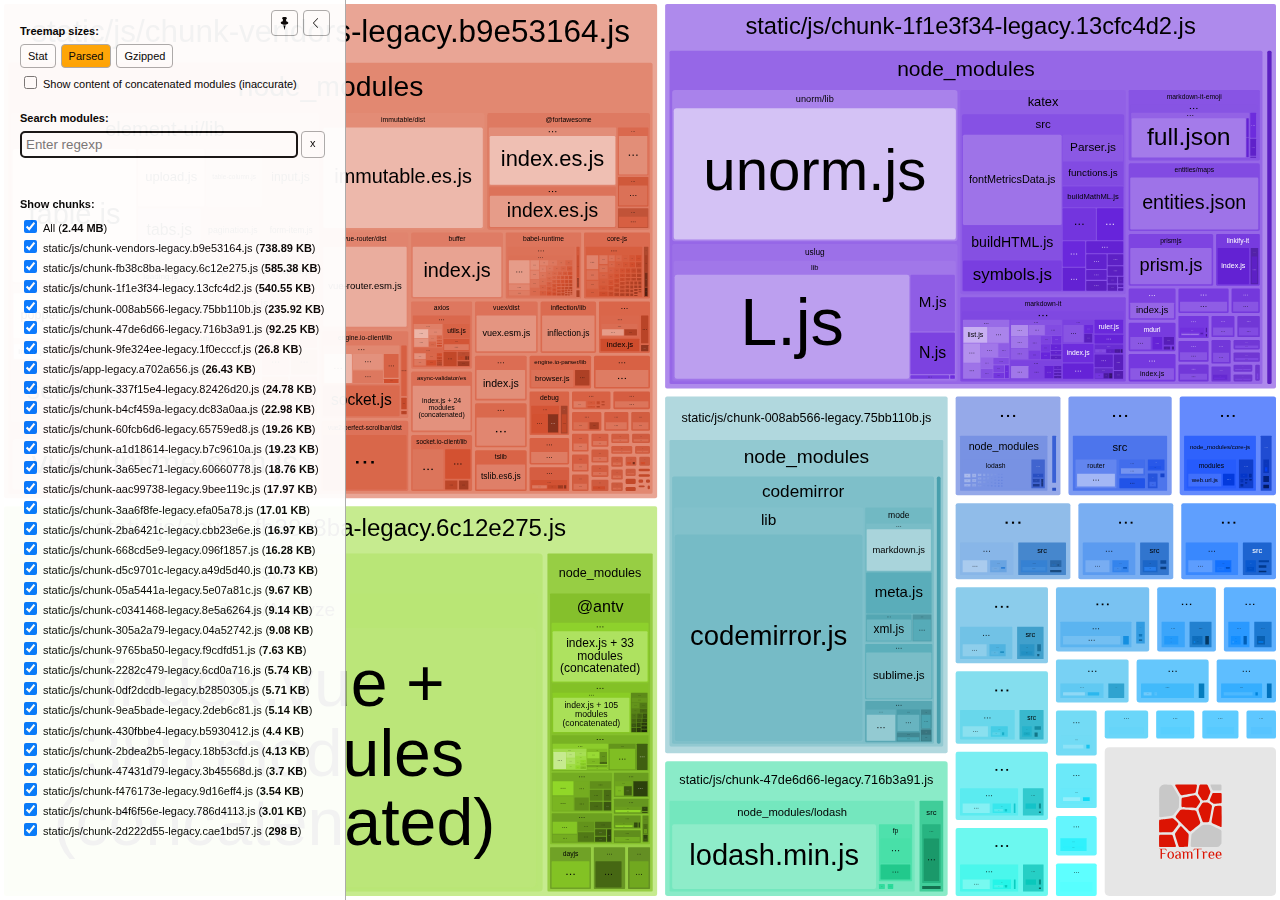
==== legacy-report.html @ 10d317ca "Update: Thu May 21 19:59:02 CST 2020" ====
<!DOCTYPE html>
<html>
  <head>
    <meta charset="UTF-8"/>
    <meta name="viewport" content="width=device-width, initial-scale=1"/>
    <title>mx-admin [21 May 2020 at 19:58]</title>
    <link rel="shortcut icon" href="[data-uri]" type="image/x-icon" />

    <script>
      window.enableWebSocket = false;
    </script>
    
  <!-- viewer.js -->
  <script>
    !function(e){var t={};function n(r){if(t[r])return t[r].exports;var i=t[r]={i:r,l:!1,exports:{}};return e[r].call(i.exports,i,i.exports,n),i.l=!0,i.exports}n.m=e,n.c=t,n.d=function(e,t,r){n.o(e,t)||Object.defineProperty(e,t,{enumerable:!0,get:r})},n.r=function(e){"undefined"!=typeof Symbol&&Symbol.toStringTag&&Object.defineProperty(e,Symbol.toStringTag,{value:"Module"}),Object.defineProperty(e,"__esModule",{value:!0})},n.t=function(e,t){if(1&t&&(e=n(e)),8&t)return e;if(4&t&&"object"==typeof e&&e&&e.__esModule)return e;var r=Object.create(null);if(n.r(r),Object.defineProperty(r,"default",{enumerable:!0,value:e}),2&t&&"string"!=typeof e)for(var i in e)n.d(r,i,function(t){return e[t]}.bind(null,i));return r},n.n=function(e){var t=e&&e.__esModule?function(){return e.default}:function(){return e};return n.d(t,"a",t),t},n.o=function(e,t){return Object.prototype.hasOwnProperty.call(e,t)},n.p="/",n(n.s=69)}([function(e,t,n){var r;
/*!
  Copyright (c) 2017 Jed Watson.
  Licensed under the MIT License (MIT), see
  http://jedwatson.github.io/classnames
*/!function(){"use strict";var n={}.hasOwnProperty;function i(){for(var e=[],t=0;t<arguments.length;t++){var r=arguments[t];if(r){var o=typeof r;if("string"===o||"number"===o)e.push(r);else if(Array.isArray(r)&&r.length){var a=i.apply(null,r);a&&e.push(a)}else if("object"===o)for(var s in r)n.call(r,s)&&r[s]&&e.push(s)}}return e.join(" ")}e.exports?(i.default=i,e.exports=i):void 0===(r=function(){return i}.apply(t,[]))||(e.exports=r)}()},function(e,t,n){var r=n(40);"string"==typeof r&&(r=[[e.i,r,""]]);var i={hmr:!0,transform:void 0,insertInto:void 0};n(3)(r,i);r.locals&&(e.exports=r.locals)},function(e,t,n){"use strict";e.exports=function(e){var t=[];return t.toString=function(){return this.map((function(t){var n=function(e,t){var n=e[1]||"",r=e[3];if(!r)return n;if(t&&"function"==typeof btoa){var i=(a=r,"/*# sourceMappingURL=data:application/json;charset=utf-8;base64,"+btoa(unescape(encodeURIComponent(JSON.stringify(a))))+" */"),o=r.sources.map((function(e){return"/*# sourceURL="+r.sourceRoot+e+" */"}));return[n].concat(o).concat([i]).join("\n")}var a;return[n].join("\n")}(t,e);return t[2]?"@media "+t[2]+"{"+n+"}":n})).join("")},t.i=function(e,n){"string"==typeof e&&(e=[[null,e,""]]);for(var r={},i=0;i<this.length;i++){var o=this[i][0];null!=o&&(r[o]=!0)}for(i=0;i<e.length;i++){var a=e[i];null!=a[0]&&r[a[0]]||(n&&!a[2]?a[2]=n:n&&(a[2]="("+a[2]+") and ("+n+")"),t.push(a))}},t}},function(e,t,n){var r,i,o={},a=(r=function(){return window&&document&&document.all&&!window.atob},function(){return void 0===i&&(i=r.apply(this,arguments)),i}),s=function(e,t){return t?t.querySelector(e):document.querySelector(e)},u=function(e){var t={};return function(e,n){if("function"==typeof e)return e();if(void 0===t[e]){var r=s.call(this,e,n);if(window.HTMLIFrameElement&&r instanceof window.HTMLIFrameElement)try{r=r.contentDocument.head}catch(i){r=null}t[e]=r}return t[e]}}(),l=null,c=0,h=[],f=n(29);function d(e,t){for(var n=0;n<e.length;n++){var r=e[n],i=o[r.id];if(i){i.refs++;for(var a=0;a<i.parts.length;a++)i.parts[a](r.parts[a]);for(;a<r.parts.length;a++)i.parts.push(m(r.parts[a],t))}else{var s=[];for(a=0;a<r.parts.length;a++)s.push(m(r.parts[a],t));o[r.id]={id:r.id,refs:1,parts:s}}}}function p(e,t){for(var n=[],r={},i=0;i<e.length;i++){var o=e[i],a=t.base?o[0]+t.base:o[0],s={css:o[1],media:o[2],sourceMap:o[3]};r[a]?r[a].parts.push(s):n.push(r[a]={id:a,parts:[s]})}return n}function g(e,t){var n=u(e.insertInto);if(!n)throw new Error("Couldn't find a style target. This probably means that the value for the 'insertInto' parameter is invalid.");var r=h[h.length-1];if("top"===e.insertAt)r?r.nextSibling?n.insertBefore(t,r.nextSibling):n.appendChild(t):n.insertBefore(t,n.firstChild),h.push(t);else if("bottom"===e.insertAt)n.appendChild(t);else{if("object"!=typeof e.insertAt||!e.insertAt.before)throw new Error("[Style Loader]\n\n Invalid value for parameter 'insertAt' ('options.insertAt') found.\n Must be 'top', 'bottom', or Object.\n (https://github.com/webpack-contrib/style-loader#insertat)\n");var i=u(e.insertAt.before,n);n.insertBefore(t,i)}}function b(e){if(null===e.parentNode)return!1;e.parentNode.removeChild(e);var t=h.indexOf(e);t>=0&&h.splice(t,1)}function v(e){var t=document.createElement("style");if(void 0===e.attrs.type&&(e.attrs.type="text/css"),void 0===e.attrs.nonce){var r=function(){0;return n.nc}();r&&(e.attrs.nonce=r)}return y(t,e.attrs),g(e,t),t}function y(e,t){Object.keys(t).forEach((function(n){e.setAttribute(n,t[n])}))}function m(e,t){var n,r,i,o;if(t.transform&&e.css){if(!(o="function"==typeof t.transform?t.transform(e.css):t.transform.default(e.css)))return function(){};e.css=o}if(t.singleton){var a=c++;n=l||(l=v(t)),r=C.bind(null,n,a,!1),i=C.bind(null,n,a,!0)}else e.sourceMap&&"function"==typeof URL&&"function"==typeof URL.createObjectURL&&"function"==typeof URL.revokeObjectURL&&"function"==typeof Blob&&"function"==typeof btoa?(n=function(e){var t=document.createElement("link");return void 0===e.attrs.type&&(e.attrs.type="text/css"),e.attrs.rel="stylesheet",y(t,e.attrs),g(e,t),t}(t),r=T.bind(null,n,t),i=function(){b(n),n.href&&URL.revokeObjectURL(n.href)}):(n=v(t),r=S.bind(null,n),i=function(){b(n)});return r(e),function(t){if(t){if(t.css===e.css&&t.media===e.media&&t.sourceMap===e.sourceMap)return;r(e=t)}else i()}}e.exports=function(e,t){if("undefined"!=typeof DEBUG&&DEBUG&&"object"!=typeof document)throw new Error("The style-loader cannot be used in a non-browser environment");(t=t||{}).attrs="object"==typeof t.attrs?t.attrs:{},t.singleton||"boolean"==typeof t.singleton||(t.singleton=a()),t.insertInto||(t.insertInto="head"),t.insertAt||(t.insertAt="bottom");var n=p(e,t);return d(n,t),function(e){for(var r=[],i=0;i<n.length;i++){var a=n[i];(s=o[a.id]).refs--,r.push(s)}e&&d(p(e,t),t);for(i=0;i<r.length;i++){var s;if(0===(s=r[i]).refs){for(var u=0;u<s.parts.length;u++)s.parts[u]();delete o[s.id]}}}};var x,w=(x=[],function(e,t){return x[e]=t,x.filter(Boolean).join("\n")});function C(e,t,n,r){var i=n?"":r.css;if(e.styleSheet)e.styleSheet.cssText=w(t,i);else{var o=document.createTextNode(i),a=e.childNodes;a[t]&&e.removeChild(a[t]),a.length?e.insertBefore(o,a[t]):e.appendChild(o)}}function S(e,t){var n=t.css,r=t.media;if(r&&e.setAttribute("media",r),e.styleSheet)e.styleSheet.cssText=n;else{for(;e.firstChild;)e.removeChild(e.firstChild);e.appendChild(document.createTextNode(n))}}function T(e,t,n){var r=n.css,i=n.sourceMap,o=void 0===t.convertToAbsoluteUrls&&i;(t.convertToAbsoluteUrls||o)&&(r=f(r)),i&&(r+="\n/*# sourceMappingURL=data:application/json;base64,"+btoa(unescape(encodeURIComponent(JSON.stringify(i))))+" */");var a=new Blob([r],{type:"text/css"}),s=e.href;e.href=URL.createObjectURL(a),s&&URL.revokeObjectURL(s)}},function(e,t,n){var r=n(32);"string"==typeof r&&(r=[[e.i,r,""]]);var i={hmr:!0,transform:void 0,insertInto:void 0};n(3)(r,i);r.locals&&(e.exports=r.locals)},function(e,t,n){"use strict";
/**
 * filesize
 *
 * @copyright 2018 Jason Mulligan <jason.mulligan@avoidwork.com>
 * @license BSD-3-Clause
 * @version 3.6.1
 */!function(t){var n=/^(b|B)$/,r={iec:{bits:["b","Kib","Mib","Gib","Tib","Pib","Eib","Zib","Yib"],bytes:["B","KiB","MiB","GiB","TiB","PiB","EiB","ZiB","YiB"]},jedec:{bits:["b","Kb","Mb","Gb","Tb","Pb","Eb","Zb","Yb"],bytes:["B","KB","MB","GB","TB","PB","EB","ZB","YB"]}},i={iec:["","kibi","mebi","gibi","tebi","pebi","exbi","zebi","yobi"],jedec:["","kilo","mega","giga","tera","peta","exa","zetta","yotta"]};function o(e){var t=arguments.length>1&&void 0!==arguments[1]?arguments[1]:{},o=[],a=0,s=void 0,u=void 0,l=void 0,c=void 0,h=void 0,f=void 0,d=void 0,p=void 0,g=void 0,b=void 0,v=void 0,y=void 0,m=void 0,x=void 0,w=void 0;if(isNaN(e))throw new Error("Invalid arguments");return l=!0===t.bits,v=!0===t.unix,u=t.base||2,b=void 0!==t.round?t.round:v?1:2,y=void 0!==t.separator&&t.separator||"",m=void 0!==t.spacer?t.spacer:v?"":" ",w=t.symbols||t.suffixes||{},x=2===u&&t.standard||"jedec",g=t.output||"string",h=!0===t.fullform,f=t.fullforms instanceof Array?t.fullforms:[],s=void 0!==t.exponent?t.exponent:-1,c=u>2?1e3:1024,(d=(p=Number(e))<0)&&(p=-p),(-1===s||isNaN(s))&&(s=Math.floor(Math.log(p)/Math.log(c)))<0&&(s=0),s>8&&(s=8),0===p?(o[0]=0,o[1]=v?"":r[x][l?"bits":"bytes"][s]):(a=p/(2===u?Math.pow(2,10*s):Math.pow(1e3,s)),l&&(a*=8)>=c&&s<8&&(a/=c,s++),o[0]=Number(a.toFixed(s>0?b:0)),o[1]=10===u&&1===s?l?"kb":"kB":r[x][l?"bits":"bytes"][s],v&&(o[1]="jedec"===x?o[1].charAt(0):s>0?o[1].replace(/B$/,""):o[1],n.test(o[1])&&(o[0]=Math.floor(o[0]),o[1]=""))),d&&(o[0]=-o[0]),o[1]=w[o[1]]||o[1],"array"===g?o:"exponent"===g?s:"object"===g?{value:o[0],suffix:o[1],symbol:o[1]}:(h&&(o[1]=f[s]?f[s]:i[x][s]+(l?"bit":"byte")+(1===o[0]?"":"s")),y.length>0&&(o[0]=o[0].toString().replace(".",y)),o.join(m))}o.partial=function(e){return function(t){return o(t,e)}},e.exports=o}("undefined"!=typeof window&&window)},function(e,t,n){var r=n(48);"string"==typeof r&&(r=[[e.i,r,""]]);var i={hmr:!0,transform:void 0,insertInto:void 0};n(3)(r,i);r.locals&&(e.exports=r.locals)},function(e,t,n){var r=n(37);"string"==typeof r&&(r=[[e.i,r,""]]);var i={hmr:!0,transform:void 0,insertInto:void 0};n(3)(r,i);r.locals&&(e.exports=r.locals)},function(e,t,n){var r=n(59),i=n(14),o=/[&<>"']/g,a=RegExp(o.source);e.exports=function(e){return(e=i(e))&&a.test(e)?e.replace(o,r):e}},function(e,t,n){var r=n(30);"string"==typeof r&&(r=[[e.i,r,""]]);var i={hmr:!0,transform:void 0,insertInto:void 0};n(3)(r,i);r.locals&&(e.exports=r.locals)},function(e,t,n){var r=n(31);"string"==typeof r&&(r=[[e.i,r,""]]);var i={hmr:!0,transform:void 0,insertInto:void 0};n(3)(r,i);r.locals&&(e.exports=r.locals)},function(e,t,n){var r=n(36);"string"==typeof r&&(r=[[e.i,r,""]]);var i={hmr:!0,transform:void 0,insertInto:void 0};n(3)(r,i);r.locals&&(e.exports=r.locals)},function(e,t,n){var r=n(61);"string"==typeof r&&(r=[[e.i,r,""]]);var i={hmr:!0,transform:void 0,insertInto:void 0};n(3)(r,i);r.locals&&(e.exports=r.locals)},function(e,t,n){var r=n(19).Symbol;e.exports=r},function(e,t,n){var r=n(56);e.exports=function(e){return null==e?"":r(e)}},function(e,t,n){var r=n(28);"string"==typeof r&&(r=[[e.i,r,""]]);var i={hmr:!0,transform:void 0,insertInto:void 0};n(3)(r,i);r.locals&&(e.exports=r.locals)},function(e,t,n){var r=n(38);"string"==typeof r&&(r=[[e.i,r,""]]);var i={hmr:!0,transform:void 0,insertInto:void 0};n(3)(r,i);r.locals&&(e.exports=r.locals)},function(e,t,n){var r=n(39);"string"==typeof r&&(r=[[e.i,r,""]]);var i={hmr:!0,transform:void 0,insertInto:void 0};n(3)(r,i);r.locals&&(e.exports=r.locals)},function(e,t){e.exports=function(e){var t=typeof e;return null!=e&&("object"==t||"function"==t)}},function(e,t,n){var r=n(42),i="object"==typeof self&&self&&self.Object===Object&&self,o=r||i||Function("return this")();e.exports=o},function(e,t,n){var r=n(44),i=n(47);e.exports=function(e){return"symbol"==typeof e||i(e)&&"[object Symbol]"==r(e)}},function(e,t){var n=RegExp("[\\u200d\\ud800-\\udfff\\u0300-\\u036f\\ufe20-\\ufe2f\\u20d0-\\u20ff\\ufe0e\\ufe0f]");e.exports=function(e){return n.test(e)}},function(e,t){
/**
 * Carrot Search FoamTree HTML5 (demo variant)
 * v3.4.5, 4fa198d722d767b68d0409e88290ea6de98d1eaa/4fa198d7, build FOAMTREE-SOFTWARE4-DIST-39, Jul 26, 2017
 * 
 * Carrot Search confidential.
 * Copyright 2002-2017, Carrot Search s.c, All Rights Reserved.
 */
!function(){var e,t=function(){var e,n=window.navigator.userAgent;try{window.localStorage.setItem("ftap5caavc","ftap5caavc"),window.localStorage.removeItem("ftap5caavc"),e=!0}catch(r){e=!1}return{of:function(){return/webkit/i.test(n)},mf:function(){return/Mac/.test(n)},lf:function(){return/iPad|iPod|iPhone/.test(n)},hf:function(){return/Android/.test(n)},ii:function(){return"ontouchstart"in window||!!window.DocumentTouch&&document instanceof window.DocumentTouch},hi:function(){return e},gi:function(){var e=document.createElement("canvas");return!(!e.getContext||!e.getContext("2d"))},Dd:function(e,n){return[].forEach&&t.gi()?e&&e():n&&n()}}}(),n=function(){function e(){return window.performance&&(window.performance.now||window.performance.mozNow||window.performance.msNow||window.performance.oNow||window.performance.webkitNow)||Date.now}var t=e();return{create:function(){return{now:(t=e(),function(){return t.call(window.performance)})};var t},now:function(){return t.call(window.performance)}}}();function r(){function r(){if(!u)throw"AF0";var e=n.now();0!==l&&(o.Kd=e-l),l=e,s=s.filter((function(e){return null!==e})),o.frames++;for(var t=0;t<s.length;t++){var r=s[t];null!==r&&(!0===r.ye.call(r.Yg)?s[t]=null:m.Sc(r.repeat)&&(r.repeat=r.repeat-1,0>=r.repeat&&(s[t]=null)))}s=s.filter((function(e){return null!==e})),u=!1,i(),0!==(e=n.now()-e)&&(o.Jd=e),o.totalTime+=e,o.Oe=1e3*o.frames/o.totalTime,l=0===s.length?0:n.now()}function i(){0<s.length&&!u&&(u=!0,a(r))}var o=this.rg={frames:0,totalTime:0,Jd:0,Kd:0,Oe:0};e=o;var a=t.lf()?function(e){window.setTimeout(e,0)}:window.requestAnimationFrame||window.webkitRequestAnimationFrame||window.mozRequestAnimationFrame||window.oRequestAnimationFrame||window.msRequestAnimationFrame||function(){var e=n.create();return function(t){var n=0;window.setTimeout((function(){var r=e.now();t(),n=e.now()-r}),16>n?16-n:0)}}(),s=[],u=!1,l=0;this.repeat=function(e,t,n){this.cancel(e),s.push({ye:e,Yg:n,repeat:t}),i()},this.d=function(e,t){this.repeat(e,1,t)},this.cancel=function(e){for(var t=0;t<s.length;t++){var n=s[t];null!==n&&n.ye===e&&(s[t]=null)}},this.k=function(){s=[]}}var i,o=t.Dd((function(){function e(){this.buffer=[],this.oa=0,this.Gc=m.extend({},s)}function t(e){return function(){var t,n=this.buffer,r=this.oa;for(n[r++]="call",n[r++]=e,n[r++]=arguments.length,t=0;t<arguments.length;t++)n[r++]=arguments[t];this.oa=r}}function n(e){return function(){return r[e].apply(r,arguments)}}(i=document.createElement("canvas")).width=1,i.height=1;var r=i.getContext("2d"),i=["font"],a="fillStyle globalAlpha globalCompositeOperation lineCap lineDashOffset lineJoin lineWidth miterLimit shadowBlur shadowColor shadowOffsetX shadowOffsetY strokeStyle textAlign textBaseline".split(" "),s={};return a.concat(i).forEach((function(e){s[e]=r[e]})),e.prototype.clear=function(){this.oa=0},e.prototype.Na=function(){return 0===this.oa},e.prototype.Ta=function(e){e instanceof o?function(e,t,n){for(var r=0,i=e.oa,o=e.buffer;r<n;)o[i++]=t[r++];e.oa=i}(e,this.buffer,this.oa):function(e,t,n,r){for(var i=0;i<n;)switch(t[i++]){case"set":e[t[i++]]=t[i++];break;case"setGlobalAlpha":e[t[i++]]=t[i++]*r;break;case"call":var o=t[i++];switch(t[i++]){case 0:e[o]();break;case 1:e[o](t[i++]);break;case 2:e[o](t[i++],t[i++]);break;case 3:e[o](t[i++],t[i++],t[i++]);break;case 4:e[o](t[i++],t[i++],t[i++],t[i++]);break;case 5:e[o](t[i++],t[i++],t[i++],t[i++],t[i++]);break;case 6:e[o](t[i++],t[i++],t[i++],t[i++],t[i++],t[i++]);break;case 7:e[o](t[i++],t[i++],t[i++],t[i++],t[i++],t[i++],t[i++]);break;case 8:e[o](t[i++],t[i++],t[i++],t[i++],t[i++],t[i++],t[i++],t[i++]);break;case 9:e[o](t[i++],t[i++],t[i++],t[i++],t[i++],t[i++],t[i++],t[i++],t[i++]);break;default:throw"CB0"}}}(e,this.buffer,this.oa,m.B(e.globalAlpha,1))},e.prototype.replay=e.prototype.Ta,e.prototype.d=function(){return new e},e.prototype.scratch=e.prototype.d,"arc arcTo beginPath bezierCurveTo clearRect clip closePath drawImage fill fillRect fillText lineTo moveTo putImageData quadraticCurveTo rect rotate scale setLineDash setTransform stroke strokeRect strokeText transform translate".split(" ").forEach((function(n){e.prototype[n]=t(n)})),["measureText","createLinearGradient","createRadialGradient","createPattern","getLineDash"].forEach((function(t){e.prototype[t]=n(t)})),["save","restore"].forEach((function(r){e.prototype[r]=function(e,t){return function(){e.apply(this,arguments),t.apply(this,arguments)}}(t(r),n(r))})),i.forEach((function(t){Object.defineProperty(e.prototype,t,{set:function(e){r[t]=e,this.Gc[t]=e;var n=this.buffer;n[this.oa++]="set",n[this.oa++]=t,n[this.oa++]=e},get:function(){return this.Gc[t]}})})),a.forEach((function(t){Object.defineProperty(e.prototype,t,{set:function(e){this.Gc[t]=e;var n=this.buffer;n[this.oa++]="globalAlpha"===t?"setGlobalAlpha":"set",n[this.oa++]=t,n[this.oa++]=e},get:function(){return this.Gc[t]}})})),e.prototype.roundRect=function(e,t,n,r,i){this.beginPath(),this.moveTo(e+i,t),this.lineTo(e+n-i,t),this.quadraticCurveTo(e+n,t,e+n,t+i),this.lineTo(e+n,t+r-i),this.quadraticCurveTo(e+n,t+r,e+n-i,t+r),this.lineTo(e+i,t+r),this.quadraticCurveTo(e,t+r,e,t+r-i),this.lineTo(e,t+i),this.quadraticCurveTo(e,t,e+i,t),this.closePath()},e.prototype.fillPolygonWithText=function(e,t,n,r,i){i||(i={});var a={sb:m.B(i.maxFontSize,D.Ea.sb),Zc:m.B(i.minFontSize,D.Ea.Zc),lineHeight:m.B(i.lineHeight,D.Ea.lineHeight),pb:m.B(i.horizontalPadding,D.Ea.pb),eb:m.B(i.verticalPadding,D.Ea.eb),tb:m.B(i.maxTotalTextHeight,D.Ea.tb),fontFamily:m.B(i.fontFamily,D.Ea.fontFamily),fontStyle:m.B(i.fontStyle,D.Ea.fontStyle),fontVariant:m.B(i.fontVariant,D.Ea.fontVariant),fontWeight:m.B(i.fontWeight,D.Ea.fontWeight),verticalAlign:m.B(i.verticalAlign,D.Ea.verticalAlign)},s=i.cache;if(s&&m.Q(i,"area")){s.jd||(s.jd=new o);var u=i.area,l=m.B(i.cacheInvalidationThreshold,.05);e=D.xe(a,this,r,e,z.q(e,{}),{x:t,y:n},i.allowForcedSplit||!1,i.allowEllipsis||!1,s,u,l,i.invalidateCache)}else e=D.Le(a,this,r,e,z.q(e,{}),{x:t,y:n},i.allowForcedSplit||!1,i.allowEllipsis||!1);return e.la?{fit:!0,lineCount:e.mc,fontSize:e.fontSize,box:{x:e.da.x,y:e.da.y,w:e.da.f,h:e.da.i},ellipsis:e.ec}:{fit:!1}},e})),a=t.Dd((function(){function e(e){this.O=e,this.d=[],this.Ib=[void 0],this.Nc=["#SIZE#px sans-serif"],this.Ld=[0],this.Md=[1],this.ie=[0],this.je=[0],this.ke=[0],this.Qd=[10],this.hc=[10],this.Sb=[this.Ib,this.Nc,this.hc,this.Ld,this.Md,this.ie,this.Qd,this.je,this.ke],this.ga=[1,0,0,1,0,0]}function t(e){var t=e.O,n=e.Sb[0].length-1;e.Ib[n]&&(t.setLineDash(e.Ib[n]),t.Tj=e.Ld[n]),t.miterLimit=e.Qd[n],t.lineWidth=e.Md[n],t.shadowBlur=e.ie[n],t.shadowOffsetX=e.je[n],t.shadowOffsetY=e.ke[n],t.font=e.Nc[n].replace("#SIZE#",e.hc[n].toString())}function n(e,t,n){return e*n[0]+t*n[2]+n[4]}function r(e,t,n){return e*n[1]+t*n[3]+n[5]}function i(e,t){for(var n=0;n<e.length;n++)e[n]*=t[0];return e}e.prototype.save=function(){this.d.push(this.ga.slice(0));for(var e=0;e<this.Sb.length;e++){var t=this.Sb[e];t.push(t[t.length-1])}this.O.save()},e.prototype.restore=function(){this.ga=this.d.pop();for(var e=0;e<this.Sb.length;e++)this.Sb[e].pop();this.O.restore(),t(this)},e.prototype.scale=function(e,n){(r=this.ga)[0]*=e,r[1]*=e,r[2]*=n,r[3]*=n;var r=this.ga,o=this.Sb,a=o[0].length-1,s=this.Ib[a];for(s&&i(s,r),s=2;s<o.length;s++){o[s][a]*=r[0]}t(this)},e.prototype.translate=function(e,t){var n=this.ga;n[4]+=n[0]*e+n[2]*t,n[5]+=n[1]*e+n[3]*t},["moveTo","lineTo"].forEach((function(t){e.prototype[t]=function(e){return function(t,i){var o=this.ga;return this.O[e].call(this.O,n(t,i,o),r(t,i,o))}}(t)})),["clearRect","fillRect","strokeRect","rect"].forEach((function(t){e.prototype[t]=function(e){return function(t,i,o,a){var s=this.ga;return this.O[e].call(this.O,n(t,i,s),r(t,i,s),o*s[0],a*s[3])}}(t)})),"fill stroke beginPath closePath clip createImageData createPattern getImageData putImageData getLineDash setLineDash".split(" ").forEach((function(t){e.prototype[t]=function(e){return function(){return this.O[e].apply(this.O,arguments)}}(t)})),[{vb:"lineDashOffset",zb:function(e){return e.Ld}},{vb:"lineWidth",zb:function(e){return e.Md}},{vb:"miterLimit",zb:function(e){return e.Qd}},{vb:"shadowBlur",zb:function(e){return e.ie}},{vb:"shadowOffsetX",zb:function(e){return e.je}},{vb:"shadowOffsetY",zb:function(e){return e.ke}}].forEach((function(t){Object.defineProperty(e.prototype,t.vb,{set:function(e){var n=t.zb(this);e*=this.ga[0],n[n.length-1]=e,this.O[t.vb]=e}})}));var o=/(\d+(?:\.\d+)?)px/;return Object.defineProperty(e.prototype,"font",{set:function(e){var t=o.exec(e);if(1<t.length){var n=this.hc.length-1;this.hc[n]=parseFloat(t[1]),this.Nc[n]=e.replace(o,"#SIZE#px"),this.O.font=this.Nc[n].replace("#SIZE#",(this.hc[n]*this.ga[0]).toString())}}}),"fillStyle globalAlpha globalCompositeOperation lineCap lineJoin shadowColor strokeStyle textAlign textBaseline".split(" ").forEach((function(t){Object.defineProperty(e.prototype,t,{set:function(e){this.O[t]=e}})})),e.prototype.arc=function(e,t,i,o,a,s){var u=this.ga;this.O.arc(n(e,t,u),r(e,t,u),i*u[0],o,a,s)},e.prototype.arcTo=function(e,t,i,o,a){var s=this.ga;this.O.arc(n(e,t,s),r(e,t,s),n(i,o,s),r(i,o,s),a*s[0])},e.prototype.bezierCurveTo=function(e,t,i,o,a,s){var u=this.ga;this.O.bezierCurveTo(n(e,t,u),r(e,t,u),n(i,o,u),r(i,o,u),n(a,s,u),r(a,s,u))},e.prototype.drawImage=function(e,t,i,o,a,s,u,l,c){function h(t,i,o,a){d.push(n(t,i,f)),d.push(r(t,i,f)),o=m.V(o)?e.width:o,a=m.V(a)?e.height:a,d.push(o*f[0]),d.push(a*f[3])}var f=this.ga,d=[e];m.V(s)?h(t,i,o,a):h(s,u,l,c),this.O.drawImage.apply(this.O,d)},e.prototype.quadraticCurveTo=function(e,t,i,o){var a=this.ga;this.O.quadraticCurveTo(n(e,t,a),r(e,t,a),n(i,o,a),r(i,o,a))},e.prototype.fillText=function(e,t,i,o){var a=this.ga;this.O.fillText(e,n(t,i,a),r(t,i,a),m.Sc(o)?o*a[0]:1e20)},e.prototype.setLineDash=function(e){e=i(e.slice(0),this.ga),this.Ib[this.Ib.length-1]=e,this.O.setLineDash(e)},e})),s=(i=!t.of()||t.lf()||t.hf()?1:7,{eh:function(){function e(e){e.beginPath(),u.le(e,l)}(a=document.createElement("canvas")).width=800,a.height=600;var t,r=a.getContext("2d"),o=a.width,a=a.height,s=0,l=[{x:0,y:100}];for(t=1;6>=t;t++)s=2*t*Math.PI/6,l.push({x:0+100*Math.sin(s),y:0+100*Math.cos(s)});t={polygonPlainFill:[e,function(e){e.fillStyle="rgb(255, 0, 0)",e.fill()}],polygonPlainStroke:[e,function(e){e.strokeStyle="rgb(128, 0, 0)",e.lineWidth=2,e.closePath(),e.stroke()}],polygonGradientFill:[e,function(e){var t=e.createRadialGradient(0,0,10,0,0,60);t.addColorStop(0,"rgb(255, 0, 0)"),t.addColorStop(1,"rgb(255, 255, 0)"),e.fillStyle=t,e.fill()}],polygonGradientStroke:[e,function(e){var t=e.createLinearGradient(-100,-100,100,100);t.addColorStop(0,"rgb(224, 0, 0)"),t.addColorStop(1,"rgb(32, 0, 0)"),e.strokeStyle=t,e.lineWidth=2,e.closePath(),e.stroke()}],polygonExposureShadow:[e,function(e){e.shadowBlur=50,e.shadowColor="rgba(0, 0, 0, 1)",e.fillStyle="rgba(0, 0, 0, 1)",e.globalCompositeOperation="source-over",e.fill(),e.shadowBlur=0,e.shadowColor="transparent",e.globalCompositeOperation="destination-out",e.fill()}],labelPlainFill:[function(e){e.fillStyle="#000",e.font="24px sans-serif",e.textAlign="center"},function(e){e.fillText("Some text",0,-16),e.fillText("for testing purposes",0,16)}]},s=100/Object.keys(t).length;var c,h=n.now(),f={};for(c in t){var d,p=t[c],g=n.now(),b=0;do{for(r.save(),r.translate(Math.random()*o,Math.random()*a),d=3*Math.random()+.5,r.scale(d,d),d=0;d<p.length;d++)p[d](r);r.restore(),b++,d=n.now()}while(d-g<s);f[c]=i*(d-g)/b}return f.total=n.now()-h,f}}),u={le:function(e,t){var n=t[0];e.moveTo(n.x,n.y);for(var r=t.length-1;0<r;r--)n=t[r],e.lineTo(n.x,n.y)},rj:function(e,t,n,r){var i,o,a,s,u,l=[],c=0,h=t.length;for(a=0;a<h;a++)i=t[a],o=t[(a+1)%h],i=z.d(i,o),i=Math.sqrt(i),l.push(i),c+=i;n=r*(n+.5*r*c/h),r={};c={};var f={};for(a=0;a<h;a++)i=t[a],o=t[(a+1)%h],s=t[(a+2)%h],u=l[(a+1)%h],u=Math.min(.5,n/u),z.Aa(1-u,o,s,c),z.Aa(u,o,s,f),0==a&&(s=Math.min(.5,n/l[0]),z.Aa(s,i,o,r),e.moveTo(r.x,r.y)),e.quadraticCurveTo(o.x,o.y,c.x,c.y),e.lineTo(f.x,f.y);return!0}};function l(e){function t(e){c[e].style.opacity=f*h[e]}function n(e){e.width=Math.round(o*e.n),e.height=Math.round(a*e.n)}function r(){return/relative|absolute|fixed/.test(window.getComputedStyle(i,null).getPropertyValue("position"))}var i,o,a,s,u,l=[],c={},h={},f=0;this.H=function(t){i=t,r()||(i.style.position="relative"),0!=i.clientWidth&&0!=i.clientHeight||I.Pa("element has zero dimensions: "+i.clientWidth+" x "+i.clientHeight+"."),i.innerHTML="",o=i.clientWidth,a=i.clientHeight,s=0!==o?o:void 0,u=0!==a?a:void 0,"embedded"===i.getAttribute("data-foamtree")&&I.Pa("visualization already embedded in the element."),i.setAttribute("data-foamtree","embedded"),e.c.p("stage:initialized",this,i,o,a)},this.lb=function(){i.removeAttribute("data-foamtree"),l=[],c={},e.c.p("stage:disposed",this,i)},this.k=function(){if(r()||(i.style.position="relative"),o=i.clientWidth,a=i.clientHeight,0!==o&&0!==a&&(o!==s||a!==u)){for(var t=l.length-1;0<=t;t--)n(l[t]);e.c.p("stage:resized",s,u,o,a),s=o,u=a}},this.fj=function(e,t){e.n=t,n(e)},this.oc=function(r,o,a){var s=document.createElement("canvas");return s.setAttribute("style","position: absolute; top: 0; bottom: 0; left: 0; right: 0; width: 100%; height: 100%; -webkit-touch-callout: none; -webkit-user-select: none; -moz-user-select: none; -ms-user-select: none; user-select: none;"),s.n=o,n(s),l.push(s),c[r]=s,h[r]=1,t(r),a||i.appendChild(s),e.c.p("stage:newLayer",r,s),s},this.kc=function(e,n){return m.V(n)||(h[e]=n,t(e)),h[e]},this.d=function(e){return m.V(e)||(f=e,m.Ga(c,(function(e,n){t(n)}))),f}}function c(e){function t(e,t,n){return y=!0,p.x=0,p.y=0,g.x=0,g.y=0,a=f,s.x=d.x,s.y=d.y,t(),u*=e,l=n?u/a:e,l=Math.max(.25/a,l),!0}function n(e,t){return t.x=e.x/f+d.x,t.y=e.y/f+d.y,t}function r(e,t,n,r,i,o,a,s,u){var l=(e-n)*(o-s)-(t-r)*(i-a);return!(1e-5>Math.abs(l))&&(u.x=((e*r-t*n)*(i-a)-(e-n)*(i*s-o*a))/l,u.y=((e*r-t*n)*(o-s)-(t-r)*(i*s-o*a))/l,!0)}var i,o,a=1,s={x:0,y:0},u=1,l=1,c=1,h={x:0,y:0},f=1,d={x:0,y:0},p={x:0,y:0},g={x:0,y:0},b={x:0,y:0,f:0,i:0},v={x:0,y:0,f:0,i:0,scale:1},y=!0;e.c.j("stage:initialized",(function(e,t,n,r){i=n,o=r,b.x=0,b.y=0,b.f=n,b.i=r,v.x=0,v.y=0,v.f=n,v.i=r,v.scale=1})),e.c.j("stage:resized",(function(e,t,n,r){function a(e){e.x*=l,e.y*=c}function u(e){a(e),e.f*=l,e.i*=c}i=n,o=r;var l=n/e,c=r/t;a(s),a(d),a(h),a(p),a(g),u(b),u(v)})),this.Yb=function(e,r){return t(r,(function(){n(e,h)}),!0)},this.Y=function(e,n){if(1==Math.round(1e4*n)/1e4){var i=b.x-d.x,o=b.y-d.y;return t(1,(function(){}),!0),this.d(-i,-o)}return t(n,(function(){for(var t=!1;!t;){t=Math.random();var n=Math.random(),i=Math.random(),o=Math.random();t=r(e.x+t*e.f,e.y+n*e.i,b.x+t*b.f,b.y+n*b.i,e.x+i*e.f,e.y+o*e.i,b.x+i*b.f,b.y+o*b.i,h)}}),!0)},this.sc=function(e,n){var a,s,u,l;return(a=e.f/e.i)<(s=i/o)?(u=e.i*s,l=e.i,a=e.x-.5*(u-e.f),s=e.y):a>s?(u=e.f,l=e.f*o/i,a=e.x,s=e.y-.5*(l-e.i)):(a=e.x,s=e.y,u=e.f,l=e.i),a-=u*n,u*=1+2*n,r(a,s-=l*n,d.x,d.y,a+u,s,d.x+i/f,d.y,h)?t(i/f/u,m.ta,!1):(y=!1,this.d(f*(d.x-a),f*(d.y-s)))},this.d=function(e,t){var n=Math.round(1e4*e)/1e4,r=Math.round(1e4*t)/1e4;return g.x+=n/f,g.y+=r/f,0!==n||0!==r},this.reset=function(e){return e&&this.content(0,0,i,o),this.Y({x:b.x+d.x,y:b.y+d.y,f:b.f/f,i:b.i/f},c/u)},this.Qb=function(e){c=Math.min(1,Math.round(1e4*(e||u))/1e4)},this.k=function(){return d.x<b.x?(b.x-d.x)*f:d.x+i/f>b.x+b.f?-(d.x+i/f-b.x-b.f)*f:0},this.A=function(){return d.y<b.y?(b.y-d.y)*f:d.y+o/f>b.y+b.i?-(d.y+o/f-b.y-b.i)*f:0},this.update=function(e){var t=Math.abs(Math.log(l));6>t?t=2:(t/=4,t+=3*t*(1<l?e:1-e)),t=1<l?Math.pow(e,t):1-Math.pow(1-e,t),f=a*(t=(y?t:1)*(l-1)+1),d.x=h.x-(h.x-s.x)/t,d.y=h.y-(h.y-s.y)/t,d.x-=p.x*(1-e)+g.x*e,d.y-=p.y*(1-e)+g.y*e,1===e&&(p.x=g.x,p.y=g.y),v.x=d.x,v.y=d.y,v.f=i/f,v.i=o/f,v.scale=f},this.S=function(e){return e.x=v.x,e.y=v.y,e.scale=v.scale,e},this.absolute=function(e,t){return n(e,t||{})},this.nd=function(e,t){var n=t||{};return n.x=(e.x-d.x)*f,n.y=(e.y-d.y)*f,n},this.Hc=function(e){return this.scale()<c/e},this.Rd=function(){return m.Fd(f,1)},this.scale=function(){return Math.round(1e4*f)/1e4},this.content=function(e,t,n,r){b.x=e,b.y=t,b.f=n,b.i=r},this.Jc=function(e,t){var n;for(n=e.length-1;0<=n;n--){var r=e[n];r.save(),r.scale(f,f),r.translate(-d.x,-d.y)}for(t(v),n=e.length-1;0<=n;n--)(r=e[n]).restore()}}var h=new function(){function e(e){if("hsl"==e.model||"hsla"==e.model)return e;var t,n=e.r/=255,r=e.g/=255,i=e.b/=255,o=Math.max(n,r,i),a=(o+(u=Math.min(n,r,i)))/2;if(o==u)t=u=0;else{var s=o-u,u=.5<a?s/(2-o-u):s/(o+u);switch(o){case n:t=(r-i)/s+(r<i?6:0);break;case r:t=(i-n)/s+2;break;case i:t=(n-r)/s+4}t/=6}return e.h=360*t,e.s=100*u,e.l=100*a,e.model="hsl",e}var t={h:0,s:0,l:0,a:1,model:"hsla"};this.Ba=function(n){return m.Tc(n)?e(h.Hg(n)):m.jc(n)?e(n):t},this.Hg=function(e){var n;return(n=/rgba\(\s*([^,\s]+)\s*,\s*([^,\s]+)\s*,\s*([^,\s]+)\s*,\s*([^,\s]+)\s*\)/.exec(e))&&5==n.length?{r:parseFloat(n[1]),g:parseFloat(n[2]),b:parseFloat(n[3]),a:parseFloat(n[4]),model:"rgba"}:(n=/hsla\(\s*([^,\s]+)\s*,\s*([^,%\s]+)%\s*,\s*([^,\s%]+)%\s*,\s*([^,\s]+)\s*\)/.exec(e))&&5==n.length?{h:parseFloat(n[1]),s:parseFloat(n[2]),l:parseFloat(n[3]),a:parseFloat(n[4]),model:"hsla"}:(n=/rgb\(\s*([^,\s]+)\s*,\s*([^,\s]+)\s*,\s*([^,\s]+)\s*\)/.exec(e))&&4==n.length?{r:parseFloat(n[1]),g:parseFloat(n[2]),b:parseFloat(n[3]),a:1,model:"rgb"}:(n=/hsl\(\s*([^,\s]+)\s*,\s*([^,\s%]+)%\s*,\s*([^,\s%]+)%\s*\)/.exec(e))&&4==n.length?{h:parseFloat(n[1]),s:parseFloat(n[2]),l:parseFloat(n[3]),a:1,model:"hsl"}:(n=/#([0-9a-fA-F]{2})([0-9a-fA-F]{2})([0-9a-fA-F]{2})/.exec(e))&&4==n.length?{r:parseInt(n[1],16),g:parseInt(n[2],16),b:parseInt(n[3],16),a:1,model:"rgb"}:(n=/#([0-9a-fA-F])([0-9a-fA-F])([0-9a-fA-F])/.exec(e))&&4==n.length?{r:17*parseInt(n[1],16),g:17*parseInt(n[2],16),b:17*parseInt(n[3],16),a:1,model:"rgb"}:t},this.Cg=function(e){function t(e,t,n){return 0>n&&(n+=1),1<n&&(n-=1),n<1/6?e+6*(t-e)*n:.5>n?t:n<2/3?e+(t-e)*(2/3-n)*6:e}if("rgb"==e.model||"rgba"==e.model)return Math.sqrt(e.r*e.r*.241+e.g*e.g*.691+e.b*e.b*.068)/255;var n,r;n=e.l/100;var i=e.s/100;if(r=e.h/360,0==e.Wj)n=e=r=n;else{var o=2*n-(i=.5>n?n*(1+i):n+i-n*i);n=t(o,i,r+1/3),e=t(o,i,r),r=t(o,i,r-1/3)}return Math.sqrt(65025*n*n*.241+65025*e*e*.691+65025*r*r*.068)/255},this.Ng=function(e){if(m.Tc(e))return e;if(!m.jc(e))return"#000";switch(e.model){case"hsla":return h.Ig(e);case"hsl":return h.Ac(e);case"rgba":return h.Lg(e);case"rgb":return h.Kg(e);default:return"#000"}},this.Lg=function(e){return"rgba("+(.5+e.r|0)+","+(.5+e.g|0)+","+(.5+e.b|0)+","+e.a+")"},this.Kg=function(e){return"rgba("+(.5+e.r|0)+","+(.5+e.g|0)+","+(.5+e.b|0)+")"},this.Ig=function(e){return"hsla("+(.5+e.h|0)+","+(.5+e.s|0)+"%,"+(.5+e.l|0)+"%,"+e.a+")"},this.Ac=function(e){return"hsl("+(.5+e.h|0)+","+(.5+e.s|0)+"%,"+(.5+e.l|0)+"%)"},this.Y=function(e,t,n){return"hsl("+(.5+e|0)+","+(.5+t|0)+"%,"+(.5+n|0)+"%)"}};function f(){var e,t=!1,n=[],r=this,i=new function(){this.N=function(i){return i&&(t?i.apply(r,e):n.push(i)),this},this.ih=function(e){return r=e,{then:this.N}}};this.J=function(){e=arguments;for(var i=0;i<n.length;i++)n[i].apply(r,e);return t=!0,this},this.L=function(){return i}}function d(e){var t=new f,n=e.length;if(0<e.length)for(var r=e.length-1;0<=r;r--)e[r].N((function(){0==--n&&t.J()}));else t.J();return t.L()}function p(e){var t=0;this.d=function(){t++},this.k=function(){0===--t&&e()},this.clear=function(){t=0},this.A=function(){return 0===t}}var g=function(e,t,n,r){return r=r||{},e=e.getBoundingClientRect(),r.x=t-e.left,r.y=n-e.top,r};function b(){var e=document,t={};this.addEventListener=function(n,r){var i=t[n];i||(i=[],t[n]=i),i.push(r),e.addEventListener(n,r)},this.d=function(){m.Ga(t,(function(t,n){for(var r=t.length-1;0<=r;r--)e.removeEventListener(n,t[r])}))}}function v(e){function n(e){return function(t){r(t)&&e.apply(this,arguments)}}function r(t){for(t=t.target;t;){if(t===e)return!0;t=t.parentElement}return!1}function i(e,t,n){o(e,n=n||{});for(var r=0;r<t.length;r++)t[r].call(e.target,n);return(void 0===n.Mb&&n.zi||"prevent"===n.Mb)&&e.preventDefault(),n}function o(t,n){return g(e,t.clientX,t.clientY,n),n.altKey=t.altKey,n.metaKey=t.metaKey,n.ctrlKey=t.ctrlKey,n.shiftKey=t.shiftKey,n.xb=3===t.which,n}var a=new b,s=[],u=[],l=[],c=[],h=[],f=[],d=[],p=[],v=[],y=[],m=[];this.d=function(e){s.push(e)},this.k=function(e){h.push(e)},this.ya=function(e){u.push(e)},this.Ba=function(e){l.push(e)},this.Pa=function(e){c.push(e)},this.Aa=function(e){m.push(e)},this.za=function(e){f.push(e)},this.Ja=function(e){d.push(e)},this.Y=function(e){p.push(e)},this.A=function(e){v.push(e)},this.S=function(e){y.push(e)},this.lb=function(){a.d()};var x,w,C,S,T={x:0,y:0},M={x:0,y:0},k=!1,j=!1;a.addEventListener("mousedown",n((function(t){if(t.target!==e){var n=i(t,l);M.x=n.x,M.y=n.y,T.x=n.x,T.y=n.y,k=!0,i(t,p),w=!1,x=window.setTimeout((function(){100>z.d(T,n)&&(window.clearTimeout(S),i(t,u),w=!0)}),400)}}))),a.addEventListener("mouseup",(function(e){if(i(e,c),k){if(j&&i(e,y),window.clearTimeout(x),!w&&!j&&r(e)){var t=function(e){var t={};return t.x=e.pageX,t.y=e.pageY,t}(e);C&&100>z.d(t,C)?i(e,h):i(e,s),C=t,S=window.setTimeout((function(){C=null}),350)}j=k=!1}})),a.addEventListener("mousemove",(function(e){var t=o(e,{});r(e)&&i(e,f,{type:"move"}),T.x=t.x,T.y=t.y,k&&!j&&100<z.d(M,T)&&(j=!0),j&&i(e,v,t)})),a.addEventListener("mouseout",n((function(e){i(e,d,{type:"out"})}))),a.addEventListener(void 0!==document.onmousewheel?"mousewheel":"MozMousePixelScroll",n((function(e){var n=e.wheelDelta,r=e.detail;i(e,m,{wd:(r?n?0<n/r/40*r?1:-1:-r/(t.mf()?40:19):n/40)/3,zi:!0})}))),a.addEventListener("contextmenu",n((function(e){e.preventDefault()})))}var y=function(){function e(e){return function(t){return Math.pow(t,e)}}function t(e){return function(t){return 1-Math.pow(1-t,e)}}function n(e){return function(t){return 1>(t*=2)?.5*Math.pow(t,e):1-.5*Math.abs(Math.pow(2-t,e))}}function r(e){return function(t){for(var n=0;n<e.length;n++)t=(0,e[n])(t);return t}}return{pa:function(e){switch(e){case"linear":return y.Jb;case"bounce":return y.Vg;case"squareIn":return y.og;case"squareOut":return y.Rb;case"squareInOut":return y.pg;case"cubicIn":return y.Zg;case"cubicOut":return y.ze;case"cubicInOut":return y.$g;case"quadIn":return y.Ri;case"quadOut":return y.Ti;case"quadInOut":return y.Si;default:return y.Jb}},Jb:function(e){return e},Vg:r([n(2),function(e){return 0===e?0:1===e?1:e*(e*(e*(e*(25.9425*e-85.88)+105.78)-58.69)+13.8475)}]),og:e(2),Rb:t(2),pg:n(2),Zg:e(3),ze:t(3),$g:n(3),Ri:e(2),Ti:t(2),Si:n(2),d:r}}(),m={V:function(e){return void 0===e},nf:function(e){return null===e},Sc:function(e){return"[object Number]"===Object.prototype.toString.call(e)},Tc:function(e){return"[object String]"===Object.prototype.toString.call(e)},Gd:function(e){return"function"==typeof e},jc:function(e){return e===Object(e)},Fd:function(e,t){return 1e-6>e-t&&-1e-6<e-t},jf:function(e){return m.V(e)||m.nf(e)||m.Tc(e)&&!/\S/.test(e)},Q:function(e,t){return e&&e.hasOwnProperty(t)},ob:function(e,t){if(e)for(var n=t.length-1;0<=n;n--)if(e.hasOwnProperty(t[n]))return!0;return!1},extend:function(e){return m.dh(Array.prototype.slice.call(arguments,1),(function(t){if(t)for(var n in t)t.hasOwnProperty(n)&&(e[n]=t[n])})),e},A:function(e,t){return e.map((function(e){return e[t]}),[])},dh:function(e,t,n){null!=e&&(e.forEach?e.forEach(t,n):m.Ga(e,t,n))},Ga:function(e,t,n){for(var r in e)if(e.hasOwnProperty(r)&&!1===t.call(n,e[r],r,e))break},B:function(){for(var e=0;e<arguments.length;e++){var t=arguments[e];if(!(m.V(t)||m.Sc(t)&&isNaN(t)||m.Tc(t)&&m.jf(t)))return t}},cg:function(e,t){var n=e.indexOf(t);0<=n&&e.splice(n,1)},ah:function(e,t,n){var r;return function(){var i=this,o=arguments,a=n&&!r;clearTimeout(r),r=setTimeout((function(){r=null,n||e.apply(i,o)}),t),a&&e.apply(i,o)}},defer:function(e){setTimeout(e,1)},k:function(e){return e},ta:function(){}},x=function(e,n,r){return t.hi()?function(){var t=n+":"+JSON.stringify(arguments),i=window.localStorage.getItem(t);return i&&(i=JSON.parse(i)),i&&Date.now()-i.t<r?i.v:(i=e.apply(this,arguments),window.localStorage.setItem(t,JSON.stringify({v:i,t:Date.now()})),i)}:e},w=function(e,t){function n(){var n=[];if(Array.isArray(e))for(var r=0;r<e.length;r++){var i=e[r];i&&n.push(i.apply(t,arguments))}else e&&n.push(e.apply(t,arguments));return n}return n.empty=function(){return 0===e.length&&!m.Gd(e)},n};function C(){var e={};this.j=function(t,n){var r=e[t];r||(r=[],e[t]=r),r.push(n)},this.p=function(t,n){var r=e[t];if(r)for(var i=Array.prototype.slice.call(arguments,1),o=0;o<r.length;o++)r[o].apply(this,i)}}var S=function(e){for(var t="",n=0;n<e.length;n++)t+=String.fromCharCode(1^e.charCodeAt(n));return t};function T(e){function t(t,n,r){var l,c=this,h=0;this.id=a++,this.name=r||"{unnamed on "+t+"}",this.target=function(){return t},this.Gb=function(){return-1!=u.indexOf(c)},this.start=function(){if(!c.Gb()){if(-1==u.indexOf(c)){var t=s.now();!0===c.xf(t)&&(u=u.slice()).push(c)}0<u.length&&e.repeat(i)}return this},this.stop=function(){for(o(c);l<n.length;l++){var e=n[l];e.jb&&e.Ya.call()}return this},this.eg=function(){l=void 0},this.xf=function(e){var t;if(h++,0!==n.length)for(m.V(l)?(t=n[l=0]).W&&t.W.call(t,e,h,c):t=n[l];l<n.length;){if(t.Ya&&t.Ya.call(t,e,h,c))return!0;t.Da&&t.Da.call(t,e,h,c),m.V(l)&&(l=-1),++l<n.length&&((t=n[l]).W&&t.W.call(t,e,h,c))}return!1}}function r(e){return m.V(e)?u.slice():u.filter((function(t){return t.target()===e}))}function i(){!function(){var e=s.now();u.forEach((function(t){!0!==t.xf(e)&&o(t)}))}(),0==u.length&&e.cancel(i)}function o(e){u=u.filter((function(t){return t!==e}))}var a=0,s=n.create(),u=[];this.d=function(){for(var e=u.length-1;0<=e;e--)u[e].stop();u=[]},this.D=function(){function e(){}function n(e){var t,n,r=e.target,i=e.duration,o=e.ca;this.W=function(){for(var i in t={},e.G)r.hasOwnProperty(i)&&(t[i]={start:m.V(e.G[i].start)?r[i]:m.Gd(e.G[i].start)?e.G[i].start.call(void 0):e.G[i].start,end:m.V(e.G[i].end)?r[i]:m.Gd(e.G[i].end)?e.G[i].end.call(void 0):e.G[i].end,P:m.V(e.G[i].P)?y.Jb:e.G[i].P});n=s.now()},this.Ya=function(){var e,a=s.now()-n;a=0===i?1:Math.min(i,a)/i;for(e in t){var u=t[e];r[e]=u.start+(u.end-u.start)*u.P(a)}return o&&o.call(r,a),1>a}}function i(e,t,n){this.jb=n,this.Ya=function(){return e.call(t),!1}}function o(e){var t;this.W=function(n,r){t=r+e},this.Ya=function(e,n){return n<t}}function a(e){var t;this.W=function(n){t=n+e},this.Ya=function(e){return e<t}}function u(e){this.W=function(){e.forEach((function(e){e.start()}))},this.Ya=function(){for(var t=0;t<e.length;t++)if(e[t].Gb())return!0;return!1}}return e.m=function(e,r){return new function(){function s(t,n,r,o){return n?(m.V(r)&&(r=e),t.Bb(new i(n,r,o))):t}var l=[];this.Bb=function(e){return l.push(e),this},this.fb=function(e){return this.Bb(new a(e))},this.oe=function(e){return this.Bb(new o(e||1))},this.call=function(e,t){return s(this,e,t,!1)},this.jb=function(e,t){return s(this,e,t,!0)},this.ia=function(t){return m.V(t.target)&&(t.target=e),this.Bb(new n(t))},this.Za=function(e){return this.Bb(new u(e))},this.eg=function(){return this.Bb({Ya:function(e,t){return t.eg(),!0}})},this.xa=function(){return new t(e,l,r)},this.start=function(){return this.xa().start()},this.Fg=function(){var e=new f;return this.oe().call(e.J).xa(),e.L()},this.bb=function(){var e=this.Fg();return this.start(),e}}},e.tc=function(t){return r(t).forEach((function(e){e.stop()})),e.m(t,void 0)},e}()}var M=function(){var e={He:function(e,t){if(e.e)for(var n=e.e,r=0;r<n.length;r++)t(n[r],r)},Kc:function(t,n){if(t.e)for(var r=t.e,i=0;i<r.length;i++)if(!1===e.Kc(r[i],n)||!1===n(r[i],i))return!1}};return e.F=e.Kc,e.Lc=function(t,n){if(t.e)for(var r=t.e,i=0;i<r.length;i++)if(!1===n(r[i],i)||!1===e.Lc(r[i],n))return!1},e.Fa=function(t,n){if(t.e)for(var r=t.e,i=0;i<r.length;i++)if(!1===e.Fa(r[i],n))return!1;return n(t)},e.Nj=e.Fa,e.xd=function(t,n){!1!==n(t)&&e.Lc(t,n)},e.Mc=function(t,n){var r=[];return e.Lc(t,(function(e){r.push(e)})),n?r.filter(n):r},e.Ge=function(e,t){for(var n=e.parent;n&&!1!==t(n);)n=n.parent},e.ki=function(e,t){for(var n=e.parent;n&&n!==t;)n=n.parent;return!!n},e}(),z=new function(){function e(e,t){var n=e.x-t.x,r=e.y-t.y;return n*n+r*r}function t(e,t,n){for(var r=0;r<e.length;r++){var i=z.za(e[r],e[r+1]||e[0],t,n,!0);if(i)return i}}return this.za=function(e,t,n,r,i){var o=e.x;e=e.y;var a=t.x-o;t=t.y-e;var s=n.x,u=n.y;n=r.x-s;var l=r.y-u;if(!(1e-12>=(r=a*l-n*t)&&-1e-12<=r)&&(n=((s-=o)*l-n*(u-=e))/r,0<=(r=(s*t-a*u)/r)&&(i||1>=r)&&0<=n&&1>=n))return{x:o+a*n,y:e+t*n}},this.Jg=function(e,t,n,r){var i=e.x;e=e.y;var o=t.x-i;t=t.y-e;var a=n.x;n=n.y;var s=r.x-a,u=o*(r=r.y-n)-s*t;if(!(1e-12>=u&&-1e-12<=u)&&(0<=(r=((a-i)*r-s*(n-e))/u)&&1>=r))return{x:i+o*r,y:e+t*r}},this.Bc=function(e,n,r){for(var i,o=z.k(n,{}),a=(l=z.k(r,{})).x-o.x,s=l.y-o.y,u=[],l=0;l<r.length;l++)i=r[l],u.push({x:i.x-a,y:i.y-s});for(r=[],i=[],l=0;l<e.length;l++){var c=e[l];(f=t(n,o,c))?(r.push(f),i.push(t(u,o,c))):(r.push(null),i.push(null))}for(l=0;l<e.length;l++)if(f=r[l],c=i[l],f&&c){n=e[l];u=o;var h=f.x-o.x,f=f.y-o.y;if(1e-12<(f=Math.sqrt(h*h+f*f))){h=n.x-o.x;var d=n.y-o.y;f=Math.sqrt(h*h+d*d)/f;n.x=u.x+f*(c.x-u.x),n.y=u.y+f*(c.y-u.y)}else n.x=u.x,n.y=u.y}for(l=0;l<e.length;l++)(i=e[l]).x+=a,i.y+=s},this.q=function(e,t){if(0!==e.length){var n,r,i,o;n=r=e[0].x,i=o=e[0].y;for(var a=e.length;0<--a;)n=Math.min(n,e[a].x),r=Math.max(r,e[a].x),i=Math.min(i,e[a].y),o=Math.max(o,e[a].y);return t.x=n,t.y=i,t.f=r-n,t.i=o-i,t}},this.A=function(e){return[{x:e.x,y:e.y},{x:e.x+e.f,y:e.y},{x:e.x+e.f,y:e.y+e.i},{x:e.x,y:e.y+e.i}]},this.k=function(e,t){for(var n=0,r=0,i=e.length,o=e[0],a=0,s=1;s<i-1;s++){var u=e[s],l=e[s+1],c=o.y+u.y+l.y,h=(u.x-o.x)*(l.y-o.y)-(l.x-o.x)*(u.y-o.y);n=n+h*(o.x+u.x+l.x),r=r+h*c,a=a+h}return t.x=n/(3*a),t.y=r/(3*a),t.ja=a/2,t},this.re=function(e,t){this.k(e,t),t.Ob=Math.sqrt(t.ja/Math.PI)},this.Va=function(e,t){for(var n=0;n<e.length;n++){var r=e[n],i=e[n+1]||e[0];if(0>(t.y-r.y)*(i.x-r.x)-(t.x-r.x)*(i.y-r.y))return!1}return!0},this.Mg=function(e,t,n){var r=e.x,i=t.x;if(e.x>t.x&&(r=t.x,i=e.x),i>n.x+n.f&&(i=n.x+n.f),r<n.x&&(r=n.x),r>i)return!1;var o=e.y,a=t.y,s=t.x-e.x;return 1e-7<Math.abs(s)&&(o=(a=(t.y-e.y)/s)*r+(e=e.y-a*e.x),a=a*i+e),o>a&&(r=a,a=o,o=r),a>n.y+n.i&&(a=n.y+n.i),o<n.y&&(o=n.y),o<=a},this.se=function(n,r,i,o,a){var s,u;function l(i,o,a){if(r.x===f.x&&r.y===f.y)return a;var l=t(n,r,f),h=Math.sqrt(e(l,r)/(i*i+o*o));return h<c?(c=h,s=l.x,u=l.y,0!==o?Math.abs(u-r.y)/Math.abs(o):Math.abs(s-r.x)/Math.abs(i)):a}o=m.B(o,.5),a=m.B(a,.5),i=m.B(i,1);var c=Number.MAX_VALUE;u=s=0;var h,f={x:0,y:0},d=o*i;return i*=1-o,o=1-a,f.x=r.x-d,f.y=r.y-a,h=l(d,a,h),f.x=r.x+i,f.y=r.y-a,h=l(i,a,h),f.x=r.x-d,f.y=r.y+o,h=l(d,o,h),f.x=r.x+i,f.y=r.y+o,l(i,o,h)},this.Eg=function(e,t){function n(e,t,n){var r=t.x,i=n.x;t=t.y;var o=i-r,a=(n=n.y)-t;return Math.abs(a*e.x-o*e.y-r*n+i*t)/Math.sqrt(o*o+a*a)}for(var r=e.length,i=n(t,e[r-1],e[0]),o=0;o<r-1;o++){var a=n(t,e[o],e[o+1]);a<i&&(i=a)}return i},this.Wb=function(e,t,n){var r;n={x:t.x+Math.cos(n),y:t.y-Math.sin(n)};var i=[],o=[],a=e.length;for(r=0;r<a;r++){if((s=z.Jg(e[r],e[(r+1)%a],t,n))&&(i.push(s),2==o.push(r)))break}if(2==i.length){var s=i[0],u=(i=i[1],o[0]),l=(o=o[1],[i,s]);for(r=u+1;r<=o;r++)l.push(e[r]);for(r=[s,i];o!=u;)o=(o+1)%a,r.push(e[o]);return e=[l,r],a=n.x-t.x,r=i.x-s.x,0===a&&(a=n.y-t.y,r=i.y-s.y),(0>a?-1:0<a?1:0)!=(0>r?-1:0<r?1:0)&&e.reverse(),e}},this.Aa=function(e,t,n,r){return r.x=e*(t.x-n.x)+n.x,r.y=e*(t.y-n.y)+n.y,r},this.d=e,this.qe=function(e,n,r){if(m.Sc(n))n=2*Math.PI*n/360;else{var i=z.q(e,{});switch(n){case"random":n=Math.random()*Math.PI*2;break;case"top":n=Math.atan2(-i.i,0);break;case"bottom":n=Math.atan2(i.i,0);break;case"topleft":n=Math.atan2(-i.i,-i.f);break;default:n=Math.atan2(i.i,i.f)}}return i=z.k(e,{}),z.Aa(r,t(e,i,{x:i.x+Math.cos(n),y:i.y+Math.sin(n)}),i,{})},this},k=new function(){function e(e,t){this.face=e,this.kd=t,this.pc=this.dd=null}function t(e,t,n){this.ma=[e,t,n],this.C=Array(3);var r=t.y-e.y,i=n.z-e.z,o=t.x-e.x;t=t.z-e.z;var a=n.x-e.x;e=n.y-e.y,this.Oa={x:r*i-t*e,y:t*a-o*i,z:o*e-r*a},this.kb=[],this.td=this.visible=!1}this.S=function(r){function o(t,n,r){var i,o,a=t.ma[0],u=(h=t.Oa).x,l=h.y,h=h.z,f=Array(c);for(i=(n=n.kb).length,s=0;s<i;s++)f[(o=n[s].kd).index]=!0,0>u*(o.x-a.x)+l*(o.y-a.y)+h*(o.z-a.z)&&e.d(t,o);for(i=(n=r.kb).length,s=0;s<i;s++)!0!==f[(o=n[s].kd).index]&&0>u*(o.x-a.x)+l*(o.y-a.y)+h*(o.z-a.z)&&e.d(t,o)}var a,s,u,l,c=r.length;for(a=0;a<c;a++)r[a].index=a,r[a].$b=null;var h,f=[];if(0<(h=function(){function n(e,n,r,i){var o=(n.y-e.y)*(r.z-e.z)-(n.z-e.z)*(r.y-e.y),a=(n.z-e.z)*(r.x-e.x)-(n.x-e.x)*(r.z-e.z),s=(n.x-e.x)*(r.y-e.y)-(n.y-e.y)*(r.x-e.x);return o*i.x+a*i.y+s*i.z>o*e.x+a*e.y+s*e.z?new t(e,n,r):new t(r,n,e)}function i(e,t,n,r){function i(e,t,n){return(e=e.ma)[((t=e[0]==t?0:e[1]==t?1:2)+1)%3]!=n?(t+2)%3:t}t.C[i(t,n,r)]=e,e.C[i(e,r,n)]=t}if(4>c)return 0;var o=r[0],a=r[1],s=r[2],u=r[3],l=n(o,a,s,u),h=n(o,s,u,a),d=n(o,a,u,s),p=n(a,s,u,o);for(i(l,h,s,o),i(l,d,o,a),i(l,p,a,s),i(h,d,u,o),i(h,p,s,u),i(d,p,u,a),f.push(l,h,d,p),o=4;o<c;o++)for(a=r[o],s=0;4>s;s++)l=(u=f[s]).ma[0],0>(h=u.Oa).x*(a.x-l.x)+h.y*(a.y-l.y)+h.z*(a.z-l.z)&&e.d(u,a);return 4}())){for(;h<c;){if((u=r[h]).$b){for(a=u.$b;null!==a;)a.face.visible=!0,a=a.pc;var d,p;a=0;e:for(;a<f.length;a++)if(l=f[a],!1===l.visible){var g=l.C;for(s=0;3>s;s++)if(!0===g[s].visible){d=l,p=s;break e}}l=[];g=[];var b=d,v=p;do{if(l.push(b),g.push(v),v=(v+1)%3,!1===b.C[v].visible)do{for(a=b.ma[v],b=b.C[v],s=0;3>s;s++)b.ma[s]==a&&(v=s)}while(!1===b.C[v].visible&&(b!==d||v!==p))}while(b!==d||v!==p);var y=null,m=null;for(a=0;a<l.length;a++){b=l[a],v=g[a];var x,w=b.C[v],C=b.ma[(v+1)%3],S=b.ma[v],T=C.y-u.y,M=S.z-u.z,z=C.x-u.x,k=C.z-u.z,j=S.x-u.x,L=S.y-u.y;0<i.length?((x=i.pop()).ma[0]=u,x.ma[1]=C,x.ma[2]=S,x.Oa.x=T*M-k*L,x.Oa.y=k*j-z*M,x.Oa.z=z*L-T*j,x.kb.length=0,x.visible=!1,x.td=!0):x={ma:[u,C,S],C:Array(3),Oa:{x:T*M-k*L,y:k*j-z*M,z:z*L-T*j},kb:[],visible:!1},f.push(x),b.C[v]=x,x.C[1]=b,null!==m&&(m.C[0]=x,x.C[2]=m),m=x,null===y&&(y=x),o(x,b,w)}for(m.C[0]=y,y.C[2]=m,a=[],s=0;s<f.length;s++)if(!0===(l=f[s]).visible){for(b=(g=l.kb).length,u=0;u<b;u++)y=(v=g[u]).dd,m=v.pc,null!==y&&(y.pc=m),null!==m&&(m.dd=y),null===y&&(v.kd.$b=m),n.push(v);l.td&&i.push(l)}else a.push(l);f=a}h++}for(a=0;a<f.length;a++)(l=f[a]).td&&i.push(l)}return{Je:f}},e.d=function(t,r){var i;0<n.length?((i=n.pop()).face=t,i.kd=r,i.pc=null,i.dd=null):i=new e(t,r),t.kb.push(i);var o=r.$b;null!==o&&(o.dd=i),i.pc=o,r.$b=i};for(var n=Array(2e3),r=0;r<n.length;r++)n[r]=new e(null,null);var i=Array(1e3);for(r=0;r<i.length;r++)i[r]={ma:Array(3),C:Array(3),Oa:{x:0,y:0,z:0},kb:[],visible:!1}},j=new function(){function e(e,n,r,i,o,a,s,u){var l=(e-r)*(a-u)-(n-i)*(o-s);return Math.abs(l)<t?void 0:{x:((e*i-n*r)*(o-s)-(e-r)*(o*u-a*s))/l,y:((e*i-n*r)*(a-u)-(n-i)*(o*u-a*s))/l}}var t=1e-12;return this.cb=function(n,r){for(var i=n[0],o=i.x,a=i.y,s=i.x,u=i.y,l=n.length-1;0<l;l--)i=n[l],o=Math.min(o,i.x),a=Math.min(a,i.y),s=Math.max(s,i.x),u=Math.max(u,i.y);if(s-o<3*r||u-a<3*r)i=void 0;else{e:{for(null==(i=!0)&&(i=!1),o=[],a=n.length,s=0;s<=a;s++){u=n[s%a],l=n[(s+1)%a];var c,h,f,d=n[(s+2)%a];c=l.x-u.x,h=l.y-u.y;var p=r*c/(f=Math.sqrt(c*c+h*h)),g=r*h/f;if(c=d.x-l.x,h=d.y-l.y,c=r*c/(f=Math.sqrt(c*c+h*h)),h=r*h/f,(u=e(u.x-g,u.y+p,l.x-g,l.y+p,l.x-h,l.y+c,d.x-h,d.y+c))&&(o.push(u),d=o.length,i&&3<=d&&(u=o[d-3],l=o[d-2],d=o[d-1],0>(l.x-u.x)*(d.y-u.y)-(d.x-u.x)*(l.y-u.y)))){i=void 0;break e}}o.shift(),i=3>o.length?void 0:o}if(!i)e:{for(o=n.slice(0),i=0;i<n.length;i++){if(s=n[i%n.length],d=(l=n[(i+1)%n.length]).x-s.x,a=l.y-s.y,d=r*d/(u=Math.sqrt(d*d+a*a)),u=r*a/u,a=s.x-u,s=s.y+d,u=l.x-u,l=l.y+d,0!=o.length){for(g=a-u,h=s-l,d=[],c=f=!0,p=void 0,p=0;p<o.length;p++){var b=g*(s-o[p].y)-(a-o[p].x)*h;b<=t&&b>=-t&&(b=0),d.push(b),0<b&&(f=!1),0>b&&(c=!1)}if(f)o=[];else if(!c){for(g=[],p=0;p<o.length;p++)h=(p+1)%o.length,f=d[p],c=d[h],0<=f&&g.push(o[p]),(0<f&&0>c||0>f&&0<c)&&g.push(e(o[p].x,o[p].y,o[h].x,o[h].y,a,s,u,l));o=g}}if(3>o.length){i=void 0;break e}}i=o}}return i},this},L=new function(){function e(e){for(var t=o=e[0].x,n=a=e[0].y,r=1;r<e.length;r++){var i=e[r],o=Math.min(o,i.x),a=Math.min(a,i.y);t=Math.max(t,i.x),n=Math.max(n,i.y)}return[{x:o+2*(e=t-o),y:a+2*(n-=a),f:0},{x:o+2*e,y:a-2*n,f:0},{x:o-2*e,y:a+2*n,f:0}]}this.S=function(t,n){function r(e){var t=[e[0]],n=e[0][0],r=e[0][1],i=e.length,o=1;e:for(;o<i;o++)for(var a=1;a<i;a++){var s=e[a];if(null!==s){if(s[1]===n){if(t.unshift(s),n=s[0],e[a]=null,t.length===i)break e;continue}if(s[0]===r&&(t.push(s),r=s[1],e[a]=null,t.length===i))break e}}return t[0][0]!=t[i-1][1]&&t.push([t[i-1][1],t[0][0]]),t}function i(e,t,n,r){var i,o=[],a=[],s=n.length,u=t.length,l=0,c=-1,h=-1,f=-1,d=null,p=r;for(r=0;r<s;r++){var g=(p+1)%s,b=n[p][0],v=n[g][0];if(z.d(b.ha,v.ha)>1e-12)if(b.ub&&v.ub){var y=[],m=[];for(i=0;i<u&&(c=(l+1)%u,!(d=z.za(t[l],t[c],b.ha,v.ha,!1))||(m.push(l),2!==y.push(d)));i++)l=c;if(2===y.length){if(c=y[1],b=(d=z.d(b.ha,y[0]))<(c=z.d(b.ha,c))?0:1,d=d<c?1:0,c=m[b],-1===h&&(h=c),-1!==f)for(;c!=f;)f=(f+1)%u,o.push(t[f]),a.push(null);o.push(y[b],y[d]),a.push(n[p][2],null),f=m[d]}}else if(b.ub&&!v.ub)for(i=0;i<u;i++){if(c=(l+1)%u,d=z.za(t[l],t[c],b.ha,v.ha,!1)){if(-1!==f)for(y=f;l!=y;)y=(y+1)%u,o.push(t[y]),a.push(null);o.push(d),a.push(n[p][2]),-1===h&&(h=l);break}l=c}else if(!b.ub&&v.ub)for(i=0;i<u;i++){if(c=(l+1)%u,d=z.za(t[l],t[c],b.ha,v.ha,!1)){o.push(b.ha,d),a.push(n[p][2],null),f=l;break}l=c}else o.push(b.ha),a.push(n[p][2]);p=g}if(0==o.length)a=o=null;else if(-1!==f)for(;h!=f;)f=(f+1)%u,o.push(t[f]),a.push(null);e.o=o,e.C=a}if(1===t.length)t[0].o=n.slice(0),t[0].C=[];else{var o,a;a=e(n);var s,u=[];for(o=0;o<a.length;o++)s=a[o],u.push({x:s.x,y:s.y,z:s.x*s.x+s.y*s.y-s.f});for(o=0;o<t.length;o++)(s=t[o]).o=null,u.push({x:s.x,y:s.y,z:s.x*s.x+s.y*s.y-s.f});var l=k.S(u).Je;for(function(){for(o=0;o<l.length;o++){var e=l[o],t=(i=e.ma)[0],n=i[1],r=i[2],i=t.x,a=t.y,s=(t=t.z,n.x),u=n.y,c=(n=n.z,r.x),h=r.y,f=(r=r.z,i*(u-h)+s*(h-a)+c*(a-u));e.ha={x:-(a*(n-r)+u*(r-t)+h*(t-n))/f/2,y:-(t*(s-c)+n*(c-i)+r*(i-s))/f/2}}}(),function(e){for(o=0;o<l.length;o++){var t=l[o];t.ub=!z.Va(e,t.ha)}}(n),u=function(e,t){var n,r=Array(t.length);for(n=0;n<r.length;n++)r[n]=[];for(n=0;n<e.length;n++){var i=e[n];if(!(0>i.Oa.z))for(var o=i.C,a=0;a<o.length;a++){var s=o[a];if(!(0>s.Oa.z)){var u=(l=i.ma)[(a+1)%3].index,l=l[a].index;2<u&&r[u-3].push([i,s,2<l?t[l-3]:null])}}}return r}(l,t),o=0;o<t.length;o++)if(0!==(s=u[o]).length){var c=t[o],h=(s=r(s)).length,f=-1;for(a=0;a<h;a++)s[a][0].ub&&(f=a);if(0<=f)i(c,n,s,f);else{f=[];var d=[];for(a=0;a<h;a++)z.d(s[a][0].ha,s[(a+1)%h][0].ha)>1e-12&&(f.push(s[a][0].ha),d.push(s[a][2]));c.o=f,c.C=d}c.o&&3>c.o.length&&(c.o=null,c.C=null)}}},this.zc=function(t,n){var r,i,o=!1,a=t.length;for(i=0;i<a;i++)null===(r=t[i]).o&&(o=!0),r.pe=r.f;if(o){o=e(n);var s,u,l=[];for(i=t.length,r=0;r<o.length;r++)s=o[r],l.push({x:s.x,y:s.y,z:s.x*s.x+s.y*s.y});for(r=0;r<i;r++)s=t[r],l.push({x:s.x,y:s.y,z:s.x*s.x+s.y*s.y});for(s=k.S(l).Je,o=Array(i),r=0;r<i;r++)o[r]={};for(l=s.length,r=0;r<l;r++)if(0<(u=s[r]).Oa.z){var c=u.ma,h=c.length;for(u=0;u<h-1;u++){var f=c[u].index-3,d=c[u+1].index-3;0<=f&&0<=d&&(o[f][d]=!0,o[d][f]=!0)}u=c[0].index-3,0<=d&&0<=u&&(o[d][u]=!0,o[u][d]=!0)}for(r=0;r<i;r++){u=o[r],s=t[r];var p;d=Number.MAX_VALUE,l=null;for(p in u)u=t[p],d>(c=z.d(s,u))&&(d=c,l=u);s.Uj=l,s.vf=Math.sqrt(d)}for(i=0;i<a;i++)r=t[i],p=Math.min(Math.sqrt(r.f),.95*r.vf),r.f=p*p;for(this.S(t,n),i=0;i<a;i++)(r=t[i]).pe!==r.f&&0<r.uc&&(p=Math.min(r.uc,r.pe-r.f),r.f+=p,r.uc-=p)}}},_=new function(){this.Dg=function(e){for(var t=0,n=(e=e.e).length,r=0;r<n;r++){var i=e[r];if(i.o){var o=i.x,a=i.y;z.k(i.o,i),t<(i=(0<(o-=i.x)?o:-o)+(0<(i=a-i.y)?i:-i))&&(t=i)}}return t},this.ya=function(e,t){var n,r,i,o,a=e.e;switch(t){case"random":return e.e[Math.floor(a.length*Math.random())];case"topleft":var s=(n=a[0]).x+n.y;for(o=1;o<a.length;o++)(i=(r=a[o]).x+r.y)<s&&(s=i,n=r);return n;case"bottomright":for(s=(n=a[0]).x+n.y,o=1;o<a.length;o++)(i=(r=a[o]).x+r.y)>s&&(s=i,n=r);return n;default:for(n=a[0],i=r=z.d(e,n),o=a.length-1;1<=o;o--)s=a[o],(r=z.d(e,s))<i&&(i=r,n=s);return n}},this.Ja=function(e,t,n){var r=e.e;if(r[0].C){var i,o,a=r.length;for(e=0;e<a;e++)r[e].ld=!1,r[e].ic=0;for(o=i=0,(a=[])[i++]=t||r[0],t=t.ic=0;o<i;)if(!(r=a[o++]).ld&&r.C){n(r,t++,r.ic),r.ld=!0;var s=r.C,u=s.length;for(e=0;e<u;e++){var l=s[e];l&&!0!==l.ld&&(0===l.ic&&(l.ic=r.ic+1),a[i++]=l)}}}else for(e=0;e<r.length;e++)n(r[e],e,1)}},D=function(){function e(e,o,u,c,d,p,g,b){var w=m.extend({},s,e);1>e.lineHeight&&(e.lineHeight=1),e=w.fontFamily;var C=w.fontStyle+" "+w.fontVariant+" "+w.fontWeight,S=w.sb,T=w.Zc,M=C+" "+e;w.Ne=M;var z={la:!1,mc:0,fontSize:0};if(o.save(),o.font=C+" "+x+"px "+e,o.textBaseline="middle",o.textAlign="center",t(o,w),u=u.trim(),v.text=u,function(e,t,n,r){for(var i,o,a=0;a<e.length;a++)e[a].y===t.y&&(void 0===i?i=a:o=a);void 0===o&&(o=i),i!==o&&e[o].x<e[i].x&&(a=i,i=o,o=a),r.o=e,r.q=t,r.vd=n,r.tf=i,r.uf=o}(c,d,p,y),/[\u3000-\u303f\u3040-\u309f\u30a0-\u30ff\uff00-\uff9f\u4e00-\u9faf\u3400-\u4dbf]/.test(u)?(r(v),n(o,v,M),i(w,v,y,T,S,!0,z)):(n(o,v,M),i(w,v,y,T,S,!1,z),!z.la&&(g&&(r(v),n(o,v,M)),b||g)&&(b&&(z.ec=!0),i(w,v,y,T,T,!0,z))),z.la){var k="",j=0,L=Number.MAX_VALUE,_=Number.MIN_VALUE;a(w,v,z.mc,z.fontSize,y,z.ec,(function(e,t){0<k.length&&t===l&&(k+=l),k+=e}),(function(e,t,n,r,i){r===f&&(k+=h),o.save(),o.translate(p.x,t),e=z.fontSize/x,o.scale(e,e),o.fillText(k,0,0),o.restore(),k=n,j<i&&(j=i),L>t&&(L=t),_<t&&(_=t)})),z.da={x:p.x-j/2,y:L-z.fontSize/2,f:j,i:_-L+z.fontSize},o.restore()}else o.clear&&o.clear();return z}function t(e,t){var n=t.Ne,r=u[n];void 0===r&&(r={},u[n]=r),r[l]=e.measureText(l).width,r[c]=e.measureText(c).width}function n(e,t,n){var r,i=t.text.split(/(\n|[ \f\r\t\v\u2028\u2029]+|\u00ad+|\u200b+)/),o=[],a=[],s=i.length>>>1;for(r=0;r<s;r++)o.push(i[2*r]),a.push(i[2*r+1]);for(2*r<i.length&&(o.push(i[2*r]),a.push(void 0)),n=u[n],r=0;r<o.length;r++)void 0===(s=n[i=o[r]])&&(s=e.measureText(i).width,n[i]=s);t.md=o,t.lg=a}function r(e){for(var t=e.text.split(/\s+/),n=[],r={".":!0,",":!0,";":!0,"?":!0,"!":!0,":":!0,"。":!0},i=0;i<t.length;i++){var o=t[i];if(3<o.length){for(var a=(a=(a="")+o.charAt(0))+o.charAt(1),s=2;s<o.length-2;s++){var u=o.charAt(s);r[u]||(a+=d),a+=u}a+=d,a+=o.charAt(o.length-2),a+=o.charAt(o.length-1),n.push(a)}else n.push(o)}e.text=n.join(l)}function i(e,t,n,r,i,o,s){var u=e.lineHeight,l=Math.max(e.eb,.001),c=e.tb,h=t.md,f=n.vd,d=n.q,p=void 0,g=void 0;switch(e.verticalAlign){case"top":f=d.y+d.i-f.y;break;case"bottom":f=f.y-d.y;break;default:f=2*Math.min(f.y-d.y,d.y+d.i-f.y)}if(0>=(c=Math.min(f,c*n.q.i)))s.la=!1;else{f=r,i=Math.min(i,c),d=Math.min(1,c/Math.max(20,t.md.length));do{var b=(f+i)/2,v=Math.min(h.length,Math.floor((c+b*(u-1-2*l))/(b*u))),y=void 0;if(0<v)for(var m=1,x=v;;){var w=Math.floor((m+x)/2);if(a(e,t,w,b,n,o&&b===r&&w===v,null,null)){if(m===(x=p=y=w))break}else if((m=w+1)>x)break}void 0!==y?f=g=b:i=b}while(i-f>d);void 0===g?(s.la=!1,s.fontSize=0):(s.la=!0,s.fontSize=g,s.mc=p,s.ec=o&&b===f)}}function a(e,t,n,r,i,o,a,s){var h=e.pb,f=r*(e.lineHeight-1),d=e.verticalAlign,v=Math.max(e.eb,.001);e=u[e.Ne];var y=t.md;t=t.lg;var m,w=i.o,C=i.vd,S=i.tf,T=i.uf;switch(d){case"top":i=C.y+r/2+r*v,m=1;break;case"bottom":i=C.y-(r*n+f*(n-1))+r/2-r*v,m=-1;break;default:i=C.y-(r*(n-1)/2+f*(n-1)/2),m=1}for(d=i,v=0;v<n;v++)p[2*v]=i-r/2,p[2*v+1]=i+r/2,i+=m*r,i+=m*f;for(;g.length<p.length;)g.push(Array(2));v=p,i=2*n,m=g;for(var M=w.length,z=S,k=(S=(S-1+M)%M,T),j=(T=(T+1)%M,0);j<i;){for(var L=v[j],_=w[S];_.y<L;)z=S,_=w[S=(S-1+M)%M];for(var D=w[T];D.y<L;)k=T,D=w[T=(T+1)%M];var O=w[z],A=w[k];D=A.x+(D.x-A.x)*(L-A.y)/(D.y-A.y);m[j][0]=O.x+(_.x-O.x)*(L-O.y)/(_.y-O.y),m[j][1]=D,j++}for(v=0;v<n;v++)w=2*v,m=(m=(i=C.x)-g[w][0])<(M=g[w][1]-i)?m:M,w=(M=i-g[w+1][0])<(w=g[w+1][1]-i)?M:w,b[v]=2*(m<w?m:w)-h*r;for(z=e[l]*r/x,m=e[c]*r/x,S=b[h=0],C=0,w=void 0,v=0;v<y.length;v++){if(i=y[v],k=t[v],C+(M=e[i]*r/x)<S&&y.length-v>=n-h&&"\n"!=w)C+=M," "===k&&(C+=z),a&&a(i,w);else{if(M>S&&(h!==n-1||!o))return!1;if(h+1>=n)return!!o&&(((n=S-C-m)>m||M>m)&&(0<(n=Math.floor(i.length*n/M))&&a&&a(i.substring(0,n),w)),a&&a(c,void 0),s&&s(h,d,i,w,C),!0);if(h++,s&&s(h,d,i,w,C),d+=r,d+=f,C=M," "===k&&(C+=z),M>(S=b[h])&&(h!==n||!o))return!1}w=k}return s&&s(h,d,void 0,void 0,C),!0}var s={sb:72,Zc:0,lineHeight:1.05,pb:1,eb:.5,tb:.9,fontFamily:"sans-serif",fontStyle:"normal",fontWeight:"normal",fontVariant:"normal",verticalAlign:"center"},u={},l=" ",c="…",h="‐",f="­",d="​",p=[],g=[],b=[],v={text:"",md:void 0,lg:void 0},y={o:void 0,q:void 0,vd:void 0,tf:0,uf:0},x=100;return{Le:e,xe:function(t,n,r,i,o,a,s,u,l,c,h,f){var d,p=0,g=0;return r=r.toString().trim(),!f&&l.result&&r===l.sg&&Math.abs(c-l.ue)/c<=h&&((d=l.result).la&&(p=a.x-l.zg,g=a.y-l.Ag,h=l.jd,n.save(),n.translate(p,g),h.Ta(n),n.restore())),d||((h=l.jd).clear(),(d=e(t,h,r,i,o,a,s,u)).la&&h.Ta(n),l.ue=c,l.zg=a.x,l.Ag=a.y,l.result=d,l.sg=r),d.la?{la:!0,mc:d.mc,fontSize:d.fontSize,da:{x:d.da.x+p,y:d.da.y+g,f:d.da.f,i:d.da.i},ec:d.ec}:{la:!1}},yi:function(){return{ue:0,zg:0,Ag:0,result:void 0,jd:new o,sg:void 0}},Ea:s}}(),O=new function(){function e(e,t){return function(r,i,o,a){function s(e,t,n,r,i){e.o=[{x:t,y:n},{x:t+r,y:n},{x:t+r,y:n+i},{x:t,y:n+i}]}var u=i.x,l=i.y,c=i.f;if(i=i.i,0!=r.length)if(1==r.length)r[0].x=u+c/2,r[0].y=l+i/2,r[0].Ed=0,o&&s(r[0],u,l,c,i);else{r=r.slice(0);for(var h=0,f=0;f<r.length;f++)h+=r[f].T;for(h=c*i/h,f=0;f<r.length;f++)r[f].vc=r[f].T*h;(function e(r,i,a,u,l){if(0!=r.length){var c,h,f,d,p=r.shift(),g=n(p);if(t(u,l)){c=i,f=g/u;do{d=(h=(g=p.shift()).vc)/f;var b=a,v=f;(h=g).x=c+d/2,h.y=b+v/2,o&&s(g,c,a,d,f),c+=d}while(0<p.length);return e(r,i,a+f,u,l-f)}c=a,d=g/l;do{b=c,v=f=(h=(g=p.shift()).vc)/d,(h=g).x=i+d/2,h.y=b+v/2,o&&s(g,i,c,d,f),c+=f}while(0<p.length);return e(r,i+d,a,u-d,l)}})(a=e(r,c,i,[[r.shift()]],a),u,l,c,i)}}}function t(e,t,r,i){function o(e){return Math.max(Math.pow(u*e/s,r),Math.pow(s/(u*e),i))}var a=n(e),s=a*a,u=t*t;for(t=o(e[0].vc),a=1;a<e.length;a++)t=Math.max(t,o(e[a].vc));return t}function n(e){for(var t=0,n=0;n<e.length;n++)t+=e[n].vc;return t}this.te=e((function(e,r,i,o,a){for(var s=1/(a=Math.pow(2,a)),u=r<i;0<e.length;){var l=o[o.length-1],c=e.shift(),h=u?r:i,f=u?a:s,d=u?s:a,p=t(l,h,f,d);l.push(c),p<(h=t(l,h,f,d))&&(l.pop(),o.push([c]),u?i-=n(l)/r:r-=n(l)/i,u=r<i)}return o}),(function(e,t){return e<t})),this.Xb=e((function(e,n,r,i,o){function a(e){if(1<i.length){for(var r=i[i.length-1],o=i[i.length-2].slice(0),a=0;a<r.length;a++)o.push(r[a]);t(o,n,s,u)<e&&i.splice(-2,2,o)}}for(var s=Math.pow(2,o),u=1/s;0<e.length;){if(o=t(r=i[i.length-1],n,s,u),0==e.length)return;var l=e.shift();r.push(l),o<t(r,n,s,u)&&(r.pop(),a(o),i.push([l]))}return a(t(i[i.length-1],n,s,u)),i}),(function(){return!0}))};function A(e){var t,n={},r=e.Ud;e.c.j("model:loaded",(function(e){t=e})),this.H=function(){e.c.p("api:initialized",this)},this.Dc=function(e,t,i,o){this.pd(n,t),this.qd(n,t),this.od(n,t,!1),o&&o(n),e(r,n,i)},this.ud=function(e,n,r,i,o,a,s){if(e){for(e=n.length-1;0<=e;e--){var u=n[e],l=m.extend({group:u.group},o);l[r]=i(u),a(l)}0<n.length&&s(m.extend({groups:M.Mc(t,i).map((function(e){return e.group}))},o))}},this.qd=function(e,t){return e.selected=t.selected,e.hovered=t.Eb,e.open=t.open,e.openness=t.Lb,e.exposed=t.U,e.exposure=t.ka,e.transitionProgress=t.ua,e.revealed=!t.ba.Na(),e.browseable=t.Qa?t.M:void 0,e.visible=t.ea,e.labelDrawn=t.ra&&t.ra.la,e},this.pd=function(e,t){var n=t.parent;return e.group=t.group,e.parent=n&&n.group,e.weightNormalized=t.xg,e.level=t.R-1,e.siblingCount=n&&n.e.length,e.hasChildren=!t.empty(),e.index=t.index,e.indexByWeight=t.Ed,e.description=t.description,e.attribution=t.na,e},this.od=function(e,t,n){if(e.polygonCenterX=t.K.x,e.polygonCenterY=t.K.y,e.polygonArea=t.K.ja,e.boxLeft=t.q.x,e.boxTop=t.q.y,e.boxWidth=t.q.f,e.boxHeight=t.q.i,t.ra&&t.ra.la){var r=t.ra.da;e.labelBoxLeft=r.x,e.labelBoxTop=r.y,e.labelBoxWidth=r.f,e.labelBoxHeight=r.i,e.labelFontSize=t.ra.fontSize}return n&&t.aa&&(e.polygon=t.aa.map((function(e){return{x:e.x,y:e.y}})),e.neighbors=t.C&&t.C.map((function(e){return e&&e.group}))),e}}var I=new function(){var e=window.console;this.Pa=function(e){throw"FoamTree: "+e},this.info=function(t){e.info("FoamTree: "+t)},this.warn=function(t){e.warn("FoamTree: "+t)}};function N(e){function t(t,r){t.e=[],t.La=!0;var o=i(r),a=0;if("flattened"==e.Ua&&0<r.length&&0<t.R){var s=r.reduce((function(e,t){return e+m.B(t.weight,1)}),0);(u=n(t.group,!1)).description=!0,u.T=s*e.cc,u.index=a++,u.parent=t,u.R=t.R+1,u.id=u.id+"_d",t.e.push(u)}for(s=0;s<r.length;s++){var u,l=r[s];if(0>=(u=m.B(l.weight,1))){if(!e.uj)continue;u=.9*o}(l=n(l,!0)).T=u,l.index=a,l.parent=t,l.R=t.R+1,t.e.push(l),a++}}function n(e,t){var n=new ee;return r(e),n.id=e.__id,n.group=e,t&&(l[e.__id]=n),n}function r(e){m.Q(e,"__id")||(Object.defineProperty(e,"__id",{enumerable:!1,configurable:!1,writable:!1,value:u}),u++)}function i(e){for(var t=Number.MAX_VALUE,n=0;n<e.length;n++){var r=e[n].weight;0<r&&t>r&&(t=r)}return t===Number.MAX_VALUE&&(t=1),t}function o(e){if(!e.empty()){var t,n=0;for(t=(e=e.e).length-1;0<=t;t--){var r=e[t].T;n<r&&(n=r)}for(t=e.length-1;0<=t;t--)(r=e[t]).xg=r.T/n}}function a(e){if(!e.empty()){e=e.e.slice(0).sort((function(e,t){return e.T<t.T?1:e.T>t.T?-1:e.index-t.index}));for(var t=0;t<e.length;t++)e[t].Ed=t}}function s(){for(var t=p.e.reduce((function(e,t){return e+t.T}),0),n=0;n<p.e.length;n++){var r=p.e[n];r.na&&(r.T=Math.max(.025,e.Ug)*t)}}var u,l,c,h,f,d=this,p=new ee;this.H=function(){return p},this.S=function(n){var r=n.group.groups,i=e.qi;return!!(!n.e&&!n.description&&r&&0<r.length&&f+r.length<=i)&&(f+=r.length,t(n,r),o(n),a(n),!0)},this.Y=function(e){p.group=e,p.Ca=!1,p.M=!1,p.Qa=!1,p.open=!0,p.Lb=1,u=function e(t,n){if(!t)return n;var r=Math.max(n,t.__id||0),i=t.groups;if(i&&0<i.length)for(var o=i.length-1;0<=o;o--)r=e(i[o],r);return r}(e,0)+1,l={},c={},h={},f=0,e&&(r(e),l[e.__id]=p,m.V(e.id)||(c[e.id]=e),function e(t){var n=t.groups;if(n)for(var i=0;i<n.length;i++){var o=n[i];r(o);var a=o.__id;l[a]=null,h[a]=t,a=o.id,m.V(a)||(c[a]=o),e(o)}}(e)),t(p,e&&e.groups||[]),function(e){if(!e.empty()){var t=n({attribution:!0});t.index=e.e.length,t.parent=e,t.R=e.R+1,t.na=!0,e.e.push(t)}}(p),o(p),s(),a(p)},this.update=function(){M.Fa(p,(function(e){if(!e.empty())for(var t=i((e=e.e).map((function(e){return e.group}))),n=0;n<e.length;n++){var r=e[n];r.T=0<r.group.weight?r.group.weight:.9*t}})),o(p),s(),a(p)},this.k=function(e){return function(){if(m.V(e)||m.nf(e))return[];if(Array.isArray(e))return e.map(d.d,d);if(m.jc(e)){if(m.Q(e,"__id"))return[d.d(e)];if(m.Q(e,"all")){var t=[];return M.F(p,(function(e){t.push(e)})),t}if(m.Q(e,"groups"))return d.k(e.groups)}return[d.d(e)]}().filter((function(e){return void 0!==e}))},this.d=function(e){if(m.jc(e)&&m.Q(e,"__id")){if(e=e.__id,m.Q(l,e)){if(null===l[e]){for(var t=h[e],n=[];t&&(t=t.__id,n.push(t),!l[t]);)t=h[t];for(t=n.length-1;0<=t;t--)this.S(l[n[t]])}return l[e]}}else if(m.Q(c,e))return this.d(c[e])},this.A=function(e,t,n){return{e:d.k(e),Ia:m.B(e&&e[t],!0),Ha:m.B(e&&e.keepPrevious,n)}}}function P(e,t,n){var r={};t.Ha&&M.F(e,(function(e){n(e)&&(r[e.id]=e)})),e=t.e,t=t.Ia;for(var i=e.length-1;0<=i;i--){var o=e[i];r[o.id]=t?o:void 0}var a=[];return m.Ga(r,(function(e){void 0!==e&&a.push(e)})),a}function E(e){function t(e,t){var n=e.ka;t.opacity=1,t.Ka=1,t.va=0>n?1-k.ei/100*n:1,t.wa=0>n?1-k.fi/100*n:1,t.fa=0>n?1+.5*n:1}function n(e){return e=e.ka,Math.max(.001,0===e?1:1+e*(k.Xa-1))}function r(t,n,r,c){var h=a();if(0===t.length&&!h)return(new f).J().L();var g=t.reduce((function(e,t){return e[t.id]=!0,e}),{}),m=[];if(t=[],C.reduce((function(e,t){return e||g[t.id]&&(!t.U||1!==t.ka)||!g[t.id]&&!t.parent.U&&(t.U||-1!==t.ka)}),!1)){var w=[],T={};C.forEach((function(e){g[e.id]&&(e.U||m.push(e),e.U=!0,M.Fa(e,(function(e){w.push(u(e,1)),T[e.id]=!0})))})),0<w.length?(M.F(p,(function(e){g[e.id]||(e.U&&m.push(e),e.U=!1),T[e.id]||w.push(u(e,-1))})),t.push(x.D.m({}).Za(w).call(l).bb()),i(g),t.push(o(h)),r&&(v.sc(S,k.Qc,k.Wa,y.pa(k.gc)),v.Qb())):(t.push(s(r)),n&&M.F(p,(function(e){e.U&&m.push(e)})))}return d(t).N((function(){b.ud(n,m,"exposed",(function(e){return e.U}),{indirect:c},e.options.Ef,e.options.Df)}))}function i(e){C.reduce(c(!0,void 0,(function(t){return t.U||e[t.id]})),h(S)),S.x-=S.f*(k.Xa-1)/2,S.y-=S.i*(k.Xa-1)/2,S.f*=k.Xa,S.i*=k.Xa}function o(t){return t||!v.Rd()?x.D.m(g).ia({duration:.7*k.Wa,G:{x:{end:S.x+S.f/2,P:y.pa(k.gc)},y:{end:S.y+S.i/2,P:y.pa(k.gc)}},ca:function(){e.c.p("foamtree:dirty",!0)}}).bb():(g.x=S.x+S.f/2,g.y=S.y+S.i/2,(new f).J().L())}function a(){return!!C&&C.reduce((function(e,t){return e||0!==t.ka}),!1)}function s(e){var t=[],n=[];return M.F(p,(function(e){0!==e.ka&&n.push(u(e,0,(function(){this.U=!1})))})),t.push(x.D.m({}).Za(n).bb()),v.content(0,0,T,z),e&&(t.push(v.reset(k.Wa,y.pa(k.gc))),v.Qb()),d(t)}function u(n,r,i){var o=x.D.m(n);return 0===n.ka&&0!==r&&o.call((function(){this.Cc(j),this.Ab(t)})),o.ia({duration:k.Wa,G:{ka:{end:r,P:y.pa(k.gc)}},ca:function(){p.I=!0,p.Ma=!0,e.c.p("foamtree:dirty",!0)}}),0===r&&o.call((function(){this.Nd(),this.nc(),this.fd(j),this.ed(t)})),o.call(i).xa()}function l(){var e=p.e.reduce(c(!1,j.Ub,void 0),h({})).da,t=k.Qc,n=Math.min(e.x,S.x-S.f*t),r=Math.max(e.x+e.f,S.x+S.f*(1+t)),i=Math.min(e.y,S.y-S.i*t);e=Math.max(e.y+e.i,S.y+S.i*(1+t));v.content(n,i,r-n,e-i)}function c(e,t,n){var r={};return function(i,o){if(!n||n(o)){for(var a,s=e&&o.aa||o.o,u=s.length-1;0<=u;u--)a=void 0!==t?t(o,s[u],r):s[u],i.$c=Math.min(i.$c,a.x),i.Od=Math.max(i.Od,a.x),i.ad=Math.min(i.ad,a.y),i.Pd=Math.max(i.Pd,a.y);i.da.x=i.$c,i.da.y=i.ad,i.da.f=i.Od-i.$c,i.da.i=i.Pd-i.ad}return i}}function h(e){return{$c:Number.MAX_VALUE,Od:Number.MIN_VALUE,ad:Number.MAX_VALUE,Pd:Number.MIN_VALUE,da:e}}var p,g,b,v,x,w,C,S,T,z,k=e.options,j={rf:function(e,t){return t.scale=n(e),!1},Tb:function(e,t){var r=n(e),i=g.x,o=g.y;t.translate(i,o),t.scale(r,r),t.translate(-i,-o)},Vb:function(e,t,r){e=n(e);var i=g.x,o=g.y;r.x=(t.x-i)/e+i,r.y=(t.y-o)/e+o},Ub:function(e,t,r){e=n(e);var i=g.x,o=g.y;return r.x=(t.x-i)*e+i,r.y=(t.y-o)*e+o,r}};e.c.j("stage:initialized",(function(e,t,n,r){g={x:n/2,y:r/2},S={x:0,y:0,f:T=n,i:z=r}})),e.c.j("stage:resized",(function(e,t,n,r){g.x*=n/e,g.y*=r/t,T=n,z=r})),e.c.j("api:initialized",(function(e){b=e})),e.c.j("zoom:initialized",(function(e){v=e})),e.c.j("model:loaded",(function(e,t){p=e,C=t})),e.c.j("model:childrenAttached",(function(e){C=e})),e.c.j("timeline:initialized",(function(e){x=e})),e.c.j("openclose:initialized",(function(e){w=e}));var L=["groupExposureScale","groupUnexposureScale","groupExposureZoomMargin"];e.c.j("options:changed",(function(e){m.ob(e,L)&&a()&&(i({}),v.Bj(S,k.Qc),v.Qb())})),this.H=function(){e.c.p("expose:initialized",this)},this.fc=function(e,t,n,i){var o=e.e.reduce((function(e,t){for(var n=t;n=n.parent;)e[n.id]=!0;return e}),{}),a=P(p,e,(function(e){return e.U&&!e.open&&!o[e.id]})),s=new f;return function(e,t){for(var n=e.reduce((function(e,t){return e[t.id]=t,e}),{}),r=e.length-1;0<=r;r--)M.F(e[r],(function(e){n[e.id]=void 0}));var i=[];m.Ga(n,(function(e){e&&M.Ge(e,(function(e){e.open||i.push(e)}))}));var o=[];return m.Ga(n,(function(e){e&&e.open&&o.push(e)})),r=[],0!==i.length&&r.push(w.Kb({e:i,Ia:!0,Ha:!0},t,!0)),d(r)}(a,t).N((function(){r(a.filter((function(e){return e.o&&e.aa})),t,n,i).N(s.J)})),s.L()}}function G(e){function t(t){function n(e,t){var n=Math.min(1,Math.max(0,e.ua));t.opacity=n,t.va=1,t.wa=n,t.Ka=n,t.fa=e.Hb}var i=e.options,u=i.pj,l=i.qj,c=i.mj,h=i.nj,d=i.oj,p=i.fe,g=u+l+c+h+d,b=0<g?p/g:0,v=[];if(s.hb(i.hg,i.gg,i.ig,i.jg,i.fg),0===b&&t.e&&t.M){for(p=t.e,g=0;g<p.length;g++){var m=p[g];m.ua=1,m.Hb=1,m.Ab(n),m.nc(),m.ed(n)}return t.I=!0,e.c.p("foamtree:dirty",0<b),(new f).J().L()}if(t.e&&t.M){_.Ja(t,_.ya(t,e.options.he),(function(t,o,f){t.Cc(s),t.Ab(n),f="groups"===e.options.ge?f:o,o=r.D.m(t).fb(f*b*u).ia({duration:b*l,G:{ua:{end:1,P:y.pa(i.lj)}},ca:function(){this.I=!0,e.c.p("foamtree:dirty",0<b)}}).xa(),f=r.D.m(t).fb(a?b*(c+f*h):0).ia({duration:a?b*d:0,G:{Hb:{end:1,P:y.Jb}},ca:function(){this.I=!0,e.c.p("foamtree:dirty",0<b)}}).xa(),t=r.D.m(t).Za([o,f]).oe().jb((function(){this.Nd(),this.nc(),this.fd(s),this.ed(n)})).xa(),v.push(t)})),o.d();var x=new f;return r.D.m({}).Za(v).call((function(){o.k(),x.J()})).start(),x.L()}return(new f).J().L()}var n,r,i=[],o=new p(m.ta);e.c.j("stage:initialized",(function(){})),e.c.j("stage:resized",(function(){})),e.c.j("stage:newLayer",(function(e,t){i.push(t)})),e.c.j("model:loaded",(function(e){n=e,o.clear()})),e.c.j("zoom:initialized",(function(){})),e.c.j("timeline:initialized",(function(e){r=e}));var a=!1;e.c.j("render:renderers:resolved",(function(e){a=e.labelPlainFill||!1}));var s=new function(){var e=0,t=0,n=0,r=0,i=0,o=0;this.hb=function(a,s,u,l,c){t=1-(e=1+s),n=u,r=l,i=c,o=a},this.rf=function(o,a){return a.scale=e+t*o.ua,0!==i||0!==n||0!==r},this.Tb=function(a,s){var u=e+t*a.ua,l=a.parent,c=o*a.x+(1-o)*l.x,h=o*a.y+(1-o)*l.y;s.translate(c,h),s.scale(u,u),u=1-a.ua,s.rotate(i*Math.PI*u),s.translate(-c,-h),s.translate(l.q.f*n*u,l.q.i*r*u)},this.Vb=function(i,a,s){var u=e+t*i.ua,l=o*i.x+(1-o)*i.parent.x,c=o*i.y+(1-o)*i.parent.y,h=1-i.ua;i=i.parent,s.x=(a.x-l)/u+l-i.q.f*n*h,s.y=(a.y-c)/u+c-i.q.i*r*h},this.Ub=function(i,a,s){var u=e+t*i.ua,l=o*i.x+(1-o)*i.parent.x,c=o*i.y+(1-o)*i.parent.y,h=1-i.ua;i=i.parent,s.x=(a.x-l)*u+l-i.q.f*n*h,s.y=(a.y-c)*u+c-i.q.i*r*h}};this.H=function(){},this.k=function(){function t(e,t){var n=Math.min(1,Math.max(0,e.ua));t.opacity=n,t.va=1,t.wa=n,t.Ka=n,t.fa=e.Hb}function i(e,t){var n=Math.min(1,Math.max(0,e.Zd));t.opacity=n,t.Ka=n,t.va=1,t.wa=1,t.fa=e.Hb}var u=e.options,l=u.Yd,c=u.Ii,h=u.Ji,f=u.Ki,d=u.Ei,p=u.Fi,g=u.Gi,b=u.Ai,v=u.Bi,m=u.Ci,x=d+p+g+b+v+m+c+h+f,w=0<x?l/x:0,C=[];return o.A()?s.hb(u.Oi,u.Mi,u.Pi,u.Qi,u.Li):s.hb(u.hg,u.gg,u.ig,u.jg,u.fg),_.Ja(n,_.ya(n,e.options.Ni),(function(n,o,l){var x="groups"===e.options.Hi?l:o;C.push(r.D.m(n).call((function(){this.Ab(t)})).fb(a?w*(d+x*p):0).ia({duration:a?w*g:0,G:{Hb:{end:0,P:y.Jb}},ca:function(){this.I=!0,e.c.p("foamtree:dirty",!0)}}).xa()),M.F(n,(function(t){C.push(r.D.m(t).call((function(){this.Cc(s),this.Ab(i)})).fb(w*(b+v*x)).ia({duration:w*m,G:{Zd:{end:0,P:y.Jb}},ca:function(){this.I=!0,e.c.p("foamtree:dirty",!0)}}).jb((function(){this.selected=!1,this.fd(s)})).xa())})),C.push(r.D.m(n).call((function(){this.Cc(s)})).fb(w*(c+h*x)).ia({duration:w*f,G:{ua:{end:0,P:y.pa(u.Di)}},ca:function(){this.I=!0,e.c.p("foamtree:dirty",!0)}}).jb((function(){this.selected=!1,this.fd(s)})).xa())})),r.D.m({}).Za(C).bb()},this.d=function(e){return t(e)}}function B(e){function t(e,t){var n,r=[];if(M.F(a,(function(t){if(t.e){var n=m.Q(e,t.id);t.open!==n&&(n||t.U||M.F(t,(function(e){if(e.U)return r.push(t),!1})))}})),0===r.length)return(new f).J().L();for(n=r.length-1;0<=n;n--)r[n].open=!1;var i=o.fc({e:r,Ia:!0,Ha:!0},t,!0,!0);for(n=r.length-1;0<=n;n--)r[n].open=!0;return i}function n(t,n,o){function u(t,n){t.Ab(l);var o=i.D.m(t).ia({duration:e.options.cd,G:{Lb:{end:n?1:0,P:y.ze}},ca:function(){this.I=!0,e.c.p("foamtree:dirty",!0)}}).call((function(){this.open=n,t.gb=!1})).jb((function(){this.nc(),this.ed(l),delete r[this.id]})).xa();return r[t.id]=o}function l(e,t){t.opacity=1-e.Lb,t.va=1,t.wa=1,t.fa=1,t.Ka=1}var c=[],h=[];return M.F(a,(function(e){if(e.M&&e.X){var n=m.Q(t,e.id),i=r[e.id];if(i&&i.Gb())i.stop();else if(e.open===n)return;e.gb=n,n||(e.open=n,e.Td=!1),h.push(e),c.push(u(e,n))}})),0<c.length?(e.c.p("openclose:changing"),i.D.m({}).Za(c).bb().N((function(){s.ud(n,h,"open",(function(e){return e.open}),{indirect:o},e.options.Mf,e.options.Lf)}))):(new f).J().L()}var r,i,o,a,s;e.c.j("api:initialized",(function(e){s=e})),e.c.j("model:loaded",(function(e){a=e,r={}})),e.c.j("timeline:initialized",(function(e){i=e})),e.c.j("expose:initialized",(function(e){o=e})),this.H=function(){e.c.p("openclose:initialized",this)},this.Kb=function(r,i,o){if("flattened"==e.options.Ua)return(new f).J().L();r=P(a,r,(function(e){return e.open||e.gb}));for(var s=new f,u=0;u<r.length;u++)r[u].gb=!0;0<r.length&&e.c.p("foamtree:attachChildren",r);var l=r.reduce((function(e,t){return e[t.id]=!0,e}),{});return t(l,i).N((function(){n(l,i,o).N(s.J)})),s.L()}}function R(e){function t(t,i){var o,a=P(n,t,(function(e){return e.selected}));for(M.F(n,(function(e){!0===e.selected&&(e.selected=!e.selected,e.I=!e.I,e.ab=!e.ab)})),o=a.length-1;0<=o;o--){var s=a[o];s.selected=!s.selected,s.I=!s.I,s.ab=!s.ab}var u=[];M.F(n,(function(e){e.I&&u.push(e)})),0<u.length&&e.c.p("foamtree:dirty",!1),r.ud(i,u,"selected",(function(e){return e.selected}),{},e.options.Of,e.options.Nf)}var n,r;e.c.j("api:initialized",(function(e){r=e})),e.c.j("model:loaded",(function(e){n=e})),this.H=function(){e.c.p("select:initialized",this)},this.select=function(e,n){return t(e,n)}}function F(e){function n(e){return function(t){e.call(this,{x:t.x,y:t.y,scale:t.scale,wd:t.delta,ctrlKey:t.ctrlKey,metaKey:t.metaKey,altKey:t.altKey,shiftKey:t.shiftKey,xb:t.secondary,touches:t.touches})}}function r(){function t(e){return function(t){return t.x*=A/u.clientWidth,t.y*=I/u.clientHeight,e(t)}}"external"!==G.gf&&("hammerjs"===G.gf&&m.Q(window,"Hammer")&&(U.H(u),U.m("tap",t(E.d),!0),U.m("doubletap",t(E.k),!0),U.m("hold",t(E.ya),!0),U.m("touch",t(E.Aa),!1),U.m("release",t(E.Ba),!1),U.m("dragstart",t(E.Y),!0),U.m("drag",t(E.A),!0),U.m("dragend",t(E.S),!0),U.m("transformstart",t(E.Va),!0),U.m("transform",t(E.Ja),!0),U.m("transformend",t(E.cb),!0)),D=new v(u),O=new b,D.d(t(E.d)),D.k(t(E.k)),D.ya(t(E.ya)),D.Ba(t(E.Aa)),D.Pa(t(E.Ba)),D.Y(t(E.Y)),D.A(t(E.A)),D.S(t(E.S)),D.za(t(E.za)),D.Ja(t(E.za)),D.Aa(t(E.Pa)),O.addEventListener("keyup",(function(t){var n=!1,r=void 0,i=G.Sf({keyCode:t.keyCode,preventDefault:function(){n=!0},preventOriginalEventDefault:function(){r="prevent"},allowOriginalEventDefault:function(){r="allow"}});"prevent"===r&&t.preventDefault(),(n=n||0<=i.indexOf(!1))||27===t.keyCode&&e.c.p("interaction:reset")})))}function i(){l.Hc(2)?e.c.p("interaction:reset"):l.normalize(G.wc,y.pa(G.xc))}function o(e){return function(){x.empty()||e.apply(this,arguments)}}function a(e,t,n){var r={},i={};return function(o){var a;switch(e){case"click":a=G.yf;break;case"doubleclick":a=G.zf;break;case"hold":a=G.Ff;break;case"hover":a=G.Gf;break;case"mousemove":a=G.If;break;case"mousewheel":a=G.Kf;break;case"mousedown":a=G.Hf;break;case"mouseup":a=G.Jf;break;case"dragstart":a=G.Cf;break;case"drag":a=G.Af;break;case"dragend":a=G.Bf;break;case"transformstart":a=G.Rf;break;case"transform":a=G.Pf;break;case"transformend":a=G.Qf}var u=!1,c=!a.empty(),h=l.absolute(o,r),f=(t||c)&&s(h),d=(t||c)&&function(e){var t=void 0,n=0;return M.Kc(x,(function(r){!0===r.open&&r.ea&&r.scale>n&&H(r,e)&&(t=r,n=r.scale)})),t}(h);c&&(c=f?f.group:null,h=f?f.Vb(h,i):h,o.Mb=void 0,a=a({type:e,group:c,topmostClosedGroup:c,bottommostOpenGroup:d?d.group:null,x:o.x,y:o.y,xAbsolute:h.x,yAbsolute:h.y,scale:m.B(o.scale,1),secondary:o.xb,touches:m.B(o.touches,1),delta:m.B(o.wd,0),ctrlKey:o.ctrlKey,metaKey:o.metaKey,altKey:o.altKey,shiftKey:o.shiftKey,preventDefault:function(){u=!0},preventOriginalEventDefault:function(){o.Mb="prevent"},allowOriginalEventDefault:function(){o.Mb="allow"}}),u=u||0<=a.indexOf(!1),f&&f.na&&"click"===e&&(u=!1)),u||n&&n({Ec:f,Wg:d},o)}}function s(e,t){var n;if("flattened"==G.Ua)n=function(e){return function e(t,n){var r=n.e;if(r){for(var i,o=-Number.MAX_VALUE,a=0;a<r.length;a++){var s=r[a];!s.description&&s.ea&&H(s,t)&&s.scale>o&&(i=s,o=s.scale)}var u;return i&&(u=e(t,i)),u||i}}(e,x)}(e);else{n=t||0;for(var r=N.length,i=void 0,o=0;o<r;o++){var a=N[o];a.scale>n&&!1===a.open&&a.ea&&H(a,e)&&(i=a,n=a.scale)}n=i}return n}var u,l,c,h,f,d,p,x,w,C,T,k,j,L,_,D,O,A,I,N,P=t.mf(),E=this,G=e.options,B=!1;e.c.j("stage:initialized",(function(e,t,n,i){u=t,A=n,I=i,r()})),e.c.j("stage:resized",(function(e,t,n,r){A=n,I=r})),e.c.j("stage:disposed",(function(){D.lb(),U.lb(),O.d()})),e.c.j("expose:initialized",(function(e){h=e})),e.c.j("zoom:initialized",(function(e){l=e})),e.c.j("openclose:initialized",(function(e){f=e})),e.c.j("select:initialized",(function(e){d=e})),e.c.j("titlebar:initialized",(function(e){p=e})),e.c.j("timeline:initialized",(function(e){c=e})),e.c.j("model:loaded",(function(e,t){x=e,N=t})),e.c.j("model:childrenAttached",(function(e){N=e})),this.H=function(){},this.Aa=o(a("mousedown",!1,(function(){l.vi()}))),this.Ba=o(a("mouseup",!1,void 0)),this.d=o(a("click",!0,(function(e,t){if(!t.xb&&!t.shiftKey){var n=e.Ec;n&&(n.na?document.location.href=S("iuuq;..b`ssnurd`sbi/bnl.gn`lusdd"):d.select({e:[n],Ia:!n.selected,Ha:t.metaKey||t.ctrlKey},!0))}}))),this.k=o(a("doubleclick",!0,(function(t,n){var r,i;n.xb||n.shiftKey?(r=t.Ec)&&(r.parent.U&&(r=r.parent),i={e:r.parent!==x?[r.parent]:[],Ia:!0,Ha:!1},d.select(i,!0),h.fc(i,!0,!0,!1)):(r=t.Ec)&&(i={e:[r],Ia:!0,Ha:!1},r.gb=!0,e.c.p("foamtree:attachChildren",[r]),h.fc(i,!0,!0,!1)),r&&c.D.m({}).fb(G.Wa/2).call((function(){f.Kb({e:M.Mc(x,(function(e){return e.Td&&!M.ki(r,e)})),Ia:!1,Ha:!0},!0,!0),r.Td=!0,f.Kb({e:[r],Ia:!(n.xb||n.shiftKey),Ha:!0},!0,!0)})).start()}))),this.ya=o(a("hold",!0,(function(e,t){var n,r=!(t.metaKey||t.ctrlKey||t.shiftKey||t.xb);(n=r?e.Ec:e.Wg)&&n!==x&&f.Kb({e:[n],Ia:r,Ha:!0},!0,!1)}))),this.Y=o(a("dragstart",!1,(function(e,t){w=t.x,C=t.y,T=Date.now(),B=!0}))),this.A=o(a("drag",!1,(function(e,t){if(B){var n=Date.now();L=Math.min(1,n-T),T=n;n=t.x-w;var r=t.y-C;l.ti(n,r),k=n,j=r,w=t.x,C=t.y}}))),this.S=o(a("dragend",!1,(function(){if(B){B=!1;var e=Math.sqrt(k*k+j*j)/L;4<=e?l.ui(e,k,j):l.wf()}}))),this.Va=o(a("transformstart",!1,(function(e,t){_=1,w=t.x,C=t.y})));var R=1,F=!1;this.Ja=o(a("transform",!1,(function(e,t){var n=t.scale-.01;l.Qg(t,n/_,t.x-w,t.y-C),_=n,w=t.x,C=t.y,R=_,F=F||2<t.touches}))),this.cb=o(a("transformend",!1,(function(){F&&.8>R?e.c.p("interaction:reset"):i(),F=!1}))),this.Pa=o(a("mousewheel",!1,function(){var e=m.ah((function(){i()}),300);return function(t,n){var r=G.Hj;1!==r&&(r=Math.pow(r,n.wd),P?(l.Rg(n,r),e()):l.Yb(n,r,G.wc,y.pa(G.xc)).N(i))}}())),this.za=o(function(){var t,n=void 0,r={},i=!1,o=a("hover",!1,(function(){n&&(n.Eb=!1,n.I=!0),t&&(t.Eb=!0,t.I=!0),p.update(t),e.c.p("foamtree:dirty",!1)})),u=a("mousemove",!1,void 0);return function(e){if("out"===e.type)i=(t=void 0)!==n;else if(l.absolute(e,r),n&&!n.open&&H(n,r)){var a=s(r,n.scale);a&&a!=n?(i=!0,t=a):i=!1}else t=s(r),i=t!==n;i&&(o(e),n=t,i=!1),n&&u(e)}}()),this.hb={click:n(this.d),doubleclick:n(this.k),hold:n(this.ya),mouseup:n(this.Ba),mousedown:n(this.Aa),dragstart:n(this.Y),drag:n(this.A),dragend:n(this.S),transformstart:n(this.Va),transform:n(this.Ja),transformend:n(this.cb),hover:n(this.za),mousewheel:n(this.Pa)};var U=function(){var e,t={};return{H:function(t){e=window.Hammer(t,{doubletap_interval:350,hold_timeout:400,doubletap_distance:10})},m:function(n,r,i){t[n]=r,e.on(n,function(e,t){return function(n){var r=(n=n.gesture).center;(r=g(u,r.pageX,r.pageY,{})).scale=n.scale,r.xb=1<n.touches.length,r.touches=n.touches.length,e.call(u,r),(void 0===r.Mb&&t||"prevent"===r.Mb)&&n.preventDefault()}}(r,i))},lb:function(){e&&m.Ga(t,(function(t,n){e.off(n,t)}))}}}(),H=function(){var e={};return function(t,n){return t.Vb(n,e),t.aa&&z.Va(t.aa,e)}}()}function U(e){function t(e,t,n,r){var i,o=0,a=[];for(i=0;i<t.length;i++){var s=Math.sqrt(z.d(t[i],t[(i+1)%t.length]));a.push(s),o+=s}for(i=0;i<a.length;i++)a[i]/=o;e[0].x=n.x,e[0].y=n.y;var u=s=o=0;for(i=1;i<e.length;i++){var l=e[i],c=.95*Math.pow(i/e.length,r);for(o=o+.3819;s<o;)s+=a[u],u=(u+1)%a.length;var h=1-(s-o)/a[d=(u-1+a.length)%a.length],f=t[d].x,d=t[d].y,p=t[u].x,g=t[u].y;f=(f-n.x)*c+n.x,d=(d-n.y)*c+n.y,p=(p-n.x)*c+n.x,g=(g-n.y)*c+n.y;l.x=f*(1-h)+p*h,l.y=d*(1-h)+g*h}}var n={random:{Fb:function(e,t){for(var n=0;n<e.length;n++){var r=e[n];r.x=t.x+Math.random()*t.f,r.y=t.y+Math.random()*t.i}},Zb:"box"},ordered:{Fb:function(e,t){var n=e.slice(0);r.lc&&n.sort(te),O.Xb(n,t,!1,r.ce)},Zb:"box"},squarified:{Fb:function(e,t){var n=e.slice(0);r.lc&&n.sort(te),O.te(n,t,!1,r.ce)},Zb:"box"},fisheye:{Fb:function(e,n,i){e=e.slice(0),r.lc&&e.sort(te),t(e,n,i,.25)},Zb:"polygon"},blackhole:{Fb:function(e,n,i){e=e.slice(0),r.lc&&e.sort(te).reverse(),t(e,n,i,1)},Zb:"polygon"}};n.order=n.ordered,n.treemap=n.squarified;var r=e.options;this.d=function(e,t,i){if(0<e.length){if("box"===(i=n[i.relaxationInitializer||i.initializer||r.gj||"random"]).Zb){var o=z.q(t,{});i.Fb(e,o),z.Bc(e,z.A(o),t)}else i.Fb(e,t,z.k(t,{}));for(o=e.length-1;0<=o;o--){if((i=e[o]).description){e=z.qe(t,r.Ic,r.bh),i.x=e.x,i.y=e.y;break}if(i.na){e=z.qe(t,r.ve,r.Sg),i.x=e.x,i.y=e.y;break}}}}}function H(e){var t,n=e.options,r=new V(e,this),i=new W(e,this),o={relaxed:r,ordered:i,squarified:i},a=o[e.options.Wc]||r;this.Bg=5e-5,e.c.j("model:loaded",(function(e){t=e})),e.c.j("options:changed",(function(e){e.layout&&m.Q(o,n.Wc)&&(a=o[n.Wc])})),this.step=function(e,t,n,r){return a.step(e,t,n,r)},this.complete=function(e){a.complete(e)},this.kf=function(e){return e===t||2*Math.sqrt(e.K.ja/(Math.PI*e.e.length))>=Math.max(n.Ve,5e-5)},this.yd=function(e,t){for(var r=Math.pow(n.Ra,e.R),i=n.mb*r,o=(r=n.Ad*r,e.e),s=o.length-1;0<=s;s--){var u=o[s];a.we(u,r);var l=u;l.aa=0<i?j.cb(l.o,i):l.o,l.aa&&(z.q(l.aa,l.q),z.re(l.aa,l.K)),u.e&&t.push(u)}},this.qc=function(e){a.qc(e)},this.Nb=function(e){a.Nb(e)}}function V(e,t){function n(e){if(e.e){e=e.e;for(var t=0;t<e.length;t++){var n=e[t];n.uc=n.rc*h.Rh}}}function r(e,r){t.kf(e)&&(e.u||(e.u=j.cb(e.o,h.Ad*Math.pow(h.Ra,e.R-1)),e.u&&"flattened"==h.Ua&&"stab"==h.dc&&s(e)),e.u&&(c.Nb(e),f.d(i(e),e.u,e.group),e.M=!0,r(e)),n(e))}function i(e){return"stab"==h.dc&&0<e.e.length&&e.e[0].description?e.e.slice(1):e.e}function o(e){var t=i(e);return L.S(t,e.u),L.zc(t,e.u),_.Dg(e)*Math.sqrt(l.K.ja/e.K.ja)}function a(e){return e<h.bg||1e-4>e}function s(e){var t=h.cc/(1+h.cc),n=z.q(e.u,{}),r={x:n.x,y:0},i=n.y,o=n.i,a=h.Ce*Math.pow(h.Ra,e.R-1),s=o*h.Be,u=h.Ic;"bottom"==u||0<=u&&180>u?(u=Math.PI,i+=o,o=-1):(u=0,o=1);for(var l,c=e.u,f=u,d=0,p=1,g=z.k(c,{}),b=g.ja,v=(t=b*t,0);d<p&&20>v++;){var y=(d+p)/2;r.y=n.y+n.i*y,l=z.Wb(c,r,f),z.k(l[0],g);var m=g.ja-t;if(.01>=Math.abs(m)/b)break;0<(0==f?1:-1)*m?p=y:d=y}z.q(l[0],n),(n.i<a||n.i>s)&&(r.y=n.i<a?i+o*Math.min(a,s):i+o*s,l=z.Wb(e.u,r,u)),e.e[0].o=l[0],e.u=l[1]}function u(e){e!==l&&2*Math.sqrt(e.K.ja/(Math.PI*e.e.length))<Math.max(.85*h.Ve,t.Bg)&&(e.M=!1,e.Ca=!1,e.Qa=!0,e.u=null)}var l,c=this,h=e.options,f=new U(e),d=0;e.c.j("model:loaded",(function(e){l=e,d=0})),this.step=function(e,n,s,c){function f(n){return n.M&&n.Ca?u(n):n.Qa&&n.o&&r(n,(function(){var t=i(n);L.S(t,n.u),L.zc(t,n.u),e(n)})),n.u&&n.M?(n.parent&&n.parent.Z||n.La?(l=o(n),c&&c(n),n.La=!a(l)&&!s,n.Z=!0):l=0,t.yd(n,g),l):0;var l}for(var p=0,g=[l];0<g.length;)p=Math.max(p,f(g.shift()));var b=a(p);return n&&function(e,t,n){d<e&&(d=e);var r=h.bg;h.Sd(t?1:1-(e-r)/(d-r||1),t,n),t&&(d=0)}(p,b,s),b},this.complete=function(e){for(var n=[l];0<n.length;){var i=n.shift();if(!i.M&&i.Qa&&i.o&&r(i,e),i.u){if(i.parent&&i.parent.Z||i.La){for(var s=1e-4>i.K.ja,u=0;!(a(o(i))||s&&32<u++););i.Z=!0,i.La=!1}t.yd(i,n)}}},this.qc=function(e){M.F(e,n)},this.we=function(e,t){if(e.M){var n=e.u;n&&(e.Xd=n),e.u=j.cb(e.o,t),e.u&&"flattened"==h.Ua&&"stab"==h.dc&&s(e),n&&!e.u&&(e.Z=!0),e.u&&e.Xd&&z.Bc(i(e),e.Xd,e.u)}},this.Nb=function(e){for(var t,n=i(e),r=e.ja,o=t=0;o<n.length;o++)t+=n[o].T;for(e.ak=t,e=0;e<n.length;e++)(o=n[e]).qg=o.f,o.rc=r/Math.PI*(0<t?o.T/t:1/n.length)}}function W(e,t){function n(e,n){if(t.kf(e)){if(!e.u||e.parent&&e.parent.Z){var r=a.Ad*Math.pow(a.Ra,e.R-1);e.u=z.A(function(e,t){var n=2*t;return e.x+=t,e.y+=t,e.f-=n,e.i-=n,e}(z.q(e.o,{}),r))}e.u&&(e.M=!0,n(e))}else e.M=!1,M.Fa(e,(function(e){e.u=null}))}function r(e){var t;"stab"==a.dc&&0<e.e.length&&e.e[0].description?(t=e.e.slice(1),function(e){function t(){r.o=z.A(i),r.x=i.x+i.f/2,r.y=i.y+i.i/2}var n=a.cc/(1+a.cc),r=e.e[0],i=z.q(e.u,{}),o=i.i,s=(n=Math.min(Math.max(o*n,a.Ce*Math.pow(a.Ra,e.R-1)),o*a.Be),a.Ic);"bottom"==s||0<=s&&180>s?(i.i=o-n,e.u=z.A(i),i.y+=o-n,i.i=n,t()):(i.i=n,t(),i.y+=n,i.i=o-n,e.u=z.A(i))}(e)):t=e.e,a.lc&&t.sort(te),"floating"==a.dc&&i(t,a.Ic,(function(e){return e.description})),i(t,a.ve,(function(e){return e.na}));var n=z.q(e.u,{});(s[a.Wc]||O.Xb)(t,n,!0,a.ce),e.La=!1,e.Z=!0,e.I=!0,e.Ma=!0}function i(e,t,n){for(var r=0;r<e.length;r++){var i=e[r];if(n(i)){e.splice(r,1),"topleft"==t||135<=t&&315>t?e.unshift(i):e.push(i);break}}}var o,a=e.options,s={squarified:O.te,ordered:O.Xb};e.c.j("model:loaded",(function(e){o=e})),this.step=function(e,t,n){return this.complete(e),t&&a.Sd(1,!0,n),!0},this.complete=function(e){for(var i=[o];0<i.length;){var a=i.shift();(!a.M||a.parent&&a.parent.Z)&&a.Qa&&a.o&&n(a,e),a.u&&((a.parent&&a.parent.Z||a.La)&&r(a),t.yd(a,i))}},this.Nb=this.qc=this.we=m.ta}var q,K,Y,Z,$=new function(){this.Gg=function(e){e.beginPath(),e.moveTo(3.2,497),e.bezierCurveTo(.1,495.1,0,494.1,0,449.6),e.bezierCurveTo(0,403.5,-.1,404.8,4.1,402.6),e.bezierCurveTo(5.2,402,7.4,401.4,9,401.2),e.bezierCurveTo(10.6,401,31.2,400.6,54.7,400.2),e.bezierCurveTo(99.5,399.4,101,399.5,104.6,402.3),e.bezierCurveTo(107.9,404.9,107.6,404,129.3,473.2),e.bezierCurveTo(131,478.6,132.9,484.4,133.4,486.1),e.bezierCurveTo(135.2,491.4,135.4,494.9,134,496.4),e.bezierCurveTo(132.8,497.7,131.7,497.7,68.6,497.7),e.bezierCurveTo(24.2,497.7,4,497.5,3.2,497),e.closePath(),e.fillStyle="rgba(220,20,3,1)",e.fill(),e.beginPath(),e.moveTo(162.1,497),e.bezierCurveTo(159.5,496.3,157.7,494.6,156.2,491.6),e.bezierCurveTo(155.5,490.3,148.7,469.4,141.1,445.2),e.bezierCurveTo(126.1,397.5,125.6,395.4,128.1,389.8),e.bezierCurveTo(129.5,386.7,164.1,339,168,334.9),e.bezierCurveTo(170.3,332.5,172.2,332.1,175.1,333.7),e.bezierCurveTo(176.1,334.2,189.3,347,204.3,362.1),e.bezierCurveTo(229.4,387.4,231.8,390,233.5,394),e.bezierCurveTo(235.2,397.8,235.4,399.2,235.4,404.3),e.bezierCurveTo(235.3,415,230.5,489.9,229.8,492.5),e.bezierCurveTo(228.4,497.5,229.2,497.4,194.7,497.5),e.bezierCurveTo(177.8,497.6,163.1,497.4,162.1,497),e.closePath(),e.fillStyle="rgba(220,20,3,1)",e.fill(),e.beginPath(),e.moveTo(258.7,497),e.bezierCurveTo(255.8,496.1,252.6,492.3,252,489.1),e.bezierCurveTo(251.4,484.8,256.8,405.2,258.1,401.1),e.bezierCurveTo(260.4,393.4,262.7,391.1,300.4,359.2),e.bezierCurveTo(319.9,342.6,337.7,327.9,339.9,326.5),e.bezierCurveTo(347.4,321.6,350.4,321,372,320.5),e.bezierCurveTo(393.4,320,400.5,320.4,407.5,322.5),e.bezierCurveTo(413.9,324.4,487.4,359.5,490.6,362.1),e.bezierCurveTo(492,363.3,493.9,365.8,495,367.7),e.lineTo(496.8,371.2),e.lineTo(497,419.3),e.bezierCurveTo(497.1,445.7,497,468,496.8,468.8),e.bezierCurveTo(496.2,471.6,489.6,480.8,485,485.3),e.bezierCurveTo(478.6,491.7,474.9,494.1,468.2,496),e.lineTo(462.3,497.7),e.lineTo(361.6,497.7),e.bezierCurveTo(303.1,497.6,259.9,497.3,258.7,497),e.closePath(),e.fillStyle="rgba(200,200,200,1)",e.fill(),e.beginPath(),e.moveTo(4.4,380.8),e.bezierCurveTo(2.9,380.2,1.7,379.8,1.6,379.8),e.bezierCurveTo(1.5,379.8,1.2,378.8,.7,377.6),e.bezierCurveTo(.2,376.1,0,361.6,0,331.2),e.bezierCurveTo(0,281.2,-.2,283.1,4.9,280.9),e.bezierCurveTo(7.1,279.9,19.3,278.2,54.8,274.1),e.bezierCurveTo(80.6,271.1,102.9,268.6,104.4,268.6),e.bezierCurveTo(105.8,268.6,109.1,269.4,111.7,270.4),e.bezierCurveTo(116,272.1,117.2,273.2,133.4,289.3),e.bezierCurveTo(150.9,306.8,153.4,310,153.4,314.5),e.bezierCurveTo(153.4,317.6,151.1,321.3,136.4,341.2),e.bezierCurveTo(109.4,377.8,111.6,375.3,105.4,378.1),e.lineTo(101.3,380),e.lineTo(75.7,380.5),e.bezierCurveTo(6.8,381.8,7.3,381.8,4.4,380.8),e.closePath(),e.fillStyle="rgba(220,20,3,1)",e.fill(),e.beginPath(),e.moveTo(243.5,372.4),e.bezierCurveTo(240.2,370.8,136.6,266.7,134.2,262.6),e.bezierCurveTo(132.1,259,131.7,254.9,133.2,251.3),e.bezierCurveTo(134.5,248.2,166.3,206,169.3,203.4),e.bezierCurveTo(172.6,200.5,178.5,198.4,183.2,198.4),e.bezierCurveTo(187.1,198.4,275.2,204.1,281.6,204.8),e.bezierCurveTo(289.7,205.7,294.6,208.7,297.6,214.6),e.bezierCurveTo(300.5,220.3,327.4,297.4,327.8,301.1),e.bezierCurveTo(328.3,305.7,326.7,310.4,323.4,314),e.bezierCurveTo(322,315.6,307.8,327.9,291.9,341.3),e.bezierCurveTo(256.2,371.4,256.6,371.2,253.9,372.5),e.bezierCurveTo(251.1,373.9,246.5,373.9,243.5,372.4),e.closePath(),e.fillStyle="rgba(220,20,3,1)",e.fill(),e.beginPath(),e.moveTo(489.3,339.1),e.bezierCurveTo(488.6,338.9,473.7,331.9,456.3,323.6),e.bezierCurveTo(435.9,313.9,423.8,307.8,422.4,306.4),e.bezierCurveTo(419.5,303.7,418,300.2,418,296.1),e.bezierCurveTo(418,292.5,438,185,439.3,181.6),e.bezierCurveTo(441.2,176.6,445.5,173.1,450.8,172.1),e.bezierCurveTo(456,171.2,487.1,169.2,489.6,169.7),e.bezierCurveTo(493.1,170.3,495.5,171.9,497,174.7),e.bezierCurveTo(498.1,176.7,498.2,181.7,498.4,253.2),e.bezierCurveTo(498.5,295.3,498.4,330.9,498.2,332.5),e.bezierCurveTo(497.5,337.4,493.7,340.2,489.3,339.1),e.closePath(),e.fillStyle="rgba(220,20,3,1)",e.fill(),e.beginPath(),e.moveTo(353.2,300.7),e.bezierCurveTo(350.4,299.8,347.9,297.9,346.5,295.6),e.bezierCurveTo(345.8,294.5,338.2,273.7,329.6,249.5),e.bezierCurveTo(314.6,207.1,314.1,205.3,314.1,200.4),e.bezierCurveTo(314.1,196.7,314.4,194.6,315.3,193),e.bezierCurveTo(316,191.7,322.5,181.6,329.8,170.6),e.bezierCurveTo(346.8,144.8,345.4,145.8,365.8,144.4),e.bezierCurveTo(380.9,143.4,385.7,143.7,390.6,146.3),e.bezierCurveTo(397.3,149.8,417.4,164.4,419.2,167),e.bezierCurveTo(422.4,171.8,422.4,171.8,410.6,234.4),e.bezierCurveTo(402.3,278.6,399.3,293.2,398.1,295.3),e.bezierCurveTo(395.4,300.1,393.7,300.5,373,300.9),e.bezierCurveTo(363.1,301.1,354.2,301,353.2,300.7),e.closePath(),e.fillStyle="rgba(220,20,3,1)",e.fill(),e.beginPath(),e.moveTo(6.2,259.9),e.bezierCurveTo(4.9,259.2,3.2,257.8,2.4,256.8),e.bezierCurveTo(1,254.9,1,254.8,.8,148.7),e.bezierCurveTo(.7,74,.9,40.8,1.4,36.7),e.bezierCurveTo(2.3,29.6,4.7,24.4,9.8,18.3),e.bezierCurveTo(14.1,13.1,20.9,7.3,25,5.3),e.bezierCurveTo(26.5,4.6,31,3.3,34.9,2.6),e.bezierCurveTo(41.3,1.3,44.2,1.2,68.5,1.4),e.lineTo(95.1,1.6),e.lineTo(99,3.5),e.bezierCurveTo(101.2,4.6,103.9,6.6,105.2,8.1),e.bezierCurveTo(107.7,11,153.1,88.2,155.8,94),e.bezierCurveTo(159.1,101.4,159.6,104.7,159.5,121.6),e.bezierCurveTo(159.5,147.8,158.4,177.2,157.3,181),e.bezierCurveTo(156.8,182.8,155.6,186.1,154.6,188.1),e.bezierCurveTo(152.6,192.2,119.5,237.2,115.1,241.8),e.bezierCurveTo(112.1,244.9,106.3,248.3,102,249.4),e.bezierCurveTo(99.2,250.1,13,261.1,10.1,261.1),e.bezierCurveTo(9.2,261.1,7.5,260.6,6.2,259.9),e.closePath(),e.fillStyle="rgba(200,200,200,1)",e.fill(),e.beginPath(),e.moveTo(234.1,183.4),e.bezierCurveTo(180.2,179.7,182.3,180,179.5,174.5),e.lineTo(178,171.4),e.lineTo(178.7,142.4),e.bezierCurveTo(179.4,114.8,179.5,113.3,180.9,110.4),e.bezierCurveTo(183.5,105,182.7,105.2,237.9,95.3),e.bezierCurveTo(285.1,86.7,287.9,86.3,291,87.1),e.bezierCurveTo(292.8,87.6,295.3,88.8,296.7,89.9),e.bezierCurveTo(299.1,91.8,321.9,124.4,325,130.3),e.bezierCurveTo(326.9,134,327.2,139.1,325.7,142.6),e.bezierCurveTo(324.5,145.5,302.5,179.1,300.2,181.5),e.bezierCurveTo(297,184.9,293.5,186.3,287.4,186.5),e.bezierCurveTo(284.4,186.6,260.4,185.2,234.1,183.4),e.closePath(),e.fillStyle="rgba(220,20,3,1)",e.fill(),e.beginPath(),e.moveTo(435.8,153.4),e.bezierCurveTo(434.8,153.1,433,152.3,431.7,151.6),e.bezierCurveTo(428.4,150,410.1,137.1,407,134.4),e.bezierCurveTo(404.1,131.8,402.7,128.3,403.2,125.1),e.bezierCurveTo(403.6,122.9,420.3,81.3,423,75.9),e.bezierCurveTo(424.7,72.6,426.6,70.4,429.3,68.9),e.bezierCurveTo(431.1,67.9,435,67.7,462.2,67.6),e.lineTo(493.1,67.3),e.lineTo(495.4,69.6),e.bezierCurveTo(497,71.3,497.8,72.8,498.1,75),e.bezierCurveTo(498.4,76.6,498.5,92.9,498.4,111.1),e.bezierCurveTo(498.2,141.2,498.1,144.3,497,146.3),e.bezierCurveTo(494.8,150.3,493.3,150.6,470.3,152.4),e.bezierCurveTo(448.6,154,438.8,154.3,435.8,153.4),e.closePath(),e.fillStyle="rgba(220,20,3,1)",e.fill(),e.beginPath(),e.moveTo(346.6,125.3),e.bezierCurveTo(345,124.5,342.6,122.6,341.4,121),e.bezierCurveTo(337.1,115.7,313,79.8,311.6,76.7),e.bezierCurveTo(309.4,71.7,309.3,68,311.2,58.2),e.bezierCurveTo(319.2,16.9,321.3,7.1,322.4,5.2),e.bezierCurveTo(323.1,4,324.7,2.4,326,1.6),e.bezierCurveTo(328.3,.3,329.4,.3,353.9,.3),e.bezierCurveTo(379.2,.3,379.5,.3,382.4,1.8),e.bezierCurveTo(384,2.7,386,4.5,386.9,5.9),e.bezierCurveTo(388.6,8.6,405.1,46.3,407.2,52.2),e.bezierCurveTo(408.7,56.3,408.8,60.7,407.7,64.1),e.bezierCurveTo(407.3,65.4,402.2,78.2,396.3,92.7),e.bezierCurveTo(382.6,126.3,384.1,124.6,366.6,126),e.bezierCurveTo(353.4,127.1,350,127,346.6,125.3),e.closePath(),e.fillStyle="rgba(220,20,3,1)",e.fill(),e.beginPath(),e.moveTo(179.2,85.6),e.bezierCurveTo(175.7,84.6,171.9,82,170,79.2),e.bezierCurveTo(167.2,75.2,130.6,12.4,129.3,9.3),e.bezierCurveTo(128.2,6.7,128.1,5.9,128.8,4.2),e.bezierCurveTo(130.5,0,125.2,.3,211.7,0),e.bezierCurveTo(255.3,-.1,292.2,0,293.9,.3),e.bezierCurveTo(297.7,.8,301.1,4,301.8,7.6),e.bezierCurveTo(302.3,10.5,293.9,55.2,291.9,59.6),e.bezierCurveTo(290.4,63,286.1,66.9,282.3,68.3),e.bezierCurveTo(279.6,69.3,193.5,85.1,185.5,86.1),e.bezierCurveTo(183.8,86.3,181,86.1,179.2,85.6),e.closePath(),e.fillStyle="rgba(220,20,3,1)",e.fill(),e.beginPath(),e.moveTo(431.9,47.7),e.bezierCurveTo(428.7,46.9,426.4,45.2,424.6,42.3),e.bezierCurveTo(421.8,37.8,409.2,7.7,409.2,5.5),e.bezierCurveTo(409.2,1.2,408,1.3,451.6,1.3),e.bezierCurveTo(495,1.3,494,1.2,496.1,5.4),e.bezierCurveTo(497,7.2,497.2,10.2,497,25.5),e.lineTo(496.8,43.5),e.lineTo(494.9,45.4),e.lineTo(493,47.3),e.lineTo(474.8,47.7),e.bezierCurveTo(450.1,48.3,434.5,48.3,431.9,47.7),e.closePath(),e.fillStyle="rgba(200,200,200,1)",e.fill(),e.beginPath(),e.moveTo(1.3,511.9),e.lineTo(1.3,514.3),e.lineTo(3.7,514.3),e.bezierCurveTo(7.2,514.4,9.5,515.5,10.6,517.6),e.bezierCurveTo(11.7,519.8,12.1,522.7,12,526.3),e.lineTo(12,591),e.lineTo(22.8,591),e.lineTo(22.8,553.2),e.lineTo(49.9,553.2),e.lineTo(49.9,548.5),e.lineTo(22.8,548.5),e.lineTo(22.8,516.7),e.lineTo(41.9,516.7),e.bezierCurveTo(46.7,516.7,50.4,517.8,52.9,520),e.bezierCurveTo(55.5,522.2,56.8,525.7,56.8,530.5),e.lineTo(59.2,530.5),e.lineTo(59.2,521.5),e.bezierCurveTo(59.3,519,58.7,516.8,57.3,514.9),e.bezierCurveTo(55.9,513,53.1,512,49,511.9),e.closePath(),e.fillStyle="rgba(220,20,3,1)",e.fill(),e.beginPath(),e.moveTo(107.6,562.8),e.bezierCurveTo(107.6,569.9,106.2,575.7,103.5,580.3),e.bezierCurveTo(100.8,584.8,97.2,587.2,92.7,587.4),e.bezierCurveTo(88.1,587.2,84.5,584.8,81.8,580.3),e.bezierCurveTo(79.1,575.7,77.8,569.9,77.7,562.8),e.bezierCurveTo(77.8,555.8,79.1,550,81.8,545.4),e.bezierCurveTo(84.5,540.8,88.1,538.4,92.7,538.3),e.bezierCurveTo(97.2,538.4,100.8,540.8,103.5,545.4),e.bezierCurveTo(106.2,550,107.6,555.8,107.6,562.8),e.moveTo(66.3,562.8),e.bezierCurveTo(66.4,571.1,68.7,578,73.2,583.5),e.bezierCurveTo(77.8,589.1,84.2,591.9,92.7,592.1),e.bezierCurveTo(101.1,591.9,107.6,589.1,112.1,583.5),e.bezierCurveTo(116.7,578,118.9,571.1,119,562.8),e.bezierCurveTo(118.9,554.5,116.7,547.6,112.1,542.1),e.bezierCurveTo(107.6,536.6,101.1,533.7,92.7,533.5),e.bezierCurveTo(84.2,533.7,77.8,536.6,73.2,542.1),e.bezierCurveTo(68.7,547.6,66.4,554.5,66.3,562.8),e.closePath(),e.fillStyle="rgba(220,20,3,1)",e.fill(),e.beginPath(),e.moveTo(161.5,579.6),e.bezierCurveTo(160.3,581.4,158.9,583.1,157.2,584.5),e.bezierCurveTo(155.4,585.9,153.1,586.7,150.1,586.8),e.bezierCurveTo(147,586.8,144.4,585.9,142.2,584),e.bezierCurveTo(140,582.1,138.9,579.3,138.8,575.4),e.bezierCurveTo(138.8,571.7,140.5,568.9,143.8,566.7),e.bezierCurveTo(147.2,564.6,151.9,563.5,157.9,563.4),e.lineTo(161.5,563.4),e.moveTo(172.3,591),e.lineTo(172.3,558.6),e.bezierCurveTo(172.1,548.2,169.9,541.3,165.8,538),e.bezierCurveTo(161.7,534.7,156.9,533.2,151.3,533.5),e.bezierCurveTo(147.6,533.5,144.1,533.8,140.8,534.5),e.bezierCurveTo(137.4,535.1,135,536.2,133.4,537.7),e.bezierCurveTo(131.9,539.2,131.1,540.8,130.7,542.6),e.bezierCurveTo(130.4,544.4,130.3,546.4,130.4,548.5),e.lineTo(135.8,548.5),e.bezierCurveTo(136.7,544.6,138.3,542,140.5,540.5),e.bezierCurveTo(142.8,538.9,145.6,538.2,148.9,538.3),e.bezierCurveTo(152.6,538.1,155.6,539.4,157.9,542.2),e.bezierCurveTo(160.2,545,161.4,550.5,161.5,558.6),e.lineTo(157.9,558.6),e.bezierCurveTo(149.6,558.5,142.5,559.7,136.6,562.1),e.bezierCurveTo(130.7,564.5,127.6,568.9,127.4,575.4),e.bezierCurveTo(127.7,581.8,129.8,586.3,133.6,588.7),e.bezierCurveTo(137.4,591.1,141.1,592.3,144.7,592.1),e.bezierCurveTo(149.2,592.1,152.8,591.3,155.6,590),e.bezierCurveTo(158.3,588.6,160.3,587.1,161.5,585.6),e.lineTo(162.1,585.6),e.lineTo(166.3,591),e.closePath(),e.fillStyle="rgba(220,20,3,1)",e.fill(),e.beginPath(),e.moveTo(200.3,539.5),e.bezierCurveTo(199.8,538,198.7,536.8,197,536),e.bezierCurveTo(195.4,535.1,193.1,534.7,190.2,534.7),e.lineTo(179.4,534.7),e.lineTo(179.4,537.1),e.lineTo(181.8,537.1),e.bezierCurveTo(185.3,537.1,187.6,538.2,188.7,540.4),e.bezierCurveTo(189.8,542.5,190.3,545.4,190.2,549.1),e.lineTo(190.2,591),e.lineTo(200.9,591),e.lineTo(200.9,545.2),e.bezierCurveTo(202.4,543.5,204.2,542,206.2,540.8),e.bezierCurveTo(208.3,539.6,210.5,538.9,212.9,538.9),e.bezierCurveTo(215.9,538.8,218.3,540,219.9,542.5),e.bezierCurveTo(221.6,544.9,222.4,549.1,222.5,555),e.lineTo(222.5,591),e.lineTo(233.2,591),e.lineTo(233.2,555),e.bezierCurveTo(233.3,553.8,233.2,552.3,233.2,550.6),e.bezierCurveTo(233.1,549,232.9,547.6,232.6,546.7),e.bezierCurveTo(233.9,544.8,235.7,543,238,541.4),e.bezierCurveTo(240.4,539.8,242.7,539,245.2,538.9),e.bezierCurveTo(248.2,538.8,250.6,540,252.3,542.5),e.bezierCurveTo(253.9,544.9,254.8,549.1,254.8,555),e.lineTo(254.8,591),e.lineTo(265.6,591),e.lineTo(265.6,555),e.bezierCurveTo(265.4,546.5,263.8,540.8,260.6,537.8),e.bezierCurveTo(257.4,534.7,253.4,533.3,248.8,533.5),e.bezierCurveTo(245.4,533.5,242.2,534.2,238.9,535.7),e.bezierCurveTo(235.7,537.1,233,539.2,230.9,541.9),e.bezierCurveTo(229.3,538.6,227.3,536.4,224.8,535.2),e.bezierCurveTo(222.3,534,219.5,533.4,216.5,533.5),e.bezierCurveTo(212.9,533.6,209.8,534.2,207.1,535.4),e.bezierCurveTo(204.5,536.5,202.4,537.9,200.9,539.5),e.closePath(),e.fillStyle="rgba(220,20,3,1)",e.fill(),e.beginPath(),e.moveTo(284,511.9),e.bezierCurveTo(279.9,512,277.2,513,275.8,514.9),e.bezierCurveTo(274.4,516.8,273.7,519,273.8,521.5),e.lineTo(273.8,530.5),e.lineTo(276.2,530.5),e.bezierCurveTo(276.3,525.7,277.6,522.2,280.1,520),e.bezierCurveTo(282.7,517.8,286.4,516.7,291.2,516.7),e.lineTo(302,516.7),e.lineTo(302,590.9),e.lineTo(312.7,590.9),e.lineTo(312.7,516.7),e.lineTo(339.7,516.7),e.lineTo(339.7,511.9),e.closePath(),e.fillStyle="rgba(220,20,3,1)",e.fill(),e.beginPath(),e.moveTo(349.4,590.9),e.lineTo(360.2,590.9),e.lineTo(360.2,546.7),e.bezierCurveTo(361.4,544.8,363,543.4,364.9,542.3),e.bezierCurveTo(366.9,541.2,369.1,540.7,371.5,540.7),e.bezierCurveTo(373.7,540.7,375.5,541,377.2,541.6),e.bezierCurveTo(378.9,542.2,380.2,543.1,381.1,544.3),e.lineTo(385.9,540.7),e.bezierCurveTo(385.3,539.5,384.7,538.4,384,537.5),e.bezierCurveTo(383.4,536.6,382.6,535.9,381.7,535.3),e.bezierCurveTo(380.8,534.7,379.7,534.2,378.3,533.9),e.bezierCurveTo(377,533.6,375.8,533.5,374.5,533.5),e.bezierCurveTo(370.9,533.6,367.9,534.3,365.5,535.7),e.bezierCurveTo(363.2,537,361.4,538.5,360.2,540.1),e.lineTo(359.6,540.1),e.bezierCurveTo(359,538.3,357.9,536.9,356.3,536),e.bezierCurveTo(354.6,535.1,352.4,534.7,349.4,534.7),e.lineTo(339.8,534.7),e.lineTo(339.8,537.1),e.lineTo(341,537.1),e.bezierCurveTo(344.5,537.1,346.8,538.2,347.9,540.4),e.bezierCurveTo(349,542.5,349.5,545.4,349.4,549.1),e.closePath(),e.fillStyle="rgba(220,20,3,1)",e.fill(),e.beginPath(),e.moveTo(440.3,559.8),e.bezierCurveTo(440.3,551.4,438.3,544.9,434.4,540.4),e.bezierCurveTo(430.4,535.8,424.4,533.5,416.3,533.5),e.bezierCurveTo(408.8,533.7,403,536.6,399,542.1),e.bezierCurveTo(395,547.6,393,554.5,393,562.8),e.bezierCurveTo(393,571.1,395.1,578,399.3,583.5),e.bezierCurveTo(403.5,589.1,409.7,591.9,418.1,592.1),e.bezierCurveTo(422.6,592.2,426.7,591.2,430.2,589.2),e.bezierCurveTo(433.8,587.2,437,584,439.7,579.6),e.lineTo(437.3,577.8),e.bezierCurveTo(435.2,580.8,432.9,583.1,430.2,584.8),e.bezierCurveTo(427.6,586.5,424.4,587.3,420.5,587.4),e.bezierCurveTo(415.4,587.2,411.4,585.1,408.6,580.9),e.bezierCurveTo(405.8,576.8,404.4,571.3,404.4,564.6),e.lineTo(440,564.6),e.moveTo(404.4,559.8),e.bezierCurveTo(404.4,553.7,405.6,548.7,407.9,544.9),e.bezierCurveTo(410.3,541,413.3,539,416.9,538.9),e.bezierCurveTo(421.1,538.9,424.3,540.8,426.4,544.4),e.bezierCurveTo(428.4,548.1,429.5,553.2,429.5,559.8),e.closePath(),e.fillStyle="rgba(220,20,3,1)",e.fill(),e.beginPath(),e.moveTo(497.1,559.8),e.bezierCurveTo(497.1,551.4,495.1,544.9,491.2,540.4),e.bezierCurveTo(487.2,535.8,481.2,533.5,473.1,533.5),e.bezierCurveTo(465.6,533.7,459.9,536.6,455.9,542.1),e.bezierCurveTo(451.9,547.6,449.8,554.5,449.8,562.8),e.bezierCurveTo(449.8,571.1,451.9,578,456.1,583.5),e.bezierCurveTo(460.3,589.1,466.6,591.9,474.9,592.1),e.bezierCurveTo(479.4,592.2,483.5,591.2,487.1,589.2),e.bezierCurveTo(490.6,587.2,493.8,584,496.5,579.6),e.lineTo(494.1,577.8),e.bezierCurveTo(492,580.8,489.7,583.1,487.1,584.8),e.bezierCurveTo(484.4,586.5,481.2,587.3,477.3,587.4),e.bezierCurveTo(472.2,587.2,468.2,585.1,465.4,580.9),e.bezierCurveTo(462.6,576.8,461.2,571.3,461.2,564.6),e.lineTo(496.8,564.6),e.moveTo(461.2,559.8),e.bezierCurveTo(461.2,553.7,462.4,548.7,464.8,544.9),e.bezierCurveTo(467.1,541,470.1,539,473.7,538.9),e.bezierCurveTo(477.9,538.9,481.1,540.8,483.2,544.4),e.bezierCurveTo(485.3,548.1,486.3,553.2,486.3,559.8),e.closePath(),e.fillStyle="rgba(220,20,3,1)",e.fill()}};function J(e,n){function r(e,t){var n=(i=e.K.Ob)/15,r=.5*i/15,i=i/5,o=e.K.x,a=e.K.y;t.fillRect(o-r,a-r,n,n),t.fillRect(o-r-i,a-r,n,n),t.fillRect(o-r+i,a-r,n,n)}function i(e,t,n,r){null===e&&n.clearRect(0,0,D,O);var i,o=Array(ne.length);for(i=ne.length-1;0<=i;i--)o[i]=ne[i].qa(n,r);for(i=ne.length-1;0<=i;i--)o[i]&&ne[i].W(n,r);for(I.Jc([n,_],(function(r){var i;if(null!==e){for(n.save(),n.globalCompositeOperation="destination-out",n.fillStyle=n.strokeStyle="rgba(255, 255, 255, 1)",i=e.length-1;0<=i;i--){var a=e[i];(l=a.o)&&(n.save(),n.beginPath(),a.Tb(n),u.le(n,l),n.fill(),0<(a=W.mb*Math.pow(W.Ra,a.R-1))&&(n.lineWidth=a/2,n.stroke()),n.restore())}n.restore()}if(r=r.scale,0!==t.length){for(i={},l=ne.length-1;0<=l;l--)ne[l].Og(i);for(a=te.length-1;0<=a;a--)if(i[(l=te[a]).id])for(var s=l.be,l=0;l<t.length;l++){var c=t[l];!c.parent||c.parent.Ca&&c.parent.M?s(c,r):c.ba.clear()}}for(i=ne.length-1;0<=i;i--)a=ne[i],o[i]&&a.ee(t,n,r)})),i=ne.length-1;0<=i;i--)o[i]&&ne[i].Da(n);W.rd&&(n.canvas.style.opacity=.99,setTimeout((function(){n.canvas.style.opacity=1}),1))}function o(e){v===C?e<.9*U&&(v=w,T=k,f()):e>=U&&(v=C,T=j,f())}function l(){var e=null,t=null,n=null;return I.Jc([],(function(r){o(r.scale);var i=!1;M.F(E,(function(e){e.$&&(i=e.Nd()||i,e.nc(),e.Sa=H.d(e)||e.Sa)})),i&&(E.I=!0);var a="onSurfaceDirty"===W.oh;M.xd(E,(function(e){e.parent&&e.parent.Z&&(e.ba.clear(),e.Sa=!0,a||(e.Fc=!0,e.ac.clear())),a&&(e.Fc=!0,e.ac.clear())}));var s=r.scale*r.scale;if(M.xd(E,(function(e){if(e.M){for(var t=e.e,n=0;n<t.length;n++)if(5<t[n].K.ja*s)return void(e.X=!0);e.X=!1}})),function(e){E.ea=!0,M.xd(E,(function(t){if(t.$&&t.X&&t.Ca&&t.M&&(E.I||t.Z||t.me)){t.me=!1;var n=t.e,r={x:0,y:0,f:0,i:0},i=!!t.u;if(1<D/e.f){var o;for(o=n.length-1;0<=o;o--)n[o].ea=!1;if(t.ea&&i)for(o=n.length-1;0<=o;o--)if(1!==(t=n[o]).scale&&(t.Vb(e,r),r.f=e.f/t.scale,r.i=e.i/t.scale),!1===t.ea&&t.o){var a=(i=t.o).length;if(z.Va(t.o,1===t.scale?e:r))t.ea=!0;else for(var s=0;s<a;s++)if(z.Mg(i[s],i[(s+1)%a],1===t.scale?e:r)){t.ea=!0,t.C&&(t=t.C[s])&&(n[t.index].ea=!0);break}}}else for(o=0;o<n.length;o++)n[o].ea=i}}))}(r),n=[],M.Lc(E,(function(e){if(e.parent.X&&e.ea&&e.$){n.push(e);for(var t=e.parent;t!==E&&(t.open||0===t.opacity);)t=t.parent;t!==E&&.02>Math.abs(t.scale-e.scale)&&(e.scale=Math.min(e.scale,t.scale))}})),function e(t,n,r){t.Cb=Math.floor(1e3*t.scale)-r*n,0<t.opacity&&!t.open&&n++;var i=t.e;if(i)for(var o=i.length-1;0<=o;o--)t.$&&e(i[o],n,r)}(E,0,"flattened"==W.Ua?-1:1),n.sort((function(e,t){return e.Cb-t.Cb})),c())e=n,t=null;else{var u={},l={},h="none"!=W.Cd&&W.mb<W.nb/2,f=W.mb<W.Rc/2+W.Bd*W.Xe.a;M.F(E,(function(e){if(e.$&&!e.description&&(e.Z||e.I||e.Yc&&e.parent.X&&e.Sa)){var t,n,r,i=[e],o=e.C||e.parent.e;if(h)for(t=0;t<o.length;t++)(n=o[t])&&i.push(n);else if(f)if(!e.selected&&e.ab){for(n=!0,t=0;t<o.length;t++)o[t]?i.push(o[t]):n=!1;!n&&1<e.R&&i.push(e.parent)}else for(t=0;t<o.length;t++)(n=o[t])&&n.selected&&i.push(n);for(t=e.parent;t!=E;)t.selected&&(r=t),t=t.parent;for(r&&i.push(r),t=0;t<i.length;t++){for(e=(r=i[t]).parent;e&&e!==E;)0<e.opacity&&(r=e),e=e.parent;l[r.id]=!0,M.Fa(r,(function(e){u[e.id]=!0}))}}})),e=n.filter((function(e){return u[e.id]})),t=e.filter((function(e){return l[e.id]}))}})),function(){var e=!1;W.ag&&M.F(E,(function(t){if(t.$&&0!==t.sa.a&&1!==t.sa.a)return e=!0,!1})),e?(M.Kc(E,(function(e){if(e.$&&(e.opacity!==e.bd||e.Ma)){var t=e.e;if(t){for(var n=0,r=t.length-1;0<=r;r--)n=Math.max(n,t[r].Xc);e.Xc=n+e.opacity*e.sa.a}else e.Xc=e.opacity*e.sa.a}})),M.F(E,(function(e){if(e.$&&(e.opacity!==e.bd||e.Ma)){for(var t=e.Xc,n=e;(n=n.parent)&&n!==E;)t+=n.opacity*n.sa.a*W.Zf;e.sd=0<t?1-Math.pow(1-e.sa.a,1/t):0,e.bd=e.opacity}}))):M.F(E,(function(e){e.$&&(e.sd=1,e.bd=-1)}))}(),{wg:e,vg:t,ea:n}}function c(){var e=E.Z||E.I||"none"==W.ef;if(!e&&!E.empty()){var t=E.e[0].scale;M.F(E,(function(n){if(n.$&&n.ea&&n.scale!==t)return e=!0,!1}))}return!e&&0<W.Re&&1!=W.Xa&&M.F(E,(function(t){if(t.$&&0<t.ka)return e=!0,!1})),"accurate"==W.ef&&(!(e=(e=e||0===W.mb)||"none"!=W.Cd&&W.mb<W.nb/2)&&W.mb<W.Rc/2+W.Bd*W.Xe.a&&M.F(E,(function(t){if(t.$&&(t.selected&&!t.ab||!t.selected&&t.ab))return e=!0,!1}))),e}function f(){function e(e,n,r,i,o){function a(e,t,n,r,i){return e[r]&&(t-=n*g[r],e[r]=!1,i&&(t+=n*g[i],e[i]=!0)),t}switch(e=m.extend({},e),r){case"never":e.labelPlainFill=!1;break;case"always":case"auto":e.labelPlainFill=!0}if(W.Pc)switch(i){case"never":e.contentDecoration=!1;break;case"always":case"auto":e.contentDecoration=!0}else e.contentDecoration=!1;var s=0;return m.Ga(e,(function(e,t){e&&(s+=n*g["contentDecoration"===t?"labelPlainFill":t])})),e.polygonExposureShadow=t,(s+=2*g.polygonExposureShadow)<=o||(s=a(e,s,2,"polygonExposureShadow"))<=o||(s=a(e,s,n,"polygonGradientFill","polygonPlainFill"))<=o||(s=a(e,s,n,"polygonGradientStroke"))<=o||(s=a(e,s,n,"polygonPlainStroke"))<=o||"auto"===i&&(s=a(e,s,n,"contentDecoration"))<=o||"auto"===r&&(s=a(e,s,n,"labelPlainFill")),e}var t=v===w,n=0,r=0;M.He(E,(function(e){var t=1;M.F(e,(function(){t++})),n+=t,r=Math.max(r,t)}));var i={};switch(W.xh){case"plain":i.polygonPlainFill=!0;break;case"gradient":i.polygonPlainFill=!t,i.polygonGradientFill=t}switch(W.Cd){case"plain":i.polygonPlainStroke=!0;break;case"gradient":i.polygonPlainStroke=!t,i.polygonGradientStroke=t}B=e(i,n,W.Fj,W.Dj,W.Ej),F=e(i,2*r,"always","always",W.hh),R=e(i,n,"always","always",W.gh)}function d(e){return function(t,n){return t===v?!0===B[e]:!0===(n?F:R)[e]}}function p(e,t){return function(n,r){return e(n,r)&&t(n,r)}}var g,b,v,w,C,S,T,k,j,L,_,D,O,A,I,N,P,E,G,B,R,F,U=t.of()?50:1e4,H=new Q(e),V=new X(e),W=e.options;e.c.j("stage:initialized",(function(e,t,n,r){D=n,O=r,b=(A=e).oc("wireframe",W.yb,!1),w=b.getContext("2d"),C=new a(w),S=A.oc("hifi",W.n,!1),k=S.getContext("2d"),j=new a(k),v=w,T=k,w.n=W.yb,C.n=W.yb,k.n=W.n,j.n=W.n,L=A.oc("tmp",Math.max(W.n,W.yb),!0),(_=L.getContext("2d")).n=1,[w,k,_].forEach((function(e){e.scale(e.n,e.n)}))})),e.c.j("stage:resized",(function(e,t,n,r){D=n,O=r,[w,k,_].forEach((function(e){e.scale(e.n,e.n)}))})),e.c.j("model:loaded",(function(t){G=!0,function e(t){var n=0;if(!t.empty()){for(var r=t.e,i=r.length-1;0<=i;i--)n=Math.max(n,e(r[i]));n+=1}return t.ng=n}(E=t),f(),e.c.p("render:renderers:resolved",B,F,R)}));var J="groupFillType groupStrokeType wireframeDrawMaxDuration wireframeLabelDrawing wireframeContentDecorationDrawing finalCompleteDrawMaxDuration finalIncrementalDrawMaxDuration groupContentDecorator".split(" "),ee=["groupLabelLightColor","groupLabelDarkColor","groupLabelColorThreshold","groupUnexposureLabelColorThreshold"];e.c.j("options:changed",(function(e){function t(e,t,n,r){A.fj(e,n),t.n=n,r&&t.scale(n,n)}e.dataObject||(m.ob(e,J)&&f(),m.ob(e,ee)&&M.F(E,(function(e){e.zd=-1})));var n=m.Q(e,"pixelRatio");e=m.Q(e,"wireframePixelRatio"),(n||e)&&(n&&t(S,T,W.n,!0),e&&t(b,v,W.yb,!0),t(L,_,Math.max(W.n,W.yb),!1))})),e.c.j("zoom:initialized",(function(e){I=e})),e.c.j("timeline:initialized",(function(e){N=e})),e.c.j("api:initialized",(function(e){P=e}));var te=[{id:"offsetPolygon",be:function(e){if((e.selected||0<e.opacity&&!1===e.open||!e.X)&&e.ba.Na()){var t=e.ba;if(t.clear(),e.aa){var n=e.aa,r=W.jh;0<r?(r=Math.min(1,r*Math.pow(1-W.kh*r,e.ng)),u.rj(t,n,e.parent.K.Ob/32,r)):u.le(t,n)}e.Vd=!0}}},{id:"label",be:function(e){e.Sa&&e.Yc&&H.k(e)}},{id:"custom",be:function(t,n){if(t.aa&&(0<t.opacity&&(!1===t.open||!0===t.selected)||!t.X)&&t.Fc&&e.options.Pc&&!t.na){var r={};P.pd(r,t),P.qd(r,t),P.od(r,t,!0),r.context=t.ac,r.polygonContext=t.ba,r.labelContext=t.Uc,r.shapeDirty=t.Vd,r.viewportScale=n;var i={groupLabelDrawn:!0,groupPolygonDrawn:!0};e.options.nh(e.Ud,r,i),i.groupLabelDrawn||(t.pf=!1),i.groupPolygonDrawn||(t.Wd=!1),t.Vd=!1,t.Fc=!1}}}].reverse(),ne=[new function(e){var t=Array(e.length);this.ee=function(n,r,i){if(0!==n.length){var o,a,s=[],u=n[0].Cb;for(o=0;o<n.length;o++)(a=n[o]).Cb!==u&&(s.push(o),u=a.Cb);s.push(o);for(var l=u=0;l<s.length;l++){for(var c=s[l],h=e.length-1;0<=h;h--)if(t[h]){var f=e[h];for(r.save(),o=u;o<c;o++)a=n[o],r.save(),a.Tb(r),f.wb.call(f,a,r,i),r.restore();f.ib.call(f,r,i),r.restore()}u=c}}},this.qa=function(n,r){for(var i=!1,o=e.length-1;0<=o;o--)t[o]=e[o].qa(n,r),i|=t[o];return i},this.W=function(n,r){for(var i=e.length-1;0<=i;i--)if(t[i]){var o=e[i];o.W.call(o,n,r)}},this.Da=function(n){for(var r=e.length-1;0<=r;r--)if(t[r]){var i=e[r];i.Da.call(i,n)}},this.Og=function(n){for(var r=e.length-1;0<=r;r--){var i=e[r];if(t[r])for(var o=i.$a.length-1;0<=o;o--)n[i.$a[o]]=!0}}}([{$a:["offsetPolygon"],qa:d("polygonExposureShadow"),W:function(e){_.save(),_.scale(e.n,e.n)},Da:function(){_.restore()},d:function(){},ib:function(e){this.mg&&(this.mg=!1,e.save(),e.setTransform(1,0,0,1,0,0),e.drawImage(L,0,0,e.canvas.width,e.canvas.height,0,0,e.canvas.width,e.canvas.height),e.restore(),_.save(),_.setTransform(1,0,0,1,0,0),_.clearRect(0,0,L.width,L.height),_.restore())},wb:function(e,t,n){if(!(e.open&&e.X||e.ba.Na())){var r=W.Re*e.opacity*e.ka*("flattened"==W.Ua?1-e.parent.ka:(1-e.Lb)*e.parent.Lb)*(1.1<=W.Xa?1:(W.Xa-1)/.1);0<r&&(_.save(),_.beginPath(),e.Tb(_),e.ba.Ta(_),_.shadowBlur=n*t.n*r,_.shadowColor=W.ph,_.fillStyle="rgba(0, 0, 0, 1)",_.globalCompositeOperation="source-over",_.globalAlpha=e.opacity,_.fill(),_.shadowBlur=0,_.shadowColor="transparent",_.globalCompositeOperation="destination-out",_.fill(),_.restore(),this.mg=!0)}}},{$a:["offsetPolygon"],qa:function(){return!0},W:function(){function e(e){var n=e.sa,r=e.Eb,i=e.selected,o=t(n.l*e.va+(r?W.Ch:0)+(i?W.Th:0)),a=t(n.s*e.wa+(r?W.Dh:0)+(i?W.Uh:0));return(e=e.Qe).h=(n.h+(r?W.Bh:0)+(i?W.Sh:0))%360,e.s=a,e.l=o,e}function t(e){return 100<e?100:0>e?0:e}var n=[{type:"fill",qa:d("polygonPlainFill"),hd:function(t,n){n.fillStyle=h.Ac(e(t))}},{type:"fill",qa:d("polygonGradientFill"),hd:function(n,r){var i=n.K.Ob,o=e(n);(i=r.createRadialGradient(n.x,n.y,0,n.x,n.y,i*W.th)).addColorStop(0,h.Y((o.h+W.qh)%360,t(o.s+W.sh),t(o.l+W.rh))),i.addColorStop(1,h.Y((o.h+W.uh)%360,t(o.s+W.wh),t(o.l+W.vh))),n.ba.Ta(r),r.fillStyle=i}},{type:"stroke",qa:p(d("polygonPlainStroke"),(function(){return 0<W.nb})),hd:function(e,n){var r=e.sa,i=e.Eb,o=e.selected;n.strokeStyle=h.Y((r.h+W.af+(i?W.Se:0)+(o?W.Ye:0))%360,t(r.s*e.wa+W.cf+(i?W.Ue:0)+(o?W.$e:0)),t(r.l*e.va+W.bf+(i?W.Te:0)+(o?W.Ze:0))),n.lineWidth=W.nb*Math.pow(W.Ra,e.R-1)}},{type:"stroke",qa:p(d("polygonGradientStroke"),(function(){return 0<W.nb})),hd:function(e,n){var r=e.K.Ob*W.$h,i=e.sa,o=Math.PI*W.Wh/180,a=(r=n.createLinearGradient(e.x+r*Math.cos(o),e.y+r*Math.sin(o),e.x+r*Math.cos(o+Math.PI),e.y+r*Math.sin(o+Math.PI)),e.Eb),s=e.selected,u=(o=(i.h+W.af+(a?W.Se:0)+(s?W.Ye:0))%360,t(i.s*e.wa+W.cf+(a?W.Ue:0)+(s?W.$e:0)));i=t(i.l*e.va+W.bf+(a?W.Te:0)+(s?W.Ze:0));r.addColorStop(0,h.Y((o+W.Xh)%360,t(u+W.Zh),t(i+W.Yh))),r.addColorStop(1,h.Y((o+W.ai)%360,t(u+W.ci),t(i+W.bi))),n.strokeStyle=r,n.lineWidth=W.nb*Math.pow(W.Ra,e.R-1)}}],r=Array(n.length);return function(e,t){for(var i=n.length-1;0<=i;i--)r[i]=n[i].qa(e,t);this.vj=n,this.Xg=r}}(),Da:function(){},d:function(){},ib:function(){},wb:function(e,t){if(e.Wd&&!((0===e.opacity||e.open)&&e.X||e.ba.Na()||!W.De&&e.description)){var n=this.vj,r=this.Xg;t.beginPath(),e.ba.Ta(t);for(var i=!1,o=!1,a=n.length-1;0<=a;a--){var s=n[a];if(r[a])switch(s.hd(e,t),s.type){case"fill":i=!0;break;case"stroke":o=!0}}n=(e.X?e.opacity:1)*e.sa.a,r=!e.empty(),a=W.ag?e.sd:1,i&&(i=r&&e.X&&e.M&&e.e[0].$?1-e.e.reduce((function(e,t){return e+t.ua*t.Zd}),0)/e.e.length*(1-W.Zf):1,t.globalAlpha=n*i*a,q(t)),o&&(t.globalAlpha=n*(r?W.wi:1)*a,t.closePath(),K(t),t.stroke())}}},{$a:["offsetPolygon"],qa:function(){return 0<W.Rc},W:function(){},Da:function(){},d:function(){},ib:function(){},wb:function(e,t,n){if(e.Wd&&e.selected&&!e.ba.Na()){t.globalAlpha=e.Ka,t.beginPath();var r=Math.pow(W.Ra,e.R-1);t.lineWidth=W.Rc*r,t.strokeStyle=W.Vh;var i=W.Bd;0<i&&(t.shadowBlur=i*r*n*t.n,t.shadowColor=W.We),e.ba.Ta(t),t.closePath(),t.stroke()}}},{$a:[],qa:function(){return!0},W:function(){},Da:function(){},d:function(){},ib:function(){},wb:function(e,t){e.na&&!e.ba.Na()&&function(n){var r=$.yc.width,i=$.yc.height,o=z.se(e.aa,e.K,r/i);o=Math.min(Math.min(.9*o,.5*e.q.i)/i,.5*e.q.f/r),t.save(),t.translate(e.x,e.y),t.globalAlpha=e.opacity*e.fa,t.scale(o,o),t.translate(-r/2,-i/2),n(t),t.restore()}((function(e){$.Gg(e)}))}},{$a:[],qa:function(e,t){return function(n,r){return e(n,r)||t(n,r)}}(d("labelPlainFill"),p(d("contentDecoration"),(function(){return W.Pc}))),W:function(){},Da:function(){},d:function(){},ib:function(){},wb:function(e,t,n){(0<e.opacity&&0<e.fa&&!e.open||!e.X)&&!e.ba.Na()&&(e.Vc=e.ra&&e.ra.la&&W.n*e.ra.fontSize*e.scale*n>=W.Ph,!W.De&&e.description?e.rb=e.parent.rb:"auto"===e.Hd?(n=(t=e.Qe).h+(t.s<<9)+(t.l<<16),e.zd!==n&&(e.rb=h.Cg(t)>(0>e.ka?W.di:W.Eh)?W.Fh:W.Oh,e.zd=n)):e.rb=e.Hd)}},{$a:["custom"],qa:p(d("contentDecoration"),(function(){return W.Pc})),W:function(){},Da:function(){},d:function(){},ib:function(){},wb:function(e,t){!(0<e.opacity&&0<e.fa&&!e.open||!e.X)||e.ac.Na()||e.ba.Na()||(e.Vc||void 0===e.ra?(t.globalAlpha=e.fa*(e.X?e.opacity:1)*(e.empty()?1:W.$f),t.fillStyle=e.rb,t.strokeStyle=e.rb,e.ac.Ta(t)):r(e,t))}},{$a:["label"],qa:d("labelPlainFill"),W:function(){},Da:function(){},d:function(){},ib:function(){},wb:function(e,t,n){e.pf&&e.Yc&&(0<e.opacity&&0<e.fa&&!e.open||!e.X)&&!e.ba.Na()&&e.ra&&(t.fillStyle=e.rb,t.globalAlpha=e.fa*(e.X?e.opacity:1)*(e.empty()?1:W.$f),e.Vc?Z(e,t,n):r(e,t))}}].reverse())];this.H=function(){g=x((function(){return s.eh()}),"CarrotSearchFoamTree",12096e5)({version:"3.4.5",build:"4fa198d722d767b68d0409e88290ea6de98d1eaa/4fa198d7",brandingAllowed:!1}),V.H()},this.clear=function(){v.clearRect(0,0,D,O),T.clearRect(0,0,D,O)};var re=!1,ie=void 0;this.k=function(e){re?ie=e:e()},this.ee=function(){function e(){window.clearTimeout(t),re=!0,t=setTimeout((function(){if(re=!1,function(){if(W.n!==W.yb)return!0;var e="polygonPlainFill polygonPlainStroke polygonGradientFill polygonGradientStroke labelPlainFill contentDecoration".split(" ");M.F(E,(function(t){if(t.$&&t.U)return e.push("polygonExposureShadow"),!1}));for(var t=e.length-1;0<=t;t--){var n=e[t];if(!!B[n]!=!!F[n])return!0}return!1}()){var e=!c();i(null,r.ea,T,e),m.defer((function(){oe.sj(),ie&&(ie(),ie=void 0)}))}}),Math.max(W.Gj,3*n.rg.Kd,3*n.rg.Jd))}var t,r;return function(t){Y(V);var n=null!==(r=l()).vg,o=0<A.kc("hifi"),a=o&&(n||!t);t=n||G||!t,G=!1,o&&!a&&oe.tj(),i(r.vg,r.wg,a?T:v,t),M.Fa(E,(function(e){e.Z=!1,e.I=!1,e.ab=!1})),a||e(),W.Vf(n)}}(),this.d=function(e){e=e||{},Y(V),E.I=!0;var t=l(),n=W.n;try{var r=m.B(e.pixelRatio,W.n);W.n=r;var o=A.oc("export",r,!0),s=o.getContext("2d");v===C&&(s=new a(s)),s.scale(r,r);var u=m.Q(e,"backgroundColor");u&&(s.save(),s.fillStyle=e.backgroundColor,s.fillRect(0,0,D,O),s.restore()),i(u?[]:null,t.wg,s,!0)}finally{W.n=n}return o.toDataURL(m.B(e.format,"image/png"),m.B(e.quality,.8))};var oe=function(){function e(e,t,r,i){function o(e,t,n,r){return N.D.m({opacity:A.kc(e)}).ia({duration:n,G:{opacity:{end:t,P:r}},ca:function(){A.kc(e,this.opacity)}}).xa()}var a=m.Fd(A.kc(e),1),s=m.Fd(A.kc(r),0);if(!a||!s){for(var u=n.length-1;0<=u;u--)n[u].stop();return n=[],a||n.push(o(e,1,t,y.Rb)),s||n.push(o(r,0,i,y.og)),N.D.m({}).Za(n).start()}}var t,n=[];return{tj:function(){W.rd?1!==b.style.opacity&&(b.style.visibility="visible",S.style.visibility="hidden",b.style.opacity=1,S.style.opacity=0):t&&t.Gb()||(t=e("wireframe",W.Me,"hifi",W.Me))},sj:function(){W.rd?(S.style.visibility="visible",b.style.visibility="hidden",b.style.opacity=0,S.style.opacity=1):e("hifi",W.yg,"wireframe",W.yg)}}}();return Y=function(e){e.apply()},q=function(e){e.fill()},K=function(e){e.stroke()},this}function Q(e){function t(e){return i.Nh?(u.fontFamily=o.fontFamily,u.fontStyle=o.fontStyle,u.fontVariant=o.fontVariant,u.fontWeight=o.fontWeight,u.lineHeight=o.lineHeight,u.horizontalPadding=o.pb,u.verticalPadding=o.eb,u.maxTotalTextHeight=o.tb,u.maxFontSize=o.sb,r.Dc(i.Mh,e,u),a.fontFamily=u.fontFamily,a.fontStyle=u.fontStyle,a.fontVariant=u.fontVariant,a.fontWeight=u.fontWeight,a.lineHeight=u.lineHeight,a.pb=u.horizontalPadding,a.eb=u.verticalPadding,a.tb=u.maxTotalTextHeight,a.sb=u.maxFontSize,a):o}function n(e){void 0!==e.groupLabelFontFamily&&(o.fontFamily=e.groupLabelFontFamily),void 0!==e.groupLabelFontStyle&&(o.fontStyle=e.groupLabelFontStyle),void 0!==e.groupLabelFontVariant&&(o.fontVariant=e.groupLabelFontVariant),void 0!==e.groupLabelFontWeight&&(o.fontWeight=e.groupLabelFontWeight),void 0!==e.groupLabelLineHeight&&(o.lineHeight=e.groupLabelLineHeight),void 0!==e.groupLabelHorizontalPadding&&(o.pb=e.groupLabelHorizontalPadding),void 0!==e.groupLabelVerticalPadding&&(o.eb=e.groupLabelVerticalPadding),void 0!==e.groupLabelMaxTotalHeight&&(o.tb=e.groupLabelMaxTotalHeight),void 0!==e.groupLabelMaxFontSize&&(o.sb=e.groupLabelMaxFontSize)}var r,i=e.options,o={},a={},s={groupLabel:""},u={};e.c.j("api:initialized",(function(e){r=e})),e.c.j("options:changed",n),n(e.Ud),this.d=function(e){if(!e.aa)return!1;var t=e.group.label;return i.Hh&&!e.na&&(s.labelText=t,r.Dc(i.Gh,e,s),t=s.labelText),e.qf=t,e.Id!=t},this.k=function(e){var n=e.qf;e.Id=n,e.Uc.clear(),e.ra=void 0,!e.aa||m.jf(n)||"flattened"==i.Ua&&!e.empty()&&e.M||(e.ra=D.xe(t(e),e.Uc,n,e.aa,e.q,e.K,!1,!1,e.li,e.K.ja,i.Qh,e.Sa)),e.Sa=!1},Z=this.A=function(e,t){e.Uc.Ta(t)}}function X(e){function t(e,t){var n,r,i=e.e,a=i.length,s=o.K.Ob;for(n=0;n<a;n++)(r=i[n]).Db=(180*(Math.atan2(r.x-e.x,r.y-e.y)+t)/Math.PI+180)/360,r.Oc=Math.min(1,Math.sqrt(z.d(r,e))/s)}function n(e,t){var n=e.e,r=n.length;if(1===r||2===r&&n[0].description)n[0].Db=.5;else{var i,o,a=0,s=Number.MAX_VALUE,u=Math.sin(t),l=Math.cos(t);for(i=0;i<r;i++){var c=(o=n[i]).x*u+o.y*l;a<c&&(a=c),s>c&&(s=c),o.Db=c,o.Oc=1}for(i=0;i<r;i++)(o=n[i]).Db=(o.Db-s)/(a-s)}}function r(e,t,n,r){return(t=t[r])+(n[r]-t)*e}var i,o,a={radial:t,linear:n},s=e.options,u={groupColor:null,labelColor:null};return e.c.j("model:loaded",(function(e){o=e})),e.c.j("api:initialized",(function(e){i=e})),this.H=function(){},this.apply=function(){function e(e,t,n,r){var i=0>e+n*r?0:100<e+n*r?100:e+n*r;return i+t*((0>e-n*(1-r)?0:100<e-n*(1-r)?100:e-n*(1-r))-i)}var l=a[s.Ui]||t,c=n,f=s.dj,d=s.Xi,p=s.lh,g=s.mh,b=s.Yi,v=s.bj;!function t(n){if(n.M&&n.Ca){var o,a,y=n.e;if(n.Z||n.Ma||g){for(0===n.R?l(n,s.Vi*Math.PI/180):c(n,s.Zi*Math.PI/180),o=y.length-1;0<=o;o--){(a=y[o]).Ma=!0;var x,w,C,S,T=a.Db,M=a.Pe;0===n.R?(x=r(T,f,d,"h"),w=(v+(1-v)*a.Oc)*r(T,f,d,"s"),C=(1+(0>a.ka?b*(a.ka+1):b)*(1-a.Oc))*r(T,f,d,"l"),S=r(T,f,d,"a")):(x=(C=n.sa).h,w=C.s,C=e(C.l,T,s.$i,s.aj),S=n.Pe.a),M.h=x,M.s=w,M.l=C,M.a=S,x=a.sa,a.na?(x.h=0,x.s=0,x.l="light"==s.Tg?90:10,x.a=1):(x.h=M.h,x.s=M.s,x.l=M.l,x.a=M.a),g&&!a.na&&(u.groupColor=x,u.labelColor="auto",i.Dc(p,a,u,(function(e){e.ratio=T})),a.sa=h.Ba(u.groupColor),a.sa.a=m.Q(u.groupColor,"a")?u.groupColor.a:1,"auto"!==u.labelColor&&(a.Hd=h.Ng(u.labelColor)))}n.Ma=!1}for(o=y.length-1;0<=o;o--)t(y[o])}}(o)},this}function ee(){this.uc=this.pe=this.rc=this.qg=this.f=this.xg=this.T=this.y=this.x=this.id=0,this.o=this.parent=this.e=null,this.q={x:0,y:0,f:0,i:0},this.C=null,this.Id=this.qf=void 0,this.ld=!1,this.Oc=this.Db=0,this.Pe={h:0,s:0,l:0,a:0,model:"hsla"},this.sa={h:0,s:0,l:0,a:0,model:"hsla"},this.Qe={h:0,s:0,l:0,model:"hsl"},this.zd=-1,this.Hd="auto",this.rb="#000",this.ng=this.R=this.Ed=this.index=0,this.na=!1,this.ja=this.vf=0,this.ea=!1,this.aa=null,this.K={x:0,y:0,ja:0,Ob:0},this.Xd=this.u=null,this.Yc=this.$=this.ab=this.Fc=this.me=this.Vd=this.Sa=this.Ma=this.I=this.Z=this.La=this.Ca=this.M=this.Qa=!1,this.wa=this.va=this.Ka=this.fa=this.opacity=this.scale=1,this.ua=0,this.Zd=1,this.Lb=this.ka=this.Hb=0,this.description=this.selected=this.Eb=this.Td=this.open=this.U=!1,this.Cb=0,this.pf=this.Wd=this.X=!0,this.ra=void 0,this.Vc=!1,this.Uc=new o,this.ba=new o,this.ac=new o,this.li=D.yi(),this.Xc=0,this.sd=1,this.bd=-1,this.empty=function(){return!this.e||0===this.e.length};var e=[];this.Cc=function(t){e.push(t)},this.fd=function(t){m.cg(e,t)};var t={scale:1};this.Nd=function(){var n=!1;this.scale=1;for(var r=0;r<e.length;r++)n=e[r].rf(this,t)||n,this.scale*=t.scale;return n},this.Tb=function(t){for(var n=0;n<e.length;n++)e[n].Tb(this,t)},this.Ub=function(t,n){n.x=t.x,n.y=t.y;for(var r=0;r<e.length;r++)e[r].Ub(this,n,n);return n},this.Vb=function(t,n){n.x=t.x,n.y=t.y;for(var r=0;r<e.length;r++)e[r].Vb(this,n,n);return n};var n=[];this.Ab=function(e){n.push(e)},this.ed=function(e){m.cg(n,e)};var r={opacity:1,wa:1,va:1,fa:1,Ka:1};this.nc=function(){if(0!==n.length){this.Ka=this.fa=this.va=this.wa=this.opacity=1;for(var e=n.length-1;0<=e;e--)(0,n[e])(this,r),this.opacity*=r.opacity,this.va*=r.va,this.wa*=r.wa,this.fa*=r.fa,this.Ka*=r.Ka}}}function te(e,t){return t.T>e.T?1:t.T<e.T?-1:e.index-t.index}function ne(e){var t,n,r,i,o,a,s=this,u=e.options;e.c.j("stage:initialized",(function(o,a,l,c){r=l,i=c,t=o.oc("titlebar",u.n,!1),(n=t.getContext("2d")).n=u.n,n.scale(n.n,n.n),e.c.p("titlebar:initialized",s)})),e.c.j("stage:resized",(function(e,t,o,a){r=o,i=a,n.scale(n.n,n.n)})),e.c.j("zoom:initialized",(function(e){a=e})),e.c.j("api:initialized",(function(e){o=e})),e.c.j("model:loaded",(function(){n.clearRect(0,0,r,i)})),this.update=function(e){if(n.clearRect(0,0,r,i),e){!e.empty()&&e.e[0].description&&(e=e.e[0]);var t=u.Aj,s=u.zj,l=Math.min(i/2,u.ne+2*t),c=l-2*t,h=r-2*s;if(!(0>=c||0>=h)){var f,d=e.Vc?e.ra.fontSize*e.scale*a.scale():0,p={titleBarText:e.Id,titleBarTextColor:u.ug,titleBarBackgroundColor:u.tg,titleBarMaxFontSize:u.ne,titleBarShown:d<u.ri};e.na?f=S("B`ssnu!Rd`sbi!Gn`lUsdd!whrt`mh{`uhno/!Bmhbj!uid!mnfn!un!fn!un!iuuq;..b`ssnurd`sbi/bnl.gn`lusdd!gns!lnsd!edu`hmr/"):(o.Dc(u.wj,e,p,(function(e){e.titleBarWidth=h,e.titleBarHeight=c,e.labelFontSize=d,e.viewportScale=a.scale()})),f=p.titleBarText),f&&0!==f.length&&p.titleBarShown&&(t={x:s,y:(e=a.nd(e.Ub(e,{}),{}).y>i/2)?t:i-l+t,f:h,i:c},s=z.A(t),n.fillStyle=u.tg,n.fillRect(0,e?0:i-l,r,l),n.fillStyle=u.ug,D.Le({fontFamily:u.xj||u.Ih,fontStyle:u.Yj||u.Jh,fontWeight:u.$j||u.Lh,fontVariant:u.Zj||u.Kh,sb:u.ne,Zc:u.yj,pb:0,eb:0,tb:1},n,f,s,t,{x:t.x+t.f/2,y:t.y+t.i/2},!0,!0).la||n.clearRect(0,0,r,i))}}}}function re(e){function t(e,t,n){return x=!0,u&&u.stop(),l&&l.stop(),a(p.reset(e),t,n).N((function(){x=!1}))}function n(t){p.update(t),h.I=!0,e.c.p("foamtree:dirty",!0)}function r(e,t){return p.d((0!==p.k()?.35:1)*e,(0!==p.A()?.35:1)*t)}function i(){if(1===g.Pb){var e=Math.round(1e4*p.k())/1e4;0!==e&&(b.$d=e,u=d.D.tc(b).ia({duration:500,G:{x:{start:e,end:0,P:y.Rb}},ca:function(){p.d(b.x-b.$d,0),n(1),b.$d=b.x}}).start())}}function o(){if(1===g.Pb){var e=Math.round(1e4*p.A())/1e4;0!==e&&(v.ae=e,l=d.D.tc(v).ia({duration:500,G:{y:{start:e,end:0,P:y.Rb}},ca:function(){p.d(0,v.y-v.ae),n(1),v.ae=v.y}}).start())}}function a(e,t,r){return e?d.D.tc(g).ia({duration:void 0===t?700:t,G:{Pb:{start:0,end:1,P:r||y.pg}},ca:function(){n(g.Pb)}}).bb():(new f).J().L()}function s(e){return function(){return x?(new f).J().L():e.apply(this,arguments)}}var u,l,h,d,p=new c(e),g={Pb:1},b={Ee:0,x:0,$d:0},v={Fe:0,y:0,ae:0},m=this,x=!1;e.c.j("model:loaded",(function(e){h=e,p.reset(!1),p.update(1)})),e.c.j("timeline:initialized",(function(e){d=e})),this.H=function(){e.c.p("zoom:initialized",this)},this.reset=function(e,n){return p.Qb(1),t(!0,e,n)},this.normalize=s((function(e,n){p.Hc(1)?t(!1,e,n):m.wf()})),this.wf=function(){i(),o()},this.k=s((function(e,t,n,r){return m.sc(e.q,t,n,r)})),this.Yb=s((function(e,t,n,r){return a(p.Yb(e,t),n,r)})),this.sc=s((function(e,t,n,r){return a(p.sc(e,t),n,r)})),this.Bj=s((function(e,t){p.sc(e,t)&&n(1)})),this.ti=s((function(e,t){1===g.Pb&&r(e,t)&&n(1)})),this.Rg=s((function(e,t){p.Yb(e,t)&&n(1)})),this.Qg=s((function(e,t,i,o){e=0|p.Yb(e,t),(e|=r(i,o))&&n(1)})),this.ui=s((function(e,t,a){1===g.Pb&&(u=d.D.tc(b).ia({duration:e/.03,G:{Ee:{start:t,end:0,P:y.Rb}},ca:function(){p.d(b.Ee,0)&&n(1),i()}}).start(),l=d.D.tc(v).ia({duration:e/.03,G:{Fe:{start:a,end:0,P:y.Rb}},ca:function(){r(0,v.Fe)&&n(1),o()}}).start())})),this.vi=function(){u&&0===p.k()&&u.stop(),l&&0===p.A()&&l.stop()},this.Jc=function(e,t){p.Jc(e,t)},this.Qb=function(e){return p.Qb(e)},this.Hc=function(e){return p.Hc(e)},this.Rd=function(){return p.Rd()},this.absolute=function(e,t){return p.absolute(e,t)},this.nd=function(e,t){return p.nd(e,t)},this.scale=function(){return p.scale()},this.d=function(e){return p.S(e)},this.content=function(e,t,n,r){p.content(e,t,n,r)}}function ie(t,i,o){function a(e){var t=[];return M.F(v,(function(n){e(n)&&t.push(n.group)})),{groups:t}}function s(e,t){var n=(i=w.options).kj,r=i.jj,i=i.fe,o=0<n+r?i:0,a=[];return _.Ja(e,_.ya(e,w.options.he),(function(e,i,s){i="groups"===w.options.ge?s:i,e.e&&(e=k.D.m(e).fb(o*(r+n*i)).call(t).xa(),a.push(e))})),k.D.m({}).Za(a).bb()}function u(e){ce||(ce=!0,S.d((function(){ce=!1,w.c.p("repaint:before"),U.ee(this.Pg)}),{Pg:e}))}function c(e){function t(e,i){var o=e.$;if(e.$=i<=n,e.Yc=i<=r,e.$!==o&&M.Ge(e,(function(e){e.me=!0})),e.open||e.gb||i++,o=e.e)for(var a=0;a<o.length;a++)t(o[a],i)}var n=w.options.sf,r=Math.min(w.options.sf,w.options.oi);if(e)for(var i=0;i<e.length;i++){var o=e[i];t(o,b(o))}else t(v,0)}function h(e,t){var n=[],r=g(e,t);r.si&&w.c.p("model:childrenAttached",M.Mc(v)),r.ej&&P.complete((function(e){ue.qb(e),n.push(e)}));for(var i=r=0;i<n.length;i++){var o=n[i];o.e&&(r+=o.e.length),o.Ca=!0,q.d(o)}return r}function g(e,t){function n(e,t){var n=!e.na&&t-(e.gb?1:0)<o;s=s||n,e.Qa=e.Qa||n,e.open||e.gb||t++;var i=e.e;if(!i&&n&&(a=I.S(e)||a,i=e.e,u&&(e.Sa=!0)),i)for(n=0;n<i.length;n++)r.push(i[n],t)}var r,o=t||w.options.pi,a=!1,s=!1,u="flattened"===i.Ua;for(r=e?e.reduce((function(e,t){return e.push(t,1),e}),[]):[v,1];0<r.length;)n(r.shift(),r.shift());return{si:a,ej:s}}function b(e){for(var t=0;e.parent;)e.open||e.gb||t++,e=e.parent;return t}var v,x=this,w={c:new C,options:i,Ud:o},S=new r,k=new T(S),j=n.create(),L=new l(w),D=new re(w),O=new A(w),I=new N(w.options),P=new H(w),U=new J(w,S),V=new F(w);new ne(w);var W=new E(w),q=new G(w),K=new B(w),Y=new R(w);w.c.j("stage:initialized",(function(e,t,n,r){ie.ff(n,r)})),w.c.j("stage:resized",(function(e,t,n,r){ie.ij(e,t,n,r)})),w.c.j("foamtree:attachChildren",h),w.c.j("openclose:changing",c),w.c.j("interaction:reset",(function(){le(!0)})),w.c.j("foamtree:dirty",u),this.H=function(){w.c.p("timeline:initialized",k),v=I.H(),L.H(t),O.H(),U.H(),V.H(),W.H(),q.H(),D.H(),K.H(),Y.H()},this.lb=function(){k.d(),se.stop(),S.k(),L.lb()};var Z="groupLabelFontFamily groupLabelFontStyle groupLabelFontVariant groupLabelFontWeight groupLabelLineHeight groupLabelHorizontalPadding groupLabelVerticalPadding groupLabelDottingThreshold groupLabelMaxTotalHeight groupLabelMinFontSize groupLabelMaxFontSize groupLabelDecorator".split(" "),$="rainbowColorDistribution rainbowLightnessDistribution rainbowColorDistributionAngle rainbowLightnessDistributionAngle rainbowColorModelStartPoint rainbowLightnessCorrection rainbowSaturationCorrection rainbowStartColor rainbowEndColor rainbowHueShift rainbowHueShiftCenter rainbowSaturationShift rainbowSaturationShiftCenter rainbowLightnessShift rainbowLightnessShiftCenter attributionTheme".split(" "),Q=!1,X=["groupBorderRadius","groupBorderRadiusCorrection","groupBorderWidth","groupInsetWidth","groupBorderWidthScaling"],ee=["maxGroupLevelsDrawn","maxGroupLabelLevelsDrawn"];this.Xb=function(e){w.c.p("options:changed",e),m.ob(e,Z)&&M.F(v,(function(e){e.Sa=!0})),m.ob(e,$)&&(v.Ma=!0),m.ob(e,X)&&(Q=!0),m.ob(e,ee)&&(c(),h())},this.reload=function(){oe.reload()},this.yc=function(e,t){m.defer((function(){if(Q)ie.mi(e),Q=!1;else{if(t)for(var n=I.k(t),r=n.length-1;0<=r;r--)n[r].I=!0;else v.I=!0;u(e)}}))},this.Y=function(){L.k()},this.update=function(){I.update(),ie.Cj()},this.reset=function(){return le(!1)},this.S=U.d,this.Ja=function(){var e={};return function(t,n){var r=I.d(t);return r?O.od(e,r,n):null}}(),this.Ba=function(){var e={x:0,y:0},t={x:0,y:0};return function(n,r){var i=I.d(n);return i?(e.x=r.x,e.y=r.y,i.Ub(e,e),D.nd(e,e),t.x=e.x,t.y=e.y,t):null}}(),this.ya=function(){var e={};return function(t){return(t=I.d(t))?O.qd(e,t):null}}(),this.Wb=function(){var e={};return function(t){return(t=I.d(t))?O.pd(e,t):null}}(),this.za=function(){var e={};return function(){return D.d(e)}}(),this.zc=function(){this.A({groups:a((function(e){return e.group.selected})),newState:!0,keepPrevious:!1}),this.k({groups:a((function(e){return e.group.open})),newState:!0,keepPrevious:!1}),this.d({groups:a((function(e){return e.group.exposed})),newState:!0,keepPrevious:!1})},this.Pa=function(){return a((function(e){return e.U}))},this.d=function(e){return oe.submit((function(){return W.fc(I.A(e,"exposed",!1),!1,!0,!1)}))},this.cb=function(){return a((function(e){return e.open}))},this.k=function(e){return oe.submit((function(){return K.Kb(I.A(e,"open",!0),!1,!1)}))},this.Va=function(){return a((function(e){return e.selected}))},this.A=function(e){return oe.submit((function(){return Y.select(I.A(e,"selected",!0),!1),(new f).J().L()}))},this.Bc=function(e){return(e=I.d(e))?e===v?D.reset(i.wc,y.pa(i.xc)):D.k(e,i.Qc,i.wc,y.pa(i.xc)):(new f).J().L()},this.Aa=function(e,t){var n=I.k(e);if(n){var r=h(n,t);return c(n),r}return 0},this.hb=function(e){return V.hb[e]},this.Ac=function(){var t=e;return{frames:t.frames,totalTime:t.totalTime,lastFrameTime:t.Jd,lastInterFrameTime:t.Kd,fps:t.Oe}};var te,ie=function(){function e(e,o){var a=e||n,s=o||r;n=a,r=s;var u=i.bc&&i.bc.boundary;u&&2<u.length?v.o=u.map((function(e){return{x:a*e.x,y:s*e.y}})):v.o=[{x:0,y:0},{x:a,y:0},{x:a,y:s},{x:0,y:s}],t()}function t(){v.Z=!0,v.u=v.o,v.q=z.q(v.o,v.q),v.K=v,z.re(v.o,v.K)}var n,r;return{ff:e,ij:function(t,n,r,i){ue.stop();var o=r/t,a=i/n;M.He(v,(function(e){e.x=e.x*o+(Math.random()-.5)*r/1e3,e.y=e.y*a+(Math.random()-.5)*i/1e3})),e(r,i),v.La=!0,P.step(ue.qb,!0,!1,(function(e){var t=e.e;if(t){P.Nb(e);for(var n=t.length-1;0<=n;n--){var r=t[n];r.f=r.rc}e.La=!0}}))?u(!1):(P.qc(v),w.options.de?(u(!1),se.dg(),se.gd()):(P.complete(ue.qb),v.Ma=!0,u(!1)))},mi:function(e){var n=!1;return v.empty()||(t(),se.Gb()||(n=P.step(ue.qb,!1,!1),u(e))),n},Cj:function(){M.Fa(v,(function(e){e.empty()||P.Nb(e)})),P.qc(v),w.options.de?(se.dg(),M.Fa(v,(function(e){e.empty()||ue.df(e)}))):(M.Fa(v,(function(e){e.empty()||ue.qb(v)})),P.complete(ue.qb),v.Ma=!0,u(!1))}}}(),oe=function(){function e(){var e;0===i.Yd&&D.reset(0),w.options.Uf(i.bc),ie.ff(),I.Y(i.bc),g(),c(),w.c.p("model:loaded",v,M.Mc(v)),v.empty()||(v.open=!0,v.Qa=!0,i.de?e=se.gd():(se.xi(),e=n()),function(){var e=i.Wa,t=i.cd;i.Wa=0,i.cd=0,x.zc(),i.Wa=e,i.cd=t}(),0<i.fe?(U.clear(),L.d(1)):e=d([e,t(1)])),w.options.Tf(i.bc),e&&(w.options.Xf(),e.N((function(){U.k((function(){S.d(w.options.Wf)}))})))}function t(e,t){return 0===i.Ke||t?(L.d(e),(new f).J().L()):k.D.m({opacity:L.d()}).oe(2).ia({duration:i.Ke,G:{opacity:{end:e,P:y.pa(i.fh)}},ca:function(){L.d(this.opacity)}}).bb()}function n(){M.Fa(v,(function(e){e.Ca=!1}));var e=new f,t=new p(e.J);return t.d(),v.Ca=!0,q.d(v).N(t.k),s(v,(function e(){this.M&&this.o&&(this.Z=this.Ca=!0,t.d(),q.d(this).N(t.k),t.d(),s(this,e).N(t.k))})),e.L()}function r(){for(var e=0;e<a.length;e++){var t=a[e],n=t.action();m.Q(n,"then")?n.N(t.Ae.J):t.Ae.J()}a=[]}var o=!1,a=[];return{reload:function(){o||(v.empty()?e():(ue.stop(),k.d(),se.stop(),o=!0,d(0<i.Yd?[q.k(),le(!1)]:[t(0)]).N((function(){t(0,!0),o=!1,e(),m.defer(r)}))))},submit:function(e){if(o){var t=new f;return a.push({action:e,Ae:t}),t.L()}return e()}}}(),ae=new p((function(){te.J()})),se=function(){function e(){return o||(ae.A()&&(te=new f),ae.d(),t(),o=!0,S.repeat(n)),te.L()}function t(){r=j.now()}function n(){var t=j.now()-r>i.hj;t=P.step((function(t){t.Ca=!0,ue.df(t),ae.d(),q.d(t).N(ae.k),ae.d(),s(t,(function(){this.Qa=!0,e()})).N(ae.k)}),!0,t)||t;return u(!0),t&&(o=!1,ae.k()),t}var r,o=!1;return{xi:function(){P.complete(ue.qb)},gd:e,dg:t,Gb:function(){return!ae.A()},stop:function(){S.cancel(n),o=!1,ae.clear()}}}(),ue=function(){function e(e){var t=!e.empty();if(e.Ca=!0,t){for(var n=e.e,r=n.length-1;0<=r;r--){var i=n[r];i.f=i.rc}e.La=!0}return t}var t=[];return{df:function(n){var r=w.options,i=r.zh;0<i?_.Ja(n,_.ya(n,w.options.he),(function(e,n,o){n="groups"===w.options.ge?o:n,ae.d(),t.push(k.D.m(e).fb(n*r.yh*i).ia({duration:i,G:{f:{start:e.qg,end:e.rc,P:y.pa(r.Ah)}},ca:function(){this.f=Math.max(0,this.f),this.parent.La=!0,se.gd()}}).jb(ae.k).start())})):e(n)&&se.gd()},qb:e,stop:function(){for(var e=t.length-1;0<=e;e--)t[e].stop();t=[]}}}(),le=function(){var e=!1;return function(t){if(e)return(new f).J().L();e=!0;var n=[];n.push(D.reset(i.wc,y.pa(i.xc)));var r=new f;return W.fc({e:[],Ia:!1,Ha:!1},t,!1,!0).N((function(){K.Kb({e:[],Ia:!1,Ha:!1},t,!1).N(r.J)})),n.push(r.L()),d(n).N((function(){e=!1,t&&i.Yf()}))}}(),ce=!1}function oe(){return{version:"3.4.5",build:"4fa198d722d767b68d0409e88290ea6de98d1eaa/4fa198d7",brandingAllowed:!1}}$.yc={width:498,height:592},t.Dd((function(){window.CarrotSearchFoamTree=function(e){function t(e,t){if(!s||s.exists(e))switch(e){case"selection":return c.Va();case"open":return c.cb();case"exposure":return c.Pa();case"state":return c.ya.apply(this,t);case"geometry":return c.Ja.apply(this,t);case"hierarchy":return c.Wb.apply(this,t);case"containerCoordinates":return c.Ba.apply(this,t);case"imageData":return c.S.apply(this,t);case"viewport":return c.za();case"times":return c.Ac();case"onModelChanged":case"onRedraw":case"onRolloutStart":case"onRolloutComplete":case"onRelaxationStep":case"onGroupHover":case"onGroupOpenOrCloseChanging":case"onGroupExposureChanging":case"onGroupSelectionChanging":case"onGroupSelectionChanged":case"onGroupClick":case"onGroupDoubleClick":case"onGroupHold":var n=u[e];return Array.isArray(n)?n:[n];default:return u[e]}}function n(e){function t(e,t){return m.Q(n,e)?(t(n[e]),delete n[e],1):0}var n;if(0===arguments.length)return 0;1===arguments.length?n=m.extend({},arguments[0]):2===arguments.length&&((n={})[arguments[0]]=arguments[1]),s&&s.validate(n,l.ni);var r=0;c&&(r+=t("selection",c.A),r+=t("open",c.k),r+=t("exposure",c.d));var o={};return m.Ga(n,(function(e,t){(u[t]!==e||m.jc(e))&&(o[t]=e,r++),u[t]=e})),0<r&&i(o),r}function r(e,t){var n="on"+e.charAt(0).toUpperCase()+e.slice(1),r=u[n];u[n]=t(Array.isArray(r)?r:[r]),(r={})[n]=u[n],i(r)}function i(e){!function(){function t(t,n){return m.Q(e,t)||void 0===n?w(u[t],a):n}l.ni=u.logging,l.bc=u.dataObject,l.n=u.pixelRatio,l.yb=u.wireframePixelRatio,l.Ua=u.stacking,l.dc=u.descriptionGroupType,l.Ic=u.descriptionGroupPosition,l.bh=u.descriptionGroupDistanceFromCenter,l.cc=u.descriptionGroupSize,l.Ce=u.descriptionGroupMinHeight,l.Be=u.descriptionGroupMaxHeight,l.De=u.descriptionGroupPolygonDrawn,l.Wc=u.layout,l.lc=u.layoutByWeightOrder,l.uj=u.showZeroWeightGroups,l.Ve=u.groupMinDiameter,l.ce=u.rectangleAspectRatioPreference,l.gj=u.initializer||u.relaxationInitializer,l.hj=u.relaxationMaxDuration,l.de=u.relaxationVisible,l.bg=u.relaxationQualityThreshold,l.Rh=u.groupResizingBudget,l.zh=u.groupGrowingDuration,l.yh=u.groupGrowingDrag,l.Ah=u.groupGrowingEasing,l.jh=u.groupBorderRadius,l.mb=u.groupBorderWidth,l.Ra=u.groupBorderWidthScaling,l.Ad=u.groupInsetWidth,l.kh=u.groupBorderRadiusCorrection,l.nb=u.groupStrokeWidth,l.Rc=u.groupSelectionOutlineWidth,l.Vh=u.groupSelectionOutlineColor,l.Bd=u.groupSelectionOutlineShadowSize,l.We=u.groupSelectionOutlineShadowColor,l.Sh=u.groupSelectionFillHueShift,l.Uh=u.groupSelectionFillSaturationShift,l.Th=u.groupSelectionFillLightnessShift,l.Ye=u.groupSelectionStrokeHueShift,l.$e=u.groupSelectionStrokeSaturationShift,l.Ze=u.groupSelectionStrokeLightnessShift,l.xh=u.groupFillType,l.th=u.groupFillGradientRadius,l.qh=u.groupFillGradientCenterHueShift,l.sh=u.groupFillGradientCenterSaturationShift,l.rh=u.groupFillGradientCenterLightnessShift,l.uh=u.groupFillGradientRimHueShift,l.wh=u.groupFillGradientRimSaturationShift,l.vh=u.groupFillGradientRimLightnessShift,l.Cd=u.groupStrokeType,l.nb=u.groupStrokeWidth,l.af=u.groupStrokePlainHueShift,l.cf=u.groupStrokePlainSaturationShift,l.bf=u.groupStrokePlainLightnessShift,l.$h=u.groupStrokeGradientRadius,l.Wh=u.groupStrokeGradientAngle,l.ai=u.groupStrokeGradientUpperHueShift,l.ci=u.groupStrokeGradientUpperSaturationShift,l.bi=u.groupStrokeGradientUpperLightnessShift,l.Xh=u.groupStrokeGradientLowerHueShift,l.Zh=u.groupStrokeGradientLowerSaturationShift,l.Yh=u.groupStrokeGradientLowerLightnessShift,l.Bh=u.groupHoverFillHueShift,l.Dh=u.groupHoverFillSaturationShift,l.Ch=u.groupHoverFillLightnessShift,l.Se=u.groupHoverStrokeHueShift,l.Ue=u.groupHoverStrokeSaturationShift,l.Te=u.groupHoverStrokeLightnessShift,l.Xa=u.groupExposureScale,l.ph=u.groupExposureShadowColor,l.Re=u.groupExposureShadowSize,l.Qc=u.groupExposureZoomMargin,l.ei=u.groupUnexposureLightnessShift,l.fi=u.groupUnexposureSaturationShift,l.di=u.groupUnexposureLabelColorThreshold,l.Wa=u.exposeDuration,l.gc=u.exposeEasing,l.cd=u.openCloseDuration,l.lh=w(u.groupColorDecorator,a),l.mh=u.groupColorDecorator!==m.ta,l.Gh=w(u.groupLabelDecorator,a),l.Hh=u.groupLabelDecorator!==m.ta,l.Mh=w(u.groupLabelLayoutDecorator,a),l.Nh=u.groupLabelLayoutDecorator!==m.ta,l.nh=w(u.groupContentDecorator,a),l.Pc=u.groupContentDecorator!==m.ta,l.oh=u.groupContentDecoratorTriggering,l.cj=u.rainbowStartColor,l.Wi=u.rainbowEndColor,l.Ui=u.rainbowColorDistribution,l.Vi=u.rainbowColorDistributionAngle,l.Zi=u.rainbowLightnessDistributionAngle,l.$i=u.rainbowLightnessShift,l.aj=u.rainbowLightnessShiftCenter,l.bj=u.rainbowSaturationCorrection,l.Yi=u.rainbowLightnessCorrection,l.Zf=u.parentFillOpacity,l.wi=u.parentStrokeOpacity,l.$f=u.parentLabelOpacity,l.ag=u.parentOpacityBalancing,l.Qh=u.groupLabelUpdateThreshold,l.Ih=u.groupLabelFontFamily,l.Jh=u.groupLabelFontStyle,l.Kh=u.groupLabelFontVariant,l.Lh=u.groupLabelFontWeight,l.Ph=u.groupLabelMinFontSize,l.Qj=u.groupLabelMaxFontSize,l.Pj=u.groupLabelLineHeight,l.Oj=u.groupLabelHorizontalPadding,l.Sj=u.groupLabelVerticalPadding,l.Rj=u.groupLabelMaxTotalHeight,l.Fh=u.groupLabelDarkColor,l.Oh=u.groupLabelLightColor,l.Eh=u.groupLabelColorThreshold,l.Ej=u.wireframeDrawMaxDuration,l.Fj=u.wireframeLabelDrawing,l.Dj=u.wireframeContentDecorationDrawing,l.yg=u.wireframeToFinalFadeDuration,l.Gj=u.wireframeToFinalFadeDelay,l.gh=u.finalCompleteDrawMaxDuration,l.hh=u.finalIncrementalDrawMaxDuration,l.Me=u.finalToWireframeFadeDuration,l.rd=u.androidStockBrowserWorkaround,l.ef=u.incrementalDraw,l.qi=u.maxGroups,l.pi=u.maxGroupLevelsAttached,l.sf=u.maxGroupLevelsDrawn,l.oi=u.maxGroupLabelLevelsDrawn,l.he=u.rolloutStartPoint,l.ge=u.rolloutMethod,l.lj=u.rolloutEasing,l.fe=u.rolloutDuration,l.gg=u.rolloutScalingStrength,l.ig=u.rolloutTranslationXStrength,l.jg=u.rolloutTranslationYStrength,l.fg=u.rolloutRotationStrength,l.hg=u.rolloutTransformationCenter,l.pj=u.rolloutPolygonDrag,l.qj=u.rolloutPolygonDuration,l.mj=u.rolloutLabelDelay,l.nj=u.rolloutLabelDrag,l.oj=u.rolloutLabelDuration,l.kj=u.rolloutChildGroupsDrag,l.jj=u.rolloutChildGroupsDelay,l.Ni=u.pullbackStartPoint,l.Hi=u.pullbackMethod,l.Di=u.pullbackEasing,l.Vj=u.pullbackType,l.Yd=u.pullbackDuration,l.Mi=u.pullbackScalingStrength,l.Pi=u.pullbackTranslationXStrength,l.Qi=u.pullbackTranslationYStrength,l.Li=u.pullbackRotationStrength,l.Oi=u.pullbackTransformationCenter,l.Ii=u.pullbackPolygonDelay,l.Ji=u.pullbackPolygonDrag,l.Ki=u.pullbackPolygonDuration,l.Ei=u.pullbackLabelDelay,l.Fi=u.pullbackLabelDrag,l.Gi=u.pullbackLabelDuration,l.Ai=u.pullbackChildGroupsDelay,l.Bi=u.pullbackChildGroupsDrag,l.Ci=u.pullbackChildGroupsDuration,l.Ke=u.fadeDuration,l.fh=u.fadeEasing,l.Hj=u.zoomMouseWheelFactor,l.wc=u.zoomMouseWheelDuration,l.xc=u.zoomMouseWheelEasing,l.ri=u.maxLabelSizeForTitleBar,l.xj=u.titleBarFontFamily,l.tg=u.titleBarBackgroundColor,l.ug=u.titleBarTextColor,l.yj=u.titleBarMinFontSize,l.ne=u.titleBarMaxFontSize,l.zj=u.titleBarTextPaddingLeftRight,l.Aj=u.titleBarTextPaddingTopBottom,l.wj=u.titleBarDecorator,l.Lj=u.attributionText,l.Ij=u.attributionLogo,l.Kj=u.attributionLogoScale,l.Mj=u.attributionUrl,l.ve=u.attributionPosition,l.Sg=u.attributionDistanceFromCenter,l.Ug=u.attributionWeight,l.Tg=u.attributionTheme,l.gf=u.interactionHandler,l.Uf=t("onModelChanging",l.Uf),l.Tf=t("onModelChanged",l.Tf),l.Vf=t("onRedraw",l.Vf),l.Xf=t("onRolloutStart",l.Xf),l.Wf=t("onRolloutComplete",l.Wf),l.Sd=t("onRelaxationStep",l.Sd),l.Yf=t("onViewReset",l.Yf),l.Mf=t("onGroupOpenOrCloseChanging",l.Mf),l.Lf=t("onGroupOpenOrCloseChanged",l.Lf),l.Ef=t("onGroupExposureChanging",l.Ef),l.Df=t("onGroupExposureChanged",l.Df),l.Of=t("onGroupSelectionChanging",l.Of),l.Nf=t("onGroupSelectionChanged",l.Nf),l.Gf=t("onGroupHover",l.Gf),l.If=t("onGroupMouseMove",l.If),l.yf=t("onGroupClick",l.yf),l.zf=t("onGroupDoubleClick",l.zf),l.Ff=t("onGroupHold",l.Ff),l.Kf=t("onGroupMouseWheel",l.Kf),l.Jf=t("onGroupMouseUp",l.Jf),l.Hf=t("onGroupMouseDown",l.Hf),l.Cf=t("onGroupDragStart",l.Cf),l.Af=t("onGroupDrag",l.Af),l.Bf=t("onGroupDragEnd",l.Bf),l.Rf=t("onGroupTransformStart",l.Rf),l.Pf=t("onGroupTransform",l.Pf),l.Qf=t("onGroupTransformEnd",l.Qf),l.Sf=t("onKeyUp",l.Sf)}(),l.dj=h.Ba(l.cj),l.Xi=h.Ba(l.Wi),l.Xe=h.Ba(l.We),l.Jj=null,c&&(c.Xb(e),m.Q(e,"dataObject")&&c.reload())}function o(e){return function(){return e.apply(this,arguments).ih(a)}}var a=this,s=window.CarrotSearchFoamTree.asserts,u=m.extend({},window.CarrotSearchFoamTree.defaults),l={};n(e),(e=u.element||document.getElementById(u.id))||I.Pa("Element to embed FoamTree in not found."),u.element=e;var c=new ie(e,l,u);c.H();var f={get:function(e){return 0===arguments.length?m.extend({},u):t(arguments[0],Array.prototype.slice.call(arguments,1))},set:n,on:function(e,t){r(e,(function(e){return e.push(t),e}))},off:function(e,t){r(e,(function(e){return e.filter((function(e){return e!==t}))}))},resize:c.Y,redraw:c.yc,update:c.update,attach:c.Aa,select:o(c.A),expose:o(c.d),open:o(c.k),reset:o(c.reset),zoom:o(c.Bc),trigger:function(e,t){var n=c.hb(e);n&&n(t)},dispose:function(){function e(){throw"FoamTree instance disposed"}c.lb(),m.Ga(f,(function(t,n){"dispose"!==n&&(a[n]=e)}))}};m.Ga(f,(function(e,t){a[t]=e})),c.reload()},window["CarrotSearchFoamTree.asserts"]&&(window.CarrotSearchFoamTree.asserts=window["CarrotSearchFoamTree.asserts"],delete window["CarrotSearchFoamTree.asserts"]),window.CarrotSearchFoamTree.supported=!0,window.CarrotSearchFoamTree.version=oe,window.CarrotSearchFoamTree.defaults=Object.freeze({id:void 0,element:void 0,logging:!1,dataObject:void 0,pixelRatio:1,wireframePixelRatio:1,layout:"relaxed",layoutByWeightOrder:!0,showZeroWeightGroups:!0,groupMinDiameter:10,rectangleAspectRatioPreference:-1,relaxationInitializer:"fisheye",relaxationMaxDuration:3e3,relaxationVisible:!1,relaxationQualityThreshold:1,stacking:"hierarchical",descriptionGroupType:"stab",descriptionGroupPosition:225,descriptionGroupDistanceFromCenter:1,descriptionGroupSize:.125,descriptionGroupMinHeight:35,descriptionGroupMaxHeight:.5,descriptionGroupPolygonDrawn:!1,maxGroups:5e4,maxGroupLevelsAttached:4,maxGroupLevelsDrawn:4,maxGroupLabelLevelsDrawn:3,groupGrowingDuration:0,groupGrowingEasing:"bounce",groupGrowingDrag:0,groupResizingBudget:2,groupBorderRadius:.15,groupBorderWidth:4,groupBorderWidthScaling:.6,groupInsetWidth:6,groupBorderRadiusCorrection:1,groupSelectionOutlineWidth:5,groupSelectionOutlineColor:"#222",groupSelectionOutlineShadowSize:0,groupSelectionOutlineShadowColor:"#fff",groupSelectionFillHueShift:0,groupSelectionFillSaturationShift:0,groupSelectionFillLightnessShift:0,groupSelectionStrokeHueShift:0,groupSelectionStrokeSaturationShift:0,groupSelectionStrokeLightnessShift:-10,groupFillType:"gradient",groupFillGradientRadius:1,groupFillGradientCenterHueShift:0,groupFillGradientCenterSaturationShift:0,groupFillGradientCenterLightnessShift:20,groupFillGradientRimHueShift:0,groupFillGradientRimSaturationShift:0,groupFillGradientRimLightnessShift:-5,groupStrokeType:"plain",groupStrokeWidth:1.5,groupStrokePlainHueShift:0,groupStrokePlainSaturationShift:0,groupStrokePlainLightnessShift:-10,groupStrokeGradientRadius:1,groupStrokeGradientAngle:45,groupStrokeGradientUpperHueShift:0,groupStrokeGradientUpperSaturationShift:0,groupStrokeGradientUpperLightnessShift:20,groupStrokeGradientLowerHueShift:0,groupStrokeGradientLowerSaturationShift:0,groupStrokeGradientLowerLightnessShift:-20,groupHoverFillHueShift:0,groupHoverFillSaturationShift:0,groupHoverFillLightnessShift:20,groupHoverStrokeHueShift:0,groupHoverStrokeSaturationShift:0,groupHoverStrokeLightnessShift:-10,groupExposureScale:1.15,groupExposureShadowColor:"rgba(0, 0, 0, 0.5)",groupExposureShadowSize:50,groupExposureZoomMargin:.1,groupUnexposureLightnessShift:65,groupUnexposureSaturationShift:-65,groupUnexposureLabelColorThreshold:.35,exposeDuration:700,exposeEasing:"squareInOut",groupColorDecorator:m.ta,groupLabelDecorator:m.ta,groupLabelLayoutDecorator:m.ta,groupContentDecorator:m.ta,groupContentDecoratorTriggering:"onLayoutDirty",openCloseDuration:500,rainbowColorDistribution:"radial",rainbowColorDistributionAngle:-45,rainbowLightnessDistributionAngle:45,rainbowSaturationCorrection:.1,rainbowLightnessCorrection:.4,rainbowStartColor:"hsla(0, 100%, 55%, 1)",rainbowEndColor:"hsla(359, 100%, 55%, 1)",rainbowLightnessShift:30,rainbowLightnessShiftCenter:.4,parentFillOpacity:.7,parentStrokeOpacity:1,parentLabelOpacity:1,parentOpacityBalancing:!0,wireframeDrawMaxDuration:15,wireframeLabelDrawing:"auto",wireframeContentDecorationDrawing:"auto",wireframeToFinalFadeDuration:500,wireframeToFinalFadeDelay:300,finalCompleteDrawMaxDuration:80,finalIncrementalDrawMaxDuration:100,finalToWireframeFadeDuration:200,androidStockBrowserWorkaround:t.hf(),incrementalDraw:"fast",groupLabelFontFamily:"sans-serif",groupLabelFontStyle:"normal",groupLabelFontWeight:"normal",groupLabelFontVariant:"normal",groupLabelLineHeight:1.05,groupLabelHorizontalPadding:1,groupLabelVerticalPadding:1,groupLabelMinFontSize:6,groupLabelMaxFontSize:160,groupLabelMaxTotalHeight:.9,groupLabelUpdateThreshold:.05,groupLabelDarkColor:"#000",groupLabelLightColor:"#fff",groupLabelColorThreshold:.35,rolloutStartPoint:"center",rolloutEasing:"squareOut",rolloutMethod:"groups",rolloutDuration:2e3,rolloutScalingStrength:-.7,rolloutTranslationXStrength:0,rolloutTranslationYStrength:0,rolloutRotationStrength:-.7,rolloutTransformationCenter:.7,rolloutPolygonDrag:.1,rolloutPolygonDuration:.5,rolloutLabelDelay:.8,rolloutLabelDrag:.1,rolloutLabelDuration:.5,rolloutChildGroupsDrag:.1,rolloutChildGroupsDelay:.2,pullbackStartPoint:"center",pullbackEasing:"squareIn",pullbackMethod:"groups",pullbackDuration:1500,pullbackScalingStrength:-.7,pullbackTranslationXStrength:0,pullbackTranslationYStrength:0,pullbackRotationStrength:-.7,pullbackTransformationCenter:.7,pullbackPolygonDelay:.3,pullbackPolygonDrag:.1,pullbackPolygonDuration:.8,pullbackLabelDelay:0,pullbackLabelDrag:.1,pullbackLabelDuration:.3,pullbackChildGroupsDelay:.1,pullbackChildGroupsDrag:.1,pullbackChildGroupsDuration:.3,fadeDuration:700,fadeEasing:"cubicInOut",zoomMouseWheelFactor:1.5,zoomMouseWheelDuration:500,zoomMouseWheelEasing:"squareOut",maxLabelSizeForTitleBar:8,titleBarFontFamily:null,titleBarFontStyle:"normal",titleBarFontWeight:"normal",titleBarFontVariant:"normal",titleBarBackgroundColor:"rgba(0, 0, 0, 0.5)",titleBarTextColor:"rgba(255, 255, 255, 1)",titleBarMinFontSize:10,titleBarMaxFontSize:40,titleBarTextPaddingLeftRight:20,titleBarTextPaddingTopBottom:15,titleBarDecorator:m.ta,attributionText:null,attributionLogo:null,attributionLogoScale:.5,attributionUrl:"http://carrotsearch.com/foamtree",attributionPosition:"bottom-right",attributionDistanceFromCenter:1,attributionWeight:.025,attributionTheme:"light",interactionHandler:t.ii()?"hammerjs":"builtin",onModelChanging:[],onModelChanged:[],onRedraw:[],onRolloutStart:[],onRolloutComplete:[],onRelaxationStep:[],onViewReset:[],onGroupOpenOrCloseChanging:[],onGroupOpenOrCloseChanged:[],onGroupExposureChanging:[],onGroupExposureChanged:[],onGroupSelectionChanging:[],onGroupSelectionChanged:[],onGroupHover:[],onGroupMouseMove:[],onGroupClick:[],onGroupDoubleClick:[],onGroupHold:[],onGroupMouseWheel:[],onGroupMouseUp:[],onGroupMouseDown:[],onGroupDragStart:[],onGroupDrag:[],onGroupDragEnd:[],onGroupTransformStart:[],onGroupTransform:[],onGroupTransformEnd:[],onKeyUp:[],selection:null,open:null,exposure:null,imageData:null,hierarchy:null,geometry:null,containerCoordinates:null,state:null,viewport:null,times:null}),window.CarrotSearchFoamTree.geometry=Object.freeze({rectangleInPolygon:function(e,t,n,r,i,o,a){return i=m.B(i,1),o=m.B(o,.5),a=m.B(a,.5),{x:t-(e=z.se(e,{x:t,y:n},r,o,a)*i)*r*o,y:n-e*a,w:e*r,h:e}},circleInPolygon:function(e,t,n){return z.Eg(e,{x:t,y:n})},stabPolygon:function(e,t,n,r){return z.Wb(e,{x:t,y:n},r)},polygonCentroid:function(e){return{x:(e=z.k(e,{})).x,y:e.y,area:e.ja}},boundingBox:function(e){for(var t=e[0].x,n=e[0].y,r=e[0].x,i=e[0].y,o=1;o<e.length;o++){var a=e[o];a.x<t&&(t=a.x),a.y<n&&(n=a.y),a.x>r&&(r=a.x),a.y>i&&(i=a.y)}return{x:t,y:n,w:r-t,h:i-n}}})}),(function(){window.CarrotSearchFoamTree=function(){window.console.error("FoamTree is not supported on this browser.")},window.CarrotSearchFoamTree.Xj=!1}))}(),e.exports=CarrotSearchFoamTree},function(e,t,n){var r=n(33);"string"==typeof r&&(r=[[e.i,r,""]]);var i={hmr:!0,transform:void 0,insertInto:void 0};n(3)(r,i);r.locals&&(e.exports=r.locals)},function(e,t,n){var r=n(18),i=n(41),o=n(43),a=Math.max,s=Math.min;e.exports=function(e,t,n){var u,l,c,h,f,d,p=0,g=!1,b=!1,v=!0;if("function"!=typeof e)throw new TypeError("Expected a function");function y(t){var n=u,r=l;return u=l=void 0,p=t,h=e.apply(r,n)}function m(e){return p=e,f=setTimeout(w,t),g?y(e):h}function x(e){var n=e-d;return void 0===d||n>=t||n<0||b&&e-p>=c}function w(){var e=i();if(x(e))return C(e);f=setTimeout(w,function(e){var n=t-(e-d);return b?s(n,c-(e-p)):n}(e))}function C(e){return f=void 0,v&&u?y(e):(u=l=void 0,h)}function S(){var e=i(),n=x(e);if(u=arguments,l=this,d=e,n){if(void 0===f)return m(d);if(b)return clearTimeout(f),f=setTimeout(w,t),y(d)}return void 0===f&&(f=setTimeout(w,t)),h}return t=o(t)||0,r(n)&&(g=!!n.leading,c=(b="maxWait"in n)?a(o(n.maxWait)||0,t):c,v="trailing"in n?!!n.trailing:v),S.cancel=function(){void 0!==f&&clearTimeout(f),p=0,u=d=l=f=void 0},S.flush=function(){return void 0===f?h:C(i())},S}},function(e,t,n){var r=n(49);"string"==typeof r&&(r=[[e.i,r,""]]);var i={hmr:!0,transform:void 0,insertInto:void 0};n(3)(r,i);r.locals&&(e.exports=r.locals)},function(e,t,n){var r=n(50)("toUpperCase");e.exports=r},function(e,t,n){var r=n(14),i=/[\\^$.*+?()[\]{}|]/g,o=RegExp(i.source);e.exports=function(e){return(e=r(e))&&o.test(e)?e.replace(i,"\\$&"):e}},function(e,t,n){(t=e.exports=n(2)(!1)).push([e.i,".Tooltip__container{font:var(--main-font);position:absolute;padding:5px 10px;border-radius:4px;background:#fff;border:1px solid #aaa;opacity:.9;white-space:nowrap;visibility:visible;transition:opacity .2s ease,visibility .2s ease}.Tooltip__hidden{opacity:0;visibility:hidden}",""]),t.locals={container:"Tooltip__container",hidden:"Tooltip__hidden"}},function(e,t){e.exports=function(e){var t="undefined"!=typeof window&&window.location;if(!t)throw new Error("fixUrls requires window.location");if(!e||"string"!=typeof e)return e;var n=t.protocol+"//"+t.host,r=n+t.pathname.replace(/\/[^\/]*$/,"/");return e.replace(/url\s*\(((?:[^)(]|\((?:[^)(]+|\([^)(]*\))*\))*)\)/gi,(function(e,t){var i,o=t.trim().replace(/^"(.*)"$/,(function(e,t){return t})).replace(/^'(.*)'$/,(function(e,t){return t}));return/^(#|data:|http:\/\/|https:\/\/|file:\/\/\/|\s*$)/i.test(o)?e:(i=0===o.indexOf("//")?o:0===o.indexOf("/")?n+o:r+o.replace(/^\.\//,""),"url("+JSON.stringify(i)+")")}))}},function(e,t,n){(t=e.exports=n(2)(!1)).push([e.i,".Button__button{background:#fff;border:1px solid #aaa;border-radius:4px;cursor:pointer;display:inline-block;font:var(--main-font);outline:none;padding:5px 7px;transition:background .3s ease;white-space:nowrap}.Button__button:focus,.Button__button:hover{background:#ffefd7}.Button__button.Button__active{background:orange;color:#000}.Button__button[disabled]{cursor:default}",""]),t.locals={button:"Button__button",active:"Button__active"}},function(e,t,n){(t=e.exports=n(2)(!1)).push([e.i,".Switcher__container{font:var(--main-font);white-space:nowrap}.Switcher__label{font-weight:700;font-size:11px;margin-bottom:7px}.Switcher__item+.Switcher__item{margin-left:5px}",""]),t.locals={container:"Switcher__container",label:"Switcher__label",item:"Switcher__item"}},function(e,t,n){(t=e.exports=n(2)(!1)).push([e.i,".Sidebar__container{background:#fff;border:none;border-right:1px solid #aaa;box-sizing:border-box;max-width:calc(50% - 10px);opacity:.95;z-index:1}.Sidebar__container:not(.Sidebar__hidden){min-width:200px}.Sidebar__container:not(.Sidebar__pinned){bottom:0;position:absolute;top:0;transition:transform .2s ease}.Sidebar__container.Sidebar__pinned{position:relative}.Sidebar__container.Sidebar__left{left:0}.Sidebar__container.Sidebar__left.Sidebar__hidden{transform:translateX(calc(-100% + 7px))}.Sidebar__content{box-sizing:border-box;height:100%;overflow-y:auto;padding:25px 20px 20px;width:100%}.Sidebar__empty.Sidebar__pinned .Sidebar__content{padding:0}.Sidebar__pinButton,.Sidebar__toggleButton{cursor:pointer;height:26px;line-height:0;position:absolute;top:10px;width:27px}.Sidebar__pinButton{right:47px}.Sidebar__toggleButton{padding-left:6px;right:15px}.Sidebar__hidden .Sidebar__toggleButton{right:-35px;transition:transform .2s ease}.Sidebar__hidden .Sidebar__toggleButton:hover{transform:translateX(4px)}.Sidebar__resizer{bottom:0;cursor:col-resize;position:absolute;right:0;top:0;width:7px}",""]),t.locals={toggleTime:".2s",container:"Sidebar__container",hidden:"Sidebar__hidden",pinned:"Sidebar__pinned",left:"Sidebar__left",content:"Sidebar__content",empty:"Sidebar__empty",pinButton:"Sidebar__pinButton",toggleButton:"Sidebar__toggleButton",resizer:"Sidebar__resizer"}},function(e,t,n){(t=e.exports=n(2)(!1)).push([e.i,".Icon__icon{background:no-repeat 50%/contain;display:inline-block}",""]),t.locals={icon:"Icon__icon"}},function(e,t){e.exports="[data-uri]"},function(e,t){e.exports="[data-uri]"},function(e,t,n){(t=e.exports=n(2)(!1)).push([e.i,".Checkbox__label{display:inline-block}.Checkbox__checkbox,.Checkbox__label{cursor:pointer}.Checkbox__itemText{margin-left:3px;position:relative;top:-2px;vertical-align:middle}",""]),t.locals={label:"Checkbox__label",checkbox:"Checkbox__checkbox",itemText:"Checkbox__itemText"}},function(e,t,n){(t=e.exports=n(2)(!1)).push([e.i,".CheckboxList__container{font:var(--main-font);white-space:nowrap}.CheckboxList__label{font-size:11px;font-weight:700;margin-bottom:7px}.CheckboxList__item+.CheckboxList__item{margin-top:1px}",""]),t.locals={container:"CheckboxList__container",label:"CheckboxList__label",item:"CheckboxList__item"}},function(e,t,n){(t=e.exports=n(2)(!1)).push([e.i,".ContextMenuItem__item{cursor:pointer;margin:0;padding:8px 14px;-webkit-user-select:none;user-select:none}.ContextMenuItem__item:hover{background:#ffefd7}.ContextMenuItem__disabled{cursor:default;color:grey}.ContextMenuItem__item.ContextMenuItem__disabled:hover{background:transparent}",""]),t.locals={item:"ContextMenuItem__item",disabled:"ContextMenuItem__disabled"}},function(e,t,n){(t=e.exports=n(2)(!1)).push([e.i,".ContextMenu__container{font:var(--main-font);position:absolute;padding:0;border-radius:4px;background:#fff;border:1px solid #aaa;list-style:none;opacity:1;white-space:nowrap;visibility:visible;transition:opacity .2s ease,visibility .2s ease}.ContextMenu__hidden{opacity:0;visibility:hidden}",""]),t.locals={container:"ContextMenu__container",hidden:"ContextMenu__hidden"}},function(e,t,n){(t=e.exports=n(2)(!1)).push([e.i,".ModulesTreemap__container{align-items:stretch;display:flex;height:100%;position:relative;width:100%}.ModulesTreemap__map{flex:1}.ModulesTreemap__sidebarGroup{font:var(--main-font);margin-bottom:20px}.ModulesTreemap__showOption{margin-top:5px}.ModulesTreemap__activeSize{font-weight:700}.ModulesTreemap__foundModulesInfo{display:flex;font:var(--main-font);margin:8px 0 0}.ModulesTreemap__foundModulesInfoItem+.ModulesTreemap__foundModulesInfoItem{margin-left:15px}.ModulesTreemap__foundModulesContainer{margin-top:15px;max-height:600px;overflow:auto}.ModulesTreemap__foundModulesChunk+.ModulesTreemap__foundModulesChunk{margin-top:15px}.ModulesTreemap__foundModulesChunkName{cursor:pointer;font:var(--main-font);font-weight:700;margin-bottom:7px}.ModulesTreemap__foundModulesList{margin-left:7px}",""]),t.locals={container:"ModulesTreemap__container",map:"ModulesTreemap__map",sidebarGroup:"ModulesTreemap__sidebarGroup",showOption:"ModulesTreemap__showOption",activeSize:"ModulesTreemap__activeSize",foundModulesInfo:"ModulesTreemap__foundModulesInfo",foundModulesInfoItem:"ModulesTreemap__foundModulesInfoItem",foundModulesContainer:"ModulesTreemap__foundModulesContainer",foundModulesChunk:"ModulesTreemap__foundModulesChunk",foundModulesChunkName:"ModulesTreemap__foundModulesChunkName",foundModulesList:"ModulesTreemap__foundModulesList"}},function(e,t,n){var r=n(19);e.exports=function(){return r.Date.now()}},function(e,t,n){e.exports=!1},function(e,t,n){var r=n(18),i=n(20),o=/^\s+|\s+$/g,a=/^[-+]0x[0-9a-f]+$/i,s=/^0b[01]+$/i,u=/^0o[0-7]+$/i,l=parseInt;e.exports=function(e){if("number"==typeof e)return e;if(i(e))return NaN;if(r(e)){var t="function"==typeof e.valueOf?e.valueOf():e;e=r(t)?t+"":t}if("string"!=typeof e)return 0===e?e:+e;e=e.replace(o,"");var n=s.test(e);return n||u.test(e)?l(e.slice(2),n?2:8):a.test(e)?NaN:+e}},function(e,t,n){var r=n(13),i=n(45),o=n(46),a=r?r.toStringTag:void 0;e.exports=function(e){return null==e?void 0===e?"[object Undefined]":"[object Null]":a&&a in Object(e)?i(e):o(e)}},function(e,t,n){var r=n(13),i=Object.prototype,o=i.hasOwnProperty,a=i.toString,s=r?r.toStringTag:void 0;e.exports=function(e){var t=o.call(e,s),n=e[s];try{e[s]=void 0;var r=!0}catch(u){}var i=a.call(e);return r&&(t?e[s]=n:delete e[s]),i}},function(e,t){var n=Object.prototype.toString;e.exports=function(e){return n.call(e)}},function(e,t){e.exports=function(e){return null!=e&&"object"==typeof e}},function(e,t,n){(t=e.exports=n(2)(!1)).push([e.i,".Search__container{font:var(--main-font);white-space:nowrap}.Search__label{font-weight:700;margin-bottom:7px}.Search__row{display:flex}.Search__input{border:1px solid #aaa;border-radius:4px;display:block;flex:1;padding:5px}.Search__clear{flex:0 0 auto;line-height:1;margin-left:3px;padding:5px 8px 7px}",""]),t.locals={container:"Search__container",label:"Search__label",row:"Search__row",input:"Search__input",clear:"Search__clear"}},function(e,t,n){(t=e.exports=n(2)(!1)).push([e.i,".ModulesList__container{font:var(--main-font)}",""]),t.locals={container:"ModulesList__container"}},function(e,t,n){var r=n(51),i=n(21),o=n(53),a=n(14);e.exports=function(e){return function(t){t=a(t);var n=i(t)?o(t):void 0,s=n?n[0]:t.charAt(0),u=n?r(n,1).join(""):t.slice(1);return s[e]()+u}}},function(e,t,n){var r=n(52);e.exports=function(e,t,n){var i=e.length;return n=void 0===n?i:n,!t&&n>=i?e:r(e,t,n)}},function(e,t){e.exports=function(e,t,n){var r=-1,i=e.length;t<0&&(t=-t>i?0:i+t),(n=n>i?i:n)<0&&(n+=i),i=t>n?0:n-t>>>0,t>>>=0;for(var o=Array(i);++r<i;)o[r]=e[r+t];return o}},function(e,t,n){var r=n(54),i=n(21),o=n(55);e.exports=function(e){return i(e)?o(e):r(e)}},function(e,t){e.exports=function(e){return e.split("")}},function(e,t){var n="[\\ud800-\\udfff]",r="[\\u0300-\\u036f\\ufe20-\\ufe2f\\u20d0-\\u20ff]",i="\\ud83c[\\udffb-\\udfff]",o="[^\\ud800-\\udfff]",a="(?:\\ud83c[\\udde6-\\uddff]){2}",s="[\\ud800-\\udbff][\\udc00-\\udfff]",u="(?:"+r+"|"+i+")"+"?",l="[\\ufe0e\\ufe0f]?"+u+("(?:\\u200d(?:"+[o,a,s].join("|")+")[\\ufe0e\\ufe0f]?"+u+")*"),c="(?:"+[o+r+"?",r,a,s,n].join("|")+")",h=RegExp(i+"(?="+i+")|"+c+l,"g");e.exports=function(e){return e.match(h)||[]}},function(e,t,n){var r=n(13),i=n(57),o=n(58),a=n(20),s=r?r.prototype:void 0,u=s?s.toString:void 0;e.exports=function e(t){if("string"==typeof t)return t;if(o(t))return i(t,e)+"";if(a(t))return u?u.call(t):"";var n=t+"";return"0"==n&&1/t==-1/0?"-0":n}},function(e,t){e.exports=function(e,t){for(var n=-1,r=null==e?0:e.length,i=Array(r);++n<r;)i[n]=t(e[n],n,e);return i}},function(e,t){var n=Array.isArray;e.exports=n},function(e,t,n){var r=n(60)({"&":"&amp;","<":"&lt;",">":"&gt;",'"':"&quot;","'":"&#39;"});e.exports=r},function(e,t){e.exports=function(e){return function(t){return null==e?void 0:e[t]}}},function(e,t,n){t=e.exports=n(2)(!1);var r=n(62),i=r(n(63)),o=r(n(64)),a=r(n(65)),s=r(n(66));t.push([e.i,".ModuleItem__container{background:no-repeat 0;cursor:pointer;margin-bottom:4px;padding-left:18px;position:relative;white-space:nowrap}.ModuleItem__container.ModuleItem__module{background-image:url("+i+");background-position-x:1px}.ModuleItem__container.ModuleItem__folder{background-image:url("+o+")}.ModuleItem__container.ModuleItem__chunk{background-image:url("+a+")}.ModuleItem__container.ModuleItem__invisible:hover:before{background:url("+s+') no-repeat 0;content:"";height:100%;left:0;top:1px;position:absolute;width:13px}',""]),t.locals={container:"ModuleItem__container",module:"ModuleItem__module",folder:"ModuleItem__folder",chunk:"ModuleItem__chunk",invisible:"ModuleItem__invisible"}},function(e,t,n){"use strict";e.exports=function(e,t){return"string"!=typeof e?e:(/^['"].*['"]$/.test(e)&&(e=e.slice(1,-1)),/["'() \t\n]/.test(e)||t?'"'+e.replace(/"/g,'\\"').replace(/\n/g,"\\n")+'"':e)}},function(e,t){e.exports="[data-uri]"},function(e,t){e.exports="[data-uri]"},function(e,t){e.exports="[data-uri]"},function(e,t){e.exports="[data-uri]"},function(e,t,n){var r=n(68);"string"==typeof r&&(r=[[e.i,r,""]]);var i={hmr:!0,transform:void 0,insertInto:void 0};n(3)(r,i);r.locals&&(e.exports=r.locals)},function(e,t,n){(e.exports=n(2)(!1)).push([e.i,":root{--main-font:normal 11px Verdana,sans-serif}#app,body,html{height:100%;margin:0;overflow:hidden;padding:0;width:100%}body.resizing{-webkit-user-select:none!important;user-select:none!important}body.resizing *{pointer-events:none}body.resizing.col{cursor:col-resize!important}",""])},function(e,t,n){"use strict";n.r(t);var r=function(){},i={},o=[],a=[];function s(e,t){var n,s,u,l,c=a;for(l=arguments.length;l-- >2;)o.push(arguments[l]);for(t&&null!=t.children&&(o.length||o.push(t.children),delete t.children);o.length;)if((s=o.pop())&&void 0!==s.pop)for(l=s.length;l--;)o.push(s[l]);else"boolean"==typeof s&&(s=null),(u="function"!=typeof e)&&(null==s?s="":"number"==typeof s?s=String(s):"string"!=typeof s&&(u=!1)),u&&n?c[c.length-1]+=s:c===a?c=[s]:c.push(s),n=u;var h=new r;return h.nodeName=e,h.children=c,h.attributes=null==t?void 0:t,h.key=null==t?void 0:t.key,void 0!==i.vnode&&i.vnode(h),h}function u(e,t){for(var n in t)e[n]=t[n];return e}function l(e,t){null!=e&&("function"==typeof e?e(t):e.current=t)}var c="function"==typeof Promise?Promise.resolve().then.bind(Promise.resolve()):setTimeout;var h=/acit|ex(?:s|g|n|p|$)|rph|ows|mnc|ntw|ine[ch]|zoo|^ord/i,f=[];function d(e){!e._dirty&&(e._dirty=!0)&&1==f.push(e)&&(i.debounceRendering||c)(p)}function p(){for(var e;e=f.pop();)e._dirty&&I(e)}function g(e,t,n){return"string"==typeof t||"number"==typeof t?void 0!==e.splitText:"string"==typeof t.nodeName?!e._componentConstructor&&b(e,t.nodeName):n||e._componentConstructor===t.nodeName}function b(e,t){return e.normalizedNodeName===t||e.nodeName.toLowerCase()===t.toLowerCase()}function v(e){var t=u({},e.attributes);t.children=e.children;var n=e.nodeName.defaultProps;if(void 0!==n)for(var r in n)void 0===t[r]&&(t[r]=n[r]);return t}function y(e){var t=e.parentNode;t&&t.removeChild(e)}function m(e,t,n,r,i){if("className"===t&&(t="class"),"key"===t);else if("ref"===t)l(n,null),l(r,e);else if("class"!==t||i)if("style"===t){if(r&&"string"!=typeof r&&"string"!=typeof n||(e.style.cssText=r||""),r&&"object"==typeof r){if("string"!=typeof n)for(var o in n)o in r||(e.style[o]="");for(var o in r)e.style[o]="number"==typeof r[o]&&!1===h.test(o)?r[o]+"px":r[o]}}else if("dangerouslySetInnerHTML"===t)r&&(e.innerHTML=r.__html||"");else if("o"==t[0]&&"n"==t[1]){var a=t!==(t=t.replace(/Capture$/,""));t=t.toLowerCase().substring(2),r?n||e.addEventListener(t,x,a):e.removeEventListener(t,x,a),(e._listeners||(e._listeners={}))[t]=r}else if("list"!==t&&"type"!==t&&!i&&t in e){try{e[t]=null==r?"":r}catch(u){}null!=r&&!1!==r||"spellcheck"==t||e.removeAttribute(t)}else{var s=i&&t!==(t=t.replace(/^xlink:?/,""));null==r||!1===r?s?e.removeAttributeNS("http://www.w3.org/1999/xlink",t.toLowerCase()):e.removeAttribute(t):"function"!=typeof r&&(s?e.setAttributeNS("http://www.w3.org/1999/xlink",t.toLowerCase(),r):e.setAttribute(t,r))}else e.className=r||""}function x(e){return this._listeners[e.type](i.event&&i.event(e)||e)}var w=[],C=0,S=!1,T=!1;function M(){for(var e;e=w.shift();)i.afterMount&&i.afterMount(e),e.componentDidMount&&e.componentDidMount()}function z(e,t,n,r,i,o){C++||(S=null!=i&&void 0!==i.ownerSVGElement,T=null!=e&&!("__preactattr_"in e));var a=k(e,t,n,r,o);return i&&a.parentNode!==i&&i.appendChild(a),--C||(T=!1,o||M()),a}function k(e,t,n,r,i){var o=e,a=S;if(null!=t&&"boolean"!=typeof t||(t=""),"string"==typeof t||"number"==typeof t)return e&&void 0!==e.splitText&&e.parentNode&&(!e._component||i)?e.nodeValue!=t&&(e.nodeValue=t):(o=document.createTextNode(t),e&&(e.parentNode&&e.parentNode.replaceChild(o,e),j(e,!0))),o.__preactattr_=!0,o;var s,u,l=t.nodeName;if("function"==typeof l)return function(e,t,n,r){var i=e&&e._component,o=i,a=e,s=i&&e._componentConstructor===t.nodeName,u=s,l=v(t);for(;i&&!u&&(i=i._parentComponent);)u=i.constructor===t.nodeName;i&&u&&(!r||i._component)?(A(i,l,3,n,r),e=i.base):(o&&!s&&(N(o),e=a=null),i=D(t.nodeName,l,n),e&&!i.nextBase&&(i.nextBase=e,a=null),A(i,l,1,n,r),e=i.base,a&&e!==a&&(a._component=null,j(a,!1)));return e}(e,t,n,r);if(S="svg"===l||"foreignObject"!==l&&S,l=String(l),(!e||!b(e,l))&&(s=l,(u=S?document.createElementNS("http://www.w3.org/2000/svg",s):document.createElement(s)).normalizedNodeName=s,o=u,e)){for(;e.firstChild;)o.appendChild(e.firstChild);e.parentNode&&e.parentNode.replaceChild(o,e),j(e,!0)}var c=o.firstChild,h=o.__preactattr_,f=t.children;if(null==h){h=o.__preactattr_={};for(var d=o.attributes,p=d.length;p--;)h[d[p].name]=d[p].value}return!T&&f&&1===f.length&&"string"==typeof f[0]&&null!=c&&void 0!==c.splitText&&null==c.nextSibling?c.nodeValue!=f[0]&&(c.nodeValue=f[0]):(f&&f.length||null!=c)&&function(e,t,n,r,i){var o,a,s,u,l,c=e.childNodes,h=[],f={},d=0,p=0,b=c.length,v=0,m=t?t.length:0;if(0!==b)for(var x=0;x<b;x++){var w=c[x],C=w.__preactattr_;null!=(S=m&&C?w._component?w._component.__key:C.key:null)?(d++,f[S]=w):(C||(void 0!==w.splitText?!i||w.nodeValue.trim():i))&&(h[v++]=w)}if(0!==m)for(x=0;x<m;x++){var S;if(u=t[x],l=null,null!=(S=u.key))d&&void 0!==f[S]&&(l=f[S],f[S]=void 0,d--);else if(p<v)for(o=p;o<v;o++)if(void 0!==h[o]&&g(a=h[o],u,i)){l=a,h[o]=void 0,o===v-1&&v--,o===p&&p++;break}l=k(l,u,n,r),s=c[x],l&&l!==e&&l!==s&&(null==s?e.appendChild(l):l===s.nextSibling?y(s):e.insertBefore(l,s))}if(d)for(var x in f)void 0!==f[x]&&j(f[x],!1);for(;p<=v;)void 0!==(l=h[v--])&&j(l,!1)}(o,f,n,r,T||null!=h.dangerouslySetInnerHTML),function(e,t,n){var r;for(r in n)t&&null!=t[r]||null==n[r]||m(e,r,n[r],n[r]=void 0,S);for(r in t)"children"===r||"innerHTML"===r||r in n&&t[r]===("value"===r||"checked"===r?e[r]:n[r])||m(e,r,n[r],n[r]=t[r],S)}(o,t.attributes,h),S=a,o}function j(e,t){var n=e._component;n?N(n):(null!=e.__preactattr_&&l(e.__preactattr_.ref,null),!1!==t&&null!=e.__preactattr_||y(e),L(e))}function L(e){for(e=e.lastChild;e;){var t=e.previousSibling;j(e,!0),e=t}}var _=[];function D(e,t,n){var r,i=_.length;for(e.prototype&&e.prototype.render?(r=new e(t,n),P.call(r,t,n)):((r=new P(t,n)).constructor=e,r.render=O);i--;)if(_[i].constructor===e)return r.nextBase=_[i].nextBase,_.splice(i,1),r;return r}function O(e,t,n){return this.constructor(e,n)}function A(e,t,n,r,o){e._disable||(e._disable=!0,e.__ref=t.ref,e.__key=t.key,delete t.ref,delete t.key,void 0===e.constructor.getDerivedStateFromProps&&(!e.base||o?e.componentWillMount&&e.componentWillMount():e.componentWillReceiveProps&&e.componentWillReceiveProps(t,r)),r&&r!==e.context&&(e.prevContext||(e.prevContext=e.context),e.context=r),e.prevProps||(e.prevProps=e.props),e.props=t,e._disable=!1,0!==n&&(1!==n&&!1===i.syncComponentUpdates&&e.base?d(e):I(e,1,o)),l(e.__ref,e))}function I(e,t,n,r){if(!e._disable){var o,a,s,l=e.props,c=e.state,h=e.context,f=e.prevProps||l,d=e.prevState||c,p=e.prevContext||h,g=e.base,b=e.nextBase,y=g||b,m=e._component,x=!1,S=p;if(e.constructor.getDerivedStateFromProps&&(c=u(u({},c),e.constructor.getDerivedStateFromProps(l,c)),e.state=c),g&&(e.props=f,e.state=d,e.context=p,2!==t&&e.shouldComponentUpdate&&!1===e.shouldComponentUpdate(l,c,h)?x=!0:e.componentWillUpdate&&e.componentWillUpdate(l,c,h),e.props=l,e.state=c,e.context=h),e.prevProps=e.prevState=e.prevContext=e.nextBase=null,e._dirty=!1,!x){o=e.render(l,c,h),e.getChildContext&&(h=u(u({},h),e.getChildContext())),g&&e.getSnapshotBeforeUpdate&&(S=e.getSnapshotBeforeUpdate(f,d));var T,k,L=o&&o.nodeName;if("function"==typeof L){var _=v(o);(a=m)&&a.constructor===L&&_.key==a.__key?A(a,_,1,h,!1):(T=a,e._component=a=D(L,_,h),a.nextBase=a.nextBase||b,a._parentComponent=e,A(a,_,0,h,!1),I(a,1,n,!0)),k=a.base}else s=y,(T=m)&&(s=e._component=null),(y||1===t)&&(s&&(s._component=null),k=z(s,o,h,n||!g,y&&y.parentNode,!0));if(y&&k!==y&&a!==m){var O=y.parentNode;O&&k!==O&&(O.replaceChild(k,y),T||(y._component=null,j(y,!1)))}if(T&&N(T),e.base=k,k&&!r){for(var P=e,E=e;E=E._parentComponent;)(P=E).base=k;k._component=P,k._componentConstructor=P.constructor}}for(!g||n?w.push(e):x||(e.componentDidUpdate&&e.componentDidUpdate(f,d,S),i.afterUpdate&&i.afterUpdate(e));e._renderCallbacks.length;)e._renderCallbacks.pop().call(e);C||r||M()}}function N(e){i.beforeUnmount&&i.beforeUnmount(e);var t=e.base;e._disable=!0,e.componentWillUnmount&&e.componentWillUnmount(),e.base=null;var n=e._component;n?N(n):t&&(null!=t.__preactattr_&&l(t.__preactattr_.ref,null),e.nextBase=t,y(t),_.push(e),L(t)),l(e.__ref,null)}function P(e,t){this._dirty=!0,this.context=t,this.props=e,this.state=this.state||{},this._renderCallbacks=[]}function E(e,t,n){return z(n,e,{},!1,t,!1)}u(P.prototype,{setState:function(e,t){this.prevState||(this.prevState=this.state),this.state=u(u({},this.state),"function"==typeof e?e(this.state,this.props):e),t&&this._renderCallbacks.push(t),d(this)},forceUpdate:function(e){e&&this._renderCallbacks.push(e),I(this,2)},render:function(){}});function G(e,t,n,r){n&&Object.defineProperty(e,t,{enumerable:n.enumerable,configurable:n.configurable,writable:n.writable,value:n.initializer?n.initializer.call(r):void 0})}function B(e,t,n,r,i){var o={};return Object.keys(r).forEach((function(e){o[e]=r[e]})),o.enumerable=!!o.enumerable,o.configurable=!!o.configurable,("value"in o||o.initializer)&&(o.writable=!0),o=n.slice().reverse().reduce((function(n,r){return r(e,t,n)||n}),o),i&&void 0!==o.initializer&&(o.value=o.initializer?o.initializer.call(i):void 0,o.initializer=void 0),void 0===o.initializer&&(Object.defineProperty(e,t,o),o=null),o}const R=[];Object.freeze(R);const F={};function U(){return++Xe.mobxGuid}function H(e){throw V(!1,e),"X"}function V(e,t){if(!e)throw new Error("[mobx] "+(t||"An invariant failed, however the error is obfuscated because this is an production build."))}Object.freeze(F);function W(e){let t=!1;return function(){if(!t)return t=!0,e.apply(this,arguments)}}const q=()=>{};function K(e){return null!==e&&"object"==typeof e}function Y(e){if(null===e||"object"!=typeof e)return!1;const t=Object.getPrototypeOf(e);return t===Object.prototype||null===t}function Z(e,t,n){Object.defineProperty(e,t,{enumerable:!1,writable:!0,configurable:!0,value:n})}function $(e,t){const n="isMobX"+e;return t.prototype[n]=!0,function(e){return K(e)&&!0===e[n]}}function J(e){return e instanceof Map}function Q(e){return e instanceof Set}function X(e){return null===e?null:"object"==typeof e?""+e:e}const ee=Symbol("mobx administration");class te{constructor(e="Atom@"+U()){this.name=e,this.isPendingUnobservation=!1,this.isBeingObserved=!1,this.observers=new Set,this.diffValue=0,this.lastAccessedBy=0,this.lowestObserverState=Ee.NOT_TRACKING}onBecomeObserved(){this.onBecomeObservedListeners&&this.onBecomeObservedListeners.forEach(e=>e())}onBecomeUnobserved(){this.onBecomeUnobservedListeners&&this.onBecomeUnobservedListeners.forEach(e=>e())}reportObserved(){return st(this)}reportChanged(){ot(),function(e){if(e.lowestObserverState===Ee.STALE)return;e.lowestObserverState=Ee.STALE,e.observers.forEach(t=>{t.dependenciesState===Ee.UP_TO_DATE&&(t.isTracing!==Be.NONE&&ut(t,e),t.onBecomeStale()),t.dependenciesState=Ee.STALE})}(this),at()}toString(){return this.name}}const ne=$("Atom",te);function re(e,t=q,n=q){const r=new te(e);var i;return t!==q&&Ct("onBecomeObserved",r,t,i),n!==q&&function(e,t,n){Ct("onBecomeUnobserved",e,t,n)}(r,n),r}const ie={identity:function(e,t){return e===t},structural:function(e,t){return ln(e,t)},default:function(e,t){return Object.is(e,t)}},oe=Symbol("mobx did run lazy initializers"),ae=Symbol("mobx pending decorators"),se={},ue={};function le(e,t){const n=t?se:ue;return n[e]||(n[e]={configurable:!0,enumerable:t,get(){return ce(this),this[e]},set(t){ce(this),this[e]=t}})}function ce(e){if(!0===e[oe])return;const t=e[ae];if(t){Z(e,oe,!0);for(let n in t){const r=t[n];r.propertyCreator(e,r.prop,r.descriptor,r.decoratorTarget,r.decoratorArguments)}}}function he(e,t){return function(){let n;const r=function(r,i,o,a){if(!0===a)return t(r,i,o,r,n),null;if(!Object.prototype.hasOwnProperty.call(r,ae)){const e=r[ae];Z(r,ae,Object.assign({},e))}return r[ae][i]={prop:i,propertyCreator:t,descriptor:o,decoratorTarget:r,decoratorArguments:n},le(i,e)};return fe(arguments)?(n=R,r.apply(null,arguments)):(n=Array.prototype.slice.call(arguments),r)}}function fe(e){return(2===e.length||3===e.length)&&"string"==typeof e[1]||4===e.length&&!0===e[3]}function de(e,t,n){return jt(e)?e:Array.isArray(e)?Te.array(e,{name:n}):Y(e)?Te.object(e,void 0,{name:n}):J(e)?Te.map(e,{name:n}):Q(e)?Te.set(e,{name:n}):e}function pe(e){return e}function ge(e){V(e);const t=he(!0,(t,n,r,i,o)=>{const a=r?r.initializer?r.initializer.call(t):r.value:void 0;Xt(t).addObservableProp(n,a,e)}),n=t;return n.enhancer=e,n}const be={deep:!0,name:void 0,defaultDecorator:void 0,proxy:!0};function ve(e){return null==e?be:"string"==typeof e?{name:e,deep:!0,proxy:!0}:e}Object.freeze(be);const ye=ge(de),me=ge((function(e,t,n){return null==e||on(e)||Ut(e)||Kt(e)||Jt(e)?e:Array.isArray(e)?Te.array(e,{name:n,deep:!1}):Y(e)?Te.object(e,void 0,{name:n,deep:!1}):J(e)?Te.map(e,{name:n,deep:!1}):Q(e)?Te.set(e,{name:n,deep:!1}):H(!1)})),xe=ge(pe),we=ge((function(e,t,n){return ln(e,t)?t:e}));function Ce(e){return e.defaultDecorator?e.defaultDecorator.enhancer:!1===e.deep?pe:de}const Se={box(e,t){arguments.length>2&&Me("box");const n=ve(t);return new Ie(e,Ce(n),n.name,!0,n.equals)},array(e,t){arguments.length>2&&Me("array");const n=ve(t);return function(e,t,n="ObservableArray@"+U(),r=!1){const i=new Bt(n,t,r);o=i.values,a=ee,s=i,Object.defineProperty(o,a,{enumerable:!1,writable:!1,configurable:!0,value:s});var o,a,s;const u=new Proxy(i.values,Gt);if(i.proxy=u,e&&e.length){const t=Oe(!0);i.spliceWithArray(0,0,e),Ae(t)}return u}(e,Ce(n),n.name)},map(e,t){arguments.length>2&&Me("map");const n=ve(t);return new Wt(e,Ce(n),n.name)},set(e,t){arguments.length>2&&Me("set");const n=ve(t);return new $t(e,Ce(n),n.name)},object(e,t,n){"string"==typeof arguments[1]&&Me("object");const r=ve(n);if(!1===r.proxy)return St({},e,t,r);{const n=Tt(r),i=function(e){const t=new Proxy(e,Dt);return e[ee].proxy=t,t}(St({},void 0,void 0,r));return Mt(i,e,t,n),i}},ref:xe,shallow:me,deep:ye,struct:we},Te=function(e,t,n){if("string"==typeof arguments[1])return ye.apply(null,arguments);if(jt(e))return e;const r=Y(e)?Te.object(e,t,n):Array.isArray(e)?Te.array(e,t):J(e)?Te.map(e,t):Q(e)?Te.set(e,t):e;if(r!==e)return r;H(!1)};function Me(e){H(`Expected one or two arguments to observable.${e}. Did you accidentally try to use observable.${e} as decorator?`)}Object.keys(Se).forEach(e=>Te[e]=Se[e]);const ze=he(!1,(e,t,n,r,i)=>{const{get:o,set:a}=n,s=i[0]||{};Xt(e).addComputedProp(e,t,Object.assign({get:o,set:a,context:e},s))}),ke=ze({equals:ie.structural}),je=function(e,t,n){if("string"==typeof t)return ze.apply(null,arguments);if(null!==e&&"object"==typeof e&&1===arguments.length)return ze.apply(null,arguments);const r="object"==typeof t?t:{};return r.get=e,r.set="function"==typeof t?t:r.set,r.name=r.name||e.name||"",new Ne(r)};function Le(e,t,n){const r=function(){return _e(e,t,n||this,arguments)};return r.isMobxAction=!0,r}function _e(e,t,n,r){const i=function(e,t,n,r){let i=0;0;const o=Ke();ot();const a=Oe(!0);return{prevDerivation:o,prevAllowStateChanges:a,notifySpy:!1,startTime:i}}();let o=!0;try{const e=t.apply(n,r);return o=!1,e}finally{o?(Xe.suppressReactionErrors=o,De(i),Xe.suppressReactionErrors=!1):De(i)}}function De(e){Ae(e.prevAllowStateChanges),at(),Ye(e.prevDerivation),e.notifySpy}function Oe(e){const t=Xe.allowStateChanges;return Xe.allowStateChanges=e,t}function Ae(e){Xe.allowStateChanges=e}je.struct=ke;class Ie extends te{constructor(e,t,n="ObservableValue@"+U(),r=!0,i=ie.default){super(n),this.enhancer=t,this.name=n,this.equals=i,this.hasUnreportedChange=!1,this.value=t(e,void 0,n)}dehanceValue(e){return void 0!==this.dehancer?this.dehancer(e):e}set(e){this.value;if((e=this.prepareNewValue(e))!==Xe.UNCHANGED){0,this.setNewValue(e)}}prepareNewValue(e){if(He(this),Ot(this)){const t=It(this,{object:this,type:"update",newValue:e});if(!t)return Xe.UNCHANGED;e=t.newValue}return e=this.enhancer(e,this.value,this.name),this.equals(this.value,e)?Xe.UNCHANGED:e}setNewValue(e){const t=this.value;this.value=e,this.reportChanged(),Nt(this)&&Et(this,{type:"update",object:this,newValue:e,oldValue:t})}get(){return this.reportObserved(),this.dehanceValue(this.value)}intercept(e){return At(this,e)}observe(e,t){return t&&e({object:this,type:"update",newValue:this.value,oldValue:void 0}),Pt(this,e)}toJSON(){return this.get()}toString(){return`${this.name}[${this.value}]`}valueOf(){return X(this.get())}[Symbol.toPrimitive](){return this.valueOf()}}$("ObservableValue",Ie);class Ne{constructor(e){this.dependenciesState=Ee.NOT_TRACKING,this.observing=[],this.newObserving=null,this.isBeingObserved=!1,this.isPendingUnobservation=!1,this.observers=new Set,this.diffValue=0,this.runId=0,this.lastAccessedBy=0,this.lowestObserverState=Ee.UP_TO_DATE,this.unboundDepsCount=0,this.__mapid="#"+U(),this.value=new Re(null),this.isComputing=!1,this.isRunningSetter=!1,this.isTracing=Be.NONE,this.derivation=e.get,this.name=e.name||"ComputedValue@"+U(),e.set&&(this.setter=Le(this.name+"-setter",e.set)),this.equals=e.equals||(e.compareStructural||e.struct?ie.structural:ie.default),this.scope=e.context,this.requiresReaction=!!e.requiresReaction,this.keepAlive=!!e.keepAlive}onBecomeStale(){!function(e){if(e.lowestObserverState!==Ee.UP_TO_DATE)return;e.lowestObserverState=Ee.POSSIBLY_STALE,e.observers.forEach(t=>{t.dependenciesState===Ee.UP_TO_DATE&&(t.dependenciesState=Ee.POSSIBLY_STALE,t.isTracing!==Be.NONE&&ut(t,e),t.onBecomeStale())})}(this)}onBecomeObserved(){this.onBecomeObservedListeners&&this.onBecomeObservedListeners.forEach(e=>e())}onBecomeUnobserved(){this.onBecomeUnobservedListeners&&this.onBecomeUnobservedListeners.forEach(e=>e())}get(){this.isComputing&&H(`Cycle detected in computation ${this.name}: ${this.derivation}`),0!==Xe.inBatch||0!==this.observers.size||this.keepAlive?(st(this),Ue(this)&&this.trackAndCompute()&&function(e){if(e.lowestObserverState===Ee.STALE)return;e.lowestObserverState=Ee.STALE,e.observers.forEach(t=>{t.dependenciesState===Ee.POSSIBLY_STALE?t.dependenciesState=Ee.STALE:t.dependenciesState===Ee.UP_TO_DATE&&(e.lowestObserverState=Ee.UP_TO_DATE)})}(this)):Ue(this)&&(this.warnAboutUntrackedRead(),ot(),this.value=this.computeValue(!1),at());const e=this.value;if(Fe(e))throw e.cause;return e}peek(){const e=this.computeValue(!1);if(Fe(e))throw e.cause;return e}set(e){if(this.setter){V(!this.isRunningSetter,`The setter of computed value '${this.name}' is trying to update itself. Did you intend to update an _observable_ value, instead of the computed property?`),this.isRunningSetter=!0;try{this.setter.call(this.scope,e)}finally{this.isRunningSetter=!1}}else V(!1,!1)}trackAndCompute(){const e=this.value,t=this.dependenciesState===Ee.NOT_TRACKING,n=this.computeValue(!0),r=t||Fe(e)||Fe(n)||!this.equals(e,n);return r&&(this.value=n),r}computeValue(e){let t;if(this.isComputing=!0,Xe.computationDepth++,e)t=Ve(this,this.derivation,this.scope);else if(!0===Xe.disableErrorBoundaries)t=this.derivation.call(this.scope);else try{t=this.derivation.call(this.scope)}catch(n){t=new Re(n)}return Xe.computationDepth--,this.isComputing=!1,t}suspend(){this.keepAlive||(We(this),this.value=void 0)}observe(e,t){let n=!0,r=void 0;return mt(()=>{let i=this.get();if(!n||t){const t=Ke();e({type:"update",object:this,newValue:i,oldValue:r}),Ye(t)}n=!1,r=i})}warnAboutUntrackedRead(){}toJSON(){return this.get()}toString(){return`${this.name}[${this.derivation.toString()}]`}valueOf(){return X(this.get())}[Symbol.toPrimitive](){return this.valueOf()}}const Pe=$("ComputedValue",Ne);var Ee,Ge,Be;(Ge=Ee||(Ee={}))[Ge.NOT_TRACKING=-1]="NOT_TRACKING",Ge[Ge.UP_TO_DATE=0]="UP_TO_DATE",Ge[Ge.POSSIBLY_STALE=1]="POSSIBLY_STALE",Ge[Ge.STALE=2]="STALE",function(e){e[e.NONE=0]="NONE",e[e.LOG=1]="LOG",e[e.BREAK=2]="BREAK"}(Be||(Be={}));class Re{constructor(e){this.cause=e}}function Fe(e){return e instanceof Re}function Ue(e){switch(e.dependenciesState){case Ee.UP_TO_DATE:return!1;case Ee.NOT_TRACKING:case Ee.STALE:return!0;case Ee.POSSIBLY_STALE:{const n=Ke(),r=e.observing,i=r.length;for(let o=0;o<i;o++){const i=r[o];if(Pe(i)){if(Xe.disableErrorBoundaries)i.get();else try{i.get()}catch(t){return Ye(n),!0}if(e.dependenciesState===Ee.STALE)return Ye(n),!0}}return Ze(e),Ye(n),!1}}}function He(e){const t=e.observers.size>0;Xe.computationDepth>0&&t&&H(!1),Xe.allowStateChanges||!t&&"strict"!==Xe.enforceActions||H(!1)}function Ve(e,t,n){Ze(e),e.newObserving=new Array(e.observing.length+100),e.unboundDepsCount=0,e.runId=++Xe.runId;const r=Xe.trackingDerivation;let i;if(Xe.trackingDerivation=e,!0===Xe.disableErrorBoundaries)i=t.call(n);else try{i=t.call(n)}catch(o){i=new Re(o)}return Xe.trackingDerivation=r,function(e){const t=e.observing,n=e.observing=e.newObserving;let r=Ee.UP_TO_DATE,i=0,o=e.unboundDepsCount;for(let a=0;a<o;a++){const e=n[a];0===e.diffValue&&(e.diffValue=1,i!==a&&(n[i]=e),i++),e.dependenciesState>r&&(r=e.dependenciesState)}n.length=i,e.newObserving=null,o=t.length;for(;o--;){const n=t[o];0===n.diffValue&&rt(n,e),n.diffValue=0}for(;i--;){const t=n[i];1===t.diffValue&&(t.diffValue=0,nt(t,e))}r!==Ee.UP_TO_DATE&&(e.dependenciesState=r,e.onBecomeStale())}(e),i}function We(e){const t=e.observing;e.observing=[];let n=t.length;for(;n--;)rt(t[n],e);e.dependenciesState=Ee.NOT_TRACKING}function qe(e){const t=Ke();try{return e()}finally{Ye(t)}}function Ke(){const e=Xe.trackingDerivation;return Xe.trackingDerivation=null,e}function Ye(e){Xe.trackingDerivation=e}function Ze(e){if(e.dependenciesState===Ee.UP_TO_DATE)return;e.dependenciesState=Ee.UP_TO_DATE;const t=e.observing;let n=t.length;for(;n--;)t[n].lowestObserverState=Ee.UP_TO_DATE}class $e{constructor(){this.version=5,this.UNCHANGED={},this.trackingDerivation=null,this.computationDepth=0,this.runId=0,this.mobxGuid=0,this.inBatch=0,this.pendingUnobservations=[],this.pendingReactions=[],this.isRunningReactions=!1,this.allowStateChanges=!0,this.enforceActions=!1,this.spyListeners=[],this.globalReactionErrorHandlers=[],this.computedRequiresReaction=!1,this.disableErrorBoundaries=!1,this.suppressReactionErrors=!1}}let Je=!0,Qe=!1,Xe=function(){const e=tt();return e.__mobxInstanceCount>0&&!e.__mobxGlobals&&(Je=!1),e.__mobxGlobals&&e.__mobxGlobals.version!==(new $e).version&&(Je=!1),Je?e.__mobxGlobals?(e.__mobxInstanceCount+=1,e.__mobxGlobals.UNCHANGED||(e.__mobxGlobals.UNCHANGED={}),e.__mobxGlobals):(e.__mobxInstanceCount=1,e.__mobxGlobals=new $e):(setTimeout(()=>{Qe||H("There are multiple, different versions of MobX active. Make sure MobX is loaded only once or use `configure({ isolateGlobalState: true })`")},1),new $e)}();function et(){return Xe}function tt(){return"undefined"!=typeof window?window:void 0}function nt(e,t){e.observers.add(t),e.lowestObserverState>t.dependenciesState&&(e.lowestObserverState=t.dependenciesState)}function rt(e,t){e.observers.delete(t),0===e.observers.size&&it(e)}function it(e){!1===e.isPendingUnobservation&&(e.isPendingUnobservation=!0,Xe.pendingUnobservations.push(e))}function ot(){Xe.inBatch++}function at(){if(0==--Xe.inBatch){ht();const e=Xe.pendingUnobservations;for(let t=0;t<e.length;t++){const n=e[t];n.isPendingUnobservation=!1,0===n.observers.size&&(n.isBeingObserved&&(n.isBeingObserved=!1,n.onBecomeUnobserved()),n instanceof Ne&&n.suspend())}Xe.pendingUnobservations=[]}}function st(e){const t=Xe.trackingDerivation;return null!==t?(t.runId!==e.lastAccessedBy&&(e.lastAccessedBy=t.runId,t.newObserving[t.unboundDepsCount++]=e,e.isBeingObserved||(e.isBeingObserved=!0,e.onBecomeObserved())),!0):(0===e.observers.size&&Xe.inBatch>0&&it(e),!1)}function ut(e,t){if(console.log(`[mobx.trace] '${e.name}' is invalidated due to a change in: '${t.name}'`),e.isTracing===Be.BREAK){const i=[];!function e(t,n,r){if(n.length>=1e3)return void n.push("(and many more)");n.push(`${new Array(r).join("\t")}${t.name}`),t.dependencies&&t.dependencies.forEach(t=>e(t,n,r+1))}((n=e,zt(an(n,r))),i,1),new Function(`debugger;\n/*\nTracing '${e.name}'\n\nYou are entering this break point because derivation '${e.name}' is being traced and '${t.name}' is now forcing it to update.\nJust follow the stacktrace you should now see in the devtools to see precisely what piece of your code is causing this update\nThe stackframe you are looking for is at least ~6-8 stack-frames up.\n\n${e instanceof Ne?e.derivation.toString().replace(/[*]\//g,"/"):""}\n\nThe dependencies for this derivation are:\n\n${i.join("\n")}\n*/\n    `)()}var n,r}class lt{constructor(e="Reaction@"+U(),t,n){this.name=e,this.onInvalidate=t,this.errorHandler=n,this.observing=[],this.newObserving=[],this.dependenciesState=Ee.NOT_TRACKING,this.diffValue=0,this.runId=0,this.unboundDepsCount=0,this.__mapid="#"+U(),this.isDisposed=!1,this._isScheduled=!1,this._isTrackPending=!1,this._isRunning=!1,this.isTracing=Be.NONE}onBecomeStale(){this.schedule()}schedule(){this._isScheduled||(this._isScheduled=!0,Xe.pendingReactions.push(this),ht())}isScheduled(){return this._isScheduled}runReaction(){if(!this.isDisposed){if(ot(),this._isScheduled=!1,Ue(this)){this._isTrackPending=!0;try{this.onInvalidate(),this._isTrackPending}catch(e){this.reportExceptionInDerivation(e)}}at()}}track(e){this.isDisposed&&H("Reaction already disposed"),ot();this._isRunning=!0;const t=Ve(this,e,void 0);this._isRunning=!1,this._isTrackPending=!1,this.isDisposed&&We(this),Fe(t)&&this.reportExceptionInDerivation(t.cause),at()}reportExceptionInDerivation(e){if(this.errorHandler)return void this.errorHandler(e,this);if(Xe.disableErrorBoundaries)throw e;const t=`[mobx] Encountered an uncaught exception that was thrown by a reaction or observer component, in: '${this}'`;Xe.suppressReactionErrors?console.warn(`[mobx] (error in reaction '${this.name}' suppressed, fix error of causing action below)`):console.error(t,e),Xe.globalReactionErrorHandlers.forEach(t=>t(e,this))}dispose(){this.isDisposed||(this.isDisposed=!0,this._isRunning||(ot(),We(this),at()))}getDisposer(){const e=this.dispose.bind(this);return e[ee]=this,e}toString(){return`Reaction[${this.name}]`}trace(e=!1){!function(...e){let t=!1;"boolean"==typeof e[e.length-1]&&(t=e.pop());const n=function(e){switch(e.length){case 0:return Xe.trackingDerivation;case 1:return an(e[0]);case 2:return an(e[0],e[1])}}(e);if(!n)return H(!1);n.isTracing===Be.NONE&&console.log(`[mobx.trace] '${n.name}' tracing enabled`);n.isTracing=t?Be.BREAK:Be.LOG}(this,e)}}let ct=e=>e();function ht(){Xe.inBatch>0||Xe.isRunningReactions||ct(ft)}function ft(){Xe.isRunningReactions=!0;const e=Xe.pendingReactions;let t=0;for(;e.length>0;){100==++t&&(console.error("Reaction doesn't converge to a stable state after 100 iterations."+` Probably there is a cycle in the reactive function: ${e[0]}`),e.splice(0));let n=e.splice(0);for(let e=0,t=n.length;e<t;e++)n[e].runReaction()}Xe.isRunningReactions=!1}const dt=$("Reaction",lt);function pt(){H(!1)}function gt(e){return function(t,n,r){if(r){if(r.value)return{value:Le(e,r.value),enumerable:!1,configurable:!0,writable:!0};const{initializer:t}=r;return{enumerable:!1,configurable:!0,writable:!0,initializer(){return Le(e,t.call(this))}}}return bt(e).apply(this,arguments)}}function bt(e){return function(t,n,r){Object.defineProperty(t,n,{configurable:!0,enumerable:!1,get(){},set(t){Z(this,n,vt(e,t))}})}}const vt=function(e,t,n,r){return 1===arguments.length&&"function"==typeof e?Le(e.name||"<unnamed action>",e):2===arguments.length&&"function"==typeof t?Le(e,t):1===arguments.length&&"string"==typeof e?gt(e):!0!==r?gt(t).apply(null,arguments):void Z(e,t,Le(e.name||t,n.value,this))};function yt(e,t,n){Z(e,t,Le(t,n.bind(e)))}function mt(e,t=F){const n=t&&t.name||e.name||"Autorun@"+U();let r;if(!t.scheduler&&!t.delay)r=new lt(n,(function(){this.track(i)}),t.onError);else{const e=wt(t);let o=!1;r=new lt(n,()=>{o||(o=!0,e(()=>{o=!1,r.isDisposed||r.track(i)}))},t.onError)}function i(){e(r)}return r.schedule(),r.getDisposer()}vt.bound=function(e,t,n,r){return!0===r?(yt(e,t,n.value),null):n?{configurable:!0,enumerable:!1,get(){return yt(this,t,n.value||n.initializer.call(this)),this[t]},set:pt}:{enumerable:!1,configurable:!0,set(e){yt(this,t,e)},get(){}}};const xt=e=>e();function wt(e){return e.scheduler?e.scheduler:e.delay?t=>setTimeout(t,e.delay):xt}function Ct(e,t,n,r){const i="string"==typeof n?an(t,n):an(t),o="string"==typeof n?r:n,a=`${e}Listeners`;return i[a]?i[a].add(o):i[a]=new Set([o]),"function"!=typeof i[e]?H(!1):function(){const e=i[a];e&&(e.delete(o),0===e.size&&delete i[a])}}function St(e,t,n,r){const i=Tt(r=ve(r));return ce(e),Xt(e,r.name,i.enhancer),t&&Mt(e,t,n,i),e}function Tt(e){return e.defaultDecorator||(!1===e.deep?xe:ye)}function Mt(e,t,n,r){ot();try{for(let i in t){const o=Object.getOwnPropertyDescriptor(t,i);0;const a=(n&&i in n?n[i]:o.get?ze:r)(e,i,o,!0);a&&Object.defineProperty(e,i,a)}}finally{at()}}function zt(e){const t={name:e.name};return e.observing&&e.observing.length>0&&(t.dependencies=function(e){const t=[];return e.forEach(e=>{-1===t.indexOf(e)&&t.push(e)}),t}(e.observing).map(zt)),t}function kt(e,t){return null!=e&&(void 0!==t?!!on(e)&&e[ee].values.has(t):on(e)||!!e[ee]||ne(e)||dt(e)||Pe(e))}function jt(e){return 1!==arguments.length&&H(!1),kt(e)}function Lt(e,t){ot();try{return e.apply(t)}finally{at()}}function _t(e){return e[ee]}const Dt={has(e,t){if(t===ee||"constructor"===t||t===oe)return!0;const n=_t(e);return"string"==typeof t?n.has(t):t in e},get(e,t){if(t===ee||"constructor"===t||t===oe)return e[t];const n=_t(e),r=n.values.get(t);if(r instanceof te){const e=r.get();return void 0===e&&n.has(t),e}return"string"==typeof t&&n.has(t),e[t]},set:(e,t,n)=>"string"==typeof t&&(function e(t,n,r){if(2!==arguments.length)if(on(t)){const e=t[ee];e.values.get(n)?e.write(n,r):e.addObservableProp(n,r,e.defaultEnhancer)}else if(Kt(t))t.set(n,r);else{if(!Ut(t))return H(!1);"number"!=typeof n&&(n=parseInt(n,10)),V(n>=0,`Not a valid index: '${n}'`),ot(),n>=t.length&&(t.length=n+1),t[n]=r,at()}else{ot();const r=n;try{for(let n in r)e(t,n,r[n])}finally{at()}}}(e,t,n),!0),deleteProperty(e,t){if("string"!=typeof t)return!1;return _t(e).remove(t),!0},ownKeys:e=>(_t(e).keysAtom.reportObserved(),Reflect.ownKeys(e)),preventExtensions:e=>(H("Dynamic observable objects cannot be frozen"),!1)};function Ot(e){return void 0!==e.interceptors&&e.interceptors.length>0}function At(e,t){const n=e.interceptors||(e.interceptors=[]);return n.push(t),W(()=>{const e=n.indexOf(t);-1!==e&&n.splice(e,1)})}function It(e,t){const n=Ke();try{const r=e.interceptors;if(r)for(let e=0,n=r.length;e<n&&(V(!(t=r[e](t))||t.type,"Intercept handlers should return nothing or a change object"),t);e++);return t}finally{Ye(n)}}function Nt(e){return void 0!==e.changeListeners&&e.changeListeners.length>0}function Pt(e,t){const n=e.changeListeners||(e.changeListeners=[]);return n.push(t),W(()=>{const e=n.indexOf(t);-1!==e&&n.splice(e,1)})}function Et(e,t){const n=Ke();let r=e.changeListeners;if(r){r=r.slice();for(let e=0,n=r.length;e<n;e++)r[e](t);Ye(n)}}const Gt={get:(e,t)=>t===ee?e[ee]:"length"===t?e[ee].getArrayLength():"number"==typeof t?Rt.get.call(e,t):"string"!=typeof t||isNaN(t)?Rt.hasOwnProperty(t)?Rt[t]:e[t]:Rt.get.call(e,parseInt(t)),set:(e,t,n)=>"length"===t?(e[ee].setArrayLength(n),!0):"number"==typeof t?(Rt.set.call(e,t,n),!0):!isNaN(t)&&(Rt.set.call(e,parseInt(t),n),!0),preventExtensions:e=>(H("Observable arrays cannot be frozen"),!1)};class Bt{constructor(e,t,n){this.owned=n,this.values=[],this.proxy=void 0,this.lastKnownLength=0,this.atom=new te(e||"ObservableArray@"+U()),this.enhancer=(n,r)=>t(n,r,e+"[..]")}dehanceValue(e){return void 0!==this.dehancer?this.dehancer(e):e}dehanceValues(e){return void 0!==this.dehancer&&e.length>0?e.map(this.dehancer):e}intercept(e){return At(this,e)}observe(e,t=!1){return t&&e({object:this.proxy,type:"splice",index:0,added:this.values.slice(),addedCount:this.values.length,removed:[],removedCount:0}),Pt(this,e)}getArrayLength(){return this.atom.reportObserved(),this.values.length}setArrayLength(e){if("number"!=typeof e||e<0)throw new Error("[mobx.array] Out of range: "+e);let t=this.values.length;if(e!==t)if(e>t){const n=new Array(e-t);for(let r=0;r<e-t;r++)n[r]=void 0;this.spliceWithArray(t,0,n)}else this.spliceWithArray(e,t-e)}updateArrayLength(e,t){if(e!==this.lastKnownLength)throw new Error("[mobx] Modification exception: the internal structure of an observable array was changed.");this.lastKnownLength+=t}spliceWithArray(e,t,n){He(this.atom);const r=this.values.length;if(void 0===e?e=0:e>r?e=r:e<0&&(e=Math.max(0,r+e)),t=1===arguments.length?r-e:null==t?0:Math.max(0,Math.min(t,r-e)),void 0===n&&(n=R),Ot(this)){const r=It(this,{object:this.proxy,type:"splice",index:e,removedCount:t,added:n});if(!r)return R;t=r.removedCount,n=r.added}n=0===n.length?n:n.map(e=>this.enhancer(e,void 0));const i=this.spliceItemsIntoValues(e,t,n);return 0===t&&0===n.length||this.notifyArraySplice(e,n,i),this.dehanceValues(i)}spliceItemsIntoValues(e,t,n){if(n.length<1e4)return this.values.splice(e,t,...n);{const r=this.values.slice(e,e+t);return this.values=this.values.slice(0,e).concat(n,this.values.slice(e+t)),r}}notifyArrayChildUpdate(e,t,n){const r=!this.owned&&!1,i=Nt(this),o=i||r?{object:this.proxy,type:"update",index:e,newValue:t,oldValue:n}:null;this.atom.reportChanged(),i&&Et(this,o)}notifyArraySplice(e,t,n){const r=!this.owned&&!1,i=Nt(this),o=i||r?{object:this.proxy,type:"splice",index:e,removed:n,added:t,removedCount:n.length,addedCount:t.length}:null;this.atom.reportChanged(),i&&Et(this,o)}}const Rt={intercept(e){return this[ee].intercept(e)},observe(e,t=!1){return this[ee].observe(e,t)},clear(){return this.splice(0)},replace(e){const t=this[ee];return t.spliceWithArray(0,t.values.length,e)},toJS(){return this.slice()},toJSON(){return this.toJS()},splice(e,t,...n){const r=this[ee];switch(arguments.length){case 0:return[];case 1:return r.spliceWithArray(e);case 2:return r.spliceWithArray(e,t)}return r.spliceWithArray(e,t,n)},spliceWithArray(e,t,n){return this[ee].spliceWithArray(e,t,n)},push(...e){const t=this[ee];return t.spliceWithArray(t.values.length,0,e),t.values.length},pop(){return this.splice(Math.max(this[ee].values.length-1,0),1)[0]},shift(){return this.splice(0,1)[0]},unshift(...e){const t=this[ee];return t.spliceWithArray(0,0,e),t.values.length},reverse(){const e=this.slice();return e.reverse.apply(e,arguments)},sort(e){const t=this.slice();return t.sort.apply(t,arguments)},remove(e){const t=this[ee],n=t.dehanceValues(t.values).indexOf(e);return n>-1&&(this.splice(n,1),!0)},get(e){const t=this[ee];if(t){if(e<t.values.length)return t.atom.reportObserved(),t.dehanceValue(t.values[e]);console.warn(`[mobx.array] Attempt to read an array index (${e}) that is out of bounds (${t.values.length}). Please check length first. Out of bound indices will not be tracked by MobX`)}},set(e,t){const n=this[ee],r=n.values;if(e<r.length){He(n.atom);const i=r[e];if(Ot(n)){const r=It(n,{type:"update",object:this,index:e,newValue:t});if(!r)return;t=r.newValue}(t=n.enhancer(t,i))!==i&&(r[e]=t,n.notifyArrayChildUpdate(e,t,i))}else{if(e!==r.length)throw new Error(`[mobx.array] Index out of bounds, ${e} is larger than ${r.length}`);n.spliceWithArray(e,0,[t])}}};["concat","every","filter","forEach","indexOf","join","lastIndexOf","map","reduce","reduceRight","slice","some","toString","toLocaleString"].forEach(e=>{Rt[e]=function(){const t=this[ee];t.atom.reportObserved();const n=t.dehanceValues(t.values);return n[e].apply(n,arguments)}});const Ft=$("ObservableArrayAdministration",Bt);function Ut(e){return K(e)&&Ft(e[ee])}var Ht;const Vt={};class Wt{constructor(e,t=de,n="ObservableMap@"+U()){if(this.enhancer=t,this.name=n,this[Ht]=Vt,this._keysAtom=re(`${this.name}.keys()`),this[Symbol.toStringTag]="Map","function"!=typeof Map)throw new Error("mobx.map requires Map polyfill for the current browser. Check babel-polyfill or core-js/es6/map.js");this._data=new Map,this._hasMap=new Map,this.merge(e)}_has(e){return this._data.has(e)}has(e){return this._hasMap.has(e)?this._hasMap.get(e).get():this._updateHasMapEntry(e,!1).get()}set(e,t){const n=this._has(e);if(Ot(this)){const r=It(this,{type:n?"update":"add",object:this,newValue:t,name:e});if(!r)return this;t=r.newValue}return n?this._updateValue(e,t):this._addValue(e,t),this}delete(e){if(Ot(this)){if(!It(this,{type:"delete",object:this,name:e}))return!1}if(this._has(e)){const t=!1,n=Nt(this),r=n||t?{type:"delete",object:this,oldValue:this._data.get(e).value,name:e}:null;return Lt(()=>{this._keysAtom.reportChanged(),this._updateHasMapEntry(e,!1),this._data.get(e).setNewValue(void 0),this._data.delete(e)}),n&&Et(this,r),!0}return!1}_updateHasMapEntry(e,t){let n=this._hasMap.get(e);return n?n.setNewValue(t):(n=new Ie(t,pe,`${this.name}.${qt(e)}?`,!1),this._hasMap.set(e,n)),n}_updateValue(e,t){const n=this._data.get(e);if((t=n.prepareNewValue(t))!==Xe.UNCHANGED){const r=!1,i=Nt(this),o=i||r?{type:"update",object:this,oldValue:n.value,name:e,newValue:t}:null;0,n.setNewValue(t),i&&Et(this,o)}}_addValue(e,t){He(this._keysAtom),Lt(()=>{const n=new Ie(t,this.enhancer,`${this.name}.${qt(e)}`,!1);this._data.set(e,n),t=n.value,this._updateHasMapEntry(e,!0),this._keysAtom.reportChanged()});const n=Nt(this),r=n?{type:"add",object:this,name:e,newValue:t}:null;n&&Et(this,r)}get(e){return this.has(e)?this.dehanceValue(this._data.get(e).get()):this.dehanceValue(void 0)}dehanceValue(e){return void 0!==this.dehancer?this.dehancer(e):e}keys(){return this._keysAtom.reportObserved(),this._data.keys()}values(){const e=this;let t=0;const n=Array.from(this.keys());return dn({next:()=>t<n.length?{value:e.get(n[t++]),done:!1}:{done:!0}})}entries(){const e=this;let t=0;const n=Array.from(this.keys());return dn({next:function(){if(t<n.length){const r=n[t++];return{value:[r,e.get(r)],done:!1}}return{done:!0}}})}[(Ht=ee,Symbol.iterator)](){return this.entries()}forEach(e,t){for(const[n,r]of this)e.call(t,r,n,this)}merge(e){return Kt(e)&&(e=e.toJS()),Lt(()=>{Y(e)?Object.keys(e).forEach(t=>this.set(t,e[t])):Array.isArray(e)?e.forEach(([e,t])=>this.set(e,t)):J(e)?(e.constructor!==Map&&H("Cannot initialize from classes that inherit from Map: "+e.constructor.name),e.forEach((e,t)=>this.set(t,e))):null!=e&&H("Cannot initialize map from "+e)}),this}clear(){Lt(()=>{qe(()=>{for(const e of this.keys())this.delete(e)})})}replace(e){return Lt(()=>{const t=Y(n=e)?Object.keys(n):Array.isArray(n)?n.map(([e])=>e):J(n)||Kt(n)?Array.from(n.keys()):H(`Cannot get keys from '${n}'`);var n;Array.from(this.keys()).filter(e=>-1===t.indexOf(e)).forEach(e=>this.delete(e)),this.merge(e)}),this}get size(){return this._keysAtom.reportObserved(),this._data.size}toPOJO(){const e={};for(const[t,n]of this)e["symbol"==typeof t?t:qt(t)]=n;return e}toJS(){return new Map(this)}toJSON(){return this.toPOJO()}toString(){return this.name+"[{ "+Array.from(this.keys()).map(e=>`${qt(e)}: ${""+this.get(e)}`).join(", ")+" }]"}observe(e,t){return Pt(this,e)}intercept(e){return At(this,e)}}function qt(e){return e&&e.toString?e.toString():new String(e).toString()}const Kt=$("ObservableMap",Wt);var Yt;const Zt={};class $t{constructor(e,t=de,n="ObservableSet@"+U()){if(this.name=n,this[Yt]=Zt,this._data=new Set,this._atom=re(this.name),this[Symbol.toStringTag]="Set","function"!=typeof Set)throw new Error("mobx.set requires Set polyfill for the current browser. Check babel-polyfill or core-js/es6/set.js");this.enhancer=(e,r)=>t(e,r,n),e&&this.replace(e)}dehanceValue(e){return void 0!==this.dehancer?this.dehancer(e):e}clear(){Lt(()=>{qe(()=>{for(const e of this._data.values())this.delete(e)})})}forEach(e,t){for(const n of this)e.call(t,n,n,this)}get size(){return this._atom.reportObserved(),this._data.size}add(e){if(He(this._atom),Ot(this)){if(!It(this,{type:"add",object:this,newValue:e}))return this}if(!this.has(e)){Lt(()=>{this._data.add(this.enhancer(e,void 0)),this._atom.reportChanged()});const t=!1,n=Nt(this),r=n||t?{type:"add",object:this,newValue:e}:null;0,n&&Et(this,r)}return this}delete(e){if(Ot(this)){if(!It(this,{type:"delete",object:this,oldValue:e}))return!1}if(this.has(e)){const t=!1,n=Nt(this),r=n||t?{type:"delete",object:this,oldValue:e}:null;return Lt(()=>{this._atom.reportChanged(),this._data.delete(e)}),n&&Et(this,r),!0}return!1}has(e){return this._atom.reportObserved(),this._data.has(this.dehanceValue(e))}entries(){let e=0;const t=Array.from(this.keys()),n=Array.from(this.values());return dn({next(){const r=e;return e+=1,r<n.length?{value:[t[r],n[r]],done:!1}:{done:!0}}})}keys(){return this.values()}values(){this._atom.reportObserved();const e=this;let t=0;const n=Array.from(this._data.values());return dn({next:()=>t<n.length?{value:e.dehanceValue(n[t++]),done:!1}:{done:!0}})}replace(e){return Jt(e)&&(e=e.toJS()),Lt(()=>{Array.isArray(e)||Q(e)?(this.clear(),e.forEach(e=>this.add(e))):null!=e&&H("Cannot initialize set from "+e)}),this}observe(e,t){return Pt(this,e)}intercept(e){return At(this,e)}toJS(){return new Set(this)}toString(){return this.name+"[ "+Array.from(this).join(", ")+" ]"}[(Yt=ee,Symbol.iterator)](){return this.values()}}const Jt=$("ObservableSet",$t);class Qt{constructor(e,t=new Map,n,r){this.target=e,this.values=t,this.name=n,this.defaultEnhancer=r,this.keysAtom=new te(n+".keys")}read(e){return this.values.get(e).get()}write(e,t){const n=this.target,r=this.values.get(e);if(r instanceof Ne)r.set(t);else{if(Ot(this)){const r=It(this,{type:"update",object:this.proxy||n,name:e,newValue:t});if(!r)return;t=r.newValue}if((t=r.prepareNewValue(t))!==Xe.UNCHANGED){const i=Nt(this),o=!1,a=i||o?{type:"update",object:this.proxy||n,oldValue:r.value,name:e,newValue:t}:null;0,r.setNewValue(t),i&&Et(this,a)}}}has(e){const t=this.pendingKeys||(this.pendingKeys=new Map);let n=t.get(e);if(n)return n.get();{const r=!!this.values.get(e);return n=new Ie(r,pe,`${this.name}.${e.toString()}?`,!1),t.set(e,n),n.get()}}addObservableProp(e,t,n=this.defaultEnhancer){const{target:r}=this;if(Ot(this)){const n=It(this,{object:this.proxy||r,name:e,type:"add",newValue:t});if(!n)return;t=n.newValue}const i=new Ie(t,n,`${this.name}.${e}`,!1);this.values.set(e,i),t=i.value,Object.defineProperty(r,e,function(e){return en[e]||(en[e]={configurable:!0,enumerable:!0,get(){return this[ee].read(e)},set(t){this[ee].write(e,t)}})}(e)),this.notifyPropertyAddition(e,t)}addComputedProp(e,t,n){const{target:r}=this;n.name=n.name||`${this.name}.${t}`,this.values.set(t,new Ne(n)),(e===r||function(e,t){const n=Object.getOwnPropertyDescriptor(e,t);return!n||!1!==n.configurable&&!1!==n.writable}(e,t))&&Object.defineProperty(e,t,function(e){return tn[e]||(tn[e]={configurable:!1,enumerable:!1,get(){return nn(this).read(e)},set(t){nn(this).write(e,t)}})}(t))}remove(e){if(!this.values.has(e))return;const{target:t}=this;if(Ot(this)){if(!It(this,{object:this.proxy||t,name:e,type:"remove"}))return}try{ot();const n=Nt(this),r=!1,i=this.values.get(e),o=i&&i.get();if(i&&i.set(void 0),this.keysAtom.reportChanged(),this.values.delete(e),this.pendingKeys){const t=this.pendingKeys.get(e);t&&t.set(!1)}delete this.target[e];const a=n||r?{type:"remove",object:this.proxy||t,oldValue:o,name:e}:null;0,n&&Et(this,a)}finally{at()}}illegalAccess(e,t){console.warn(`Property '${t}' of '${e}' was accessed through the prototype chain. Use 'decorate' instead to declare the prop or access it statically through it's owner`)}observe(e,t){return Pt(this,e)}intercept(e){return At(this,e)}notifyPropertyAddition(e,t){const n=Nt(this),r=n?{type:"add",object:this.proxy||this.target,name:e,newValue:t}:null;if(n&&Et(this,r),this.pendingKeys){const t=this.pendingKeys.get(e);t&&t.set(!0)}this.keysAtom.reportChanged()}getKeys(){this.keysAtom.reportObserved();const e=[];for(const[t,n]of this.values)n instanceof Ie&&e.push(t);return e}}function Xt(e,t="",n=de){if(Object.prototype.hasOwnProperty.call(e,ee))return e[ee];Y(e)||(t=(e.constructor.name||"ObservableObject")+"@"+U()),t||(t="ObservableObject@"+U());const r=new Qt(e,new Map,t,n);return Z(e,ee,r),r}const en=Object.create(null),tn=Object.create(null);function nn(e){const t=e[ee];return t||(ce(e),e[ee])}const rn=$("ObservableObjectAdministration",Qt);function on(e){return!!K(e)&&(ce(e),rn(e[ee]))}function an(e,t){if("object"==typeof e&&null!==e){if(Ut(e))return void 0!==t&&H(!1),e[ee].atom;if(Jt(e))return e[ee];if(Kt(e)){const n=e;if(void 0===t)return n._keysAtom;const r=n._data.get(t)||n._hasMap.get(t);return r||H(!1),r}if(ce(e),t&&!e[ee]&&e[t],on(e)){if(!t)return H(!1);const n=e[ee].values.get(t);return n||H(!1),n}if(ne(e)||Pe(e)||dt(e))return e}else if("function"==typeof e&&dt(e[ee]))return e[ee];return H(!1)}function sn(e,t){return e||H("Expecting some object"),void 0!==t?sn(an(e,t)):ne(e)||Pe(e)||dt(e)||Kt(e)||Jt(e)?e:(ce(e),e[ee]?e[ee]:void H(!1))}const un=Object.prototype.toString;function ln(e,t){return cn(e,t)}function cn(e,t,n,r){if(e===t)return 0!==e||1/e==1/t;if(null==e||null==t)return!1;if(e!=e)return t!=t;const i=typeof e;return("function"===i||"object"===i||"object"==typeof t)&&function(e,t,n,r){e=hn(e),t=hn(t);const i=un.call(e);if(i!==un.call(t))return!1;switch(i){case"[object RegExp]":case"[object String]":return""+e==""+t;case"[object Number]":return+e!=+e?+t!=+t:0==+e?1/+e==1/t:+e==+t;case"[object Date]":case"[object Boolean]":return+e==+t;case"[object Symbol]":return"undefined"!=typeof Symbol&&Symbol.valueOf.call(e)===Symbol.valueOf.call(t)}const o="[object Array]"===i;if(!o){if("object"!=typeof e||"object"!=typeof t)return!1;const n=e.constructor,r=t.constructor;if(n!==r&&!("function"==typeof n&&n instanceof n&&"function"==typeof r&&r instanceof r)&&"constructor"in e&&"constructor"in t)return!1}r=r||[];let a=(n=n||[]).length;for(;a--;)if(n[a]===e)return r[a]===t;if(n.push(e),r.push(t),o){if(a=e.length,a!==t.length)return!1;for(;a--;)if(!cn(e[a],t[a],n,r))return!1}else{const i=Object.keys(e);let o;if(a=i.length,Object.keys(t).length!==a)return!1;for(;a--;)if(o=i[a],!fn(t,o)||!cn(e[o],t[o],n,r))return!1}return n.pop(),r.pop(),!0}(e,t,n,r)}function hn(e){return Ut(e)?e.slice():J(e)||Kt(e)||Q(e)||Jt(e)?Array.from(e.entries()):e}function fn(e,t){return Object.prototype.hasOwnProperty.call(e,t)}function dn(e){return e[Symbol.iterator]=pn,e}function pn(){return this}if("undefined"==typeof Proxy||"undefined"==typeof Symbol)throw new Error("[mobx] MobX 5+ requires Proxy and Symbol objects. If your environment doesn't support Symbol or Proxy objects, please downgrade to MobX 4. For React Native Android, consider upgrading JSCore.");function gn(e){return"number"==typeof e.parsedSize}function bn(e,t){for(const n of e){if(!1===t(n))return!1;if(n.groups&&!1===bn(n.groups,t))return!1}}"object"==typeof __MOBX_DEVTOOLS_GLOBAL_HOOK__&&__MOBX_DEVTOOLS_GLOBAL_HOOK__.injectMobx({spy:function(e){return console.warn("[mobx.spy] Is a no-op in production builds"),function(){}},extras:{getDebugName:function(e,t){let n;return n=void 0!==t?an(e,t):on(e)||Kt(e)||Jt(e)?sn(e):an(e),n.name}},$mobx:ee});var vn,yn,mn,xn,wn,Cn,Sn,Tn,Mn,zn={getItem(e){try{return JSON.parse(window.localStorage.getItem("".concat("wba",".").concat(e)))}catch(t){return null}},setItem(e,t){try{window.localStorage.setItem("".concat("wba",".").concat(e),JSON.stringify(t))}catch(n){}},removeItem(e){try{window.localStorage.removeItem("".concat("wba",".").concat(e))}catch(t){}}};const kn=new(vn=Te.ref,yn=Te.shallow,xn=B((mn=class{constructor(){this.cid=0,this.sizes=new Set(["statSize","parsedSize","gzipSize"]),G(this,"allChunks",xn,this),G(this,"selectedChunks",wn,this),G(this,"searchQuery",Cn,this),G(this,"defaultSize",Sn,this),G(this,"selectedSize",Tn,this),G(this,"showConcatenatedModulesContent",Mn,this)}setModules(e){bn(e,e=>{e.cid=this.cid++}),this.allChunks=e,this.selectedChunks=this.allChunks}get hasParsedSizes(){return this.allChunks.some(gn)}get activeSize(){const e=this.selectedSize||this.defaultSize;return this.hasParsedSizes&&this.sizes.has(e)?e:"statSize"}get visibleChunks(){const e=this.allChunks.filter(e=>this.selectedChunks.includes(e));return this.filterModulesForSize(e,this.activeSize)}get allChunksSelected(){return this.visibleChunks.length===this.allChunks.length}get totalChunksSize(){return this.allChunks.reduce((e,t)=>e+(t[this.activeSize]||0),0)}get searchQueryRegexp(){const e=this.searchQuery.trim();if(!e)return null;try{return new RegExp(e,"iu")}catch(t){return null}}get isSearching(){return!!this.searchQueryRegexp}get foundModulesByChunk(){if(!this.isSearching)return[];const e=this.searchQueryRegexp;return this.visibleChunks.map(t=>{let n=[];bn(t.groups,t=>{let r=0;if(e.test(t.label)?r+=3:t.path&&e.test(t.path)&&r++,!r)return;t.groups||(r+=1),(n[r-1]=n[r-1]||[]).push(t)});const{activeSize:r}=this;return n=n.filter(Boolean).reverse(),n.forEach(e=>e.sort((e,t)=>t[r]-e[r])),{chunk:t,modules:[].concat(...n)}}).filter(e=>e.modules.length>0).sort((e,t)=>e.modules.length-t.modules.length)}get foundModules(){return this.foundModulesByChunk.reduce((e,t)=>e.concat(t.modules),[])}get hasFoundModules(){return this.foundModules.length>0}get hasConcatenatedModules(){let e=!1;return bn(this.visibleChunks,t=>{if(t.concatenated)return e=!0,!1}),e}get foundModulesSize(){return this.foundModules.reduce((e,t)=>e+t[this.activeSize],0)}filterModulesForSize(e,t){return e.reduce((e,n)=>{if(n[t]){if(n.groups){const e=!n.concatenated||this.showConcatenatedModulesContent;n={...n,groups:e?this.filterModulesForSize(n.groups,t):null}}n.weight=n[t],e.push(n)}return e},[])}}).prototype,"allChunks",[vn],{configurable:!0,enumerable:!0,writable:!0,initializer:null}),wn=B(mn.prototype,"selectedChunks",[yn],{configurable:!0,enumerable:!0,writable:!0,initializer:null}),Cn=B(mn.prototype,"searchQuery",[Te],{configurable:!0,enumerable:!0,writable:!0,initializer:function(){return""}}),Sn=B(mn.prototype,"defaultSize",[Te],{configurable:!0,enumerable:!0,writable:!0,initializer:null}),Tn=B(mn.prototype,"selectedSize",[Te],{configurable:!0,enumerable:!0,writable:!0,initializer:null}),Mn=B(mn.prototype,"showConcatenatedModulesContent",[Te],{configurable:!0,enumerable:!0,writable:!0,initializer:function(){return!0===zn.getItem("showConcatenatedModulesContent")}}),B(mn.prototype,"hasParsedSizes",[je],Object.getOwnPropertyDescriptor(mn.prototype,"hasParsedSizes"),mn.prototype),B(mn.prototype,"activeSize",[je],Object.getOwnPropertyDescriptor(mn.prototype,"activeSize"),mn.prototype),B(mn.prototype,"visibleChunks",[je],Object.getOwnPropertyDescriptor(mn.prototype,"visibleChunks"),mn.prototype),B(mn.prototype,"allChunksSelected",[je],Object.getOwnPropertyDescriptor(mn.prototype,"allChunksSelected"),mn.prototype),B(mn.prototype,"totalChunksSize",[je],Object.getOwnPropertyDescriptor(mn.prototype,"totalChunksSize"),mn.prototype),B(mn.prototype,"searchQueryRegexp",[je],Object.getOwnPropertyDescriptor(mn.prototype,"searchQueryRegexp"),mn.prototype),B(mn.prototype,"isSearching",[je],Object.getOwnPropertyDescriptor(mn.prototype,"isSearching"),mn.prototype),B(mn.prototype,"foundModulesByChunk",[je],Object.getOwnPropertyDescriptor(mn.prototype,"foundModulesByChunk"),mn.prototype),B(mn.prototype,"foundModules",[je],Object.getOwnPropertyDescriptor(mn.prototype,"foundModules"),mn.prototype),B(mn.prototype,"hasFoundModules",[je],Object.getOwnPropertyDescriptor(mn.prototype,"hasFoundModules"),mn.prototype),B(mn.prototype,"hasConcatenatedModules",[je],Object.getOwnPropertyDescriptor(mn.prototype,"hasConcatenatedModules"),mn.prototype),B(mn.prototype,"foundModulesSize",[je],Object.getOwnPropertyDescriptor(mn.prototype,"foundModulesSize"),mn.prototype),mn);var jn=n(5),Ln=n.n(jn);function _n(e){return!(e.prototype&&e.prototype.render||P.isPrototypeOf(e))}function Dn(e){var t=arguments.length>1&&void 0!==arguments[1]?arguments[1]:{},n=t.prefix,r=void 0===n?"":n,i=t.suffix,o=void 0===i?"":i,a=e.displayName||e.name||e.constructor&&e.constructor.name||"<component>";return r+a+o}var On="function"==typeof Symbol&&"symbol"==typeof Symbol.iterator?function(e){return typeof e}:function(e){return e&&"function"==typeof Symbol&&e.constructor===Symbol&&e!==Symbol.prototype?"symbol":typeof e},An=function(e,t){if(!(e instanceof t))throw new TypeError("Cannot call a class as a function")},In=function(){function e(e,t){for(var n=0;n<t.length;n++){var r=t[n];r.enumerable=r.enumerable||!1,r.configurable=!0,"value"in r&&(r.writable=!0),Object.defineProperty(e,r.key,r)}}return function(t,n,r){return n&&e(t.prototype,n),r&&e(t,r),t}}(),Nn=function(e,t){if("function"!=typeof t&&null!==t)throw new TypeError("Super expression must either be null or a function, not "+typeof t);e.prototype=Object.create(t&&t.prototype,{constructor:{value:e,enumerable:!1,writable:!0,configurable:!0}}),t&&(Object.setPrototypeOf?Object.setPrototypeOf(e,t):e.__proto__=t)},Pn=function(e,t){if(!e)throw new ReferenceError("this hasn't been initialised - super() hasn't been called");return!t||"object"!=typeof t&&"function"!=typeof t?e:t},En=!1,Gn=console;function Bn(e,t,n,r,i){var o=function(e){var t=et().allowStateChanges;return et().allowStateChanges=e,t}(e),a=void 0;try{a=t(n,r,i)}finally{!function(e){et().allowStateChanges=e}(o)}return a}function Rn(e,t){var n=arguments.length>2&&void 0!==arguments[2]&&arguments[2],r=e[t],i=Un[t],o=r?!0===n?function(){i.apply(this,arguments),r.apply(this,arguments)}:function(){r.apply(this,arguments),i.apply(this,arguments)}:i;e[t]=o}function Fn(e,t){if(null==e||null==t||"object"!==(void 0===e?"undefined":On(e))||"object"!==(void 0===t?"undefined":On(t)))return e!==t;var n=Object.keys(e);if(n.length!==Object.keys(t).length)return!0;for(var r=void 0,i=n.length-1;r=n[i];i--)if(t[r]!==e[r])return!0;return!1}var Un={componentWillMount:function(){var e=this;if(!0!==En){var t=Dn(this),n=!1,r=!1;u.call(this,"props"),u.call(this,"state");var i=this.render.bind(this),o=null,a=!1,s=function(e,t,n){a=!1;var r=void 0,s=void 0;if(o.track((function(){try{s=Bn(!1,i,e,t,n)}catch(o){r=o}})),r)throw r;return s};this.render=function(){return(o=new lt(t+".render()",(function(){if(!a&&(a=!0,"function"==typeof e.componentWillReact&&e.componentWillReact(),!0!==e.__$mobxIsUnmounted)){var t=!0;try{r=!0,n||P.prototype.forceUpdate.call(e),t=!1}finally{r=!1,t&&o.dispose()}}}))).reactComponent=e,s.$mobx=o,e.render=s,s(e.props,e.state,e.context)}}function u(e){var t=this[e],i=re("reactive "+e);Object.defineProperty(this,e,{configurable:!0,enumerable:!0,get:function(){return i.reportObserved(),t},set:function(e){!r&&Fn(t,e)?(t=e,n=!0,i.reportChanged(),n=!1):t=e}})}},componentWillUnmount:function(){!0!==En&&(this.render.$mobx&&this.render.$mobx.dispose(),this.__$mobxIsUnmounted=!0)},componentDidMount:function(){},componentDidUpdate:function(){},shouldComponentUpdate:function(e,t){return En&&Gn.warn("[mobx-preact] It seems that a re-rendering of a React component is triggered while in static (server-side) mode. Please make sure components are rendered only once server-side."),this.state!==t||Fn(this.props,e)}};function Hn(e){var t,n;if(arguments.length>1&&Gn.warn('Mobx observer: Using observer to inject stores is not supported. Use `@connect(["store1", "store2"]) ComponentClass instead or preferably, use `@inject("store1", "store2") @observer ComponentClass` or `inject("store1", "store2")(observer(componentClass))``'),!0===e.isMobxInjector&&Gn.warn("Mobx observer: You are trying to use 'observer' on a component that already has 'inject'. Please apply 'observer' before applying 'inject'"),_n(e))return Hn((n=t=function(t){function n(){return An(this,n),Pn(this,(n.__proto__||Object.getPrototypeOf(n)).apply(this,arguments))}return Nn(n,t),In(n,[{key:"render",value:function(){return e.call(this,this.props,this.context)}}]),n}(P),t.displayName=Dn(e),n));if(!e)throw new Error("Please pass a valid component to 'observer'");var r=e.prototype||e;return Vn(r),e.isMobXReactObserver=!0,e}function Vn(e){Rn(e,"componentWillMount",!0),Rn(e,"componentDidMount"),e.shouldComponentUpdate||(e.shouldComponentUpdate=Un.shouldComponentUpdate)}Hn((function(e){return e.children[0]()})).displayName="Observer";"undefined"!=typeof window?window:"undefined"!=typeof self&&self;!function(e,t){e(t={exports:{}},t.exports)}((function(e,t){
/**
 * Copyright 2015, Yahoo! Inc.
 * Copyrights licensed under the New BSD License. See the accompanying LICENSE file for terms.
 */var n,r,i,o,a,s,u,l;e.exports=(n={childContextTypes:!0,contextTypes:!0,defaultProps:!0,displayName:!0,getDefaultProps:!0,getDerivedStateFromProps:!0,mixins:!0,propTypes:!0,type:!0},r={name:!0,length:!0,prototype:!0,caller:!0,callee:!0,arguments:!0,arity:!0},i=Object.defineProperty,o=Object.getOwnPropertyNames,a=Object.getOwnPropertySymbols,s=Object.getOwnPropertyDescriptor,u=Object.getPrototypeOf,l=u&&u(Object),function e(t,c,h){if("string"!=typeof c){if(l){var f=u(c);f&&f!==l&&e(t,f,h)}var d=o(c);a&&(d=d.concat(a(c)));for(var p=0;p<d.length;++p){var g=d[p];if(!(n[g]||r[g]||h&&h[g])){var b=s(c,g);try{i(t,g,b)}catch(v){}}}return t}return t})}));var Wn={children:!0,key:!0,ref:!0},qn=console;!function(e){function t(){return An(this,t),Pn(this,(t.__proto__||Object.getPrototypeOf(t)).apply(this,arguments))}Nn(t,e),In(t,[{key:"render",value:function(e){var t=e.children;return t.length>1?s("div",null," ",t," "):t[0]}},{key:"getChildContext",value:function(){var e={},t=this.context.mobxStores;if(t)for(var n in t)e[n]=t[n];for(var r in this.props)Wn[r]||"suppressChangedStoreWarning"===r||(e[r]=this.props[r]);return{mobxStores:e}}},{key:"componentWillReceiveProps",value:function(e){if(Object.keys(e).length!==Object.keys(this.props).length&&qn.warn("MobX Provider: The set of provided stores has changed. Please avoid changing stores as the change might not propagate to all children"),!e.suppressChangedStoreWarning)for(var t in e)Wn[t]||this.props[t]===e[t]||qn.warn("MobX Provider: Provided store '"+t+"' has changed. Please avoid replacing stores as the change might not propagate to all children")}}])}(P);if(!P)throw new Error("mobx-preact requires Preact to be available");function Kn(){return(Kn=Object.assign||function(e){for(var t=1;t<arguments.length;t++){var n=arguments[t];for(var r in n)Object.prototype.hasOwnProperty.call(n,r)&&(e[r]=n[r])}return e}).apply(this,arguments)}var Yn=n(22),Zn=n.n(Yn);class $n extends P{constructor(e){super(e),this.saveNodeRef=e=>this.node=e,this.resize=()=>{const{props:e}=this;this.treemap.resize(),e.onResize&&e.onResize()},this.treemap=null,this.zoomOutDisabled=!1}componentDidMount(){this.treemap=this.createTreemap(),window.addEventListener("resize",this.resize)}componentWillReceiveProps(e){if(e.data!==this.props.data)this.treemap.set({dataObject:this.getTreemapDataObject(e.data)});else if(e.highlightGroups!==this.props.highlightGroups){const t=[...e.highlightGroups,...this.props.highlightGroups];setTimeout(()=>this.treemap.redraw(!1,t))}}shouldComponentUpdate(){return!1}componentWillUnmount(){window.removeEventListener("resize",this.resize),this.treemap.dispose()}render(){return s("div",Kn({},this.props,{ref:this.saveNodeRef}))}getTreemapDataObject(e=this.props.data){return{groups:e}}createTreemap(){const e=this,{props:t}=this;return new Zn.a({element:this.node,layout:"squarified",stacking:"flattened",pixelRatio:window.devicePixelRatio||1,maxGroups:1/0,maxGroupLevelsDrawn:1/0,maxGroupLabelLevelsDrawn:1/0,maxGroupLevelsAttached:1/0,groupMinDiameter:0,groupLabelVerticalPadding:.2,rolloutDuration:0,pullbackDuration:0,fadeDuration:0,groupExposureZoomMargin:.2,zoomMouseWheelDuration:300,openCloseDuration:200,dataObject:this.getTreemapDataObject(),titleBarDecorator(e,t,n){n.titleBarShown=!1},groupColorDecorator(t,n,r){const{highlightGroups:i}=e.props,o=n.group;i&&i.has(o)&&(r.groupColor={model:"rgba",r:255,g:0,b:0,a:.8})},onGroupClick(n){Jn(n),(n.ctrlKey||n.secondary)&&t.onGroupSecondaryClick?t.onGroupSecondaryClick.call(e,n):(e.zoomOutDisabled=!1,this.zoom(n.group))},onGroupDoubleClick:Jn,onGroupHover(n){n.group&&n.group.attribution?n.preventDefault():t.onGroupHover&&t.onGroupHover.call(e,n)},onGroupMouseWheel(t){const{scale:n}=this.get("viewport");if(t.delta<0){if(e.zoomOutDisabled)return Jn(t);n<1&&(e.zoomOutDisabled=!0,Jn(t))}else e.zoomOutDisabled=!1}})}zoomToGroup(e){for(this.zoomOutDisabled=!1;e&&!this.treemap.get("state",e).revealed;)e=this.treemap.get("hierarchy",e).parent;e&&this.treemap.zoom(e)}isGroupRendered(e){const t=this.treemap.get("state",e);return!!t&&t.revealed}update(){this.treemap.update()}}function Jn(e){e.preventDefault()}var Qn=n(0),Xn=n.n(Qn),er=n(15),tr=n.n(er);class nr extends P{constructor(...e){super(...e),this.mouseCoords={x:0,y:0},this.state={left:0,top:0},this.handleMouseMove=e=>{Object.assign(this.mouseCoords,{x:e.pageX,y:e.pageY}),this.props.visible&&this.updatePosition()},this.saveNode=e=>this.node=e}componentDidMount(){document.addEventListener("mousemove",this.handleMouseMove,!0)}shouldComponentUpdate(e){return this.props.visible||e.visible}componentWillUnmount(){document.removeEventListener("mousemove",this.handleMouseMove,!0)}render(){const{children:e,visible:t}=this.props,n=Xn()({[tr.a.container]:!0,[tr.a.hidden]:!t});return s("div",{ref:this.saveNode,className:n,style:this.getStyle()},e)}getStyle(){return{left:this.state.left,top:this.state.top}}updatePosition(){if(!this.props.visible)return;const e={left:this.mouseCoords.x+nr.marginX,top:this.mouseCoords.y+nr.marginY},t=this.node.getBoundingClientRect();e.left+t.width>window.innerWidth&&(e.left=window.innerWidth-t.width),e.top+t.height>window.innerHeight&&(e.top=this.mouseCoords.y-nr.marginY-t.height),this.setState(e)}}nr.marginX=10,nr.marginY=30;var rr=n(9),ir=n.n(rr);class or extends P{shouldComponentUpdate(e,t){return!ar(e,this.props)||!ar(this.state,t)}}function ar(e,t){if(e===t)return!0;const n=Object.keys(e);if(n.length!==Object.keys(t).length)return!1;for(let r=0;r<n.length;r++){const i=n[r];if(e[i]!==t[i])return!1}return!0}class sr extends or{constructor(...e){super(...e),this.handleClick=e=>{this.elem.blur(),this.props.onClick(e)},this.saveRef=e=>this.elem=e}render({active:e,toggle:t,className:n,children:r,...i}){const o=Xn()(n,{[ir.a.button]:!0,[ir.a.active]:e,[ir.a.toggle]:t});return s("button",Kn({},i,{ref:this.saveRef,type:"button",className:o,disabled:this.disabled,onClick:this.handleClick}),r)}get disabled(){const{props:e}=this;return e.disabled||e.active&&!e.toggle}}class ur extends or{constructor(...e){super(...e),this.handleClick=()=>{this.props.onClick(this.props.item)}}render({item:e,...t}){return s(sr,Kn({},t,{onClick:this.handleClick}),e.label)}}var lr=n(10),cr=n.n(lr);class hr extends or{render(){const{label:e,items:t,activeItem:n,onSwitch:r}=this.props;return s("div",{className:cr.a.container},s("div",{className:cr.a.label},e,":"),s("div",null,t.map(e=>s(ur,{key:e.label,className:cr.a.item,item:e,active:e===n,onClick:r}))))}}var fr=n(4),dr=n.n(fr),pr=n(23),gr=n.n(pr);const br={"arrow-right":{src:n(34),size:[7,13]},pin:{src:n(35),size:[12,18]}};class vr extends or{render({className:e}){return s("i",{className:Xn()(gr.a.icon,e),style:this.style})}get style(){const{name:e,size:t,rotate:n}=this.props,r=br[e];if(!r)throw new TypeError("Can't find \"".concat(e,'" icon.'));let[i,o]=r.size;if(t){const e=t/Math.max(i,o);i=Math.min(Math.ceil(i*e),t),o=Math.min(Math.ceil(o*e),t)}return{backgroundImage:"url(".concat(r.src,")"),width:"".concat(i,"px"),height:"".concat(o,"px"),transform:n?"rotate(".concat(n,"deg)"):""}}}const yr=parseInt(dr.a.toggleTime);class mr extends P{constructor(...e){super(...e),this.allowHide=!0,this.toggling=!1,this.hideContentTimeout=null,this.width=null,this.state={visible:!0,renderContent:!0},this.handleClick=()=>{this.allowHide=!1},this.handleMouseEnter=()=>{this.toggling||this.props.pinned||(clearTimeout(this.hideTimeoutId),this.toggleVisibility(!0))},this.handleMouseMove=()=>{this.allowHide=!0},this.handleMouseLeave=()=>{!this.allowHide||this.toggling||this.props.pinned||this.toggleVisibility(!1)},this.handleToggleButtonClick=()=>{this.toggleVisibility()},this.handlePinButtonClick=()=>{const e=!this.props.pinned;this.width=e?this.node.getBoundingClientRect().width:null,this.updateNodeWidth(),this.props.onPinStateChange(e)},this.handleResizeStart=e=>{this.resizeInfo={startPageX:e.pageX,initialWidth:this.width},document.body.classList.add("resizing","col"),document.addEventListener("mousemove",this.handleResize,!0),document.addEventListener("mouseup",this.handleResizeEnd,!0)},this.handleResize=e=>{this.width=this.resizeInfo.initialWidth+(e.pageX-this.resizeInfo.startPageX),this.updateNodeWidth()},this.handleResizeEnd=()=>{document.body.classList.remove("resizing","col"),document.removeEventListener("mousemove",this.handleResize,!0),document.removeEventListener("mouseup",this.handleResizeEnd,!0),this.props.onResize()},this.saveNode=e=>this.node=e}componentDidMount(){this.hideTimeoutId=setTimeout(()=>this.toggleVisibility(!1),3e3)}componentWillUnmount(){clearTimeout(this.hideTimeoutId),clearTimeout(this.hideContentTimeout)}render(){const{position:e,pinned:t,children:n}=this.props,{visible:r,renderContent:i}=this.state,o=Xn()({[dr.a.container]:!0,[dr.a.pinned]:t,[dr.a.left]:"left"===e,[dr.a.hidden]:!r,[dr.a.empty]:!i});return s("div",{ref:this.saveNode,className:o,onClick:this.handleClick,onMouseLeave:this.handleMouseLeave},r&&s(sr,{type:"button",title:"Pin",className:dr.a.pinButton,active:t,toggle:!0,onClick:this.handlePinButtonClick},s(vr,{name:"pin",size:13})),s(sr,{type:"button",title:r?"Hide":"Show sidebar",className:dr.a.toggleButton,onClick:this.handleToggleButtonClick},s(vr,{name:"arrow-right",size:10,rotate:r?180:0})),t&&r&&s("div",{className:dr.a.resizer,onMouseDown:this.handleResizeStart}),s("div",{className:dr.a.content,onMouseEnter:this.handleMouseEnter,onMouseMove:this.handleMouseMove},i?n:null))}toggleVisibility(e){clearTimeout(this.hideContentTimeout);const{visible:t}=this.state,{onToggle:n,pinned:r}=this.props;if(void 0===e)e=!t;else if(e===t)return;this.setState({visible:e}),this.toggling=!0,setTimeout(()=>{this.toggling=!1},yr),r&&this.updateNodeWidth(e?this.width:null),e||r?(this.setState({renderContent:e}),n(e)):e||(this.hideContentTimeout=setTimeout(()=>{this.hideContentTimeout=null,this.setState({renderContent:!1}),n(!1)},yr))}updateNodeWidth(e=this.width){this.node.style.width=e?"".concat(e,"px"):""}}mr.defaultProps={pinned:!1,position:"left"};var xr=n(11),wr=n.n(xr);class Cr extends P{constructor(...e){super(...e),this.handleChange=()=>{this.props.onChange(!this.props.checked)}}render(){const{checked:e,className:t,children:n}=this.props;return s("label",{className:Xn()(wr.a.label,t)},s("input",{className:wr.a.checkbox,type:"checkbox",checked:e,onChange:this.handleChange}),s("span",{className:wr.a.itemText},n))}}var Sr=n(7),Tr=n.n(Sr);class Mr extends P{constructor(...e){super(...e),this.handleChange=()=>{this.props.onChange(this.props.item)}}render(){return s("div",{className:Tr.a.item},s(Cr,Kn({},this.props,{onChange:this.handleChange}),this.renderLabel()))}renderLabel(){const{children:e,item:t}=this.props;return e&&e.length?e[0](t):t===kr.ALL_ITEM?"All":t.label}}const zr=Symbol("ALL_ITEM");class kr extends or{constructor(e){super(e),this.handleToggleAllCheck=()=>{const e=this.isAllChecked()?[]:this.props.items;this.setState({checkedItems:e}),this.informAboutChange(e)},this.handleItemCheck=e=>{let t;t=this.isItemChecked(e)?this.state.checkedItems.filter(t=>t!==e):[...this.state.checkedItems,e],this.setState({checkedItems:t}),this.informAboutChange(t)},this.state={checkedItems:e.checkedItems||e.items}}componentWillReceiveProps(e){if(e.items!==this.props.items){if(this.isAllChecked())this.setState({checkedItems:e.items}),this.informAboutChange(e.items);else if(this.state.checkedItems.length){const t=e.items.filter(e=>this.state.checkedItems.find(t=>t.label===e.label));this.setState({checkedItems:t}),this.informAboutChange(t)}}else e.checkedItems!==this.props.checkedItems&&this.setState({checkedItems:e.checkedItems})}render(){const{label:e,items:t,renderLabel:n}=this.props;return s("div",{className:Tr.a.container},s("div",{className:Tr.a.label},e,":"),s("div",null,s(Mr,{item:zr,checked:this.isAllChecked(),onChange:this.handleToggleAllCheck},n),t.map(e=>s(Mr,{key:e.label,item:e,checked:this.isItemChecked(e),onChange:this.handleItemCheck},n))))}isItemChecked(e){return this.state.checkedItems.includes(e)}isAllChecked(){return this.props.items.length===this.state.checkedItems.length}informAboutChange(e){setTimeout(()=>this.props.onChange(e))}}kr.ALL_ITEM=zr;var jr=n(16),Lr=n.n(jr);function _r(){return!1}function Dr({children:e,disabled:t,onClick:n}){return s("li",{className:Xn()({[Lr.a.item]:!0,[Lr.a.disabled]:t}),onClick:t?_r:n},e)}var Or=n(17),Ar=n.n(Or);class Ir extends or{constructor(...e){super(...e),this.handleClickHideChunk=()=>{const{chunk:e}=this.props;if(e&&e.label){const t=kn.selectedChunks.filter(t=>t.label!==e.label);kn.selectedChunks=t}this.hide()},this.handleClickFilterToChunk=()=>{const{chunk:e}=this.props;if(e&&e.label){const t=kn.allChunks.filter(t=>t.label===e.label);kn.selectedChunks=t}this.hide()},this.handleClickShowAllChunks=()=>{kn.selectedChunks=kn.allChunks,this.hide()},this.handleDocumentMousedown=e=>{var t,n;e.ctrlKey||2===e.button||(t=e.target,n=this.node,t===n||n.contains(t))||(e.preventDefault(),e.stopPropagation(),this.hide())},this.saveNode=e=>this.node=e}componentDidMount(){this.boundingRect=this.node.getBoundingClientRect()}componentDidUpdate(e){this.props.visible&&!e.visible?document.addEventListener("mousedown",this.handleDocumentMousedown,!0):e.visible&&!this.props.visible&&document.removeEventListener("mousedown",this.handleDocumentMousedown,!0)}render(){const{visible:e}=this.props,t=Xn()({[Ar.a.container]:!0,[Ar.a.hidden]:!e}),n=kn.selectedChunks.length>1;return s("ul",{ref:this.saveNode,className:t,style:this.getStyle()},s(Dr,{disabled:!n,onClick:this.handleClickHideChunk},"Hide chunk"),s(Dr,{disabled:!n,onClick:this.handleClickFilterToChunk},"Hide all other chunks"),s("hr",null),s(Dr,{disabled:kn.allChunksSelected,onClick:this.handleClickShowAllChunks},"Show all chunks"))}hide(){this.props.onHide&&this.props.onHide()}getStyle(){const{boundingRect:e}=this;if(!e)return;const{coords:t}=this.props,n={left:t.x,top:t.y};return n.left+e.width>window.innerWidth&&(n.left=window.innerWidth-e.width),n.top+e.height>window.innerHeight&&(n.top=t.y-e.height),n}}var Nr=n(1),Pr=n.n(Nr),Er=n(24),Gr=n.n(Er),Br=n(6),Rr=n.n(Br);class Fr extends or{constructor(...e){super(...e),this.handleValueChange=Gr()(e=>{this.informChange(e.target.value)},400),this.handleInputBlur=()=>{this.handleValueChange.flush()},this.handleClearClick=()=>{this.clear(),this.focus()},this.handleKeyDown=e=>{let t=!0;switch(e.key){case"Escape":this.clear();break;case"Enter":this.handleValueChange.flush();break;default:t=!1}t&&e.stopPropagation()},this.saveInputNode=e=>this.input=e}componentDidMount(){this.props.autofocus&&this.focus()}componentWillUnmount(){this.handleValueChange.cancel()}render(){const{label:e,query:t}=this.props;return s("div",{className:Rr.a.container},s("div",{className:Rr.a.label},e,":"),s("div",{className:Rr.a.row},s("input",{ref:this.saveInputNode,className:Rr.a.input,type:"text",value:t,placeholder:"Enter regexp",onInput:this.handleValueChange,onBlur:this.handleInputBlur,onKeyDown:this.handleKeyDown}),s(sr,{className:Rr.a.clear,onClick:this.handleClearClick},"x")))}focus(){this.input&&this.input.focus()}clear(){this.handleValueChange.cancel(),this.informChange(""),this.input.value=""}informChange(e){this.props.onQueryChange(e)}}var Ur,Hr,Vr=n(25),Wr=n.n(Vr),qr=n(26),Kr=n.n(qr),Yr=n(8),Zr=n.n(Yr),$r=n(27),Jr=n.n($r),Qr=n(12),Xr=n.n(Qr);class ei extends or{constructor(...e){super(...e),this.state={visible:!0},this.handleClick=()=>this.props.onClick(this.props.module),this.handleMouseEnter=()=>{this.props.isVisible&&this.setState({visible:this.isVisible})}}render({module:e,showSize:t}){const n=!this.state.visible;return s("div",{className:Xn()(Xr.a.container,Xr.a[this.itemType],{[Xr.a.invisible]:n}),title:n?this.invisibleHint:null,onClick:this.handleClick,onMouseEnter:this.handleMouseEnter,onMouseLeave:this.handleMouseLeave},s("span",{dangerouslySetInnerHTML:{__html:this.titleHtml}}),t&&[" (",s("strong",null,Ln()(e[t])),")"])}get itemType(){const{module:e}=this.props;return e.path?e.groups?"folder":"module":"chunk"}get titleHtml(){let e;const{module:t}=this.props,n=t.path||t.label,r=this.props.highlightedText;if(r){const t=r instanceof RegExp?new RegExp(r.source,"igu"):new RegExp("(?:".concat(Jr()(r),")+"),"iu");let i,o;do{o=i,i=t.exec(n)}while(i);o&&(e=Zr()(n.slice(0,o.index))+"<strong>".concat(Zr()(o[0]),"</strong>")+Zr()(n.slice(o.index+o[0].length)))}return e||(e=Zr()(n)),e}get invisibleHint(){return"".concat(Kr()(this.itemType)," is not rendered in the treemap because it's too small.")}get isVisible(){const{isVisible:e}=this.props;return!e||e(this.props.module)}}class ti extends or{constructor(...e){super(...e),this.handleModuleClick=e=>this.props.onModuleClick(e)}render({modules:e,showSize:t,highlightedText:n,isModuleVisible:r,className:i}){return s("div",{className:Xn()(Wr.a.container,i)},e.map(e=>s(ei,{key:e.cid,module:e,showSize:t,highlightedText:n,isVisible:r,onClick:this.handleModuleClick})))}}const ni=[{label:"Stat",prop:"statSize"},{label:"Parsed",prop:"parsedSize"},{label:"Gzipped",prop:"gzipSize"}];let ri=Hn((B((Hr=class extends P{constructor(...e){super(...e),this.mouseCoords={x:0,y:0},this.state={selectedChunk:null,selectedMouseCoords:{x:0,y:0},sidebarPinned:!1,showChunkContextMenu:!1,showTooltip:!1,tooltipContent:null},this.renderChunkItemLabel=e=>{const t=e===kr.ALL_ITEM,n=t?"All":e.label,r=t?kn.totalChunksSize:e[kn.activeSize];return["".concat(n," ("),s("strong",null,Ln()(r)),")"]},this.handleConcatenatedModulesContentToggle=e=>{kn.showConcatenatedModulesContent=e,e?zn.setItem("showConcatenatedModulesContent",!0):zn.removeItem("showConcatenatedModulesContent")},this.handleChunkContextMenuHide=()=>{this.setState({showChunkContextMenu:!1})},this.handleResize=()=>{this.state.showChunkContextMenu&&this.setState({showChunkContextMenu:!1})},this.handleSidebarToggle=()=>{this.state.sidebarPinned&&setTimeout(()=>this.treemap.resize())},this.handleSidebarPinStateChange=e=>{this.setState({sidebarPinned:e}),setTimeout(()=>this.treemap.resize())},this.handleSidebarResize=()=>{this.treemap.resize()},this.handleSizeSwitch=e=>{kn.selectedSize=e.prop},this.handleQueryChange=e=>{kn.searchQuery=e},this.handleSelectedChunksChange=e=>{kn.selectedChunks=e},this.handleMouseLeaveTreemap=()=>{this.setState({showTooltip:!1})},this.handleTreemapGroupSecondaryClick=e=>{const{group:t}=e;t&&t.isAsset?this.setState({selectedChunk:t,selectedMouseCoords:{...this.mouseCoords},showChunkContextMenu:!0}):this.setState({selectedChunk:null,showChunkContextMenu:!1})},this.handleTreemapGroupHover=e=>{const{group:t}=e;t?this.setState({showTooltip:!0,tooltipContent:this.getTooltipContent(t)}):this.setState({showTooltip:!1})},this.handleFoundModuleClick=e=>this.treemap.zoomToGroup(e),this.handleMouseMove=e=>{Object.assign(this.mouseCoords,{x:e.pageX,y:e.pageY})},this.isModuleVisible=e=>this.treemap.isGroupRendered(e),this.saveTreemapRef=e=>this.treemap=e}componentDidMount(){document.addEventListener("mousemove",this.handleMouseMove,!0)}componentWillUnmount(){document.removeEventListener("mousemove",this.handleMouseMove,!0)}render(){const{selectedChunk:e,selectedMouseCoords:t,sidebarPinned:n,showChunkContextMenu:r,showTooltip:i,tooltipContent:o}=this.state;return s("div",{className:Pr.a.container},s(mr,{pinned:n,onToggle:this.handleSidebarToggle,onPinStateChange:this.handleSidebarPinStateChange,onResize:this.handleSidebarResize},s("div",{className:Pr.a.sidebarGroup},s(hr,{label:"Treemap sizes",items:this.sizeSwitchItems,activeItem:this.activeSizeItem,onSwitch:this.handleSizeSwitch}),kn.hasConcatenatedModules&&s("div",{className:Pr.a.showOption},s(Cr,{checked:kn.showConcatenatedModulesContent,onChange:this.handleConcatenatedModulesContentToggle},"Show content of concatenated modules".concat("statSize"===kn.activeSize?"":" (inaccurate)")))),s("div",{className:Pr.a.sidebarGroup},s(Fr,{label:"Search modules",query:kn.searchQuery,autofocus:!0,onQueryChange:this.handleQueryChange}),s("div",{className:Pr.a.foundModulesInfo},this.foundModulesInfo),kn.isSearching&&kn.hasFoundModules&&s("div",{className:Pr.a.foundModulesContainer},kn.foundModulesByChunk.map(({chunk:e,modules:t})=>s("div",{key:e.cid,className:Pr.a.foundModulesChunk},s("div",{className:Pr.a.foundModulesChunkName,onClick:()=>this.treemap.zoomToGroup(e)},e.label),s(ti,{className:Pr.a.foundModulesList,modules:t,showSize:kn.activeSize,highlightedText:kn.searchQueryRegexp,isModuleVisible:this.isModuleVisible,onModuleClick:this.handleFoundModuleClick}))))),this.chunkItems.length>1&&s("div",{className:Pr.a.sidebarGroup},s(kr,{label:"Show chunks",items:this.chunkItems,checkedItems:kn.selectedChunks,renderLabel:this.renderChunkItemLabel,onChange:this.handleSelectedChunksChange}))),s($n,{ref:this.saveTreemapRef,className:Pr.a.map,data:kn.visibleChunks,highlightGroups:this.highlightedModules,weightProp:kn.activeSize,onMouseLeave:this.handleMouseLeaveTreemap,onGroupHover:this.handleTreemapGroupHover,onGroupSecondaryClick:this.handleTreemapGroupSecondaryClick,onResize:this.handleResize}),s(nr,{visible:i},o),s(Ir,{visible:r,chunk:e,coords:t,onHide:this.handleChunkContextMenuHide}))}renderModuleSize(e,t){const n="".concat(t,"Size"),r=e[n],i=ni.find(e=>e.prop===n).label,o=kn.activeSize===n;return"number"==typeof r?s("div",{className:o?Pr.a.activeSize:""},i," size: ",s("strong",null,Ln()(r))):null}get sizeSwitchItems(){return kn.hasParsedSizes?ni:ni.slice(0,1)}get activeSizeItem(){return this.sizeSwitchItems.find(e=>e.prop===kn.activeSize)}get chunkItems(){const{allChunks:e,activeSize:t}=kn;let n=[...e];return"statSize"!==t&&(n=n.filter(gn)),n.sort((e,n)=>n[t]-e[t]),n}get highlightedModules(){return new Set(kn.foundModules)}get foundModulesInfo(){return kn.isSearching?kn.hasFoundModules?[s("div",{className:Pr.a.foundModulesInfoItem},"Count: ",s("strong",null,kn.foundModules.length)),s("div",{className:Pr.a.foundModulesInfoItem},"Total size: ",s("strong",null,Ln()(kn.foundModulesSize)))]:"Nothing found"+(kn.allChunksSelected?"":" in selected chunks"):" "}getTooltipContent(e){return e?s("div",null,s("div",null,s("strong",null,e.label)),s("br",null),this.renderModuleSize(e,"stat"),!e.inaccurateSizes&&this.renderModuleSize(e,"parsed"),!e.inaccurateSizes&&this.renderModuleSize(e,"gzip"),e.path&&s("div",null,"Path: ",s("strong",null,e.path)),e.isAsset&&s("div",null,s("br",null),s("strong",null,s("em",null,"Right-click to view options related to this chunk")))):null}}).prototype,"sizeSwitchItems",[je],Object.getOwnPropertyDescriptor(Hr.prototype,"sizeSwitchItems"),Hr.prototype),B(Hr.prototype,"activeSizeItem",[je],Object.getOwnPropertyDescriptor(Hr.prototype,"activeSizeItem"),Hr.prototype),B(Hr.prototype,"chunkItems",[je],Object.getOwnPropertyDescriptor(Hr.prototype,"chunkItems"),Hr.prototype),B(Hr.prototype,"highlightedModules",[je],Object.getOwnPropertyDescriptor(Hr.prototype,"highlightedModules"),Hr.prototype),B(Hr.prototype,"foundModulesInfo",[je],Object.getOwnPropertyDescriptor(Hr.prototype,"foundModulesInfo"),Hr.prototype),Ur=Hr))||Ur;n(67);let ii;try{window.enableWebSocket&&(ii=new WebSocket("ws://".concat(location.host)))}catch(oi){console.warn("Couldn't connect to analyzer websocket server so you'll have to reload page manually to see updates in the treemap")}window.addEventListener("load",()=>{kn.defaultSize="".concat(window.defaultSizes,"Size"),kn.setModules(window.chartData),E(s(ri,null),document.getElementById("app")),ii&&ii.addEventListener("message",e=>{const t=JSON.parse(e.data);"chartDataUpdated"===t.event&&kn.setModules(t.data)})},!1)}]);
//# sourceMappingURL=viewer.js.map
  </script>


  </head>

  <body>
    <div id="app"></div>
    <script>
      window.chartData = [{"label":"static/js/app-legacy.a702a656.js","isAsset":true,"statSize":51545,"parsedSize":27061,"gzipSize":9365,"groups":[{"id":0,"label":"multi ./src/main.ts","path":"./multi ./src/main.ts","statSize":28,"parsedSize":36,"gzipSize":56},{"label":"src","path":"./src","statSize":51517,"groups":[{"label":"assets/fonts","path":"./src/assets/fonts","statSize":3021,"groups":[{"id":"","label":"stylesheet.css","path":"./src/assets/fonts/stylesheet.css","statSize":3021,"parsedSize":17,"gzipSize":37}],"parsedSize":17,"gzipSize":37},{"label":"socket","path":"./src/socket","statSize":4137,"groups":[{"id":"018e","label":"index.ts + 2 modules (concatenated)","path":"./src/socket/index.ts + 2 modules (concatenated)","statSize":3844,"parsedSize":1765,"gzipSize":1001,"concatenated":true,"groups":[{"label":"src","path":"./src/socket/index.ts + 2 modules (concatenated)/src","statSize":3784,"groups":[{"label":"socket","path":"./src/socket/index.ts + 2 modules (concatenated)/src/socket","statSize":2945,"groups":[{"id":null,"label":"index.ts","path":"./src/socket/index.ts + 2 modules (concatenated)/src/socket/index.ts","statSize":105,"parsedSize":48,"gzipSize":27,"inaccurateSizes":true},{"id":null,"label":"socket-client.ts","path":"./src/socket/index.ts + 2 modules (concatenated)/src/socket/socket-client.ts","statSize":2840,"parsedSize":1304,"gzipSize":739,"inaccurateSizes":true}],"parsedSize":1352,"gzipSize":766,"inaccurateSizes":true},{"label":"utils","path":"./src/socket/index.ts + 2 modules (concatenated)/src/utils","statSize":839,"groups":[{"id":null,"label":"notice.ts","path":"./src/socket/index.ts + 2 modules (concatenated)/src/utils/notice.ts","statSize":839,"parsedSize":385,"gzipSize":218,"inaccurateSizes":true}],"parsedSize":385,"gzipSize":218,"inaccurateSizes":true}],"parsedSize":1737,"gzipSize":985,"inaccurateSizes":true}]},{"id":"68ca","label":"types.ts","path":"./src/socket/types.ts","statSize":293,"parsedSize":245,"gzipSize":168}],"parsedSize":2010,"gzipSize":1070},{"label":"store","path":"./src/store","statSize":6504,"groups":[{"id":"0613","label":"index.ts + 4 modules (concatenated)","path":"./src/store/index.ts + 4 modules (concatenated)","statSize":6504,"parsedSize":3937,"gzipSize":1259,"concatenated":true,"groups":[{"label":"src/store","path":"./src/store/index.ts + 4 modules (concatenated)/src/store","statSize":6459,"groups":[{"id":null,"label":"index.ts","path":"./src/store/index.ts + 4 modules (concatenated)/src/store/index.ts","statSize":422,"parsedSize":255,"gzipSize":81,"inaccurateSizes":true},{"label":"modules","path":"./src/store/index.ts + 4 modules (concatenated)/src/store/modules","statSize":5493,"groups":[{"id":null,"label":"app.ts","path":"./src/store/index.ts + 4 modules (concatenated)/src/store/modules/app.ts","statSize":2222,"parsedSize":1345,"gzipSize":430,"inaccurateSizes":true},{"id":null,"label":"user.ts","path":"./src/store/index.ts + 4 modules (concatenated)/src/store/modules/user.ts","statSize":2079,"parsedSize":1258,"gzipSize":402,"inaccurateSizes":true},{"id":null,"label":"category.ts","path":"./src/store/index.ts + 4 modules (concatenated)/src/store/modules/category.ts","statSize":1192,"parsedSize":721,"gzipSize":230,"inaccurateSizes":true}],"parsedSize":3325,"gzipSize":1063,"inaccurateSizes":true},{"id":null,"label":"getters.ts","path":"./src/store/index.ts + 4 modules (concatenated)/src/store/getters.ts","statSize":544,"parsedSize":329,"gzipSize":105,"inaccurateSizes":true}],"parsedSize":3909,"gzipSize":1250,"inaccurateSizes":true}]}],"parsedSize":3937,"gzipSize":1259},{"label":"layouts","path":"./src/layouts","statSize":1275,"groups":[{"id":"0c6b","label":"BasicLayout.vue?vue&type=style&index=0&id=5d3b6ca6&lang=scss&scoped=true&","path":"./src/layouts/BasicLayout.vue?vue&type=style&index=0&id=5d3b6ca6&lang=scss&scoped=true&","statSize":1275,"parsedSize":75,"gzipSize":82}],"parsedSize":75,"gzipSize":82},{"label":"components/Sidebar","path":"./src/components/Sidebar","statSize":2620,"groups":[{"id":"2a3d","label":"index.vue?vue&type=style&index=0&id=965016c8&lang=scss&scoped=true&","path":"./src/components/Sidebar/index.vue?vue&type=style&index=0&id=965016c8&lang=scss&scoped=true&","statSize":1311,"parsedSize":75,"gzipSize":82},{"id":"b818","label":"item.vue?vue&type=style&index=0&id=5f3232d4&lang=scss&scoped=true&","path":"./src/components/Sidebar/item.vue?vue&type=style&index=0&id=5f3232d4&lang=scss&scoped=true&","statSize":1309,"parsedSize":75,"gzipSize":82}],"parsedSize":150,"gzipSize":92},{"label":"plugins","path":"./src/plugins","statSize":137,"groups":[{"id":"3ed0","label":"processbar.ts","path":"./src/plugins/processbar.ts","statSize":137,"parsedSize":150,"gzipSize":142}],"parsedSize":150,"gzipSize":142},{"id":"5387","label":"App.vue?vue&type=style&index=0&lang=scss&","path":"./src/App.vue?vue&type=style&index=0&lang=scss&","statSize":1163,"parsedSize":75,"gzipSize":82},{"label":"utils","path":"./src/utils","statSize":394,"groups":[{"id":"6ac5","label":"auth.ts","path":"./src/utils/auth.ts","statSize":394,"parsedSize":344,"gzipSize":208}],"parsedSize":344,"gzipSize":208},{"label":"router","path":"./src/router","statSize":19628,"groups":[{"id":"afbc","label":"index.ts + 19 modules (concatenated)","path":"./src/router/index.ts + 19 modules (concatenated)","statSize":19628,"parsedSize":10186,"gzipSize":3493,"concatenated":true,"groups":[{"label":"src","path":"./src/router/index.ts + 19 modules (concatenated)/src","statSize":19553,"groups":[{"label":"router","path":"./src/router/index.ts + 19 modules (concatenated)/src/router","statSize":6936,"groups":[{"id":null,"label":"index.ts","path":"./src/router/index.ts + 19 modules (concatenated)/src/router/index.ts","statSize":72,"parsedSize":37,"gzipSize":12,"inaccurateSizes":true},{"id":null,"label":"router.ts","path":"./src/router/index.ts + 19 modules (concatenated)/src/router/router.ts","statSize":6293,"parsedSize":3265,"gzipSize":1119,"inaccurateSizes":true},{"id":null,"label":"guards.ts","path":"./src/router/index.ts + 19 modules (concatenated)/src/router/guards.ts","statSize":571,"parsedSize":296,"gzipSize":101,"inaccurateSizes":true}],"parsedSize":3599,"gzipSize":1234,"inaccurateSizes":true},{"label":"layouts","path":"./src/router/index.ts + 19 modules (concatenated)/src/layouts","statSize":2683,"groups":[{"id":null,"label":"BasicLayout.vue","path":"./src/router/index.ts + 19 modules (concatenated)/src/layouts/BasicLayout.vue","statSize":585,"parsedSize":303,"gzipSize":104,"inaccurateSizes":true},{"id":null,"label":"BasicLayout.vue?vue&type=template&id=5d3b6ca6&scoped=true&","path":"./src/router/index.ts + 19 modules (concatenated)/src/layouts/BasicLayout.vue?vue&type=template&id=5d3b6ca6&scoped=true&","statSize":707,"parsedSize":366,"gzipSize":125,"inaccurateSizes":true},{"id":null,"label":"BasicLayout.vue?vue&type=script&lang=js&","path":"./src/router/index.ts + 19 modules (concatenated)/src/layouts/BasicLayout.vue?vue&type=script&lang=js&","statSize":1391,"parsedSize":721,"gzipSize":247,"inaccurateSizes":true}],"parsedSize":1392,"gzipSize":477,"inaccurateSizes":true},{"label":"utils","path":"./src/router/index.ts + 19 modules (concatenated)/src/utils","statSize":1140,"groups":[{"id":null,"label":"get-page-title.ts","path":"./src/router/index.ts + 19 modules (concatenated)/src/utils/get-page-title.ts","statSize":222,"parsedSize":115,"gzipSize":39,"inaccurateSizes":true},{"id":null,"label":"build-menus.ts","path":"./src/router/index.ts + 19 modules (concatenated)/src/utils/build-menus.ts","statSize":918,"parsedSize":476,"gzipSize":163,"inaccurateSizes":true}],"parsedSize":591,"gzipSize":202,"inaccurateSizes":true},{"label":"components/Sidebar","path":"./src/router/index.ts + 19 modules (concatenated)/src/components/Sidebar","statSize":8794,"groups":[{"id":null,"label":"index.vue","path":"./src/router/index.ts + 19 modules (concatenated)/src/components/Sidebar/index.vue","statSize":564,"parsedSize":292,"gzipSize":100,"inaccurateSizes":true},{"id":null,"label":"index.vue?vue&type=template&id=965016c8&scoped=true&","path":"./src/router/index.ts + 19 modules (concatenated)/src/components/Sidebar/index.vue?vue&type=template&id=965016c8&scoped=true&","statSize":1922,"parsedSize":997,"gzipSize":342,"inaccurateSizes":true},{"id":null,"label":"index.vue?vue&type=script&lang=ts&","path":"./src/router/index.ts + 19 modules (concatenated)/src/components/Sidebar/index.vue?vue&type=script&lang=ts&","statSize":2001,"parsedSize":1038,"gzipSize":356,"inaccurateSizes":true},{"id":null,"label":"item.vue","path":"./src/router/index.ts + 19 modules (concatenated)/src/components/Sidebar/item.vue","statSize":560,"parsedSize":290,"gzipSize":99,"inaccurateSizes":true},{"id":null,"label":"item.vue?vue&type=template&id=5f3232d4&scoped=true&","path":"./src/router/index.ts + 19 modules (concatenated)/src/components/Sidebar/item.vue?vue&type=template&id=5f3232d4&scoped=true&","statSize":1482,"parsedSize":769,"gzipSize":263,"inaccurateSizes":true},{"id":null,"label":"item.vue?vue&type=script&lang=js&","path":"./src/router/index.ts + 19 modules (concatenated)/src/components/Sidebar/item.vue?vue&type=script&lang=js&","statSize":2265,"parsedSize":1175,"gzipSize":403,"inaccurateSizes":true}],"parsedSize":4563,"gzipSize":1564,"inaccurateSizes":true}],"parsedSize":10147,"gzipSize":3479,"inaccurateSizes":true}]}],"parsedSize":10186,"gzipSize":3493},{"label":"api","path":"./src/api","statSize":2976,"groups":[{"id":"c31b","label":"rest.ts + 1 modules (concatenated)","path":"./src/api/rest.ts + 1 modules (concatenated)","statSize":2976,"parsedSize":1622,"gzipSize":792,"concatenated":true,"groups":[{"label":"src","path":"./src/api/rest.ts + 1 modules (concatenated)/src","statSize":2946,"groups":[{"label":"api","path":"./src/api/rest.ts + 1 modules (concatenated)/src/api","statSize":1917,"groups":[{"id":null,"label":"rest.ts","path":"./src/api/rest.ts + 1 modules (concatenated)/src/api/rest.ts","statSize":1917,"parsedSize":1044,"gzipSize":510,"inaccurateSizes":true}],"parsedSize":1044,"gzipSize":510,"inaccurateSizes":true},{"label":"utils","path":"./src/api/rest.ts + 1 modules (concatenated)/src/utils","statSize":1029,"groups":[{"id":null,"label":"request.ts","path":"./src/api/rest.ts + 1 modules (concatenated)/src/utils/request.ts","statSize":1029,"parsedSize":560,"gzipSize":273,"inaccurateSizes":true}],"parsedSize":560,"gzipSize":273,"inaccurateSizes":true}],"parsedSize":1605,"gzipSize":784,"inaccurateSizes":true}]}],"parsedSize":1622,"gzipSize":792},{"id":"cd49","label":"main.ts + 8 modules (concatenated)","path":"./src/main.ts + 8 modules (concatenated)","statSize":9611,"parsedSize":2668,"gzipSize":1344,"concatenated":true,"groups":[{"label":"src","path":"./src/main.ts + 8 modules (concatenated)/src","statSize":9226,"groups":[{"id":null,"label":"main.ts","path":"./src/main.ts + 8 modules (concatenated)/src/main.ts","statSize":828,"parsedSize":229,"gzipSize":115,"inaccurateSizes":true},{"id":null,"label":"App.vue","path":"./src/main.ts + 8 modules (concatenated)/src/App.vue","statSize":508,"parsedSize":141,"gzipSize":71,"inaccurateSizes":true},{"label":"plugins","path":"./src/main.ts + 8 modules (concatenated)/src/plugins","statSize":5933,"groups":[{"id":null,"label":"font-awesome.ts","path":"./src/main.ts + 8 modules (concatenated)/src/plugins/font-awesome.ts","statSize":1387,"parsedSize":385,"gzipSize":193,"inaccurateSizes":true},{"id":null,"label":"element-ui.ts","path":"./src/main.ts + 8 modules (concatenated)/src/plugins/element-ui.ts","statSize":4425,"parsedSize":1228,"gzipSize":618,"inaccurateSizes":true},{"id":null,"label":"kico-message.ts","path":"./src/main.ts + 8 modules (concatenated)/src/plugins/kico-message.ts","statSize":121,"parsedSize":33,"gzipSize":16,"inaccurateSizes":true}],"parsedSize":1646,"gzipSize":829,"inaccurateSizes":true},{"id":null,"label":"App.vue?vue&type=template&id=cbff4f84&","path":"./src/main.ts + 8 modules (concatenated)/src/App.vue?vue&type=template&id=cbff4f84&","statSize":606,"parsedSize":168,"gzipSize":84,"inaccurateSizes":true},{"id":null,"label":"App.vue?vue&type=script&lang=ts&","path":"./src/main.ts + 8 modules (concatenated)/src/App.vue?vue&type=script&lang=ts&","statSize":1351,"parsedSize":375,"gzipSize":188,"inaccurateSizes":true}],"parsedSize":2561,"gzipSize":1290,"inaccurateSizes":true}]},{"id":"fb08","label":"configs.ts","path":"./src/configs.ts","statSize":51,"parsedSize":86,"gzipSize":109}],"parsedSize":21320,"gzipSize":7311}]},{"label":"static/js/chunk-008ab566-legacy.75bb110b.js","isAsset":true,"statSize":527234,"parsedSize":241585,"gzipSize":78546,"groups":[{"label":"node_modules","path":"./node_modules","statSize":520317,"groups":[{"label":"codemirror","path":"./node_modules/codemirror","statSize":514251,"groups":[{"label":"addon","path":"./node_modules/codemirror/addon","statSize":25929,"groups":[{"label":"selection","path":"./node_modules/codemirror/addon/selection","statSize":2507,"groups":[{"id":"31c5","label":"active-line.js","path":"./node_modules/codemirror/addon/selection/active-line.js","statSize":2507,"parsedSize":1211,"gzipSize":551}],"parsedSize":1211,"gzipSize":551},{"label":"display","path":"./node_modules/codemirror/addon/display","statSize":1495,"groups":[{"id":"6d78","label":"fullscreen.js","path":"./node_modules/codemirror/addon/display/fullscreen.js","statSize":1495,"parsedSize":755,"gzipSize":375}],"parsedSize":755,"gzipSize":375},{"label":"edit","path":"./node_modules/codemirror/addon/edit","statSize":6445,"groups":[{"id":"8c33","label":"matchbrackets.js","path":"./node_modules/codemirror/addon/edit/matchbrackets.js","statSize":6445,"parsedSize":2856,"gzipSize":1248}],"parsedSize":2856,"gzipSize":1248},{"label":"mode","path":"./node_modules/codemirror/addon/mode","statSize":3241,"groups":[{"id":"9eb9","label":"overlay.js","path":"./node_modules/codemirror/addon/mode/overlay.js","statSize":3241,"parsedSize":1184,"gzipSize":455}],"parsedSize":1184,"gzipSize":455},{"label":"search","path":"./node_modules/codemirror/addon/search","statSize":12241,"groups":[{"id":"b933","label":"searchcursor.js","path":"./node_modules/codemirror/addon/search/searchcursor.js","statSize":12241,"parsedSize":5183,"gzipSize":1874}],"parsedSize":5183,"gzipSize":1874}],"parsedSize":11189,"gzipSize":3874},{"label":"mode","path":"./node_modules/codemirror/mode","statSize":65329,"groups":[{"label":"gfm","path":"./node_modules/codemirror/mode/gfm","statSize":5104,"groups":[{"id":"44a0","label":"gfm.js","path":"./node_modules/codemirror/mode/gfm/gfm.js","statSize":5104,"parsedSize":2510,"gzipSize":1403}],"parsedSize":2510,"gzipSize":1403},{"label":"markdown","path":"./node_modules/codemirror/mode/markdown","statSize":31187,"groups":[{"id":"959b","label":"markdown.js","path":"./node_modules/codemirror/mode/markdown/markdown.js","statSize":31187,"parsedSize":14714,"gzipSize":5255}],"parsedSize":14714,"gzipSize":5255},{"label":"xml","path":"./node_modules/codemirror/mode/xml","statSize":13227,"groups":[{"id":"d5e0","label":"xml.js","path":"./node_modules/codemirror/mode/xml/xml.js","statSize":13227,"parsedSize":5873,"gzipSize":2279}],"parsedSize":5873,"gzipSize":2279},{"id":"f040","label":"meta.js","path":"./node_modules/codemirror/mode/meta.js","statSize":15811,"parsedSize":12592,"gzipSize":3504}],"parsedSize":35689,"gzipSize":11897},{"label":"lib","path":"./node_modules/codemirror/lib","statSize":396690,"groups":[{"id":"56b3","label":"codemirror.js","path":"./node_modules/codemirror/lib/codemirror.js","statSize":396651,"parsedSize":171705,"gzipSize":56344},{"id":"a7be","label":"codemirror.css","path":"./node_modules/codemirror/lib/codemirror.css","statSize":39,"parsedSize":17,"gzipSize":37}],"parsedSize":171722,"gzipSize":56349},{"label":"keymap","path":"./node_modules/codemirror/keymap","statSize":26264,"groups":[{"id":"9a48","label":"sublime.js","path":"./node_modules/codemirror/keymap/sublime.js","statSize":26264,"parsedSize":14918,"gzipSize":4549}],"parsedSize":14918,"gzipSize":4549},{"label":"theme","path":"./node_modules/codemirror/theme","statSize":39,"groups":[{"id":"e27f","label":"3024-day.css","path":"./node_modules/codemirror/theme/3024-day.css","statSize":39,"parsedSize":17,"gzipSize":37}],"parsedSize":17,"gzipSize":37}],"parsedSize":233535,"gzipSize":75562},{"label":"vue-codemirror/dist","path":"./node_modules/vue-codemirror/dist","statSize":6066,"groups":[{"id":"8f94","label":"vue-codemirror.js","path":"./node_modules/vue-codemirror/dist/vue-codemirror.js","statSize":6066,"parsedSize":5857,"gzipSize":2194}],"parsedSize":5857,"gzipSize":2194}],"parsedSize":239392,"gzipSize":77500},{"label":"src","path":"./src","statSize":6917,"groups":[{"label":"components/Button","path":"./src/components/Button","statSize":4571,"groups":[{"id":"528f","label":"LayoutButton.vue?vue&type=style&index=0&id=8b036e9c&lang=scss&scoped=true&","path":"./src/components/Button/LayoutButton.vue?vue&type=style&index=0&id=8b036e9c&lang=scss&scoped=true&","statSize":1832,"parsedSize":75,"gzipSize":82},{"id":"71ac","label":"LayoutButton.vue + 4 modules (concatenated)","path":"./src/components/Button/LayoutButton.vue + 4 modules (concatenated)","statSize":2739,"parsedSize":769,"gzipSize":411,"concatenated":true,"groups":[{"label":"src/components/Button","path":"./src/components/Button/LayoutButton.vue + 4 modules (concatenated)/src/components/Button","statSize":15607,"groups":[{"id":null,"label":"LayoutButton.vue","path":"./src/components/Button/LayoutButton.vue + 4 modules (concatenated)/src/components/Button/LayoutButton.vue","statSize":592,"parsedSize":166,"gzipSize":88,"inaccurateSizes":true},{"id":null,"label":"LayoutButton.vue?vue&type=template&id=8b036e9c&scoped=true&","path":"./src/components/Button/LayoutButton.vue + 4 modules (concatenated)/src/components/Button/LayoutButton.vue?vue&type=template&id=8b036e9c&scoped=true&","statSize":8855,"parsedSize":2486,"gzipSize":1328,"inaccurateSizes":true},{"id":null,"label":"LayoutButton.vue?vue&type=script&lang=js&","path":"./src/components/Button/LayoutButton.vue + 4 modules (concatenated)/src/components/Button/LayoutButton.vue?vue&type=script&lang=js&","statSize":6160,"parsedSize":1729,"gzipSize":924,"inaccurateSizes":true}],"parsedSize":4381,"gzipSize":2341,"inaccurateSizes":true}]}],"parsedSize":844,"gzipSize":434},{"label":"commom","path":"./src/commom","statSize":2346,"groups":[{"id":"f381","label":"editor.ts","path":"./src/commom/editor.ts","statSize":2346,"parsedSize":1098,"gzipSize":444}],"parsedSize":1098,"gzipSize":444}],"parsedSize":1942,"gzipSize":800}]},{"label":"static/js/chunk-05a5441a-legacy.5e07a81c.js","isAsset":true,"statSize":43996,"parsedSize":9898,"gzipSize":4423,"groups":[{"label":"node_modules/core-js","path":"./node_modules/core-js","statSize":16196,"groups":[{"label":"internals","path":"./node_modules/core-js/internals","statSize":10610,"groups":[{"id":"14c3","label":"regexp-exec-abstract.js","path":"./node_modules/core-js/internals/regexp-exec-abstract.js","statSize":598,"parsedSize":345,"gzipSize":230},{"id":"6547","label":"string-multibyte.js","path":"./node_modules/core-js/internals/string-multibyte.js","statSize":1150,"parsedSize":334,"gzipSize":248},{"id":"8aa5","label":"advance-string-index.js","path":"./node_modules/core-js/internals/advance-string-index.js","statSize":287,"parsedSize":108,"gzipSize":111},{"id":"9263","label":"regexp-exec.js","path":"./node_modules/core-js/internals/regexp-exec.js","statSize":2816,"parsedSize":958,"gzipSize":563},{"id":"9f7f","label":"regexp-sticky-helpers.js","path":"./node_modules/core-js/internals/regexp-sticky-helpers.js","statSize":604,"parsedSize":264,"gzipSize":190},{"id":"ad6d","label":"regexp-flags.js","path":"./node_modules/core-js/internals/regexp-flags.js","statSize":492,"parsedSize":217,"gzipSize":164},{"id":"d784","label":"fix-regexp-well-known-symbol-logic.js","path":"./node_modules/core-js/internals/fix-regexp-well-known-symbol-logic.js","statSize":4663,"parsedSize":1258,"gzipSize":654}],"parsedSize":3484,"gzipSize":1571},{"label":"modules","path":"./node_modules/core-js/modules","statSize":5586,"groups":[{"id":"5319","label":"es.string.replace.js","path":"./node_modules/core-js/modules/es.string.replace.js","statSize":5400,"parsedSize":1602,"gzipSize":915},{"id":"ac1f","label":"es.regexp.exec.js","path":"./node_modules/core-js/modules/es.regexp.exec.js","statSize":186,"parsedSize":116,"gzipSize":124}],"parsedSize":1718,"gzipSize":977}],"parsedSize":5202,"gzipSize":2316},{"label":"src","path":"./src","statSize":27800,"groups":[{"label":"views/Setting","path":"./src/views/Setting","statSize":7352,"groups":[{"id":"2db3","label":"import.vue + 5 modules (concatenated)","path":"./src/views/Setting/import.vue + 5 modules (concatenated)","statSize":7352,"parsedSize":3250,"gzipSize":1679,"concatenated":true,"groups":[{"label":"src","path":"./src/views/Setting/import.vue + 5 modules (concatenated)/src","statSize":7312,"groups":[{"label":"views/Setting","path":"./src/views/Setting/import.vue + 5 modules (concatenated)/src/views/Setting","statSize":5483,"groups":[{"id":null,"label":"import.vue","path":"./src/views/Setting/import.vue + 5 modules (concatenated)/src/views/Setting/import.vue","statSize":458,"parsedSize":202,"gzipSize":104,"inaccurateSizes":true},{"id":null,"label":"import.vue?vue&type=template&id=2aa86492&","path":"./src/views/Setting/import.vue + 5 modules (concatenated)/src/views/Setting/import.vue?vue&type=template&id=2aa86492&","statSize":1592,"parsedSize":703,"gzipSize":363,"inaccurateSizes":true},{"id":null,"label":"import.vue?vue&type=script&lang=ts&","path":"./src/views/Setting/import.vue + 5 modules (concatenated)/src/views/Setting/import.vue?vue&type=script&lang=ts&","statSize":3433,"parsedSize":1517,"gzipSize":784,"inaccurateSizes":true}],"parsedSize":2423,"gzipSize":1252,"inaccurateSizes":true},{"label":"utils","path":"./src/views/Setting/import.vue + 5 modules (concatenated)/src/utils","statSize":1829,"groups":[{"id":null,"label":"markdown.ts","path":"./src/views/Setting/import.vue + 5 modules (concatenated)/src/utils/markdown.ts","statSize":1829,"parsedSize":808,"gzipSize":417,"inaccurateSizes":true}],"parsedSize":808,"gzipSize":417,"inaccurateSizes":true}],"parsedSize":3232,"gzipSize":1669,"inaccurateSizes":true}]}],"parsedSize":3250,"gzipSize":1679},{"label":"layouts","path":"./src/layouts","statSize":20448,"groups":[{"id":"45eb","label":"PageLayout.vue + 4 modules (concatenated)","path":"./src/layouts/PageLayout.vue + 4 modules (concatenated)","statSize":3133,"parsedSize":1110,"gzipSize":603,"concatenated":true,"groups":[{"label":"src/layouts","path":"./src/layouts/PageLayout.vue + 4 modules (concatenated)/src/layouts","statSize":21890,"groups":[{"id":null,"label":"PageLayout.vue","path":"./src/layouts/PageLayout.vue + 4 modules (concatenated)/src/layouts/PageLayout.vue","statSize":581,"parsedSize":205,"gzipSize":111,"inaccurateSizes":true},{"id":null,"label":"PageLayout.vue?vue&type=template&id=3ab10d56&scoped=true&","path":"./src/layouts/PageLayout.vue + 4 modules (concatenated)/src/layouts/PageLayout.vue?vue&type=template&id=3ab10d56&scoped=true&","statSize":12509,"parsedSize":4431,"gzipSize":2407,"inaccurateSizes":true},{"id":null,"label":"PageLayout.vue?vue&type=script&lang=js&","path":"./src/layouts/PageLayout.vue + 4 modules (concatenated)/src/layouts/PageLayout.vue?vue&type=script&lang=js&","statSize":8800,"parsedSize":3117,"gzipSize":1693,"inaccurateSizes":true}],"parsedSize":7755,"gzipSize":4213,"inaccurateSizes":true}]},{"id":"a1e9","label":"PageLayout.vue?vue&type=style&index=0&id=3ab10d56&lang=scss&scoped=true&","path":"./src/layouts/PageLayout.vue?vue&type=style&index=0&id=3ab10d56&lang=scss&scoped=true&","statSize":17315,"parsedSize":75,"gzipSize":82}],"parsedSize":1185,"gzipSize":628}],"parsedSize":4435,"gzipSize":2141}]},{"label":"static/js/chunk-0df2dcdb-legacy.b2850305.js","isAsset":true,"statSize":19079,"parsedSize":5843,"gzipSize":2328,"groups":[{"label":"src","path":"./src","statSize":19079,"groups":[{"label":"components","path":"./src/components","statSize":8596,"groups":[{"label":"Input","path":"./src/components/Input","statSize":3467,"groups":[{"id":"0d1b","label":"BlurInput.vue?vue&type=style&index=0&id=339ca40e&lang=scss&scoped=true&","path":"./src/components/Input/BlurInput.vue?vue&type=style&index=0&id=339ca40e&lang=scss&scoped=true&","statSize":1319,"parsedSize":75,"gzipSize":82},{"id":"d768","label":"BaseInputMixin.vue + 2 modules (concatenated)","path":"./src/components/Input/BaseInputMixin.vue + 2 modules (concatenated)","statSize":2148,"parsedSize":312,"gzipSize":240,"concatenated":true,"groups":[{"label":"src/components/Input","path":"./src/components/Input/BaseInputMixin.vue + 2 modules (concatenated)/src/components/Input","statSize":3052,"groups":[{"id":null,"label":"BaseInputMixin.vue","path":"./src/components/Input/BaseInputMixin.vue + 2 modules (concatenated)/src/components/Input/BaseInputMixin.vue","statSize":416,"parsedSize":60,"gzipSize":46,"inaccurateSizes":true},{"id":null,"label":"BaseInputMixin.vue?vue&type=script&lang=ts&","path":"./src/components/Input/BaseInputMixin.vue + 2 modules (concatenated)/src/components/Input/BaseInputMixin.vue?vue&type=script&lang=ts&","statSize":2636,"parsedSize":382,"gzipSize":294,"inaccurateSizes":true}],"parsedSize":443,"gzipSize":341,"inaccurateSizes":true}]}],"parsedSize":387,"gzipSize":268},{"label":"Button","path":"./src/components/Button","statSize":4998,"groups":[{"id":"177f","label":"ParallaxButton.vue?vue&type=style&index=0&lang=scss&","path":"./src/components/Button/ParallaxButton.vue?vue&type=style&index=0&lang=scss&","statSize":1398,"parsedSize":75,"gzipSize":82},{"id":"eba2","label":"ParallaxButton.vue + 4 modules (concatenated)","path":"./src/components/Button/ParallaxButton.vue + 4 modules (concatenated)","statSize":3600,"parsedSize":1280,"gzipSize":601,"concatenated":true,"groups":[{"label":"src/components/Button","path":"./src/components/Button/ParallaxButton.vue + 4 modules (concatenated)/src/components/Button","statSize":9281,"groups":[{"id":null,"label":"ParallaxButton.vue","path":"./src/components/Button/ParallaxButton.vue + 4 modules (concatenated)/src/components/Button/ParallaxButton.vue","statSize":558,"parsedSize":198,"gzipSize":93,"inaccurateSizes":true},{"id":null,"label":"ParallaxButton.vue?vue&type=template&id=7fd909b2&","path":"./src/components/Button/ParallaxButton.vue + 4 modules (concatenated)/src/components/Button/ParallaxButton.vue?vue&type=template&id=7fd909b2&","statSize":2163,"parsedSize":769,"gzipSize":361,"inaccurateSizes":true},{"id":null,"label":"ParallaxButton.vue?vue&type=script&lang=js&","path":"./src/components/Button/ParallaxButton.vue + 4 modules (concatenated)/src/components/Button/ParallaxButton.vue?vue&type=script&lang=js&","statSize":6560,"parsedSize":2332,"gzipSize":1095,"inaccurateSizes":true}],"parsedSize":3299,"gzipSize":1549,"inaccurateSizes":true}]}],"parsedSize":1355,"gzipSize":624},{"label":"Avatar","path":"./src/components/Avatar","statSize":131,"groups":[{"id":"dd8e","label":"index.module.scss","path":"./src/components/Avatar/index.module.scss","statSize":131,"parsedSize":96,"gzipSize":96}],"parsedSize":96,"gzipSize":96}],"parsedSize":1838,"gzipSize":810},{"label":"views/Login","path":"./src/views/Login","statSize":10483,"groups":[{"id":"473f","label":"index.vue?vue&type=style&index=0&id=451ff262&lang=scss&scoped=true&","path":"./src/views/Login/index.vue?vue&type=style&index=0&id=451ff262&lang=scss&scoped=true&","statSize":1311,"parsedSize":75,"gzipSize":82},{"id":"d9c9","label":"index.vue + 10 modules (concatenated)","path":"./src/views/Login/index.vue + 10 modules (concatenated)","statSize":9172,"parsedSize":3755,"gzipSize":1680,"concatenated":true,"groups":[{"label":"src","path":"./src/views/Login/index.vue + 10 modules (concatenated)/src","statSize":9107,"groups":[{"label":"views/Login","path":"./src/views/Login/index.vue + 10 modules (concatenated)/src/views/Login","statSize":4550,"groups":[{"id":null,"label":"index.vue","path":"./src/views/Login/index.vue + 10 modules (concatenated)/src/views/Login/index.vue","statSize":564,"parsedSize":230,"gzipSize":103,"inaccurateSizes":true},{"id":null,"label":"index.vue?vue&type=template&id=451ff262&scoped=true&","path":"./src/views/Login/index.vue + 10 modules (concatenated)/src/views/Login/index.vue?vue&type=template&id=451ff262&scoped=true&","statSize":1554,"parsedSize":636,"gzipSize":284,"inaccurateSizes":true},{"id":null,"label":"index.vue?vue&type=script&lang=js&","path":"./src/views/Login/index.vue + 10 modules (concatenated)/src/views/Login/index.vue?vue&type=script&lang=js&","statSize":2432,"parsedSize":995,"gzipSize":445,"inaccurateSizes":true}],"parsedSize":1862,"gzipSize":833,"inaccurateSizes":true},{"label":"components","path":"./src/views/Login/index.vue + 10 modules (concatenated)/src/components","statSize":4557,"groups":[{"label":"Avatar","path":"./src/views/Login/index.vue + 10 modules (concatenated)/src/components/Avatar","statSize":1131,"groups":[{"id":null,"label":"index.tsx","path":"./src/views/Login/index.vue + 10 modules (concatenated)/src/components/Avatar/index.tsx","statSize":1131,"parsedSize":463,"gzipSize":207,"inaccurateSizes":true}],"parsedSize":463,"gzipSize":207,"inaccurateSizes":true},{"label":"Input","path":"./src/views/Login/index.vue + 10 modules (concatenated)/src/components/Input","statSize":3426,"groups":[{"id":null,"label":"BlurInput.vue","path":"./src/views/Login/index.vue + 10 modules (concatenated)/src/components/Input/BlurInput.vue","statSize":580,"parsedSize":237,"gzipSize":106,"inaccurateSizes":true},{"id":null,"label":"BlurInput.vue?vue&type=template&id=339ca40e&scoped=true&","path":"./src/views/Login/index.vue + 10 modules (concatenated)/src/components/Input/BlurInput.vue?vue&type=template&id=339ca40e&scoped=true&","statSize":1909,"parsedSize":781,"gzipSize":349,"inaccurateSizes":true},{"id":null,"label":"BlurInput.vue?vue&type=script&lang=ts&","path":"./src/views/Login/index.vue + 10 modules (concatenated)/src/components/Input/BlurInput.vue?vue&type=script&lang=ts&","statSize":937,"parsedSize":383,"gzipSize":171,"inaccurateSizes":true}],"parsedSize":1402,"gzipSize":627,"inaccurateSizes":true}],"parsedSize":1865,"gzipSize":834,"inaccurateSizes":true}],"parsedSize":3728,"gzipSize":1668,"inaccurateSizes":true}]}],"parsedSize":3830,"gzipSize":1703}],"parsedSize":5668,"gzipSize":2282}]},{"label":"static/js/chunk-1f1e3f34-legacy.13cfc4d2.js","isAsset":true,"statSize":988616,"parsedSize":553521,"gzipSize":184427,"groups":[{"label":"src","path":"./src","statSize":26005,"groups":[{"label":"components","path":"./src/components","statSize":25510,"groups":[{"label":"Input","path":"./src/components/Input","statSize":9305,"groups":[{"id":"d768","label":"BaseInputMixin.vue + 2 modules (concatenated)","path":"./src/components/Input/BaseInputMixin.vue + 2 modules (concatenated)","statSize":2148,"parsedSize":312,"gzipSize":240,"concatenated":true,"groups":[{"label":"src/components/Input","path":"./src/components/Input/BaseInputMixin.vue + 2 modules (concatenated)/src/components/Input","statSize":3052,"groups":[{"id":null,"label":"BaseInputMixin.vue","path":"./src/components/Input/BaseInputMixin.vue + 2 modules (concatenated)/src/components/Input/BaseInputMixin.vue","statSize":416,"parsedSize":60,"gzipSize":46,"inaccurateSizes":true},{"id":null,"label":"BaseInputMixin.vue?vue&type=script&lang=ts&","path":"./src/components/Input/BaseInputMixin.vue + 2 modules (concatenated)/src/components/Input/BaseInputMixin.vue?vue&type=script&lang=ts&","statSize":2636,"parsedSize":382,"gzipSize":294,"inaccurateSizes":true}],"parsedSize":443,"gzipSize":341,"inaccurateSizes":true}]},{"id":"2d28","label":"NormalInput.vue?vue&type=style&index=0&id=16cdf1f6&lang=scss&scoped=true&","path":"./src/components/Input/NormalInput.vue?vue&type=style&index=0&id=16cdf1f6&lang=scss&scoped=true&","statSize":1323,"parsedSize":75,"gzipSize":82},{"id":"68cd","label":"UnderlineInput.vue?vue&type=style&index=0&id=2144552c&lang=scss&scoped=true&","path":"./src/components/Input/UnderlineInput.vue?vue&type=style&index=0&id=2144552c&lang=scss&scoped=true&","statSize":1329,"parsedSize":75,"gzipSize":82},{"id":"8eab","label":"UnderlineInput.vue + 4 modules (concatenated)","path":"./src/components/Input/UnderlineInput.vue + 4 modules (concatenated)","statSize":3460,"parsedSize":1317,"gzipSize":556,"concatenated":true,"groups":[{"label":"src/components/Input","path":"./src/components/Input/UnderlineInput.vue + 4 modules (concatenated)/src/components/Input","statSize":3440,"groups":[{"id":null,"label":"UnderlineInput.vue","path":"./src/components/Input/UnderlineInput.vue + 4 modules (concatenated)/src/components/Input/UnderlineInput.vue","statSize":600,"parsedSize":228,"gzipSize":96,"inaccurateSizes":true},{"id":null,"label":"UnderlineInput.vue?vue&type=template&id=2144552c&scoped=true&","path":"./src/components/Input/UnderlineInput.vue + 4 modules (concatenated)/src/components/Input/UnderlineInput.vue?vue&type=template&id=2144552c&scoped=true&","statSize":1853,"parsedSize":705,"gzipSize":297,"inaccurateSizes":true},{"id":null,"label":"UnderlineInput.vue?vue&type=script&lang=ts&","path":"./src/components/Input/UnderlineInput.vue + 4 modules (concatenated)/src/components/Input/UnderlineInput.vue?vue&type=script&lang=ts&","statSize":987,"parsedSize":375,"gzipSize":158,"inaccurateSizes":true}],"parsedSize":1309,"gzipSize":552,"inaccurateSizes":true}]},{"id":"91e7","label":"MaterialInput.vue?vue&type=style&index=0&id=244ed6f1&scoped=true&lang=css&","path":"./src/components/Input/MaterialInput.vue?vue&type=style&index=0&id=244ed6f1&scoped=true&lang=css&","statSize":1045,"parsedSize":75,"gzipSize":82}],"parsedSize":1854,"gzipSize":705},{"label":"Writer","path":"./src/components/Writer","statSize":16205,"groups":[{"id":"13cf","label":"index.vue + 14 modules (concatenated)","path":"./src/components/Writer/index.vue + 14 modules (concatenated)","statSize":13631,"parsedSize":5885,"gzipSize":1949,"concatenated":true,"groups":[{"label":"src/components","path":"./src/components/Writer/index.vue + 14 modules (concatenated)/src/components","statSize":13536,"groups":[{"label":"Writer","path":"./src/components/Writer/index.vue + 14 modules (concatenated)/src/components/Writer","statSize":6823,"groups":[{"id":null,"label":"index.vue","path":"./src/components/Writer/index.vue + 14 modules (concatenated)/src/components/Writer/index.vue","statSize":631,"parsedSize":272,"gzipSize":90,"inaccurateSizes":true},{"id":null,"label":"index.vue?vue&type=template&id=4ddd278a&scoped=true&","path":"./src/components/Writer/index.vue + 14 modules (concatenated)/src/components/Writer/index.vue?vue&type=template&id=4ddd278a&scoped=true&","statSize":1702,"parsedSize":734,"gzipSize":243,"inaccurateSizes":true},{"id":null,"label":"index.vue?vue&type=script&lang=ts&","path":"./src/components/Writer/index.vue + 14 modules (concatenated)/src/components/Writer/index.vue?vue&type=script&lang=ts&","statSize":4490,"parsedSize":1938,"gzipSize":641,"inaccurateSizes":true}],"parsedSize":2945,"gzipSize":975,"inaccurateSizes":true},{"label":"Input","path":"./src/components/Writer/index.vue + 14 modules (concatenated)/src/components/Input","statSize":6713,"groups":[{"id":null,"label":"NormalInput.vue","path":"./src/components/Writer/index.vue + 14 modules (concatenated)/src/components/Input/NormalInput.vue","statSize":588,"parsedSize":253,"gzipSize":84,"inaccurateSizes":true},{"id":null,"label":"MaterialInput.vue","path":"./src/components/Writer/index.vue + 14 modules (concatenated)/src/components/Input/MaterialInput.vue","statSize":595,"parsedSize":256,"gzipSize":85,"inaccurateSizes":true},{"id":null,"label":"NormalInput.vue?vue&type=template&id=16cdf1f6&scoped=true&","path":"./src/components/Writer/index.vue + 14 modules (concatenated)/src/components/Input/NormalInput.vue?vue&type=template&id=16cdf1f6&scoped=true&","statSize":1730,"parsedSize":746,"gzipSize":247,"inaccurateSizes":true},{"id":null,"label":"NormalInput.vue?vue&type=script&lang=ts&","path":"./src/components/Writer/index.vue + 14 modules (concatenated)/src/components/Input/NormalInput.vue?vue&type=script&lang=ts&","statSize":941,"parsedSize":406,"gzipSize":134,"inaccurateSizes":true},{"id":null,"label":"MaterialInput.vue?vue&type=template&id=244ed6f1&scoped=true&","path":"./src/components/Writer/index.vue + 14 modules (concatenated)/src/components/Input/MaterialInput.vue?vue&type=template&id=244ed6f1&scoped=true&","statSize":1839,"parsedSize":793,"gzipSize":262,"inaccurateSizes":true},{"id":null,"label":"MaterialInput.vue?vue&type=script&lang=ts&","path":"./src/components/Writer/index.vue + 14 modules (concatenated)/src/components/Input/MaterialInput.vue?vue&type=script&lang=ts&","statSize":1020,"parsedSize":440,"gzipSize":145,"inaccurateSizes":true}],"parsedSize":2898,"gzipSize":959,"inaccurateSizes":true}],"parsedSize":5843,"gzipSize":1935,"inaccurateSizes":true}]},{"id":"30a1","label":"index.vue?vue&type=style&index=1&lang=scss&","path":"./src/components/Writer/index.vue?vue&type=style&index=1&lang=scss&","statSize":1263,"parsedSize":75,"gzipSize":82},{"id":"36c8","label":"index.vue?vue&type=style&index=0&id=4ddd278a&lang=scss&scoped=true&","path":"./src/components/Writer/index.vue?vue&type=style&index=0&id=4ddd278a&lang=scss&scoped=true&","statSize":1311,"parsedSize":75,"gzipSize":82}],"parsedSize":6035,"gzipSize":1980}],"parsedSize":7889,"gzipSize":2200},{"label":"assets/scss","path":"./src/assets/scss","statSize":39,"groups":[{"id":"47d5","label":"shizuku.scss","path":"./src/assets/scss/shizuku.scss","statSize":39,"parsedSize":17,"gzipSize":37}],"parsedSize":17,"gzipSize":37},{"label":"mixins","path":"./src/mixins","statSize":456,"groups":[{"id":"5a00","label":"fullscreen.ts","path":"./src/mixins/fullscreen.ts","statSize":456,"parsedSize":273,"gzipSize":211}],"parsedSize":273,"gzipSize":211}],"parsedSize":8179,"gzipSize":2266},{"label":"node_modules","path":"./node_modules","statSize":962611,"groups":[{"label":"markdown-it","path":"./node_modules/markdown-it","statSize":147413,"groups":[{"label":"lib","path":"./node_modules/markdown-it/lib","statSize":147361,"groups":[{"label":"common","path":"./node_modules/markdown-it/lib/common","statSize":9156,"groups":[{"id":"0068","label":"utils.js","path":"./node_modules/markdown-it/lib/common/utils.js","statSize":7151,"parsedSize":2469,"gzipSize":1213},{"id":"5706","label":"html_re.js","path":"./node_modules/markdown-it/lib/common/html_re.js","statSize":1047,"parsedSize":536,"gzipSize":346},{"id":"bd68","label":"entities.js","path":"./node_modules/markdown-it/lib/common/entities.js","statSize":142,"parsedSize":49,"gzipSize":69},{"id":"e1f3","label":"html_blocks.js","path":"./node_modules/markdown-it/lib/common/html_blocks.js","statSize":816,"parsedSize":517,"gzipSize":274}],"parsedSize":3571,"gzipSize":1730},{"label":"rules_block","path":"./node_modules/markdown-it/lib/rules_block","statSize":39149,"groups":[{"id":"0758","label":"heading.js","path":"./node_modules/markdown-it/lib/rules_block/heading.js","statSize":1414,"parsedSize":648,"gzipSize":372},{"id":"199e","label":"lheading.js","path":"./node_modules/markdown-it/lib/rules_block/lheading.js","statSize":2233,"parsedSize":763,"gzipSize":450},{"id":"44a8","label":"paragraph.js","path":"./node_modules/markdown-it/lib/rules_block/paragraph.js","statSize":1451,"parsedSize":489,"gzipSize":320},{"id":"4b3e","label":"list.js","path":"./node_modules/markdown-it/lib/rules_block/list.js","statSize":7720,"parsedSize":2259,"gzipSize":1046},{"id":"5fbd","label":"html_block.js","path":"./node_modules/markdown-it/lib/rules_block/html_block.js","statSize":2137,"parsedSize":878,"gzipSize":535},{"id":"80d3","label":"table.js","path":"./node_modules/markdown-it/lib/rules_block/table.js","statSize":5027,"parsedSize":1963,"gzipSize":830},{"id":"834f","label":"state_block.js","path":"./node_modules/markdown-it/lib/rules_block/state_block.js","statSize":5057,"parsedSize":1934,"gzipSize":779},{"id":"9c12","label":"code.js","path":"./node_modules/markdown-it/lib/rules_block/code.js","statSize":981,"parsedSize":355,"gzipSize":260},{"id":"bf2b","label":"fence.js","path":"./node_modules/markdown-it/lib/rules_block/fence.js","statSize":2282,"parsedSize":695,"gzipSize":406},{"id":"d670","label":"reference.js","path":"./node_modules/markdown-it/lib/rules_block/reference.js","statSize":5157,"parsedSize":1515,"gzipSize":721},{"id":"e80e","label":"blockquote.js","path":"./node_modules/markdown-it/lib/rules_block/blockquote.js","statSize":4708,"parsedSize":1424,"gzipSize":615},{"id":"fdfe","label":"hr.js","path":"./node_modules/markdown-it/lib/rules_block/hr.js","statSize":982,"parsedSize":391,"gzipSize":281}],"parsedSize":13314,"gzipSize":4411},{"id":"08ae","label":"index.js","path":"./node_modules/markdown-it/lib/index.js","statSize":17797,"parsedSize":2864,"gzipSize":1085},{"id":"096b","label":"token.js","path":"./node_modules/markdown-it/lib/token.js","statSize":3650,"parsedSize":797,"gzipSize":355},{"label":"rules_inline","path":"./node_modules/markdown-it/lib/rules_inline","statSize":28692,"groups":[{"id":"097b","label":"state_inline.js","path":"./node_modules/markdown-it/lib/rules_inline/state_inline.js","statSize":3432,"parsedSize":1134,"gzipSize":553},{"id":"2085","label":"text_collapse.js","path":"./node_modules/markdown-it/lib/rules_inline/text_collapse.js","statSize":768,"parsedSize":276,"gzipSize":188},{"id":"28ec","label":"autolink.js","path":"./node_modules/markdown-it/lib/rules_inline/autolink.js","statSize":2004,"parsedSize":1020,"gzipSize":443},{"id":"4236","label":"newline.js","path":"./node_modules/markdown-it/lib/rules_inline/newline.js","statSize":1036,"parsedSize":433,"gzipSize":246},{"id":"4a94","label":"backticks.js","path":"./node_modules/markdown-it/lib/rules_inline/backticks.js","statSize":1120,"parsedSize":472,"gzipSize":305},{"id":"5b54","label":"entity.js","path":"./node_modules/markdown-it/lib/rules_inline/entity.js","statSize":1432,"parsedSize":631,"gzipSize":377},{"id":"6e00","label":"escape.js","path":"./node_modules/markdown-it/lib/rules_inline/escape.js","statSize":1079,"parsedSize":517,"gzipSize":339},{"id":"838d","label":"balance_pairs.js","path":"./node_modules/markdown-it/lib/rules_inline/balance_pairs.js","statSize":782,"parsedSize":286,"gzipSize":214},{"id":"922c","label":"strikethrough.js","path":"./node_modules/markdown-it/lib/rules_inline/strikethrough.js","statSize":2635,"parsedSize":1029,"gzipSize":508},{"id":"932d","label":"image.js","path":"./node_modules/markdown-it/lib/rules_inline/image.js","statSize":4001,"parsedSize":1213,"gzipSize":593},{"id":"baca","label":"text.js","path":"./node_modules/markdown-it/lib/rules_inline/text.js","statSize":2125,"parsedSize":418,"gzipSize":247},{"id":"c2d8","label":"html_inline.js","path":"./node_modules/markdown-it/lib/rules_inline/html_inline.js","statSize":1013,"parsedSize":415,"gzipSize":296},{"id":"c8a9","label":"emphasis.js","path":"./node_modules/markdown-it/lib/rules_inline/emphasis.js","statSize":3447,"parsedSize":1021,"gzipSize":489},{"id":"cd0f","label":"link.js","path":"./node_modules/markdown-it/lib/rules_inline/link.js","statSize":3818,"parsedSize":1154,"gzipSize":568}],"parsedSize":10019,"gzipSize":3259},{"label":"presets","path":"./node_modules/markdown-it/lib/presets","statSize":4978,"groups":[{"id":"1caa","label":"zero.js","path":"./node_modules/markdown-it/lib/presets/zero.js","statSize":1689,"parsedSize":323,"gzipSize":253},{"id":"428d","label":"commonmark.js","path":"./node_modules/markdown-it/lib/presets/commonmark.js","statSize":1948,"parsedSize":511,"gzipSize":335},{"id":"8a31","label":"default.js","path":"./node_modules/markdown-it/lib/presets/default.js","statSize":1341,"parsedSize":214,"gzipSize":192}],"parsedSize":1048,"gzipSize":376},{"label":"rules_core","path":"./node_modules/markdown-it/lib/rules_core","statSize":13069,"groups":[{"id":"3408","label":"block.js","path":"./node_modules/markdown-it/lib/rules_core/block.js","statSize":360,"parsedSize":205,"gzipSize":171},{"id":"4c26","label":"normalize.js","path":"./node_modules/markdown-it/lib/rules_core/normalize.js","statSize":350,"parsedSize":165,"gzipSize":154},{"id":"7133","label":"state_core.js","path":"./node_modules/markdown-it/lib/rules_core/state_core.js","statSize":349,"parsedSize":161,"gzipSize":144},{"id":"9921","label":"linkify.js","path":"./node_modules/markdown-it/lib/rules_core/linkify.js","statSize":3993,"parsedSize":1421,"gzipSize":676},{"id":"a124","label":"inline.js","path":"./node_modules/markdown-it/lib/rules_core/inline.js","statSize":308,"parsedSize":177,"gzipSize":155},{"id":"af30","label":"smartquotes.js","path":"./node_modules/markdown-it/lib/rules_core/smartquotes.js","statSize":5383,"parsedSize":1648,"gzipSize":812},{"id":"bb4a","label":"replacements.js","path":"./node_modules/markdown-it/lib/rules_core/replacements.js","statSize":2326,"parsedSize":870,"gzipSize":434}],"parsedSize":4647,"gzipSize":1825},{"id":"4883","label":"ruler.js","path":"./node_modules/markdown-it/lib/ruler.js","statSize":8651,"parsedSize":2039,"gzipSize":606},{"id":"4cb4","label":"parser_inline.js","path":"./node_modules/markdown-it/lib/parser_inline.js","statSize":4498,"parsedSize":1359,"gzipSize":648},{"label":"helpers","path":"./node_modules/markdown-it/lib/helpers","statSize":3921,"groups":[{"id":"565b","label":"index.js","path":"./node_modules/markdown-it/lib/helpers/index.js","statSize":243,"parsedSize":116,"gzipSize":109},{"id":"7d91","label":"parse_link_title.js","path":"./node_modules/markdown-it/lib/helpers/parse_link_title.js","statSize":1075,"parsedSize":390,"gzipSize":262},{"id":"df56","label":"parse_link_label.js","path":"./node_modules/markdown-it/lib/helpers/parse_link_label.js","statSize":1013,"parsedSize":302,"gzipSize":225},{"id":"e4ca","label":"parse_link_destination.js","path":"./node_modules/markdown-it/lib/helpers/parse_link_destination.js","statSize":1590,"parsedSize":551,"gzipSize":320}],"parsedSize":1359,"gzipSize":591},{"id":"7696","label":"parser_block.js","path":"./node_modules/markdown-it/lib/parser_block.js","statSize":3606,"parsedSize":1240,"gzipSize":594},{"id":"7cc2","label":"renderer.js","path":"./node_modules/markdown-it/lib/renderer.js","statSize":9010,"parsedSize":2442,"gzipSize":990},{"id":"a915","label":"parser_core.js","path":"./node_modules/markdown-it/lib/parser_core.js","statSize":1184,"parsedSize":423,"gzipSize":289}],"parsedSize":45122,"gzipSize":13932},{"id":"d4cd","label":"index.js","path":"./node_modules/markdown-it/index.js","statSize":52,"parsedSize":49,"gzipSize":69}],"parsedSize":45171,"gzipSize":13941},{"label":"markdown-it-emoji","path":"./node_modules/markdown-it-emoji","statSize":44401,"groups":[{"label":"lib","path":"./node_modules/markdown-it-emoji/lib","statSize":43734,"groups":[{"id":"00bd","label":"render.js","path":"./node_modules/markdown-it-emoji/lib/render.js","statSize":120,"parsedSize":74,"gzipSize":85},{"id":"38c8","label":"normalize_opts.js","path":"./node_modules/markdown-it-emoji/lib/normalize_opts.js","statSize":1498,"parsedSize":628,"gzipSize":350},{"id":"48cc","label":"replace.js","path":"./node_modules/markdown-it-emoji/lib/replace.js","statSize":2712,"parsedSize":909,"gzipSize":506},{"label":"data","path":"./node_modules/markdown-it-emoji/lib/data","statSize":39404,"groups":[{"id":"aa43","label":"shortcuts.js","path":"./node_modules/markdown-it-emoji/lib/data/shortcuts.js","statSize":1589,"parsedSize":713,"gzipSize":394},{"id":"fa38","label":"full.json","path":"./node_modules/markdown-it-emoji/lib/data/full.json","statSize":37815,"parsedSize":27605,"gzipSize":11893}],"parsedSize":28318,"gzipSize":12268}],"parsedSize":29929,"gzipSize":13094},{"id":"362d","label":"index.js","path":"./node_modules/markdown-it-emoji/index.js","statSize":667,"parsedSize":285,"gzipSize":219}],"parsedSize":30214,"gzipSize":13286},{"label":"katex","path":"./node_modules/katex","statSize":277596,"groups":[{"label":"src","path":"./node_modules/katex/src","statSize":275373,"groups":[{"id":"0f09","label":"domTree.js","path":"./node_modules/katex/src/domTree.js","statSize":7224,"parsedSize":2637,"gzipSize":853},{"id":"1349","label":"ParseError.js","path":"./node_modules/katex/src/ParseError.js","statSize":1322,"parsedSize":341,"gzipSize":244},{"id":"15d1","label":"symbols.js","path":"./node_modules/katex/src/symbols.js","statSize":30027,"parsedSize":13120,"gzipSize":3832},{"id":"33dc","label":"buildTree.js","path":"./node_modules/katex/src/buildTree.js","statSize":1090,"parsedSize":318,"gzipSize":246},{"id":"5061","label":"mathMLTree.js","path":"./node_modules/katex/src/mathMLTree.js","statSize":2694,"parsedSize":977,"gzipSize":418},{"id":"5a39","label":"Options.js","path":"./node_modules/katex/src/Options.js","statSize":4911,"parsedSize":2361,"gzipSize":826},{"id":"68d8","label":"Style.js","path":"./node_modules/katex/src/Style.js","statSize":3199,"parsedSize":983,"gzipSize":406},{"id":"6f36","label":"Parser.js","path":"./node_modules/katex/src/Parser.js","statSize":24203,"parsedSize":7065,"gzipSize":2317},{"id":"72cb","label":"fontMetricsData.js","path":"./node_modules/katex/src/fontMetricsData.js","statSize":67282,"parsedSize":38423,"gzipSize":6298},{"id":"7888","label":"functions.js","path":"./node_modules/katex/src/functions.js","statSize":16420,"parsedSize":6324,"gzipSize":1944},{"id":"82f7","label":"environments.js","path":"./node_modules/katex/src/environments.js","statSize":6741,"parsedSize":2089,"gzipSize":1011},{"id":"a240","label":"Settings.js","path":"./node_modules/katex/src/Settings.js","statSize":783,"parsedSize":204,"gzipSize":151},{"id":"b3ce","label":"utils.js","path":"./node_modules/katex/src/utils.js","statSize":2330,"parsedSize":733,"gzipSize":430},{"id":"c9b3","label":"buildCommon.js","path":"./node_modules/katex/src/buildCommon.js","statSize":14362,"parsedSize":3794,"gzipSize":1639},{"id":"caac","label":"parseData.js","path":"./node_modules/katex/src/parseData.js","statSize":221,"parsedSize":93,"gzipSize":96},{"id":"cc98","label":"fontMetrics.js","path":"./node_modules/katex/src/fontMetrics.js","statSize":4274,"parsedSize":833,"gzipSize":531},{"id":"d318","label":"buildHTML.js","path":"./node_modules/katex/src/buildHTML.js","statSize":49168,"parsedSize":14451,"gzipSize":4470},{"id":"e578","label":"Lexer.js","path":"./node_modules/katex/src/Lexer.js","statSize":5285,"parsedSize":1424,"gzipSize":667},{"id":"e686","label":"buildMathML.js","path":"./node_modules/katex/src/buildMathML.js","statSize":14472,"parsedSize":5695,"gzipSize":1609},{"id":"ea56","label":"delimiter.js","path":"./node_modules/katex/src/delimiter.js","statSize":18988,"parsedSize":4727,"gzipSize":1693},{"id":"eac52","label":"parseTree.js","path":"./node_modules/katex/src/parseTree.js","statSize":377,"parsedSize":95,"gzipSize":98}],"parsedSize":106687,"gzipSize":27528},{"id":"c759","label":"katex.js","path":"./node_modules/katex/katex.js","statSize":2223,"parsedSize":625,"gzipSize":373}],"parsedSize":107312,"gzipSize":27776},{"label":"babel-runtime","path":"./node_modules/babel-runtime","statSize":2335,"groups":[{"label":"core-js","path":"./node_modules/babel-runtime/core-js","statSize":185,"groups":[{"id":"1727","label":"get-iterator.js","path":"./node_modules/babel-runtime/core-js/get-iterator.js","statSize":93,"parsedSize":60,"gzipSize":80},{"label":"object","path":"./node_modules/babel-runtime/core-js/object","statSize":92,"groups":[{"id":"1907","label":"keys.js","path":"./node_modules/babel-runtime/core-js/object/keys.js","statSize":92,"parsedSize":60,"gzipSize":80}],"parsedSize":60,"gzipSize":80}],"parsedSize":120,"gzipSize":89},{"label":"node_modules/core-js/library","path":"./node_modules/babel-runtime/node_modules/core-js/library","statSize":2150,"groups":[{"label":"modules","path":"./node_modules/babel-runtime/node_modules/core-js/library/modules","statSize":1906,"groups":[{"id":"23dd","label":"core.get-iterator-method.js","path":"./node_modules/babel-runtime/node_modules/core-js/library/modules/core.get-iterator-method.js","statSize":297,"parsedSize":170,"gzipSize":154},{"id":"6aa8","label":"_classof.js","path":"./node_modules/babel-runtime/node_modules/core-js/library/modules/_classof.js","statSize":718,"parsedSize":339,"gzipSize":241},{"id":"7336","label":"_object-sap.js","path":"./node_modules/babel-runtime/node_modules/core-js/library/modules/_object-sap.js","statSize":370,"parsedSize":175,"gzipSize":151},{"id":"b1b3","label":"core.get-iterator.js","path":"./node_modules/babel-runtime/node_modules/core-js/library/modules/core.get-iterator.js","statSize":296,"parsedSize":183,"gzipSize":162},{"id":"e70e","label":"es6.object.keys.js","path":"./node_modules/babel-runtime/node_modules/core-js/library/modules/es6.object.keys.js","statSize":225,"parsedSize":111,"gzipSize":102}],"parsedSize":978,"gzipSize":485},{"label":"fn","path":"./node_modules/babel-runtime/node_modules/core-js/library/fn","statSize":244,"groups":[{"id":"7d42","label":"get-iterator.js","path":"./node_modules/babel-runtime/node_modules/core-js/library/fn/get-iterator.js","statSize":141,"parsedSize":56,"gzipSize":72},{"label":"object","path":"./node_modules/babel-runtime/node_modules/core-js/library/fn/object","statSize":103,"groups":[{"id":"d46b","label":"keys.js","path":"./node_modules/babel-runtime/node_modules/core-js/library/fn/object/keys.js","statSize":103,"parsedSize":58,"gzipSize":77}],"parsedSize":58,"gzipSize":77}],"parsedSize":114,"gzipSize":100}],"parsedSize":1092,"gzipSize":521}],"parsedSize":1212,"gzipSize":553},{"label":"node-libs-browser/node_modules/punycode","path":"./node_modules/node-libs-browser/node_modules/punycode","statSize":14670,"groups":[{"id":"1985","label":"punycode.js","path":"./node_modules/node-libs-browser/node_modules/punycode/punycode.js","statSize":14670,"parsedSize":2621,"gzipSize":1441}],"parsedSize":2621,"gzipSize":1441},{"label":"uslug","path":"./node_modules/uslug","statSize":148445,"groups":[{"id":"19dd","label":"index.js","path":"./node_modules/uslug/index.js","statSize":40,"parsedSize":36,"gzipSize":56},{"label":"lib","path":"./node_modules/uslug/lib","statSize":148405,"groups":[{"id":"2d93","label":"Z.js","path":"./node_modules/uslug/lib/Z.js","statSize":533,"parsedSize":113,"gzipSize":97},{"id":"3393","label":"L.js","path":"./node_modules/uslug/lib/L.js","statSize":122689,"parsedSize":104295,"gzipSize":43500},{"id":"66d5","label":"N.js","path":"./node_modules/uslug/lib/N.js","statSize":9987,"parsedSize":8158,"gzipSize":2781},{"id":"7f55","label":"M.js","path":"./node_modules/uslug/lib/M.js","statSize":13423,"parsedSize":11060,"gzipSize":4258},{"id":"e4cb","label":"uslug.js","path":"./node_modules/uslug/lib/uslug.js","statSize":1773,"parsedSize":787,"gzipSize":471}],"parsedSize":124413,"gzipSize":52766}],"parsedSize":124449,"gzipSize":52810},{"label":"clone","path":"./node_modules/clone","statSize":7293,"groups":[{"id":"2410","label":"clone.js","path":"./node_modules/clone/clone.js","statSize":7293,"parsedSize":2411,"gzipSize":1011}],"parsedSize":2411,"gzipSize":1011},{"label":"unorm/lib","path":"./node_modules/unorm/lib","statSize":143571,"groups":[{"id":"2ce5","label":"unorm.js","path":"./node_modules/unorm/lib/unorm.js","statSize":143571,"parsedSize":136641,"gzipSize":36951}],"parsedSize":136641,"gzipSize":36951},{"label":"markdown-it-toc-and-anchor/dist","path":"./node_modules/markdown-it-toc-and-anchor/dist","statSize":10827,"groups":[{"id":"33db","label":"index.js","path":"./node_modules/markdown-it-toc-and-anchor/dist/index.js","statSize":10827,"parsedSize":5229,"gzipSize":2077}],"parsedSize":5229,"gzipSize":2077},{"label":"mdurl","path":"./node_modules/mdurl","statSize":15745,"groups":[{"id":"43e0","label":"format.js","path":"./node_modules/mdurl/format.js","statSize":514,"parsedSize":286,"gzipSize":191},{"id":"8f37","label":"decode.js","path":"./node_modules/mdurl/decode.js","statSize":2873,"parsedSize":1196,"gzipSize":607},{"id":"c464","label":"encode.js","path":"./node_modules/mdurl/encode.js","statSize":2270,"parsedSize":833,"gzipSize":507},{"id":"d8a6","label":"index.js","path":"./node_modules/mdurl/index.js","statSize":195,"parsedSize":136,"gzipSize":112},{"id":"da5f","label":"parse.js","path":"./node_modules/mdurl/parse.js","statSize":9893,"parsedSize":2355,"gzipSize":1116}],"parsedSize":4806,"gzipSize":2037},{"label":"markdown-it-mark","path":"./node_modules/markdown-it-mark","statSize":2902,"groups":[{"id":"4bb9","label":"index.js","path":"./node_modules/markdown-it-mark/index.js","statSize":2902,"parsedSize":1113,"gzipSize":534}],"parsedSize":1113,"gzipSize":534},{"label":"uc.micro","path":"./node_modules/uc.micro","statSize":2644,"groups":[{"label":"categories","path":"./node_modules/uc.micro/categories","statSize":2245,"groups":[{"label":"Z","path":"./node_modules/uc.micro/categories/Z","statSize":73,"groups":[{"id":"4fc2","label":"regex.js","path":"./node_modules/uc.micro/categories/Z/regex.js","statSize":73,"parsedSize":83,"gzipSize":84}],"parsedSize":83,"gzipSize":84},{"label":"Cf","path":"./node_modules/uc.micro/categories/Cf","statSize":230,"groups":[{"id":"6fd1","label":"regex.js","path":"./node_modules/uc.micro/categories/Cf/regex.js","statSize":230,"parsedSize":240,"gzipSize":165}],"parsedSize":240,"gzipSize":165},{"label":"P","path":"./node_modules/uc.micro/categories/P","statSize":1907,"groups":[{"id":"7ca0","label":"regex.js","path":"./node_modules/uc.micro/categories/P/regex.js","statSize":1907,"parsedSize":1917,"gzipSize":808}],"parsedSize":1917,"gzipSize":808},{"label":"Cc","path":"./node_modules/uc.micro/categories/Cc","statSize":35,"groups":[{"id":"a7bc","label":"regex.js","path":"./node_modules/uc.micro/categories/Cc/regex.js","statSize":35,"parsedSize":45,"gzipSize":63}],"parsedSize":45,"gzipSize":63}],"parsedSize":2285,"gzipSize":948},{"label":"properties/Any","path":"./node_modules/uc.micro/properties/Any","statSize":145,"groups":[{"id":"cbc7","label":"regex.js","path":"./node_modules/uc.micro/properties/Any/regex.js","statSize":145,"parsedSize":155,"gzipSize":103}],"parsedSize":155,"gzipSize":103},{"id":"d5d1","label":"index.js","path":"./node_modules/uc.micro/index.js","statSize":254,"parsedSize":103,"gzipSize":103}],"parsedSize":2543,"gzipSize":1074},{"label":"markdown-it-abbr","path":"./node_modules/markdown-it-abbr","statSize":4829,"groups":[{"id":"5121","label":"index.js","path":"./node_modules/markdown-it-abbr/index.js","statSize":4829,"parsedSize":2005,"gzipSize":899}],"parsedSize":2005,"gzipSize":899},{"label":"markdown-it-sub","path":"./node_modules/markdown-it-sub","statSize":1506,"groups":[{"id":"54f6","label":"index.js","path":"./node_modules/markdown-it-sub/index.js","statSize":1506,"parsedSize":655,"gzipSize":406}],"parsedSize":655,"gzipSize":406},{"label":"codemirror/addon/display","path":"./node_modules/codemirror/addon/display","statSize":39,"groups":[{"id":"6a70","label":"fullscreen.css","path":"./node_modules/codemirror/addon/display/fullscreen.css","statSize":39,"parsedSize":17,"gzipSize":37}],"parsedSize":17,"gzipSize":37},{"label":"markdown-it-sup","path":"./node_modules/markdown-it-sup","statSize":1511,"groups":[{"id":"7ba6","label":"index.js","path":"./node_modules/markdown-it-sup/index.js","statSize":1511,"parsedSize":653,"gzipSize":406}],"parsedSize":653,"gzipSize":406},{"label":"vue-markdown/dist","path":"./node_modules/vue-markdown/dist","statSize":13649,"groups":[{"id":"9ce6","label":"vue-markdown.common.js","path":"./node_modules/vue-markdown/dist/vue-markdown.common.js","statSize":13649,"parsedSize":4466,"gzipSize":1631}],"parsedSize":4466,"gzipSize":1631},{"label":"markdown-it-katex","path":"./node_modules/markdown-it-katex","statSize":5762,"groups":[{"id":"a68e","label":"index.js","path":"./node_modules/markdown-it-katex/index.js","statSize":5762,"parsedSize":1921,"gzipSize":890}],"parsedSize":1921,"gzipSize":890},{"label":"match-at/lib","path":"./node_modules/match-at/lib","statSize":1280,"groups":[{"id":"aead","label":"matchAt.js","path":"./node_modules/match-at/lib/matchAt.js","statSize":1280,"parsedSize":434,"gzipSize":287}],"parsedSize":434,"gzipSize":287},{"label":"linkify-it","path":"./node_modules/linkify-it","statSize":22911,"groups":[{"label":"lib","path":"./node_modules/linkify-it/lib","statSize":5380,"groups":[{"id":"b117","label":"re.js","path":"./node_modules/linkify-it/lib/re.js","statSize":5380,"parsedSize":1724,"gzipSize":784}],"parsedSize":1724,"gzipSize":784},{"id":"fbcd","label":"index.js","path":"./node_modules/linkify-it/index.js","statSize":17531,"parsedSize":6129,"gzipSize":2171}],"parsedSize":7853,"gzipSize":2819},{"label":"markdown-it-task-lists","path":"./node_modules/markdown-it-task-lists","statSize":3832,"groups":[{"id":"be03","label":"index.js","path":"./node_modules/markdown-it-task-lists/index.js","statSize":3832,"parsedSize":1796,"gzipSize":735}],"parsedSize":1796,"gzipSize":735},{"label":"prismjs","path":"./node_modules/prismjs","statSize":29488,"groups":[{"id":"c197","label":"prism.js","path":"./node_modules/prismjs/prism.js","statSize":29488,"parsedSize":14722,"gzipSize":5668}],"parsedSize":14722,"gzipSize":5668},{"label":"markdown-it-ins","path":"./node_modules/markdown-it-ins","statSize":2895,"groups":[{"id":"cf2b","label":"index.js","path":"./node_modules/markdown-it-ins/index.js","statSize":2895,"parsedSize":1106,"gzipSize":534}],"parsedSize":1106,"gzipSize":534},{"label":"markdown-it-footnote","path":"./node_modules/markdown-it-footnote","statSize":10311,"groups":[{"id":"e6f9","label":"index.js","path":"./node_modules/markdown-it-footnote/index.js","statSize":10311,"parsedSize":4633,"gzipSize":1555}],"parsedSize":4633,"gzipSize":1555},{"label":"entities/maps","path":"./node_modules/entities/maps","statSize":40616,"groups":[{"id":"f0f2","label":"entities.json","path":"./node_modules/entities/maps/entities.json","statSize":40616,"parsedSize":29155,"gzipSize":11378}],"parsedSize":29155,"gzipSize":11378},{"label":"markdown-it-deflist","path":"./node_modules/markdown-it-deflist","statSize":6140,"groups":[{"id":"ff97","label":"index.js","path":"./node_modules/markdown-it-deflist/index.js","statSize":6140,"parsedSize":1881,"gzipSize":873}],"parsedSize":1881,"gzipSize":873}],"parsedSize":535019,"gzipSize":180059}]},{"label":"static/js/chunk-2282c479-legacy.6cd0a716.js","isAsset":true,"statSize":30358,"parsedSize":5882,"gzipSize":2173,"groups":[{"label":"src","path":"./src","statSize":30358,"groups":[{"label":"layouts","path":"./src/layouts","statSize":20448,"groups":[{"id":"45eb","label":"PageLayout.vue + 4 modules (concatenated)","path":"./src/layouts/PageLayout.vue + 4 modules (concatenated)","statSize":3133,"parsedSize":1110,"gzipSize":603,"concatenated":true,"groups":[{"label":"src/layouts","path":"./src/layouts/PageLayout.vue + 4 modules (concatenated)/src/layouts","statSize":21890,"groups":[{"id":null,"label":"PageLayout.vue","path":"./src/layouts/PageLayout.vue + 4 modules (concatenated)/src/layouts/PageLayout.vue","statSize":581,"parsedSize":205,"gzipSize":111,"inaccurateSizes":true},{"id":null,"label":"PageLayout.vue?vue&type=template&id=3ab10d56&scoped=true&","path":"./src/layouts/PageLayout.vue + 4 modules (concatenated)/src/layouts/PageLayout.vue?vue&type=template&id=3ab10d56&scoped=true&","statSize":12509,"parsedSize":4431,"gzipSize":2407,"inaccurateSizes":true},{"id":null,"label":"PageLayout.vue?vue&type=script&lang=js&","path":"./src/layouts/PageLayout.vue + 4 modules (concatenated)/src/layouts/PageLayout.vue?vue&type=script&lang=js&","statSize":8800,"parsedSize":3117,"gzipSize":1693,"inaccurateSizes":true}],"parsedSize":7755,"gzipSize":4213,"inaccurateSizes":true}]},{"id":"a1e9","label":"PageLayout.vue?vue&type=style&index=0&id=3ab10d56&lang=scss&scoped=true&","path":"./src/layouts/PageLayout.vue?vue&type=style&index=0&id=3ab10d56&lang=scss&scoped=true&","statSize":17315,"parsedSize":75,"gzipSize":82}],"parsedSize":1185,"gzipSize":628},{"label":"views/Other/Project","path":"./src/views/Other/Project","statSize":9910,"groups":[{"id":"0f34","label":"Edit.vue + 4 modules (concatenated)","path":"./src/views/Other/Project/Edit.vue + 4 modules (concatenated)","statSize":7832,"parsedSize":4290,"gzipSize":1655,"concatenated":true,"groups":[{"label":"src/views/Other/Project","path":"./src/views/Other/Project/Edit.vue + 4 modules (concatenated)/src/views/Other/Project","statSize":7777,"groups":[{"id":null,"label":"Edit.vue","path":"./src/views/Other/Project/Edit.vue + 4 modules (concatenated)/src/views/Other/Project/Edit.vue","statSize":627,"parsedSize":343,"gzipSize":132,"inaccurateSizes":true},{"id":null,"label":"Edit.vue?vue&type=template&id=4e89b913&scoped=true&","path":"./src/views/Other/Project/Edit.vue + 4 modules (concatenated)/src/views/Other/Project/Edit.vue?vue&type=template&id=4e89b913&scoped=true&","statSize":3520,"parsedSize":1928,"gzipSize":743,"inaccurateSizes":true},{"id":null,"label":"Edit.vue?vue&type=script&lang=ts&","path":"./src/views/Other/Project/Edit.vue + 4 modules (concatenated)/src/views/Other/Project/Edit.vue?vue&type=script&lang=ts&","statSize":3630,"parsedSize":1988,"gzipSize":767,"inaccurateSizes":true}],"parsedSize":4259,"gzipSize":1643,"inaccurateSizes":true}]},{"id":"81fa","label":"Edit.vue?vue&type=style&index=0&lang=css&","path":"./src/views/Other/Project/Edit.vue?vue&type=style&index=0&lang=css&","statSize":1015,"parsedSize":75,"gzipSize":82},{"id":"ceb0","label":"Edit.vue?vue&type=style&index=1&id=4e89b913&scoped=true&lang=css&","path":"./src/views/Other/Project/Edit.vue?vue&type=style&index=1&id=4e89b913&scoped=true&lang=css&","statSize":1063,"parsedSize":75,"gzipSize":82}],"parsedSize":4440,"gzipSize":1690}],"parsedSize":5625,"gzipSize":2162}]},{"label":"static/js/chunk-2ba6421c-legacy.cbb23e6e.js","isAsset":true,"statSize":43592,"parsedSize":17375,"gzipSize":7103,"groups":[{"label":"src","path":"./src","statSize":30666,"groups":[{"label":"components/Button","path":"./src/components/Button","statSize":4571,"groups":[{"id":"528f","label":"LayoutButton.vue?vue&type=style&index=0&id=8b036e9c&lang=scss&scoped=true&","path":"./src/components/Button/LayoutButton.vue?vue&type=style&index=0&id=8b036e9c&lang=scss&scoped=true&","statSize":1832,"parsedSize":75,"gzipSize":82},{"id":"71ac","label":"LayoutButton.vue + 4 modules (concatenated)","path":"./src/components/Button/LayoutButton.vue + 4 modules (concatenated)","statSize":2739,"parsedSize":769,"gzipSize":411,"concatenated":true,"groups":[{"label":"src/components/Button","path":"./src/components/Button/LayoutButton.vue + 4 modules (concatenated)/src/components/Button","statSize":15607,"groups":[{"id":null,"label":"LayoutButton.vue","path":"./src/components/Button/LayoutButton.vue + 4 modules (concatenated)/src/components/Button/LayoutButton.vue","statSize":592,"parsedSize":166,"gzipSize":88,"inaccurateSizes":true},{"id":null,"label":"LayoutButton.vue?vue&type=template&id=8b036e9c&scoped=true&","path":"./src/components/Button/LayoutButton.vue + 4 modules (concatenated)/src/components/Button/LayoutButton.vue?vue&type=template&id=8b036e9c&scoped=true&","statSize":8855,"parsedSize":2486,"gzipSize":1328,"inaccurateSizes":true},{"id":null,"label":"LayoutButton.vue?vue&type=script&lang=js&","path":"./src/components/Button/LayoutButton.vue + 4 modules (concatenated)/src/components/Button/LayoutButton.vue?vue&type=script&lang=js&","statSize":6160,"parsedSize":1729,"gzipSize":924,"inaccurateSizes":true}],"parsedSize":4381,"gzipSize":2341,"inaccurateSizes":true}]}],"parsedSize":844,"gzipSize":434},{"label":"layouts","path":"./src/layouts","statSize":20448,"groups":[{"id":"45eb","label":"PageLayout.vue + 4 modules (concatenated)","path":"./src/layouts/PageLayout.vue + 4 modules (concatenated)","statSize":3133,"parsedSize":1110,"gzipSize":603,"concatenated":true,"groups":[{"label":"src/layouts","path":"./src/layouts/PageLayout.vue + 4 modules (concatenated)/src/layouts","statSize":21890,"groups":[{"id":null,"label":"PageLayout.vue","path":"./src/layouts/PageLayout.vue + 4 modules (concatenated)/src/layouts/PageLayout.vue","statSize":581,"parsedSize":205,"gzipSize":111,"inaccurateSizes":true},{"id":null,"label":"PageLayout.vue?vue&type=template&id=3ab10d56&scoped=true&","path":"./src/layouts/PageLayout.vue + 4 modules (concatenated)/src/layouts/PageLayout.vue?vue&type=template&id=3ab10d56&scoped=true&","statSize":12509,"parsedSize":4431,"gzipSize":2407,"inaccurateSizes":true},{"id":null,"label":"PageLayout.vue?vue&type=script&lang=js&","path":"./src/layouts/PageLayout.vue + 4 modules (concatenated)/src/layouts/PageLayout.vue?vue&type=script&lang=js&","statSize":8800,"parsedSize":3117,"gzipSize":1693,"inaccurateSizes":true}],"parsedSize":7755,"gzipSize":4213,"inaccurateSizes":true}]},{"id":"a1e9","label":"PageLayout.vue?vue&type=style&index=0&id=3ab10d56&lang=scss&scoped=true&","path":"./src/layouts/PageLayout.vue?vue&type=style&index=0&id=3ab10d56&lang=scss&scoped=true&","statSize":17315,"parsedSize":75,"gzipSize":82}],"parsedSize":1185,"gzipSize":628},{"label":"utils","path":"./src/utils","statSize":877,"groups":[{"id":"8607","label":"time.ts","path":"./src/utils/time.ts","statSize":877,"parsedSize":465,"gzipSize":315}],"parsedSize":465,"gzipSize":315},{"label":"views/Other/Say","path":"./src/views/Other/Say","statSize":4770,"groups":[{"id":"9bba","label":"List.vue + 4 modules (concatenated)","path":"./src/views/Other/Say/List.vue + 4 modules (concatenated)","statSize":4770,"parsedSize":2353,"gzipSize":1166,"concatenated":true,"groups":[{"label":"src/views/Other/Say","path":"./src/views/Other/Say/List.vue + 4 modules (concatenated)/src/views/Other/Say","statSize":4730,"groups":[{"id":null,"label":"List.vue","path":"./src/views/Other/Say/List.vue + 4 modules (concatenated)/src/views/Other/Say/List.vue","statSize":455,"parsedSize":224,"gzipSize":111,"inaccurateSizes":true},{"id":null,"label":"List.vue?vue&type=template&id=c68db1e8&","path":"./src/views/Other/Say/List.vue + 4 modules (concatenated)/src/views/Other/Say/List.vue?vue&type=template&id=c68db1e8&","statSize":2263,"parsedSize":1116,"gzipSize":553,"inaccurateSizes":true},{"id":null,"label":"List.vue?vue&type=script&lang=ts&","path":"./src/views/Other/Say/List.vue + 4 modules (concatenated)/src/views/Other/Say/List.vue?vue&type=script&lang=ts&","statSize":2012,"parsedSize":992,"gzipSize":491,"inaccurateSizes":true}],"parsedSize":2333,"gzipSize":1156,"inaccurateSizes":true}]}],"parsedSize":2353,"gzipSize":1166}],"parsedSize":4847,"gzipSize":2015},{"label":"node_modules/dayjs","path":"./node_modules/dayjs","statSize":12926,"groups":[{"label":"plugin","path":"./node_modules/dayjs/plugin","statSize":4958,"groups":[{"id":"23ad","label":"localizedFormat.js","path":"./node_modules/dayjs/plugin/localizedFormat.js","statSize":723,"parsedSize":600,"gzipSize":353},{"id":"4208","label":"relativeTime.js","path":"./node_modules/dayjs/plugin/relativeTime.js","statSize":1255,"parsedSize":1131,"gzipSize":607},{"id":"f906","label":"customParseFormat.js","path":"./node_modules/dayjs/plugin/customParseFormat.js","statSize":2980,"parsedSize":2845,"gzipSize":1362}],"parsedSize":4576,"gzipSize":2052},{"id":"5a0c","label":"dayjs.min.js","path":"./node_modules/dayjs/dayjs.min.js","statSize":6573,"parsedSize":6471,"gzipSize":2737},{"label":"locale","path":"./node_modules/dayjs/locale","statSize":1395,"groups":[{"id":"a471","label":"zh-cn.js","path":"./node_modules/dayjs/locale/zh-cn.js","statSize":1395,"parsedSize":982,"gzipSize":692}],"parsedSize":982,"gzipSize":692}],"parsedSize":12029,"gzipSize":5101}]},{"label":"static/js/chunk-2bdea2b5-legacy.18b53cfd.js","isAsset":true,"statSize":10304,"parsedSize":4224,"gzipSize":1895,"groups":[{"label":"src/views/ManagePost","path":"./src/views/ManagePost","statSize":10304,"groups":[{"id":"666b","label":"EditPost.vue?vue&type=style&index=0&id=2e1bea0e&lang=scss&scoped=true&","path":"./src/views/ManagePost/EditPost.vue?vue&type=style&index=0&id=2e1bea0e&lang=scss&scoped=true&","statSize":1317,"parsedSize":75,"gzipSize":82},{"id":"d7b7","label":"EditPost.vue + 4 modules (concatenated)","path":"./src/views/ManagePost/EditPost.vue + 4 modules (concatenated)","statSize":8987,"parsedSize":3950,"gzipSize":1810,"concatenated":true,"groups":[{"label":"src/views/ManagePost","path":"./src/views/ManagePost/EditPost.vue + 4 modules (concatenated)/src/views/ManagePost","statSize":8922,"groups":[{"id":null,"label":"EditPost.vue","path":"./src/views/ManagePost/EditPost.vue + 4 modules (concatenated)/src/views/ManagePost/EditPost.vue","statSize":576,"parsedSize":253,"gzipSize":116,"inaccurateSizes":true},{"id":null,"label":"EditPost.vue?vue&type=template&id=2e1bea0e&scoped=true&","path":"./src/views/ManagePost/EditPost.vue + 4 modules (concatenated)/src/views/ManagePost/EditPost.vue?vue&type=template&id=2e1bea0e&scoped=true&","statSize":2806,"parsedSize":1233,"gzipSize":565,"inaccurateSizes":true},{"id":null,"label":"EditPost.vue?vue&type=script&lang=ts&","path":"./src/views/ManagePost/EditPost.vue + 4 modules (concatenated)/src/views/ManagePost/EditPost.vue?vue&type=script&lang=ts&","statSize":5540,"parsedSize":2434,"gzipSize":1115,"inaccurateSizes":true}],"parsedSize":3921,"gzipSize":1796,"inaccurateSizes":true}]}],"parsedSize":4025,"gzipSize":1834}]},{"label":"static/js/chunk-2d222d55-legacy.cae1bd57.js","isAsset":true,"statSize":959,"parsedSize":298,"gzipSize":239,"groups":[{"label":"src/layouts","path":"./src/layouts","statSize":959,"groups":[{"id":"cffb","label":"BlankLayout.vue + 2 modules (concatenated)","path":"./src/layouts/BlankLayout.vue + 2 modules (concatenated)","statSize":959,"parsedSize":211,"gzipSize":183,"concatenated":true,"groups":[{"label":"src/layouts","path":"./src/layouts/BlankLayout.vue + 2 modules (concatenated)/src/layouts","statSize":954,"groups":[{"id":null,"label":"BlankLayout.vue","path":"./src/layouts/BlankLayout.vue + 2 modules (concatenated)/src/layouts/BlankLayout.vue","statSize":363,"parsedSize":79,"gzipSize":69,"inaccurateSizes":true},{"id":null,"label":"BlankLayout.vue?vue&type=template&id=40b4f3f1&","path":"./src/layouts/BlankLayout.vue + 2 modules (concatenated)/src/layouts/BlankLayout.vue?vue&type=template&id=40b4f3f1&","statSize":591,"parsedSize":130,"gzipSize":112,"inaccurateSizes":true}],"parsedSize":209,"gzipSize":182,"inaccurateSizes":true}]}],"parsedSize":211,"gzipSize":183}]},{"label":"static/js/chunk-305a2a79-legacy.04a52742.js","isAsset":true,"statSize":35266,"parsedSize":9295,"gzipSize":3390,"groups":[{"label":"src/components/Button","path":"./src/components/Button","statSize":4998,"groups":[{"id":"177f","label":"ParallaxButton.vue?vue&type=style&index=0&lang=scss&","path":"./src/components/Button/ParallaxButton.vue?vue&type=style&index=0&lang=scss&","statSize":1398,"parsedSize":75,"gzipSize":82},{"id":"eba2","label":"ParallaxButton.vue + 4 modules (concatenated)","path":"./src/components/Button/ParallaxButton.vue + 4 modules (concatenated)","statSize":3600,"parsedSize":1280,"gzipSize":601,"concatenated":true,"groups":[{"label":"src/components/Button","path":"./src/components/Button/ParallaxButton.vue + 4 modules (concatenated)/src/components/Button","statSize":9281,"groups":[{"id":null,"label":"ParallaxButton.vue","path":"./src/components/Button/ParallaxButton.vue + 4 modules (concatenated)/src/components/Button/ParallaxButton.vue","statSize":558,"parsedSize":198,"gzipSize":93,"inaccurateSizes":true},{"id":null,"label":"ParallaxButton.vue?vue&type=template&id=7fd909b2&","path":"./src/components/Button/ParallaxButton.vue + 4 modules (concatenated)/src/components/Button/ParallaxButton.vue?vue&type=template&id=7fd909b2&","statSize":2163,"parsedSize":769,"gzipSize":361,"inaccurateSizes":true},{"id":null,"label":"ParallaxButton.vue?vue&type=script&lang=js&","path":"./src/components/Button/ParallaxButton.vue + 4 modules (concatenated)/src/components/Button/ParallaxButton.vue?vue&type=script&lang=js&","statSize":6560,"parsedSize":2332,"gzipSize":1095,"inaccurateSizes":true}],"parsedSize":3299,"gzipSize":1549,"inaccurateSizes":true}]}],"parsedSize":1355,"gzipSize":624},{"label":"node_modules/lodash","path":"./node_modules/lodash","statSize":30268,"groups":[{"id":"0621","label":"_isFlattenable.js","path":"./node_modules/lodash/_isFlattenable.js","statSize":608,"parsedSize":148,"gzipSize":147},{"id":"0f0f","label":"_baseAssignIn.js","path":"./node_modules/lodash/_baseAssignIn.js","statSize":482,"parsedSize":94,"gzipSize":103},{"id":"1041","label":"_copySymbolsIn.js","path":"./node_modules/lodash/_copySymbolsIn.js","statSize":470,"parsedSize":91,"gzipSize":98},{"id":"1a2d","label":"_baseIsMap.js","path":"./node_modules/lodash/_baseIsMap.js","statSize":478,"parsedSize":108,"gzipSize":117},{"id":"1bac","label":"_getAllKeysIn.js","path":"./node_modules/lodash/_getAllKeysIn.js","statSize":488,"parsedSize":98,"gzipSize":105},{"id":"2286","label":"_overRest.js","path":"./node_modules/lodash/_overRest.js","statSize":1096,"parsedSize":270,"gzipSize":203},{"id":"32b3","label":"_assignValue.js","path":"./node_modules/lodash/_assignValue.js","statSize":899,"parsedSize":175,"gzipSize":157},{"id":"3818","label":"_baseClone.js","path":"./node_modules/lodash/_baseClone.js","statSize":5575,"parsedSize":1622,"gzipSize":808},{"id":"3b4a","label":"_defineProperty.js","path":"./node_modules/lodash/_defineProperty.js","statSize":233,"parsedSize":129,"gzipSize":127},{"id":"41c3","label":"_baseKeysIn.js","path":"./node_modules/lodash/_baseKeysIn.js","statSize":870,"parsedSize":228,"gzipSize":191},{"id":"4359","label":"_copyArray.js","path":"./node_modules/lodash/_copyArray.js","statSize":454,"parsedSize":109,"gzipSize":115},{"id":"4d8c","label":"flatten.js","path":"./node_modules/lodash/flatten.js","statSize":489,"parsedSize":102,"gzipSize":112},{"id":"54eb","label":"_copySymbols.js","path":"./node_modules/lodash/_copySymbols.js","statSize":446,"parsedSize":91,"gzipSize":98},{"id":"5b01","label":"_baseAssign.js","path":"./node_modules/lodash/_baseAssign.js","statSize":470,"parsedSize":94,"gzipSize":101},{"id":"5c69","label":"_baseFlatten.js","path":"./node_modules/lodash/_baseFlatten.js","statSize":1201,"parsedSize":205,"gzipSize":173},{"id":"5d89","label":"_cloneDataView.js","path":"./node_modules/lodash/_cloneDataView.js","statSize":507,"parsedSize":143,"gzipSize":129},{"id":"6f6c","label":"_cloneRegExp.js","path":"./node_modules/lodash/_cloneRegExp.js","statSize":439,"parsedSize":130,"gzipSize":124},{"id":"72f0","label":"constant.js","path":"./node_modules/lodash/constant.js","statSize":528,"parsedSize":68,"gzipSize":68},{"id":"85e3","label":"_apply.js","path":"./node_modules/lodash/_apply.js","statSize":714,"parsedSize":207,"gzipSize":135},{"id":"872a","label":"_baseAssignValue.js","path":"./node_modules/lodash/_baseAssignValue.js","statSize":625,"parsedSize":146,"gzipSize":133},{"id":"8eeb","label":"_copyObject.js","path":"./node_modules/lodash/_copyObject.js","statSize":1044,"parsedSize":219,"gzipSize":182},{"id":"9934","label":"keysIn.js","path":"./node_modules/lodash/keysIn.js","statSize":778,"parsedSize":107,"gzipSize":111},{"id":"a029","label":"_getSymbolsIn.js","path":"./node_modules/lodash/_getSymbolsIn.js","statSize":754,"parsedSize":173,"gzipSize":160},{"id":"a2db","label":"_cloneSymbol.js","path":"./node_modules/lodash/_cloneSymbol.js","statSize":524,"parsedSize":132,"gzipSize":132},{"id":"a454","label":"_baseSetToString.js","path":"./node_modules/lodash/_baseSetToString.js","statSize":641,"parsedSize":167,"gzipSize":150},{"id":"c1c9","label":"_setToString.js","path":"./node_modules/lodash/_setToString.js","statSize":392,"parsedSize":63,"gzipSize":79},{"id":"c2b6","label":"_initCloneByTag.js","path":"./node_modules/lodash/_initCloneByTag.js","statSize":2261,"parsedSize":825,"gzipSize":366},{"id":"c3fc","label":"_baseIsSet.js","path":"./node_modules/lodash/_baseIsSet.js","statSize":478,"parsedSize":108,"gzipSize":116},{"id":"c6cf","label":"_flatRest.js","path":"./node_modules/lodash/_flatRest.js","statSize":457,"parsedSize":111,"gzipSize":114},{"id":"c87c","label":"_initCloneArray.js","path":"./node_modules/lodash/_initCloneArray.js","statSize":692,"parsedSize":208,"gzipSize":174},{"id":"c8fe","label":"_cloneTypedArray.js","path":"./node_modules/lodash/_cloneTypedArray.js","statSize":527,"parsedSize":139,"gzipSize":128},{"id":"cc45","label":"isMap.js","path":"./node_modules/lodash/isMap.js","statSize":613,"parsedSize":93,"gzipSize":106},{"id":"d7ee","label":"isSet.js","path":"./node_modules/lodash/isSet.js","statSize":613,"parsedSize":93,"gzipSize":106},{"id":"e538","label":"_cloneBuffer.js","path":"./node_modules/lodash/_cloneBuffer.js","statSize":1056,"parsedSize":312,"gzipSize":236},{"id":"ec8c","label":"_nativeKeysIn.js","path":"./node_modules/lodash/_nativeKeysIn.js","statSize":490,"parsedSize":102,"gzipSize":112},{"id":"f3c1","label":"_shortOut.js","path":"./node_modules/lodash/_shortOut.js","statSize":941,"parsedSize":201,"gzipSize":164},{"id":"f8af","label":"_cloneArrayBuffer.js","path":"./node_modules/lodash/_cloneArrayBuffer.js","statSize":449,"parsedSize":128,"gzipSize":123},{"id":"fa21","label":"_initCloneObject.js","path":"./node_modules/lodash/_initCloneObject.js","statSize":486,"parsedSize":138,"gzipSize":131}],"parsedSize":7577,"gzipSize":2688}]},{"label":"static/js/chunk-337f15e4-legacy.82426d20.js","isAsset":true,"statSize":90929,"parsedSize":25375,"gzipSize":9626,"groups":[{"label":"src","path":"./src","statSize":29728,"groups":[{"label":"components/Button","path":"./src/components/Button","statSize":4571,"groups":[{"id":"528f","label":"LayoutButton.vue?vue&type=style&index=0&id=8b036e9c&lang=scss&scoped=true&","path":"./src/components/Button/LayoutButton.vue?vue&type=style&index=0&id=8b036e9c&lang=scss&scoped=true&","statSize":1832,"parsedSize":75,"gzipSize":82},{"id":"71ac","label":"LayoutButton.vue + 4 modules (concatenated)","path":"./src/components/Button/LayoutButton.vue + 4 modules (concatenated)","statSize":2739,"parsedSize":769,"gzipSize":411,"concatenated":true,"groups":[{"label":"src/components/Button","path":"./src/components/Button/LayoutButton.vue + 4 modules (concatenated)/src/components/Button","statSize":15607,"groups":[{"id":null,"label":"LayoutButton.vue","path":"./src/components/Button/LayoutButton.vue + 4 modules (concatenated)/src/components/Button/LayoutButton.vue","statSize":592,"parsedSize":166,"gzipSize":88,"inaccurateSizes":true},{"id":null,"label":"LayoutButton.vue?vue&type=template&id=8b036e9c&scoped=true&","path":"./src/components/Button/LayoutButton.vue + 4 modules (concatenated)/src/components/Button/LayoutButton.vue?vue&type=template&id=8b036e9c&scoped=true&","statSize":8855,"parsedSize":2486,"gzipSize":1328,"inaccurateSizes":true},{"id":null,"label":"LayoutButton.vue?vue&type=script&lang=js&","path":"./src/components/Button/LayoutButton.vue + 4 modules (concatenated)/src/components/Button/LayoutButton.vue?vue&type=script&lang=js&","statSize":6160,"parsedSize":1729,"gzipSize":924,"inaccurateSizes":true}],"parsedSize":4381,"gzipSize":2341,"inaccurateSizes":true}]}],"parsedSize":844,"gzipSize":434},{"label":"layouts","path":"./src/layouts","statSize":20448,"groups":[{"id":"45eb","label":"PageLayout.vue + 4 modules (concatenated)","path":"./src/layouts/PageLayout.vue + 4 modules (concatenated)","statSize":3133,"parsedSize":1110,"gzipSize":603,"concatenated":true,"groups":[{"label":"src/layouts","path":"./src/layouts/PageLayout.vue + 4 modules (concatenated)/src/layouts","statSize":21890,"groups":[{"id":null,"label":"PageLayout.vue","path":"./src/layouts/PageLayout.vue + 4 modules (concatenated)/src/layouts/PageLayout.vue","statSize":581,"parsedSize":205,"gzipSize":111,"inaccurateSizes":true},{"id":null,"label":"PageLayout.vue?vue&type=template&id=3ab10d56&scoped=true&","path":"./src/layouts/PageLayout.vue + 4 modules (concatenated)/src/layouts/PageLayout.vue?vue&type=template&id=3ab10d56&scoped=true&","statSize":12509,"parsedSize":4431,"gzipSize":2407,"inaccurateSizes":true},{"id":null,"label":"PageLayout.vue?vue&type=script&lang=js&","path":"./src/layouts/PageLayout.vue + 4 modules (concatenated)/src/layouts/PageLayout.vue?vue&type=script&lang=js&","statSize":8800,"parsedSize":3117,"gzipSize":1693,"inaccurateSizes":true}],"parsedSize":7755,"gzipSize":4213,"inaccurateSizes":true}]},{"id":"a1e9","label":"PageLayout.vue?vue&type=style&index=0&id=3ab10d56&lang=scss&scoped=true&","path":"./src/layouts/PageLayout.vue?vue&type=style&index=0&id=3ab10d56&lang=scss&scoped=true&","statSize":17315,"parsedSize":75,"gzipSize":82}],"parsedSize":1185,"gzipSize":628},{"label":"views/Backup","path":"./src/views/Backup","statSize":4709,"groups":[{"id":"ed88","label":"index.vue + 4 modules (concatenated)","path":"./src/views/Backup/index.vue + 4 modules (concatenated)","statSize":4709,"parsedSize":2231,"gzipSize":1145,"concatenated":true,"groups":[{"label":"src/views/Backup","path":"./src/views/Backup/index.vue + 4 modules (concatenated)/src/views/Backup","statSize":4669,"groups":[{"id":null,"label":"index.vue","path":"./src/views/Backup/index.vue + 4 modules (concatenated)/src/views/Backup/index.vue","statSize":455,"parsedSize":215,"gzipSize":110,"inaccurateSizes":true},{"id":null,"label":"index.vue?vue&type=template&id=0a4c54db&","path":"./src/views/Backup/index.vue + 4 modules (concatenated)/src/views/Backup/index.vue?vue&type=template&id=0a4c54db&","statSize":1757,"parsedSize":832,"gzipSize":427,"inaccurateSizes":true},{"id":null,"label":"index.vue?vue&type=script&lang=ts&","path":"./src/views/Backup/index.vue + 4 modules (concatenated)/src/views/Backup/index.vue?vue&type=script&lang=ts&","statSize":2457,"parsedSize":1164,"gzipSize":597,"inaccurateSizes":true}],"parsedSize":2212,"gzipSize":1135,"inaccurateSizes":true}]}],"parsedSize":2231,"gzipSize":1145}],"parsedSize":4260,"gzipSize":1804},{"label":"node_modules/core-js","path":"./node_modules/core-js","statSize":61201,"groups":[{"label":"internals","path":"./node_modules/core-js/internals","statSize":15607,"groups":[{"id":"6547","label":"string-multibyte.js","path":"./node_modules/core-js/internals/string-multibyte.js","statSize":1150,"parsedSize":334,"gzipSize":248},{"id":"00ee","label":"to-string-tag-support.js","path":"./node_modules/core-js/internals/to-string-tag-support.js","statSize":210,"parsedSize":100,"gzipSize":113},{"id":"0366","label":"function-bind-context.js","path":"./node_modules/core-js/internals/function-bind-context.js","statSize":599,"parsedSize":337,"gzipSize":169},{"id":"0d3b","label":"native-url.js","path":"./node_modules/core-js/internals/native-url.js","statSize":1152,"parsedSize":607,"gzipSize":382},{"id":"19aa","label":"an-instance.js","path":"./node_modules/core-js/internals/an-instance.js","statSize":185,"parsedSize":127,"gzipSize":125},{"id":"35a1","label":"get-iterator-method.js","path":"./node_modules/core-js/internals/get-iterator-method.js","statSize":343,"parsedSize":147,"gzipSize":137},{"id":"4df4","label":"array-from.js","path":"./node_modules/core-js/internals/array-from.js","statSize":1843,"parsedSize":526,"gzipSize":351},{"id":"5fb2","label":"string-punycode-to-ascii.js","path":"./node_modules/core-js/internals/string-punycode-to-ascii.js","statSize":5227,"parsedSize":1269,"gzipSize":771},{"id":"60da","label":"object-assign.js","path":"./node_modules/core-js/internals/object-assign.js","statSize":2074,"parsedSize":649,"gzipSize":439},{"id":"8418","label":"create-property.js","path":"./node_modules/core-js/internals/create-property.js","statSize":465,"parsedSize":137,"gzipSize":130},{"id":"9a1f","label":"get-iterator.js","path":"./node_modules/core-js/internals/get-iterator.js","statSize":347,"parsedSize":168,"gzipSize":152},{"id":"9bdd","label":"call-with-safe-iteration-closing.js","path":"./node_modules/core-js/internals/call-with-safe-iteration-closing.js","statSize":456,"parsedSize":156,"gzipSize":146},{"id":"e2cc","label":"redefine-all.js","path":"./node_modules/core-js/internals/redefine-all.js","statSize":186,"parsedSize":97,"gzipSize":99},{"id":"e95a","label":"is-array-iterator-method.js","path":"./node_modules/core-js/internals/is-array-iterator-method.js","statSize":361,"parsedSize":144,"gzipSize":140},{"id":"f5dfe","label":"classof.js","path":"./node_modules/core-js/internals/classof.js","statSize":1009,"parsedSize":359,"gzipSize":252}],"parsedSize":5157,"gzipSize":2381},{"label":"modules","path":"./node_modules/core-js/modules","statSize":45594,"groups":[{"id":"2b3d","label":"web.url.js","path":"./node_modules/core-js/modules/web.url.js","statSize":32665,"parsedSize":11348,"gzipSize":4076},{"id":"3ca3","label":"es.string.iterator.js","path":"./node_modules/core-js/modules/es.string.iterator.js","statSize":1052,"parsedSize":337,"gzipSize":239},{"id":"9861","label":"web.url-search-params.js","path":"./node_modules/core-js/modules/web.url-search-params.js","statSize":11877,"parsedSize":3954,"gzipSize":1765}],"parsedSize":15639,"gzipSize":5693}],"parsedSize":20796,"gzipSize":7782}]},{"label":"static/js/chunk-3a65ec71-legacy.60660778.js","isAsset":true,"statSize":52926,"parsedSize":19215,"gzipSize":7562,"groups":[{"label":"src","path":"./src","statSize":40000,"groups":[{"label":"layouts","path":"./src/layouts","statSize":20448,"groups":[{"id":"45eb","label":"PageLayout.vue + 4 modules (concatenated)","path":"./src/layouts/PageLayout.vue + 4 modules (concatenated)","statSize":3133,"parsedSize":1110,"gzipSize":603,"concatenated":true,"groups":[{"label":"src/layouts","path":"./src/layouts/PageLayout.vue + 4 modules (concatenated)/src/layouts","statSize":21890,"groups":[{"id":null,"label":"PageLayout.vue","path":"./src/layouts/PageLayout.vue + 4 modules (concatenated)/src/layouts/PageLayout.vue","statSize":581,"parsedSize":205,"gzipSize":111,"inaccurateSizes":true},{"id":null,"label":"PageLayout.vue?vue&type=template&id=3ab10d56&scoped=true&","path":"./src/layouts/PageLayout.vue + 4 modules (concatenated)/src/layouts/PageLayout.vue?vue&type=template&id=3ab10d56&scoped=true&","statSize":12509,"parsedSize":4431,"gzipSize":2407,"inaccurateSizes":true},{"id":null,"label":"PageLayout.vue?vue&type=script&lang=js&","path":"./src/layouts/PageLayout.vue + 4 modules (concatenated)/src/layouts/PageLayout.vue?vue&type=script&lang=js&","statSize":8800,"parsedSize":3117,"gzipSize":1693,"inaccurateSizes":true}],"parsedSize":7755,"gzipSize":4213,"inaccurateSizes":true}]},{"id":"a1e9","label":"PageLayout.vue?vue&type=style&index=0&id=3ab10d56&lang=scss&scoped=true&","path":"./src/layouts/PageLayout.vue?vue&type=style&index=0&id=3ab10d56&lang=scss&scoped=true&","statSize":17315,"parsedSize":75,"gzipSize":82}],"parsedSize":1185,"gzipSize":628},{"label":"utils","path":"./src/utils","statSize":877,"groups":[{"id":"8607","label":"time.ts","path":"./src/utils/time.ts","statSize":877,"parsedSize":465,"gzipSize":315}],"parsedSize":465,"gzipSize":315},{"label":"components","path":"./src/components","statSize":2622,"groups":[{"label":"Card","path":"./src/components/Card","statSize":1311,"groups":[{"id":"2fe6","label":"index.vue?vue&type=style&index=0&id=240f1f8a&lang=scss&scoped=true&","path":"./src/components/Card/index.vue?vue&type=style&index=0&id=240f1f8a&lang=scss&scoped=true&","statSize":1311,"parsedSize":75,"gzipSize":82}],"parsedSize":75,"gzipSize":82},{"label":"SvgCard","path":"./src/components/SvgCard","statSize":1311,"groups":[{"id":"a906","label":"index.vue?vue&type=style&index=0&id=48d7baa2&lang=scss&scoped=true&","path":"./src/components/SvgCard/index.vue?vue&type=style&index=0&id=48d7baa2&lang=scss&scoped=true&","statSize":1311,"parsedSize":75,"gzipSize":82}],"parsedSize":75,"gzipSize":82}],"parsedSize":150,"gzipSize":92},{"label":"views/Dashboard","path":"./src/views/Dashboard","statSize":16053,"groups":[{"label":"components","path":"./src/views/Dashboard/components","statSize":1365,"groups":[{"id":"5e1c","label":"GridCard.vue?vue&type=style&index=0&id=e43709a0&lang=scss&scoped=true&","path":"./src/views/Dashboard/components/GridCard.vue?vue&type=style&index=0&id=e43709a0&lang=scss&scoped=true&","statSize":1365,"parsedSize":75,"gzipSize":82}],"parsedSize":75,"gzipSize":82},{"id":"a741","label":"index.vue?vue&type=style&index=0&id=266f55dc&lang=scss&scoped=true&","path":"./src/views/Dashboard/index.vue?vue&type=style&index=0&id=266f55dc&lang=scss&scoped=true&","statSize":1311,"parsedSize":75,"gzipSize":82},{"id":"c937","label":"index.vue + 19 modules (concatenated)","path":"./src/views/Dashboard/index.vue + 19 modules (concatenated)","statSize":13377,"parsedSize":4635,"gzipSize":1838,"concatenated":true,"groups":[{"label":"src","path":"./src/views/Dashboard/index.vue + 19 modules (concatenated)/src","statSize":13302,"groups":[{"label":"views/Dashboard","path":"./src/views/Dashboard/index.vue + 19 modules (concatenated)/src/views/Dashboard","statSize":8815,"groups":[{"id":null,"label":"index.vue","path":"./src/views/Dashboard/index.vue + 19 modules (concatenated)/src/views/Dashboard/index.vue","statSize":564,"parsedSize":195,"gzipSize":77,"inaccurateSizes":true},{"id":null,"label":"index.vue?vue&type=template&id=266f55dc&scoped=true&","path":"./src/views/Dashboard/index.vue + 19 modules (concatenated)/src/views/Dashboard/index.vue?vue&type=template&id=266f55dc&scoped=true&","statSize":2058,"parsedSize":713,"gzipSize":282,"inaccurateSizes":true},{"id":null,"label":"index.vue?vue&type=script&lang=ts&","path":"./src/views/Dashboard/index.vue + 19 modules (concatenated)/src/views/Dashboard/index.vue?vue&type=script&lang=ts&","statSize":2057,"parsedSize":712,"gzipSize":282,"inaccurateSizes":true},{"label":"components","path":"./src/views/Dashboard/index.vue + 19 modules (concatenated)/src/views/Dashboard/components","statSize":4136,"groups":[{"id":null,"label":"GridCard.vue","path":"./src/views/Dashboard/index.vue + 19 modules (concatenated)/src/views/Dashboard/components/GridCard.vue","statSize":579,"parsedSize":200,"gzipSize":79,"inaccurateSizes":true},{"id":null,"label":"GridCard.vue?vue&type=template&id=e43709a0&scoped=true&","path":"./src/views/Dashboard/index.vue + 19 modules (concatenated)/src/views/Dashboard/components/GridCard.vue?vue&type=template&id=e43709a0&scoped=true&","statSize":1809,"parsedSize":626,"gzipSize":248,"inaccurateSizes":true},{"id":null,"label":"GridCard.vue?vue&type=script&lang=ts&","path":"./src/views/Dashboard/index.vue + 19 modules (concatenated)/src/views/Dashboard/components/GridCard.vue?vue&type=script&lang=ts&","statSize":1748,"parsedSize":605,"gzipSize":240,"inaccurateSizes":true}],"parsedSize":1433,"gzipSize":568,"inaccurateSizes":true}],"parsedSize":3054,"gzipSize":1211,"inaccurateSizes":true},{"label":"components","path":"./src/views/Dashboard/index.vue + 19 modules (concatenated)/src/components","statSize":4487,"groups":[{"label":"Card","path":"./src/views/Dashboard/index.vue + 19 modules (concatenated)/src/components/Card","statSize":2255,"groups":[{"id":null,"label":"index.vue","path":"./src/views/Dashboard/index.vue + 19 modules (concatenated)/src/components/Card/index.vue","statSize":564,"parsedSize":195,"gzipSize":77,"inaccurateSizes":true},{"id":null,"label":"index.vue?vue&type=template&id=240f1f8a&scoped=true&","path":"./src/views/Dashboard/index.vue + 19 modules (concatenated)/src/components/Card/index.vue?vue&type=template&id=240f1f8a&scoped=true&","statSize":701,"parsedSize":242,"gzipSize":96,"inaccurateSizes":true},{"id":null,"label":"index.vue?vue&type=script&lang=ts&","path":"./src/views/Dashboard/index.vue + 19 modules (concatenated)/src/components/Card/index.vue?vue&type=script&lang=ts&","statSize":990,"parsedSize":343,"gzipSize":136,"inaccurateSizes":true}],"parsedSize":781,"gzipSize":309,"inaccurateSizes":true},{"label":"SvgCard","path":"./src/views/Dashboard/index.vue + 19 modules (concatenated)/src/components/SvgCard","statSize":2232,"groups":[{"id":null,"label":"index.vue","path":"./src/views/Dashboard/index.vue + 19 modules (concatenated)/src/components/SvgCard/index.vue","statSize":564,"parsedSize":195,"gzipSize":77,"inaccurateSizes":true},{"id":null,"label":"index.vue?vue&type=template&id=48d7baa2&scoped=true&","path":"./src/views/Dashboard/index.vue + 19 modules (concatenated)/src/components/SvgCard/index.vue?vue&type=template&id=48d7baa2&scoped=true&","statSize":847,"parsedSize":293,"gzipSize":116,"inaccurateSizes":true},{"id":null,"label":"index.vue?vue&type=script&lang=js&","path":"./src/views/Dashboard/index.vue + 19 modules (concatenated)/src/components/SvgCard/index.vue?vue&type=script&lang=js&","statSize":821,"parsedSize":284,"gzipSize":112,"inaccurateSizes":true}],"parsedSize":773,"gzipSize":306,"inaccurateSizes":true}],"parsedSize":1554,"gzipSize":616,"inaccurateSizes":true}],"parsedSize":4609,"gzipSize":1827,"inaccurateSizes":true}]}],"parsedSize":4785,"gzipSize":1866}],"parsedSize":6585,"gzipSize":2477},{"label":"node_modules/dayjs","path":"./node_modules/dayjs","statSize":12926,"groups":[{"label":"plugin","path":"./node_modules/dayjs/plugin","statSize":4958,"groups":[{"id":"23ad","label":"localizedFormat.js","path":"./node_modules/dayjs/plugin/localizedFormat.js","statSize":723,"parsedSize":600,"gzipSize":353},{"id":"4208","label":"relativeTime.js","path":"./node_modules/dayjs/plugin/relativeTime.js","statSize":1255,"parsedSize":1131,"gzipSize":607},{"id":"f906","label":"customParseFormat.js","path":"./node_modules/dayjs/plugin/customParseFormat.js","statSize":2980,"parsedSize":2845,"gzipSize":1362}],"parsedSize":4576,"gzipSize":2052},{"id":"5a0c","label":"dayjs.min.js","path":"./node_modules/dayjs/dayjs.min.js","statSize":6573,"parsedSize":6471,"gzipSize":2737},{"label":"locale","path":"./node_modules/dayjs/locale","statSize":1395,"groups":[{"id":"a471","label":"zh-cn.js","path":"./node_modules/dayjs/locale/zh-cn.js","statSize":1395,"parsedSize":982,"gzipSize":692}],"parsedSize":982,"gzipSize":692}],"parsedSize":12029,"gzipSize":5101}]},{"label":"static/js/chunk-3aa6f8fe-legacy.efa05a78.js","isAsset":true,"statSize":43630,"parsedSize":17421,"gzipSize":7053,"groups":[{"label":"src","path":"./src","statSize":30704,"groups":[{"label":"components/Button","path":"./src/components/Button","statSize":4571,"groups":[{"id":"528f","label":"LayoutButton.vue?vue&type=style&index=0&id=8b036e9c&lang=scss&scoped=true&","path":"./src/components/Button/LayoutButton.vue?vue&type=style&index=0&id=8b036e9c&lang=scss&scoped=true&","statSize":1832,"parsedSize":75,"gzipSize":82},{"id":"71ac","label":"LayoutButton.vue + 4 modules (concatenated)","path":"./src/components/Button/LayoutButton.vue + 4 modules (concatenated)","statSize":2739,"parsedSize":769,"gzipSize":411,"concatenated":true,"groups":[{"label":"src/components/Button","path":"./src/components/Button/LayoutButton.vue + 4 modules (concatenated)/src/components/Button","statSize":15607,"groups":[{"id":null,"label":"LayoutButton.vue","path":"./src/components/Button/LayoutButton.vue + 4 modules (concatenated)/src/components/Button/LayoutButton.vue","statSize":592,"parsedSize":166,"gzipSize":88,"inaccurateSizes":true},{"id":null,"label":"LayoutButton.vue?vue&type=template&id=8b036e9c&scoped=true&","path":"./src/components/Button/LayoutButton.vue + 4 modules (concatenated)/src/components/Button/LayoutButton.vue?vue&type=template&id=8b036e9c&scoped=true&","statSize":8855,"parsedSize":2486,"gzipSize":1328,"inaccurateSizes":true},{"id":null,"label":"LayoutButton.vue?vue&type=script&lang=js&","path":"./src/components/Button/LayoutButton.vue + 4 modules (concatenated)/src/components/Button/LayoutButton.vue?vue&type=script&lang=js&","statSize":6160,"parsedSize":1729,"gzipSize":924,"inaccurateSizes":true}],"parsedSize":4381,"gzipSize":2341,"inaccurateSizes":true}]}],"parsedSize":844,"gzipSize":434},{"label":"layouts","path":"./src/layouts","statSize":20448,"groups":[{"id":"45eb","label":"PageLayout.vue + 4 modules (concatenated)","path":"./src/layouts/PageLayout.vue + 4 modules (concatenated)","statSize":3133,"parsedSize":1110,"gzipSize":603,"concatenated":true,"groups":[{"label":"src/layouts","path":"./src/layouts/PageLayout.vue + 4 modules (concatenated)/src/layouts","statSize":21890,"groups":[{"id":null,"label":"PageLayout.vue","path":"./src/layouts/PageLayout.vue + 4 modules (concatenated)/src/layouts/PageLayout.vue","statSize":581,"parsedSize":205,"gzipSize":111,"inaccurateSizes":true},{"id":null,"label":"PageLayout.vue?vue&type=template&id=3ab10d56&scoped=true&","path":"./src/layouts/PageLayout.vue + 4 modules (concatenated)/src/layouts/PageLayout.vue?vue&type=template&id=3ab10d56&scoped=true&","statSize":12509,"parsedSize":4431,"gzipSize":2407,"inaccurateSizes":true},{"id":null,"label":"PageLayout.vue?vue&type=script&lang=js&","path":"./src/layouts/PageLayout.vue + 4 modules (concatenated)/src/layouts/PageLayout.vue?vue&type=script&lang=js&","statSize":8800,"parsedSize":3117,"gzipSize":1693,"inaccurateSizes":true}],"parsedSize":7755,"gzipSize":4213,"inaccurateSizes":true}]},{"id":"a1e9","label":"PageLayout.vue?vue&type=style&index=0&id=3ab10d56&lang=scss&scoped=true&","path":"./src/layouts/PageLayout.vue?vue&type=style&index=0&id=3ab10d56&lang=scss&scoped=true&","statSize":17315,"parsedSize":75,"gzipSize":82}],"parsedSize":1185,"gzipSize":628},{"label":"utils","path":"./src/utils","statSize":877,"groups":[{"id":"8607","label":"time.ts","path":"./src/utils/time.ts","statSize":877,"parsedSize":465,"gzipSize":315}],"parsedSize":465,"gzipSize":315},{"label":"views/Other/Page","path":"./src/views/Other/Page","statSize":4808,"groups":[{"id":"afe7","label":"List.vue + 4 modules (concatenated)","path":"./src/views/Other/Page/List.vue + 4 modules (concatenated)","statSize":4808,"parsedSize":2385,"gzipSize":1115,"concatenated":true,"groups":[{"label":"src/views/Other/Page","path":"./src/views/Other/Page/List.vue + 4 modules (concatenated)/src/views/Other/Page","statSize":4768,"groups":[{"id":null,"label":"List.vue","path":"./src/views/Other/Page/List.vue + 4 modules (concatenated)/src/views/Other/Page/List.vue","statSize":455,"parsedSize":225,"gzipSize":105,"inaccurateSizes":true},{"id":null,"label":"List.vue?vue&type=template&id=747412d3&","path":"./src/views/Other/Page/List.vue + 4 modules (concatenated)/src/views/Other/Page/List.vue?vue&type=template&id=747412d3&","statSize":2361,"parsedSize":1171,"gzipSize":547,"inaccurateSizes":true},{"id":null,"label":"List.vue?vue&type=script&lang=ts&","path":"./src/views/Other/Page/List.vue + 4 modules (concatenated)/src/views/Other/Page/List.vue?vue&type=script&lang=ts&","statSize":1952,"parsedSize":968,"gzipSize":452,"inaccurateSizes":true}],"parsedSize":2365,"gzipSize":1105,"inaccurateSizes":true}]}],"parsedSize":2385,"gzipSize":1115}],"parsedSize":4879,"gzipSize":1968},{"label":"node_modules/dayjs","path":"./node_modules/dayjs","statSize":12926,"groups":[{"label":"plugin","path":"./node_modules/dayjs/plugin","statSize":4958,"groups":[{"id":"23ad","label":"localizedFormat.js","path":"./node_modules/dayjs/plugin/localizedFormat.js","statSize":723,"parsedSize":600,"gzipSize":353},{"id":"4208","label":"relativeTime.js","path":"./node_modules/dayjs/plugin/relativeTime.js","statSize":1255,"parsedSize":1131,"gzipSize":607},{"id":"f906","label":"customParseFormat.js","path":"./node_modules/dayjs/plugin/customParseFormat.js","statSize":2980,"parsedSize":2845,"gzipSize":1362}],"parsedSize":4576,"gzipSize":2052},{"id":"5a0c","label":"dayjs.min.js","path":"./node_modules/dayjs/dayjs.min.js","statSize":6573,"parsedSize":6471,"gzipSize":2737},{"label":"locale","path":"./node_modules/dayjs/locale","statSize":1395,"groups":[{"id":"a471","label":"zh-cn.js","path":"./node_modules/dayjs/locale/zh-cn.js","statSize":1395,"parsedSize":982,"gzipSize":692}],"parsedSize":982,"gzipSize":692}],"parsedSize":12029,"gzipSize":5101}]},{"label":"static/js/chunk-430fbbe4-legacy.b5930412.js","isAsset":true,"statSize":29689,"parsedSize":4509,"gzipSize":1845,"groups":[{"label":"src","path":"./src","statSize":29689,"groups":[{"label":"components/Button","path":"./src/components/Button","statSize":4571,"groups":[{"id":"528f","label":"LayoutButton.vue?vue&type=style&index=0&id=8b036e9c&lang=scss&scoped=true&","path":"./src/components/Button/LayoutButton.vue?vue&type=style&index=0&id=8b036e9c&lang=scss&scoped=true&","statSize":1832,"parsedSize":75,"gzipSize":82},{"id":"71ac","label":"LayoutButton.vue + 4 modules (concatenated)","path":"./src/components/Button/LayoutButton.vue + 4 modules (concatenated)","statSize":2739,"parsedSize":769,"gzipSize":411,"concatenated":true,"groups":[{"label":"src/components/Button","path":"./src/components/Button/LayoutButton.vue + 4 modules (concatenated)/src/components/Button","statSize":15607,"groups":[{"id":null,"label":"LayoutButton.vue","path":"./src/components/Button/LayoutButton.vue + 4 modules (concatenated)/src/components/Button/LayoutButton.vue","statSize":592,"parsedSize":166,"gzipSize":88,"inaccurateSizes":true},{"id":null,"label":"LayoutButton.vue?vue&type=template&id=8b036e9c&scoped=true&","path":"./src/components/Button/LayoutButton.vue + 4 modules (concatenated)/src/components/Button/LayoutButton.vue?vue&type=template&id=8b036e9c&scoped=true&","statSize":8855,"parsedSize":2486,"gzipSize":1328,"inaccurateSizes":true},{"id":null,"label":"LayoutButton.vue?vue&type=script&lang=js&","path":"./src/components/Button/LayoutButton.vue + 4 modules (concatenated)/src/components/Button/LayoutButton.vue?vue&type=script&lang=js&","statSize":6160,"parsedSize":1729,"gzipSize":924,"inaccurateSizes":true}],"parsedSize":4381,"gzipSize":2341,"inaccurateSizes":true}]}],"parsedSize":844,"gzipSize":434},{"label":"layouts","path":"./src/layouts","statSize":20448,"groups":[{"id":"45eb","label":"PageLayout.vue + 4 modules (concatenated)","path":"./src/layouts/PageLayout.vue + 4 modules (concatenated)","statSize":3133,"parsedSize":1110,"gzipSize":603,"concatenated":true,"groups":[{"label":"src/layouts","path":"./src/layouts/PageLayout.vue + 4 modules (concatenated)/src/layouts","statSize":21890,"groups":[{"id":null,"label":"PageLayout.vue","path":"./src/layouts/PageLayout.vue + 4 modules (concatenated)/src/layouts/PageLayout.vue","statSize":581,"parsedSize":205,"gzipSize":111,"inaccurateSizes":true},{"id":null,"label":"PageLayout.vue?vue&type=template&id=3ab10d56&scoped=true&","path":"./src/layouts/PageLayout.vue + 4 modules (concatenated)/src/layouts/PageLayout.vue?vue&type=template&id=3ab10d56&scoped=true&","statSize":12509,"parsedSize":4431,"gzipSize":2407,"inaccurateSizes":true},{"id":null,"label":"PageLayout.vue?vue&type=script&lang=js&","path":"./src/layouts/PageLayout.vue + 4 modules (concatenated)/src/layouts/PageLayout.vue?vue&type=script&lang=js&","statSize":8800,"parsedSize":3117,"gzipSize":1693,"inaccurateSizes":true}],"parsedSize":7755,"gzipSize":4213,"inaccurateSizes":true}]},{"id":"a1e9","label":"PageLayout.vue?vue&type=style&index=0&id=3ab10d56&lang=scss&scoped=true&","path":"./src/layouts/PageLayout.vue?vue&type=style&index=0&id=3ab10d56&lang=scss&scoped=true&","statSize":17315,"parsedSize":75,"gzipSize":82}],"parsedSize":1185,"gzipSize":628},{"label":"views/Other/Project","path":"./src/views/Other/Project","statSize":4670,"groups":[{"id":"9e99","label":"List.vue + 4 modules (concatenated)","path":"./src/views/Other/Project/List.vue + 4 modules (concatenated)","statSize":4670,"parsedSize":2299,"gzipSize":1147,"concatenated":true,"groups":[{"label":"src/views/Other/Project","path":"./src/views/Other/Project/List.vue + 4 modules (concatenated)/src/views/Other/Project","statSize":4635,"groups":[{"id":null,"label":"List.vue","path":"./src/views/Other/Project/List.vue + 4 modules (concatenated)/src/views/Other/Project/List.vue","statSize":455,"parsedSize":223,"gzipSize":111,"inaccurateSizes":true},{"id":null,"label":"List.vue?vue&type=template&id=67cbeca9&","path":"./src/views/Other/Project/List.vue + 4 modules (concatenated)/src/views/Other/Project/List.vue?vue&type=template&id=67cbeca9&","statSize":2261,"parsedSize":1113,"gzipSize":555,"inaccurateSizes":true},{"id":null,"label":"List.vue?vue&type=script&lang=ts&","path":"./src/views/Other/Project/List.vue + 4 modules (concatenated)/src/views/Other/Project/List.vue?vue&type=script&lang=ts&","statSize":1919,"parsedSize":944,"gzipSize":471,"inaccurateSizes":true}],"parsedSize":2281,"gzipSize":1138,"inaccurateSizes":true}]}],"parsedSize":2299,"gzipSize":1147}],"parsedSize":4328,"gzipSize":1776}]},{"label":"static/js/chunk-47431d79-legacy.3b45568d.js","isAsset":true,"statSize":8447,"parsedSize":3791,"gzipSize":1771,"groups":[{"label":"src","path":"./src","statSize":8447,"groups":[{"label":"models","path":"./src/models","statSize":1749,"groups":[{"id":"0d59","label":"index.ts","path":"./src/models/index.ts","statSize":1749,"parsedSize":1015,"gzipSize":548}],"parsedSize":1015,"gzipSize":548},{"label":"views/Other/Page","path":"./src/views/Other/Page","statSize":6698,"groups":[{"id":"9bed","label":"Edit.vue?vue&type=style&index=0&lang=scss&","path":"./src/views/Other/Page/Edit.vue?vue&type=style&index=0&lang=scss&","statSize":1309,"parsedSize":75,"gzipSize":82},{"id":"b22b","label":"Edit.vue + 4 modules (concatenated)","path":"./src/views/Other/Page/Edit.vue + 4 modules (concatenated)","statSize":5389,"parsedSize":2472,"gzipSize":1225,"concatenated":true,"groups":[{"label":"src/views/Other/Page","path":"./src/views/Other/Page/Edit.vue + 4 modules (concatenated)/src/views/Other/Page","statSize":5324,"groups":[{"id":null,"label":"Edit.vue","path":"./src/views/Other/Page/Edit.vue + 4 modules (concatenated)/src/views/Other/Page/Edit.vue","statSize":521,"parsedSize":238,"gzipSize":118,"inaccurateSizes":true},{"id":null,"label":"Edit.vue?vue&type=template&id=bcbdd190&","path":"./src/views/Other/Page/Edit.vue + 4 modules (concatenated)/src/views/Other/Page/Edit.vue?vue&type=template&id=bcbdd190&","statSize":2236,"parsedSize":1025,"gzipSize":508,"inaccurateSizes":true},{"id":null,"label":"Edit.vue?vue&type=script&lang=ts&","path":"./src/views/Other/Page/Edit.vue + 4 modules (concatenated)/src/views/Other/Page/Edit.vue?vue&type=script&lang=ts&","statSize":2567,"parsedSize":1177,"gzipSize":583,"inaccurateSizes":true}],"parsedSize":2442,"gzipSize":1210,"inaccurateSizes":true}]}],"parsedSize":2547,"gzipSize":1246}],"parsedSize":3562,"gzipSize":1708}]},{"label":"static/js/chunk-47de6d66-legacy.716b3a91.js","isAsset":true,"statSize":125140,"parsedSize":94468,"gzipSize":31167,"groups":[{"label":"src","path":"./src","statSize":18698,"groups":[{"label":"components/Button","path":"./src/components/Button","statSize":4571,"groups":[{"id":"528f","label":"LayoutButton.vue?vue&type=style&index=0&id=8b036e9c&lang=scss&scoped=true&","path":"./src/components/Button/LayoutButton.vue?vue&type=style&index=0&id=8b036e9c&lang=scss&scoped=true&","statSize":1832,"parsedSize":75,"gzipSize":82},{"id":"71ac","label":"LayoutButton.vue + 4 modules (concatenated)","path":"./src/components/Button/LayoutButton.vue + 4 modules (concatenated)","statSize":2739,"parsedSize":769,"gzipSize":411,"concatenated":true,"groups":[{"label":"src/components/Button","path":"./src/components/Button/LayoutButton.vue + 4 modules (concatenated)/src/components/Button","statSize":15607,"groups":[{"id":null,"label":"LayoutButton.vue","path":"./src/components/Button/LayoutButton.vue + 4 modules (concatenated)/src/components/Button/LayoutButton.vue","statSize":592,"parsedSize":166,"gzipSize":88,"inaccurateSizes":true},{"id":null,"label":"LayoutButton.vue?vue&type=template&id=8b036e9c&scoped=true&","path":"./src/components/Button/LayoutButton.vue + 4 modules (concatenated)/src/components/Button/LayoutButton.vue?vue&type=template&id=8b036e9c&scoped=true&","statSize":8855,"parsedSize":2486,"gzipSize":1328,"inaccurateSizes":true},{"id":null,"label":"LayoutButton.vue?vue&type=script&lang=js&","path":"./src/components/Button/LayoutButton.vue + 4 modules (concatenated)/src/components/Button/LayoutButton.vue?vue&type=script&lang=js&","statSize":6160,"parsedSize":1729,"gzipSize":924,"inaccurateSizes":true}],"parsedSize":4381,"gzipSize":2341,"inaccurateSizes":true}]}],"parsedSize":844,"gzipSize":434},{"label":"views/Setting","path":"./src/views/Setting","statSize":14127,"groups":[{"id":"8621","label":"system.vue + 4 modules (concatenated)","path":"./src/views/Setting/system.vue + 4 modules (concatenated)","statSize":12814,"parsedSize":8674,"gzipSize":2489,"concatenated":true,"groups":[{"label":"src/views/Setting","path":"./src/views/Setting/system.vue + 4 modules (concatenated)/src/views/Setting","statSize":12754,"groups":[{"id":null,"label":"system.vue","path":"./src/views/Setting/system.vue + 4 modules (concatenated)/src/views/Setting/system.vue","statSize":568,"parsedSize":384,"gzipSize":110,"inaccurateSizes":true},{"id":null,"label":"system.vue?vue&type=template&id=2123c963&scoped=true&","path":"./src/views/Setting/system.vue + 4 modules (concatenated)/src/views/Setting/system.vue?vue&type=template&id=2123c963&scoped=true&","statSize":8294,"parsedSize":5614,"gzipSize":1611,"inaccurateSizes":true},{"id":null,"label":"system.vue?vue&type=script&lang=ts&","path":"./src/views/Setting/system.vue + 4 modules (concatenated)/src/views/Setting/system.vue?vue&type=script&lang=ts&","statSize":3892,"parsedSize":2634,"gzipSize":755,"inaccurateSizes":true}],"parsedSize":8633,"gzipSize":2477,"inaccurateSizes":true}]},{"id":"b210","label":"system.vue?vue&type=style&index=0&id=2123c963&lang=scss&scoped=true&","path":"./src/views/Setting/system.vue?vue&type=style&index=0&id=2123c963&lang=scss&scoped=true&","statSize":1313,"parsedSize":75,"gzipSize":82}],"parsedSize":8749,"gzipSize":2516}],"parsedSize":9593,"gzipSize":2808},{"label":"node_modules/lodash","path":"./node_modules/lodash","statSize":106442,"groups":[{"id":"0644","label":"cloneDeep.js","path":"./node_modules/lodash/cloneDeep.js","statSize":679,"parsedSize":82,"gzipSize":96},{"id":"2b10","label":"_baseSlice.js","path":"./node_modules/lodash/_baseSlice.js","statSize":756,"parsedSize":177,"gzipSize":160},{"id":"3eea","label":"omit.js","path":"./node_modules/lodash/omit.js","statSize":1629,"parsedSize":335,"gzipSize":239},{"id":"4416","label":"last.js","path":"./node_modules/lodash/last.js","statSize":401,"parsedSize":88,"gzipSize":102},{"id":"4bb5d","label":"_baseUnset.js","path":"./node_modules/lodash/_baseUnset.js","statSize":580,"parsedSize":148,"gzipSize":135},{"id":"60ed","label":"isPlainObject.js","path":"./node_modules/lodash/isPlainObject.js","statSize":1650,"parsedSize":352,"gzipSize":248},{"id":"612d","label":"fp.js","path":"./node_modules/lodash/fp.js","statSize":101,"parsedSize":72,"gzipSize":90},{"id":"8296","label":"_parent.js","path":"./node_modules/lodash/_parent.js","statSize":436,"parsedSize":107,"gzipSize":115},{"label":"fp","path":"./node_modules/lodash/fp","statSize":26474,"groups":[{"id":"8860","label":"_mapping.js","path":"./node_modules/lodash/fp/_mapping.js","statSize":9955,"parsedSize":6729,"gzipSize":2267},{"id":"b6da","label":"_baseConvert.js","path":"./node_modules/lodash/fp/_baseConvert.js","statSize":16414,"parsedSize":4320,"gzipSize":1687},{"id":"c2e4","label":"placeholder.js","path":"./node_modules/lodash/fp/placeholder.js","statSize":105,"parsedSize":27,"gzipSize":47}],"parsedSize":11076,"gzipSize":3846},{"id":"89d8","label":"lodash.min.js","path":"./node_modules/lodash/lodash.min.js","statSize":73261,"parsedSize":71707,"gzipSize":24070},{"id":"e0e7","label":"_customOmitClone.js","path":"./node_modules/lodash/_customOmitClone.js","statSize":475,"parsedSize":79,"gzipSize":93}],"parsedSize":84223,"gzipSize":28359}]},{"label":"static/js/chunk-60fcb6d6-legacy.65759ed8.js","isAsset":true,"statSize":28296,"parsedSize":19725,"gzipSize":7973,"groups":[{"label":"src","path":"./src","statSize":15370,"groups":[{"label":"components/Button","path":"./src/components/Button","statSize":4571,"groups":[{"id":"528f","label":"LayoutButton.vue?vue&type=style&index=0&id=8b036e9c&lang=scss&scoped=true&","path":"./src/components/Button/LayoutButton.vue?vue&type=style&index=0&id=8b036e9c&lang=scss&scoped=true&","statSize":1832,"parsedSize":75,"gzipSize":82},{"id":"71ac","label":"LayoutButton.vue + 4 modules (concatenated)","path":"./src/components/Button/LayoutButton.vue + 4 modules (concatenated)","statSize":2739,"parsedSize":769,"gzipSize":411,"concatenated":true,"groups":[{"label":"src/components/Button","path":"./src/components/Button/LayoutButton.vue + 4 modules (concatenated)/src/components/Button","statSize":15607,"groups":[{"id":null,"label":"LayoutButton.vue","path":"./src/components/Button/LayoutButton.vue + 4 modules (concatenated)/src/components/Button/LayoutButton.vue","statSize":592,"parsedSize":166,"gzipSize":88,"inaccurateSizes":true},{"id":null,"label":"LayoutButton.vue?vue&type=template&id=8b036e9c&scoped=true&","path":"./src/components/Button/LayoutButton.vue + 4 modules (concatenated)/src/components/Button/LayoutButton.vue?vue&type=template&id=8b036e9c&scoped=true&","statSize":8855,"parsedSize":2486,"gzipSize":1328,"inaccurateSizes":true},{"id":null,"label":"LayoutButton.vue?vue&type=script&lang=js&","path":"./src/components/Button/LayoutButton.vue + 4 modules (concatenated)/src/components/Button/LayoutButton.vue?vue&type=script&lang=js&","statSize":6160,"parsedSize":1729,"gzipSize":924,"inaccurateSizes":true}],"parsedSize":4381,"gzipSize":2341,"inaccurateSizes":true}]}],"parsedSize":844,"gzipSize":434},{"label":"utils","path":"./src/utils","statSize":877,"groups":[{"id":"8607","label":"time.ts","path":"./src/utils/time.ts","statSize":877,"parsedSize":465,"gzipSize":315}],"parsedSize":465,"gzipSize":315},{"label":"models","path":"./src/models","statSize":1749,"groups":[{"id":"0d59","label":"index.ts","path":"./src/models/index.ts","statSize":1749,"parsedSize":1015,"gzipSize":548}],"parsedSize":1015,"gzipSize":548},{"label":"views/Other/Files","path":"./src/views/Other/Files","statSize":8173,"groups":[{"id":"cd43","label":"index.vue + 5 modules (concatenated)","path":"./src/views/Other/Files/index.vue + 5 modules (concatenated)","statSize":8173,"parsedSize":4715,"gzipSize":2029,"concatenated":true,"groups":[{"label":"src","path":"./src/views/Other/Files/index.vue + 5 modules (concatenated)/src","statSize":8118,"groups":[{"label":"views/Other/Files","path":"./src/views/Other/Files/index.vue + 5 modules (concatenated)/src/views/Other/Files","statSize":7895,"groups":[{"id":null,"label":"index.vue","path":"./src/views/Other/Files/index.vue + 5 modules (concatenated)/src/views/Other/Files/index.vue","statSize":458,"parsedSize":264,"gzipSize":113,"inaccurateSizes":true},{"id":null,"label":"index.vue?vue&type=template&id=7471fb91&","path":"./src/views/Other/Files/index.vue + 5 modules (concatenated)/src/views/Other/Files/index.vue?vue&type=template&id=7471fb91&","statSize":4182,"parsedSize":2412,"gzipSize":1038,"inaccurateSizes":true},{"id":null,"label":"index.vue?vue&type=script&lang=ts&","path":"./src/views/Other/Files/index.vue + 5 modules (concatenated)/src/views/Other/Files/index.vue?vue&type=script&lang=ts&","statSize":3255,"parsedSize":1877,"gzipSize":808,"inaccurateSizes":true}],"parsedSize":4554,"gzipSize":1959,"inaccurateSizes":true},{"label":"utils","path":"./src/views/Other/Files/index.vue + 5 modules (concatenated)/src/utils","statSize":223,"groups":[{"id":null,"label":"file.ts","path":"./src/views/Other/Files/index.vue + 5 modules (concatenated)/src/utils/file.ts","statSize":223,"parsedSize":128,"gzipSize":55,"inaccurateSizes":true}],"parsedSize":128,"gzipSize":55,"inaccurateSizes":true}],"parsedSize":4683,"gzipSize":2015,"inaccurateSizes":true}]}],"parsedSize":4715,"gzipSize":2029}],"parsedSize":7039,"gzipSize":2921},{"label":"node_modules/dayjs","path":"./node_modules/dayjs","statSize":12926,"groups":[{"label":"plugin","path":"./node_modules/dayjs/plugin","statSize":4958,"groups":[{"id":"23ad","label":"localizedFormat.js","path":"./node_modules/dayjs/plugin/localizedFormat.js","statSize":723,"parsedSize":600,"gzipSize":353},{"id":"4208","label":"relativeTime.js","path":"./node_modules/dayjs/plugin/relativeTime.js","statSize":1255,"parsedSize":1131,"gzipSize":607},{"id":"f906","label":"customParseFormat.js","path":"./node_modules/dayjs/plugin/customParseFormat.js","statSize":2980,"parsedSize":2845,"gzipSize":1362}],"parsedSize":4576,"gzipSize":2052},{"id":"5a0c","label":"dayjs.min.js","path":"./node_modules/dayjs/dayjs.min.js","statSize":6573,"parsedSize":6471,"gzipSize":2737},{"label":"locale","path":"./node_modules/dayjs/locale","statSize":1395,"groups":[{"id":"a471","label":"zh-cn.js","path":"./node_modules/dayjs/locale/zh-cn.js","statSize":1395,"parsedSize":982,"gzipSize":692}],"parsedSize":982,"gzipSize":692}],"parsedSize":12029,"gzipSize":5101}]},{"label":"static/js/chunk-668cd5e9-legacy.096f1857.js","isAsset":true,"statSize":59437,"parsedSize":16672,"gzipSize":5406,"groups":[{"label":"src","path":"./src","statSize":22218,"groups":[{"label":"layouts","path":"./src/layouts","statSize":20448,"groups":[{"id":"45eb","label":"PageLayout.vue + 4 modules (concatenated)","path":"./src/layouts/PageLayout.vue + 4 modules (concatenated)","statSize":3133,"parsedSize":1110,"gzipSize":603,"concatenated":true,"groups":[{"label":"src/layouts","path":"./src/layouts/PageLayout.vue + 4 modules (concatenated)/src/layouts","statSize":21890,"groups":[{"id":null,"label":"PageLayout.vue","path":"./src/layouts/PageLayout.vue + 4 modules (concatenated)/src/layouts/PageLayout.vue","statSize":581,"parsedSize":205,"gzipSize":111,"inaccurateSizes":true},{"id":null,"label":"PageLayout.vue?vue&type=template&id=3ab10d56&scoped=true&","path":"./src/layouts/PageLayout.vue + 4 modules (concatenated)/src/layouts/PageLayout.vue?vue&type=template&id=3ab10d56&scoped=true&","statSize":12509,"parsedSize":4431,"gzipSize":2407,"inaccurateSizes":true},{"id":null,"label":"PageLayout.vue?vue&type=script&lang=js&","path":"./src/layouts/PageLayout.vue + 4 modules (concatenated)/src/layouts/PageLayout.vue?vue&type=script&lang=js&","statSize":8800,"parsedSize":3117,"gzipSize":1693,"inaccurateSizes":true}],"parsedSize":7755,"gzipSize":4213,"inaccurateSizes":true}]},{"id":"a1e9","label":"PageLayout.vue?vue&type=style&index=0&id=3ab10d56&lang=scss&scoped=true&","path":"./src/layouts/PageLayout.vue?vue&type=style&index=0&id=3ab10d56&lang=scss&scoped=true&","statSize":17315,"parsedSize":75,"gzipSize":82}],"parsedSize":1185,"gzipSize":628},{"label":"mixins","path":"./src/mixins","statSize":1770,"groups":[{"id":"e464","label":"autosave.ts","path":"./src/mixins/autosave.ts","statSize":1770,"parsedSize":982,"gzipSize":622}],"parsedSize":982,"gzipSize":622}],"parsedSize":2167,"gzipSize":1165},{"label":"buildin","path":"./buildin","statSize":497,"groups":[{"id":"62e4","label":"module.js","path":"./buildin/module.js","statSize":497,"parsedSize":301,"gzipSize":181}],"parsedSize":301,"gzipSize":181},{"label":"node_modules/element-ui/lib","path":"./node_modules/element-ui/lib","statSize":36722,"groups":[{"id":"6ed5","label":"message-box.js","path":"./node_modules/element-ui/lib/message-box.js","statSize":33371,"parsedSize":12284,"gzipSize":3928},{"label":"utils","path":"./node_modules/element-ui/lib/utils","statSize":3312,"groups":[{"id":"722f","label":"aria-dialog.js","path":"./node_modules/element-ui/lib/utils/aria-dialog.js","statSize":3312,"parsedSize":1710,"gzipSize":628}],"parsedSize":1710,"gzipSize":628},{"label":"theme-chalk","path":"./node_modules/element-ui/lib/theme-chalk","statSize":39,"groups":[{"id":"9e1f","label":"message-box.css","path":"./node_modules/element-ui/lib/theme-chalk/message-box.css","statSize":39,"parsedSize":17,"gzipSize":37}],"parsedSize":17,"gzipSize":37}],"parsedSize":14011,"gzipSize":4314}]},{"label":"static/js/chunk-9765ba50-legacy.f9cdfd51.js","isAsset":true,"statSize":19615,"parsedSize":7815,"gzipSize":3034,"groups":[{"label":"src","path":"./src","statSize":13688,"groups":[{"label":"components/Button","path":"./src/components/Button","statSize":4571,"groups":[{"id":"528f","label":"LayoutButton.vue?vue&type=style&index=0&id=8b036e9c&lang=scss&scoped=true&","path":"./src/components/Button/LayoutButton.vue?vue&type=style&index=0&id=8b036e9c&lang=scss&scoped=true&","statSize":1832,"parsedSize":75,"gzipSize":82},{"id":"71ac","label":"LayoutButton.vue + 4 modules (concatenated)","path":"./src/components/Button/LayoutButton.vue + 4 modules (concatenated)","statSize":2739,"parsedSize":769,"gzipSize":411,"concatenated":true,"groups":[{"label":"src/components/Button","path":"./src/components/Button/LayoutButton.vue + 4 modules (concatenated)/src/components/Button","statSize":15607,"groups":[{"id":null,"label":"LayoutButton.vue","path":"./src/components/Button/LayoutButton.vue + 4 modules (concatenated)/src/components/Button/LayoutButton.vue","statSize":592,"parsedSize":166,"gzipSize":88,"inaccurateSizes":true},{"id":null,"label":"LayoutButton.vue?vue&type=template&id=8b036e9c&scoped=true&","path":"./src/components/Button/LayoutButton.vue + 4 modules (concatenated)/src/components/Button/LayoutButton.vue?vue&type=template&id=8b036e9c&scoped=true&","statSize":8855,"parsedSize":2486,"gzipSize":1328,"inaccurateSizes":true},{"id":null,"label":"LayoutButton.vue?vue&type=script&lang=js&","path":"./src/components/Button/LayoutButton.vue + 4 modules (concatenated)/src/components/Button/LayoutButton.vue?vue&type=script&lang=js&","statSize":6160,"parsedSize":1729,"gzipSize":924,"inaccurateSizes":true}],"parsedSize":4381,"gzipSize":2341,"inaccurateSizes":true}]}],"parsedSize":844,"gzipSize":434},{"label":"models","path":"./src/models","statSize":382,"groups":[{"id":"589c","label":"response.dto.ts","path":"./src/models/response.dto.ts","statSize":382,"parsedSize":263,"gzipSize":164}],"parsedSize":263,"gzipSize":164},{"label":"views/Other/Friends","path":"./src/views/Other/Friends","statSize":8735,"groups":[{"id":"ba51","label":"index.vue + 4 modules (concatenated)","path":"./src/views/Other/Friends/index.vue + 4 modules (concatenated)","statSize":8735,"parsedSize":5082,"gzipSize":2036,"concatenated":true,"groups":[{"label":"src/views/Other/Friends","path":"./src/views/Other/Friends/index.vue + 4 modules (concatenated)/src/views/Other/Friends","statSize":8670,"groups":[{"id":null,"label":"index.vue","path":"./src/views/Other/Friends/index.vue + 4 modules (concatenated)/src/views/Other/Friends/index.vue","statSize":458,"parsedSize":266,"gzipSize":106,"inaccurateSizes":true},{"id":null,"label":"index.vue?vue&type=template&id=0c6e8139&","path":"./src/views/Other/Friends/index.vue + 4 modules (concatenated)/src/views/Other/Friends/index.vue?vue&type=template&id=0c6e8139&","statSize":4231,"parsedSize":2461,"gzipSize":986,"inaccurateSizes":true},{"id":null,"label":"index.vue?vue&type=script&lang=ts&","path":"./src/views/Other/Friends/index.vue + 4 modules (concatenated)/src/views/Other/Friends/index.vue?vue&type=script&lang=ts&","statSize":3981,"parsedSize":2316,"gzipSize":927,"inaccurateSizes":true}],"parsedSize":5044,"gzipSize":2020,"inaccurateSizes":true}]}],"parsedSize":5082,"gzipSize":2036}],"parsedSize":6189,"gzipSize":2423},{"label":"node_modules/lodash","path":"./node_modules/lodash","statSize":5927,"groups":[{"id":"2b10","label":"_baseSlice.js","path":"./node_modules/lodash/_baseSlice.js","statSize":756,"parsedSize":177,"gzipSize":160},{"id":"3eea","label":"omit.js","path":"./node_modules/lodash/omit.js","statSize":1629,"parsedSize":335,"gzipSize":239},{"id":"4416","label":"last.js","path":"./node_modules/lodash/last.js","statSize":401,"parsedSize":88,"gzipSize":102},{"id":"4bb5d","label":"_baseUnset.js","path":"./node_modules/lodash/_baseUnset.js","statSize":580,"parsedSize":148,"gzipSize":135},{"id":"60ed","label":"isPlainObject.js","path":"./node_modules/lodash/isPlainObject.js","statSize":1650,"parsedSize":352,"gzipSize":248},{"id":"8296","label":"_parent.js","path":"./node_modules/lodash/_parent.js","statSize":436,"parsedSize":107,"gzipSize":115},{"id":"e0e7","label":"_customOmitClone.js","path":"./node_modules/lodash/_customOmitClone.js","statSize":475,"parsedSize":79,"gzipSize":93}],"parsedSize":1286,"gzipSize":637}]},{"label":"static/js/chunk-9ea5bade-legacy.2deb6c81.js","isAsset":true,"statSize":12453,"parsedSize":5261,"gzipSize":2032,"groups":[{"label":"node_modules/lodash","path":"./node_modules/lodash","statSize":3878,"groups":[{"id":"0644","label":"cloneDeep.js","path":"./node_modules/lodash/cloneDeep.js","statSize":679,"parsedSize":82,"gzipSize":96},{"id":"159a","label":"_baseSet.js","path":"./node_modules/lodash/_baseSet.js","statSize":1278,"parsedSize":314,"gzipSize":244},{"id":"15f3","label":"_basePick.js","path":"./node_modules/lodash/_basePick.js","statSize":501,"parsedSize":117,"gzipSize":108},{"id":"2593","label":"pick.js","path":"./node_modules/lodash/pick.js","statSize":629,"parsedSize":103,"gzipSize":107},{"id":"89d9","label":"_basePickBy.js","path":"./node_modules/lodash/_basePickBy.js","statSize":791,"parsedSize":175,"gzipSize":157}],"parsedSize":791,"gzipSize":415},{"label":"src/views/Setting","path":"./src/views/Setting","statSize":8575,"groups":[{"id":"1900","label":"profile.vue?vue&type=style&index=0&id=0125bf25&lang=scss&scoped=true&","path":"./src/views/Setting/profile.vue?vue&type=style&index=0&id=0125bf25&lang=scss&scoped=true&","statSize":1315,"parsedSize":75,"gzipSize":82},{"id":"d65b","label":"profile.vue + 4 modules (concatenated)","path":"./src/views/Setting/profile.vue + 4 modules (concatenated)","statSize":7260,"parsedSize":4192,"gzipSize":1592,"concatenated":true,"groups":[{"label":"src/views/Setting","path":"./src/views/Setting/profile.vue + 4 modules (concatenated)/src/views/Setting","statSize":7210,"groups":[{"id":null,"label":"profile.vue","path":"./src/views/Setting/profile.vue + 4 modules (concatenated)/src/views/Setting/profile.vue","statSize":572,"parsedSize":330,"gzipSize":125,"inaccurateSizes":true},{"id":null,"label":"profile.vue?vue&type=template&id=0125bf25&scoped=true&","path":"./src/views/Setting/profile.vue + 4 modules (concatenated)/src/views/Setting/profile.vue?vue&type=template&id=0125bf25&scoped=true&","statSize":3956,"parsedSize":2284,"gzipSize":867,"inaccurateSizes":true},{"id":null,"label":"profile.vue?vue&type=script&lang=ts&","path":"./src/views/Setting/profile.vue + 4 modules (concatenated)/src/views/Setting/profile.vue?vue&type=script&lang=ts&","statSize":2682,"parsedSize":1548,"gzipSize":588,"inaccurateSizes":true}],"parsedSize":4163,"gzipSize":1581,"inaccurateSizes":true}]}],"parsedSize":4267,"gzipSize":1615}]},{"label":"static/js/chunk-9fe324ee-legacy.1f0ecccf.js","isAsset":true,"statSize":116589,"parsedSize":27441,"gzipSize":9011,"groups":[{"label":"src","path":"./src","statSize":21825,"groups":[{"label":"layouts","path":"./src/layouts","statSize":20448,"groups":[{"id":"45eb","label":"PageLayout.vue + 4 modules (concatenated)","path":"./src/layouts/PageLayout.vue + 4 modules (concatenated)","statSize":3133,"parsedSize":1110,"gzipSize":603,"concatenated":true,"groups":[{"label":"src/layouts","path":"./src/layouts/PageLayout.vue + 4 modules (concatenated)/src/layouts","statSize":21890,"groups":[{"id":null,"label":"PageLayout.vue","path":"./src/layouts/PageLayout.vue + 4 modules (concatenated)/src/layouts/PageLayout.vue","statSize":581,"parsedSize":205,"gzipSize":111,"inaccurateSizes":true},{"id":null,"label":"PageLayout.vue?vue&type=template&id=3ab10d56&scoped=true&","path":"./src/layouts/PageLayout.vue + 4 modules (concatenated)/src/layouts/PageLayout.vue?vue&type=template&id=3ab10d56&scoped=true&","statSize":12509,"parsedSize":4431,"gzipSize":2407,"inaccurateSizes":true},{"id":null,"label":"PageLayout.vue?vue&type=script&lang=js&","path":"./src/layouts/PageLayout.vue + 4 modules (concatenated)/src/layouts/PageLayout.vue?vue&type=script&lang=js&","statSize":8800,"parsedSize":3117,"gzipSize":1693,"inaccurateSizes":true}],"parsedSize":7755,"gzipSize":4213,"inaccurateSizes":true}]},{"id":"a1e9","label":"PageLayout.vue?vue&type=style&index=0&id=3ab10d56&lang=scss&scoped=true&","path":"./src/layouts/PageLayout.vue?vue&type=style&index=0&id=3ab10d56&lang=scss&scoped=true&","statSize":17315,"parsedSize":75,"gzipSize":82}],"parsedSize":1185,"gzipSize":628},{"label":"utils","path":"./src/utils","statSize":1377,"groups":[{"id":"d257","label":"index.ts","path":"./src/utils/index.ts","statSize":1377,"parsedSize":775,"gzipSize":455}],"parsedSize":775,"gzipSize":455}],"parsedSize":1960,"gzipSize":1003},{"label":"buildin","path":"./buildin","statSize":497,"groups":[{"id":"62e4","label":"module.js","path":"./buildin/module.js","statSize":497,"parsedSize":301,"gzipSize":181}],"parsedSize":301,"gzipSize":181},{"label":"node_modules","path":"./node_modules","statSize":94267,"groups":[{"label":"lodash","path":"./node_modules/lodash","statSize":83096,"groups":[{"id":"03dd","label":"_baseKeys.js","path":"./node_modules/lodash/_baseKeys.js","statSize":776,"parsedSize":211,"gzipSize":177},{"id":"07c7","label":"stubFalse.js","path":"./node_modules/lodash/stubFalse.js","statSize":280,"parsedSize":48,"gzipSize":62},{"id":"087d","label":"_arrayPush.js","path":"./node_modules/lodash/_arrayPush.js","statSize":437,"parsedSize":106,"gzipSize":106},{"id":"08cc","label":"_isStrictComparable.js","path":"./node_modules/lodash/_isStrictComparable.js","statSize":414,"parsedSize":78,"gzipSize":92},{"id":"0b07","label":"_getNative.js","path":"./node_modules/lodash/_getNative.js","statSize":483,"parsedSize":106,"gzipSize":108},{"id":"0d24","label":"isBuffer.js","path":"./node_modules/lodash/isBuffer.js","statSize":1114,"parsedSize":226,"gzipSize":183},{"id":"1290","label":"_isKeyable.js","path":"./node_modules/lodash/_isKeyable.js","statSize":430,"parsedSize":138,"gzipSize":125},{"id":"1368","label":"_isMasked.js","path":"./node_modules/lodash/_isMasked.js","statSize":564,"parsedSize":175,"gzipSize":163},{"id":"1838","label":"_baseMatchesProperty.js","path":"./node_modules/lodash/_baseMatchesProperty.js","statSize":1129,"parsedSize":237,"gzipSize":181},{"id":"18d8","label":"_stringToPath.js","path":"./node_modules/lodash/_stringToPath.js","statSize":840,"parsedSize":296,"gzipSize":231},{"id":"1c3c","label":"_equalByTag.js","path":"./node_modules/lodash/_equalByTag.js","statSize":3746,"parsedSize":910,"gzipSize":503},{"id":"1cec","label":"_Promise.js","path":"./node_modules/lodash/_Promise.js","statSize":207,"parsedSize":73,"gzipSize":88},{"id":"1efc","label":"_hashDelete.js","path":"./node_modules/lodash/_hashDelete.js","statSize":445,"parsedSize":109,"gzipSize":114},{"id":"1fc8","label":"_mapCacheSet.js","path":"./node_modules/lodash/_mapCacheSet.js","statSize":489,"parsedSize":133,"gzipSize":117},{"id":"20ec","label":"_matchesStrictComparable.js","path":"./node_modules/lodash/_matchesStrictComparable.js","statSize":574,"parsedSize":119,"gzipSize":112},{"id":"234d","label":"_memoizeCapped.js","path":"./node_modules/lodash/_memoizeCapped.js","statSize":633,"parsedSize":140,"gzipSize":126},{"id":"242e","label":"_baseForOwn.js","path":"./node_modules/lodash/_baseForOwn.js","statSize":456,"parsedSize":91,"gzipSize":97},{"id":"2474","label":"_Uint8Array.js","path":"./node_modules/lodash/_Uint8Array.js","statSize":130,"parsedSize":59,"gzipSize":79},{"id":"2478","label":"_mapCacheGet.js","path":"./node_modules/lodash/_mapCacheGet.js","statSize":330,"parsedSize":82,"gzipSize":94},{"id":"2524","label":"_hashSet.js","path":"./node_modules/lodash/_hashSet.js","statSize":598,"parsedSize":172,"gzipSize":156},{"id":"253c","label":"_baseIsArguments.js","path":"./node_modules/lodash/_baseIsArguments.js","statSize":488,"parsedSize":114,"gzipSize":123},{"id":"26e8","label":"_baseHasIn.js","path":"./node_modules/lodash/_baseHasIn.js","statSize":374,"parsedSize":73,"gzipSize":83},{"id":"28c9","label":"_listCacheClear.js","path":"./node_modules/lodash/_listCacheClear.js","statSize":218,"parsedSize":68,"gzipSize":79},{"id":"2d7c","label":"_arrayFilter.js","path":"./node_modules/lodash/_arrayFilter.js","statSize":632,"parsedSize":135,"gzipSize":130},{"id":"2dcb","label":"_getPrototype.js","path":"./node_modules/lodash/_getPrototype.js","statSize":163,"parsedSize":78,"gzipSize":94},{"id":"2fcc","label":"_stackDelete.js","path":"./node_modules/lodash/_stackDelete.js","statSize":405,"parsedSize":103,"gzipSize":107},{"id":"30c9","label":"isArrayLike.js","path":"./node_modules/lodash/isArrayLike.js","statSize":830,"parsedSize":105,"gzipSize":117},{"id":"32f4","label":"_getSymbols.js","path":"./node_modules/lodash/_getSymbols.js","statSize":886,"parsedSize":224,"gzipSize":183},{"id":"34ac","label":"_baseIsNative.js","path":"./node_modules/lodash/_baseIsNative.js","statSize":1417,"parsedSize":401,"gzipSize":302},{"id":"3698","label":"_getValue.js","path":"./node_modules/lodash/_getValue.js","statSize":325,"parsedSize":69,"gzipSize":79},{"id":"39ff","label":"_WeakMap.js","path":"./node_modules/lodash/_WeakMap.js","statSize":207,"parsedSize":73,"gzipSize":89},{"id":"3bb4","label":"_getMatchData.js","path":"./node_modules/lodash/_getMatchData.js","statSize":573,"parsedSize":146,"gzipSize":134},{"id":"4245","label":"_getMapData.js","path":"./node_modules/lodash/_getMapData.js","statSize":400,"parsedSize":133,"gzipSize":129},{"id":"4284","label":"_arraySome.js","path":"./node_modules/lodash/_arraySome.js","statSize":594,"parsedSize":117,"gzipSize":117},{"id":"42a2","label":"_getTag.js","path":"./node_modules/lodash/_getTag.js","statSize":1838,"parsedSize":553,"gzipSize":340},{"id":"49f4","label":"_hashClear.js","path":"./node_modules/lodash/_hashClear.js","statSize":281,"parsedSize":96,"gzipSize":107},{"id":"50ca","label":"transform.js","path":"./node_modules/lodash/transform.js","statSize":2280,"parsedSize":334,"gzipSize":242},{"id":"50d8","label":"_baseTimes.js","path":"./node_modules/lodash/_baseTimes.js","statSize":504,"parsedSize":93,"gzipSize":102},{"id":"55a3","label":"_stackHas.js","path":"./node_modules/lodash/_stackHas.js","statSize":323,"parsedSize":68,"gzipSize":81},{"id":"57a5","label":"_nativeKeys.js","path":"./node_modules/lodash/_nativeKeys.js","statSize":204,"parsedSize":68,"gzipSize":83},{"id":"5e2e","label":"_ListCache.js","path":"./node_modules/lodash/_ListCache.js","statSize":869,"parsedSize":292,"gzipSize":204},{"id":"6044","label":"_nativeCreate.js","path":"./node_modules/lodash/_nativeCreate.js","statSize":187,"parsedSize":65,"gzipSize":85},{"id":"63ea","label":"isEqual.js","path":"./node_modules/lodash/isEqual.js","statSize":986,"parsedSize":74,"gzipSize":84},{"id":"642a","label":"_baseMatches.js","path":"./node_modules/lodash/_baseMatches.js","statSize":710,"parsedSize":176,"gzipSize":154},{"id":"656b","label":"_baseGet.js","path":"./node_modules/lodash/_baseGet.js","statSize":616,"parsedSize":158,"gzipSize":150},{"id":"6747","label":"isArray.js","path":"./node_modules/lodash/isArray.js","statSize":488,"parsedSize":46,"gzipSize":62},{"id":"67ca","label":"_listCacheSet.js","path":"./node_modules/lodash/_listCacheSet.js","statSize":553,"parsedSize":143,"gzipSize":137},{"id":"69d5","label":"_listCacheDelete.js","path":"./node_modules/lodash/_listCacheDelete.js","statSize":775,"parsedSize":198,"gzipSize":170},{"id":"6fcd","label":"_arrayLikeKeys.js","path":"./node_modules/lodash/_arrayLikeKeys.js","statSize":1778,"parsedSize":426,"gzipSize":297},{"id":"72af","label":"_baseFor.js","path":"./node_modules/lodash/_baseFor.js","statSize":593,"parsedSize":50,"gzipSize":70},{"id":"73ac","label":"isTypedArray.js","path":"./node_modules/lodash/isTypedArray.js","statSize":695,"parsedSize":100,"gzipSize":112},{"id":"743f","label":"_baseIsTypedArray.js","path":"./node_modules/lodash/_baseIsTypedArray.js","statSize":2222,"parsedSize":781,"gzipSize":372},{"id":"7530","label":"_baseCreate.js","path":"./node_modules/lodash/_baseCreate.js","statSize":686,"parsedSize":199,"gzipSize":152},{"id":"76dd","label":"toString.js","path":"./node_modules/lodash/toString.js","statSize":580,"parsedSize":81,"gzipSize":95},{"id":"7948","label":"_arrayMap.js","path":"./node_modules/lodash/_arrayMap.js","statSize":556,"parsedSize":121,"gzipSize":123},{"id":"79bc","label":"_Map.js","path":"./node_modules/lodash/_Map.js","statSize":195,"parsedSize":69,"gzipSize":85},{"id":"7a48","label":"_hashHas.js","path":"./node_modules/lodash/_hashHas.js","statSize":626,"parsedSize":151,"gzipSize":149},{"id":"7b83","label":"_MapCache.js","path":"./node_modules/lodash/_MapCache.js","statSize":869,"parsedSize":292,"gzipSize":204},{"id":"7b97","label":"_baseIsEqualDeep.js","path":"./node_modules/lodash/_baseIsEqualDeep.js","statSize":3010,"parsedSize":645,"gzipSize":391},{"id":"7c64","label":"_mapCacheClear.js","path":"./node_modules/lodash/_mapCacheClear.js","statSize":393,"parsedSize":147,"gzipSize":138},{"id":"7d1f","label":"_baseGetAllKeys.js","path":"./node_modules/lodash/_baseGetAllKeys.js","statSize":739,"parsedSize":109,"gzipSize":108},{"id":"7e64","label":"_Stack.js","path":"./node_modules/lodash/_Stack.js","statSize":734,"parsedSize":262,"gzipSize":183},{"id":"7ed2","label":"_setCacheAdd.js","path":"./node_modules/lodash/_setCacheAdd.js","statSize":424,"parsedSize":109,"gzipSize":111},{"id":"802a","label":"_stackGet.js","path":"./node_modules/lodash/_stackGet.js","statSize":271,"parsedSize":68,"gzipSize":81},{"id":"8057","label":"_arrayEach.js","path":"./node_modules/lodash/_arrayEach.js","statSize":537,"parsedSize":119,"gzipSize":122},{"id":"8604","label":"hasIn.js","path":"./node_modules/lodash/hasIn.js","statSize":753,"parsedSize":97,"gzipSize":105},{"id":"91e9","label":"_overArg.js","path":"./node_modules/lodash/_overArg.js","statSize":382,"parsedSize":77,"gzipSize":73},{"id":"93ed","label":"_mapCacheDelete.js","path":"./node_modules/lodash/_mapCacheDelete.js","statSize":450,"parsedSize":113,"gzipSize":118},{"id":"9520","label":"isFunction.js","path":"./node_modules/lodash/isFunction.js","statSize":993,"parsedSize":228,"gzipSize":168},{"id":"9638","label":"eq.js","path":"./node_modules/lodash/eq.js","statSize":799,"parsedSize":69,"gzipSize":78},{"id":"966f","label":"_baseIsMatch.js","path":"./node_modules/lodash/_baseIsMatch.js","statSize":1765,"parsedSize":396,"gzipSize":271},{"id":"99cd","label":"_createBaseFor.js","path":"./node_modules/lodash/_createBaseFor.js","statSize":648,"parsedSize":166,"gzipSize":150},{"id":"99d3","label":"_nodeUtil.js","path":"./node_modules/lodash/_nodeUtil.js","statSize":995,"parsedSize":297,"gzipSize":215},{"id":"9b02","label":"get.js","path":"./node_modules/lodash/get.js","statSize":884,"parsedSize":112,"gzipSize":108},{"id":"a2be","label":"_equalArrays.js","path":"./node_modules/lodash/_equalArrays.js","statSize":2595,"parsedSize":548,"gzipSize":350},{"id":"a524","label":"_mapCacheHas.js","path":"./node_modules/lodash/_mapCacheHas.js","statSize":382,"parsedSize":82,"gzipSize":94},{"id":"a994","label":"_getAllKeys.js","path":"./node_modules/lodash/_getAllKeys.js","statSize":455,"parsedSize":98,"gzipSize":105},{"id":"ac41","label":"_setToArray.js","path":"./node_modules/lodash/_setToArray.js","statSize":345,"parsedSize":109,"gzipSize":114},{"id":"b047f","label":"_baseUnary.js","path":"./node_modules/lodash/_baseUnary.js","statSize":332,"parsedSize":72,"gzipSize":72},{"id":"b1e5","label":"_equalObjects.js","path":"./node_modules/lodash/_equalObjects.js","statSize":2903,"parsedSize":698,"gzipSize":423},{"id":"b218","label":"isLength.js","path":"./node_modules/lodash/isLength.js","statSize":802,"parsedSize":108,"gzipSize":118},{"id":"b4c0","label":"_listCacheGet.js","path":"./node_modules/lodash/_listCacheGet.js","statSize":420,"parsedSize":113,"gzipSize":121},{"id":"b5a7","label":"_DataView.js","path":"./node_modules/lodash/_DataView.js","statSize":210,"parsedSize":74,"gzipSize":90},{"id":"badf","label":"_baseIteratee.js","path":"./node_modules/lodash/_baseIteratee.js","statSize":895,"parsedSize":192,"gzipSize":164},{"id":"bbc0","label":"_hashGet.js","path":"./node_modules/lodash/_hashGet.js","statSize":772,"parsedSize":216,"gzipSize":183},{"id":"c05f","label":"_baseIsEqual.js","path":"./node_modules/lodash/_baseIsEqual.js","statSize":1019,"parsedSize":153,"gzipSize":138},{"id":"c0983","label":"_isIndex.js","path":"./node_modules/lodash/_isIndex.js","statSize":759,"parsedSize":184,"gzipSize":172},{"id":"c584","label":"_cacheHas.js","path":"./node_modules/lodash/_cacheHas.js","statSize":337,"parsedSize":58,"gzipSize":68},{"id":"c869","label":"_Set.js","path":"./node_modules/lodash/_Set.js","statSize":195,"parsedSize":69,"gzipSize":85},{"id":"cb5a","label":"_assocIndexOf.js","path":"./node_modules/lodash/_assocIndexOf.js","statSize":487,"parsedSize":119,"gzipSize":121},{"id":"cd9d","label":"identity.js","path":"./node_modules/lodash/identity.js","statSize":370,"parsedSize":49,"gzipSize":63},{"id":"ce86","label":"_baseToString.js","path":"./node_modules/lodash/_baseToString.js","statSize":1154,"parsedSize":271,"gzipSize":209},{"id":"d02c","label":"_stackSet.js","path":"./node_modules/lodash/_stackSet.js","statSize":853,"parsedSize":276,"gzipSize":193},{"id":"d327","label":"stubArray.js","path":"./node_modules/lodash/stubArray.js","statSize":390,"parsedSize":48,"gzipSize":62},{"id":"d370","label":"isArguments.js","path":"./node_modules/lodash/isArguments.js","statSize":1026,"parsedSize":223,"gzipSize":177},{"id":"d612","label":"_SetCache.js","path":"./node_modules/lodash/_SetCache.js","statSize":632,"parsedSize":212,"gzipSize":172},{"id":"da03","label":"_coreJsData.js","path":"./node_modules/lodash/_coreJsData.js","statSize":157,"parsedSize":70,"gzipSize":90},{"id":"dc0f","label":"_setCacheHas.js","path":"./node_modules/lodash/_setCacheHas.js","statSize":316,"parsedSize":68,"gzipSize":81},{"id":"dc57","label":"_toSource.js","path":"./node_modules/lodash/_toSource.js","statSize":556,"parsedSize":157,"gzipSize":132},{"id":"e24b","label":"_Hash.js","path":"./node_modules/lodash/_Hash.js","statSize":747,"parsedSize":292,"gzipSize":205},{"id":"e2c0","label":"_hasPath.js","path":"./node_modules/lodash/_hasPath.js","statSize":1085,"parsedSize":295,"gzipSize":234},{"id":"e2e4","label":"_castPath.js","path":"./node_modules/lodash/_castPath.js","statSize":569,"parsedSize":129,"gzipSize":126},{"id":"e380","label":"memoize.js","path":"./node_modules/lodash/memoize.js","statSize":2224,"parsedSize":355,"gzipSize":238},{"id":"e3f8","label":"_basePropertyDeep.js","path":"./node_modules/lodash/_basePropertyDeep.js","statSize":391,"parsedSize":92,"gzipSize":92},{"id":"eac5","label":"_isPrototype.js","path":"./node_modules/lodash/_isPrototype.js","statSize":480,"parsedSize":138,"gzipSize":124},{"id":"ec69","label":"keys.js","path":"./node_modules/lodash/keys.js","statSize":884,"parsedSize":104,"gzipSize":108},{"id":"edfa","label":"_mapToArray.js","path":"./node_modules/lodash/_mapToArray.js","statSize":363,"parsedSize":115,"gzipSize":118},{"id":"ef5d","label":"_baseProperty.js","path":"./node_modules/lodash/_baseProperty.js","statSize":360,"parsedSize":87,"gzipSize":88},{"id":"efb6","label":"_stackClear.js","path":"./node_modules/lodash/_stackClear.js","statSize":254,"parsedSize":89,"gzipSize":100},{"id":"f4d6","label":"_toKey.js","path":"./node_modules/lodash/_toKey.js","statSize":523,"parsedSize":141,"gzipSize":136},{"id":"f608","label":"_isKey.js","path":"./node_modules/lodash/_isKey.js","statSize":880,"parsedSize":281,"gzipSize":226},{"id":"f9ce","label":"property.js","path":"./node_modules/lodash/property.js","statSize":793,"parsedSize":119,"gzipSize":116},{"id":"fba5","label":"_listCacheHas.js","path":"./node_modules/lodash/_listCacheHas.js","statSize":403,"parsedSize":87,"gzipSize":101}],"parsedSize":19587,"gzipSize":5995},{"label":"validator/lib","path":"./node_modules/validator/lib","statSize":11171,"groups":[{"id":"6ccf","label":"isURL.js","path":"./node_modules/validator/lib/isURL.js","statSize":3809,"parsedSize":1703,"gzipSize":843},{"id":"7f64","label":"isFQDN.js","path":"./node_modules/validator/lib/isFQDN.js","statSize":1718,"parsedSize":893,"gzipSize":503},{"id":"8476","label":"isIP.js","path":"./node_modules/validator/lib/isIP.js","statSize":4027,"parsedSize":1099,"gzipSize":575},{"label":"util","path":"./node_modules/validator/lib/util","statSize":1617,"groups":[{"id":"d887","label":"assertString.js","path":"./node_modules/validator/lib/util/assertString.js","statSize":1133,"parsedSize":636,"gzipSize":334},{"id":"e409","label":"merge.js","path":"./node_modules/validator/lib/util/merge.js","statSize":484,"parsedSize":319,"gzipSize":219}],"parsedSize":955,"gzipSize":425}],"parsedSize":4650,"gzipSize":1734}],"parsedSize":24237,"gzipSize":7500}]},{"label":"static/js/chunk-a1d18614-legacy.b7c9610a.js","isAsset":true,"statSize":49553,"parsedSize":19696,"gzipSize":7811,"groups":[{"label":"src","path":"./src","statSize":36627,"groups":[{"label":"components/Button","path":"./src/components/Button","statSize":4571,"groups":[{"id":"528f","label":"LayoutButton.vue?vue&type=style&index=0&id=8b036e9c&lang=scss&scoped=true&","path":"./src/components/Button/LayoutButton.vue?vue&type=style&index=0&id=8b036e9c&lang=scss&scoped=true&","statSize":1832,"parsedSize":75,"gzipSize":82},{"id":"71ac","label":"LayoutButton.vue + 4 modules (concatenated)","path":"./src/components/Button/LayoutButton.vue + 4 modules (concatenated)","statSize":2739,"parsedSize":769,"gzipSize":411,"concatenated":true,"groups":[{"label":"src/components/Button","path":"./src/components/Button/LayoutButton.vue + 4 modules (concatenated)/src/components/Button","statSize":15607,"groups":[{"id":null,"label":"LayoutButton.vue","path":"./src/components/Button/LayoutButton.vue + 4 modules (concatenated)/src/components/Button/LayoutButton.vue","statSize":592,"parsedSize":166,"gzipSize":88,"inaccurateSizes":true},{"id":null,"label":"LayoutButton.vue?vue&type=template&id=8b036e9c&scoped=true&","path":"./src/components/Button/LayoutButton.vue + 4 modules (concatenated)/src/components/Button/LayoutButton.vue?vue&type=template&id=8b036e9c&scoped=true&","statSize":8855,"parsedSize":2486,"gzipSize":1328,"inaccurateSizes":true},{"id":null,"label":"LayoutButton.vue?vue&type=script&lang=js&","path":"./src/components/Button/LayoutButton.vue + 4 modules (concatenated)/src/components/Button/LayoutButton.vue?vue&type=script&lang=js&","statSize":6160,"parsedSize":1729,"gzipSize":924,"inaccurateSizes":true}],"parsedSize":4381,"gzipSize":2341,"inaccurateSizes":true}]}],"parsedSize":844,"gzipSize":434},{"label":"layouts","path":"./src/layouts","statSize":20448,"groups":[{"id":"45eb","label":"PageLayout.vue + 4 modules (concatenated)","path":"./src/layouts/PageLayout.vue + 4 modules (concatenated)","statSize":3133,"parsedSize":1110,"gzipSize":603,"concatenated":true,"groups":[{"label":"src/layouts","path":"./src/layouts/PageLayout.vue + 4 modules (concatenated)/src/layouts","statSize":21890,"groups":[{"id":null,"label":"PageLayout.vue","path":"./src/layouts/PageLayout.vue + 4 modules (concatenated)/src/layouts/PageLayout.vue","statSize":581,"parsedSize":205,"gzipSize":111,"inaccurateSizes":true},{"id":null,"label":"PageLayout.vue?vue&type=template&id=3ab10d56&scoped=true&","path":"./src/layouts/PageLayout.vue + 4 modules (concatenated)/src/layouts/PageLayout.vue?vue&type=template&id=3ab10d56&scoped=true&","statSize":12509,"parsedSize":4431,"gzipSize":2407,"inaccurateSizes":true},{"id":null,"label":"PageLayout.vue?vue&type=script&lang=js&","path":"./src/layouts/PageLayout.vue + 4 modules (concatenated)/src/layouts/PageLayout.vue?vue&type=script&lang=js&","statSize":8800,"parsedSize":3117,"gzipSize":1693,"inaccurateSizes":true}],"parsedSize":7755,"gzipSize":4213,"inaccurateSizes":true}]},{"id":"a1e9","label":"PageLayout.vue?vue&type=style&index=0&id=3ab10d56&lang=scss&scoped=true&","path":"./src/layouts/PageLayout.vue?vue&type=style&index=0&id=3ab10d56&lang=scss&scoped=true&","statSize":17315,"parsedSize":75,"gzipSize":82}],"parsedSize":1185,"gzipSize":628},{"label":"utils","path":"./src/utils","statSize":877,"groups":[{"id":"8607","label":"time.ts","path":"./src/utils/time.ts","statSize":877,"parsedSize":465,"gzipSize":315}],"parsedSize":465,"gzipSize":315},{"label":"models","path":"./src/models","statSize":1749,"groups":[{"id":"0d59","label":"index.ts","path":"./src/models/index.ts","statSize":1749,"parsedSize":1015,"gzipSize":548}],"parsedSize":1015,"gzipSize":548},{"label":"views/ManageNote","path":"./src/views/ManageNote","statSize":8982,"groups":[{"id":"549e","label":"ListNotes.vue?vue&type=style&index=1&lang=scss&","path":"./src/views/ManageNote/ListNotes.vue?vue&type=style&index=1&lang=scss&","statSize":1271,"parsedSize":75,"gzipSize":82},{"id":"5def","label":"ListNotes.vue?vue&type=style&index=0&id=191462bc&lang=scss&scoped=true&","path":"./src/views/ManageNote/ListNotes.vue?vue&type=style&index=0&id=191462bc&lang=scss&scoped=true&","statSize":1319,"parsedSize":75,"gzipSize":82},{"id":"c807","label":"ListNotes.vue + 4 modules (concatenated)","path":"./src/views/ManageNote/ListNotes.vue + 4 modules (concatenated)","statSize":6392,"parsedSize":3399,"gzipSize":1421,"concatenated":true,"groups":[{"label":"src/views/ManageNote","path":"./src/views/ManageNote/ListNotes.vue + 4 modules (concatenated)/src/views/ManageNote","statSize":6342,"groups":[{"id":null,"label":"ListNotes.vue","path":"./src/views/ManageNote/ListNotes.vue + 4 modules (concatenated)/src/views/ManageNote/ListNotes.vue","statSize":651,"parsedSize":346,"gzipSize":144,"inaccurateSizes":true},{"id":null,"label":"ListNotes.vue?vue&type=template&id=191462bc&scoped=true&","path":"./src/views/ManageNote/ListNotes.vue + 4 modules (concatenated)/src/views/ManageNote/ListNotes.vue?vue&type=template&id=191462bc&scoped=true&","statSize":3138,"parsedSize":1668,"gzipSize":697,"inaccurateSizes":true},{"id":null,"label":"ListNotes.vue?vue&type=script&lang=ts&","path":"./src/views/ManageNote/ListNotes.vue + 4 modules (concatenated)/src/views/ManageNote/ListNotes.vue?vue&type=script&lang=ts&","statSize":2553,"parsedSize":1357,"gzipSize":567,"inaccurateSizes":true}],"parsedSize":3372,"gzipSize":1409,"inaccurateSizes":true}]}],"parsedSize":3549,"gzipSize":1451}],"parsedSize":7058,"gzipSize":2729},{"label":"node_modules/dayjs","path":"./node_modules/dayjs","statSize":12926,"groups":[{"label":"plugin","path":"./node_modules/dayjs/plugin","statSize":4958,"groups":[{"id":"23ad","label":"localizedFormat.js","path":"./node_modules/dayjs/plugin/localizedFormat.js","statSize":723,"parsedSize":600,"gzipSize":353},{"id":"4208","label":"relativeTime.js","path":"./node_modules/dayjs/plugin/relativeTime.js","statSize":1255,"parsedSize":1131,"gzipSize":607},{"id":"f906","label":"customParseFormat.js","path":"./node_modules/dayjs/plugin/customParseFormat.js","statSize":2980,"parsedSize":2845,"gzipSize":1362}],"parsedSize":4576,"gzipSize":2052},{"id":"5a0c","label":"dayjs.min.js","path":"./node_modules/dayjs/dayjs.min.js","statSize":6573,"parsedSize":6471,"gzipSize":2737},{"label":"locale","path":"./node_modules/dayjs/locale","statSize":1395,"groups":[{"id":"a471","label":"zh-cn.js","path":"./node_modules/dayjs/locale/zh-cn.js","statSize":1395,"parsedSize":982,"gzipSize":692}],"parsedSize":982,"gzipSize":692}],"parsedSize":12029,"gzipSize":5101}]},{"label":"static/js/chunk-aac99738-legacy.9bee119c.js","isAsset":true,"statSize":47725,"parsedSize":18403,"gzipSize":7289,"groups":[{"label":"src","path":"./src","statSize":34799,"groups":[{"label":"components/Button","path":"./src/components/Button","statSize":4571,"groups":[{"id":"528f","label":"LayoutButton.vue?vue&type=style&index=0&id=8b036e9c&lang=scss&scoped=true&","path":"./src/components/Button/LayoutButton.vue?vue&type=style&index=0&id=8b036e9c&lang=scss&scoped=true&","statSize":1832,"parsedSize":75,"gzipSize":82},{"id":"71ac","label":"LayoutButton.vue + 4 modules (concatenated)","path":"./src/components/Button/LayoutButton.vue + 4 modules (concatenated)","statSize":2739,"parsedSize":769,"gzipSize":411,"concatenated":true,"groups":[{"label":"src/components/Button","path":"./src/components/Button/LayoutButton.vue + 4 modules (concatenated)/src/components/Button","statSize":15607,"groups":[{"id":null,"label":"LayoutButton.vue","path":"./src/components/Button/LayoutButton.vue + 4 modules (concatenated)/src/components/Button/LayoutButton.vue","statSize":592,"parsedSize":166,"gzipSize":88,"inaccurateSizes":true},{"id":null,"label":"LayoutButton.vue?vue&type=template&id=8b036e9c&scoped=true&","path":"./src/components/Button/LayoutButton.vue + 4 modules (concatenated)/src/components/Button/LayoutButton.vue?vue&type=template&id=8b036e9c&scoped=true&","statSize":8855,"parsedSize":2486,"gzipSize":1328,"inaccurateSizes":true},{"id":null,"label":"LayoutButton.vue?vue&type=script&lang=js&","path":"./src/components/Button/LayoutButton.vue + 4 modules (concatenated)/src/components/Button/LayoutButton.vue?vue&type=script&lang=js&","statSize":6160,"parsedSize":1729,"gzipSize":924,"inaccurateSizes":true}],"parsedSize":4381,"gzipSize":2341,"inaccurateSizes":true}]}],"parsedSize":844,"gzipSize":434},{"label":"layouts","path":"./src/layouts","statSize":20448,"groups":[{"id":"45eb","label":"PageLayout.vue + 4 modules (concatenated)","path":"./src/layouts/PageLayout.vue + 4 modules (concatenated)","statSize":3133,"parsedSize":1110,"gzipSize":603,"concatenated":true,"groups":[{"label":"src/layouts","path":"./src/layouts/PageLayout.vue + 4 modules (concatenated)/src/layouts","statSize":21890,"groups":[{"id":null,"label":"PageLayout.vue","path":"./src/layouts/PageLayout.vue + 4 modules (concatenated)/src/layouts/PageLayout.vue","statSize":581,"parsedSize":205,"gzipSize":111,"inaccurateSizes":true},{"id":null,"label":"PageLayout.vue?vue&type=template&id=3ab10d56&scoped=true&","path":"./src/layouts/PageLayout.vue + 4 modules (concatenated)/src/layouts/PageLayout.vue?vue&type=template&id=3ab10d56&scoped=true&","statSize":12509,"parsedSize":4431,"gzipSize":2407,"inaccurateSizes":true},{"id":null,"label":"PageLayout.vue?vue&type=script&lang=js&","path":"./src/layouts/PageLayout.vue + 4 modules (concatenated)/src/layouts/PageLayout.vue?vue&type=script&lang=js&","statSize":8800,"parsedSize":3117,"gzipSize":1693,"inaccurateSizes":true}],"parsedSize":7755,"gzipSize":4213,"inaccurateSizes":true}]},{"id":"a1e9","label":"PageLayout.vue?vue&type=style&index=0&id=3ab10d56&lang=scss&scoped=true&","path":"./src/layouts/PageLayout.vue?vue&type=style&index=0&id=3ab10d56&lang=scss&scoped=true&","statSize":17315,"parsedSize":75,"gzipSize":82}],"parsedSize":1185,"gzipSize":628},{"label":"utils","path":"./src/utils","statSize":877,"groups":[{"id":"8607","label":"time.ts","path":"./src/utils/time.ts","statSize":877,"parsedSize":465,"gzipSize":315}],"parsedSize":465,"gzipSize":315},{"label":"views/ManagePost","path":"./src/views/ManagePost","statSize":8903,"groups":[{"id":"4424","label":"ListPosts.vue?vue&type=style&index=0&id=26f76d04&lang=scss&scoped=true&","path":"./src/views/ManagePost/ListPosts.vue?vue&type=style&index=0&id=26f76d04&lang=scss&scoped=true&","statSize":1319,"parsedSize":75,"gzipSize":82},{"id":"652d","label":"ListPosts.vue + 4 modules (concatenated)","path":"./src/views/ManagePost/ListPosts.vue + 4 modules (concatenated)","statSize":6313,"parsedSize":3195,"gzipSize":1354,"concatenated":true,"groups":[{"label":"src/views/ManagePost","path":"./src/views/ManagePost/ListPosts.vue + 4 modules (concatenated)/src/views/ManagePost","statSize":6278,"groups":[{"id":null,"label":"ListPosts.vue","path":"./src/views/ManagePost/ListPosts.vue + 4 modules (concatenated)/src/views/ManagePost/ListPosts.vue","statSize":651,"parsedSize":329,"gzipSize":139,"inaccurateSizes":true},{"id":null,"label":"ListPosts.vue?vue&type=template&id=26f76d04&scoped=true&","path":"./src/views/ManagePost/ListPosts.vue + 4 modules (concatenated)/src/views/ManagePost/ListPosts.vue?vue&type=template&id=26f76d04&scoped=true&","statSize":2937,"parsedSize":1486,"gzipSize":629,"inaccurateSizes":true},{"id":null,"label":"ListPosts.vue?vue&type=script&lang=js&","path":"./src/views/ManagePost/ListPosts.vue + 4 modules (concatenated)/src/views/ManagePost/ListPosts.vue?vue&type=script&lang=js&","statSize":2690,"parsedSize":1361,"gzipSize":576,"inaccurateSizes":true}],"parsedSize":3177,"gzipSize":1346,"inaccurateSizes":true}]},{"id":"a1d2","label":"ListPosts.vue?vue&type=style&index=1&lang=scss&","path":"./src/views/ManagePost/ListPosts.vue?vue&type=style&index=1&lang=scss&","statSize":1271,"parsedSize":75,"gzipSize":82}],"parsedSize":3345,"gzipSize":1388}],"parsedSize":5839,"gzipSize":2195},{"label":"node_modules/dayjs","path":"./node_modules/dayjs","statSize":12926,"groups":[{"label":"plugin","path":"./node_modules/dayjs/plugin","statSize":4958,"groups":[{"id":"23ad","label":"localizedFormat.js","path":"./node_modules/dayjs/plugin/localizedFormat.js","statSize":723,"parsedSize":600,"gzipSize":353},{"id":"4208","label":"relativeTime.js","path":"./node_modules/dayjs/plugin/relativeTime.js","statSize":1255,"parsedSize":1131,"gzipSize":607},{"id":"f906","label":"customParseFormat.js","path":"./node_modules/dayjs/plugin/customParseFormat.js","statSize":2980,"parsedSize":2845,"gzipSize":1362}],"parsedSize":4576,"gzipSize":2052},{"id":"5a0c","label":"dayjs.min.js","path":"./node_modules/dayjs/dayjs.min.js","statSize":6573,"parsedSize":6471,"gzipSize":2737},{"label":"locale","path":"./node_modules/dayjs/locale","statSize":1395,"groups":[{"id":"a471","label":"zh-cn.js","path":"./node_modules/dayjs/locale/zh-cn.js","statSize":1395,"parsedSize":982,"gzipSize":692}],"parsedSize":982,"gzipSize":692}],"parsedSize":12029,"gzipSize":5101}]},{"label":"static/js/chunk-b4cf459a-legacy.dc83a0aa.js","isAsset":true,"statSize":55980,"parsedSize":23531,"gzipSize":8794,"groups":[{"label":"src","path":"./src","statSize":43054,"groups":[{"label":"components/Button","path":"./src/components/Button","statSize":9569,"groups":[{"id":"528f","label":"LayoutButton.vue?vue&type=style&index=0&id=8b036e9c&lang=scss&scoped=true&","path":"./src/components/Button/LayoutButton.vue?vue&type=style&index=0&id=8b036e9c&lang=scss&scoped=true&","statSize":1832,"parsedSize":75,"gzipSize":82},{"id":"71ac","label":"LayoutButton.vue + 4 modules (concatenated)","path":"./src/components/Button/LayoutButton.vue + 4 modules (concatenated)","statSize":2739,"parsedSize":769,"gzipSize":411,"concatenated":true,"groups":[{"label":"src/components/Button","path":"./src/components/Button/LayoutButton.vue + 4 modules (concatenated)/src/components/Button","statSize":15607,"groups":[{"id":null,"label":"LayoutButton.vue","path":"./src/components/Button/LayoutButton.vue + 4 modules (concatenated)/src/components/Button/LayoutButton.vue","statSize":592,"parsedSize":166,"gzipSize":88,"inaccurateSizes":true},{"id":null,"label":"LayoutButton.vue?vue&type=template&id=8b036e9c&scoped=true&","path":"./src/components/Button/LayoutButton.vue + 4 modules (concatenated)/src/components/Button/LayoutButton.vue?vue&type=template&id=8b036e9c&scoped=true&","statSize":8855,"parsedSize":2486,"gzipSize":1328,"inaccurateSizes":true},{"id":null,"label":"LayoutButton.vue?vue&type=script&lang=js&","path":"./src/components/Button/LayoutButton.vue + 4 modules (concatenated)/src/components/Button/LayoutButton.vue?vue&type=script&lang=js&","statSize":6160,"parsedSize":1729,"gzipSize":924,"inaccurateSizes":true}],"parsedSize":4381,"gzipSize":2341,"inaccurateSizes":true}]},{"id":"177f","label":"ParallaxButton.vue?vue&type=style&index=0&lang=scss&","path":"./src/components/Button/ParallaxButton.vue?vue&type=style&index=0&lang=scss&","statSize":1398,"parsedSize":75,"gzipSize":82},{"id":"eba2","label":"ParallaxButton.vue + 4 modules (concatenated)","path":"./src/components/Button/ParallaxButton.vue + 4 modules (concatenated)","statSize":3600,"parsedSize":1280,"gzipSize":601,"concatenated":true,"groups":[{"label":"src/components/Button","path":"./src/components/Button/ParallaxButton.vue + 4 modules (concatenated)/src/components/Button","statSize":9281,"groups":[{"id":null,"label":"ParallaxButton.vue","path":"./src/components/Button/ParallaxButton.vue + 4 modules (concatenated)/src/components/Button/ParallaxButton.vue","statSize":558,"parsedSize":198,"gzipSize":93,"inaccurateSizes":true},{"id":null,"label":"ParallaxButton.vue?vue&type=template&id=7fd909b2&","path":"./src/components/Button/ParallaxButton.vue + 4 modules (concatenated)/src/components/Button/ParallaxButton.vue?vue&type=template&id=7fd909b2&","statSize":2163,"parsedSize":769,"gzipSize":361,"inaccurateSizes":true},{"id":null,"label":"ParallaxButton.vue?vue&type=script&lang=js&","path":"./src/components/Button/ParallaxButton.vue + 4 modules (concatenated)/src/components/Button/ParallaxButton.vue?vue&type=script&lang=js&","statSize":6560,"parsedSize":2332,"gzipSize":1095,"inaccurateSizes":true}],"parsedSize":3299,"gzipSize":1549,"inaccurateSizes":true}]}],"parsedSize":2199,"gzipSize":851},{"label":"layouts","path":"./src/layouts","statSize":20448,"groups":[{"id":"45eb","label":"PageLayout.vue + 4 modules (concatenated)","path":"./src/layouts/PageLayout.vue + 4 modules (concatenated)","statSize":3133,"parsedSize":1110,"gzipSize":603,"concatenated":true,"groups":[{"label":"src/layouts","path":"./src/layouts/PageLayout.vue + 4 modules (concatenated)/src/layouts","statSize":21890,"groups":[{"id":null,"label":"PageLayout.vue","path":"./src/layouts/PageLayout.vue + 4 modules (concatenated)/src/layouts/PageLayout.vue","statSize":581,"parsedSize":205,"gzipSize":111,"inaccurateSizes":true},{"id":null,"label":"PageLayout.vue?vue&type=template&id=3ab10d56&scoped=true&","path":"./src/layouts/PageLayout.vue + 4 modules (concatenated)/src/layouts/PageLayout.vue?vue&type=template&id=3ab10d56&scoped=true&","statSize":12509,"parsedSize":4431,"gzipSize":2407,"inaccurateSizes":true},{"id":null,"label":"PageLayout.vue?vue&type=script&lang=js&","path":"./src/layouts/PageLayout.vue + 4 modules (concatenated)/src/layouts/PageLayout.vue?vue&type=script&lang=js&","statSize":8800,"parsedSize":3117,"gzipSize":1693,"inaccurateSizes":true}],"parsedSize":7755,"gzipSize":4213,"inaccurateSizes":true}]},{"id":"a1e9","label":"PageLayout.vue?vue&type=style&index=0&id=3ab10d56&lang=scss&scoped=true&","path":"./src/layouts/PageLayout.vue?vue&type=style&index=0&id=3ab10d56&lang=scss&scoped=true&","statSize":17315,"parsedSize":75,"gzipSize":82}],"parsedSize":1185,"gzipSize":628},{"label":"utils","path":"./src/utils","statSize":877,"groups":[{"id":"8607","label":"time.ts","path":"./src/utils/time.ts","statSize":877,"parsedSize":465,"gzipSize":315}],"parsedSize":465,"gzipSize":315},{"label":"views/CommentList","path":"./src/views/CommentList","statSize":12160,"groups":[{"id":"3f68","label":"index.vue?vue&type=style&index=0&id=3ee97e06&lang=scss&scoped=true&","path":"./src/views/CommentList/index.vue?vue&type=style&index=0&id=3ee97e06&lang=scss&scoped=true&","statSize":1311,"parsedSize":75,"gzipSize":82},{"id":"d6d9","label":"index.vue + 4 modules (concatenated)","path":"./src/views/CommentList/index.vue + 4 modules (concatenated)","statSize":10849,"parsedSize":6937,"gzipSize":2459,"concatenated":true,"groups":[{"label":"src/views/CommentList","path":"./src/views/CommentList/index.vue + 4 modules (concatenated)/src/views/CommentList","statSize":10789,"groups":[{"id":null,"label":"index.vue","path":"./src/views/CommentList/index.vue + 4 modules (concatenated)/src/views/CommentList/index.vue","statSize":564,"parsedSize":360,"gzipSize":127,"inaccurateSizes":true},{"id":null,"label":"index.vue?vue&type=template&id=3ee97e06&scoped=true&","path":"./src/views/CommentList/index.vue + 4 modules (concatenated)/src/views/CommentList/index.vue?vue&type=template&id=3ee97e06&scoped=true&","statSize":5943,"parsedSize":3800,"gzipSize":1347,"inaccurateSizes":true},{"id":null,"label":"index.vue?vue&type=script&lang=ts&","path":"./src/views/CommentList/index.vue + 4 modules (concatenated)/src/views/CommentList/index.vue?vue&type=script&lang=ts&","statSize":4282,"parsedSize":2737,"gzipSize":970,"inaccurateSizes":true}],"parsedSize":6898,"gzipSize":2445,"inaccurateSizes":true}]}],"parsedSize":7012,"gzipSize":2482}],"parsedSize":10861,"gzipSize":3668},{"label":"node_modules/dayjs","path":"./node_modules/dayjs","statSize":12926,"groups":[{"label":"plugin","path":"./node_modules/dayjs/plugin","statSize":4958,"groups":[{"id":"23ad","label":"localizedFormat.js","path":"./node_modules/dayjs/plugin/localizedFormat.js","statSize":723,"parsedSize":600,"gzipSize":353},{"id":"4208","label":"relativeTime.js","path":"./node_modules/dayjs/plugin/relativeTime.js","statSize":1255,"parsedSize":1131,"gzipSize":607},{"id":"f906","label":"customParseFormat.js","path":"./node_modules/dayjs/plugin/customParseFormat.js","statSize":2980,"parsedSize":2845,"gzipSize":1362}],"parsedSize":4576,"gzipSize":2052},{"id":"5a0c","label":"dayjs.min.js","path":"./node_modules/dayjs/dayjs.min.js","statSize":6573,"parsedSize":6471,"gzipSize":2737},{"label":"locale","path":"./node_modules/dayjs/locale","statSize":1395,"groups":[{"id":"a471","label":"zh-cn.js","path":"./node_modules/dayjs/locale/zh-cn.js","statSize":1395,"parsedSize":982,"gzipSize":692}],"parsedSize":982,"gzipSize":692}],"parsedSize":12029,"gzipSize":5101}]},{"label":"static/js/chunk-b4f6f56e-legacy.786d4113.js","isAsset":true,"statSize":24572,"parsedSize":3082,"gzipSize":1396,"groups":[{"label":"src","path":"./src","statSize":24572,"groups":[{"label":"layouts","path":"./src/layouts","statSize":20448,"groups":[{"id":"45eb","label":"PageLayout.vue + 4 modules (concatenated)","path":"./src/layouts/PageLayout.vue + 4 modules (concatenated)","statSize":3133,"parsedSize":1110,"gzipSize":603,"concatenated":true,"groups":[{"label":"src/layouts","path":"./src/layouts/PageLayout.vue + 4 modules (concatenated)/src/layouts","statSize":21890,"groups":[{"id":null,"label":"PageLayout.vue","path":"./src/layouts/PageLayout.vue + 4 modules (concatenated)/src/layouts/PageLayout.vue","statSize":581,"parsedSize":205,"gzipSize":111,"inaccurateSizes":true},{"id":null,"label":"PageLayout.vue?vue&type=template&id=3ab10d56&scoped=true&","path":"./src/layouts/PageLayout.vue + 4 modules (concatenated)/src/layouts/PageLayout.vue?vue&type=template&id=3ab10d56&scoped=true&","statSize":12509,"parsedSize":4431,"gzipSize":2407,"inaccurateSizes":true},{"id":null,"label":"PageLayout.vue?vue&type=script&lang=js&","path":"./src/layouts/PageLayout.vue + 4 modules (concatenated)/src/layouts/PageLayout.vue?vue&type=script&lang=js&","statSize":8800,"parsedSize":3117,"gzipSize":1693,"inaccurateSizes":true}],"parsedSize":7755,"gzipSize":4213,"inaccurateSizes":true}]},{"id":"a1e9","label":"PageLayout.vue?vue&type=style&index=0&id=3ab10d56&lang=scss&scoped=true&","path":"./src/layouts/PageLayout.vue?vue&type=style&index=0&id=3ab10d56&lang=scss&scoped=true&","statSize":17315,"parsedSize":75,"gzipSize":82}],"parsedSize":1185,"gzipSize":628},{"label":"views/Setting","path":"./src/views/Setting","statSize":4124,"groups":[{"id":"ff89","label":"reset.vue + 4 modules (concatenated)","path":"./src/views/Setting/reset.vue + 4 modules (concatenated)","statSize":4124,"parsedSize":1724,"gzipSize":891,"concatenated":true,"groups":[{"label":"src/views/Setting","path":"./src/views/Setting/reset.vue + 4 modules (concatenated)/src/views/Setting","statSize":4094,"groups":[{"id":null,"label":"reset.vue","path":"./src/views/Setting/reset.vue + 4 modules (concatenated)/src/views/Setting/reset.vue","statSize":455,"parsedSize":190,"gzipSize":98,"inaccurateSizes":true},{"id":null,"label":"reset.vue?vue&type=template&id=25f5aad8&","path":"./src/views/Setting/reset.vue + 4 modules (concatenated)/src/views/Setting/reset.vue?vue&type=template&id=25f5aad8&","statSize":1619,"parsedSize":676,"gzipSize":349,"inaccurateSizes":true},{"id":null,"label":"reset.vue?vue&type=script&lang=ts&","path":"./src/views/Setting/reset.vue + 4 modules (concatenated)/src/views/Setting/reset.vue?vue&type=script&lang=ts&","statSize":2020,"parsedSize":844,"gzipSize":436,"inaccurateSizes":true}],"parsedSize":1711,"gzipSize":884,"inaccurateSizes":true}]}],"parsedSize":1724,"gzipSize":891}],"parsedSize":2909,"gzipSize":1371}]},{"label":"static/js/chunk-c0341468-legacy.8e5a6264.js","isAsset":true,"statSize":29012,"parsedSize":9360,"gzipSize":3577,"groups":[{"label":"src","path":"./src","statSize":16989,"groups":[{"label":"components/Button","path":"./src/components/Button","statSize":9569,"groups":[{"id":"528f","label":"LayoutButton.vue?vue&type=style&index=0&id=8b036e9c&lang=scss&scoped=true&","path":"./src/components/Button/LayoutButton.vue?vue&type=style&index=0&id=8b036e9c&lang=scss&scoped=true&","statSize":1832,"parsedSize":75,"gzipSize":82},{"id":"71ac","label":"LayoutButton.vue + 4 modules (concatenated)","path":"./src/components/Button/LayoutButton.vue + 4 modules (concatenated)","statSize":2739,"parsedSize":769,"gzipSize":411,"concatenated":true,"groups":[{"label":"src/components/Button","path":"./src/components/Button/LayoutButton.vue + 4 modules (concatenated)/src/components/Button","statSize":15607,"groups":[{"id":null,"label":"LayoutButton.vue","path":"./src/components/Button/LayoutButton.vue + 4 modules (concatenated)/src/components/Button/LayoutButton.vue","statSize":592,"parsedSize":166,"gzipSize":88,"inaccurateSizes":true},{"id":null,"label":"LayoutButton.vue?vue&type=template&id=8b036e9c&scoped=true&","path":"./src/components/Button/LayoutButton.vue + 4 modules (concatenated)/src/components/Button/LayoutButton.vue?vue&type=template&id=8b036e9c&scoped=true&","statSize":8855,"parsedSize":2486,"gzipSize":1328,"inaccurateSizes":true},{"id":null,"label":"LayoutButton.vue?vue&type=script&lang=js&","path":"./src/components/Button/LayoutButton.vue + 4 modules (concatenated)/src/components/Button/LayoutButton.vue?vue&type=script&lang=js&","statSize":6160,"parsedSize":1729,"gzipSize":924,"inaccurateSizes":true}],"parsedSize":4381,"gzipSize":2341,"inaccurateSizes":true}]},{"id":"177f","label":"ParallaxButton.vue?vue&type=style&index=0&lang=scss&","path":"./src/components/Button/ParallaxButton.vue?vue&type=style&index=0&lang=scss&","statSize":1398,"parsedSize":75,"gzipSize":82},{"id":"eba2","label":"ParallaxButton.vue + 4 modules (concatenated)","path":"./src/components/Button/ParallaxButton.vue + 4 modules (concatenated)","statSize":3600,"parsedSize":1280,"gzipSize":601,"concatenated":true,"groups":[{"label":"src/components/Button","path":"./src/components/Button/ParallaxButton.vue + 4 modules (concatenated)/src/components/Button","statSize":9281,"groups":[{"id":null,"label":"ParallaxButton.vue","path":"./src/components/Button/ParallaxButton.vue + 4 modules (concatenated)/src/components/Button/ParallaxButton.vue","statSize":558,"parsedSize":198,"gzipSize":93,"inaccurateSizes":true},{"id":null,"label":"ParallaxButton.vue?vue&type=template&id=7fd909b2&","path":"./src/components/Button/ParallaxButton.vue + 4 modules (concatenated)/src/components/Button/ParallaxButton.vue?vue&type=template&id=7fd909b2&","statSize":2163,"parsedSize":769,"gzipSize":361,"inaccurateSizes":true},{"id":null,"label":"ParallaxButton.vue?vue&type=script&lang=js&","path":"./src/components/Button/ParallaxButton.vue + 4 modules (concatenated)/src/components/Button/ParallaxButton.vue?vue&type=script&lang=js&","statSize":6560,"parsedSize":2332,"gzipSize":1095,"inaccurateSizes":true}],"parsedSize":3299,"gzipSize":1549,"inaccurateSizes":true}]}],"parsedSize":2199,"gzipSize":851},{"label":"models","path":"./src/models","statSize":382,"groups":[{"id":"589c","label":"response.dto.ts","path":"./src/models/response.dto.ts","statSize":382,"parsedSize":263,"gzipSize":164}],"parsedSize":263,"gzipSize":164},{"label":"views/Other/Categories","path":"./src/views/Other/Categories","statSize":7038,"groups":[{"id":"c576","label":"index.vue + 4 modules (concatenated)","path":"./src/views/Other/Categories/index.vue + 4 modules (concatenated)","statSize":7038,"parsedSize":3808,"gzipSize":1649,"concatenated":true,"groups":[{"label":"src/views/Other/Categories","path":"./src/views/Other/Categories/index.vue + 4 modules (concatenated)/src/views/Other/Categories","statSize":6978,"groups":[{"id":null,"label":"index.vue","path":"./src/views/Other/Categories/index.vue + 4 modules (concatenated)/src/views/Other/Categories/index.vue","statSize":458,"parsedSize":247,"gzipSize":107,"inaccurateSizes":true},{"id":null,"label":"index.vue?vue&type=template&id=1bcb912c&","path":"./src/views/Other/Categories/index.vue + 4 modules (concatenated)/src/views/Other/Categories/index.vue?vue&type=template&id=1bcb912c&","statSize":3008,"parsedSize":1627,"gzipSize":704,"inaccurateSizes":true},{"id":null,"label":"index.vue?vue&type=script&lang=ts&","path":"./src/views/Other/Categories/index.vue + 4 modules (concatenated)/src/views/Other/Categories/index.vue?vue&type=script&lang=ts&","statSize":3512,"parsedSize":1900,"gzipSize":822,"inaccurateSizes":true}],"parsedSize":3775,"gzipSize":1634,"inaccurateSizes":true}]}],"parsedSize":3808,"gzipSize":1649}],"parsedSize":6270,"gzipSize":2389},{"label":"node_modules/lodash","path":"./node_modules/lodash","statSize":12023,"groups":[{"id":"0621","label":"_isFlattenable.js","path":"./node_modules/lodash/_isFlattenable.js","statSize":608,"parsedSize":148,"gzipSize":147},{"id":"2286","label":"_overRest.js","path":"./node_modules/lodash/_overRest.js","statSize":1096,"parsedSize":270,"gzipSize":203},{"id":"32b3","label":"_assignValue.js","path":"./node_modules/lodash/_assignValue.js","statSize":899,"parsedSize":175,"gzipSize":157},{"id":"3b4a","label":"_defineProperty.js","path":"./node_modules/lodash/_defineProperty.js","statSize":233,"parsedSize":129,"gzipSize":127},{"id":"4d8c","label":"flatten.js","path":"./node_modules/lodash/flatten.js","statSize":489,"parsedSize":102,"gzipSize":112},{"id":"5c69","label":"_baseFlatten.js","path":"./node_modules/lodash/_baseFlatten.js","statSize":1201,"parsedSize":205,"gzipSize":173},{"id":"72f0","label":"constant.js","path":"./node_modules/lodash/constant.js","statSize":528,"parsedSize":68,"gzipSize":68},{"id":"85e3","label":"_apply.js","path":"./node_modules/lodash/_apply.js","statSize":714,"parsedSize":207,"gzipSize":135},{"id":"872a","label":"_baseAssignValue.js","path":"./node_modules/lodash/_baseAssignValue.js","statSize":625,"parsedSize":146,"gzipSize":133},{"id":"a454","label":"_baseSetToString.js","path":"./node_modules/lodash/_baseSetToString.js","statSize":641,"parsedSize":167,"gzipSize":150},{"id":"c1c9","label":"_setToString.js","path":"./node_modules/lodash/_setToString.js","statSize":392,"parsedSize":63,"gzipSize":79},{"id":"c6cf","label":"_flatRest.js","path":"./node_modules/lodash/_flatRest.js","statSize":457,"parsedSize":111,"gzipSize":114},{"id":"f3c1","label":"_shortOut.js","path":"./node_modules/lodash/_shortOut.js","statSize":941,"parsedSize":201,"gzipSize":164},{"id":"159a","label":"_baseSet.js","path":"./node_modules/lodash/_baseSet.js","statSize":1278,"parsedSize":314,"gzipSize":244},{"id":"15f3","label":"_basePick.js","path":"./node_modules/lodash/_basePick.js","statSize":501,"parsedSize":117,"gzipSize":108},{"id":"2593","label":"pick.js","path":"./node_modules/lodash/pick.js","statSize":629,"parsedSize":103,"gzipSize":107},{"id":"89d9","label":"_basePickBy.js","path":"./node_modules/lodash/_basePickBy.js","statSize":791,"parsedSize":175,"gzipSize":157}],"parsedSize":2701,"gzipSize":1105}]},{"label":"static/js/chunk-d5c9701c-legacy.a49d5d40.js","isAsset":true,"statSize":27192,"parsedSize":10989,"gzipSize":4699,"groups":[{"label":"node_modules/core-js","path":"./node_modules/core-js","statSize":16196,"groups":[{"label":"internals","path":"./node_modules/core-js/internals","statSize":10610,"groups":[{"id":"14c3","label":"regexp-exec-abstract.js","path":"./node_modules/core-js/internals/regexp-exec-abstract.js","statSize":598,"parsedSize":345,"gzipSize":230},{"id":"6547","label":"string-multibyte.js","path":"./node_modules/core-js/internals/string-multibyte.js","statSize":1150,"parsedSize":334,"gzipSize":248},{"id":"8aa5","label":"advance-string-index.js","path":"./node_modules/core-js/internals/advance-string-index.js","statSize":287,"parsedSize":108,"gzipSize":111},{"id":"9263","label":"regexp-exec.js","path":"./node_modules/core-js/internals/regexp-exec.js","statSize":2816,"parsedSize":958,"gzipSize":563},{"id":"9f7f","label":"regexp-sticky-helpers.js","path":"./node_modules/core-js/internals/regexp-sticky-helpers.js","statSize":604,"parsedSize":264,"gzipSize":190},{"id":"ad6d","label":"regexp-flags.js","path":"./node_modules/core-js/internals/regexp-flags.js","statSize":492,"parsedSize":217,"gzipSize":164},{"id":"d784","label":"fix-regexp-well-known-symbol-logic.js","path":"./node_modules/core-js/internals/fix-regexp-well-known-symbol-logic.js","statSize":4663,"parsedSize":1258,"gzipSize":654}],"parsedSize":3484,"gzipSize":1571},{"label":"modules","path":"./node_modules/core-js/modules","statSize":5586,"groups":[{"id":"5319","label":"es.string.replace.js","path":"./node_modules/core-js/modules/es.string.replace.js","statSize":5400,"parsedSize":1602,"gzipSize":915},{"id":"ac1f","label":"es.regexp.exec.js","path":"./node_modules/core-js/modules/es.regexp.exec.js","statSize":186,"parsedSize":116,"gzipSize":124}],"parsedSize":1718,"gzipSize":977}],"parsedSize":5202,"gzipSize":2316},{"label":"src","path":"./src","statSize":10996,"groups":[{"label":"models","path":"./src/models","statSize":1749,"groups":[{"id":"0d59","label":"index.ts","path":"./src/models/index.ts","statSize":1749,"parsedSize":1015,"gzipSize":548}],"parsedSize":1015,"gzipSize":548},{"label":"views/ManageNote","path":"./src/views/ManageNote","statSize":9247,"groups":[{"id":"0d73","label":"EditNote.vue + 4 modules (concatenated)","path":"./src/views/ManageNote/EditNote.vue + 4 modules (concatenated)","statSize":7930,"parsedSize":4358,"gzipSize":1908,"concatenated":true,"groups":[{"label":"src/views/ManageNote","path":"./src/views/ManageNote/EditNote.vue + 4 modules (concatenated)/src/views/ManageNote","statSize":7860,"groups":[{"id":null,"label":"EditNote.vue","path":"./src/views/ManageNote/EditNote.vue + 4 modules (concatenated)/src/views/ManageNote/EditNote.vue","statSize":576,"parsedSize":316,"gzipSize":138,"inaccurateSizes":true},{"id":null,"label":"EditNote.vue?vue&type=template&id=4eaa0070&scoped=true&","path":"./src/views/ManageNote/EditNote.vue + 4 modules (concatenated)/src/views/ManageNote/EditNote.vue?vue&type=template&id=4eaa0070&scoped=true&","statSize":3628,"parsedSize":1993,"gzipSize":872,"inaccurateSizes":true},{"id":null,"label":"EditNote.vue?vue&type=script&lang=ts&","path":"./src/views/ManageNote/EditNote.vue + 4 modules (concatenated)/src/views/ManageNote/EditNote.vue?vue&type=script&lang=ts&","statSize":3656,"parsedSize":2009,"gzipSize":879,"inaccurateSizes":true}],"parsedSize":4319,"gzipSize":1891,"inaccurateSizes":true}]},{"id":"7872","label":"EditNote.vue?vue&type=style&index=0&id=4eaa0070&lang=scss&scoped=true&","path":"./src/views/ManageNote/EditNote.vue?vue&type=style&index=0&id=4eaa0070&lang=scss&scoped=true&","statSize":1317,"parsedSize":75,"gzipSize":82}],"parsedSize":4433,"gzipSize":1933}],"parsedSize":5448,"gzipSize":2382}]},{"label":"static/js/chunk-f476173e-legacy.9d16eff4.js","isAsset":true,"statSize":9875,"parsedSize":3627,"gzipSize":1529,"groups":[{"label":"src","path":"./src","statSize":9875,"groups":[{"label":"components/Button","path":"./src/components/Button","statSize":4571,"groups":[{"id":"528f","label":"LayoutButton.vue?vue&type=style&index=0&id=8b036e9c&lang=scss&scoped=true&","path":"./src/components/Button/LayoutButton.vue?vue&type=style&index=0&id=8b036e9c&lang=scss&scoped=true&","statSize":1832,"parsedSize":75,"gzipSize":82},{"id":"71ac","label":"LayoutButton.vue + 4 modules (concatenated)","path":"./src/components/Button/LayoutButton.vue + 4 modules (concatenated)","statSize":2739,"parsedSize":769,"gzipSize":411,"concatenated":true,"groups":[{"label":"src/components/Button","path":"./src/components/Button/LayoutButton.vue + 4 modules (concatenated)/src/components/Button","statSize":15607,"groups":[{"id":null,"label":"LayoutButton.vue","path":"./src/components/Button/LayoutButton.vue + 4 modules (concatenated)/src/components/Button/LayoutButton.vue","statSize":592,"parsedSize":166,"gzipSize":88,"inaccurateSizes":true},{"id":null,"label":"LayoutButton.vue?vue&type=template&id=8b036e9c&scoped=true&","path":"./src/components/Button/LayoutButton.vue + 4 modules (concatenated)/src/components/Button/LayoutButton.vue?vue&type=template&id=8b036e9c&scoped=true&","statSize":8855,"parsedSize":2486,"gzipSize":1328,"inaccurateSizes":true},{"id":null,"label":"LayoutButton.vue?vue&type=script&lang=js&","path":"./src/components/Button/LayoutButton.vue + 4 modules (concatenated)/src/components/Button/LayoutButton.vue?vue&type=script&lang=js&","statSize":6160,"parsedSize":1729,"gzipSize":924,"inaccurateSizes":true}],"parsedSize":4381,"gzipSize":2341,"inaccurateSizes":true}]}],"parsedSize":844,"gzipSize":434},{"label":"views/Other/Say","path":"./src/views/Other/Say","statSize":5304,"groups":[{"id":"5b1c","label":"Edit.vue + 4 modules (concatenated)","path":"./src/views/Other/Say/Edit.vue + 4 modules (concatenated)","statSize":5304,"parsedSize":2608,"gzipSize":1198,"concatenated":true,"groups":[{"label":"src/views/Other/Say","path":"./src/views/Other/Say/Edit.vue + 4 modules (concatenated)/src/views/Other/Say","statSize":5264,"groups":[{"id":null,"label":"Edit.vue","path":"./src/views/Other/Say/Edit.vue + 4 modules (concatenated)/src/views/Other/Say/Edit.vue","statSize":455,"parsedSize":223,"gzipSize":102,"inaccurateSizes":true},{"id":null,"label":"Edit.vue?vue&type=template&id=b0ebe2c2&","path":"./src/views/Other/Say/Edit.vue + 4 modules (concatenated)/src/views/Other/Say/Edit.vue?vue&type=template&id=b0ebe2c2&","statSize":1980,"parsedSize":973,"gzipSize":447,"inaccurateSizes":true},{"id":null,"label":"Edit.vue?vue&type=script&lang=ts&","path":"./src/views/Other/Say/Edit.vue + 4 modules (concatenated)/src/views/Other/Say/Edit.vue?vue&type=script&lang=ts&","statSize":2829,"parsedSize":1391,"gzipSize":638,"inaccurateSizes":true}],"parsedSize":2588,"gzipSize":1188,"inaccurateSizes":true}]}],"parsedSize":2608,"gzipSize":1198}],"parsedSize":3452,"gzipSize":1482}]},{"label":"static/js/chunk-fb38c8ba-legacy.6c12e275.js","isAsset":true,"statSize":1779363,"parsedSize":599431,"gzipSize":162374,"groups":[{"label":"src","path":"./src","statSize":1517660,"groups":[{"label":"components/Button","path":"./src/components/Button","statSize":4571,"groups":[{"id":"528f","label":"LayoutButton.vue?vue&type=style&index=0&id=8b036e9c&lang=scss&scoped=true&","path":"./src/components/Button/LayoutButton.vue?vue&type=style&index=0&id=8b036e9c&lang=scss&scoped=true&","statSize":1832,"parsedSize":75,"gzipSize":82},{"id":"71ac","label":"LayoutButton.vue + 4 modules (concatenated)","path":"./src/components/Button/LayoutButton.vue + 4 modules (concatenated)","statSize":2739,"parsedSize":769,"gzipSize":411,"concatenated":true,"groups":[{"label":"src/components/Button","path":"./src/components/Button/LayoutButton.vue + 4 modules (concatenated)/src/components/Button","statSize":15607,"groups":[{"id":null,"label":"LayoutButton.vue","path":"./src/components/Button/LayoutButton.vue + 4 modules (concatenated)/src/components/Button/LayoutButton.vue","statSize":592,"parsedSize":166,"gzipSize":88,"inaccurateSizes":true},{"id":null,"label":"LayoutButton.vue?vue&type=template&id=8b036e9c&scoped=true&","path":"./src/components/Button/LayoutButton.vue + 4 modules (concatenated)/src/components/Button/LayoutButton.vue?vue&type=template&id=8b036e9c&scoped=true&","statSize":8855,"parsedSize":2486,"gzipSize":1328,"inaccurateSizes":true},{"id":null,"label":"LayoutButton.vue?vue&type=script&lang=js&","path":"./src/components/Button/LayoutButton.vue + 4 modules (concatenated)/src/components/Button/LayoutButton.vue?vue&type=script&lang=js&","statSize":6160,"parsedSize":1729,"gzipSize":924,"inaccurateSizes":true}],"parsedSize":4381,"gzipSize":2341,"inaccurateSizes":true}]}],"parsedSize":844,"gzipSize":434},{"label":"layouts","path":"./src/layouts","statSize":20448,"groups":[{"id":"45eb","label":"PageLayout.vue + 4 modules (concatenated)","path":"./src/layouts/PageLayout.vue + 4 modules (concatenated)","statSize":3133,"parsedSize":1110,"gzipSize":603,"concatenated":true,"groups":[{"label":"src/layouts","path":"./src/layouts/PageLayout.vue + 4 modules (concatenated)/src/layouts","statSize":21890,"groups":[{"id":null,"label":"PageLayout.vue","path":"./src/layouts/PageLayout.vue + 4 modules (concatenated)/src/layouts/PageLayout.vue","statSize":581,"parsedSize":205,"gzipSize":111,"inaccurateSizes":true},{"id":null,"label":"PageLayout.vue?vue&type=template&id=3ab10d56&scoped=true&","path":"./src/layouts/PageLayout.vue + 4 modules (concatenated)/src/layouts/PageLayout.vue?vue&type=template&id=3ab10d56&scoped=true&","statSize":12509,"parsedSize":4431,"gzipSize":2407,"inaccurateSizes":true},{"id":null,"label":"PageLayout.vue?vue&type=script&lang=js&","path":"./src/layouts/PageLayout.vue + 4 modules (concatenated)/src/layouts/PageLayout.vue?vue&type=script&lang=js&","statSize":8800,"parsedSize":3117,"gzipSize":1693,"inaccurateSizes":true}],"parsedSize":7755,"gzipSize":4213,"inaccurateSizes":true}]},{"id":"a1e9","label":"PageLayout.vue?vue&type=style&index=0&id=3ab10d56&lang=scss&scoped=true&","path":"./src/layouts/PageLayout.vue?vue&type=style&index=0&id=3ab10d56&lang=scss&scoped=true&","statSize":17315,"parsedSize":75,"gzipSize":82}],"parsedSize":1185,"gzipSize":628},{"label":"views/Analyze","path":"./src/views/Analyze","statSize":1492641,"groups":[{"id":"5bd2","label":"index.vue?vue&type=style&index=0&id=3c854b6e&lang=scss&scoped=true&","path":"./src/views/Analyze/index.vue?vue&type=style&index=0&id=3c854b6e&lang=scss&scoped=true&","statSize":1311,"parsedSize":75,"gzipSize":82},{"id":"bf63","label":"index.vue + 388 modules (concatenated)","path":"./src/views/Analyze/index.vue + 388 modules (concatenated)","statSize":1491330,"parsedSize":494914,"gzipSize":130089,"concatenated":true,"groups":[{"label":"src/views/Analyze","path":"./src/views/Analyze/index.vue + 388 modules (concatenated)/src/views/Analyze","statSize":12076,"groups":[{"id":null,"label":"index.vue","path":"./src/views/Analyze/index.vue + 388 modules (concatenated)/src/views/Analyze/index.vue","statSize":564,"parsedSize":187,"gzipSize":49,"inaccurateSizes":true},{"id":null,"label":"index.vue?vue&type=template&id=3c854b6e&scoped=true&","path":"./src/views/Analyze/index.vue + 388 modules (concatenated)/src/views/Analyze/index.vue?vue&type=template&id=3c854b6e&scoped=true&","statSize":3906,"parsedSize":1296,"gzipSize":340,"inaccurateSizes":true},{"id":null,"label":"index.vue?vue&type=script&lang=ts&","path":"./src/views/Analyze/index.vue + 388 modules (concatenated)/src/views/Analyze/index.vue?vue&type=script&lang=ts&","statSize":7606,"parsedSize":2524,"gzipSize":663,"inaccurateSizes":true}],"parsedSize":4007,"gzipSize":1053,"inaccurateSizes":true},{"label":"node_modules","path":"./src/views/Analyze/index.vue + 388 modules (concatenated)/node_modules","statSize":1479009,"groups":[{"label":"@antv","path":"./src/views/Analyze/index.vue + 388 modules (concatenated)/node_modules/@antv","statSize":1413301,"groups":[{"label":"g2","path":"./src/views/Analyze/index.vue + 388 modules (concatenated)/node_modules/@antv/g2","statSize":754393,"groups":[{"label":"esm","path":"./src/views/Analyze/index.vue + 388 modules (concatenated)/node_modules/@antv/g2/esm","statSize":743714,"groups":[{"id":null,"label":"index.js","path":"./src/views/Analyze/index.vue + 388 modules (concatenated)/node_modules/@antv/g2/esm/index.js","statSize":20800,"parsedSize":6902,"gzipSize":1814,"inaccurateSizes":true},{"label":"util","path":"./src/views/Analyze/index.vue + 388 modules (concatenated)/node_modules/@antv/g2/esm/util","statSize":103958,"groups":[{"id":null,"label":"graphics.js","path":"./src/views/Analyze/index.vue + 388 modules (concatenated)/node_modules/@antv/g2/esm/util/graphics.js","statSize":6315,"parsedSize":2095,"gzipSize":550,"inaccurateSizes":true},{"id":null,"label":"theme.js","path":"./src/views/Analyze/index.vue + 388 modules (concatenated)/node_modules/@antv/g2/esm/util/theme.js","statSize":46277,"parsedSize":15357,"gzipSize":4036,"inaccurateSizes":true},{"id":null,"label":"transform.js","path":"./src/views/Analyze/index.vue + 388 modules (concatenated)/node_modules/@antv/g2/esm/util/transform.js","statSize":1401,"parsedSize":464,"gzipSize":122,"inaccurateSizes":true},{"id":null,"label":"scale.js","path":"./src/views/Analyze/index.vue + 388 modules (concatenated)/node_modules/@antv/g2/esm/util/scale.js","statSize":2448,"parsedSize":812,"gzipSize":213,"inaccurateSizes":true},{"id":null,"label":"axis.js","path":"./src/views/Analyze/index.vue + 388 modules (concatenated)/node_modules/@antv/g2/esm/util/axis.js","statSize":5753,"parsedSize":1909,"gzipSize":501,"inaccurateSizes":true},{"id":null,"label":"helper.js","path":"./src/views/Analyze/index.vue + 388 modules (concatenated)/node_modules/@antv/g2/esm/util/helper.js","statSize":1775,"parsedSize":589,"gzipSize":154,"inaccurateSizes":true},{"id":null,"label":"coordinate.js","path":"./src/views/Analyze/index.vue + 388 modules (concatenated)/node_modules/@antv/g2/esm/util/coordinate.js","statSize":4208,"parsedSize":1396,"gzipSize":367,"inaccurateSizes":true},{"id":null,"label":"padding.js","path":"./src/views/Analyze/index.vue + 388 modules (concatenated)/node_modules/@antv/g2/esm/util/padding.js","statSize":1125,"parsedSize":373,"gzipSize":98,"inaccurateSizes":true},{"id":null,"label":"bbox.js","path":"./src/views/Analyze/index.vue + 388 modules (concatenated)/node_modules/@antv/g2/esm/util/bbox.js","statSize":7538,"parsedSize":2501,"gzipSize":657,"inaccurateSizes":true},{"id":null,"label":"tooltip.js","path":"./src/views/Analyze/index.vue + 388 modules (concatenated)/node_modules/@antv/g2/esm/util/tooltip.js","statSize":12350,"parsedSize":4098,"gzipSize":1077,"inaccurateSizes":true},{"id":null,"label":"marker.js","path":"./src/views/Analyze/index.vue + 388 modules (concatenated)/node_modules/@antv/g2/esm/util/marker.js","statSize":1531,"parsedSize":508,"gzipSize":133,"inaccurateSizes":true},{"id":null,"label":"facet.js","path":"./src/views/Analyze/index.vue + 388 modules (concatenated)/node_modules/@antv/g2/esm/util/facet.js","statSize":1174,"parsedSize":389,"gzipSize":102,"inaccurateSizes":true},{"id":null,"label":"grid.js","path":"./src/views/Analyze/index.vue + 388 modules (concatenated)/node_modules/@antv/g2/esm/util/grid.js","statSize":3543,"parsedSize":1175,"gzipSize":309,"inaccurateSizes":true},{"id":null,"label":"direction.js","path":"./src/views/Analyze/index.vue + 388 modules (concatenated)/node_modules/@antv/g2/esm/util/direction.js","statSize":3439,"parsedSize":1141,"gzipSize":299,"inaccurateSizes":true},{"id":null,"label":"legend.js","path":"./src/views/Analyze/index.vue + 388 modules (concatenated)/node_modules/@antv/g2/esm/util/legend.js","statSize":2751,"parsedSize":912,"gzipSize":239,"inaccurateSizes":true},{"id":null,"label":"attr.js","path":"./src/views/Analyze/index.vue + 388 modules (concatenated)/node_modules/@antv/g2/esm/util/attr.js","statSize":679,"parsedSize":225,"gzipSize":59,"inaccurateSizes":true},{"id":null,"label":"dom.js","path":"./src/views/Analyze/index.vue + 388 modules (concatenated)/node_modules/@antv/g2/esm/util/dom.js","statSize":1651,"parsedSize":547,"gzipSize":144,"inaccurateSizes":true}],"parsedSize":34499,"gzipSize":9068,"inaccurateSizes":true},{"label":"geometry","path":"./src/views/Analyze/index.vue + 388 modules (concatenated)/node_modules/@antv/g2/esm/geometry","statSize":201144,"groups":[{"label":"label","path":"./src/views/Analyze/index.vue + 388 modules (concatenated)/node_modules/@antv/g2/esm/geometry/label","statSize":42819,"groups":[{"id":null,"label":"base.js","path":"./src/views/Analyze/index.vue + 388 modules (concatenated)/node_modules/@antv/g2/esm/geometry/label/base.js","statSize":14532,"parsedSize":4822,"gzipSize":1267,"inaccurateSizes":true},{"id":null,"label":"interval.js","path":"./src/views/Analyze/index.vue + 388 modules (concatenated)/node_modules/@antv/g2/esm/geometry/label/interval.js","statSize":2844,"parsedSize":943,"gzipSize":248,"inaccurateSizes":true},{"id":null,"label":"polar.js","path":"./src/views/Analyze/index.vue + 388 modules (concatenated)/node_modules/@antv/g2/esm/geometry/label/polar.js","statSize":6014,"parsedSize":1995,"gzipSize":524,"inaccurateSizes":true},{"id":null,"label":"pie.js","path":"./src/views/Analyze/index.vue + 388 modules (concatenated)/node_modules/@antv/g2/esm/geometry/label/pie.js","statSize":3099,"parsedSize":1028,"gzipSize":270,"inaccurateSizes":true},{"label":"layout","path":"./src/views/Analyze/index.vue + 388 modules (concatenated)/node_modules/@antv/g2/esm/geometry/label/layout","statSize":15339,"groups":[{"id":null,"label":"distribute.js","path":"./src/views/Analyze/index.vue + 388 modules (concatenated)/node_modules/@antv/g2/esm/geometry/label/layout/distribute.js","statSize":6243,"parsedSize":2071,"gzipSize":544,"inaccurateSizes":true},{"id":null,"label":"limit-in-canvas.js","path":"./src/views/Analyze/index.vue + 388 modules (concatenated)/node_modules/@antv/g2/esm/geometry/label/layout/limit-in-canvas.js","statSize":1558,"parsedSize":517,"gzipSize":135,"inaccurateSizes":true},{"id":null,"label":"limit-in-shape.js","path":"./src/views/Analyze/index.vue + 388 modules (concatenated)/node_modules/@antv/g2/esm/geometry/label/layout/limit-in-shape.js","statSize":699,"parsedSize":231,"gzipSize":60,"inaccurateSizes":true},{"id":null,"label":"overlap.js","path":"./src/views/Analyze/index.vue + 388 modules (concatenated)/node_modules/@antv/g2/esm/geometry/label/layout/overlap.js","statSize":6839,"parsedSize":2269,"gzipSize":596,"inaccurateSizes":true}],"parsedSize":5090,"gzipSize":1338,"inaccurateSizes":true},{"id":null,"label":"index.js","path":"./src/views/Analyze/index.vue + 388 modules (concatenated)/node_modules/@antv/g2/esm/geometry/label/index.js","statSize":991,"parsedSize":328,"gzipSize":86,"inaccurateSizes":true}],"parsedSize":14209,"gzipSize":3735,"inaccurateSizes":true},{"id":null,"label":"path.js","path":"./src/views/Analyze/index.vue + 388 modules (concatenated)/node_modules/@antv/g2/esm/geometry/path.js","statSize":3511,"parsedSize":1165,"gzipSize":306,"inaccurateSizes":true},{"id":null,"label":"area.js","path":"./src/views/Analyze/index.vue + 388 modules (concatenated)/node_modules/@antv/g2/esm/geometry/area.js","statSize":2091,"parsedSize":693,"gzipSize":182,"inaccurateSizes":true},{"id":null,"label":"edge.js","path":"./src/views/Analyze/index.vue + 388 modules (concatenated)/node_modules/@antv/g2/esm/geometry/edge.js","statSize":637,"parsedSize":211,"gzipSize":55,"inaccurateSizes":true},{"id":null,"label":"heatmap.js","path":"./src/views/Analyze/index.vue + 388 modules (concatenated)/node_modules/@antv/g2/esm/geometry/heatmap.js","statSize":7299,"parsedSize":2422,"gzipSize":636,"inaccurateSizes":true},{"id":null,"label":"interval.js","path":"./src/views/Analyze/index.vue + 388 modules (concatenated)/node_modules/@antv/g2/esm/geometry/interval.js","statSize":3257,"parsedSize":1080,"gzipSize":284,"inaccurateSizes":true},{"id":null,"label":"line.js","path":"./src/views/Analyze/index.vue + 388 modules (concatenated)/node_modules/@antv/g2/esm/geometry/line.js","statSize":643,"parsedSize":213,"gzipSize":56,"inaccurateSizes":true},{"id":null,"label":"point.js","path":"./src/views/Analyze/index.vue + 388 modules (concatenated)/node_modules/@antv/g2/esm/geometry/point.js","statSize":940,"parsedSize":311,"gzipSize":81,"inaccurateSizes":true},{"id":null,"label":"polygon.js","path":"./src/views/Analyze/index.vue + 388 modules (concatenated)/node_modules/@antv/g2/esm/geometry/polygon.js","statSize":2168,"parsedSize":719,"gzipSize":189,"inaccurateSizes":true},{"id":null,"label":"schema.js","path":"./src/views/Analyze/index.vue + 388 modules (concatenated)/node_modules/@antv/g2/esm/geometry/schema.js","statSize":1590,"parsedSize":527,"gzipSize":138,"inaccurateSizes":true},{"label":"shape","path":"./src/views/Analyze/index.vue + 388 modules (concatenated)/node_modules/@antv/g2/esm/geometry/shape","statSize":65821,"groups":[{"label":"area","path":"./src/views/Analyze/index.vue + 388 modules (concatenated)/node_modules/@antv/g2/esm/geometry/shape/area","statSize":6568,"groups":[{"id":null,"label":"line.js","path":"./src/views/Analyze/index.vue + 388 modules (concatenated)/node_modules/@antv/g2/esm/geometry/shape/area/line.js","statSize":894,"parsedSize":296,"gzipSize":77,"inaccurateSizes":true},{"id":null,"label":"smooth.js","path":"./src/views/Analyze/index.vue + 388 modules (concatenated)/node_modules/@antv/g2/esm/geometry/shape/area/smooth.js","statSize":946,"parsedSize":313,"gzipSize":82,"inaccurateSizes":true},{"id":null,"label":"smooth-line.js","path":"./src/views/Analyze/index.vue + 388 modules (concatenated)/node_modules/@antv/g2/esm/geometry/shape/area/smooth-line.js","statSize":981,"parsedSize":325,"gzipSize":85,"inaccurateSizes":true},{"id":null,"label":"util.js","path":"./src/views/Analyze/index.vue + 388 modules (concatenated)/node_modules/@antv/g2/esm/geometry/shape/area/util.js","statSize":2306,"parsedSize":765,"gzipSize":201,"inaccurateSizes":true},{"id":null,"label":"index.js","path":"./src/views/Analyze/index.vue + 388 modules (concatenated)/node_modules/@antv/g2/esm/geometry/shape/area/index.js","statSize":1441,"parsedSize":478,"gzipSize":125,"inaccurateSizes":true}],"parsedSize":2179,"gzipSize":572,"inaccurateSizes":true},{"label":"edge","path":"./src/views/Analyze/index.vue + 388 modules (concatenated)/node_modules/@antv/g2/esm/geometry/shape/edge","statSize":7267,"groups":[{"id":null,"label":"arc.js","path":"./src/views/Analyze/index.vue + 388 modules (concatenated)/node_modules/@antv/g2/esm/geometry/shape/edge/arc.js","statSize":3219,"parsedSize":1068,"gzipSize":280,"inaccurateSizes":true},{"id":null,"label":"smooth.js","path":"./src/views/Analyze/index.vue + 388 modules (concatenated)/node_modules/@antv/g2/esm/geometry/shape/edge/smooth.js","statSize":924,"parsedSize":306,"gzipSize":80,"inaccurateSizes":true},{"id":null,"label":"vhv.js","path":"./src/views/Analyze/index.vue + 388 modules (concatenated)/node_modules/@antv/g2/esm/geometry/shape/edge/vhv.js","statSize":1236,"parsedSize":410,"gzipSize":107,"inaccurateSizes":true},{"id":null,"label":"index.js","path":"./src/views/Analyze/index.vue + 388 modules (concatenated)/node_modules/@antv/g2/esm/geometry/shape/edge/index.js","statSize":1036,"parsedSize":343,"gzipSize":90,"inaccurateSizes":true},{"id":null,"label":"util.js","path":"./src/views/Analyze/index.vue + 388 modules (concatenated)/node_modules/@antv/g2/esm/geometry/shape/edge/util.js","statSize":852,"parsedSize":282,"gzipSize":74,"inaccurateSizes":true}],"parsedSize":2411,"gzipSize":633,"inaccurateSizes":true},{"label":"interval","path":"./src/views/Analyze/index.vue + 388 modules (concatenated)/node_modules/@antv/g2/esm/geometry/shape/interval","statSize":11321,"groups":[{"id":null,"label":"funnel.js","path":"./src/views/Analyze/index.vue + 388 modules (concatenated)/node_modules/@antv/g2/esm/geometry/shape/interval/funnel.js","statSize":1031,"parsedSize":342,"gzipSize":89,"inaccurateSizes":true},{"id":null,"label":"hollow-rect.js","path":"./src/views/Analyze/index.vue + 388 modules (concatenated)/node_modules/@antv/g2/esm/geometry/shape/interval/hollow-rect.js","statSize":1134,"parsedSize":376,"gzipSize":98,"inaccurateSizes":true},{"id":null,"label":"line.js","path":"./src/views/Analyze/index.vue + 388 modules (concatenated)/node_modules/@antv/g2/esm/geometry/shape/interval/line.js","statSize":1513,"parsedSize":502,"gzipSize":131,"inaccurateSizes":true},{"id":null,"label":"pyramid.js","path":"./src/views/Analyze/index.vue + 388 modules (concatenated)/node_modules/@antv/g2/esm/geometry/shape/interval/pyramid.js","statSize":1059,"parsedSize":351,"gzipSize":92,"inaccurateSizes":true},{"id":null,"label":"tick.js","path":"./src/views/Analyze/index.vue + 388 modules (concatenated)/node_modules/@antv/g2/esm/geometry/shape/interval/tick.js","statSize":2240,"parsedSize":743,"gzipSize":195,"inaccurateSizes":true},{"id":null,"label":"util.js","path":"./src/views/Analyze/index.vue + 388 modules (concatenated)/node_modules/@antv/g2/esm/geometry/shape/interval/util.js","statSize":2968,"parsedSize":984,"gzipSize":258,"inaccurateSizes":true},{"id":null,"label":"index.js","path":"./src/views/Analyze/index.vue + 388 modules (concatenated)/node_modules/@antv/g2/esm/geometry/shape/interval/index.js","statSize":1376,"parsedSize":456,"gzipSize":120,"inaccurateSizes":true}],"parsedSize":3756,"gzipSize":987,"inaccurateSizes":true},{"label":"line","path":"./src/views/Analyze/index.vue + 388 modules (concatenated)/node_modules/@antv/g2/esm/geometry/shape/line","statSize":8072,"groups":[{"id":null,"label":"step.js","path":"./src/views/Analyze/index.vue + 388 modules (concatenated)/node_modules/@antv/g2/esm/geometry/shape/line/step.js","statSize":2735,"parsedSize":907,"gzipSize":238,"inaccurateSizes":true},{"id":null,"label":"util.js","path":"./src/views/Analyze/index.vue + 388 modules (concatenated)/node_modules/@antv/g2/esm/geometry/shape/line/util.js","statSize":1975,"parsedSize":655,"gzipSize":172,"inaccurateSizes":true},{"id":null,"label":"index.js","path":"./src/views/Analyze/index.vue + 388 modules (concatenated)/node_modules/@antv/g2/esm/geometry/shape/line/index.js","statSize":3362,"parsedSize":1115,"gzipSize":293,"inaccurateSizes":true}],"parsedSize":2678,"gzipSize":704,"inaccurateSizes":true},{"label":"point","path":"./src/views/Analyze/index.vue + 388 modules (concatenated)/node_modules/@antv/g2/esm/geometry/shape/point","statSize":5516,"groups":[{"id":null,"label":"hollow.js","path":"./src/views/Analyze/index.vue + 388 modules (concatenated)/node_modules/@antv/g2/esm/geometry/shape/point/hollow.js","statSize":775,"parsedSize":257,"gzipSize":67,"inaccurateSizes":true},{"id":null,"label":"image.js","path":"./src/views/Analyze/index.vue + 388 modules (concatenated)/node_modules/@antv/g2/esm/geometry/shape/point/image.js","statSize":1506,"parsedSize":499,"gzipSize":131,"inaccurateSizes":true},{"id":null,"label":"solid.js","path":"./src/views/Analyze/index.vue + 388 modules (concatenated)/node_modules/@antv/g2/esm/geometry/shape/point/solid.js","statSize":754,"parsedSize":250,"gzipSize":65,"inaccurateSizes":true},{"id":null,"label":"util.js","path":"./src/views/Analyze/index.vue + 388 modules (concatenated)/node_modules/@antv/g2/esm/geometry/shape/point/util.js","statSize":1374,"parsedSize":455,"gzipSize":119,"inaccurateSizes":true},{"id":null,"label":"index.js","path":"./src/views/Analyze/index.vue + 388 modules (concatenated)/node_modules/@antv/g2/esm/geometry/shape/point/index.js","statSize":1107,"parsedSize":367,"gzipSize":96,"inaccurateSizes":true}],"parsedSize":1830,"gzipSize":481,"inaccurateSizes":true},{"label":"schema","path":"./src/views/Analyze/index.vue + 388 modules (concatenated)/node_modules/@antv/g2/esm/geometry/shape/schema","statSize":7605,"groups":[{"id":null,"label":"box.js","path":"./src/views/Analyze/index.vue + 388 modules (concatenated)/node_modules/@antv/g2/esm/geometry/shape/schema/box.js","statSize":4616,"parsedSize":1531,"gzipSize":402,"inaccurateSizes":true},{"id":null,"label":"candle.js","path":"./src/views/Analyze/index.vue + 388 modules (concatenated)/node_modules/@antv/g2/esm/geometry/shape/schema/candle.js","statSize":2785,"parsedSize":924,"gzipSize":242,"inaccurateSizes":true},{"id":null,"label":"index.js","path":"./src/views/Analyze/index.vue + 388 modules (concatenated)/node_modules/@antv/g2/esm/geometry/shape/schema/index.js","statSize":204,"parsedSize":67,"gzipSize":17,"inaccurateSizes":true}],"parsedSize":2523,"gzipSize":663,"inaccurateSizes":true},{"id":null,"label":"base.js","path":"./src/views/Analyze/index.vue + 388 modules (concatenated)/node_modules/@antv/g2/esm/geometry/shape/base.js","statSize":4882,"parsedSize":1620,"gzipSize":425,"inaccurateSizes":true},{"label":"util","path":"./src/views/Analyze/index.vue + 388 modules (concatenated)/node_modules/@antv/g2/esm/geometry/shape/util","statSize":12613,"groups":[{"id":null,"label":"get-path-points.js","path":"./src/views/Analyze/index.vue + 388 modules (concatenated)/node_modules/@antv/g2/esm/geometry/shape/util/get-path-points.js","statSize":2154,"parsedSize":714,"gzipSize":187,"inaccurateSizes":true},{"id":null,"label":"get-style.js","path":"./src/views/Analyze/index.vue + 388 modules (concatenated)/node_modules/@antv/g2/esm/geometry/shape/util/get-style.js","statSize":1235,"parsedSize":409,"gzipSize":107,"inaccurateSizes":true},{"id":null,"label":"path.js","path":"./src/views/Analyze/index.vue + 388 modules (concatenated)/node_modules/@antv/g2/esm/geometry/shape/util/path.js","statSize":8521,"parsedSize":2827,"gzipSize":743,"inaccurateSizes":true},{"id":null,"label":"split-points.js","path":"./src/views/Analyze/index.vue + 388 modules (concatenated)/node_modules/@antv/g2/esm/geometry/shape/util/split-points.js","statSize":703,"parsedSize":233,"gzipSize":61,"inaccurateSizes":true}],"parsedSize":4185,"gzipSize":1100,"inaccurateSizes":true},{"label":"polygon","path":"./src/views/Analyze/index.vue + 388 modules (concatenated)/node_modules/@antv/g2/esm/geometry/shape/polygon","statSize":1977,"groups":[{"id":null,"label":"index.js","path":"./src/views/Analyze/index.vue + 388 modules (concatenated)/node_modules/@antv/g2/esm/geometry/shape/polygon/index.js","statSize":1977,"parsedSize":656,"gzipSize":172,"inaccurateSizes":true}],"parsedSize":656,"gzipSize":172,"inaccurateSizes":true}],"parsedSize":21843,"gzipSize":5741,"inaccurateSizes":true},{"label":"element","path":"./src/views/Analyze/index.vue + 388 modules (concatenated)/node_modules/@antv/g2/esm/geometry/element","statSize":15031,"groups":[{"id":null,"label":"index.js","path":"./src/views/Analyze/index.vue + 388 modules (concatenated)/node_modules/@antv/g2/esm/geometry/element/index.js","statSize":15031,"parsedSize":4988,"gzipSize":1311,"inaccurateSizes":true}],"parsedSize":4988,"gzipSize":1311,"inaccurateSizes":true},{"label":"util","path":"./src/views/Analyze/index.vue + 388 modules (concatenated)/node_modules/@antv/g2/esm/geometry/util","statSize":4859,"groups":[{"id":null,"label":"is-model-change.js","path":"./src/views/Analyze/index.vue + 388 modules (concatenated)/node_modules/@antv/g2/esm/geometry/util/is-model-change.js","statSize":561,"parsedSize":186,"gzipSize":48,"inaccurateSizes":true},{"id":null,"label":"shape-size.js","path":"./src/views/Analyze/index.vue + 388 modules (concatenated)/node_modules/@antv/g2/esm/geometry/util/shape-size.js","statSize":3080,"parsedSize":1022,"gzipSize":268,"inaccurateSizes":true},{"id":null,"label":"group-data.js","path":"./src/views/Analyze/index.vue + 388 modules (concatenated)/node_modules/@antv/g2/esm/geometry/util/group-data.js","statSize":1003,"parsedSize":332,"gzipSize":87,"inaccurateSizes":true},{"id":null,"label":"parse-fields.js","path":"./src/views/Analyze/index.vue + 388 modules (concatenated)/node_modules/@antv/g2/esm/geometry/util/parse-fields.js","statSize":215,"parsedSize":71,"gzipSize":18,"inaccurateSizes":true}],"parsedSize":1612,"gzipSize":423,"inaccurateSizes":true},{"id":null,"label":"base.js","path":"./src/views/Analyze/index.vue + 388 modules (concatenated)/node_modules/@antv/g2/esm/geometry/base.js","statSize":50478,"parsedSize":16751,"gzipSize":4403,"inaccurateSizes":true}],"parsedSize":66751,"gzipSize":17545,"inaccurateSizes":true},{"id":null,"label":"core.js","path":"./src/views/Analyze/index.vue + 388 modules (concatenated)/node_modules/@antv/g2/esm/core.js","statSize":1765,"parsedSize":585,"gzipSize":153,"inaccurateSizes":true},{"label":"theme","path":"./src/views/Analyze/index.vue + 388 modules (concatenated)/node_modules/@antv/g2/esm/theme","statSize":27885,"groups":[{"label":"style-sheet","path":"./src/views/Analyze/index.vue + 388 modules (concatenated)/node_modules/@antv/g2/esm/theme/style-sheet","statSize":27143,"groups":[{"id":null,"label":"dark.js","path":"./src/views/Analyze/index.vue + 388 modules (concatenated)/node_modules/@antv/g2/esm/theme/style-sheet/dark.js","statSize":13568,"parsedSize":4502,"gzipSize":1183,"inaccurateSizes":true},{"id":null,"label":"light.js","path":"./src/views/Analyze/index.vue + 388 modules (concatenated)/node_modules/@antv/g2/esm/theme/style-sheet/light.js","statSize":13575,"parsedSize":4505,"gzipSize":1184,"inaccurateSizes":true}],"parsedSize":9007,"gzipSize":2367,"inaccurateSizes":true},{"id":null,"label":"index.js","path":"./src/views/Analyze/index.vue + 388 modules (concatenated)/node_modules/@antv/g2/esm/theme/index.js","statSize":742,"parsedSize":246,"gzipSize":64,"inaccurateSizes":true}],"parsedSize":9253,"gzipSize":2432,"inaccurateSizes":true},{"label":"animate","path":"./src/views/Analyze/index.vue + 388 modules (concatenated)/node_modules/@antv/g2/esm/animate","statSize":23103,"groups":[{"label":"animation","path":"./src/views/Analyze/index.vue + 388 modules (concatenated)/node_modules/@antv/g2/esm/animate/animation","statSize":16284,"groups":[{"id":null,"label":"fade.js","path":"./src/views/Analyze/index.vue + 388 modules (concatenated)/node_modules/@antv/g2/esm/animate/animation/fade.js","statSize":1211,"parsedSize":401,"gzipSize":105,"inaccurateSizes":true},{"id":null,"label":"grow-in.js","path":"./src/views/Analyze/index.vue + 388 modules (concatenated)/node_modules/@antv/g2/esm/animate/animation/grow-in.js","statSize":1129,"parsedSize":374,"gzipSize":98,"inaccurateSizes":true},{"id":null,"label":"path-in.js","path":"./src/views/Analyze/index.vue + 388 modules (concatenated)/node_modules/@antv/g2/esm/animate/animation/path-in.js","statSize":555,"parsedSize":184,"gzipSize":48,"inaccurateSizes":true},{"id":null,"label":"position-update.js","path":"./src/views/Analyze/index.vue + 388 modules (concatenated)/node_modules/@antv/g2/esm/animate/animation/position-update.js","statSize":487,"parsedSize":161,"gzipSize":42,"inaccurateSizes":true},{"id":null,"label":"scale-in.js","path":"./src/views/Analyze/index.vue + 388 modules (concatenated)/node_modules/@antv/g2/esm/animate/animation/scale-in.js","statSize":1776,"parsedSize":589,"gzipSize":154,"inaccurateSizes":true},{"id":null,"label":"sector-path-update.js","path":"./src/views/Analyze/index.vue + 388 modules (concatenated)/node_modules/@antv/g2/esm/animate/animation/sector-path-update.js","statSize":4954,"parsedSize":1644,"gzipSize":432,"inaccurateSizes":true},{"id":null,"label":"wave-in.js","path":"./src/views/Analyze/index.vue + 388 modules (concatenated)/node_modules/@antv/g2/esm/animate/animation/wave-in.js","statSize":1059,"parsedSize":351,"gzipSize":92,"inaccurateSizes":true},{"id":null,"label":"zoom.js","path":"./src/views/Analyze/index.vue + 388 modules (concatenated)/node_modules/@antv/g2/esm/animate/animation/zoom.js","statSize":2020,"parsedSize":670,"gzipSize":176,"inaccurateSizes":true},{"id":null,"label":"index.js","path":"./src/views/Analyze/index.vue + 388 modules (concatenated)/node_modules/@antv/g2/esm/animate/animation/index.js","statSize":457,"parsedSize":151,"gzipSize":39,"inaccurateSizes":true},{"id":null,"label":"util.js","path":"./src/views/Analyze/index.vue + 388 modules (concatenated)/node_modules/@antv/g2/esm/animate/animation/util.js","statSize":2636,"parsedSize":874,"gzipSize":229,"inaccurateSizes":true}],"parsedSize":5404,"gzipSize":1420,"inaccurateSizes":true},{"id":null,"label":"index.js","path":"./src/views/Analyze/index.vue + 388 modules (concatenated)/node_modules/@antv/g2/esm/animate/index.js","statSize":6819,"parsedSize":2262,"gzipSize":594,"inaccurateSizes":true}],"parsedSize":7666,"gzipSize":2015,"inaccurateSizes":true},{"label":"facet","path":"./src/views/Analyze/index.vue + 388 modules (concatenated)/node_modules/@antv/g2/esm/facet","statSize":41149,"groups":[{"id":null,"label":"circle.js","path":"./src/views/Analyze/index.vue + 388 modules (concatenated)/node_modules/@antv/g2/esm/facet/circle.js","statSize":4017,"parsedSize":1333,"gzipSize":350,"inaccurateSizes":true},{"id":null,"label":"list.js","path":"./src/views/Analyze/index.vue + 388 modules (concatenated)/node_modules/@antv/g2/esm/facet/list.js","statSize":4546,"parsedSize":1508,"gzipSize":396,"inaccurateSizes":true},{"id":null,"label":"matrix.js","path":"./src/views/Analyze/index.vue + 388 modules (concatenated)/node_modules/@antv/g2/esm/facet/matrix.js","statSize":4303,"parsedSize":1427,"gzipSize":375,"inaccurateSizes":true},{"id":null,"label":"mirror.js","path":"./src/views/Analyze/index.vue + 388 modules (concatenated)/node_modules/@antv/g2/esm/facet/mirror.js","statSize":5055,"parsedSize":1677,"gzipSize":440,"inaccurateSizes":true},{"id":null,"label":"rect.js","path":"./src/views/Analyze/index.vue + 388 modules (concatenated)/node_modules/@antv/g2/esm/facet/rect.js","statSize":5247,"parsedSize":1741,"gzipSize":457,"inaccurateSizes":true},{"id":null,"label":"tree.js","path":"./src/views/Analyze/index.vue + 388 modules (concatenated)/node_modules/@antv/g2/esm/facet/tree.js","statSize":9962,"parsedSize":3305,"gzipSize":868,"inaccurateSizes":true},{"id":null,"label":"facet.js","path":"./src/views/Analyze/index.vue + 388 modules (concatenated)/node_modules/@antv/g2/esm/facet/facet.js","statSize":7541,"parsedSize":2502,"gzipSize":657,"inaccurateSizes":true},{"id":null,"label":"index.js","path":"./src/views/Analyze/index.vue + 388 modules (concatenated)/node_modules/@antv/g2/esm/facet/index.js","statSize":478,"parsedSize":158,"gzipSize":41,"inaccurateSizes":true}],"parsedSize":13655,"gzipSize":3589,"inaccurateSizes":true},{"label":"chart","path":"./src/views/Analyze/index.vue + 388 modules (concatenated)/node_modules/@antv/g2/esm/chart","statSize":178237,"groups":[{"label":"controller","path":"./src/views/Analyze/index.vue + 388 modules (concatenated)/node_modules/@antv/g2/esm/chart/controller","statSize":104896,"groups":[{"id":null,"label":"annotation.js","path":"./src/views/Analyze/index.vue + 388 modules (concatenated)/node_modules/@antv/g2/esm/chart/controller/annotation.js","statSize":20181,"parsedSize":6697,"gzipSize":1760,"inaccurateSizes":true},{"id":null,"label":"axis.js","path":"./src/views/Analyze/index.vue + 388 modules (concatenated)/node_modules/@antv/g2/esm/chart/controller/axis.js","statSize":28750,"parsedSize":9540,"gzipSize":2507,"inaccurateSizes":true},{"id":null,"label":"legend.js","path":"./src/views/Analyze/index.vue + 388 modules (concatenated)/node_modules/@antv/g2/esm/chart/controller/legend.js","statSize":18739,"parsedSize":6218,"gzipSize":1634,"inaccurateSizes":true},{"id":null,"label":"slider.js","path":"./src/views/Analyze/index.vue + 388 modules (concatenated)/node_modules/@antv/g2/esm/chart/controller/slider.js","statSize":6439,"parsedSize":2136,"gzipSize":561,"inaccurateSizes":true},{"id":null,"label":"tooltip.js","path":"./src/views/Analyze/index.vue + 388 modules (concatenated)/node_modules/@antv/g2/esm/chart/controller/tooltip.js","statSize":23882,"parsedSize":7925,"gzipSize":2083,"inaccurateSizes":true},{"id":null,"label":"base.js","path":"./src/views/Analyze/index.vue + 388 modules (concatenated)/node_modules/@antv/g2/esm/chart/controller/base.js","statSize":1556,"parsedSize":516,"gzipSize":135,"inaccurateSizes":true},{"id":null,"label":"index.js","path":"./src/views/Analyze/index.vue + 388 modules (concatenated)/node_modules/@antv/g2/esm/chart/controller/index.js","statSize":857,"parsedSize":284,"gzipSize":74,"inaccurateSizes":true},{"id":null,"label":"coordinate.js","path":"./src/views/Analyze/index.vue + 388 modules (concatenated)/node_modules/@antv/g2/esm/chart/controller/coordinate.js","statSize":4492,"parsedSize":1490,"gzipSize":391,"inaccurateSizes":true}],"parsedSize":34810,"gzipSize":9150,"inaccurateSizes":true},{"id":null,"label":"index.js","path":"./src/views/Analyze/index.vue + 388 modules (concatenated)/node_modules/@antv/g2/esm/chart/index.js","statSize":241,"parsedSize":79,"gzipSize":21,"inaccurateSizes":true},{"id":null,"label":"event.js","path":"./src/views/Analyze/index.vue + 388 modules (concatenated)/node_modules/@antv/g2/esm/chart/event.js","statSize":2392,"parsedSize":793,"gzipSize":208,"inaccurateSizes":true},{"id":null,"label":"view.js","path":"./src/views/Analyze/index.vue + 388 modules (concatenated)/node_modules/@antv/g2/esm/chart/view.js","statSize":52877,"parsedSize":17547,"gzipSize":4612,"inaccurateSizes":true},{"id":null,"label":"chart.js","path":"./src/views/Analyze/index.vue + 388 modules (concatenated)/node_modules/@antv/g2/esm/chart/chart.js","statSize":5140,"parsedSize":1705,"gzipSize":448,"inaccurateSizes":true},{"label":"layout","path":"./src/views/Analyze/index.vue + 388 modules (concatenated)/node_modules/@antv/g2/esm/chart/layout","statSize":5864,"groups":[{"id":null,"label":"index.js","path":"./src/views/Analyze/index.vue + 388 modules (concatenated)/node_modules/@antv/g2/esm/chart/layout/index.js","statSize":1582,"parsedSize":525,"gzipSize":137,"inaccurateSizes":true},{"id":null,"label":"auto.js","path":"./src/views/Analyze/index.vue + 388 modules (concatenated)/node_modules/@antv/g2/esm/chart/layout/auto.js","statSize":2088,"parsedSize":692,"gzipSize":182,"inaccurateSizes":true},{"id":null,"label":"padding-cal.js","path":"./src/views/Analyze/index.vue + 388 modules (concatenated)/node_modules/@antv/g2/esm/chart/layout/padding-cal.js","statSize":2194,"parsedSize":728,"gzipSize":191,"inaccurateSizes":true}],"parsedSize":1946,"gzipSize":511,"inaccurateSizes":true},{"label":"util","path":"./src/views/Analyze/index.vue + 388 modules (concatenated)/node_modules/@antv/g2/esm/chart/util","statSize":6827,"groups":[{"id":null,"label":"scale-pool.js","path":"./src/views/Analyze/index.vue + 388 modules (concatenated)/node_modules/@antv/g2/esm/chart/util/scale-pool.js","statSize":6827,"parsedSize":2265,"gzipSize":595,"inaccurateSizes":true}],"parsedSize":2265,"gzipSize":595,"inaccurateSizes":true}],"parsedSize":59149,"gzipSize":15547,"inaccurateSizes":true},{"label":"interaction","path":"./src/views/Analyze/index.vue + 388 modules (concatenated)/node_modules/@antv/g2/esm/interaction","statSize":128230,"groups":[{"label":"action","path":"./src/views/Analyze/index.vue + 388 modules (concatenated)/node_modules/@antv/g2/esm/interaction/action","statSize":110999,"groups":[{"id":null,"label":"active-region.js","path":"./src/views/Analyze/index.vue + 388 modules (concatenated)/node_modules/@antv/g2/esm/interaction/action/active-region.js","statSize":6487,"parsedSize":2152,"gzipSize":565,"inaccurateSizes":true},{"label":"component","path":"./src/views/Analyze/index.vue + 388 modules (concatenated)/node_modules/@antv/g2/esm/interaction/action/component","statSize":16286,"groups":[{"id":null,"label":"tooltip.js","path":"./src/views/Analyze/index.vue + 388 modules (concatenated)/node_modules/@antv/g2/esm/interaction/action/component/tooltip.js","statSize":2865,"parsedSize":950,"gzipSize":249,"inaccurateSizes":true},{"id":null,"label":"sibling-tooltp.js","path":"./src/views/Analyze/index.vue + 388 modules (concatenated)/node_modules/@antv/g2/esm/interaction/action/component/sibling-tooltp.js","statSize":1238,"parsedSize":410,"gzipSize":107,"inaccurateSizes":true},{"id":null,"label":"list-active.js","path":"./src/views/Analyze/index.vue + 388 modules (concatenated)/node_modules/@antv/g2/esm/interaction/action/component/list-active.js","statSize":641,"parsedSize":212,"gzipSize":55,"inaccurateSizes":true},{"id":null,"label":"list-highlight.js","path":"./src/views/Analyze/index.vue + 388 modules (concatenated)/node_modules/@antv/g2/esm/interaction/action/component/list-highlight.js","statSize":3800,"parsedSize":1261,"gzipSize":331,"inaccurateSizes":true},{"id":null,"label":"list-selected.js","path":"./src/views/Analyze/index.vue + 388 modules (concatenated)/node_modules/@antv/g2/esm/interaction/action/component/list-selected.js","statSize":598,"parsedSize":198,"gzipSize":52,"inaccurateSizes":true},{"id":null,"label":"list-unchecked.js","path":"./src/views/Analyze/index.vue + 388 modules (concatenated)/node_modules/@antv/g2/esm/interaction/action/component/list-unchecked.js","statSize":631,"parsedSize":209,"gzipSize":55,"inaccurateSizes":true},{"id":null,"label":"list-state.js","path":"./src/views/Analyze/index.vue + 388 modules (concatenated)/node_modules/@antv/g2/esm/interaction/action/component/list-state.js","statSize":5907,"parsedSize":1960,"gzipSize":515,"inaccurateSizes":true},{"id":null,"label":"list-highlight-util.js","path":"./src/views/Analyze/index.vue + 388 modules (concatenated)/node_modules/@antv/g2/esm/interaction/action/component/list-highlight-util.js","statSize":606,"parsedSize":201,"gzipSize":52,"inaccurateSizes":true}],"parsedSize":5404,"gzipSize":1420,"inaccurateSizes":true},{"label":"element","path":"./src/views/Analyze/index.vue + 388 modules (concatenated)/node_modules/@antv/g2/esm/interaction/action/element","statSize":36962,"groups":[{"id":null,"label":"active.js","path":"./src/views/Analyze/index.vue + 388 modules (concatenated)/node_modules/@antv/g2/esm/interaction/action/element/active.js","statSize":655,"parsedSize":217,"gzipSize":57,"inaccurateSizes":true},{"id":null,"label":"link-by-color.js","path":"./src/views/Analyze/index.vue + 388 modules (concatenated)/node_modules/@antv/g2/esm/interaction/action/element/link-by-color.js","statSize":4052,"parsedSize":1344,"gzipSize":353,"inaccurateSizes":true},{"id":null,"label":"range-active.js","path":"./src/views/Analyze/index.vue + 388 modules (concatenated)/node_modules/@antv/g2/esm/interaction/action/element/range-active.js","statSize":682,"parsedSize":226,"gzipSize":59,"inaccurateSizes":true},{"id":null,"label":"single-active.js","path":"./src/views/Analyze/index.vue + 388 modules (concatenated)/node_modules/@antv/g2/esm/interaction/action/element/single-active.js","statSize":714,"parsedSize":236,"gzipSize":62,"inaccurateSizes":true},{"id":null,"label":"highlight.js","path":"./src/views/Analyze/index.vue + 388 modules (concatenated)/node_modules/@antv/g2/esm/interaction/action/element/highlight.js","statSize":3644,"parsedSize":1209,"gzipSize":317,"inaccurateSizes":true},{"id":null,"label":"highlight-by-color.js","path":"./src/views/Analyze/index.vue + 388 modules (concatenated)/node_modules/@antv/g2/esm/interaction/action/element/highlight-by-color.js","statSize":1147,"parsedSize":380,"gzipSize":100,"inaccurateSizes":true},{"id":null,"label":"highlight-by-x.js","path":"./src/views/Analyze/index.vue + 388 modules (concatenated)/node_modules/@antv/g2/esm/interaction/action/element/highlight-by-x.js","statSize":965,"parsedSize":320,"gzipSize":84,"inaccurateSizes":true},{"id":null,"label":"range-highlight.js","path":"./src/views/Analyze/index.vue + 388 modules (concatenated)/node_modules/@antv/g2/esm/interaction/action/element/range-highlight.js","statSize":1124,"parsedSize":373,"gzipSize":98,"inaccurateSizes":true},{"id":null,"label":"single-highlight.js","path":"./src/views/Analyze/index.vue + 388 modules (concatenated)/node_modules/@antv/g2/esm/interaction/action/element/single-highlight.js","statSize":1260,"parsedSize":418,"gzipSize":109,"inaccurateSizes":true},{"id":null,"label":"range-selected.js","path":"./src/views/Analyze/index.vue + 388 modules (concatenated)/node_modules/@antv/g2/esm/interaction/action/element/range-selected.js","statSize":673,"parsedSize":223,"gzipSize":58,"inaccurateSizes":true},{"id":null,"label":"selected.js","path":"./src/views/Analyze/index.vue + 388 modules (concatenated)/node_modules/@antv/g2/esm/interaction/action/element/selected.js","statSize":698,"parsedSize":231,"gzipSize":60,"inaccurateSizes":true},{"id":null,"label":"single-selected.js","path":"./src/views/Analyze/index.vue + 388 modules (concatenated)/node_modules/@antv/g2/esm/interaction/action/element/single-selected.js","statSize":677,"parsedSize":224,"gzipSize":59,"inaccurateSizes":true},{"id":null,"label":"filter.js","path":"./src/views/Analyze/index.vue + 388 modules (concatenated)/node_modules/@antv/g2/esm/interaction/action/element/filter.js","statSize":3173,"parsedSize":1052,"gzipSize":276,"inaccurateSizes":true},{"id":null,"label":"sibling-filter.js","path":"./src/views/Analyze/index.vue + 388 modules (concatenated)/node_modules/@antv/g2/esm/interaction/action/element/sibling-filter.js","statSize":3117,"parsedSize":1034,"gzipSize":271,"inaccurateSizes":true},{"id":null,"label":"state.js","path":"./src/views/Analyze/index.vue + 388 modules (concatenated)/node_modules/@antv/g2/esm/interaction/action/element/state.js","statSize":3881,"parsedSize":1287,"gzipSize":338,"inaccurateSizes":true},{"id":null,"label":"range-state.js","path":"./src/views/Analyze/index.vue + 388 modules (concatenated)/node_modules/@antv/g2/esm/interaction/action/element/range-state.js","statSize":5858,"parsedSize":1944,"gzipSize":510,"inaccurateSizes":true},{"id":null,"label":"single-state.js","path":"./src/views/Analyze/index.vue + 388 modules (concatenated)/node_modules/@antv/g2/esm/interaction/action/element/single-state.js","statSize":1750,"parsedSize":580,"gzipSize":152,"inaccurateSizes":true},{"id":null,"label":"highlight-util.js","path":"./src/views/Analyze/index.vue + 388 modules (concatenated)/node_modules/@antv/g2/esm/interaction/action/element/highlight-util.js","statSize":1290,"parsedSize":428,"gzipSize":112,"inaccurateSizes":true},{"id":null,"label":"state-base.js","path":"./src/views/Analyze/index.vue + 388 modules (concatenated)/node_modules/@antv/g2/esm/interaction/action/element/state-base.js","statSize":1602,"parsedSize":531,"gzipSize":139,"inaccurateSizes":true}],"parsedSize":12266,"gzipSize":3224,"inaccurateSizes":true},{"label":"mask","path":"./src/views/Analyze/index.vue + 388 modules (concatenated)/node_modules/@antv/g2/esm/interaction/action/mask","statSize":10440,"groups":[{"id":null,"label":"circle.js","path":"./src/views/Analyze/index.vue + 388 modules (concatenated)/node_modules/@antv/g2/esm/interaction/action/mask/circle.js","statSize":1037,"parsedSize":344,"gzipSize":90,"inaccurateSizes":true},{"id":null,"label":"rect.js","path":"./src/views/Analyze/index.vue + 388 modules (concatenated)/node_modules/@antv/g2/esm/interaction/action/mask/rect.js","statSize":1119,"parsedSize":371,"gzipSize":97,"inaccurateSizes":true},{"id":null,"label":"dim-rect.js","path":"./src/views/Analyze/index.vue + 388 modules (concatenated)/node_modules/@antv/g2/esm/interaction/action/mask/dim-rect.js","statSize":1711,"parsedSize":567,"gzipSize":149,"inaccurateSizes":true},{"id":null,"label":"path.js","path":"./src/views/Analyze/index.vue + 388 modules (concatenated)/node_modules/@antv/g2/esm/interaction/action/mask/path.js","statSize":1218,"parsedSize":404,"gzipSize":106,"inaccurateSizes":true},{"id":null,"label":"smooth-path.js","path":"./src/views/Analyze/index.vue + 388 modules (concatenated)/node_modules/@antv/g2/esm/interaction/action/mask/smooth-path.js","statSize":626,"parsedSize":207,"gzipSize":54,"inaccurateSizes":true},{"id":null,"label":"base.js","path":"./src/views/Analyze/index.vue + 388 modules (concatenated)/node_modules/@antv/g2/esm/interaction/action/mask/base.js","statSize":4729,"parsedSize":1569,"gzipSize":412,"inaccurateSizes":true}],"parsedSize":3464,"gzipSize":910,"inaccurateSizes":true},{"id":null,"label":"cursor.js","path":"./src/views/Analyze/index.vue + 388 modules (concatenated)/node_modules/@antv/g2/esm/interaction/action/cursor.js","statSize":3462,"parsedSize":1148,"gzipSize":301,"inaccurateSizes":true},{"label":"data","path":"./src/views/Analyze/index.vue + 388 modules (concatenated)/node_modules/@antv/g2/esm/interaction/action/data","statSize":8364,"groups":[{"id":null,"label":"filter.js","path":"./src/views/Analyze/index.vue + 388 modules (concatenated)/node_modules/@antv/g2/esm/interaction/action/data/filter.js","statSize":2447,"parsedSize":812,"gzipSize":213,"inaccurateSizes":true},{"id":null,"label":"range-filter.js","path":"./src/views/Analyze/index.vue + 388 modules (concatenated)/node_modules/@antv/g2/esm/interaction/action/data/range-filter.js","statSize":4702,"parsedSize":1560,"gzipSize":410,"inaccurateSizes":true},{"id":null,"label":"sibling-filter.js","path":"./src/views/Analyze/index.vue + 388 modules (concatenated)/node_modules/@antv/g2/esm/interaction/action/data/sibling-filter.js","statSize":1215,"parsedSize":403,"gzipSize":105,"inaccurateSizes":true}],"parsedSize":2775,"gzipSize":729,"inaccurateSizes":true},{"label":"view","path":"./src/views/Analyze/index.vue + 388 modules (concatenated)/node_modules/@antv/g2/esm/interaction/action/view","statSize":15678,"groups":[{"id":null,"label":"button.js","path":"./src/views/Analyze/index.vue + 388 modules (concatenated)/node_modules/@antv/g2/esm/interaction/action/view/button.js","statSize":3665,"parsedSize":1216,"gzipSize":319,"inaccurateSizes":true},{"id":null,"label":"drag.js","path":"./src/views/Analyze/index.vue + 388 modules (concatenated)/node_modules/@antv/g2/esm/interaction/action/view/drag.js","statSize":1999,"parsedSize":663,"gzipSize":174,"inaccurateSizes":true},{"id":null,"label":"move.js","path":"./src/views/Analyze/index.vue + 388 modules (concatenated)/node_modules/@antv/g2/esm/interaction/action/view/move.js","statSize":2327,"parsedSize":772,"gzipSize":202,"inaccurateSizes":true},{"id":null,"label":"scale-translate.js","path":"./src/views/Analyze/index.vue + 388 modules (concatenated)/node_modules/@antv/g2/esm/interaction/action/view/scale-translate.js","statSize":3564,"parsedSize":1182,"gzipSize":310,"inaccurateSizes":true},{"id":null,"label":"scale-zoom.js","path":"./src/views/Analyze/index.vue + 388 modules (concatenated)/node_modules/@antv/g2/esm/interaction/action/view/scale-zoom.js","statSize":2611,"parsedSize":866,"gzipSize":227,"inaccurateSizes":true},{"id":null,"label":"scale-transform.js","path":"./src/views/Analyze/index.vue + 388 modules (concatenated)/node_modules/@antv/g2/esm/interaction/action/view/scale-transform.js","statSize":1512,"parsedSize":501,"gzipSize":131,"inaccurateSizes":true}],"parsedSize":5202,"gzipSize":1367,"inaccurateSizes":true},{"id":null,"label":"base.js","path":"./src/views/Analyze/index.vue + 388 modules (concatenated)/node_modules/@antv/g2/esm/interaction/action/base.js","statSize":822,"parsedSize":272,"gzipSize":71,"inaccurateSizes":true},{"id":null,"label":"util.js","path":"./src/views/Analyze/index.vue + 388 modules (concatenated)/node_modules/@antv/g2/esm/interaction/action/util.js","statSize":9941,"parsedSize":3299,"gzipSize":867,"inaccurateSizes":true},{"id":null,"label":"index.js","path":"./src/views/Analyze/index.vue + 388 modules (concatenated)/node_modules/@antv/g2/esm/interaction/action/index.js","statSize":176,"parsedSize":58,"gzipSize":15,"inaccurateSizes":true},{"id":null,"label":"register.js","path":"./src/views/Analyze/index.vue + 388 modules (concatenated)/node_modules/@antv/g2/esm/interaction/action/register.js","statSize":1634,"parsedSize":542,"gzipSize":142,"inaccurateSizes":true},{"id":null,"label":"callback.js","path":"./src/views/Analyze/index.vue + 388 modules (concatenated)/node_modules/@antv/g2/esm/interaction/action/callback.js","statSize":747,"parsedSize":247,"gzipSize":65,"inaccurateSizes":true}],"parsedSize":36836,"gzipSize":9682,"inaccurateSizes":true},{"id":null,"label":"index.js","path":"./src/views/Analyze/index.vue + 388 modules (concatenated)/node_modules/@antv/g2/esm/interaction/index.js","statSize":1289,"parsedSize":427,"gzipSize":112,"inaccurateSizes":true},{"id":null,"label":"interaction.js","path":"./src/views/Analyze/index.vue + 388 modules (concatenated)/node_modules/@antv/g2/esm/interaction/interaction.js","statSize":688,"parsedSize":228,"gzipSize":60,"inaccurateSizes":true},{"id":null,"label":"grammar-interaction.js","path":"./src/views/Analyze/index.vue + 388 modules (concatenated)/node_modules/@antv/g2/esm/interaction/grammar-interaction.js","statSize":11187,"parsedSize":3712,"gzipSize":975,"inaccurateSizes":true},{"id":null,"label":"context.js","path":"./src/views/Analyze/index.vue + 388 modules (concatenated)/node_modules/@antv/g2/esm/interaction/context.js","statSize":4067,"parsedSize":1349,"gzipSize":354,"inaccurateSizes":true}],"parsedSize":42554,"gzipSize":11185,"inaccurateSizes":true},{"id":null,"label":"constant.js","path":"./src/views/Analyze/index.vue + 388 modules (concatenated)/node_modules/@antv/g2/esm/constant.js","statSize":3826,"parsedSize":1269,"gzipSize":333,"inaccurateSizes":true},{"label":"engine","path":"./src/views/Analyze/index.vue + 388 modules (concatenated)/node_modules/@antv/g2/esm/engine","statSize":480,"groups":[{"id":null,"label":"index.js","path":"./src/views/Analyze/index.vue + 388 modules (concatenated)/node_modules/@antv/g2/esm/engine/index.js","statSize":480,"parsedSize":159,"gzipSize":41,"inaccurateSizes":true}],"parsedSize":159,"gzipSize":41,"inaccurateSizes":true},{"id":null,"label":"dependents.js","path":"./src/views/Analyze/index.vue + 388 modules (concatenated)/node_modules/@antv/g2/esm/dependents.js","statSize":1183,"parsedSize":392,"gzipSize":103,"inaccurateSizes":true},{"label":"component","path":"./src/views/Analyze/index.vue + 388 modules (concatenated)/node_modules/@antv/g2/esm/component","statSize":10516,"groups":[{"id":null,"label":"labels.js","path":"./src/views/Analyze/index.vue + 388 modules (concatenated)/node_modules/@antv/g2/esm/component/labels.js","statSize":10516,"parsedSize":3489,"gzipSize":917,"inaccurateSizes":true}],"parsedSize":3489,"gzipSize":917,"inaccurateSizes":true},{"id":null,"label":"base.js","path":"./src/views/Analyze/index.vue + 388 modules (concatenated)/node_modules/@antv/g2/esm/base.js","statSize":1438,"parsedSize":477,"gzipSize":125,"inaccurateSizes":true}],"parsedSize":246809,"gzipSize":64874,"inaccurateSizes":true},{"label":"node_modules/tslib","path":"./src/views/Analyze/index.vue + 388 modules (concatenated)/node_modules/@antv/g2/node_modules/tslib","statSize":10679,"groups":[{"id":null,"label":"tslib.es6.js","path":"./src/views/Analyze/index.vue + 388 modules (concatenated)/node_modules/@antv/g2/node_modules/tslib/tslib.es6.js","statSize":10679,"parsedSize":3543,"gzipSize":931,"inaccurateSizes":true}],"parsedSize":3543,"gzipSize":931,"inaccurateSizes":true}],"parsedSize":250353,"gzipSize":65805,"inaccurateSizes":true},{"label":"g-canvas/esm","path":"./src/views/Analyze/index.vue + 388 modules (concatenated)/node_modules/@antv/g-canvas/esm","statSize":98830,"groups":[{"id":null,"label":"index.js","path":"./src/views/Analyze/index.vue + 388 modules (concatenated)/node_modules/@antv/g-canvas/esm/index.js","statSize":285,"parsedSize":94,"gzipSize":24,"inaccurateSizes":true},{"id":null,"label":"group.js","path":"./src/views/Analyze/index.vue + 388 modules (concatenated)/node_modules/@antv/g-canvas/esm/group.js","statSize":2224,"parsedSize":738,"gzipSize":193,"inaccurateSizes":true},{"label":"shape","path":"./src/views/Analyze/index.vue + 388 modules (concatenated)/node_modules/@antv/g-canvas/esm/shape","statSize":50602,"groups":[{"id":null,"label":"index.js","path":"./src/views/Analyze/index.vue + 388 modules (concatenated)/node_modules/@antv/g-canvas/esm/shape/index.js","statSize":525,"parsedSize":174,"gzipSize":45,"inaccurateSizes":true},{"id":null,"label":"base.js","path":"./src/views/Analyze/index.vue + 388 modules (concatenated)/node_modules/@antv/g-canvas/esm/shape/base.js","statSize":6949,"parsedSize":2306,"gzipSize":606,"inaccurateSizes":true},{"id":null,"label":"circle.js","path":"./src/views/Analyze/index.vue + 388 modules (concatenated)/node_modules/@antv/g-canvas/esm/shape/circle.js","statSize":1783,"parsedSize":591,"gzipSize":155,"inaccurateSizes":true},{"id":null,"label":"ellipse.js","path":"./src/views/Analyze/index.vue + 388 modules (concatenated)/node_modules/@antv/g-canvas/esm/shape/ellipse.js","statSize":2577,"parsedSize":855,"gzipSize":224,"inaccurateSizes":true},{"id":null,"label":"image.js","path":"./src/views/Analyze/index.vue + 388 modules (concatenated)/node_modules/@antv/g-canvas/esm/shape/image.js","statSize":4635,"parsedSize":1538,"gzipSize":404,"inaccurateSizes":true},{"id":null,"label":"line.js","path":"./src/views/Analyze/index.vue + 388 modules (concatenated)/node_modules/@antv/g-canvas/esm/shape/line.js","statSize":3770,"parsedSize":1251,"gzipSize":328,"inaccurateSizes":true},{"id":null,"label":"marker.js","path":"./src/views/Analyze/index.vue + 388 modules (concatenated)/node_modules/@antv/g-canvas/esm/shape/marker.js","statSize":3810,"parsedSize":1264,"gzipSize":332,"inaccurateSizes":true},{"id":null,"label":"path.js","path":"./src/views/Analyze/index.vue + 388 modules (concatenated)/node_modules/@antv/g-canvas/esm/shape/path.js","statSize":9884,"parsedSize":3280,"gzipSize":862,"inaccurateSizes":true},{"id":null,"label":"polygon.js","path":"./src/views/Analyze/index.vue + 388 modules (concatenated)/node_modules/@antv/g-canvas/esm/shape/polygon.js","statSize":1440,"parsedSize":477,"gzipSize":125,"inaccurateSizes":true},{"id":null,"label":"polyline.js","path":"./src/views/Analyze/index.vue + 388 modules (concatenated)/node_modules/@antv/g-canvas/esm/shape/polyline.js","statSize":6746,"parsedSize":2238,"gzipSize":588,"inaccurateSizes":true},{"id":null,"label":"rect.js","path":"./src/views/Analyze/index.vue + 388 modules (concatenated)/node_modules/@antv/g-canvas/esm/shape/rect.js","statSize":3307,"parsedSize":1097,"gzipSize":288,"inaccurateSizes":true},{"id":null,"label":"text.js","path":"./src/views/Analyze/index.vue + 388 modules (concatenated)/node_modules/@antv/g-canvas/esm/shape/text.js","statSize":5176,"parsedSize":1717,"gzipSize":451,"inaccurateSizes":true}],"parsedSize":16792,"gzipSize":4414,"inaccurateSizes":true},{"id":null,"label":"canvas.js","path":"./src/views/Analyze/index.vue + 388 modules (concatenated)/node_modules/@antv/g-canvas/esm/canvas.js","statSize":7978,"parsedSize":2647,"gzipSize":695,"inaccurateSizes":true},{"label":"util","path":"./src/views/Analyze/index.vue + 388 modules (concatenated)/node_modules/@antv/g-canvas/esm/util","statSize":37741,"groups":[{"id":null,"label":"util.js","path":"./src/views/Analyze/index.vue + 388 modules (concatenated)/node_modules/@antv/g-canvas/esm/util/util.js","statSize":2299,"parsedSize":762,"gzipSize":200,"inaccurateSizes":true},{"id":null,"label":"draw.js","path":"./src/views/Analyze/index.vue + 388 modules (concatenated)/node_modules/@antv/g-canvas/esm/util/draw.js","statSize":9179,"parsedSize":3046,"gzipSize":800,"inaccurateSizes":true},{"id":null,"label":"hit.js","path":"./src/views/Analyze/index.vue + 388 modules (concatenated)/node_modules/@antv/g-canvas/esm/util/hit.js","statSize":2217,"parsedSize":735,"gzipSize":193,"inaccurateSizes":true},{"id":null,"label":"parse.js","path":"./src/views/Analyze/index.vue + 388 modules (concatenated)/node_modules/@antv/g-canvas/esm/util/parse.js","statSize":6420,"parsedSize":2130,"gzipSize":560,"inaccurateSizes":true},{"id":null,"label":"arc-params.js","path":"./src/views/Analyze/index.vue + 388 modules (concatenated)/node_modules/@antv/g-canvas/esm/util/arc-params.js","statSize":3031,"parsedSize":1005,"gzipSize":264,"inaccurateSizes":true},{"id":null,"label":"arrow.js","path":"./src/views/Analyze/index.vue + 388 modules (concatenated)/node_modules/@antv/g-canvas/esm/util/arrow.js","statSize":4203,"parsedSize":1394,"gzipSize":366,"inaccurateSizes":true},{"label":"in-stroke","path":"./src/views/Analyze/index.vue + 388 modules (concatenated)/node_modules/@antv/g-canvas/esm/util/in-stroke","statSize":3785,"groups":[{"id":null,"label":"line.js","path":"./src/views/Analyze/index.vue + 388 modules (concatenated)/node_modules/@antv/g-canvas/esm/util/in-stroke/line.js","statSize":874,"parsedSize":290,"gzipSize":76,"inaccurateSizes":true},{"id":null,"label":"polyline.js","path":"./src/views/Analyze/index.vue + 388 modules (concatenated)/node_modules/@antv/g-canvas/esm/util/in-stroke/polyline.js","statSize":771,"parsedSize":255,"gzipSize":67,"inaccurateSizes":true},{"id":null,"label":"rect.js","path":"./src/views/Analyze/index.vue + 388 modules (concatenated)/node_modules/@antv/g-canvas/esm/util/in-stroke/rect.js","statSize":620,"parsedSize":205,"gzipSize":54,"inaccurateSizes":true},{"id":null,"label":"rect-radius.js","path":"./src/views/Analyze/index.vue + 388 modules (concatenated)/node_modules/@antv/g-canvas/esm/util/in-stroke/rect-radius.js","statSize":1020,"parsedSize":338,"gzipSize":88,"inaccurateSizes":true},{"id":null,"label":"arc.js","path":"./src/views/Analyze/index.vue + 388 modules (concatenated)/node_modules/@antv/g-canvas/esm/util/in-stroke/arc.js","statSize":500,"parsedSize":165,"gzipSize":43,"inaccurateSizes":true}],"parsedSize":1256,"gzipSize":330,"inaccurateSizes":true},{"label":"in-path","path":"./src/views/Analyze/index.vue + 388 modules (concatenated)/node_modules/@antv/g-canvas/esm/util/in-path","statSize":1873,"groups":[{"id":null,"label":"point-in-path.js","path":"./src/views/Analyze/index.vue + 388 modules (concatenated)/node_modules/@antv/g-canvas/esm/util/in-path/point-in-path.js","statSize":267,"parsedSize":88,"gzipSize":23,"inaccurateSizes":true},{"id":null,"label":"polygon.js","path":"./src/views/Analyze/index.vue + 388 modules (concatenated)/node_modules/@antv/g-canvas/esm/util/in-path/polygon.js","statSize":1606,"parsedSize":532,"gzipSize":140,"inaccurateSizes":true}],"parsedSize":621,"gzipSize":163,"inaccurateSizes":true},{"id":null,"label":"path.js","path":"./src/views/Analyze/index.vue + 388 modules (concatenated)/node_modules/@antv/g-canvas/esm/util/path.js","statSize":4734,"parsedSize":1571,"gzipSize":412,"inaccurateSizes":true}],"parsedSize":12524,"gzipSize":3292,"inaccurateSizes":true}],"parsedSize":32797,"gzipSize":8620,"inaccurateSizes":true},{"label":"g-svg/esm","path":"./src/views/Analyze/index.vue + 388 modules (concatenated)/node_modules/@antv/g-svg/esm","statSize":67833,"groups":[{"id":null,"label":"index.js","path":"./src/views/Analyze/index.vue + 388 modules (concatenated)/node_modules/@antv/g-svg/esm/index.js","statSize":285,"parsedSize":94,"gzipSize":24,"inaccurateSizes":true},{"id":null,"label":"group.js","path":"./src/views/Analyze/index.vue + 388 modules (concatenated)/node_modules/@antv/g-svg/esm/group.js","statSize":3200,"parsedSize":1061,"gzipSize":279,"inaccurateSizes":true},{"label":"shape","path":"./src/views/Analyze/index.vue + 388 modules (concatenated)/node_modules/@antv/g-svg/esm/shape","statSize":37772,"groups":[{"id":null,"label":"index.js","path":"./src/views/Analyze/index.vue + 388 modules (concatenated)/node_modules/@antv/g-svg/esm/shape/index.js","statSize":565,"parsedSize":187,"gzipSize":49,"inaccurateSizes":true},{"id":null,"label":"base.js","path":"./src/views/Analyze/index.vue + 388 modules (concatenated)/node_modules/@antv/g-svg/esm/shape/base.js","statSize":8733,"parsedSize":2898,"gzipSize":761,"inaccurateSizes":true},{"id":null,"label":"circle.js","path":"./src/views/Analyze/index.vue + 388 modules (concatenated)/node_modules/@antv/g-svg/esm/shape/circle.js","statSize":1329,"parsedSize":441,"gzipSize":115,"inaccurateSizes":true},{"id":null,"label":"dom.js","path":"./src/views/Analyze/index.vue + 388 modules (concatenated)/node_modules/@antv/g-svg/esm/shape/dom.js","statSize":964,"parsedSize":319,"gzipSize":84,"inaccurateSizes":true},{"id":null,"label":"ellipse.js","path":"./src/views/Analyze/index.vue + 388 modules (concatenated)/node_modules/@antv/g-svg/esm/shape/ellipse.js","statSize":1347,"parsedSize":447,"gzipSize":117,"inaccurateSizes":true},{"id":null,"label":"image.js","path":"./src/views/Analyze/index.vue + 388 modules (concatenated)/node_modules/@antv/g-svg/esm/shape/image.js","statSize":2915,"parsedSize":967,"gzipSize":254,"inaccurateSizes":true},{"id":null,"label":"line.js","path":"./src/views/Analyze/index.vue + 388 modules (concatenated)/node_modules/@antv/g-svg/esm/shape/line.js","statSize":2351,"parsedSize":780,"gzipSize":205,"inaccurateSizes":true},{"label":"marker","path":"./src/views/Analyze/index.vue + 388 modules (concatenated)/node_modules/@antv/g-svg/esm/shape/marker","statSize":2950,"groups":[{"id":null,"label":"index.js","path":"./src/views/Analyze/index.vue + 388 modules (concatenated)/node_modules/@antv/g-svg/esm/shape/marker/index.js","statSize":1720,"parsedSize":570,"gzipSize":150,"inaccurateSizes":true},{"id":null,"label":"symbols.js","path":"./src/views/Analyze/index.vue + 388 modules (concatenated)/node_modules/@antv/g-svg/esm/shape/marker/symbols.js","statSize":1230,"parsedSize":408,"gzipSize":107,"inaccurateSizes":true}],"parsedSize":978,"gzipSize":257,"inaccurateSizes":true},{"id":null,"label":"path.js","path":"./src/views/Analyze/index.vue + 388 modules (concatenated)/node_modules/@antv/g-svg/esm/shape/path.js","statSize":2951,"parsedSize":979,"gzipSize":257,"inaccurateSizes":true},{"id":null,"label":"polygon.js","path":"./src/views/Analyze/index.vue + 388 modules (concatenated)/node_modules/@antv/g-svg/esm/shape/polygon.js","statSize":1167,"parsedSize":387,"gzipSize":101,"inaccurateSizes":true},{"id":null,"label":"polyline.js","path":"./src/views/Analyze/index.vue + 388 modules (concatenated)/node_modules/@antv/g-svg/esm/shape/polyline.js","statSize":4574,"parsedSize":1517,"gzipSize":398,"inaccurateSizes":true},{"id":null,"label":"rect.js","path":"./src/views/Analyze/index.vue + 388 modules (concatenated)/node_modules/@antv/g-svg/esm/shape/rect.js","statSize":3319,"parsedSize":1101,"gzipSize":289,"inaccurateSizes":true},{"id":null,"label":"text.js","path":"./src/views/Analyze/index.vue + 388 modules (concatenated)/node_modules/@antv/g-svg/esm/shape/text.js","statSize":4607,"parsedSize":1528,"gzipSize":401,"inaccurateSizes":true}],"parsedSize":12535,"gzipSize":3294,"inaccurateSizes":true},{"id":null,"label":"canvas.js","path":"./src/views/Analyze/index.vue + 388 modules (concatenated)/node_modules/@antv/g-svg/esm/canvas.js","statSize":3542,"parsedSize":1175,"gzipSize":308,"inaccurateSizes":true},{"id":null,"label":"constant.js","path":"./src/views/Analyze/index.vue + 388 modules (concatenated)/node_modules/@antv/g-svg/esm/constant.js","statSize":1436,"parsedSize":476,"gzipSize":125,"inaccurateSizes":true},{"label":"util","path":"./src/views/Analyze/index.vue + 388 modules (concatenated)/node_modules/@antv/g-svg/esm/util","statSize":8954,"groups":[{"id":null,"label":"dom.js","path":"./src/views/Analyze/index.vue + 388 modules (concatenated)/node_modules/@antv/g-svg/esm/util/dom.js","statSize":3153,"parsedSize":1046,"gzipSize":275,"inaccurateSizes":true},{"id":null,"label":"svg.js","path":"./src/views/Analyze/index.vue + 388 modules (concatenated)/node_modules/@antv/g-svg/esm/util/svg.js","statSize":1520,"parsedSize":504,"gzipSize":132,"inaccurateSizes":true},{"id":null,"label":"draw.js","path":"./src/views/Analyze/index.vue + 388 modules (concatenated)/node_modules/@antv/g-svg/esm/util/draw.js","statSize":2699,"parsedSize":895,"gzipSize":235,"inaccurateSizes":true},{"id":null,"label":"format.js","path":"./src/views/Analyze/index.vue + 388 modules (concatenated)/node_modules/@antv/g-svg/esm/util/format.js","statSize":1582,"parsedSize":525,"gzipSize":137,"inaccurateSizes":true}],"parsedSize":2971,"gzipSize":781,"inaccurateSizes":true},{"label":"defs","path":"./src/views/Analyze/index.vue + 388 modules (concatenated)/node_modules/@antv/g-svg/esm/defs","statSize":12644,"groups":[{"id":null,"label":"index.js","path":"./src/views/Analyze/index.vue + 388 modules (concatenated)/node_modules/@antv/g-svg/esm/defs/index.js","statSize":2840,"parsedSize":942,"gzipSize":247,"inaccurateSizes":true},{"id":null,"label":"gradient.js","path":"./src/views/Analyze/index.vue + 388 modules (concatenated)/node_modules/@antv/g-svg/esm/defs/gradient.js","statSize":3226,"parsedSize":1070,"gzipSize":281,"inaccurateSizes":true},{"id":null,"label":"shadow.js","path":"./src/views/Analyze/index.vue + 388 modules (concatenated)/node_modules/@antv/g-svg/esm/defs/shadow.js","statSize":2038,"parsedSize":676,"gzipSize":177,"inaccurateSizes":true},{"id":null,"label":"arrow.js","path":"./src/views/Analyze/index.vue + 388 modules (concatenated)/node_modules/@antv/g-svg/esm/defs/arrow.js","statSize":2346,"parsedSize":778,"gzipSize":204,"inaccurateSizes":true},{"id":null,"label":"clip.js","path":"./src/views/Analyze/index.vue + 388 modules (concatenated)/node_modules/@antv/g-svg/esm/defs/clip.js","statSize":780,"parsedSize":258,"gzipSize":68,"inaccurateSizes":true},{"id":null,"label":"pattern.js","path":"./src/views/Analyze/index.vue + 388 modules (concatenated)/node_modules/@antv/g-svg/esm/defs/pattern.js","statSize":1414,"parsedSize":469,"gzipSize":123,"inaccurateSizes":true}],"parsedSize":4196,"gzipSize":1102,"inaccurateSizes":true}],"parsedSize":22511,"gzipSize":5917,"inaccurateSizes":true},{"label":"matrix-util/esm","path":"./src/views/Analyze/index.vue + 388 modules (concatenated)/node_modules/@antv/matrix-util/esm","statSize":2646,"groups":[{"id":null,"label":"index.js","path":"./src/views/Analyze/index.vue + 388 modules (concatenated)/node_modules/@antv/matrix-util/esm/index.js","statSize":143,"parsedSize":47,"gzipSize":12,"inaccurateSizes":true},{"id":null,"label":"ext.js","path":"./src/views/Analyze/index.vue + 388 modules (concatenated)/node_modules/@antv/matrix-util/esm/ext.js","statSize":2503,"parsedSize":830,"gzipSize":218,"inaccurateSizes":true}],"parsedSize":878,"gzipSize":230,"inaccurateSizes":true},{"label":"g-base/esm","path":"./src/views/Analyze/index.vue + 388 modules (concatenated)/node_modules/@antv/g-base/esm","statSize":132218,"groups":[{"id":null,"label":"index.js","path":"./src/views/Analyze/index.vue + 388 modules (concatenated)/node_modules/@antv/g-base/esm/index.js","statSize":557,"parsedSize":184,"gzipSize":48,"inaccurateSizes":true},{"label":"util","path":"./src/views/Analyze/index.vue + 388 modules (concatenated)/node_modules/@antv/g-base/esm/util","statSize":46140,"groups":[{"id":null,"label":"path.js","path":"./src/views/Analyze/index.vue + 388 modules (concatenated)/node_modules/@antv/g-base/esm/util/path.js","statSize":42157,"parsedSize":13990,"gzipSize":3677,"inaccurateSizes":true},{"id":null,"label":"util.js","path":"./src/views/Analyze/index.vue + 388 modules (concatenated)/node_modules/@antv/g-base/esm/util/util.js","statSize":1299,"parsedSize":431,"gzipSize":113,"inaccurateSizes":true},{"id":null,"label":"matrix.js","path":"./src/views/Analyze/index.vue + 388 modules (concatenated)/node_modules/@antv/g-base/esm/util/matrix.js","statSize":2445,"parsedSize":811,"gzipSize":213,"inaccurateSizes":true},{"id":null,"label":"color.js","path":"./src/views/Analyze/index.vue + 388 modules (concatenated)/node_modules/@antv/g-base/esm/util/color.js","statSize":239,"parsedSize":79,"gzipSize":20,"inaccurateSizes":true}],"parsedSize":15312,"gzipSize":4024,"inaccurateSizes":true},{"label":"event","path":"./src/views/Analyze/index.vue + 388 modules (concatenated)/node_modules/@antv/g-base/esm/event","statSize":21977,"groups":[{"id":null,"label":"graph-event.js","path":"./src/views/Analyze/index.vue + 388 modules (concatenated)/node_modules/@antv/g-base/esm/event/graph-event.js","statSize":2274,"parsedSize":754,"gzipSize":198,"inaccurateSizes":true},{"id":null,"label":"event-contoller.js","path":"./src/views/Analyze/index.vue + 388 modules (concatenated)/node_modules/@antv/g-base/esm/event/event-contoller.js","statSize":19703,"parsedSize":6538,"gzipSize":1718,"inaccurateSizes":true}],"parsedSize":7293,"gzipSize":1917,"inaccurateSizes":true},{"label":"abstract","path":"./src/views/Analyze/index.vue + 388 modules (concatenated)/node_modules/@antv/g-base/esm/abstract","statSize":54731,"groups":[{"id":null,"label":"base.js","path":"./src/views/Analyze/index.vue + 388 modules (concatenated)/node_modules/@antv/g-base/esm/abstract/base.js","statSize":1161,"parsedSize":385,"gzipSize":101,"inaccurateSizes":true},{"id":null,"label":"canvas.js","path":"./src/views/Analyze/index.vue + 388 modules (concatenated)/node_modules/@antv/g-base/esm/abstract/canvas.js","statSize":6673,"parsedSize":2214,"gzipSize":582,"inaccurateSizes":true},{"id":null,"label":"group.js","path":"./src/views/Analyze/index.vue + 388 modules (concatenated)/node_modules/@antv/g-base/esm/abstract/group.js","statSize":890,"parsedSize":295,"gzipSize":77,"inaccurateSizes":true},{"id":null,"label":"shape.js","path":"./src/views/Analyze/index.vue + 388 modules (concatenated)/node_modules/@antv/g-base/esm/abstract/shape.js","statSize":6010,"parsedSize":1994,"gzipSize":524,"inaccurateSizes":true},{"id":null,"label":"element.js","path":"./src/views/Analyze/index.vue + 388 modules (concatenated)/node_modules/@antv/g-base/esm/abstract/element.js","statSize":24874,"parsedSize":8254,"gzipSize":2169,"inaccurateSizes":true},{"id":null,"label":"container.js","path":"./src/views/Analyze/index.vue + 388 modules (concatenated)/node_modules/@antv/g-base/esm/abstract/container.js","statSize":15123,"parsedSize":5018,"gzipSize":1319,"inaccurateSizes":true}],"parsedSize":18163,"gzipSize":4774,"inaccurateSizes":true},{"label":"animate","path":"./src/views/Analyze/index.vue + 388 modules (concatenated)/node_modules/@antv/g-base/esm/animate","statSize":8813,"groups":[{"id":null,"label":"timeline.js","path":"./src/views/Analyze/index.vue + 388 modules (concatenated)/node_modules/@antv/g-base/esm/animate/timeline.js","statSize":8813,"parsedSize":2924,"gzipSize":768,"inaccurateSizes":true}],"parsedSize":2924,"gzipSize":768,"inaccurateSizes":true}],"parsedSize":43877,"gzipSize":11533,"inaccurateSizes":true},{"label":"color-util/esm","path":"./src/views/Analyze/index.vue + 388 modules (concatenated)/node_modules/@antv/color-util/esm","statSize":4194,"groups":[{"id":null,"label":"index.js","path":"./src/views/Analyze/index.vue + 388 modules (concatenated)/node_modules/@antv/color-util/esm/index.js","statSize":4194,"parsedSize":1391,"gzipSize":365,"inaccurateSizes":true}],"parsedSize":1391,"gzipSize":365,"inaccurateSizes":true},{"label":"attr/esm","path":"./src/views/Analyze/index.vue + 388 modules (concatenated)/node_modules/@antv/attr/esm","statSize":9979,"groups":[{"id":null,"label":"index.js","path":"./src/views/Analyze/index.vue + 388 modules (concatenated)/node_modules/@antv/attr/esm/index.js","statSize":713,"parsedSize":236,"gzipSize":62,"inaccurateSizes":true},{"label":"attributes","path":"./src/views/Analyze/index.vue + 388 modules (concatenated)/node_modules/@antv/attr/esm/attributes","statSize":8520,"groups":[{"id":null,"label":"base.js","path":"./src/views/Analyze/index.vue + 388 modules (concatenated)/node_modules/@antv/attr/esm/attributes/base.js","statSize":5480,"parsedSize":1818,"gzipSize":478,"inaccurateSizes":true},{"id":null,"label":"color.js","path":"./src/views/Analyze/index.vue + 388 modules (concatenated)/node_modules/@antv/attr/esm/attributes/color.js","statSize":759,"parsedSize":251,"gzipSize":66,"inaccurateSizes":true},{"id":null,"label":"opacity.js","path":"./src/views/Analyze/index.vue + 388 modules (concatenated)/node_modules/@antv/attr/esm/attributes/opacity.js","statSize":417,"parsedSize":138,"gzipSize":36,"inaccurateSizes":true},{"id":null,"label":"position.js","path":"./src/views/Analyze/index.vue + 388 modules (concatenated)/node_modules/@antv/attr/esm/attributes/position.js","statSize":873,"parsedSize":289,"gzipSize":76,"inaccurateSizes":true},{"id":null,"label":"shape.js","path":"./src/views/Analyze/index.vue + 388 modules (concatenated)/node_modules/@antv/attr/esm/attributes/shape.js","statSize":598,"parsedSize":198,"gzipSize":52,"inaccurateSizes":true},{"id":null,"label":"size.js","path":"./src/views/Analyze/index.vue + 388 modules (concatenated)/node_modules/@antv/attr/esm/attributes/size.js","statSize":393,"parsedSize":130,"gzipSize":34,"inaccurateSizes":true}],"parsedSize":2827,"gzipSize":743,"inaccurateSizes":true},{"id":null,"label":"interface.js","path":"./src/views/Analyze/index.vue + 388 modules (concatenated)/node_modules/@antv/attr/esm/interface.js","statSize":92,"parsedSize":30,"gzipSize":8,"inaccurateSizes":true},{"id":null,"label":"factory.js","path":"./src/views/Analyze/index.vue + 388 modules (concatenated)/node_modules/@antv/attr/esm/factory.js","statSize":654,"parsedSize":217,"gzipSize":57,"inaccurateSizes":true}],"parsedSize":3311,"gzipSize":870,"inaccurateSizes":true},{"label":"coord/esm","path":"./src/views/Analyze/index.vue + 388 modules (concatenated)/node_modules/@antv/coord/esm","statSize":17743,"groups":[{"id":null,"label":"index.js","path":"./src/views/Analyze/index.vue + 388 modules (concatenated)/node_modules/@antv/coord/esm/index.js","statSize":461,"parsedSize":152,"gzipSize":40,"inaccurateSizes":true},{"label":"coord","path":"./src/views/Analyze/index.vue + 388 modules (concatenated)/node_modules/@antv/coord/esm/coord","statSize":16845,"groups":[{"id":null,"label":"base.js","path":"./src/views/Analyze/index.vue + 388 modules (concatenated)/node_modules/@antv/coord/esm/coord/base.js","statSize":6842,"parsedSize":2270,"gzipSize":596,"inaccurateSizes":true},{"id":null,"label":"cartesian.js","path":"./src/views/Analyze/index.vue + 388 modules (concatenated)/node_modules/@antv/coord/esm/coord/cartesian.js","statSize":1477,"parsedSize":490,"gzipSize":128,"inaccurateSizes":true},{"id":null,"label":"helix.js","path":"./src/views/Analyze/index.vue + 388 modules (concatenated)/node_modules/@antv/coord/esm/coord/helix.js","statSize":3541,"parsedSize":1175,"gzipSize":308,"inaccurateSizes":true},{"id":null,"label":"polar.js","path":"./src/views/Analyze/index.vue + 388 modules (concatenated)/node_modules/@antv/coord/esm/coord/polar.js","statSize":4985,"parsedSize":1654,"gzipSize":434,"inaccurateSizes":true}],"parsedSize":5590,"gzipSize":1469,"inaccurateSizes":true},{"id":null,"label":"factory.js","path":"./src/views/Analyze/index.vue + 388 modules (concatenated)/node_modules/@antv/coord/esm/factory.js","statSize":437,"parsedSize":145,"gzipSize":38,"inaccurateSizes":true}],"parsedSize":5888,"gzipSize":1547,"inaccurateSizes":true},{"label":"path-util/esm","path":"./src/views/Analyze/index.vue + 388 modules (concatenated)/node_modules/@antv/path-util/esm","statSize":59181,"groups":[{"id":null,"label":"index.js","path":"./src/views/Analyze/index.vue + 388 modules (concatenated)/node_modules/@antv/path-util/esm/index.js","statSize":1025,"parsedSize":340,"gzipSize":89,"inaccurateSizes":true},{"id":null,"label":"parse-path.js","path":"./src/views/Analyze/index.vue + 388 modules (concatenated)/node_modules/@antv/path-util/esm/parse-path.js","statSize":1103,"parsedSize":366,"gzipSize":96,"inaccurateSizes":true},{"id":null,"label":"catmull-rom-2-bezier.js","path":"./src/views/Analyze/index.vue + 388 modules (concatenated)/node_modules/@antv/path-util/esm/catmull-rom-2-bezier.js","statSize":1742,"parsedSize":578,"gzipSize":151,"inaccurateSizes":true},{"id":null,"label":"fill-path.js","path":"./src/views/Analyze/index.vue + 388 modules (concatenated)/node_modules/@antv/path-util/esm/fill-path.js","statSize":3773,"parsedSize":1252,"gzipSize":329,"inaccurateSizes":true},{"id":null,"label":"fill-path-by-diff.js","path":"./src/views/Analyze/index.vue + 388 modules (concatenated)/node_modules/@antv/path-util/esm/fill-path-by-diff.js","statSize":3335,"parsedSize":1106,"gzipSize":290,"inaccurateSizes":true},{"id":null,"label":"format-path.js","path":"./src/views/Analyze/index.vue + 388 modules (concatenated)/node_modules/@antv/path-util/esm/format-path.js","statSize":4612,"parsedSize":1530,"gzipSize":402,"inaccurateSizes":true},{"id":null,"label":"rect-path.js","path":"./src/views/Analyze/index.vue + 388 modules (concatenated)/node_modules/@antv/path-util/esm/rect-path.js","statSize":648,"parsedSize":215,"gzipSize":56,"inaccurateSizes":true},{"id":null,"label":"parse-path-string.js","path":"./src/views/Analyze/index.vue + 388 modules (concatenated)/node_modules/@antv/path-util/esm/parse-path-string.js","statSize":1847,"parsedSize":612,"gzipSize":161,"inaccurateSizes":true},{"id":null,"label":"path-2-absolute.js","path":"./src/views/Analyze/index.vue + 388 modules (concatenated)/node_modules/@antv/path-util/esm/path-2-absolute.js","statSize":4222,"parsedSize":1401,"gzipSize":368,"inaccurateSizes":true},{"id":null,"label":"path-2-curve.js","path":"./src/views/Analyze/index.vue + 388 modules (concatenated)/node_modules/@antv/path-util/esm/path-2-curve.js","statSize":9572,"parsedSize":3176,"gzipSize":834,"inaccurateSizes":true},{"id":null,"label":"path-intersection.js","path":"./src/views/Analyze/index.vue + 388 modules (concatenated)/node_modules/@antv/path-util/esm/path-intersection.js","statSize":11683,"parsedSize":3877,"gzipSize":1019,"inaccurateSizes":true},{"id":null,"label":"parse-path-array.js","path":"./src/views/Analyze/index.vue + 388 modules (concatenated)/node_modules/@antv/path-util/esm/parse-path-array.js","statSize":166,"parsedSize":55,"gzipSize":14,"inaccurateSizes":true},{"id":null,"label":"get-arc-params.js","path":"./src/views/Analyze/index.vue + 388 modules (concatenated)/node_modules/@antv/path-util/esm/get-arc-params.js","statSize":3326,"parsedSize":1103,"gzipSize":290,"inaccurateSizes":true},{"id":null,"label":"path-2-segments.js","path":"./src/views/Analyze/index.vue + 388 modules (concatenated)/node_modules/@antv/path-util/esm/path-2-segments.js","statSize":6536,"parsedSize":2169,"gzipSize":570,"inaccurateSizes":true},{"id":null,"label":"get-line-intersect.js","path":"./src/views/Analyze/index.vue + 388 modules (concatenated)/node_modules/@antv/path-util/esm/get-line-intersect.js","statSize":972,"parsedSize":322,"gzipSize":84,"inaccurateSizes":true},{"id":null,"label":"point-in-polygon.js","path":"./src/views/Analyze/index.vue + 388 modules (concatenated)/node_modules/@antv/path-util/esm/point-in-polygon.js","statSize":1615,"parsedSize":535,"gzipSize":140,"inaccurateSizes":true},{"id":null,"label":"is-polygons-intersect.js","path":"./src/views/Analyze/index.vue + 388 modules (concatenated)/node_modules/@antv/path-util/esm/is-polygons-intersect.js","statSize":3004,"parsedSize":996,"gzipSize":262,"inaccurateSizes":true}],"parsedSize":19639,"gzipSize":5162,"inaccurateSizes":true},{"label":"component/esm","path":"./src/views/Analyze/index.vue + 388 modules (concatenated)/node_modules/@antv/component/esm","statSize":239930,"groups":[{"id":null,"label":"index.js","path":"./src/views/Analyze/index.vue + 388 modules (concatenated)/node_modules/@antv/component/esm/index.js","statSize":599,"parsedSize":198,"gzipSize":52,"inaccurateSizes":true},{"label":"abstract","path":"./src/views/Analyze/index.vue + 388 modules (concatenated)/node_modules/@antv/component/esm/abstract","statSize":31578,"groups":[{"id":null,"label":"component.js","path":"./src/views/Analyze/index.vue + 388 modules (concatenated)/node_modules/@antv/component/esm/abstract/component.js","statSize":4924,"parsedSize":1634,"gzipSize":429,"inaccurateSizes":true},{"id":null,"label":"group-component.js","path":"./src/views/Analyze/index.vue + 388 modules (concatenated)/node_modules/@antv/component/esm/abstract/group-component.js","statSize":20174,"parsedSize":6694,"gzipSize":1759,"inaccurateSizes":true},{"id":null,"label":"html-component.js","path":"./src/views/Analyze/index.vue + 388 modules (concatenated)/node_modules/@antv/component/esm/abstract/html-component.js","statSize":6480,"parsedSize":2150,"gzipSize":565,"inaccurateSizes":true}],"parsedSize":10479,"gzipSize":2754,"inaccurateSizes":true},{"label":"annotation","path":"./src/views/Analyze/index.vue + 388 modules (concatenated)/node_modules/@antv/component/esm/annotation","statSize":24096,"groups":[{"id":null,"label":"index.js","path":"./src/views/Analyze/index.vue + 388 modules (concatenated)/node_modules/@antv/component/esm/annotation/index.js","statSize":416,"parsedSize":138,"gzipSize":36,"inaccurateSizes":true},{"id":null,"label":"line.js","path":"./src/views/Analyze/index.vue + 388 modules (concatenated)/node_modules/@antv/component/esm/annotation/line.js","statSize":4026,"parsedSize":1336,"gzipSize":351,"inaccurateSizes":true},{"id":null,"label":"text.js","path":"./src/views/Analyze/index.vue + 388 modules (concatenated)/node_modules/@antv/component/esm/annotation/text.js","statSize":2639,"parsedSize":875,"gzipSize":230,"inaccurateSizes":true},{"id":null,"label":"arc.js","path":"./src/views/Analyze/index.vue + 388 modules (concatenated)/node_modules/@antv/component/esm/annotation/arc.js","statSize":2444,"parsedSize":811,"gzipSize":213,"inaccurateSizes":true},{"id":null,"label":"region.js","path":"./src/views/Analyze/index.vue + 388 modules (concatenated)/node_modules/@antv/component/esm/annotation/region.js","statSize":1679,"parsedSize":557,"gzipSize":146,"inaccurateSizes":true},{"id":null,"label":"image.js","path":"./src/views/Analyze/index.vue + 388 modules (concatenated)/node_modules/@antv/component/esm/annotation/image.js","statSize":1625,"parsedSize":539,"gzipSize":141,"inaccurateSizes":true},{"id":null,"label":"data-marker.js","path":"./src/views/Analyze/index.vue + 388 modules (concatenated)/node_modules/@antv/component/esm/annotation/data-marker.js","statSize":6152,"parsedSize":2041,"gzipSize":536,"inaccurateSizes":true},{"id":null,"label":"data-region.js","path":"./src/views/Analyze/index.vue + 388 modules (concatenated)/node_modules/@antv/component/esm/annotation/data-region.js","statSize":2796,"parsedSize":927,"gzipSize":243,"inaccurateSizes":true},{"id":null,"label":"region-filter.js","path":"./src/views/Analyze/index.vue + 388 modules (concatenated)/node_modules/@antv/component/esm/annotation/region-filter.js","statSize":2319,"parsedSize":769,"gzipSize":202,"inaccurateSizes":true}],"parsedSize":7996,"gzipSize":2101,"inaccurateSizes":true},{"label":"axis","path":"./src/views/Analyze/index.vue + 388 modules (concatenated)/node_modules/@antv/component/esm/axis","statSize":42105,"groups":[{"id":null,"label":"index.js","path":"./src/views/Analyze/index.vue + 388 modules (concatenated)/node_modules/@antv/component/esm/axis/index.js","statSize":163,"parsedSize":54,"gzipSize":14,"inaccurateSizes":true},{"id":null,"label":"base.js","path":"./src/views/Analyze/index.vue + 388 modules (concatenated)/node_modules/@antv/component/esm/axis/base.js","statSize":18472,"parsedSize":6130,"gzipSize":1611,"inaccurateSizes":true},{"id":null,"label":"line.js","path":"./src/views/Analyze/index.vue + 388 modules (concatenated)/node_modules/@antv/component/esm/axis/line.js","statSize":6788,"parsedSize":2252,"gzipSize":592,"inaccurateSizes":true},{"id":null,"label":"circle.js","path":"./src/views/Analyze/index.vue + 388 modules (concatenated)/node_modules/@antv/component/esm/axis/circle.js","statSize":2989,"parsedSize":991,"gzipSize":260,"inaccurateSizes":true},{"label":"overlap","path":"./src/views/Analyze/index.vue + 388 modules (concatenated)/node_modules/@antv/component/esm/axis/overlap","statSize":13693,"groups":[{"id":null,"label":"index.js","path":"./src/views/Analyze/index.vue + 388 modules (concatenated)/node_modules/@antv/component/esm/axis/overlap/index.js","statSize":215,"parsedSize":71,"gzipSize":18,"inaccurateSizes":true},{"id":null,"label":"auto-ellipsis.js","path":"./src/views/Analyze/index.vue + 388 modules (concatenated)/node_modules/@antv/component/esm/axis/overlap/auto-ellipsis.js","statSize":4195,"parsedSize":1392,"gzipSize":365,"inaccurateSizes":true},{"id":null,"label":"auto-hide.js","path":"./src/views/Analyze/index.vue + 388 modules (concatenated)/node_modules/@antv/component/esm/axis/overlap/auto-hide.js","statSize":6162,"parsedSize":2044,"gzipSize":537,"inaccurateSizes":true},{"id":null,"label":"auto-rotate.js","path":"./src/views/Analyze/index.vue + 388 modules (concatenated)/node_modules/@antv/component/esm/axis/overlap/auto-rotate.js","statSize":3121,"parsedSize":1035,"gzipSize":272,"inaccurateSizes":true}],"parsedSize":4544,"gzipSize":1194,"inaccurateSizes":true}],"parsedSize":13972,"gzipSize":3672,"inaccurateSizes":true},{"label":"crosshair","path":"./src/views/Analyze/index.vue + 388 modules (concatenated)/node_modules/@antv/component/esm/crosshair","statSize":14634,"groups":[{"id":null,"label":"index.js","path":"./src/views/Analyze/index.vue + 388 modules (concatenated)/node_modules/@antv/component/esm/crosshair/index.js","statSize":205,"parsedSize":68,"gzipSize":17,"inaccurateSizes":true},{"id":null,"label":"base.js","path":"./src/views/Analyze/index.vue + 388 modules (concatenated)/node_modules/@antv/component/esm/crosshair/base.js","statSize":4071,"parsedSize":1351,"gzipSize":355,"inaccurateSizes":true},{"id":null,"label":"line.js","path":"./src/views/Analyze/index.vue + 388 modules (concatenated)/node_modules/@antv/component/esm/crosshair/line.js","statSize":1590,"parsedSize":527,"gzipSize":138,"inaccurateSizes":true},{"id":null,"label":"circle.js","path":"./src/views/Analyze/index.vue + 388 modules (concatenated)/node_modules/@antv/component/esm/crosshair/circle.js","statSize":3063,"parsedSize":1016,"gzipSize":267,"inaccurateSizes":true},{"id":null,"label":"html.js","path":"./src/views/Analyze/index.vue + 388 modules (concatenated)/node_modules/@antv/component/esm/crosshair/html.js","statSize":4939,"parsedSize":1639,"gzipSize":430,"inaccurateSizes":true},{"id":null,"label":"css-const.js","path":"./src/views/Analyze/index.vue + 388 modules (concatenated)/node_modules/@antv/component/esm/crosshair/css-const.js","statSize":192,"parsedSize":63,"gzipSize":16,"inaccurateSizes":true},{"id":null,"label":"html-theme.js","path":"./src/views/Analyze/index.vue + 388 modules (concatenated)/node_modules/@antv/component/esm/crosshair/html-theme.js","statSize":574,"parsedSize":190,"gzipSize":50,"inaccurateSizes":true}],"parsedSize":4856,"gzipSize":1276,"inaccurateSizes":true},{"label":"grid","path":"./src/views/Analyze/index.vue + 388 modules (concatenated)/node_modules/@antv/component/esm/grid","statSize":7998,"groups":[{"id":null,"label":"index.js","path":"./src/views/Analyze/index.vue + 388 modules (concatenated)/node_modules/@antv/component/esm/grid/index.js","statSize":163,"parsedSize":54,"gzipSize":14,"inaccurateSizes":true},{"id":null,"label":"base.js","path":"./src/views/Analyze/index.vue + 388 modules (concatenated)/node_modules/@antv/component/esm/grid/base.js","statSize":4166,"parsedSize":1382,"gzipSize":363,"inaccurateSizes":true},{"id":null,"label":"circle.js","path":"./src/views/Analyze/index.vue + 388 modules (concatenated)/node_modules/@antv/component/esm/grid/circle.js","statSize":2774,"parsedSize":920,"gzipSize":241,"inaccurateSizes":true},{"id":null,"label":"line.js","path":"./src/views/Analyze/index.vue + 388 modules (concatenated)/node_modules/@antv/component/esm/grid/line.js","statSize":895,"parsedSize":297,"gzipSize":78,"inaccurateSizes":true}],"parsedSize":2654,"gzipSize":697,"inaccurateSizes":true},{"label":"legend","path":"./src/views/Analyze/index.vue + 388 modules (concatenated)/node_modules/@antv/component/esm/legend","statSize":55271,"groups":[{"id":null,"label":"index.js","path":"./src/views/Analyze/index.vue + 388 modules (concatenated)/node_modules/@antv/component/esm/legend/index.js","statSize":179,"parsedSize":59,"gzipSize":15,"inaccurateSizes":true},{"id":null,"label":"base.js","path":"./src/views/Analyze/index.vue + 388 modules (concatenated)/node_modules/@antv/component/esm/legend/base.js","statSize":4752,"parsedSize":1577,"gzipSize":414,"inaccurateSizes":true},{"id":null,"label":"category.js","path":"./src/views/Analyze/index.vue + 388 modules (concatenated)/node_modules/@antv/component/esm/legend/category.js","statSize":25407,"parsedSize":8431,"gzipSize":2216,"inaccurateSizes":true},{"id":null,"label":"continuous.js","path":"./src/views/Analyze/index.vue + 388 modules (concatenated)/node_modules/@antv/component/esm/legend/continuous.js","statSize":24933,"parsedSize":8274,"gzipSize":2174,"inaccurateSizes":true}],"parsedSize":18342,"gzipSize":4821,"inaccurateSizes":true},{"label":"tooltip","path":"./src/views/Analyze/index.vue + 388 modules (concatenated)/node_modules/@antv/component/esm/tooltip","statSize":14893,"groups":[{"id":null,"label":"index.js","path":"./src/views/Analyze/index.vue + 388 modules (concatenated)/node_modules/@antv/component/esm/tooltip/index.js","statSize":75,"parsedSize":24,"gzipSize":6,"inaccurateSizes":true},{"id":null,"label":"html.js","path":"./src/views/Analyze/index.vue + 388 modules (concatenated)/node_modules/@antv/component/esm/tooltip/html.js","statSize":12509,"parsedSize":4151,"gzipSize":1091,"inaccurateSizes":true},{"id":null,"label":"css-const.js","path":"./src/views/Analyze/index.vue + 388 modules (concatenated)/node_modules/@antv/component/esm/tooltip/css-const.js","statSize":458,"parsedSize":151,"gzipSize":39,"inaccurateSizes":true},{"id":null,"label":"html-theme.js","path":"./src/views/Analyze/index.vue + 388 modules (concatenated)/node_modules/@antv/component/esm/tooltip/html-theme.js","statSize":1851,"parsedSize":614,"gzipSize":161,"inaccurateSizes":true}],"parsedSize":4942,"gzipSize":1299,"inaccurateSizes":true},{"label":"slider","path":"./src/views/Analyze/index.vue + 388 modules (concatenated)/node_modules/@antv/component/esm/slider","statSize":19084,"groups":[{"id":null,"label":"index.js","path":"./src/views/Analyze/index.vue + 388 modules (concatenated)/node_modules/@antv/component/esm/slider/index.js","statSize":68,"parsedSize":22,"gzipSize":5,"inaccurateSizes":true},{"id":null,"label":"slider.js","path":"./src/views/Analyze/index.vue + 388 modules (concatenated)/node_modules/@antv/component/esm/slider/slider.js","statSize":15223,"parsedSize":5051,"gzipSize":1327,"inaccurateSizes":true},{"id":null,"label":"constant.js","path":"./src/views/Analyze/index.vue + 388 modules (concatenated)/node_modules/@antv/component/esm/slider/constant.js","statSize":503,"parsedSize":166,"gzipSize":43,"inaccurateSizes":true},{"id":null,"label":"handler.js","path":"./src/views/Analyze/index.vue + 388 modules (concatenated)/node_modules/@antv/component/esm/slider/handler.js","statSize":3290,"parsedSize":1091,"gzipSize":286,"inaccurateSizes":true}],"parsedSize":6333,"gzipSize":1664,"inaccurateSizes":true},{"label":"scrollbar","path":"./src/views/Analyze/index.vue + 388 modules (concatenated)/node_modules/@antv/component/esm/scrollbar","statSize":11367,"groups":[{"id":null,"label":"index.js","path":"./src/views/Analyze/index.vue + 388 modules (concatenated)/node_modules/@antv/component/esm/scrollbar/index.js","statSize":62,"parsedSize":20,"gzipSize":5,"inaccurateSizes":true},{"id":null,"label":"scrollbar.js","path":"./src/views/Analyze/index.vue + 388 modules (concatenated)/node_modules/@antv/component/esm/scrollbar/scrollbar.js","statSize":11305,"parsedSize":3751,"gzipSize":986,"inaccurateSizes":true}],"parsedSize":3772,"gzipSize":991,"inaccurateSizes":true},{"label":"util","path":"./src/views/Analyze/index.vue + 388 modules (concatenated)/node_modules/@antv/component/esm/util","statSize":13633,"groups":[{"id":null,"label":"event.js","path":"./src/views/Analyze/index.vue + 388 modules (concatenated)/node_modules/@antv/component/esm/util/event.js","statSize":721,"parsedSize":239,"gzipSize":62,"inaccurateSizes":true},{"id":null,"label":"matrix.js","path":"./src/views/Analyze/index.vue + 388 modules (concatenated)/node_modules/@antv/component/esm/util/matrix.js","statSize":1881,"parsedSize":624,"gzipSize":164,"inaccurateSizes":true},{"id":null,"label":"util.js","path":"./src/views/Analyze/index.vue + 388 modules (concatenated)/node_modules/@antv/component/esm/util/util.js","statSize":6878,"parsedSize":2282,"gzipSize":599,"inaccurateSizes":true},{"id":null,"label":"theme.js","path":"./src/views/Analyze/index.vue + 388 modules (concatenated)/node_modules/@antv/component/esm/util/theme.js","statSize":476,"parsedSize":157,"gzipSize":41,"inaccurateSizes":true},{"id":null,"label":"state.js","path":"./src/views/Analyze/index.vue + 388 modules (concatenated)/node_modules/@antv/component/esm/util/state.js","statSize":507,"parsedSize":168,"gzipSize":44,"inaccurateSizes":true},{"id":null,"label":"align.js","path":"./src/views/Analyze/index.vue + 388 modules (concatenated)/node_modules/@antv/component/esm/util/align.js","statSize":2850,"parsedSize":945,"gzipSize":248,"inaccurateSizes":true},{"id":null,"label":"label.js","path":"./src/views/Analyze/index.vue + 388 modules (concatenated)/node_modules/@antv/component/esm/util/label.js","statSize":320,"parsedSize":106,"gzipSize":27,"inaccurateSizes":true}],"parsedSize":4524,"gzipSize":1189,"inaccurateSizes":true},{"label":"trend","path":"./src/views/Analyze/index.vue + 388 modules (concatenated)/node_modules/@antv/component/esm/trend","statSize":4672,"groups":[{"id":null,"label":"trend.js","path":"./src/views/Analyze/index.vue + 388 modules (concatenated)/node_modules/@antv/component/esm/trend/trend.js","statSize":2221,"parsedSize":737,"gzipSize":193,"inaccurateSizes":true},{"id":null,"label":"constant.js","path":"./src/views/Analyze/index.vue + 388 modules (concatenated)/node_modules/@antv/component/esm/trend/constant.js","statSize":253,"parsedSize":83,"gzipSize":22,"inaccurateSizes":true},{"id":null,"label":"path.js","path":"./src/views/Analyze/index.vue + 388 modules (concatenated)/node_modules/@antv/component/esm/trend/path.js","statSize":2198,"parsedSize":729,"gzipSize":191,"inaccurateSizes":true}],"parsedSize":1550,"gzipSize":407,"inaccurateSizes":true}],"parsedSize":79623,"gzipSize":20929,"inaccurateSizes":true},{"label":"adjust/esm","path":"./src/views/Analyze/index.vue + 388 modules (concatenated)/node_modules/@antv/adjust/esm","statSize":17935,"groups":[{"id":null,"label":"index.js","path":"./src/views/Analyze/index.vue + 388 modules (concatenated)/node_modules/@antv/adjust/esm/index.js","statSize":529,"parsedSize":175,"gzipSize":46,"inaccurateSizes":true},{"label":"adjusts","path":"./src/views/Analyze/index.vue + 388 modules (concatenated)/node_modules/@antv/adjust/esm/adjusts","statSize":16538,"groups":[{"id":null,"label":"adjust.js","path":"./src/views/Analyze/index.vue + 388 modules (concatenated)/node_modules/@antv/adjust/esm/adjusts/adjust.js","statSize":4104,"parsedSize":1361,"gzipSize":357,"inaccurateSizes":true},{"id":null,"label":"dodge.js","path":"./src/views/Analyze/index.vue + 388 modules (concatenated)/node_modules/@antv/adjust/esm/adjusts/dodge.js","statSize":3769,"parsedSize":1250,"gzipSize":328,"inaccurateSizes":true},{"id":null,"label":"jitter.js","path":"./src/views/Analyze/index.vue + 388 modules (concatenated)/node_modules/@antv/adjust/esm/adjusts/jitter.js","statSize":2083,"parsedSize":691,"gzipSize":181,"inaccurateSizes":true},{"id":null,"label":"stack.js","path":"./src/views/Analyze/index.vue + 388 modules (concatenated)/node_modules/@antv/adjust/esm/adjusts/stack.js","statSize":4083,"parsedSize":1354,"gzipSize":356,"inaccurateSizes":true},{"id":null,"label":"symmetric.js","path":"./src/views/Analyze/index.vue + 388 modules (concatenated)/node_modules/@antv/adjust/esm/adjusts/symmetric.js","statSize":2499,"parsedSize":829,"gzipSize":217,"inaccurateSizes":true}],"parsedSize":5488,"gzipSize":1442,"inaccurateSizes":true},{"id":null,"label":"factory.js","path":"./src/views/Analyze/index.vue + 388 modules (concatenated)/node_modules/@antv/adjust/esm/factory.js","statSize":625,"parsedSize":207,"gzipSize":54,"inaccurateSizes":true},{"id":null,"label":"constant.js","path":"./src/views/Analyze/index.vue + 388 modules (concatenated)/node_modules/@antv/adjust/esm/constant.js","statSize":243,"parsedSize":80,"gzipSize":21,"inaccurateSizes":true}],"parsedSize":5951,"gzipSize":1564,"inaccurateSizes":true},{"label":"event-emitter/esm","path":"./src/views/Analyze/index.vue + 388 modules (concatenated)/node_modules/@antv/event-emitter/esm","statSize":3098,"groups":[{"id":null,"label":"index.js","path":"./src/views/Analyze/index.vue + 388 modules (concatenated)/node_modules/@antv/event-emitter/esm/index.js","statSize":3098,"parsedSize":1028,"gzipSize":270,"inaccurateSizes":true}],"parsedSize":1028,"gzipSize":270,"inaccurateSizes":true},{"label":"dom-util/esm","path":"./src/views/Analyze/index.vue + 388 modules (concatenated)/node_modules/@antv/dom-util/esm","statSize":5321,"groups":[{"id":null,"label":"index.js","path":"./src/views/Analyze/index.vue + 388 modules (concatenated)/node_modules/@antv/dom-util/esm/index.js","statSize":546,"parsedSize":181,"gzipSize":47,"inaccurateSizes":true},{"id":null,"label":"add-event-listener.js","path":"./src/views/Analyze/index.vue + 388 modules (concatenated)/node_modules/@antv/dom-util/esm/add-event-listener.js","statSize":822,"parsedSize":272,"gzipSize":71,"inaccurateSizes":true},{"id":null,"label":"create-dom.js","path":"./src/views/Analyze/index.vue + 388 modules (concatenated)/node_modules/@antv/dom-util/esm/create-dom.js","statSize":1003,"parsedSize":332,"gzipSize":87,"inaccurateSizes":true},{"id":null,"label":"get-style.js","path":"./src/views/Analyze/index.vue + 388 modules (concatenated)/node_modules/@antv/dom-util/esm/get-style.js","statSize":630,"parsedSize":209,"gzipSize":54,"inaccurateSizes":true},{"id":null,"label":"get-height.js","path":"./src/views/Analyze/index.vue + 388 modules (concatenated)/node_modules/@antv/dom-util/esm/get-height.js","statSize":285,"parsedSize":94,"gzipSize":24,"inaccurateSizes":true},{"id":null,"label":"get-outer-height.js","path":"./src/views/Analyze/index.vue + 388 modules (concatenated)/node_modules/@antv/dom-util/esm/get-outer-height.js","statSize":679,"parsedSize":225,"gzipSize":59,"inaccurateSizes":true},{"id":null,"label":"get-width.js","path":"./src/views/Analyze/index.vue + 388 modules (concatenated)/node_modules/@antv/dom-util/esm/get-width.js","statSize":278,"parsedSize":92,"gzipSize":24,"inaccurateSizes":true},{"id":null,"label":"get-outer-width.js","path":"./src/views/Analyze/index.vue + 388 modules (concatenated)/node_modules/@antv/dom-util/esm/get-outer-width.js","statSize":672,"parsedSize":223,"gzipSize":58,"inaccurateSizes":true},{"id":null,"label":"get-ratio.js","path":"./src/views/Analyze/index.vue + 388 modules (concatenated)/node_modules/@antv/dom-util/esm/get-ratio.js","statSize":142,"parsedSize":47,"gzipSize":12,"inaccurateSizes":true},{"id":null,"label":"modify-css.js","path":"./src/views/Analyze/index.vue + 388 modules (concatenated)/node_modules/@antv/dom-util/esm/modify-css.js","statSize":264,"parsedSize":87,"gzipSize":23,"inaccurateSizes":true}],"parsedSize":1765,"gzipSize":464,"inaccurateSizes":true}],"parsedSize":469019,"gzipSize":123282,"inaccurateSizes":true},{"label":"gl-matrix/esm","path":"./src/views/Analyze/index.vue + 388 modules (concatenated)/node_modules/gl-matrix/esm","statSize":39096,"groups":[{"id":null,"label":"index.js","path":"./src/views/Analyze/index.vue + 388 modules (concatenated)/node_modules/gl-matrix/esm/index.js","statSize":436,"parsedSize":144,"gzipSize":38,"inaccurateSizes":true},{"id":null,"label":"mat3.js","path":"./src/views/Analyze/index.vue + 388 modules (concatenated)/node_modules/gl-matrix/esm/mat3.js","statSize":19130,"parsedSize":6348,"gzipSize":1668,"inaccurateSizes":true},{"id":null,"label":"vec3.js","path":"./src/views/Analyze/index.vue + 388 modules (concatenated)/node_modules/gl-matrix/esm/vec3.js","statSize":19530,"parsedSize":6481,"gzipSize":1703,"inaccurateSizes":true}],"parsedSize":12974,"gzipSize":3410,"inaccurateSizes":true},{"label":"d3-ease/src","path":"./src/views/Analyze/index.vue + 388 modules (concatenated)/node_modules/d3-ease/src","statSize":5582,"groups":[{"id":null,"label":"index.js","path":"./src/views/Analyze/index.vue + 388 modules (concatenated)/node_modules/d3-ease/src/index.js","statSize":1310,"parsedSize":434,"gzipSize":114,"inaccurateSizes":true},{"id":null,"label":"linear.js","path":"./src/views/Analyze/index.vue + 388 modules (concatenated)/node_modules/d3-ease/src/linear.js","statSize":43,"parsedSize":14,"gzipSize":3,"inaccurateSizes":true},{"id":null,"label":"quad.js","path":"./src/views/Analyze/index.vue + 388 modules (concatenated)/node_modules/d3-ease/src/quad.js","statSize":192,"parsedSize":63,"gzipSize":16,"inaccurateSizes":true},{"id":null,"label":"cubic.js","path":"./src/views/Analyze/index.vue + 388 modules (concatenated)/node_modules/d3-ease/src/cubic.js","statSize":210,"parsedSize":69,"gzipSize":18,"inaccurateSizes":true},{"id":null,"label":"poly.js","path":"./src/views/Analyze/index.vue + 388 modules (concatenated)/node_modules/d3-ease/src/poly.js","statSize":596,"parsedSize":197,"gzipSize":51,"inaccurateSizes":true},{"id":null,"label":"sin.js","path":"./src/views/Analyze/index.vue + 388 modules (concatenated)/node_modules/d3-ease/src/sin.js","statSize":236,"parsedSize":78,"gzipSize":20,"inaccurateSizes":true},{"id":null,"label":"exp.js","path":"./src/views/Analyze/index.vue + 388 modules (concatenated)/node_modules/d3-ease/src/exp.js","statSize":251,"parsedSize":83,"gzipSize":21,"inaccurateSizes":true},{"id":null,"label":"circle.js","path":"./src/views/Analyze/index.vue + 388 modules (concatenated)/node_modules/d3-ease/src/circle.js","statSize":261,"parsedSize":86,"gzipSize":22,"inaccurateSizes":true},{"id":null,"label":"bounce.js","path":"./src/views/Analyze/index.vue + 388 modules (concatenated)/node_modules/d3-ease/src/bounce.js","statSize":521,"parsedSize":172,"gzipSize":45,"inaccurateSizes":true},{"id":null,"label":"back.js","path":"./src/views/Analyze/index.vue + 388 modules (concatenated)/node_modules/d3-ease/src/back.js","statSize":653,"parsedSize":216,"gzipSize":56,"inaccurateSizes":true},{"id":null,"label":"elastic.js","path":"./src/views/Analyze/index.vue + 388 modules (concatenated)/node_modules/d3-ease/src/elastic.js","statSize":1309,"parsedSize":434,"gzipSize":114,"inaccurateSizes":true}],"parsedSize":1852,"gzipSize":486,"inaccurateSizes":true},{"label":"d3-timer/src","path":"./src/views/Analyze/index.vue + 388 modules (concatenated)/node_modules/d3-timer/src","statSize":2905,"groups":[{"id":null,"label":"timer.js","path":"./src/views/Analyze/index.vue + 388 modules (concatenated)/node_modules/d3-timer/src/timer.js","statSize":2905,"parsedSize":964,"gzipSize":253,"inaccurateSizes":true}],"parsedSize":964,"gzipSize":253,"inaccurateSizes":true},{"label":"d3-interpolate/src","path":"./src/views/Analyze/index.vue + 388 modules (concatenated)/node_modules/d3-interpolate/src","statSize":7118,"groups":[{"id":null,"label":"basis.js","path":"./src/views/Analyze/index.vue + 388 modules (concatenated)/node_modules/d3-interpolate/src/basis.js","statSize":600,"parsedSize":199,"gzipSize":52,"inaccurateSizes":true},{"id":null,"label":"basisClosed.js","path":"./src/views/Analyze/index.vue + 388 modules (concatenated)/node_modules/d3-interpolate/src/basisClosed.js","statSize":363,"parsedSize":120,"gzipSize":31,"inaccurateSizes":true},{"id":null,"label":"rgb.js","path":"./src/views/Analyze/index.vue + 388 modules (concatenated)/node_modules/d3-interpolate/src/rgb.js","statSize":1297,"parsedSize":430,"gzipSize":113,"inaccurateSizes":true},{"id":null,"label":"numberArray.js","path":"./src/views/Analyze/index.vue + 388 modules (concatenated)/node_modules/d3-interpolate/src/numberArray.js","statSize":332,"parsedSize":110,"gzipSize":28,"inaccurateSizes":true},{"id":null,"label":"array.js","path":"./src/views/Analyze/index.vue + 388 modules (concatenated)/node_modules/d3-interpolate/src/array.js","statSize":540,"parsedSize":179,"gzipSize":47,"inaccurateSizes":true},{"id":null,"label":"date.js","path":"./src/views/Analyze/index.vue + 388 modules (concatenated)/node_modules/d3-interpolate/src/date.js","statSize":144,"parsedSize":47,"gzipSize":12,"inaccurateSizes":true},{"id":null,"label":"number.js","path":"./src/views/Analyze/index.vue + 388 modules (concatenated)/node_modules/d3-interpolate/src/number.js","statSize":110,"parsedSize":36,"gzipSize":9,"inaccurateSizes":true},{"id":null,"label":"object.js","path":"./src/views/Analyze/index.vue + 388 modules (concatenated)/node_modules/d3-interpolate/src/object.js","statSize":393,"parsedSize":130,"gzipSize":34,"inaccurateSizes":true},{"id":null,"label":"string.js","path":"./src/views/Analyze/index.vue + 388 modules (concatenated)/node_modules/d3-interpolate/src/string.js","statSize":1761,"parsedSize":584,"gzipSize":153,"inaccurateSizes":true},{"id":null,"label":"value.js","path":"./src/views/Analyze/index.vue + 388 modules (concatenated)/node_modules/d3-interpolate/src/value.js","statSize":806,"parsedSize":267,"gzipSize":70,"inaccurateSizes":true},{"id":null,"label":"constant.js","path":"./src/views/Analyze/index.vue + 388 modules (concatenated)/node_modules/d3-interpolate/src/constant.js","statSize":72,"parsedSize":23,"gzipSize":6,"inaccurateSizes":true},{"id":null,"label":"color.js","path":"./src/views/Analyze/index.vue + 388 modules (concatenated)/node_modules/d3-interpolate/src/color.js","statSize":700,"parsedSize":232,"gzipSize":61,"inaccurateSizes":true}],"parsedSize":2362,"gzipSize":620,"inaccurateSizes":true},{"label":"d3-color/src","path":"./src/views/Analyze/index.vue + 388 modules (concatenated)/node_modules/d3-color/src","statSize":11007,"groups":[{"id":null,"label":"color.js","path":"./src/views/Analyze/index.vue + 388 modules (concatenated)/node_modules/d3-color/src/color.js","statSize":10667,"parsedSize":3539,"gzipSize":930,"inaccurateSizes":true},{"id":null,"label":"define.js","path":"./src/views/Analyze/index.vue + 388 modules (concatenated)/node_modules/d3-color/src/define.js","statSize":340,"parsedSize":112,"gzipSize":29,"inaccurateSizes":true}],"parsedSize":3652,"gzipSize":960,"inaccurateSizes":true}],"parsedSize":490825,"gzipSize":129014,"inaccurateSizes":true}]}],"parsedSize":494989,"gzipSize":130111}],"parsedSize":497018,"gzipSize":130738},{"label":"node_modules","path":"./node_modules","statSize":261703,"groups":[{"label":"dayjs","path":"./node_modules/dayjs","statSize":6573,"groups":[{"id":"5a0c","label":"dayjs.min.js","path":"./node_modules/dayjs/dayjs.min.js","statSize":6573,"parsedSize":6471,"gzipSize":2737}],"parsedSize":6471,"gzipSize":2737},{"label":"@antv","path":"./node_modules/@antv","statSize":232972,"groups":[{"label":"g-base","path":"./node_modules/@antv/g-base","statSize":32452,"groups":[{"label":"lib","path":"./node_modules/@antv/g-base/lib","statSize":22852,"groups":[{"label":"bbox","path":"./node_modules/@antv/g-base/lib/bbox","statSize":13539,"groups":[{"id":"00c0","label":"register.js","path":"./node_modules/@antv/g-base/lib/bbox/register.js","statSize":476,"parsedSize":176,"gzipSize":154},{"id":"1322","label":"index.js","path":"./node_modules/@antv/g-base/lib/bbox/index.js","statSize":1035,"parsedSize":527,"gzipSize":269},{"id":"29d7","label":"rect.js","path":"./node_modules/@antv/g-base/lib/bbox/rect.js","statSize":370,"parsedSize":185,"gzipSize":163},{"id":"2b23","label":"polyline.js","path":"./node_modules/@antv/g-base/lib/bbox/polyline.js","statSize":894,"parsedSize":418,"gzipSize":313},{"id":"2d1f","label":"path.js","path":"./node_modules/@antv/g-base/lib/bbox/path.js","statSize":6134,"parsedSize":2061,"gzipSize":995},{"id":"3d7d","label":"util.js","path":"./node_modules/@antv/g-base/lib/bbox/util.js","statSize":1038,"parsedSize":425,"gzipSize":263},{"id":"6cac","label":"circle.js","path":"./node_modules/@antv/g-base/lib/bbox/circle.js","statSize":328,"parsedSize":178,"gzipSize":163},{"id":"71f5","label":"ellipse.js","path":"./node_modules/@antv/g-base/lib/bbox/ellipse.js","statSize":370,"parsedSize":186,"gzipSize":169},{"id":"79cf","label":"polygon.js","path":"./node_modules/@antv/g-base/lib/bbox/polygon.js","statSize":504,"parsedSize":246,"gzipSize":213},{"id":"83bc","label":"text.js","path":"./node_modules/@antv/g-base/lib/bbox/text.js","statSize":1668,"parsedSize":509,"gzipSize":350},{"id":"d5f3","label":"line.js","path":"./node_modules/@antv/g-base/lib/bbox/line.js","statSize":722,"parsedSize":351,"gzipSize":256}],"parsedSize":5262,"gzipSize":1812},{"label":"util","path":"./node_modules/@antv/g-base/lib/util","statSize":6959,"groups":[{"id":"5d64","label":"text.js","path":"./node_modules/@antv/g-base/lib/util/text.js","statSize":2157,"parsedSize":730,"gzipSize":447},{"id":"a00f","label":"matrix.js","path":"./node_modules/@antv/g-base/lib/util/matrix.js","statSize":2604,"parsedSize":821,"gzipSize":471},{"id":"d080","label":"util.js","path":"./node_modules/@antv/g-base/lib/util/util.js","statSize":1691,"parsedSize":724,"gzipSize":425},{"id":"f4c8","label":"offscreen.js","path":"./node_modules/@antv/g-base/lib/util/offscreen.js","statSize":507,"parsedSize":223,"gzipSize":193}],"parsedSize":2498,"gzipSize":1189},{"label":"event","path":"./node_modules/@antv/g-base/lib/event","statSize":2354,"groups":[{"id":"9332","label":"graph-event.js","path":"./node_modules/@antv/g-base/lib/event/graph-event.js","statSize":2354,"parsedSize":787,"gzipSize":344}],"parsedSize":787,"gzipSize":344}],"parsedSize":8547,"gzipSize":3037},{"id":"2a37","label":"package.json","path":"./node_modules/@antv/g-base/package.json","statSize":2088,"parsedSize":1797,"gzipSize":851},{"label":"node_modules/detect-browser","path":"./node_modules/@antv/g-base/node_modules/detect-browser","statSize":7512,"groups":[{"id":"6f47","label":"index.js","path":"./node_modules/@antv/g-base/node_modules/detect-browser/index.js","statSize":7512,"parsedSize":4210,"gzipSize":1732}],"parsedSize":4210,"gzipSize":1732}],"parsedSize":14554,"gzipSize":5403},{"label":"util","path":"./node_modules/@antv/util","statSize":56917,"groups":[{"label":"lib","path":"./node_modules/@antv/util/lib","statSize":7889,"groups":[{"id":"01f9","label":"is-array.js","path":"./node_modules/@antv/util/lib/is-array.js","statSize":294,"parsedSize":176,"gzipSize":154},{"id":"06ef","label":"is-object-like.js","path":"./node_modules/@antv/util/lib/is-object-like.js","statSize":409,"parsedSize":145,"gzipSize":141},{"id":"2047","label":"is-function.js","path":"./node_modules/@antv/util/lib/is-function.js","statSize":332,"parsedSize":148,"gzipSize":138},{"id":"28f9","label":"is-nil.js","path":"./node_modules/@antv/util/lib/is-nil.js","statSize":299,"parsedSize":137,"gzipSize":134},{"id":"29f4","label":"is-number-equal.js","path":"./node_modules/@antv/util/lib/is-number-equal.js","statSize":368,"parsedSize":160,"gzipSize":153},{"id":"3753","label":"to-radian.js","path":"./node_modules/@antv/util/lib/to-radian.js","statSize":236,"parsedSize":134,"gzipSize":138},{"id":"3c5c","label":"upper-first.js","path":"./node_modules/@antv/util/lib/upper-first.js","statSize":328,"parsedSize":188,"gzipSize":171},{"id":"503e","label":"mix.js","path":"./node_modules/@antv/util/lib/mix.js","statSize":565,"parsedSize":247,"gzipSize":191},{"id":"5b8d","label":"is-array-like.js","path":"./node_modules/@antv/util/lib/is-array-like.js","statSize":450,"parsedSize":168,"gzipSize":154},{"id":"61d8","label":"is-string.js","path":"./node_modules/@antv/util/lib/is-string.js","statSize":237,"parsedSize":146,"gzipSize":141},{"id":"72fb","label":"each.js","path":"./node_modules/@antv/util/lib/each.js","statSize":816,"parsedSize":309,"gzipSize":229},{"id":"739e","label":"to-string.js","path":"./node_modules/@antv/util/lib/to-string.js","statSize":273,"parsedSize":153,"gzipSize":147},{"id":"83be","label":"clear-animation-frame.js","path":"./node_modules/@antv/util/lib/clear-animation-frame.js","statSize":474,"parsedSize":255,"gzipSize":169},{"id":"91de","label":"is-equal.js","path":"./node_modules/@antv/util/lib/is-equal.js","statSize":1423,"parsedSize":534,"gzipSize":284},{"id":"9ab4f","label":"is-object.js","path":"./node_modules/@antv/util/lib/is-object.js","statSize":400,"parsedSize":162,"gzipSize":147},{"id":"bd8b","label":"is-type.js","path":"./node_modules/@antv/util/lib/is-type.js","statSize":264,"parsedSize":161,"gzipSize":151},{"id":"df01","label":"mod.js","path":"./node_modules/@antv/util/lib/mod.js","statSize":192,"parsedSize":127,"gzipSize":128},{"id":"f105","label":"request-animation-frame.js","path":"./node_modules/@antv/util/lib/request-animation-frame.js","statSize":529,"parsedSize":290,"gzipSize":186}],"parsedSize":3640,"gzipSize":877},{"label":"esm","path":"./node_modules/@antv/util/esm","statSize":49028,"groups":[{"id":"8937","label":"index.js + 105 modules (concatenated)","path":"./node_modules/@antv/util/esm/index.js + 105 modules (concatenated)","statSize":49028,"parsedSize":16246,"gzipSize":4915,"concatenated":true,"groups":[{"label":"node_modules/@antv/util/esm","path":"./node_modules/@antv/util/esm/index.js + 105 modules (concatenated)/node_modules/@antv/util/esm","statSize":49028,"groups":[{"id":null,"label":"index.js","path":"./node_modules/@antv/util/esm/index.js + 105 modules (concatenated)/node_modules/@antv/util/esm/index.js","statSize":5478,"parsedSize":1815,"gzipSize":549,"inaccurateSizes":true},{"id":null,"label":"is-array-like.js","path":"./node_modules/@antv/util/esm/index.js + 105 modules (concatenated)/node_modules/@antv/util/esm/is-array-like.js","statSize":370,"parsedSize":122,"gzipSize":37,"inaccurateSizes":true},{"id":null,"label":"contains.js","path":"./node_modules/@antv/util/esm/index.js + 105 modules (concatenated)/node_modules/@antv/util/esm/contains.js","statSize":239,"parsedSize":79,"gzipSize":23,"inaccurateSizes":true},{"id":null,"label":"filter.js","path":"./node_modules/@antv/util/esm/index.js + 105 modules (concatenated)/node_modules/@antv/util/esm/filter.js","statSize":403,"parsedSize":133,"gzipSize":40,"inaccurateSizes":true},{"id":null,"label":"difference.js","path":"./node_modules/@antv/util/esm/index.js + 105 modules (concatenated)/node_modules/@antv/util/esm/difference.js","statSize":558,"parsedSize":184,"gzipSize":55,"inaccurateSizes":true},{"id":null,"label":"is-type.js","path":"./node_modules/@antv/util/esm/index.js + 105 modules (concatenated)/node_modules/@antv/util/esm/is-type.js","statSize":184,"parsedSize":60,"gzipSize":18,"inaccurateSizes":true},{"id":null,"label":"is-function.js","path":"./node_modules/@antv/util/esm/index.js + 105 modules (concatenated)/node_modules/@antv/util/esm/is-function.js","statSize":235,"parsedSize":77,"gzipSize":23,"inaccurateSizes":true},{"id":null,"label":"is-nil.js","path":"./node_modules/@antv/util/esm/index.js + 105 modules (concatenated)/node_modules/@antv/util/esm/is-nil.js","statSize":219,"parsedSize":72,"gzipSize":21,"inaccurateSizes":true},{"id":null,"label":"is-array.js","path":"./node_modules/@antv/util/esm/index.js + 105 modules (concatenated)/node_modules/@antv/util/esm/is-array.js","statSize":197,"parsedSize":65,"gzipSize":19,"inaccurateSizes":true},{"id":null,"label":"is-object.js","path":"./node_modules/@antv/util/esm/index.js + 105 modules (concatenated)/node_modules/@antv/util/esm/is-object.js","statSize":320,"parsedSize":106,"gzipSize":32,"inaccurateSizes":true},{"id":null,"label":"each.js","path":"./node_modules/@antv/util/esm/index.js + 105 modules (concatenated)/node_modules/@antv/util/esm/each.js","statSize":702,"parsedSize":232,"gzipSize":70,"inaccurateSizes":true},{"id":null,"label":"keys.js","path":"./node_modules/@antv/util/esm/index.js + 105 modules (concatenated)/node_modules/@antv/util/esm/keys.js","statSize":394,"parsedSize":130,"gzipSize":39,"inaccurateSizes":true},{"id":null,"label":"is-match.js","path":"./node_modules/@antv/util/esm/index.js + 105 modules (concatenated)/node_modules/@antv/util/esm/is-match.js","statSize":439,"parsedSize":145,"gzipSize":44,"inaccurateSizes":true},{"id":null,"label":"is-object-like.js","path":"./node_modules/@antv/util/esm/index.js + 105 modules (concatenated)/node_modules/@antv/util/esm/is-object-like.js","statSize":329,"parsedSize":109,"gzipSize":32,"inaccurateSizes":true},{"id":null,"label":"is-plain-object.js","path":"./node_modules/@antv/util/esm/index.js + 105 modules (concatenated)/node_modules/@antv/util/esm/is-plain-object.js","statSize":721,"parsedSize":238,"gzipSize":72,"inaccurateSizes":true},{"id":null,"label":"find.js","path":"./node_modules/@antv/util/esm/index.js + 105 modules (concatenated)/node_modules/@antv/util/esm/find.js","statSize":676,"parsedSize":224,"gzipSize":67,"inaccurateSizes":true},{"id":null,"label":"find-index.js","path":"./node_modules/@antv/util/esm/index.js + 105 modules (concatenated)/node_modules/@antv/util/esm/find-index.js","statSize":337,"parsedSize":111,"gzipSize":33,"inaccurateSizes":true},{"id":null,"label":"first-value.js","path":"./node_modules/@antv/util/esm/index.js + 105 modules (concatenated)/node_modules/@antv/util/esm/first-value.js","statSize":585,"parsedSize":193,"gzipSize":58,"inaccurateSizes":true},{"id":null,"label":"flatten.js","path":"./node_modules/@antv/util/esm/index.js + 105 modules (concatenated)/node_modules/@antv/util/esm/flatten.js","statSize":519,"parsedSize":171,"gzipSize":52,"inaccurateSizes":true},{"id":null,"label":"flatten-deep.js","path":"./node_modules/@antv/util/esm/index.js + 105 modules (concatenated)/node_modules/@antv/util/esm/flatten-deep.js","statSize":657,"parsedSize":217,"gzipSize":65,"inaccurateSizes":true},{"id":null,"label":"get-range.js","path":"./node_modules/@antv/util/esm/index.js + 105 modules (concatenated)/node_modules/@antv/util/esm/get-range.js","statSize":746,"parsedSize":247,"gzipSize":74,"inaccurateSizes":true},{"id":null,"label":"pull.js","path":"./node_modules/@antv/util/esm/index.js + 105 modules (concatenated)/node_modules/@antv/util/esm/pull.js","statSize":552,"parsedSize":182,"gzipSize":55,"inaccurateSizes":true},{"id":null,"label":"pull-at.js","path":"./node_modules/@antv/util/esm/index.js + 105 modules (concatenated)/node_modules/@antv/util/esm/pull-at.js","statSize":556,"parsedSize":184,"gzipSize":55,"inaccurateSizes":true},{"id":null,"label":"reduce.js","path":"./node_modules/@antv/util/esm/index.js + 105 modules (concatenated)/node_modules/@antv/util/esm/reduce.js","statSize":405,"parsedSize":134,"gzipSize":40,"inaccurateSizes":true},{"id":null,"label":"remove.js","path":"./node_modules/@antv/util/esm/index.js + 105 modules (concatenated)/node_modules/@antv/util/esm/remove.js","statSize":713,"parsedSize":236,"gzipSize":71,"inaccurateSizes":true},{"id":null,"label":"is-string.js","path":"./node_modules/@antv/util/esm/index.js + 105 modules (concatenated)/node_modules/@antv/util/esm/is-string.js","statSize":140,"parsedSize":46,"gzipSize":14,"inaccurateSizes":true},{"id":null,"label":"sort-by.js","path":"./node_modules/@antv/util/esm/index.js + 105 modules (concatenated)/node_modules/@antv/util/esm/sort-by.js","statSize":891,"parsedSize":295,"gzipSize":89,"inaccurateSizes":true},{"id":null,"label":"uniq.js","path":"./node_modules/@antv/util/esm/index.js + 105 modules (concatenated)/node_modules/@antv/util/esm/uniq.js","statSize":318,"parsedSize":105,"gzipSize":31,"inaccurateSizes":true},{"id":null,"label":"union.js","path":"./node_modules/@antv/util/esm/index.js + 105 modules (concatenated)/node_modules/@antv/util/esm/union.js","statSize":275,"parsedSize":91,"gzipSize":27,"inaccurateSizes":true},{"id":null,"label":"values-of-key.js","path":"./node_modules/@antv/util/esm/index.js + 105 modules (concatenated)/node_modules/@antv/util/esm/values-of-key.js","statSize":714,"parsedSize":236,"gzipSize":71,"inaccurateSizes":true},{"id":null,"label":"head.js","path":"./node_modules/@antv/util/esm/index.js + 105 modules (concatenated)/node_modules/@antv/util/esm/head.js","statSize":186,"parsedSize":61,"gzipSize":18,"inaccurateSizes":true},{"id":null,"label":"last.js","path":"./node_modules/@antv/util/esm/index.js + 105 modules (concatenated)/node_modules/@antv/util/esm/last.js","statSize":222,"parsedSize":73,"gzipSize":22,"inaccurateSizes":true},{"id":null,"label":"starts-with.js","path":"./node_modules/@antv/util/esm/index.js + 105 modules (concatenated)/node_modules/@antv/util/esm/starts-with.js","statSize":235,"parsedSize":77,"gzipSize":23,"inaccurateSizes":true},{"id":null,"label":"ends-with.js","path":"./node_modules/@antv/util/esm/index.js + 105 modules (concatenated)/node_modules/@antv/util/esm/ends-with.js","statSize":242,"parsedSize":80,"gzipSize":24,"inaccurateSizes":true},{"id":null,"label":"every.js","path":"./node_modules/@antv/util/esm/index.js + 105 modules (concatenated)/node_modules/@antv/util/esm/every.js","statSize":301,"parsedSize":99,"gzipSize":30,"inaccurateSizes":true},{"id":null,"label":"some.js","path":"./node_modules/@antv/util/esm/index.js + 105 modules (concatenated)/node_modules/@antv/util/esm/some.js","statSize":293,"parsedSize":97,"gzipSize":29,"inaccurateSizes":true},{"id":null,"label":"group-by.js","path":"./node_modules/@antv/util/esm/index.js + 105 modules (concatenated)/node_modules/@antv/util/esm/group-by.js","statSize":749,"parsedSize":248,"gzipSize":75,"inaccurateSizes":true},{"id":null,"label":"group-to-map.js","path":"./node_modules/@antv/util/esm/index.js + 105 modules (concatenated)/node_modules/@antv/util/esm/group-to-map.js","statSize":867,"parsedSize":287,"gzipSize":86,"inaccurateSizes":true},{"id":null,"label":"group.js","path":"./node_modules/@antv/util/esm/index.js + 105 modules (concatenated)/node_modules/@antv/util/esm/group.js","statSize":371,"parsedSize":122,"gzipSize":37,"inaccurateSizes":true},{"id":null,"label":"get-wrap-behavior.js","path":"./node_modules/@antv/util/esm/index.js + 105 modules (concatenated)/node_modules/@antv/util/esm/get-wrap-behavior.js","statSize":328,"parsedSize":108,"gzipSize":32,"inaccurateSizes":true},{"id":null,"label":"wrap-behavior.js","path":"./node_modules/@antv/util/esm/index.js + 105 modules (concatenated)/node_modules/@antv/util/esm/wrap-behavior.js","statSize":531,"parsedSize":175,"gzipSize":53,"inaccurateSizes":true},{"id":null,"label":"number2color.js","path":"./node_modules/@antv/util/esm/index.js + 105 modules (concatenated)/node_modules/@antv/util/esm/number2color.js","statSize":409,"parsedSize":135,"gzipSize":41,"inaccurateSizes":true},{"id":null,"label":"parse-radius.js","path":"./node_modules/@antv/util/esm/index.js + 105 modules (concatenated)/node_modules/@antv/util/esm/parse-radius.js","statSize":824,"parsedSize":273,"gzipSize":82,"inaccurateSizes":true},{"id":null,"label":"clamp.js","path":"./node_modules/@antv/util/esm/index.js + 105 modules (concatenated)/node_modules/@antv/util/esm/clamp.js","statSize":204,"parsedSize":67,"gzipSize":20,"inaccurateSizes":true},{"id":null,"label":"fixed-base.js","path":"./node_modules/@antv/util/esm/index.js + 105 modules (concatenated)/node_modules/@antv/util/esm/fixed-base.js","statSize":368,"parsedSize":121,"gzipSize":36,"inaccurateSizes":true},{"id":null,"label":"is-number.js","path":"./node_modules/@antv/util/esm/index.js + 105 modules (concatenated)/node_modules/@antv/util/esm/is-number.js","statSize":231,"parsedSize":76,"gzipSize":23,"inaccurateSizes":true},{"id":null,"label":"is-decimal.js","path":"./node_modules/@antv/util/esm/index.js + 105 modules (concatenated)/node_modules/@antv/util/esm/is-decimal.js","statSize":179,"parsedSize":59,"gzipSize":17,"inaccurateSizes":true},{"id":null,"label":"is-even.js","path":"./node_modules/@antv/util/esm/index.js + 105 modules (concatenated)/node_modules/@antv/util/esm/is-even.js","statSize":170,"parsedSize":56,"gzipSize":17,"inaccurateSizes":true},{"id":null,"label":"is-integer.js","path":"./node_modules/@antv/util/esm/index.js + 105 modules (concatenated)/node_modules/@antv/util/esm/is-integer.js","statSize":217,"parsedSize":71,"gzipSize":21,"inaccurateSizes":true},{"id":null,"label":"is-negative.js","path":"./node_modules/@antv/util/esm/index.js + 105 modules (concatenated)/node_modules/@antv/util/esm/is-negative.js","statSize":176,"parsedSize":58,"gzipSize":17,"inaccurateSizes":true},{"id":null,"label":"is-number-equal.js","path":"./node_modules/@antv/util/esm/index.js + 105 modules (concatenated)/node_modules/@antv/util/esm/is-number-equal.js","statSize":273,"parsedSize":90,"gzipSize":27,"inaccurateSizes":true},{"id":null,"label":"is-odd.js","path":"./node_modules/@antv/util/esm/index.js + 105 modules (concatenated)/node_modules/@antv/util/esm/is-odd.js","statSize":167,"parsedSize":55,"gzipSize":16,"inaccurateSizes":true},{"id":null,"label":"is-positive.js","path":"./node_modules/@antv/util/esm/index.js + 105 modules (concatenated)/node_modules/@antv/util/esm/is-positive.js","statSize":176,"parsedSize":58,"gzipSize":17,"inaccurateSizes":true},{"id":null,"label":"max-by.js","path":"./node_modules/@antv/util/esm/index.js + 105 modules (concatenated)/node_modules/@antv/util/esm/max-by.js","statSize":997,"parsedSize":330,"gzipSize":99,"inaccurateSizes":true},{"id":null,"label":"min-by.js","path":"./node_modules/@antv/util/esm/index.js + 105 modules (concatenated)/node_modules/@antv/util/esm/min-by.js","statSize":997,"parsedSize":330,"gzipSize":99,"inaccurateSizes":true},{"id":null,"label":"mod.js","path":"./node_modules/@antv/util/esm/index.js + 105 modules (concatenated)/node_modules/@antv/util/esm/mod.js","statSize":112,"parsedSize":37,"gzipSize":11,"inaccurateSizes":true},{"id":null,"label":"to-degree.js","path":"./node_modules/@antv/util/esm/index.js + 105 modules (concatenated)/node_modules/@antv/util/esm/to-degree.js","statSize":156,"parsedSize":51,"gzipSize":15,"inaccurateSizes":true},{"id":null,"label":"to-integer.js","path":"./node_modules/@antv/util/esm/index.js + 105 modules (concatenated)/node_modules/@antv/util/esm/to-integer.js","statSize":63,"parsedSize":20,"gzipSize":6,"inaccurateSizes":true},{"id":null,"label":"to-radian.js","path":"./node_modules/@antv/util/esm/index.js + 105 modules (concatenated)/node_modules/@antv/util/esm/to-radian.js","statSize":156,"parsedSize":51,"gzipSize":15,"inaccurateSizes":true},{"id":null,"label":"for-in.js","path":"./node_modules/@antv/util/esm/index.js + 105 modules (concatenated)/node_modules/@antv/util/esm/for-in.js","statSize":82,"parsedSize":27,"gzipSize":8,"inaccurateSizes":true},{"id":null,"label":"has.js","path":"./node_modules/@antv/util/esm/index.js + 105 modules (concatenated)/node_modules/@antv/util/esm/has.js","statSize":105,"parsedSize":34,"gzipSize":10,"inaccurateSizes":true},{"id":null,"label":"has-key.js","path":"./node_modules/@antv/util/esm/index.js + 105 modules (concatenated)/node_modules/@antv/util/esm/has-key.js","statSize":80,"parsedSize":26,"gzipSize":8,"inaccurateSizes":true},{"id":null,"label":"values.js","path":"./node_modules/@antv/util/esm/index.js + 105 modules (concatenated)/node_modules/@antv/util/esm/values.js","statSize":420,"parsedSize":139,"gzipSize":42,"inaccurateSizes":true},{"id":null,"label":"has-value.js","path":"./node_modules/@antv/util/esm/index.js + 105 modules (concatenated)/node_modules/@antv/util/esm/has-value.js","statSize":184,"parsedSize":60,"gzipSize":18,"inaccurateSizes":true},{"id":null,"label":"to-string.js","path":"./node_modules/@antv/util/esm/index.js + 105 modules (concatenated)/node_modules/@antv/util/esm/to-string.js","statSize":176,"parsedSize":58,"gzipSize":17,"inaccurateSizes":true},{"id":null,"label":"lower-case.js","path":"./node_modules/@antv/util/esm/index.js + 105 modules (concatenated)/node_modules/@antv/util/esm/lower-case.js","statSize":176,"parsedSize":58,"gzipSize":17,"inaccurateSizes":true},{"id":null,"label":"lower-first.js","path":"./node_modules/@antv/util/esm/index.js + 105 modules (concatenated)/node_modules/@antv/util/esm/lower-first.js","statSize":231,"parsedSize":76,"gzipSize":23,"inaccurateSizes":true},{"id":null,"label":"substitute.js","path":"./node_modules/@antv/util/esm/index.js + 105 modules (concatenated)/node_modules/@antv/util/esm/substitute.js","statSize":361,"parsedSize":119,"gzipSize":36,"inaccurateSizes":true},{"id":null,"label":"upper-case.js","path":"./node_modules/@antv/util/esm/index.js + 105 modules (concatenated)/node_modules/@antv/util/esm/upper-case.js","statSize":176,"parsedSize":58,"gzipSize":17,"inaccurateSizes":true},{"id":null,"label":"upper-first.js","path":"./node_modules/@antv/util/esm/index.js + 105 modules (concatenated)/node_modules/@antv/util/esm/upper-first.js","statSize":231,"parsedSize":76,"gzipSize":23,"inaccurateSizes":true},{"id":null,"label":"get-type.js","path":"./node_modules/@antv/util/esm/index.js + 105 modules (concatenated)/node_modules/@antv/util/esm/get-type.js","statSize":201,"parsedSize":66,"gzipSize":20,"inaccurateSizes":true},{"id":null,"label":"is-arguments.js","path":"./node_modules/@antv/util/esm/index.js + 105 modules (concatenated)/node_modules/@antv/util/esm/is-arguments.js","statSize":274,"parsedSize":90,"gzipSize":27,"inaccurateSizes":true},{"id":null,"label":"is-boolean.js","path":"./node_modules/@antv/util/esm/index.js + 105 modules (concatenated)/node_modules/@antv/util/esm/is-boolean.js","statSize":266,"parsedSize":88,"gzipSize":26,"inaccurateSizes":true},{"id":null,"label":"is-date.js","path":"./node_modules/@antv/util/esm/index.js + 105 modules (concatenated)/node_modules/@antv/util/esm/is-date.js","statSize":159,"parsedSize":52,"gzipSize":15,"inaccurateSizes":true},{"id":null,"label":"is-error.js","path":"./node_modules/@antv/util/esm/index.js + 105 modules (concatenated)/node_modules/@antv/util/esm/is-error.js","statSize":258,"parsedSize":85,"gzipSize":25,"inaccurateSizes":true},{"id":null,"label":"is-finite.js","path":"./node_modules/@antv/util/esm/index.js + 105 modules (concatenated)/node_modules/@antv/util/esm/is-finite.js","statSize":213,"parsedSize":70,"gzipSize":21,"inaccurateSizes":true},{"id":null,"label":"is-null.js","path":"./node_modules/@antv/util/esm/index.js + 105 modules (concatenated)/node_modules/@antv/util/esm/is-null.js","statSize":120,"parsedSize":39,"gzipSize":12,"inaccurateSizes":true},{"id":null,"label":"is-prototype.js","path":"./node_modules/@antv/util/esm/index.js + 105 modules (concatenated)/node_modules/@antv/util/esm/is-prototype.js","statSize":294,"parsedSize":97,"gzipSize":29,"inaccurateSizes":true},{"id":null,"label":"is-reg-exp.js","path":"./node_modules/@antv/util/esm/index.js + 105 modules (concatenated)/node_modules/@antv/util/esm/is-reg-exp.js","statSize":164,"parsedSize":54,"gzipSize":16,"inaccurateSizes":true},{"id":null,"label":"is-undefined.js","path":"./node_modules/@antv/util/esm/index.js + 105 modules (concatenated)/node_modules/@antv/util/esm/is-undefined.js","statSize":140,"parsedSize":46,"gzipSize":14,"inaccurateSizes":true},{"id":null,"label":"is-element.js","path":"./node_modules/@antv/util/esm/index.js + 105 modules (concatenated)/node_modules/@antv/util/esm/is-element.js","statSize":232,"parsedSize":76,"gzipSize":23,"inaccurateSizes":true},{"id":null,"label":"request-animation-frame.js","path":"./node_modules/@antv/util/esm/index.js + 105 modules (concatenated)/node_modules/@antv/util/esm/request-animation-frame.js","statSize":426,"parsedSize":141,"gzipSize":42,"inaccurateSizes":true},{"id":null,"label":"clear-animation-frame.js","path":"./node_modules/@antv/util/esm/index.js + 105 modules (concatenated)/node_modules/@antv/util/esm/clear-animation-frame.js","statSize":372,"parsedSize":123,"gzipSize":37,"inaccurateSizes":true},{"id":null,"label":"mix.js","path":"./node_modules/@antv/util/esm/index.js + 105 modules (concatenated)/node_modules/@antv/util/esm/mix.js","statSize":480,"parsedSize":159,"gzipSize":48,"inaccurateSizes":true},{"id":null,"label":"augment.js","path":"./node_modules/@antv/util/esm/index.js + 105 modules (concatenated)/node_modules/@antv/util/esm/augment.js","statSize":469,"parsedSize":155,"gzipSize":47,"inaccurateSizes":true},{"id":null,"label":"clone.js","path":"./node_modules/@antv/util/esm/index.js + 105 modules (concatenated)/node_modules/@antv/util/esm/clone.js","statSize":781,"parsedSize":258,"gzipSize":78,"inaccurateSizes":true},{"id":null,"label":"debounce.js","path":"./node_modules/@antv/util/esm/index.js + 105 modules (concatenated)/node_modules/@antv/util/esm/debounce.js","statSize":552,"parsedSize":182,"gzipSize":55,"inaccurateSizes":true},{"id":null,"label":"memoize.js","path":"./node_modules/@antv/util/esm/index.js + 105 modules (concatenated)/node_modules/@antv/util/esm/memoize.js","statSize":933,"parsedSize":309,"gzipSize":93,"inaccurateSizes":true},{"id":null,"label":"deep-mix.js","path":"./node_modules/@antv/util/esm/index.js + 105 modules (concatenated)/node_modules/@antv/util/esm/deep-mix.js","statSize":1277,"parsedSize":423,"gzipSize":128,"inaccurateSizes":true},{"id":null,"label":"extend.js","path":"./node_modules/@antv/util/esm/index.js + 105 modules (concatenated)/node_modules/@antv/util/esm/extend.js","statSize":1183,"parsedSize":392,"gzipSize":118,"inaccurateSizes":true},{"id":null,"label":"index-of.js","path":"./node_modules/@antv/util/esm/index.js + 105 modules (concatenated)/node_modules/@antv/util/esm/index-of.js","statSize":454,"parsedSize":150,"gzipSize":45,"inaccurateSizes":true},{"id":null,"label":"is-empty.js","path":"./node_modules/@antv/util/esm/index.js + 105 modules (concatenated)/node_modules/@antv/util/esm/is-empty.js","statSize":956,"parsedSize":316,"gzipSize":95,"inaccurateSizes":true},{"id":null,"label":"is-equal.js","path":"./node_modules/@antv/util/esm/index.js + 105 modules (concatenated)/node_modules/@antv/util/esm/is-equal.js","statSize":1253,"parsedSize":415,"gzipSize":125,"inaccurateSizes":true},{"id":null,"label":"is-equal-with.js","path":"./node_modules/@antv/util/esm/index.js + 105 modules (concatenated)/node_modules/@antv/util/esm/is-equal-with.js","statSize":872,"parsedSize":288,"gzipSize":87,"inaccurateSizes":true},{"id":null,"label":"map.js","path":"./node_modules/@antv/util/esm/index.js + 105 modules (concatenated)/node_modules/@antv/util/esm/map.js","statSize":381,"parsedSize":126,"gzipSize":38,"inaccurateSizes":true},{"id":null,"label":"map-values.js","path":"./node_modules/@antv/util/esm/index.js + 105 modules (concatenated)/node_modules/@antv/util/esm/map-values.js","statSize":457,"parsedSize":151,"gzipSize":45,"inaccurateSizes":true},{"id":null,"label":"get.js","path":"./node_modules/@antv/util/esm/index.js + 105 modules (concatenated)/node_modules/@antv/util/esm/get.js","statSize":460,"parsedSize":152,"gzipSize":46,"inaccurateSizes":true},{"id":null,"label":"set.js","path":"./node_modules/@antv/util/esm/index.js + 105 modules (concatenated)/node_modules/@antv/util/esm/set.js","statSize":708,"parsedSize":234,"gzipSize":70,"inaccurateSizes":true},{"id":null,"label":"pick.js","path":"./node_modules/@antv/util/esm/index.js + 105 modules (concatenated)/node_modules/@antv/util/esm/pick.js","statSize":461,"parsedSize":152,"gzipSize":46,"inaccurateSizes":true},{"id":null,"label":"throttle.js","path":"./node_modules/@antv/util/esm/index.js + 105 modules (concatenated)/node_modules/@antv/util/esm/throttle.js","statSize":1283,"parsedSize":425,"gzipSize":128,"inaccurateSizes":true},{"id":null,"label":"to-array.js","path":"./node_modules/@antv/util/esm/index.js + 105 modules (concatenated)/node_modules/@antv/util/esm/to-array.js","statSize":190,"parsedSize":62,"gzipSize":19,"inaccurateSizes":true},{"id":null,"label":"unique-id.js","path":"./node_modules/@antv/util/esm/index.js + 105 modules (concatenated)/node_modules/@antv/util/esm/unique-id.js","statSize":250,"parsedSize":82,"gzipSize":25,"inaccurateSizes":true},{"id":null,"label":"noop.js","path":"./node_modules/@antv/util/esm/index.js + 105 modules (concatenated)/node_modules/@antv/util/esm/noop.js","statSize":66,"parsedSize":21,"gzipSize":6,"inaccurateSizes":true},{"id":null,"label":"identity.js","path":"./node_modules/@antv/util/esm/index.js + 105 modules (concatenated)/node_modules/@antv/util/esm/identity.js","statSize":81,"parsedSize":26,"gzipSize":8,"inaccurateSizes":true},{"id":null,"label":"size.js","path":"./node_modules/@antv/util/esm/index.js + 105 modules (concatenated)/node_modules/@antv/util/esm/size.js","statSize":276,"parsedSize":91,"gzipSize":27,"inaccurateSizes":true},{"id":null,"label":"cache.js","path":"./node_modules/@antv/util/esm/index.js + 105 modules (concatenated)/node_modules/@antv/util/esm/cache.js","statSize":792,"parsedSize":262,"gzipSize":79,"inaccurateSizes":true}],"parsedSize":16246,"gzipSize":4915,"inaccurateSizes":true}]}],"parsedSize":16246,"gzipSize":4915}],"parsedSize":19886,"gzipSize":5365},{"label":"attr/lib","path":"./node_modules/@antv/attr/lib","statSize":6599,"groups":[{"id":"050e","label":"factory.js","path":"./node_modules/@antv/attr/lib/factory.js","statSize":854,"parsedSize":346,"gzipSize":254},{"label":"attributes","path":"./node_modules/@antv/attr/lib/attributes","statSize":5562,"groups":[{"id":"dc1b","label":"base.js","path":"./node_modules/@antv/attr/lib/attributes/base.js","statSize":5562,"parsedSize":1926,"gzipSize":769}],"parsedSize":1926,"gzipSize":769},{"id":"f813","label":"interface.js","path":"./node_modules/@antv/attr/lib/interface.js","statSize":183,"parsedSize":110,"gzipSize":122}],"parsedSize":2382,"gzipSize":913},{"label":"component/lib","path":"./node_modules/@antv/component/lib","statSize":1618,"groups":[{"label":"util","path":"./node_modules/@antv/component/lib/util","statSize":897,"groups":[{"id":"0fe1","label":"event.js","path":"./node_modules/@antv/component/lib/util/event.js","statSize":897,"parsedSize":341,"gzipSize":220}],"parsedSize":341,"gzipSize":220},{"label":"tooltip","path":"./node_modules/@antv/component/lib/tooltip","statSize":721,"groups":[{"id":"9e49","label":"css-const.js","path":"./node_modules/@antv/component/lib/tooltip/css-const.js","statSize":721,"parsedSize":531,"gzipSize":261}],"parsedSize":531,"gzipSize":261}],"parsedSize":872,"gzipSize":380},{"label":"adjust/lib","path":"./node_modules/@antv/adjust/lib","statSize":5280,"groups":[{"id":"17b6","label":"constant.js","path":"./node_modules/@antv/adjust/lib/constant.js","statSize":308,"parsedSize":137,"gzipSize":143},{"label":"adjusts","path":"./node_modules/@antv/adjust/lib/adjusts","statSize":4204,"groups":[{"id":"2892","label":"adjust.js","path":"./node_modules/@antv/adjust/lib/adjusts/adjust.js","statSize":4204,"parsedSize":1233,"gzipSize":618}],"parsedSize":1233,"gzipSize":618},{"id":"dc4d","label":"factory.js","path":"./node_modules/@antv/adjust/lib/factory.js","statSize":768,"parsedSize":294,"gzipSize":223}],"parsedSize":1664,"gzipSize":753},{"label":"path-util/lib","path":"./node_modules/@antv/path-util/lib","statSize":23662,"groups":[{"id":"18f2","label":"parse-path.js","path":"./node_modules/@antv/path-util/lib/parse-path.js","statSize":1242,"parsedSize":440,"gzipSize":312},{"id":"1d5c","label":"parse-path-string.js","path":"./node_modules/@antv/path-util/lib/parse-path-string.js","statSize":1961,"parsedSize":799,"gzipSize":532},{"id":"2a7d","label":"point-in-polygon.js","path":"./node_modules/@antv/path-util/lib/point-in-polygon.js","statSize":1708,"parsedSize":543,"gzipSize":337},{"id":"90f6","label":"get-arc-params.js","path":"./node_modules/@antv/path-util/lib/get-arc-params.js","statSize":3480,"parsedSize":1110,"gzipSize":615},{"id":"be6e","label":"path-2-segments.js","path":"./node_modules/@antv/path-util/lib/path-2-segments.js","statSize":6686,"parsedSize":2015,"gzipSize":874},{"id":"d301","label":"is-polygons-intersect.js","path":"./node_modules/@antv/path-util/lib/is-polygons-intersect.js","statSize":3178,"parsedSize":1093,"gzipSize":512},{"id":"e3ad","label":"path-2-absolute.js","path":"./node_modules/@antv/path-util/lib/path-2-absolute.js","statSize":4337,"parsedSize":1246,"gzipSize":665},{"id":"ff8c","label":"get-line-intersect.js","path":"./node_modules/@antv/path-util/lib/get-line-intersect.js","statSize":1070,"parsedSize":420,"gzipSize":279}],"parsedSize":7666,"gzipSize":3072},{"label":"g-math/lib","path":"./node_modules/@antv/g-math/lib","statSize":33042,"groups":[{"id":"2412","label":"segments.js","path":"./node_modules/@antv/g-math/lib/segments.js","statSize":3542,"parsedSize":1182,"gzipSize":606},{"id":"493b","label":"bezier.js","path":"./node_modules/@antv/g-math/lib/bezier.js","statSize":2609,"parsedSize":900,"gzipSize":473},{"id":"7d16","label":"cubic.js","path":"./node_modules/@antv/g-math/lib/cubic.js","statSize":4398,"parsedSize":1831,"gzipSize":842},{"id":"7ec0","label":"ellipse.js","path":"./node_modules/@antv/g-math/lib/ellipse.js","statSize":5562,"parsedSize":1071,"gzipSize":575},{"id":"a12b","label":"arc.js","path":"./node_modules/@antv/g-math/lib/arc.js","statSize":7080,"parsedSize":1829,"gzipSize":775},{"id":"b455","label":"util.js","path":"./node_modules/@antv/g-math/lib/util.js","statSize":1337,"parsedSize":562,"gzipSize":340},{"id":"c31be","label":"quadratic.js","path":"./node_modules/@antv/g-math/lib/quadratic.js","statSize":3354,"parsedSize":1375,"gzipSize":662},{"id":"c3e2","label":"line.js","path":"./node_modules/@antv/g-math/lib/line.js","statSize":3250,"parsedSize":746,"gzipSize":409},{"id":"d6a3","label":"polyline.js","path":"./node_modules/@antv/g-math/lib/polyline.js","statSize":1910,"parsedSize":463,"gzipSize":282}],"parsedSize":9959,"gzipSize":3252},{"label":"g-canvas","path":"./node_modules/@antv/g-canvas","statSize":7985,"groups":[{"label":"lib/util","path":"./node_modules/@antv/g-canvas/lib/util","statSize":6014,"groups":[{"id":"516b","label":"util.js","path":"./node_modules/@antv/g-canvas/lib/util/util.js","statSize":2882,"parsedSize":1013,"gzipSize":536},{"id":"9351","label":"arc-params.js","path":"./node_modules/@antv/g-canvas/lib/util/arc-params.js","statSize":3132,"parsedSize":1055,"gzipSize":597}],"parsedSize":2068,"gzipSize":997},{"id":"6813","label":"package.json","path":"./node_modules/@antv/g-canvas/package.json","statSize":1971,"parsedSize":1695,"gzipSize":823}],"parsedSize":3763,"gzipSize":1778},{"label":"g2/esm","path":"./node_modules/@antv/g2/esm","statSize":39,"groups":[{"id":"5977","label":"interface.js","path":"./node_modules/@antv/g2/esm/interface.js","statSize":39,"parsedSize":15,"gzipSize":35}],"parsedSize":15,"gzipSize":35},{"label":"g-svg","path":"./node_modules/@antv/g-svg","statSize":1871,"groups":[{"id":"f1d9","label":"package.json","path":"./node_modules/@antv/g-svg/package.json","statSize":1871,"parsedSize":1607,"gzipSize":810}],"parsedSize":1607,"gzipSize":810},{"label":"scale/esm","path":"./node_modules/@antv/scale/esm","statSize":63507,"groups":[{"id":"f2fb","label":"index.js + 33 modules (concatenated)","path":"./node_modules/@antv/scale/esm/index.js + 33 modules (concatenated)","statSize":63507,"parsedSize":23935,"gzipSize":7648,"concatenated":true,"groups":[{"label":"node_modules","path":"./node_modules/@antv/scale/esm/index.js + 33 modules (concatenated)/node_modules","statSize":63497,"groups":[{"label":"@antv/scale/esm","path":"./node_modules/@antv/scale/esm/index.js + 33 modules (concatenated)/node_modules/@antv/scale/esm","statSize":54628,"groups":[{"id":null,"label":"index.js","path":"./node_modules/@antv/scale/esm/index.js + 33 modules (concatenated)/node_modules/@antv/scale/esm/index.js","statSize":994,"parsedSize":374,"gzipSize":119,"inaccurateSizes":true},{"id":null,"label":"base.js","path":"./node_modules/@antv/scale/esm/index.js + 33 modules (concatenated)/node_modules/@antv/scale/esm/base.js","statSize":3933,"parsedSize":1482,"gzipSize":473,"inaccurateSizes":true},{"label":"category","path":"./node_modules/@antv/scale/esm/index.js + 33 modules (concatenated)/node_modules/@antv/scale/esm/category","statSize":4370,"groups":[{"id":null,"label":"base.js","path":"./node_modules/@antv/scale/esm/index.js + 33 modules (concatenated)/node_modules/@antv/scale/esm/category/base.js","statSize":2399,"parsedSize":904,"gzipSize":288,"inaccurateSizes":true},{"id":null,"label":"time.js","path":"./node_modules/@antv/scale/esm/index.js + 33 modules (concatenated)/node_modules/@antv/scale/esm/category/time.js","statSize":1971,"parsedSize":742,"gzipSize":237,"inaccurateSizes":true}],"parsedSize":1646,"gzipSize":526,"inaccurateSizes":true},{"label":"continuous","path":"./node_modules/@antv/scale/esm/index.js + 33 modules (concatenated)/node_modules/@antv/scale/esm/continuous","statSize":14126,"groups":[{"id":null,"label":"linear.js","path":"./node_modules/@antv/scale/esm/index.js + 33 modules (concatenated)/node_modules/@antv/scale/esm/continuous/linear.js","statSize":759,"parsedSize":286,"gzipSize":91,"inaccurateSizes":true},{"id":null,"label":"log.js","path":"./node_modules/@antv/scale/esm/index.js + 33 modules (concatenated)/node_modules/@antv/scale/esm/continuous/log.js","statSize":2967,"parsedSize":1118,"gzipSize":357,"inaccurateSizes":true},{"id":null,"label":"pow.js","path":"./node_modules/@antv/scale/esm/index.js + 33 modules (concatenated)/node_modules/@antv/scale/esm/continuous/pow.js","statSize":1461,"parsedSize":550,"gzipSize":175,"inaccurateSizes":true},{"id":null,"label":"time.js","path":"./node_modules/@antv/scale/esm/index.js + 33 modules (concatenated)/node_modules/@antv/scale/esm/continuous/time.js","statSize":3265,"parsedSize":1230,"gzipSize":393,"inaccurateSizes":true},{"id":null,"label":"quantize.js","path":"./node_modules/@antv/scale/esm/index.js + 33 modules (concatenated)/node_modules/@antv/scale/esm/continuous/quantize.js","statSize":2480,"parsedSize":934,"gzipSize":298,"inaccurateSizes":true},{"id":null,"label":"quantile.js","path":"./node_modules/@antv/scale/esm/index.js + 33 modules (concatenated)/node_modules/@antv/scale/esm/continuous/quantile.js","statSize":560,"parsedSize":211,"gzipSize":67,"inaccurateSizes":true},{"id":null,"label":"base.js","path":"./node_modules/@antv/scale/esm/index.js + 33 modules (concatenated)/node_modules/@antv/scale/esm/continuous/base.js","statSize":2634,"parsedSize":992,"gzipSize":317,"inaccurateSizes":true}],"parsedSize":5323,"gzipSize":1701,"inaccurateSizes":true},{"id":null,"label":"factory.js","path":"./node_modules/@antv/scale/esm/index.js + 33 modules (concatenated)/node_modules/@antv/scale/esm/factory.js","statSize":341,"parsedSize":128,"gzipSize":41,"inaccurateSizes":true},{"label":"identity","path":"./node_modules/@antv/scale/esm/index.js + 33 modules (concatenated)/node_modules/@antv/scale/esm/identity","statSize":1337,"groups":[{"id":null,"label":"index.js","path":"./node_modules/@antv/scale/esm/index.js + 33 modules (concatenated)/node_modules/@antv/scale/esm/identity/index.js","statSize":1337,"parsedSize":503,"gzipSize":161,"inaccurateSizes":true}],"parsedSize":503,"gzipSize":161,"inaccurateSizes":true},{"label":"tick-method","path":"./node_modules/@antv/scale/esm/index.js + 33 modules (concatenated)/node_modules/@antv/scale/esm/tick-method","statSize":13201,"groups":[{"id":null,"label":"index.js","path":"./node_modules/@antv/scale/esm/index.js + 33 modules (concatenated)/node_modules/@antv/scale/esm/tick-method/index.js","statSize":830,"parsedSize":312,"gzipSize":99,"inaccurateSizes":true},{"id":null,"label":"register.js","path":"./node_modules/@antv/scale/esm/index.js + 33 modules (concatenated)/node_modules/@antv/scale/esm/tick-method/register.js","statSize":390,"parsedSize":146,"gzipSize":46,"inaccurateSizes":true},{"id":null,"label":"cat.js","path":"./node_modules/@antv/scale/esm/index.js + 33 modules (concatenated)/node_modules/@antv/scale/esm/tick-method/cat.js","statSize":1143,"parsedSize":430,"gzipSize":137,"inaccurateSizes":true},{"id":null,"label":"d3-linear.js","path":"./node_modules/@antv/scale/esm/index.js + 33 modules (concatenated)/node_modules/@antv/scale/esm/tick-method/d3-linear.js","statSize":636,"parsedSize":239,"gzipSize":76,"inaccurateSizes":true},{"id":null,"label":"linear.js","path":"./node_modules/@antv/scale/esm/index.js + 33 modules (concatenated)/node_modules/@antv/scale/esm/tick-method/linear.js","statSize":824,"parsedSize":310,"gzipSize":99,"inaccurateSizes":true},{"id":null,"label":"log.js","path":"./node_modules/@antv/scale/esm/index.js + 33 modules (concatenated)/node_modules/@antv/scale/esm/tick-method/log.js","statSize":932,"parsedSize":351,"gzipSize":112,"inaccurateSizes":true},{"id":null,"label":"pow.js","path":"./node_modules/@antv/scale/esm/index.js + 33 modules (concatenated)/node_modules/@antv/scale/esm/tick-method/pow.js","statSize":611,"parsedSize":230,"gzipSize":73,"inaccurateSizes":true},{"id":null,"label":"quantile.js","path":"./node_modules/@antv/scale/esm/index.js + 33 modules (concatenated)/node_modules/@antv/scale/esm/tick-method/quantile.js","statSize":1655,"parsedSize":623,"gzipSize":199,"inaccurateSizes":true},{"id":null,"label":"r-prettry.js","path":"./node_modules/@antv/scale/esm/index.js + 33 modules (concatenated)/node_modules/@antv/scale/esm/tick-method/r-prettry.js","statSize":796,"parsedSize":300,"gzipSize":95,"inaccurateSizes":true},{"id":null,"label":"time.js","path":"./node_modules/@antv/scale/esm/index.js + 33 modules (concatenated)/node_modules/@antv/scale/esm/tick-method/time.js","statSize":1025,"parsedSize":386,"gzipSize":123,"inaccurateSizes":true},{"id":null,"label":"time-cat.js","path":"./node_modules/@antv/scale/esm/index.js + 33 modules (concatenated)/node_modules/@antv/scale/esm/tick-method/time-cat.js","statSize":437,"parsedSize":164,"gzipSize":52,"inaccurateSizes":true},{"id":null,"label":"time-pretty.js","path":"./node_modules/@antv/scale/esm/index.js + 33 modules (concatenated)/node_modules/@antv/scale/esm/tick-method/time-pretty.js","statSize":3922,"parsedSize":1478,"gzipSize":472,"inaccurateSizes":true}],"parsedSize":4975,"gzipSize":1589,"inaccurateSizes":true},{"label":"util","path":"./node_modules/@antv/scale/esm/index.js + 33 modules (concatenated)/node_modules/@antv/scale/esm/util","statSize":16326,"groups":[{"id":null,"label":"time.js","path":"./node_modules/@antv/scale/esm/index.js + 33 modules (concatenated)/node_modules/@antv/scale/esm/util/time.js","statSize":2036,"parsedSize":767,"gzipSize":245,"inaccurateSizes":true},{"id":null,"label":"math.js","path":"./node_modules/@antv/scale/esm/index.js + 33 modules (concatenated)/node_modules/@antv/scale/esm/util/math.js","statSize":1044,"parsedSize":393,"gzipSize":125,"inaccurateSizes":true},{"id":null,"label":"bisector.js","path":"./node_modules/@antv/scale/esm/index.js + 33 modules (concatenated)/node_modules/@antv/scale/esm/util/bisector.js","statSize":651,"parsedSize":245,"gzipSize":78,"inaccurateSizes":true},{"id":null,"label":"extended.js","path":"./node_modules/@antv/scale/esm/index.js + 33 modules (concatenated)/node_modules/@antv/scale/esm/util/extended.js","statSize":5292,"parsedSize":1994,"gzipSize":637,"inaccurateSizes":true},{"id":null,"label":"d3-linear.js","path":"./node_modules/@antv/scale/esm/index.js + 33 modules (concatenated)/node_modules/@antv/scale/esm/util/d3-linear.js","statSize":3767,"parsedSize":1419,"gzipSize":453,"inaccurateSizes":true},{"id":null,"label":"interval.js","path":"./node_modules/@antv/scale/esm/index.js + 33 modules (concatenated)/node_modules/@antv/scale/esm/util/interval.js","statSize":968,"parsedSize":364,"gzipSize":116,"inaccurateSizes":true},{"id":null,"label":"strict-limit.js","path":"./node_modules/@antv/scale/esm/index.js + 33 modules (concatenated)/node_modules/@antv/scale/esm/util/strict-limit.js","statSize":957,"parsedSize":360,"gzipSize":115,"inaccurateSizes":true},{"id":null,"label":"pretty.js","path":"./node_modules/@antv/scale/esm/index.js + 33 modules (concatenated)/node_modules/@antv/scale/esm/util/pretty.js","statSize":1611,"parsedSize":607,"gzipSize":194,"inaccurateSizes":true}],"parsedSize":6153,"gzipSize":1966,"inaccurateSizes":true}],"parsedSize":20588,"gzipSize":6578,"inaccurateSizes":true},{"label":"fecha/src","path":"./node_modules/@antv/scale/esm/index.js + 33 modules (concatenated)/node_modules/fecha/src","statSize":8869,"groups":[{"id":null,"label":"fecha.js","path":"./node_modules/@antv/scale/esm/index.js + 33 modules (concatenated)/node_modules/fecha/src/fecha.js","statSize":8869,"parsedSize":3342,"gzipSize":1068,"inaccurateSizes":true}],"parsedSize":3342,"gzipSize":1068,"inaccurateSizes":true}],"parsedSize":23931,"gzipSize":7646,"inaccurateSizes":true}]}],"parsedSize":23935,"gzipSize":7648}],"parsedSize":86303,"gzipSize":26576},{"label":"detect-browser","path":"./node_modules/detect-browser","statSize":6258,"groups":[{"id":"4a35","label":"index.js","path":"./node_modules/detect-browser/index.js","statSize":6258,"parsedSize":3686,"gzipSize":1594}],"parsedSize":3686,"gzipSize":1594},{"label":"gl-matrix/esm","path":"./node_modules/gl-matrix/esm","statSize":15900,"groups":[{"id":"6711","label":"vec2.js","path":"./node_modules/gl-matrix/esm/vec2.js","statSize":14515,"parsedSize":4709,"gzipSize":1280},{"id":"c94d","label":"common.js","path":"./node_modules/gl-matrix/esm/common.js","statSize":1385,"parsedSize":342,"gzipSize":220}],"parsedSize":5051,"gzipSize":1389}],"parsedSize":101511,"gzipSize":31779}]},{"label":"static/js/chunk-vendors-legacy.b9e53164.js","isAsset":true,"statSize":3259971,"parsedSize":756623,"gzipSize":223025,"groups":[{"label":"node_modules","path":"./node_modules","statSize":3259499,"groups":[{"label":"lodash","path":"./node_modules/lodash","statSize":13308,"groups":[{"id":"00fd","label":"_getRawTag.js","path":"./node_modules/lodash/_getRawTag.js","statSize":1139,"parsedSize":245,"gzipSize":198},{"id":"1310","label":"isObjectLike.js","path":"./node_modules/lodash/isObjectLike.js","statSize":614,"parsedSize":75,"gzipSize":87},{"id":"1a8c","label":"isObject.js","path":"./node_modules/lodash/isObject.js","statSize":733,"parsedSize":100,"gzipSize":103},{"id":"29f3","label":"_objectToString.js","path":"./node_modules/lodash/_objectToString.js","statSize":565,"parsedSize":93,"gzipSize":104},{"id":"2b3e","label":"_root.js","path":"./node_modules/lodash/_root.js","statSize":300,"parsedSize":136,"gzipSize":129},{"id":"3729","label":"_baseGetTag.js","path":"./node_modules/lodash/_baseGetTag.js","statSize":792,"parsedSize":206,"gzipSize":178},{"id":"408c","label":"now.js","path":"./node_modules/lodash/now.js","statSize":520,"parsedSize":78,"gzipSize":92},{"id":"585a","label":"_freeGlobal.js","path":"./node_modules/lodash/_freeGlobal.js","statSize":173,"parsedSize":114,"gzipSize":114},{"id":"9e69","label":"_Symbol.js","path":"./node_modules/lodash/_Symbol.js","statSize":118,"parsedSize":55,"gzipSize":75},{"id":"b047","label":"debounce.js","path":"./node_modules/lodash/debounce.js","statSize":6100,"parsedSize":988,"gzipSize":516},{"id":"b4b0","label":"toNumber.js","path":"./node_modules/lodash/toNumber.js","statSize":1572,"parsedSize":405,"gzipSize":280},{"id":"ffd6","label":"isSymbol.js","path":"./node_modules/lodash/isSymbol.js","statSize":682,"parsedSize":130,"gzipSize":134}],"parsedSize":2625,"gzipSize":1122},{"label":"engine.io-client/lib","path":"./node_modules/engine.io-client/lib","statSize":50258,"groups":[{"id":"01d3","label":"xmlhttprequest.js","path":"./node_modules/engine.io-client/lib/xmlhttprequest.js","statSize":1241,"parsedSize":379,"gzipSize":252},{"label":"transports","path":"./node_modules/engine.io-client/lib/transports","statSize":26597,"groups":[{"id":"0882","label":"websocket.js","path":"./node_modules/engine.io-client/lib/transports/websocket.js","statSize":6366,"parsedSize":2847,"gzipSize":1213},{"id":"0949","label":"polling.js","path":"./node_modules/engine.io-client/lib/transports/polling.js","statSize":4947,"parsedSize":2163,"gzipSize":943},{"id":"0a5e","label":"polling-jsonp.js","path":"./node_modules/engine.io-client/lib/transports/polling-jsonp.js","statSize":4896,"parsedSize":2283,"gzipSize":983},{"id":"6a44","label":"index.js","path":"./node_modules/engine.io-client/lib/transports/index.js","statSize":1103,"parsedSize":436,"gzipSize":305},{"id":"d33e","label":"polling-xhr.js","path":"./node_modules/engine.io-client/lib/transports/polling-xhr.js","statSize":9285,"parsedSize":4770,"gzipSize":1640}],"parsedSize":12499,"gzipSize":3991},{"id":"19b7","label":"transport.js","path":"./node_modules/engine.io-client/lib/transport.js","statSize":2929,"parsedSize":1494,"gzipSize":595},{"id":"94ac","label":"index.js","path":"./node_modules/engine.io-client/lib/index.js","statSize":140,"parsedSize":63,"gzipSize":73},{"id":"d941","label":"globalThis.browser.js","path":"./node_modules/engine.io-client/lib/globalThis.browser.js","statSize":245,"parsedSize":136,"gzipSize":113},{"id":"da92","label":"socket.js","path":"./node_modules/engine.io-client/lib/socket.js","statSize":19106,"parsedSize":10130,"gzipSize":3180}],"parsedSize":24701,"gzipSize":7087},{"label":"yeast","path":"./node_modules/yeast","statSize":1352,"groups":[{"id":"0299","label":"index.js","path":"./node_modules/yeast/index.js","statSize":1352,"parsedSize":407,"gzipSize":319}],"parsedSize":407,"gzipSize":319},{"label":"babel-runtime","path":"./node_modules/babel-runtime","statSize":37706,"groups":[{"label":"node_modules/core-js/library","path":"./node_modules/babel-runtime/node_modules/core-js/library","statSize":35816,"groups":[{"label":"modules","path":"./node_modules/babel-runtime/node_modules/core-js/library/modules","statSize":35314,"groups":[{"id":"03d6","label":"_object-keys-internal.js","path":"./node_modules/babel-runtime/node_modules/core-js/library/modules/_object-keys-internal.js","statSize":537,"parsedSize":228,"gzipSize":198},{"id":"051b","label":"_hide.js","path":"./node_modules/babel-runtime/node_modules/core-js/library/modules/_hide.js","statSize":286,"parsedSize":137,"gzipSize":113},{"id":"05f5","label":"_dom-create.js","path":"./node_modules/babel-runtime/node_modules/core-js/library/modules/_dom-create.js","statSize":289,"parsedSize":134,"gzipSize":127},{"id":"072d","label":"_object-assign.js","path":"./node_modules/babel-runtime/node_modules/core-js/library/modules/_object-assign.js","statSize":1281,"parsedSize":514,"gzipSize":366},{"id":"0983","label":"_to-object.js","path":"./node_modules/babel-runtime/node_modules/core-js/library/modules/_to-object.js","statSize":132,"parsedSize":75,"gzipSize":87},{"id":"0ae2","label":"_enum-keys.js","path":"./node_modules/babel-runtime/node_modules/core-js/library/modules/_enum-keys.js","statSize":469,"parsedSize":181,"gzipSize":163},{"id":"0b99","label":"es6.string.iterator.js","path":"./node_modules/babel-runtime/node_modules/core-js/library/modules/es6.string.iterator.js","statSize":531,"parsedSize":248,"gzipSize":180},{"id":"0bad","label":"_descriptors.js","path":"./node_modules/babel-runtime/node_modules/core-js/library/modules/_descriptors.js","statSize":184,"parsedSize":121,"gzipSize":115},{"id":"10db","label":"_property-desc.js","path":"./node_modules/babel-runtime/node_modules/core-js/library/modules/_property-desc.js","statSize":173,"parsedSize":109,"gzipSize":102},{"id":"1609","label":"_a-function.js","path":"./node_modules/babel-runtime/node_modules/core-js/library/modules/_a-function.js","statSize":125,"parsedSize":111,"gzipSize":107},{"id":"1836","label":"_object-gopn-ext.js","path":"./node_modules/babel-runtime/node_modules/core-js/library/modules/_object-gopn-ext.js","statSize":604,"parsedSize":295,"gzipSize":216},{"id":"1917","label":"_object-pie.js","path":"./node_modules/babel-runtime/node_modules/core-js/library/modules/_object-pie.js","statSize":37,"parsedSize":42,"gzipSize":62},{"id":"19fa","label":"_string-at.js","path":"./node_modules/babel-runtime/node_modules/core-js/library/modules/_string-at.js","statSize":620,"parsedSize":304,"gzipSize":232},{"id":"1a14","label":"_object-dp.js","path":"./node_modules/babel-runtime/node_modules/core-js/library/modules/_object-dp.js","statSize":600,"parsedSize":292,"gzipSize":221},{"id":"26dd","label":"_iter-create.js","path":"./node_modules/babel-runtime/node_modules/core-js/library/modules/_iter-create.js","statSize":526,"parsedSize":212,"gzipSize":170},{"id":"2f9a","label":"_add-to-unscopables.js","path":"./node_modules/babel-runtime/node_modules/core-js/library/modules/_add-to-unscopables.js","statSize":46,"parsedSize":37,"gzipSize":51},{"id":"301c","label":"es7.symbol.async-iterator.js","path":"./node_modules/babel-runtime/node_modules/core-js/library/modules/es7.symbol.async-iterator.js","statSize":43,"parsedSize":43,"gzipSize":63},{"id":"3397","label":"_to-primitive.js","path":"./node_modules/babel-runtime/node_modules/core-js/library/modules/_to-primitive.js","statSize":655,"parsedSize":334,"gzipSize":194},{"id":"393a","label":"_iter-define.js","path":"./node_modules/babel-runtime/node_modules/core-js/library/modules/_iter-define.js","statSize":2779,"parsedSize":941,"gzipSize":567},{"id":"39ad","label":"_array-includes.js","path":"./node_modules/babel-runtime/node_modules/core-js/library/modules/_array-includes.js","statSize":924,"parsedSize":258,"gzipSize":200},{"id":"4b8b","label":"_fails.js","path":"./node_modules/babel-runtime/node_modules/core-js/library/modules/_fails.js","statSize":104,"parsedSize":72,"gzipSize":77},{"id":"4d20","label":"_object-gopd.js","path":"./node_modules/babel-runtime/node_modules/core-js/library/modules/_object-gopd.js","statSize":577,"parsedSize":247,"gzipSize":197},{"id":"4d88","label":"_cof.js","path":"./node_modules/babel-runtime/node_modules/core-js/library/modules/_cof.js","statSize":106,"parsedSize":84,"gzipSize":96},{"id":"4e71","label":"es7.symbol.observable.js","path":"./node_modules/babel-runtime/node_modules/core-js/library/modules/es7.symbol.observable.js","statSize":40,"parsedSize":40,"gzipSize":60},{"id":"4ebc","label":"_is-array.js","path":"./node_modules/babel-runtime/node_modules/core-js/library/modules/_is-array.js","statSize":147,"parsedSize":90,"gzipSize":95},{"id":"512c","label":"_export.js","path":"./node_modules/babel-runtime/node_modules/core-js/library/modules/_export.js","statSize":2349,"parsedSize":755,"gzipSize":463},{"id":"5524","label":"_core.js","path":"./node_modules/babel-runtime/node_modules/core-js/library/modules/_core.js","statSize":123,"parsedSize":79,"gzipSize":96},{"id":"5a94","label":"_shared-key.js","path":"./node_modules/babel-runtime/node_modules/core-js/library/modules/_shared-key.js","statSize":159,"parsedSize":100,"gzipSize":107},{"id":"6438","label":"_object-gopn.js","path":"./node_modules/babel-runtime/node_modules/core-js/library/modules/_object-gopn.js","statSize":288,"parsedSize":132,"gzipSize":135},{"id":"658f","label":"web.dom.iterable.js","path":"./node_modules/babel-runtime/node_modules/core-js/library/modules/web.dom.iterable.js","statSize":969,"parsedSize":638,"gzipSize":396},{"id":"6858","label":"es6.array.iterator.js","path":"./node_modules/babel-runtime/node_modules/core-js/library/modules/es6.array.iterator.js","statSize":1116,"parsedSize":367,"gzipSize":248},{"id":"693d","label":"es6.symbol.js","path":"./node_modules/babel-runtime/node_modules/core-js/library/modules/es6.symbol.js","statSize":9284,"parsedSize":3430,"gzipSize":1697},{"id":"6ca1","label":"_to-iobject.js","path":"./node_modules/babel-runtime/node_modules/core-js/library/modules/_to-iobject.js","statSize":217,"parsedSize":82,"gzipSize":91},{"id":"6f4f","label":"_object-create.js","path":"./node_modules/babel-runtime/node_modules/core-js/library/modules/_object-create.js","statSize":1505,"parsedSize":514,"gzipSize":367},{"id":"77e9","label":"_an-object.js","path":"./node_modules/babel-runtime/node_modules/core-js/library/modules/_an-object.js","statSize":154,"parsedSize":113,"gzipSize":122},{"id":"7a41","label":"_is-object.js","path":"./node_modules/babel-runtime/node_modules/core-js/library/modules/_is-object.js","statSize":110,"parsedSize":94,"gzipSize":89},{"id":"85e7","label":"_object-dps.js","path":"./node_modules/babel-runtime/node_modules/core-js/library/modules/_object-dps.js","statSize":404,"parsedSize":188,"gzipSize":172},{"id":"8a0d","label":"_iterators.js","path":"./node_modules/babel-runtime/node_modules/core-js/library/modules/_iterators.js","statSize":21,"parsedSize":27,"gzipSize":47},{"id":"8b1a","label":"_uid.js","path":"./node_modules/babel-runtime/node_modules/core-js/library/modules/_uid.js","statSize":162,"parsedSize":127,"gzipSize":132},{"id":"9141","label":"_html.js","path":"./node_modules/babel-runtime/node_modules/core-js/library/modules/_html.js","statSize":101,"parsedSize":72,"gzipSize":82},{"id":"92f0","label":"_set-to-string-tag.js","path":"./node_modules/babel-runtime/node_modules/core-js/library/modules/_set-to-string-tag.js","statSize":262,"parsedSize":161,"gzipSize":149},{"id":"9742","label":"_enum-bug-keys.js","path":"./node_modules/babel-runtime/node_modules/core-js/library/modules/_enum-bug-keys.js","statSize":160,"parsedSize":131,"gzipSize":128},{"id":"9876","label":"_object-keys.js","path":"./node_modules/babel-runtime/node_modules/core-js/library/modules/_object-keys.js","statSize":222,"parsedSize":94,"gzipSize":104},{"id":"9c0c","label":"_ctx.js","path":"./node_modules/babel-runtime/node_modules/core-js/library/modules/_ctx.js","statSize":520,"parsedSize":294,"gzipSize":161},{"id":"9c0e","label":"_has.js","path":"./node_modules/babel-runtime/node_modules/core-js/library/modules/_has.js","statSize":120,"parsedSize":82,"gzipSize":88},{"id":"9d11","label":"_to-absolute-index.js","path":"./node_modules/babel-runtime/node_modules/core-js/library/modules/_to-absolute-index.js","statSize":223,"parsedSize":113,"gzipSize":116},{"id":"9fbb","label":"_iobject.js","path":"./node_modules/babel-runtime/node_modules/core-js/library/modules/_iobject.js","statSize":289,"parsedSize":141,"gzipSize":140},{"id":"b367","label":"_shared.js","path":"./node_modules/babel-runtime/node_modules/core-js/library/modules/_shared.js","statSize":428,"parsedSize":269,"gzipSize":231},{"id":"ba01","label":"_redefine.js","path":"./node_modules/babel-runtime/node_modules/core-js/library/modules/_redefine.js","statSize":37,"parsedSize":36,"gzipSize":56},{"id":"c901","label":"_defined.js","path":"./node_modules/babel-runtime/node_modules/core-js/library/modules/_defined.js","statSize":162,"parsedSize":103,"gzipSize":113},{"id":"cc15","label":"_wks.js","path":"./node_modules/babel-runtime/node_modules/core-js/library/modules/_wks.js","statSize":358,"parsedSize":178,"gzipSize":160},{"id":"ce7a","label":"_object-gpo.js","path":"./node_modules/babel-runtime/node_modules/core-js/library/modules/_object-gpo.js","statSize":493,"parsedSize":271,"gzipSize":193},{"id":"d16a","label":"_to-length.js","path":"./node_modules/babel-runtime/node_modules/core-js/library/modules/_to-length.js","statSize":215,"parsedSize":104,"gzipSize":115},{"id":"dfe5","label":"es6.object.to-string.js","path":"./node_modules/babel-runtime/node_modules/core-js/library/modules/es6.object.to-string.js","statSize":0,"parsedSize":15,"gzipSize":35},{"id":"e198","label":"_wks-define.js","path":"./node_modules/babel-runtime/node_modules/core-js/library/modules/_wks-define.js","statSize":417,"parsedSize":198,"gzipSize":162},{"id":"e34a","label":"_meta.js","path":"./node_modules/babel-runtime/node_modules/core-js/library/modules/_meta.js","statSize":1558,"parsedSize":586,"gzipSize":355},{"id":"e444","label":"_library.js","path":"./node_modules/babel-runtime/node_modules/core-js/library/modules/_library.js","statSize":23,"parsedSize":27,"gzipSize":47},{"id":"e507","label":"es6.object.assign.js","path":"./node_modules/babel-runtime/node_modules/core-js/library/modules/es6.object.assign.js","statSize":162,"parsedSize":71,"gzipSize":90},{"id":"ea34","label":"_iter-step.js","path":"./node_modules/babel-runtime/node_modules/core-js/library/modules/_iter-step.js","statSize":86,"parsedSize":64,"gzipSize":73},{"id":"ef08","label":"_global.js","path":"./node_modules/babel-runtime/node_modules/core-js/library/modules/_global.js","statSize":369,"parsedSize":186,"gzipSize":147},{"id":"faf5","label":"_ie8-dom-define.js","path":"./node_modules/babel-runtime/node_modules/core-js/library/modules/_ie8-dom-define.js","statSize":199,"parsedSize":147,"gzipSize":136},{"id":"fc5e","label":"_to-integer.js","path":"./node_modules/babel-runtime/node_modules/core-js/library/modules/_to-integer.js","statSize":161,"parsedSize":100,"gzipSize":107},{"id":"fcd4","label":"_wks-ext.js","path":"./node_modules/babel-runtime/node_modules/core-js/library/modules/_wks-ext.js","statSize":31,"parsedSize":30,"gzipSize":50},{"id":"fed5","label":"_object-gops.js","path":"./node_modules/babel-runtime/node_modules/core-js/library/modules/_object-gops.js","statSize":42,"parsedSize":47,"gzipSize":67}],"parsedSize":15315,"gzipSize":5718},{"label":"fn","path":"./node_modules/babel-runtime/node_modules/core-js/library/fn","statSize":502,"groups":[{"label":"symbol","path":"./node_modules/babel-runtime/node_modules/core-js/library/fn/symbol","statSize":395,"groups":[{"id":"511f","label":"iterator.js","path":"./node_modules/babel-runtime/node_modules/core-js/library/fn/symbol/iterator.js","statSize":155,"parsedSize":70,"gzipSize":86},{"id":"8119","label":"index.js","path":"./node_modules/babel-runtime/node_modules/core-js/library/fn/symbol/index.js","statSize":240,"parsedSize":83,"gzipSize":91}],"parsedSize":153,"gzipSize":125},{"label":"object","path":"./node_modules/babel-runtime/node_modules/core-js/library/fn/object","statSize":107,"groups":[{"id":"b9c7","label":"assign.js","path":"./node_modules/babel-runtime/node_modules/core-js/library/fn/object/assign.js","statSize":107,"parsedSize":60,"gzipSize":79}],"parsedSize":60,"gzipSize":79}],"parsedSize":213,"gzipSize":146}],"parsedSize":15528,"gzipSize":5782},{"label":"helpers","path":"./node_modules/babel-runtime/helpers","statSize":1613,"groups":[{"id":"1098","label":"typeof.js","path":"./node_modules/babel-runtime/helpers/typeof.js","statSize":1069,"parsedSize":629,"gzipSize":239},{"id":"41b2","label":"extends.js","path":"./node_modules/babel-runtime/helpers/extends.js","statSize":544,"parsedSize":287,"gzipSize":222}],"parsedSize":916,"gzipSize":345},{"label":"core-js","path":"./node_modules/babel-runtime/core-js","statSize":277,"groups":[{"label":"symbol","path":"./node_modules/babel-runtime/core-js/symbol","statSize":96,"groups":[{"id":"17ed","label":"iterator.js","path":"./node_modules/babel-runtime/core-js/symbol/iterator.js","statSize":96,"parsedSize":60,"gzipSize":80}],"parsedSize":60,"gzipSize":80},{"label":"object","path":"./node_modules/babel-runtime/core-js/object","statSize":94,"groups":[{"id":"3f6b","label":"assign.js","path":"./node_modules/babel-runtime/core-js/object/assign.js","statSize":94,"parsedSize":60,"gzipSize":80}],"parsedSize":60,"gzipSize":80},{"id":"f893","label":"symbol.js","path":"./node_modules/babel-runtime/core-js/symbol.js","statSize":87,"parsedSize":60,"gzipSize":80}],"parsedSize":180,"gzipSize":96}],"parsedSize":16624,"gzipSize":6010},{"label":"core-js","path":"./node_modules/core-js","statSize":42518,"groups":[{"label":"internals","path":"./node_modules/core-js/internals","statSize":37172,"groups":[{"id":"06cf","label":"object-get-own-property-descriptor.js","path":"./node_modules/core-js/internals/object-get-own-property-descriptor.js","statSize":1001,"parsedSize":251,"gzipSize":198},{"id":"0cfb","label":"ie8-dom-define.js","path":"./node_modules/core-js/internals/ie8-dom-define.js","statSize":378,"parsedSize":163,"gzipSize":146},{"id":"1be4","label":"html.js","path":"./node_modules/core-js/internals/html.js","statSize":116,"parsedSize":74,"gzipSize":82},{"id":"1c0b","label":"a-function.js","path":"./node_modules/core-js/internals/a-function.js","statSize":140,"parsedSize":118,"gzipSize":111},{"id":"1d80","label":"require-object-coercible.js","path":"./node_modules/core-js/internals/require-object-coercible.js","statSize":228,"parsedSize":102,"gzipSize":112},{"id":"23cb","label":"to-absolute-index.js","path":"./node_modules/core-js/internals/to-absolute-index.js","statSize":439,"parsedSize":117,"gzipSize":118},{"id":"23e7","label":"export.js","path":"./node_modules/core-js/internals/export.js","statSize":2519,"parsedSize":430,"gzipSize":317},{"id":"241c","label":"object-get-own-property-names.js","path":"./node_modules/core-js/internals/object-get-own-property-names.js","statSize":418,"parsedSize":136,"gzipSize":136},{"id":"37e8","label":"object-define-properties.js","path":"./node_modules/core-js/internals/object-define-properties.js","statSize":647,"parsedSize":192,"gzipSize":173},{"id":"3bbe","label":"a-possible-prototype.js","path":"./node_modules/core-js/internals/a-possible-prototype.js","statSize":208,"parsedSize":141,"gzipSize":141},{"id":"3f8c","label":"iterators.js","path":"./node_modules/core-js/internals/iterators.js","statSize":21,"parsedSize":27,"gzipSize":47},{"id":"428f","label":"path.js","path":"./node_modules/core-js/internals/path.js","statSize":71,"parsedSize":44,"gzipSize":64},{"id":"44ad","label":"indexed-object.js","path":"./node_modules/core-js/internals/indexed-object.js","statSize":503,"parsedSize":189,"gzipSize":163},{"id":"44d2","label":"add-to-unscopables.js","path":"./node_modules/core-js/internals/add-to-unscopables.js","statSize":673,"parsedSize":182,"gzipSize":167},{"id":"4840","label":"species-constructor.js","path":"./node_modules/core-js/internals/species-constructor.js","statSize":516,"parsedSize":167,"gzipSize":148},{"id":"4930","label":"native-symbol.js","path":"./node_modules/core-js/internals/native-symbol.js","statSize":243,"parsedSize":116,"gzipSize":124},{"id":"4d64","label":"array-includes.js","path":"./node_modules/core-js/internals/array-includes.js","statSize":1283,"parsedSize":291,"gzipSize":226},{"id":"50c4","label":"to-length.js","path":"./node_modules/core-js/internals/to-length.js","statSize":304,"parsedSize":104,"gzipSize":115},{"id":"5135","label":"has.js","path":"./node_modules/core-js/internals/has.js","statSize":121,"parsedSize":82,"gzipSize":88},{"id":"5692","label":"shared.js","path":"./node_modules/core-js/internals/shared.js","statSize":352,"parsedSize":218,"gzipSize":198},{"id":"56ef","label":"own-keys.js","path":"./node_modules/core-js/internals/own-keys.js","statSize":616,"parsedSize":163,"gzipSize":151},{"id":"5c6c","label":"create-property-descriptor.js","path":"./node_modules/core-js/internals/create-property-descriptor.js","statSize":173,"parsedSize":109,"gzipSize":102},{"id":"69f3","label":"internal-state.js","path":"./node_modules/core-js/internals/internal-state.js","statSize":1546,"parsedSize":634,"gzipSize":359},{"id":"6eeb","label":"redefine.js","path":"./node_modules/core-js/internals/redefine.js","statSize":1510,"parsedSize":531,"gzipSize":326},{"id":"7418","label":"object-get-own-property-symbols.js","path":"./node_modules/core-js/internals/object-get-own-property-symbols.js","statSize":42,"parsedSize":47,"gzipSize":67},{"id":"7839","label":"enum-bug-keys.js","path":"./node_modules/core-js/internals/enum-bug-keys.js","statSize":178,"parsedSize":134,"gzipSize":129},{"id":"7b0b","label":"to-object.js","path":"./node_modules/core-js/internals/to-object.js","statSize":254,"parsedSize":75,"gzipSize":87},{"id":"7c73","label":"object-create.js","path":"./node_modules/core-js/internals/object-create.js","statSize":2882,"parsedSize":769,"gzipSize":494},{"id":"7dd0","label":"define-iterator.js","path":"./node_modules/core-js/internals/define-iterator.js","statSize":4042,"parsedSize":1082,"gzipSize":627},{"id":"7f9a","label":"native-weak-map.js","path":"./node_modules/core-js/internals/native-weak-map.js","statSize":231,"parsedSize":114,"gzipSize":123},{"id":"825a","label":"an-object.js","path":"./node_modules/core-js/internals/an-object.js","statSize":180,"parsedSize":120,"gzipSize":126},{"id":"83ab","label":"descriptors.js","path":"./node_modules/core-js/internals/descriptors.js","statSize":213,"parsedSize":128,"gzipSize":124},{"id":"861d","label":"is-object.js","path":"./node_modules/core-js/internals/is-object.js","statSize":110,"parsedSize":94,"gzipSize":89},{"id":"8925","label":"inspect-source.js","path":"./node_modules/core-js/internals/inspect-source.js","statSize":338,"parsedSize":162,"gzipSize":134},{"id":"90e3","label":"uid.js","path":"./node_modules/core-js/internals/uid.js","statSize":177,"parsedSize":127,"gzipSize":130},{"id":"9112","label":"create-non-enumerable-property.js","path":"./node_modules/core-js/internals/create-non-enumerable-property.js","statSize":438,"parsedSize":141,"gzipSize":117},{"id":"94ca","label":"is-forced.js","path":"./node_modules/core-js/internals/is-forced.js","statSize":573,"parsedSize":263,"gzipSize":221},{"id":"9bf2","label":"object-define-property.js","path":"./node_modules/core-js/internals/object-define-property.js","statSize":805,"parsedSize":275,"gzipSize":219},{"id":"9ed3","label":"create-iterator-constructor.js","path":"./node_modules/core-js/internals/create-iterator-constructor.js","statSize":746,"parsedSize":244,"gzipSize":188},{"id":"a691","label":"to-integer.js","path":"./node_modules/core-js/internals/to-integer.js","statSize":256,"parsedSize":100,"gzipSize":107},{"id":"ae93","label":"iterators-core.js","path":"./node_modules/core-js/internals/iterators-core.js","statSize":1351,"parsedSize":320,"gzipSize":262},{"id":"b622","label":"well-known-symbol.js","path":"./node_modules/core-js/internals/well-known-symbol.js","statSize":752,"parsedSize":227,"gzipSize":189},{"id":"c04e","label":"to-primitive.js","path":"./node_modules/core-js/internals/to-primitive.js","statSize":779,"parsedSize":334,"gzipSize":190},{"id":"c430","label":"is-pure.js","path":"./node_modules/core-js/internals/is-pure.js","statSize":24,"parsedSize":27,"gzipSize":47},{"id":"c6b6","label":"classof-raw.js","path":"./node_modules/core-js/internals/classof-raw.js","statSize":106,"parsedSize":84,"gzipSize":96},{"id":"c6cd","label":"shared-store.js","path":"./node_modules/core-js/internals/shared-store.js","statSize":211,"parsedSize":95,"gzipSize":108},{"id":"ca84","label":"object-keys-internal.js","path":"./node_modules/core-js/internals/object-keys-internal.js","statSize":582,"parsedSize":223,"gzipSize":188},{"id":"cc12","label":"document-create-element.js","path":"./node_modules/core-js/internals/document-create-element.js","statSize":340,"parsedSize":138,"gzipSize":130},{"id":"cdf9","label":"promise-resolve.js","path":"./node_modules/core-js/internals/promise-resolve.js","statSize":427,"parsedSize":169,"gzipSize":148},{"id":"ce4e","label":"set-global.js","path":"./node_modules/core-js/internals/set-global.js","statSize":304,"parsedSize":107,"gzipSize":112},{"id":"d012","label":"hidden-keys.js","path":"./node_modules/core-js/internals/hidden-keys.js","statSize":21,"parsedSize":27,"gzipSize":47},{"id":"d039","label":"fails.js","path":"./node_modules/core-js/internals/fails.js","statSize":108,"parsedSize":72,"gzipSize":77},{"id":"d066","label":"get-built-in.js","path":"./node_modules/core-js/internals/get-built-in.js","statSize":434,"parsedSize":192,"gzipSize":158},{"id":"d1e7","label":"object-property-is-enumerable.js","path":"./node_modules/core-js/internals/object-property-is-enumerable.js","statSize":590,"parsedSize":176,"gzipSize":158},{"id":"d2bb","label":"object-set-prototype-of.js","path":"./node_modules/core-js/internals/object-set-prototype-of.js","statSize":859,"parsedSize":317,"gzipSize":231},{"id":"d44e","label":"set-to-string-tag.js","path":"./node_modules/core-js/internals/set-to-string-tag.js","statSize":425,"parsedSize":165,"gzipSize":154},{"id":"da84","label":"global.js","path":"./node_modules/core-js/internals/global.js","statSize":465,"parsedSize":271,"gzipSize":171},{"id":"df75","label":"object-keys.js","path":"./node_modules/core-js/internals/object-keys.js","statSize":303,"parsedSize":94,"gzipSize":104},{"id":"e163","label":"object-get-prototype-of.js","path":"./node_modules/core-js/internals/object-get-prototype-of.js","statSize":713,"parsedSize":288,"gzipSize":202},{"id":"e177","label":"correct-prototype-getter.js","path":"./node_modules/core-js/internals/correct-prototype-getter.js","statSize":208,"parsedSize":153,"gzipSize":135},{"id":"e893","label":"copy-constructor-properties.js","path":"./node_modules/core-js/internals/copy-constructor-properties.js","statSize":616,"parsedSize":174,"gzipSize":153},{"id":"f069","label":"new-promise-capability.js","path":"./node_modules/core-js/internals/new-promise-capability.js","statSize":522,"parsedSize":258,"gzipSize":194},{"id":"f772","label":"shared-key.js","path":"./node_modules/core-js/internals/shared-key.js","statSize":196,"parsedSize":104,"gzipSize":110},{"id":"fc6a","label":"to-indexed-object.js","path":"./node_modules/core-js/internals/to-indexed-object.js","statSize":285,"parsedSize":82,"gzipSize":91},{"id":"fdbc","label":"dom-iterables.js","path":"./node_modules/core-js/internals/dom-iterables.js","statSize":753,"parsedSize":526,"gzipSize":280},{"id":"fdbf","label":"use-symbol-as-uid.js","path":"./node_modules/core-js/internals/use-symbol-as-uid.js","statSize":228,"parsedSize":92,"gzipSize":103},{"id":"fea9","label":"native-promise-constructor.js","path":"./node_modules/core-js/internals/native-promise-constructor.js","statSize":79,"parsedSize":52,"gzipSize":72}],"parsedSize":13223,"gzipSize":4751},{"label":"modules","path":"./node_modules/core-js/modules","statSize":5346,"groups":[{"id":"a79d","label":"es.promise.finally.js","path":"./node_modules/core-js/modules/es.promise.finally.js","statSize":1565,"parsedSize":587,"gzipSize":304},{"id":"ddb0","label":"web.dom-collections.iterator.js","path":"./node_modules/core-js/modules/web.dom-collections.iterator.js","statSize":1565,"parsedSize":308,"gzipSize":226},{"id":"e260","label":"es.array.iterator.js","path":"./node_modules/core-js/modules/es.array.iterator.js","statSize":2216,"parsedSize":498,"gzipSize":313}],"parsedSize":1393,"gzipSize":685}],"parsedSize":14616,"gzipSize":5228},{"label":"element-ui/lib","path":"./node_modules/element-ui/lib","statSize":782151,"groups":[{"label":"theme-chalk","path":"./node_modules/element-ui/lib/theme-chalk","statSize":1131,"groups":[{"id":"06f1","label":"popover.css","path":"./node_modules/element-ui/lib/theme-chalk/popover.css","statSize":39,"parsedSize":17,"gzipSize":37},{"id":"075a","label":"tabs.css","path":"./node_modules/element-ui/lib/theme-chalk/tabs.css","statSize":39,"parsedSize":17,"gzipSize":37},{"id":"0fae","label":"index.css","path":"./node_modules/element-ui/lib/theme-chalk/index.css","statSize":39,"parsedSize":17,"gzipSize":37},{"id":"0fb4","label":"drawer.css","path":"./node_modules/element-ui/lib/theme-chalk/drawer.css","statSize":39,"parsedSize":17,"gzipSize":37},{"id":"10cb","label":"input.css","path":"./node_modules/element-ui/lib/theme-chalk/input.css","statSize":39,"parsedSize":17,"gzipSize":37},{"id":"1951","label":"button.css","path":"./node_modules/element-ui/lib/theme-chalk/button.css","statSize":39,"parsedSize":17,"gzipSize":37},{"id":"1f1a","label":"select.css","path":"./node_modules/element-ui/lib/theme-chalk/select.css","statSize":39,"parsedSize":17,"gzipSize":37},{"id":"38a0","label":"table.css","path":"./node_modules/element-ui/lib/theme-chalk/table.css","statSize":39,"parsedSize":17,"gzipSize":37},{"id":"425f","label":"form.css","path":"./node_modules/element-ui/lib/theme-chalk/form.css","statSize":39,"parsedSize":17,"gzipSize":37},{"id":"450d","label":"base.css","path":"./node_modules/element-ui/lib/theme-chalk/base.css","statSize":39,"parsedSize":17,"gzipSize":37},{"id":"46a1","label":"notification.css","path":"./node_modules/element-ui/lib/theme-chalk/notification.css","statSize":39,"parsedSize":17,"gzipSize":37},{"id":"4fdb","label":"popconfirm.css","path":"./node_modules/element-ui/lib/theme-chalk/popconfirm.css","statSize":39,"parsedSize":17,"gzipSize":37},{"id":"5466","label":"table-column.css","path":"./node_modules/element-ui/lib/theme-chalk/table-column.css","statSize":39,"parsedSize":17,"gzipSize":37},{"id":"560b","label":"checkbox.css","path":"./node_modules/element-ui/lib/theme-chalk/checkbox.css","statSize":39,"parsedSize":17,"gzipSize":37},{"id":"6611","label":"option.css","path":"./node_modules/element-ui/lib/theme-chalk/option.css","statSize":39,"parsedSize":17,"gzipSize":37},{"id":"672e","label":"pagination.css","path":"./node_modules/element-ui/lib/theme-chalk/pagination.css","statSize":39,"parsedSize":17,"gzipSize":37},{"id":"7a0f","label":"row.css","path":"./node_modules/element-ui/lib/theme-chalk/row.css","statSize":39,"parsedSize":17,"gzipSize":37},{"id":"920a","label":"avatar.css","path":"./node_modules/element-ui/lib/theme-chalk/avatar.css","statSize":39,"parsedSize":17,"gzipSize":37},{"id":"a335","label":"collapse.css","path":"./node_modules/element-ui/lib/theme-chalk/collapse.css","statSize":39,"parsedSize":17,"gzipSize":37},{"id":"a7cc","label":"dialog.css","path":"./node_modules/element-ui/lib/theme-chalk/dialog.css","statSize":39,"parsedSize":17,"gzipSize":37},{"id":"b0ee","label":"collapse-item.css","path":"./node_modules/element-ui/lib/theme-chalk/collapse-item.css","statSize":39,"parsedSize":17,"gzipSize":37},{"id":"b8e0","label":"card.css","path":"./node_modules/element-ui/lib/theme-chalk/card.css","statSize":39,"parsedSize":17,"gzipSize":37},{"id":"be4f","label":"loading.css","path":"./node_modules/element-ui/lib/theme-chalk/loading.css","statSize":39,"parsedSize":17,"gzipSize":37},{"id":"cbb5","label":"tag.css","path":"./node_modules/element-ui/lib/theme-chalk/tag.css","statSize":39,"parsedSize":17,"gzipSize":37},{"id":"e612","label":"tab-pane.css","path":"./node_modules/element-ui/lib/theme-chalk/tab-pane.css","statSize":39,"parsedSize":17,"gzipSize":37},{"id":"e960","label":"switch.css","path":"./node_modules/element-ui/lib/theme-chalk/switch.css","statSize":39,"parsedSize":17,"gzipSize":37},{"id":"eca7","label":"form-item.css","path":"./node_modules/element-ui/lib/theme-chalk/form-item.css","statSize":39,"parsedSize":17,"gzipSize":37},{"id":"f225","label":"upload.css","path":"./node_modules/element-ui/lib/theme-chalk/upload.css","statSize":39,"parsedSize":17,"gzipSize":37},{"id":"f4f9","label":"col.css","path":"./node_modules/element-ui/lib/theme-chalk/col.css","statSize":39,"parsedSize":17,"gzipSize":37}],"parsedSize":493,"gzipSize":42},{"id":"0f6c","label":"row.js","path":"./node_modules/element-ui/lib/row.js","statSize":4915,"parsedSize":1591,"gzipSize":736},{"id":"101e","label":"pagination.js","path":"./node_modules/element-ui/lib/pagination.js","statSize":25772,"parsedSize":10433,"gzipSize":3336},{"label":"mixins","path":"./node_modules/element-ui/lib/mixins","statSize":3539,"groups":[{"id":"12f2","label":"focus.js","path":"./node_modules/element-ui/lib/mixins/focus.js","statSize":193,"parsedSize":126,"gzipSize":122},{"id":"2bb5","label":"migrating.js","path":"./node_modules/element-ui/lib/mixins/migrating.js","statSize":1997,"parsedSize":156,"gzipSize":143},{"id":"6b7c","label":"locale.js","path":"./node_modules/element-ui/lib/mixins/locale.js","statSize":341,"parsedSize":190,"gzipSize":172},{"id":"d010","label":"emitter.js","path":"./node_modules/element-ui/lib/mixins/emitter.js","statSize":1008,"parsedSize":450,"gzipSize":264}],"parsedSize":922,"gzipSize":425},{"id":"14e9","label":"scrollbar.js","path":"./node_modules/element-ui/lib/scrollbar.js","statSize":12193,"parsedSize":5150,"gzipSize":1902},{"id":"299c","label":"tooltip.js","path":"./node_modules/element-ui/lib/tooltip.js","statSize":12053,"parsedSize":5119,"gzipSize":1847},{"label":"utils","path":"./node_modules/element-ui/lib/utils","statSize":93994,"groups":[{"id":"2a5e","label":"scroll-into-view.js","path":"./node_modules/element-ui/lib/utils/scroll-into-view.js","statSize":1051,"parsedSize":464,"gzipSize":288},{"id":"4010","label":"resize-event.js","path":"./node_modules/element-ui/lib/utils/resize-event.js","statSize":1758,"parsedSize":800,"gzipSize":416},{"id":"417f","label":"clickoutside.js","path":"./node_modules/element-ui/lib/utils/clickoutside.js","statSize":2314,"parsedSize":1231,"gzipSize":553},{"id":"41f8","label":"vdom.js","path":"./node_modules/element-ui/lib/utils/vdom.js","statSize":567,"parsedSize":405,"gzipSize":246},{"label":"popup","path":"./node_modules/element-ui/lib/utils/popup","statSize":11295,"groups":[{"id":"4b26","label":"popup-manager.js","path":"./node_modules/element-ui/lib/utils/popup/popup-manager.js","statSize":5270,"parsedSize":2554,"gzipSize":1078},{"id":"5128","label":"index.js","path":"./node_modules/element-ui/lib/utils/popup/index.js","statSize":6025,"parsedSize":3330,"gzipSize":1180}],"parsedSize":5884,"gzipSize":2039},{"id":"5924","label":"dom.js","path":"./node_modules/element-ui/lib/utils/dom.js","statSize":6826,"parsedSize":3116,"gzipSize":1301},{"id":"6167","label":"popper.js","path":"./node_modules/element-ui/lib/utils/popper.js","statSize":50286,"parsedSize":12830,"gzipSize":4156},{"id":"7f4d","label":"merge.js","path":"./node_modules/element-ui/lib/utils/merge.js","statSize":396,"parsedSize":212,"gzipSize":179},{"id":"8122","label":"util.js","path":"./node_modules/element-ui/lib/utils/util.js","statSize":7319,"parsedSize":3741,"gzipSize":1562},{"id":"a742","label":"types.js","path":"./node_modules/element-ui/lib/utils/types.js","statSize":817,"parsedSize":476,"gzipSize":252},{"id":"c56a","label":"after-leave.js","path":"./node_modules/element-ui/lib/utils/after-leave.js","statSize":1129,"parsedSize":400,"gzipSize":262},{"id":"d397","label":"shared.js","path":"./node_modules/element-ui/lib/utils/shared.js","statSize":268,"parsedSize":188,"gzipSize":170},{"id":"e452","label":"aria-utils.js","path":"./node_modules/element-ui/lib/utils/aria-utils.js","statSize":3049,"parsedSize":1381,"gzipSize":682},{"id":"e62d","label":"scrollbar-width.js","path":"./node_modules/element-ui/lib/utils/scrollbar-width.js","statSize":990,"parsedSize":600,"gzipSize":354},{"id":"e974","label":"vue-popper.js","path":"./node_modules/element-ui/lib/utils/vue-popper.js","statSize":5929,"parsedSize":3139,"gzipSize":1232}],"parsedSize":34867,"gzipSize":10522},{"id":"3787","label":"form-item.js","path":"./node_modules/element-ui/lib/form-item.js","statSize":23139,"parsedSize":8938,"gzipSize":3168},{"id":"4105","label":"form.js","path":"./node_modules/element-ui/lib/form.js","statSize":13750,"parsedSize":4805,"gzipSize":1904},{"label":"locale","path":"./node_modules/element-ui/lib/locale","statSize":5935,"groups":[{"id":"4897","label":"index.js","path":"./node_modules/element-ui/lib/locale/index.js","statSize":1716,"parsedSize":798,"gzipSize":449},{"id":"9d7e","label":"format.js","path":"./node_modules/element-ui/lib/locale/format.js","statSize":1436,"parsedSize":650,"gzipSize":396},{"label":"lang","path":"./node_modules/element-ui/lib/locale/lang","statSize":2783,"groups":[{"id":"f0d9","label":"zh-CN.js","path":"./node_modules/element-ui/lib/locale/lang/zh-CN.js","statSize":2783,"parsedSize":1431,"gzipSize":979}],"parsedSize":1431,"gzipSize":979}],"parsedSize":2879,"gzipSize":1647},{"id":"4e4b","label":"select.js","path":"./node_modules/element-ui/lib/select.js","statSize":63640,"parsedSize":27060,"gzipSize":7463},{"id":"4f0c","label":"avatar.js","path":"./node_modules/element-ui/lib/avatar.js","statSize":10330,"parsedSize":3150,"gzipSize":1388},{"label":"transitions","path":"./node_modules/element-ui/lib/transitions","statSize":2728,"groups":[{"id":"5488","label":"collapse-transition.js","path":"./node_modules/element-ui/lib/transitions/collapse-transition.js","statSize":2728,"parsedSize":1729,"gzipSize":503}],"parsedSize":1729,"gzipSize":503},{"id":"6ac9","label":"popover.js","path":"./node_modules/element-ui/lib/popover.js","statSize":18138,"parsedSize":7350,"gzipSize":2500},{"id":"72aa","label":"tabs.js","path":"./node_modules/element-ui/lib/tabs.js","statSize":28134,"parsedSize":10677,"gzipSize":3782},{"id":"7fc1","label":"checkbox-group.js","path":"./node_modules/element-ui/lib/checkbox-group.js","statSize":9676,"parsedSize":2691,"gzipSize":1238},{"id":"896a","label":"loading.js","path":"./node_modules/element-ui/lib/loading.js","statSize":19565,"parsedSize":7701,"gzipSize":2641},{"id":"89a9","label":"upload.js","path":"./node_modules/element-ui/lib/upload.js","statSize":36745,"parsedSize":14411,"gzipSize":4900},{"id":"8bbc","label":"tag.js","path":"./node_modules/element-ui/lib/tag.js","statSize":9375,"parsedSize":2837,"gzipSize":1295},{"id":"9944","label":"drawer.js","path":"./node_modules/element-ui/lib/drawer.js","statSize":16561,"parsedSize":5210,"gzipSize":2080},{"id":"a4c4","label":"card.js","path":"./node_modules/element-ui/lib/card.js","statSize":8985,"parsedSize":2414,"gzipSize":1110},{"id":"ad41","label":"table.js","path":"./node_modules/element-ui/lib/table.js","statSize":145791,"parsedSize":60408,"gzipSize":16309},{"id":"b076","label":"popconfirm.js","path":"./node_modules/element-ui/lib/popconfirm.js","statSize":11851,"parsedSize":3621,"gzipSize":1496},{"id":"b35b","label":"switch.js","path":"./node_modules/element-ui/lib/switch.js","statSize":15450,"parsedSize":5672,"gzipSize":2030},{"id":"c0bb","label":"collapse.js","path":"./node_modules/element-ui/lib/collapse.js","statSize":10010,"parsedSize":2948,"gzipSize":1313},{"id":"c284","label":"progress.js","path":"./node_modules/element-ui/lib/progress.js","statSize":16555,"parsedSize":6212,"gzipSize":2310},{"id":"c2cc","label":"col.js","path":"./node_modules/element-ui/lib/col.js","statSize":5999,"parsedSize":2179,"gzipSize":949},{"id":"d180","label":"collapse-item.js","path":"./node_modules/element-ui/lib/collapse-item.js","statSize":13524,"parsedSize":4186,"gzipSize":1767},{"id":"dcdc","label":"checkbox.js","path":"./node_modules/element-ui/lib/checkbox.js","statSize":18590,"parsedSize":6655,"gzipSize":2307},{"id":"dd87","label":"tab-pane.js","path":"./node_modules/element-ui/lib/tab-pane.js","statSize":9778,"parsedSize":2822,"gzipSize":1283},{"id":"df33","label":"dialog.js","path":"./node_modules/element-ui/lib/dialog.js","statSize":15545,"parsedSize":5142,"gzipSize":2042},{"id":"e5f2","label":"notification.js","path":"./node_modules/element-ui/lib/notification.js","statSize":16983,"parsedSize":6032,"gzipSize":2468},{"id":"e772","label":"option.js","path":"./node_modules/element-ui/lib/option.js","statSize":14585,"parsedSize":5421,"gzipSize":2088},{"id":"ecdf","label":"table-column.js","path":"./node_modules/element-ui/lib/table-column.js","statSize":28014,"parsedSize":12214,"gzipSize":4164},{"id":"eedf","label":"button.js","path":"./node_modules/element-ui/lib/button.js","statSize":10235,"parsedSize":3163,"gzipSize":1362},{"id":"f3ad","label":"input.js","path":"./node_modules/element-ui/lib/input.js","statSize":28943,"parsedSize":11649,"gzipSize":3857}],"parsedSize":298751,"gzipSize":68591},{"label":"axios","path":"./node_modules/axios","statSize":41116,"groups":[{"label":"lib","path":"./node_modules/axios/lib","statSize":41076,"groups":[{"label":"core","path":"./node_modules/axios/lib/core","statSize":11808,"groups":[{"id":"0a06","label":"Axios.js","path":"./node_modules/axios/lib/core/Axios.js","statSize":2615,"parsedSize":1084,"gzipSize":513},{"id":"2d83","label":"createError.js","path":"./node_modules/axios/lib/core/createError.js","statSize":625,"parsedSize":115,"gzipSize":110},{"id":"387f","label":"enhanceError.js","path":"./node_modules/axios/lib/core/enhanceError.js","statSize":1042,"parsedSize":382,"gzipSize":224},{"id":"467f","label":"settle.js","path":"./node_modules/axios/lib/core/settle.js","statSize":686,"parsedSize":199,"gzipSize":162},{"id":"4a7b","label":"mergeConfig.js","path":"./node_modules/axios/lib/core/mergeConfig.js","statSize":2410,"parsedSize":1021,"gzipSize":493},{"id":"5270","label":"dispatchRequest.js","path":"./node_modules/axios/lib/core/dispatchRequest.js","statSize":1934,"parsedSize":680,"gzipSize":349},{"id":"83b9","label":"buildFullPath.js","path":"./node_modules/axios/lib/core/buildFullPath.js","statSize":695,"parsedSize":107,"gzipSize":112},{"id":"c401","label":"transformData.js","path":"./node_modules/axios/lib/core/transformData.js","statSize":550,"parsedSize":118,"gzipSize":111},{"id":"f6b4","label":"InterceptorManager.js","path":"./node_modules/axios/lib/core/InterceptorManager.js","statSize":1251,"parsedSize":354,"gzipSize":210}],"parsedSize":4060,"gzipSize":1455},{"label":"helpers","path":"./node_modules/axios/lib/helpers","statSize":8924,"groups":[{"id":"0df6","label":"spread.js","path":"./node_modules/axios/lib/helpers/spread.js","statSize":564,"parsedSize":95,"gzipSize":92},{"id":"1d2b","label":"bind.js","path":"./node_modules/axios/lib/helpers/bind.js","statSize":256,"parsedSize":168,"gzipSize":142},{"id":"30b5","label":"buildURL.js","path":"./node_modules/axios/lib/helpers/buildURL.js","statSize":1671,"parsedSize":673,"gzipSize":419},{"id":"3934","label":"isURLSameOrigin.js","path":"./node_modules/axios/lib/helpers/isURLSameOrigin.js","statSize":2305,"parsedSize":688,"gzipSize":375},{"id":"7aac","label":"cookies.js","path":"./node_modules/axios/lib/helpers/cookies.js","statSize":1435,"parsedSize":627,"gzipSize":370},{"id":"c345","label":"parseHeaders.js","path":"./node_modules/axios/lib/helpers/parseHeaders.js","statSize":1393,"parsedSize":556,"gzipSize":352},{"id":"c8af","label":"normalizeHeaderName.js","path":"./node_modules/axios/lib/helpers/normalizeHeaderName.js","statSize":357,"parsedSize":163,"gzipSize":142},{"id":"d925","label":"isAbsoluteURL.js","path":"./node_modules/axios/lib/helpers/isAbsoluteURL.js","statSize":563,"parsedSize":98,"gzipSize":107},{"id":"e683","label":"combineURLs.js","path":"./node_modules/axios/lib/helpers/combineURLs.js","statSize":380,"parsedSize":111,"gzipSize":107}],"parsedSize":3179,"gzipSize":1336},{"id":"2444","label":"defaults.js","path":"./node_modules/axios/lib/defaults.js","statSize":2542,"parsedSize":1232,"gzipSize":656},{"label":"cancel","path":"./node_modules/axios/lib/cancel","statSize":1727,"groups":[{"id":"2e67","label":"isCancel.js","path":"./node_modules/axios/lib/cancel/isCancel.js","statSize":102,"parsedSize":79,"gzipSize":92},{"id":"7a77","label":"Cancel.js","path":"./node_modules/axios/lib/cancel/Cancel.js","statSize":385,"parsedSize":180,"gzipSize":150},{"id":"8df4","label":"CancelToken.js","path":"./node_modules/axios/lib/cancel/CancelToken.js","statSize":1240,"parsedSize":424,"gzipSize":263}],"parsedSize":683,"gzipSize":348},{"label":"adapters","path":"./node_modules/axios/lib/adapters","statSize":5837,"groups":[{"id":"b50d","label":"xhr.js","path":"./node_modules/axios/lib/adapters/xhr.js","statSize":5837,"parsedSize":1908,"gzipSize":961}],"parsedSize":1908,"gzipSize":961},{"id":"c532","label":"utils.js","path":"./node_modules/axios/lib/utils.js","statSize":8815,"parsedSize":2268,"gzipSize":799},{"id":"cee4","label":"axios.js","path":"./node_modules/axios/lib/axios.js","statSize":1423,"parsedSize":423,"gzipSize":272}],"parsedSize":13753,"gzipSize":4620},{"id":"bc3a","label":"index.js","path":"./node_modules/axios/index.js","statSize":40,"parsedSize":36,"gzipSize":56}],"parsedSize":13789,"gzipSize":4630},{"label":"backo2","path":"./node_modules/backo2","statSize":1399,"groups":[{"id":"0b64","label":"index.js","path":"./node_modules/backo2/index.js","statSize":1399,"parsedSize":569,"gzipSize":280}],"parsedSize":569,"gzipSize":280},{"label":"kico-message/dist","path":"./node_modules/kico-message/dist","statSize":6051,"groups":[{"id":"0b94","label":"message.vue?vue&type=style&index=0&id=b78ba4c4&lang=scss&scoped=true&","path":"./node_modules/kico-message/dist/message.vue?vue&type=style&index=0&id=b78ba4c4&lang=scss&scoped=true&","statSize":1059,"parsedSize":75,"gzipSize":82},{"id":"1893","label":"index.js","path":"./node_modules/kico-message/dist/index.js","statSize":2328,"parsedSize":1229,"gzipSize":660},{"id":"8cbb","label":"message.vue + 4 modules (concatenated)","path":"./node_modules/kico-message/dist/message.vue + 4 modules (concatenated)","statSize":2664,"parsedSize":852,"gzipSize":509,"concatenated":true,"groups":[{"label":"node_modules/kico-message/dist","path":"./node_modules/kico-message/dist/message.vue + 4 modules (concatenated)/node_modules/kico-message/dist","statSize":2649,"groups":[{"id":null,"label":"message.vue","path":"./node_modules/kico-message/dist/message.vue + 4 modules (concatenated)/node_modules/kico-message/dist/message.vue","statSize":556,"parsedSize":177,"gzipSize":106,"inaccurateSizes":true},{"id":null,"label":"message.vue?vue&type=template&id=b78ba4c4&scoped=true&","path":"./node_modules/kico-message/dist/message.vue + 4 modules (concatenated)/node_modules/kico-message/dist/message.vue?vue&type=template&id=b78ba4c4&scoped=true&","statSize":864,"parsedSize":276,"gzipSize":165,"inaccurateSizes":true},{"id":null,"label":"message.vue?vue&type=script&lang=ts&","path":"./node_modules/kico-message/dist/message.vue + 4 modules (concatenated)/node_modules/kico-message/dist/message.vue?vue&type=script&lang=ts&","statSize":1229,"parsedSize":393,"gzipSize":234,"inaccurateSizes":true}],"parsedSize":847,"gzipSize":506,"inaccurateSizes":true}]}],"parsedSize":2156,"gzipSize":1058},{"label":"throttle-debounce","path":"./node_modules/throttle-debounce","statSize":5046,"groups":[{"id":"0e15","label":"debounce.js","path":"./node_modules/throttle-debounce/debounce.js","statSize":1376,"parsedSize":101,"gzipSize":101},{"id":"597f","label":"throttle.js","path":"./node_modules/throttle-debounce/throttle.js","statSize":3530,"parsedSize":323,"gzipSize":224},{"id":"9619","label":"index.js","path":"./node_modules/throttle-debounce/index.js","statSize":140,"parsedSize":78,"gzipSize":95}],"parsedSize":502,"gzipSize":293},{"label":"ms","path":"./node_modules/ms","statSize":2764,"groups":[{"id":"1468","label":"index.js","path":"./node_modules/ms/index.js","statSize":2764,"parsedSize":1240,"gzipSize":602}],"parsedSize":1240,"gzipSize":602},{"label":"base64-js","path":"./node_modules/base64-js","statSize":3944,"groups":[{"id":"1fb5","label":"index.js","path":"./node_modules/base64-js/index.js","statSize":3944,"parsedSize":1443,"gzipSize":756}],"parsedSize":1443,"gzipSize":756},{"label":"socket.io-client/lib","path":"./node_modules/socket.io-client/lib","statSize":24546,"groups":[{"id":"2851","label":"socket.js","path":"./node_modules/socket.io-client/lib/socket.js","statSize":8266,"parsedSize":3929,"gzipSize":1374},{"id":"78eb","label":"manager.js","path":"./node_modules/socket.io-client/lib/manager.js","statSize":12520,"parsedSize":6327,"gzipSize":1903},{"id":"8055","label":"index.js","path":"./node_modules/socket.io-client/lib/index.js","statSize":1743,"parsedSize":550,"gzipSize":367},{"id":"cc9e","label":"url.js","path":"./node_modules/socket.io-client/lib/url.js","statSize":1644,"parsedSize":693,"gzipSize":388},{"id":"d838","label":"on.js","path":"./node_modules/socket.io-client/lib/on.js","statSize":373,"parsedSize":105,"gzipSize":102}],"parsedSize":11604,"gzipSize":3522},{"label":"vue-loader/lib/runtime","path":"./node_modules/vue-loader/lib/runtime","statSize":2690,"groups":[{"id":"2877","label":"componentNormalizer.js","path":"./node_modules/vue-loader/lib/runtime/componentNormalizer.js","statSize":2690,"parsedSize":780,"gzipSize":441}],"parsedSize":780,"gzipSize":441},{"label":"vue/dist","path":"./node_modules/vue/dist","statSize":227323,"groups":[{"id":"2b0e","label":"vue.runtime.esm.js","path":"./node_modules/vue/dist/vue.runtime.esm.js","statSize":227323,"parsedSize":65898,"gzipSize":23614}],"parsedSize":65898,"gzipSize":23614},{"label":"vuex/dist","path":"./node_modules/vuex/dist","statSize":32675,"groups":[{"id":"2f62","label":"vuex.esm.js","path":"./node_modules/vuex/dist/vuex.esm.js","statSize":32675,"parsedSize":10990,"gzipSize":3304}],"parsedSize":10990,"gzipSize":3304},{"label":"vue-class-component/dist","path":"./node_modules/vue-class-component/dist","statSize":9960,"groups":[{"id":"2fe1","label":"vue-class-component.esm.js","path":"./node_modules/vue-class-component/dist/vue-class-component.esm.js","statSize":9960,"parsedSize":3849,"gzipSize":1490}],"parsedSize":3849,"gzipSize":1490},{"label":"immutable/dist","path":"./node_modules/immutable/dist","statSize":155370,"groups":[{"id":"329b","label":"immutable.es.js","path":"./node_modules/immutable/dist/immutable.es.js","statSize":155370,"parsedSize":60963,"gzipSize":16433}],"parsedSize":60963,"gzipSize":16433},{"label":"debug","path":"./node_modules/debug","statSize":14784,"groups":[{"label":"src","path":"./node_modules/debug/src","statSize":11761,"groups":[{"id":"34eb","label":"browser.js","path":"./node_modules/debug/src/browser.js","statSize":5831,"parsedSize":2762,"gzipSize":1162},{"id":"dc90","label":"common.js","path":"./node_modules/debug/src/common.js","statSize":5930,"parsedSize":1974,"gzipSize":969}],"parsedSize":4736,"gzipSize":1986},{"label":"node_modules/ms","path":"./node_modules/debug/node_modules/ms","statSize":3023,"groups":[{"id":"9363","label":"index.js","path":"./node_modules/debug/node_modules/ms/index.js","statSize":3023,"parsedSize":1342,"gzipSize":629}],"parsedSize":1342,"gzipSize":629}],"parsedSize":6078,"gzipSize":2499},{"label":"socket.io-parser","path":"./node_modules/socket.io-parser","statSize":23435,"groups":[{"label":"node_modules","path":"./node_modules/socket.io-parser/node_modules","statSize":10728,"groups":[{"label":"debug/src","path":"./node_modules/socket.io-parser/node_modules/debug/src","statSize":10596,"groups":[{"id":"36ae","label":"debug.js","path":"./node_modules/socket.io-parser/node_modules/debug/src/debug.js","statSize":4889,"parsedSize":1662,"gzipSize":836},{"id":"e4cd","label":"browser.js","path":"./node_modules/socket.io-parser/node_modules/debug/src/browser.js","statSize":5707,"parsedSize":2809,"gzipSize":1185}],"parsedSize":4471,"gzipSize":1878},{"label":"isarray","path":"./node_modules/socket.io-parser/node_modules/isarray","statSize":132,"groups":[{"id":"a23b","label":"index.js","path":"./node_modules/socket.io-parser/node_modules/isarray/index.js","statSize":132,"parsedSize":104,"gzipSize":109}],"parsedSize":104,"gzipSize":109}],"parsedSize":4575,"gzipSize":1919},{"id":"568d","label":"index.js","path":"./node_modules/socket.io-parser/index.js","statSize":8041,"parsedSize":2806,"gzipSize":1153},{"id":"703e","label":"binary.js","path":"./node_modules/socket.io-parser/binary.js","statSize":4090,"parsedSize":1292,"gzipSize":603},{"id":"f922","label":"is-buffer.js","path":"./node_modules/socket.io-parser/is-buffer.js","statSize":576,"parsedSize":355,"gzipSize":187}],"parsedSize":9028,"gzipSize":3472},{"label":"deepmerge/dist","path":"./node_modules/deepmerge/dist","statSize":3309,"groups":[{"id":"3c4e","label":"cjs.js","path":"./node_modules/deepmerge/dist/cjs.js","statSize":3309,"parsedSize":1172,"gzipSize":581}],"parsedSize":1172,"gzipSize":581},{"label":"component-bind","path":"./node_modules/component-bind","statSize":474,"groups":[{"id":"40de","label":"index.js","path":"./node_modules/component-bind/index.js","statSize":474,"parsedSize":244,"gzipSize":179}],"parsedSize":244,"gzipSize":179},{"label":"node-libs-browser/mock","path":"./node_modules/node-libs-browser/mock","statSize":841,"groups":[{"id":"4362","label":"process.js","path":"./node_modules/node-libs-browser/mock/process.js","statSize":841,"parsedSize":511,"gzipSize":343}],"parsedSize":511,"gzipSize":343},{"label":"vuex-class/lib","path":"./node_modules/vuex-class/lib","statSize":2673,"groups":[{"id":"4bb5","label":"index.js + 1 modules (concatenated)","path":"./node_modules/vuex-class/lib/index.js + 1 modules (concatenated)","statSize":2673,"parsedSize":569,"gzipSize":324,"concatenated":true,"groups":[{"label":"node_modules/vuex-class/lib","path":"./node_modules/vuex-class/lib/index.js + 1 modules (concatenated)/node_modules/vuex-class/lib","statSize":2663,"groups":[{"id":null,"label":"index.js","path":"./node_modules/vuex-class/lib/index.js + 1 modules (concatenated)/node_modules/vuex-class/lib/index.js","statSize":73,"parsedSize":15,"gzipSize":8,"inaccurateSizes":true},{"id":null,"label":"bindings.js","path":"./node_modules/vuex-class/lib/index.js + 1 modules (concatenated)/node_modules/vuex-class/lib/bindings.js","statSize":2590,"parsedSize":551,"gzipSize":313,"inaccurateSizes":true}],"parsedSize":566,"gzipSize":322,"inaccurateSizes":true}]}],"parsedSize":569,"gzipSize":324},{"label":"parseqs","path":"./node_modules/parseqs","statSize":745,"groups":[{"id":"4f2a","label":"index.js","path":"./node_modules/parseqs/index.js","statSize":745,"parsedSize":323,"gzipSize":210}],"parsedSize":323,"gzipSize":210},{"label":"parseuri","path":"./node_modules/parseuri","statSize":1233,"groups":[{"id":"5317","label":"index.js","path":"./node_modules/parseuri/index.js","statSize":1233,"parsedSize":786,"gzipSize":454}],"parsedSize":786,"gzipSize":454},{"label":"@babel/runtime/helpers/esm","path":"./node_modules/@babel/runtime/helpers/esm","statSize":779,"groups":[{"id":"5364","label":"classPrivateFieldGet.js","path":"./node_modules/@babel/runtime/helpers/esm/classPrivateFieldGet.js","statSize":316,"parsedSize":205,"gzipSize":169},{"id":"9bd1","label":"classPrivateFieldSet.js","path":"./node_modules/@babel/runtime/helpers/esm/classPrivateFieldSet.js","statSize":463,"parsedSize":300,"gzipSize":199}],"parsedSize":505,"gzipSize":233},{"label":"has-binary2","path":"./node_modules/has-binary2","statSize":1640,"groups":[{"id":"58b1","label":"index.js","path":"./node_modules/has-binary2/index.js","statSize":1508,"parsedSize":767,"gzipSize":380},{"label":"node_modules/isarray","path":"./node_modules/has-binary2/node_modules/isarray","statSize":132,"groups":[{"id":"e82e","label":"index.js","path":"./node_modules/has-binary2/node_modules/isarray/index.js","statSize":132,"parsedSize":104,"gzipSize":109}],"parsedSize":104,"gzipSize":109}],"parsedSize":871,"gzipSize":415},{"label":"engine.io-parser/lib","path":"./node_modules/engine.io-parser/lib","statSize":20134,"groups":[{"id":"5a6e","label":"browser.js","path":"./node_modules/engine.io-parser/lib/browser.js","statSize":14692,"parsedSize":5178,"gzipSize":1881},{"id":"764b","label":"keys.js","path":"./node_modules/engine.io-parser/lib/keys.js","statSize":297,"parsedSize":140,"gzipSize":134},{"id":"a081","label":"utf8.js","path":"./node_modules/engine.io-parser/lib/utf8.js","statSize":5145,"parsedSize":1763,"gzipSize":878}],"parsedSize":7081,"gzipSize":2733},{"label":"vue-property-decorator/lib","path":"./node_modules/vue-property-decorator/lib","statSize":10105,"groups":[{"id":"60a3","label":"vue-property-decorator.js","path":"./node_modules/vue-property-decorator/lib/vue-property-decorator.js","statSize":10105,"parsedSize":965,"gzipSize":429}],"parsedSize":965,"gzipSize":429},{"label":"component-inherit","path":"./node_modules/component-inherit","statSize":146,"groups":[{"id":"62fa","label":"index.js","path":"./node_modules/component-inherit/index.js","statSize":146,"parsedSize":126,"gzipSize":95}],"parsedSize":126,"gzipSize":95},{"label":"resize-observer-polyfill/dist","path":"./node_modules/resize-observer-polyfill/dist","statSize":33654,"groups":[{"id":"6dd8","label":"ResizeObserver.es.js","path":"./node_modules/resize-observer-polyfill/dist/ResizeObserver.es.js","statSize":33654,"parsedSize":7891,"gzipSize":2505}],"parsedSize":7891,"gzipSize":2505},{"label":"vuex-module-decorators/dist/esm","path":"./node_modules/vuex-module-decorators/dist/esm","statSize":22416,"groups":[{"id":"6fc5","label":"index.js","path":"./node_modules/vuex-module-decorators/dist/esm/index.js","statSize":22416,"parsedSize":8009,"gzipSize":3203}],"parsedSize":8009,"gzipSize":3203},{"label":"component-emitter","path":"./node_modules/component-emitter","statSize":3181,"groups":[{"id":"7297","label":"index.js","path":"./node_modules/component-emitter/index.js","statSize":3181,"parsedSize":1201,"gzipSize":440}],"parsedSize":1201,"gzipSize":440},{"label":"normalize-wheel","path":"./node_modules/normalize-wheel","statSize":17234,"groups":[{"label":"src","path":"./node_modules/normalize-wheel/src","statSize":17181,"groups":[{"id":"7b3e","label":"isEventSupported.js","path":"./node_modules/normalize-wheel/src/isEventSupported.js","statSize":1984,"parsedSize":967,"gzipSize":552},{"id":"8eb7","label":"UserAgent_DEPRECATED.js","path":"./node_modules/normalize-wheel/src/UserAgent_DEPRECATED.js","statSize":7369,"parsedSize":1550,"gzipSize":689},{"id":"a3de","label":"ExecutionEnvironment.js","path":"./node_modules/normalize-wheel/src/ExecutionEnvironment.js","statSize":1130,"parsedSize":307,"gzipSize":204},{"id":"d4af","label":"normalizeWheel.js","path":"./node_modules/normalize-wheel/src/normalizeWheel.js","statSize":6698,"parsedSize":625,"gzipSize":376}],"parsedSize":3449,"gzipSize":1553},{"id":"c098","label":"index.js","path":"./node_modules/normalize-wheel/index.js","statSize":53,"parsedSize":36,"gzipSize":56}],"parsedSize":3485,"gzipSize":1564},{"label":"base64-arraybuffer/lib","path":"./node_modules/base64-arraybuffer/lib","statSize":1896,"groups":[{"id":"8390","label":"base64-arraybuffer.js","path":"./node_modules/base64-arraybuffer/lib/base64-arraybuffer.js","statSize":1896,"parsedSize":784,"gzipSize":463}],"parsedSize":784,"gzipSize":463},{"label":"vue-router/dist","path":"./node_modules/vue-router/dist","statSize":75666,"groups":[{"id":"8c4f","label":"vue-router.esm.js","path":"./node_modules/vue-router/dist/vue-router.esm.js","statSize":75666,"parsedSize":27251,"gzipSize":9501}],"parsedSize":27251,"gzipSize":9501},{"label":"to-array","path":"./node_modules/to-array","statSize":216,"groups":[{"id":"9121","label":"index.js","path":"./node_modules/to-array/index.js","statSize":216,"parsedSize":109,"gzipSize":108}],"parsedSize":109,"gzipSize":108},{"label":"ieee754","path":"./node_modules/ieee754","statSize":2064,"groups":[{"id":"9152","label":"index.js","path":"./node_modules/ieee754/index.js","statSize":2064,"parsedSize":881,"gzipSize":494}],"parsedSize":881,"gzipSize":494},{"label":"babel-helper-vue-jsx-merge-props","path":"./node_modules/babel-helper-vue-jsx-merge-props","statSize":1282,"groups":[{"id":"92fa","label":"index.js","path":"./node_modules/babel-helper-vue-jsx-merge-props/index.js","statSize":1282,"parsedSize":581,"gzipSize":322}],"parsedSize":581,"gzipSize":322},{"label":"tslib","path":"./node_modules/tslib","statSize":10148,"groups":[{"id":"9ab4","label":"tslib.es6.js","path":"./node_modules/tslib/tslib.es6.js","statSize":10148,"parsedSize":7375,"gzipSize":2754}],"parsedSize":7375,"gzipSize":2754},{"label":"vue-tsx-support","path":"./node_modules/vue-tsx-support","statSize":34,"groups":[{"id":"9f29","label":"enable-check.js","path":"./node_modules/vue-tsx-support/enable-check.js","statSize":34,"parsedSize":15,"gzipSize":35}],"parsedSize":15,"gzipSize":35},{"label":"async-validator/es","path":"./node_modules/async-validator/es","statSize":35833,"groups":[{"id":"a15e","label":"index.js + 24 modules (concatenated)","path":"./node_modules/async-validator/es/index.js + 24 modules (concatenated)","statSize":35833,"parsedSize":12485,"gzipSize":3914,"concatenated":true,"groups":[{"label":"node_modules/async-validator/es","path":"./node_modules/async-validator/es/index.js + 24 modules (concatenated)/node_modules/async-validator/es","statSize":35823,"groups":[{"id":null,"label":"index.js","path":"./node_modules/async-validator/es/index.js + 24 modules (concatenated)/node_modules/async-validator/es/index.js","statSize":7869,"parsedSize":2741,"gzipSize":859,"inaccurateSizes":true},{"id":null,"label":"util.js","path":"./node_modules/async-validator/es/index.js + 24 modules (concatenated)/node_modules/async-validator/es/util.js","statSize":4437,"parsedSize":1545,"gzipSize":484,"inaccurateSizes":true},{"label":"validator","path":"./node_modules/async-validator/es/index.js + 24 modules (concatenated)/node_modules/async-validator/es/validator","statSize":12839,"groups":[{"id":null,"label":"index.js","path":"./node_modules/async-validator/es/index.js + 24 modules (concatenated)/node_modules/async-validator/es/validator/index.js","statSize":740,"parsedSize":257,"gzipSize":80,"inaccurateSizes":true},{"id":null,"label":"string.js","path":"./node_modules/async-validator/es/index.js + 24 modules (concatenated)/node_modules/async-validator/es/validator/string.js","statSize":1134,"parsedSize":395,"gzipSize":123,"inaccurateSizes":true},{"id":null,"label":"method.js","path":"./node_modules/async-validator/es/index.js + 24 modules (concatenated)/node_modules/async-validator/es/validator/method.js","statSize":861,"parsedSize":299,"gzipSize":94,"inaccurateSizes":true},{"id":null,"label":"number.js","path":"./node_modules/async-validator/es/index.js + 24 modules (concatenated)/node_modules/async-validator/es/validator/number.js","statSize":916,"parsedSize":319,"gzipSize":100,"inaccurateSizes":true},{"id":null,"label":"boolean.js","path":"./node_modules/async-validator/es/index.js + 24 modules (concatenated)/node_modules/async-validator/es/validator/boolean.js","statSize":862,"parsedSize":300,"gzipSize":94,"inaccurateSizes":true},{"id":null,"label":"regexp.js","path":"./node_modules/async-validator/es/index.js + 24 modules (concatenated)/node_modules/async-validator/es/validator/regexp.js","statSize":879,"parsedSize":306,"gzipSize":96,"inaccurateSizes":true},{"id":null,"label":"integer.js","path":"./node_modules/async-validator/es/index.js + 24 modules (concatenated)/node_modules/async-validator/es/validator/integer.js","statSize":932,"parsedSize":324,"gzipSize":101,"inaccurateSizes":true},{"id":null,"label":"float.js","path":"./node_modules/async-validator/es/index.js + 24 modules (concatenated)/node_modules/async-validator/es/validator/float.js","statSize":945,"parsedSize":329,"gzipSize":103,"inaccurateSizes":true},{"id":null,"label":"array.js","path":"./node_modules/async-validator/es/index.js + 24 modules (concatenated)/node_modules/async-validator/es/validator/array.js","statSize":941,"parsedSize":327,"gzipSize":102,"inaccurateSizes":true},{"id":null,"label":"object.js","path":"./node_modules/async-validator/es/index.js + 24 modules (concatenated)/node_modules/async-validator/es/validator/object.js","statSize":860,"parsedSize":299,"gzipSize":93,"inaccurateSizes":true},{"id":null,"label":"enum.js","path":"./node_modules/async-validator/es/index.js + 24 modules (concatenated)/node_modules/async-validator/es/validator/enum.js","statSize":883,"parsedSize":307,"gzipSize":96,"inaccurateSizes":true},{"id":null,"label":"pattern.js","path":"./node_modules/async-validator/es/index.js + 24 modules (concatenated)/node_modules/async-validator/es/validator/pattern.js","statSize":1019,"parsedSize":355,"gzipSize":111,"inaccurateSizes":true},{"id":null,"label":"date.js","path":"./node_modules/async-validator/es/index.js + 24 modules (concatenated)/node_modules/async-validator/es/validator/date.js","statSize":901,"parsedSize":313,"gzipSize":98,"inaccurateSizes":true},{"id":null,"label":"required.js","path":"./node_modules/async-validator/es/index.js + 24 modules (concatenated)/node_modules/async-validator/es/validator/required.js","statSize":378,"parsedSize":131,"gzipSize":41,"inaccurateSizes":true},{"id":null,"label":"type.js","path":"./node_modules/async-validator/es/index.js + 24 modules (concatenated)/node_modules/async-validator/es/validator/type.js","statSize":588,"parsedSize":204,"gzipSize":64,"inaccurateSizes":true}],"parsedSize":4473,"gzipSize":1402,"inaccurateSizes":true},{"id":null,"label":"messages.js","path":"./node_modules/async-validator/es/index.js + 24 modules (concatenated)/node_modules/async-validator/es/messages.js","statSize":1722,"parsedSize":599,"gzipSize":188,"inaccurateSizes":true},{"label":"rule","path":"./node_modules/async-validator/es/index.js + 24 modules (concatenated)/node_modules/async-validator/es/rule","statSize":8956,"groups":[{"id":null,"label":"index.js","path":"./node_modules/async-validator/es/index.js + 24 modules (concatenated)/node_modules/async-validator/es/rule/index.js","statSize":331,"parsedSize":115,"gzipSize":36,"inaccurateSizes":true},{"id":null,"label":"required.js","path":"./node_modules/async-validator/es/index.js + 24 modules (concatenated)/node_modules/async-validator/es/rule/required.js","statSize":698,"parsedSize":243,"gzipSize":76,"inaccurateSizes":true},{"id":null,"label":"whitespace.js","path":"./node_modules/async-validator/es/index.js + 24 modules (concatenated)/node_modules/async-validator/es/rule/whitespace.js","statSize":628,"parsedSize":218,"gzipSize":68,"inaccurateSizes":true},{"id":null,"label":"type.js","path":"./node_modules/async-validator/es/index.js + 24 modules (concatenated)/node_modules/async-validator/es/rule/type.js","statSize":3282,"parsedSize":1143,"gzipSize":358,"inaccurateSizes":true},{"id":null,"label":"range.js","path":"./node_modules/async-validator/es/index.js + 24 modules (concatenated)/node_modules/async-validator/es/rule/range.js","statSize":2028,"parsedSize":706,"gzipSize":221,"inaccurateSizes":true},{"id":null,"label":"enum.js","path":"./node_modules/async-validator/es/index.js + 24 modules (concatenated)/node_modules/async-validator/es/rule/enum.js","statSize":748,"parsedSize":260,"gzipSize":81,"inaccurateSizes":true},{"id":null,"label":"pattern.js","path":"./node_modules/async-validator/es/index.js + 24 modules (concatenated)/node_modules/async-validator/es/rule/pattern.js","statSize":1241,"parsedSize":432,"gzipSize":135,"inaccurateSizes":true}],"parsedSize":3120,"gzipSize":978,"inaccurateSizes":true}],"parsedSize":12481,"gzipSize":3912,"inaccurateSizes":true}]}],"parsedSize":12485,"gzipSize":3914},{"label":"vue2-perfect-scrollbar/dist","path":"./node_modules/vue2-perfect-scrollbar/dist","statSize":41334,"groups":[{"id":"a4a1","label":"vue2-perfect-scrollbar.umd.js","path":"./node_modules/vue2-perfect-scrollbar/dist/vue2-perfect-scrollbar.umd.js","statSize":41295,"parsedSize":20178,"gzipSize":5964},{"id":"f6b9","label":"vue2-perfect-scrollbar.css","path":"./node_modules/vue2-perfect-scrollbar/dist/vue2-perfect-scrollbar.css","statSize":39,"parsedSize":17,"gzipSize":37}],"parsedSize":20195,"gzipSize":5969},{"label":"js-cookie/src","path":"./node_modules/js-cookie/src","statSize":3883,"groups":[{"id":"a78e","label":"js.cookie.js","path":"./node_modules/js-cookie/src/js.cookie.js","statSize":3883,"parsedSize":1807,"gzipSize":953}],"parsedSize":1807,"gzipSize":953},{"label":"@fortawesome","path":"./node_modules/@fortawesome","statSize":1390630,"groups":[{"label":"vue-fontawesome","path":"./node_modules/@fortawesome/vue-fontawesome","statSize":13928,"groups":[{"id":"ad3d","label":"index.es.js","path":"./node_modules/@fortawesome/vue-fontawesome/index.es.js","statSize":13928,"parsedSize":5890,"gzipSize":2241}],"parsedSize":5890,"gzipSize":2241},{"label":"free-regular-svg-icons","path":"./node_modules/@fortawesome/free-regular-svg-icons","statSize":118223,"groups":[{"id":"b702","label":"index.es.js","path":"./node_modules/@fortawesome/free-regular-svg-icons/index.es.js","statSize":118223,"parsedSize":3690,"gzipSize":1617}],"parsedSize":3690,"gzipSize":1617},{"label":"free-solid-svg-icons","path":"./node_modules/@fortawesome/free-solid-svg-icons","statSize":703697,"groups":[{"id":"c074","label":"index.es.js","path":"./node_modules/@fortawesome/free-solid-svg-icons/index.es.js","statSize":703697,"parsedSize":20243,"gzipSize":7598}],"parsedSize":20243,"gzipSize":7598},{"label":"fontawesome-svg-core","path":"./node_modules/@fortawesome/fontawesome-svg-core","statSize":76309,"groups":[{"id":"ecee","label":"index.es.js","path":"./node_modules/@fortawesome/fontawesome-svg-core/index.es.js","statSize":76309,"parsedSize":28540,"gzipSize":9415}],"parsedSize":28540,"gzipSize":9415},{"label":"free-brands-svg-icons","path":"./node_modules/@fortawesome/free-brands-svg-icons","statSize":478473,"groups":[{"id":"f2d1","label":"index.es.js","path":"./node_modules/@fortawesome/free-brands-svg-icons/index.es.js","statSize":478473,"parsedSize":2571,"gzipSize":1106}],"parsedSize":2571,"gzipSize":1106}],"parsedSize":60934,"gzipSize":21688},{"label":"buffer","path":"./node_modules/buffer","statSize":48590,"groups":[{"id":"b639","label":"index.js","path":"./node_modules/buffer/index.js","statSize":48590,"parsedSize":20098,"gzipSize":5908}],"parsedSize":20098,"gzipSize":5908},{"label":"has-cors","path":"./node_modules/has-cors","statSize":396,"groups":[{"id":"c9eb","label":"index.js","path":"./node_modules/has-cors/index.js","statSize":396,"parsedSize":127,"gzipSize":124}],"parsedSize":127,"gzipSize":124},{"label":"arraybuffer.slice","path":"./node_modules/arraybuffer.slice","statSize":725,"groups":[{"id":"ca99","label":"index.js","path":"./node_modules/arraybuffer.slice/index.js","statSize":725,"parsedSize":283,"gzipSize":208}],"parsedSize":283,"gzipSize":208},{"label":"after","path":"./node_modules/after","statSize":685,"groups":[{"id":"ccc1","label":"index.js","path":"./node_modules/after/index.js","statSize":685,"parsedSize":235,"gzipSize":181}],"parsedSize":235,"gzipSize":181},{"label":"qier-progress/dist","path":"./node_modules/qier-progress/dist","statSize":6585,"groups":[{"id":"ce93","label":"QProgress.umd.js","path":"./node_modules/qier-progress/dist/QProgress.umd.js","statSize":6585,"parsedSize":6473,"gzipSize":2737}],"parsedSize":6473,"gzipSize":2737},{"label":"blob","path":"./node_modules/blob","statSize":2531,"groups":[{"id":"d780","label":"index.js","path":"./node_modules/blob/index.js","statSize":2531,"parsedSize":970,"gzipSize":420}],"parsedSize":970,"gzipSize":420},{"label":"path-browserify","path":"./node_modules/path-browserify","statSize":8742,"groups":[{"id":"df7c","label":"index.js","path":"./node_modules/path-browserify/index.js","statSize":8742,"parsedSize":2507,"gzipSize":1066}],"parsedSize":2507,"gzipSize":1066},{"label":"isarray","path":"./node_modules/isarray","statSize":132,"groups":[{"id":"e3db","label":"index.js","path":"./node_modules/isarray/index.js","statSize":132,"parsedSize":104,"gzipSize":109}],"parsedSize":104,"gzipSize":109},{"label":"indexof","path":"./node_modules/indexof","statSize":199,"groups":[{"id":"ee34","label":"index.js","path":"./node_modules/indexof/index.js","statSize":199,"parsedSize":138,"gzipSize":126}],"parsedSize":138,"gzipSize":126},{"label":"inflection/lib","path":"./node_modules/inflection/lib","statSize":30929,"groups":[{"id":"ee71","label":"inflection.js","path":"./node_modules/inflection/lib/inflection.js","statSize":30929,"parsedSize":9783,"gzipSize":3305}],"parsedSize":9783,"gzipSize":3305},{"label":"normalize.css","path":"./node_modules/normalize.css","statSize":39,"groups":[{"id":"f5df","label":"normalize.css","path":"./node_modules/normalize.css/normalize.css","statSize":39,"parsedSize":17,"gzipSize":37}],"parsedSize":17,"gzipSize":37}],"parsedSize":753504,"gzipSize":210987},{"label":"buildin","path":"./buildin","statSize":472,"groups":[{"id":"c8ba","label":"global.js","path":"./buildin/global.js","statSize":472,"parsedSize":145,"gzipSize":130}],"parsedSize":145,"gzipSize":130}]}];
      window.defaultSizes = "parsed";
    </script>
  </body>
</html>
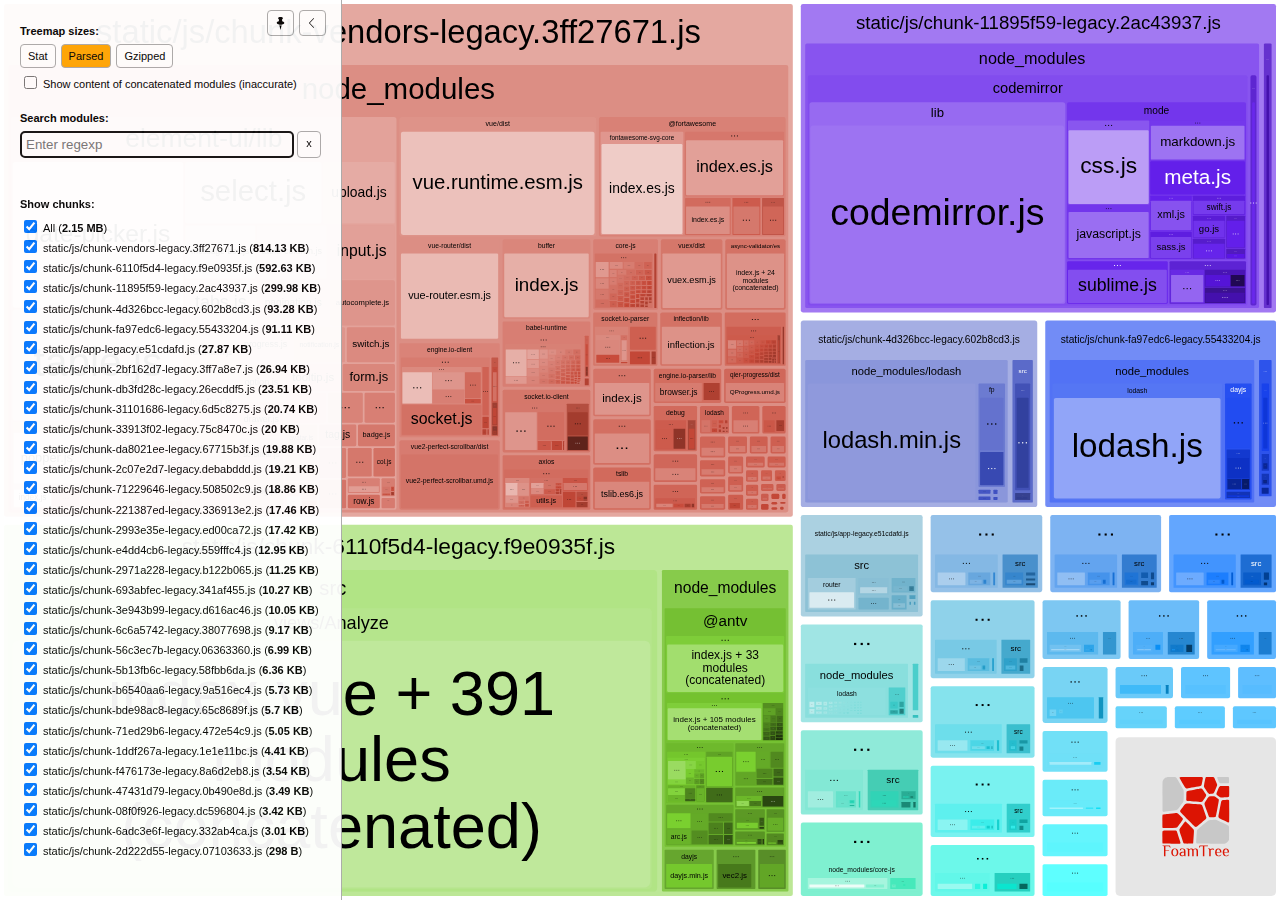
==== commit b04d2e93: "Update: Mon 16 Nov 2020 03:56:32 PM CST" ====
--- a/legacy-report.html
+++ b/legacy-report.html
@@ -3,7 +3,7 @@
   <head>
     <meta charset="UTF-8"/>
     <meta name="viewport" content="width=device-width, initial-scale=1"/>
-    <title>mx-admin [21 May 2020 at 19:58]</title>
+    <title>mx-admin [16 Nov 2020 at 15:52]</title>
     <link rel="shortcut icon" href="[data-uri]" type="image/x-icon" />
 
     <script>
@@ -46,7 +46,7 @@
   <body>
     <div id="app"></div>
     <script>
-      window.chartData = [{"label":"static/js/app-legacy.a702a656.js","isAsset":true,"statSize":51545,"parsedSize":27061,"gzipSize":9365,"groups":[{"id":0,"label":"multi ./src/main.ts","path":"./multi ./src/main.ts","statSize":28,"parsedSize":36,"gzipSize":56},{"label":"src","path":"./src","statSize":51517,"groups":[{"label":"assets/fonts","path":"./src/assets/fonts","statSize":3021,"groups":[{"id":"","label":"stylesheet.css","path":"./src/assets/fonts/stylesheet.css","statSize":3021,"parsedSize":17,"gzipSize":37}],"parsedSize":17,"gzipSize":37},{"label":"socket","path":"./src/socket","statSize":4137,"groups":[{"id":"018e","label":"index.ts + 2 modules (concatenated)","path":"./src/socket/index.ts + 2 modules (concatenated)","statSize":3844,"parsedSize":1765,"gzipSize":1001,"concatenated":true,"groups":[{"label":"src","path":"./src/socket/index.ts + 2 modules (concatenated)/src","statSize":3784,"groups":[{"label":"socket","path":"./src/socket/index.ts + 2 modules (concatenated)/src/socket","statSize":2945,"groups":[{"id":null,"label":"index.ts","path":"./src/socket/index.ts + 2 modules (concatenated)/src/socket/index.ts","statSize":105,"parsedSize":48,"gzipSize":27,"inaccurateSizes":true},{"id":null,"label":"socket-client.ts","path":"./src/socket/index.ts + 2 modules (concatenated)/src/socket/socket-client.ts","statSize":2840,"parsedSize":1304,"gzipSize":739,"inaccurateSizes":true}],"parsedSize":1352,"gzipSize":766,"inaccurateSizes":true},{"label":"utils","path":"./src/socket/index.ts + 2 modules (concatenated)/src/utils","statSize":839,"groups":[{"id":null,"label":"notice.ts","path":"./src/socket/index.ts + 2 modules (concatenated)/src/utils/notice.ts","statSize":839,"parsedSize":385,"gzipSize":218,"inaccurateSizes":true}],"parsedSize":385,"gzipSize":218,"inaccurateSizes":true}],"parsedSize":1737,"gzipSize":985,"inaccurateSizes":true}]},{"id":"68ca","label":"types.ts","path":"./src/socket/types.ts","statSize":293,"parsedSize":245,"gzipSize":168}],"parsedSize":2010,"gzipSize":1070},{"label":"store","path":"./src/store","statSize":6504,"groups":[{"id":"0613","label":"index.ts + 4 modules (concatenated)","path":"./src/store/index.ts + 4 modules (concatenated)","statSize":6504,"parsedSize":3937,"gzipSize":1259,"concatenated":true,"groups":[{"label":"src/store","path":"./src/store/index.ts + 4 modules (concatenated)/src/store","statSize":6459,"groups":[{"id":null,"label":"index.ts","path":"./src/store/index.ts + 4 modules (concatenated)/src/store/index.ts","statSize":422,"parsedSize":255,"gzipSize":81,"inaccurateSizes":true},{"label":"modules","path":"./src/store/index.ts + 4 modules (concatenated)/src/store/modules","statSize":5493,"groups":[{"id":null,"label":"app.ts","path":"./src/store/index.ts + 4 modules (concatenated)/src/store/modules/app.ts","statSize":2222,"parsedSize":1345,"gzipSize":430,"inaccurateSizes":true},{"id":null,"label":"user.ts","path":"./src/store/index.ts + 4 modules (concatenated)/src/store/modules/user.ts","statSize":2079,"parsedSize":1258,"gzipSize":402,"inaccurateSizes":true},{"id":null,"label":"category.ts","path":"./src/store/index.ts + 4 modules (concatenated)/src/store/modules/category.ts","statSize":1192,"parsedSize":721,"gzipSize":230,"inaccurateSizes":true}],"parsedSize":3325,"gzipSize":1063,"inaccurateSizes":true},{"id":null,"label":"getters.ts","path":"./src/store/index.ts + 4 modules (concatenated)/src/store/getters.ts","statSize":544,"parsedSize":329,"gzipSize":105,"inaccurateSizes":true}],"parsedSize":3909,"gzipSize":1250,"inaccurateSizes":true}]}],"parsedSize":3937,"gzipSize":1259},{"label":"layouts","path":"./src/layouts","statSize":1275,"groups":[{"id":"0c6b","label":"BasicLayout.vue?vue&type=style&index=0&id=5d3b6ca6&lang=scss&scoped=true&","path":"./src/layouts/BasicLayout.vue?vue&type=style&index=0&id=5d3b6ca6&lang=scss&scoped=true&","statSize":1275,"parsedSize":75,"gzipSize":82}],"parsedSize":75,"gzipSize":82},{"label":"components/Sidebar","path":"./src/components/Sidebar","statSize":2620,"groups":[{"id":"2a3d","label":"index.vue?vue&type=style&index=0&id=965016c8&lang=scss&scoped=true&","path":"./src/components/Sidebar/index.vue?vue&type=style&index=0&id=965016c8&lang=scss&scoped=true&","statSize":1311,"parsedSize":75,"gzipSize":82},{"id":"b818","label":"item.vue?vue&type=style&index=0&id=5f3232d4&lang=scss&scoped=true&","path":"./src/components/Sidebar/item.vue?vue&type=style&index=0&id=5f3232d4&lang=scss&scoped=true&","statSize":1309,"parsedSize":75,"gzipSize":82}],"parsedSize":150,"gzipSize":92},{"label":"plugins","path":"./src/plugins","statSize":137,"groups":[{"id":"3ed0","label":"processbar.ts","path":"./src/plugins/processbar.ts","statSize":137,"parsedSize":150,"gzipSize":142}],"parsedSize":150,"gzipSize":142},{"id":"5387","label":"App.vue?vue&type=style&index=0&lang=scss&","path":"./src/App.vue?vue&type=style&index=0&lang=scss&","statSize":1163,"parsedSize":75,"gzipSize":82},{"label":"utils","path":"./src/utils","statSize":394,"groups":[{"id":"6ac5","label":"auth.ts","path":"./src/utils/auth.ts","statSize":394,"parsedSize":344,"gzipSize":208}],"parsedSize":344,"gzipSize":208},{"label":"router","path":"./src/router","statSize":19628,"groups":[{"id":"afbc","label":"index.ts + 19 modules (concatenated)","path":"./src/router/index.ts + 19 modules (concatenated)","statSize":19628,"parsedSize":10186,"gzipSize":3493,"concatenated":true,"groups":[{"label":"src","path":"./src/router/index.ts + 19 modules (concatenated)/src","statSize":19553,"groups":[{"label":"router","path":"./src/router/index.ts + 19 modules (concatenated)/src/router","statSize":6936,"groups":[{"id":null,"label":"index.ts","path":"./src/router/index.ts + 19 modules (concatenated)/src/router/index.ts","statSize":72,"parsedSize":37,"gzipSize":12,"inaccurateSizes":true},{"id":null,"label":"router.ts","path":"./src/router/index.ts + 19 modules (concatenated)/src/router/router.ts","statSize":6293,"parsedSize":3265,"gzipSize":1119,"inaccurateSizes":true},{"id":null,"label":"guards.ts","path":"./src/router/index.ts + 19 modules (concatenated)/src/router/guards.ts","statSize":571,"parsedSize":296,"gzipSize":101,"inaccurateSizes":true}],"parsedSize":3599,"gzipSize":1234,"inaccurateSizes":true},{"label":"layouts","path":"./src/router/index.ts + 19 modules (concatenated)/src/layouts","statSize":2683,"groups":[{"id":null,"label":"BasicLayout.vue","path":"./src/router/index.ts + 19 modules (concatenated)/src/layouts/BasicLayout.vue","statSize":585,"parsedSize":303,"gzipSize":104,"inaccurateSizes":true},{"id":null,"label":"BasicLayout.vue?vue&type=template&id=5d3b6ca6&scoped=true&","path":"./src/router/index.ts + 19 modules (concatenated)/src/layouts/BasicLayout.vue?vue&type=template&id=5d3b6ca6&scoped=true&","statSize":707,"parsedSize":366,"gzipSize":125,"inaccurateSizes":true},{"id":null,"label":"BasicLayout.vue?vue&type=script&lang=js&","path":"./src/router/index.ts + 19 modules (concatenated)/src/layouts/BasicLayout.vue?vue&type=script&lang=js&","statSize":1391,"parsedSize":721,"gzipSize":247,"inaccurateSizes":true}],"parsedSize":1392,"gzipSize":477,"inaccurateSizes":true},{"label":"utils","path":"./src/router/index.ts + 19 modules (concatenated)/src/utils","statSize":1140,"groups":[{"id":null,"label":"get-page-title.ts","path":"./src/router/index.ts + 19 modules (concatenated)/src/utils/get-page-title.ts","statSize":222,"parsedSize":115,"gzipSize":39,"inaccurateSizes":true},{"id":null,"label":"build-menus.ts","path":"./src/router/index.ts + 19 modules (concatenated)/src/utils/build-menus.ts","statSize":918,"parsedSize":476,"gzipSize":163,"inaccurateSizes":true}],"parsedSize":591,"gzipSize":202,"inaccurateSizes":true},{"label":"components/Sidebar","path":"./src/router/index.ts + 19 modules (concatenated)/src/components/Sidebar","statSize":8794,"groups":[{"id":null,"label":"index.vue","path":"./src/router/index.ts + 19 modules (concatenated)/src/components/Sidebar/index.vue","statSize":564,"parsedSize":292,"gzipSize":100,"inaccurateSizes":true},{"id":null,"label":"index.vue?vue&type=template&id=965016c8&scoped=true&","path":"./src/router/index.ts + 19 modules (concatenated)/src/components/Sidebar/index.vue?vue&type=template&id=965016c8&scoped=true&","statSize":1922,"parsedSize":997,"gzipSize":342,"inaccurateSizes":true},{"id":null,"label":"index.vue?vue&type=script&lang=ts&","path":"./src/router/index.ts + 19 modules (concatenated)/src/components/Sidebar/index.vue?vue&type=script&lang=ts&","statSize":2001,"parsedSize":1038,"gzipSize":356,"inaccurateSizes":true},{"id":null,"label":"item.vue","path":"./src/router/index.ts + 19 modules (concatenated)/src/components/Sidebar/item.vue","statSize":560,"parsedSize":290,"gzipSize":99,"inaccurateSizes":true},{"id":null,"label":"item.vue?vue&type=template&id=5f3232d4&scoped=true&","path":"./src/router/index.ts + 19 modules (concatenated)/src/components/Sidebar/item.vue?vue&type=template&id=5f3232d4&scoped=true&","statSize":1482,"parsedSize":769,"gzipSize":263,"inaccurateSizes":true},{"id":null,"label":"item.vue?vue&type=script&lang=js&","path":"./src/router/index.ts + 19 modules (concatenated)/src/components/Sidebar/item.vue?vue&type=script&lang=js&","statSize":2265,"parsedSize":1175,"gzipSize":403,"inaccurateSizes":true}],"parsedSize":4563,"gzipSize":1564,"inaccurateSizes":true}],"parsedSize":10147,"gzipSize":3479,"inaccurateSizes":true}]}],"parsedSize":10186,"gzipSize":3493},{"label":"api","path":"./src/api","statSize":2976,"groups":[{"id":"c31b","label":"rest.ts + 1 modules (concatenated)","path":"./src/api/rest.ts + 1 modules (concatenated)","statSize":2976,"parsedSize":1622,"gzipSize":792,"concatenated":true,"groups":[{"label":"src","path":"./src/api/rest.ts + 1 modules (concatenated)/src","statSize":2946,"groups":[{"label":"api","path":"./src/api/rest.ts + 1 modules (concatenated)/src/api","statSize":1917,"groups":[{"id":null,"label":"rest.ts","path":"./src/api/rest.ts + 1 modules (concatenated)/src/api/rest.ts","statSize":1917,"parsedSize":1044,"gzipSize":510,"inaccurateSizes":true}],"parsedSize":1044,"gzipSize":510,"inaccurateSizes":true},{"label":"utils","path":"./src/api/rest.ts + 1 modules (concatenated)/src/utils","statSize":1029,"groups":[{"id":null,"label":"request.ts","path":"./src/api/rest.ts + 1 modules (concatenated)/src/utils/request.ts","statSize":1029,"parsedSize":560,"gzipSize":273,"inaccurateSizes":true}],"parsedSize":560,"gzipSize":273,"inaccurateSizes":true}],"parsedSize":1605,"gzipSize":784,"inaccurateSizes":true}]}],"parsedSize":1622,"gzipSize":792},{"id":"cd49","label":"main.ts + 8 modules (concatenated)","path":"./src/main.ts + 8 modules (concatenated)","statSize":9611,"parsedSize":2668,"gzipSize":1344,"concatenated":true,"groups":[{"label":"src","path":"./src/main.ts + 8 modules (concatenated)/src","statSize":9226,"groups":[{"id":null,"label":"main.ts","path":"./src/main.ts + 8 modules (concatenated)/src/main.ts","statSize":828,"parsedSize":229,"gzipSize":115,"inaccurateSizes":true},{"id":null,"label":"App.vue","path":"./src/main.ts + 8 modules (concatenated)/src/App.vue","statSize":508,"parsedSize":141,"gzipSize":71,"inaccurateSizes":true},{"label":"plugins","path":"./src/main.ts + 8 modules (concatenated)/src/plugins","statSize":5933,"groups":[{"id":null,"label":"font-awesome.ts","path":"./src/main.ts + 8 modules (concatenated)/src/plugins/font-awesome.ts","statSize":1387,"parsedSize":385,"gzipSize":193,"inaccurateSizes":true},{"id":null,"label":"element-ui.ts","path":"./src/main.ts + 8 modules (concatenated)/src/plugins/element-ui.ts","statSize":4425,"parsedSize":1228,"gzipSize":618,"inaccurateSizes":true},{"id":null,"label":"kico-message.ts","path":"./src/main.ts + 8 modules (concatenated)/src/plugins/kico-message.ts","statSize":121,"parsedSize":33,"gzipSize":16,"inaccurateSizes":true}],"parsedSize":1646,"gzipSize":829,"inaccurateSizes":true},{"id":null,"label":"App.vue?vue&type=template&id=cbff4f84&","path":"./src/main.ts + 8 modules (concatenated)/src/App.vue?vue&type=template&id=cbff4f84&","statSize":606,"parsedSize":168,"gzipSize":84,"inaccurateSizes":true},{"id":null,"label":"App.vue?vue&type=script&lang=ts&","path":"./src/main.ts + 8 modules (concatenated)/src/App.vue?vue&type=script&lang=ts&","statSize":1351,"parsedSize":375,"gzipSize":188,"inaccurateSizes":true}],"parsedSize":2561,"gzipSize":1290,"inaccurateSizes":true}]},{"id":"fb08","label":"configs.ts","path":"./src/configs.ts","statSize":51,"parsedSize":86,"gzipSize":109}],"parsedSize":21320,"gzipSize":7311}]},{"label":"static/js/chunk-008ab566-legacy.75bb110b.js","isAsset":true,"statSize":527234,"parsedSize":241585,"gzipSize":78546,"groups":[{"label":"node_modules","path":"./node_modules","statSize":520317,"groups":[{"label":"codemirror","path":"./node_modules/codemirror","statSize":514251,"groups":[{"label":"addon","path":"./node_modules/codemirror/addon","statSize":25929,"groups":[{"label":"selection","path":"./node_modules/codemirror/addon/selection","statSize":2507,"groups":[{"id":"31c5","label":"active-line.js","path":"./node_modules/codemirror/addon/selection/active-line.js","statSize":2507,"parsedSize":1211,"gzipSize":551}],"parsedSize":1211,"gzipSize":551},{"label":"display","path":"./node_modules/codemirror/addon/display","statSize":1495,"groups":[{"id":"6d78","label":"fullscreen.js","path":"./node_modules/codemirror/addon/display/fullscreen.js","statSize":1495,"parsedSize":755,"gzipSize":375}],"parsedSize":755,"gzipSize":375},{"label":"edit","path":"./node_modules/codemirror/addon/edit","statSize":6445,"groups":[{"id":"8c33","label":"matchbrackets.js","path":"./node_modules/codemirror/addon/edit/matchbrackets.js","statSize":6445,"parsedSize":2856,"gzipSize":1248}],"parsedSize":2856,"gzipSize":1248},{"label":"mode","path":"./node_modules/codemirror/addon/mode","statSize":3241,"groups":[{"id":"9eb9","label":"overlay.js","path":"./node_modules/codemirror/addon/mode/overlay.js","statSize":3241,"parsedSize":1184,"gzipSize":455}],"parsedSize":1184,"gzipSize":455},{"label":"search","path":"./node_modules/codemirror/addon/search","statSize":12241,"groups":[{"id":"b933","label":"searchcursor.js","path":"./node_modules/codemirror/addon/search/searchcursor.js","statSize":12241,"parsedSize":5183,"gzipSize":1874}],"parsedSize":5183,"gzipSize":1874}],"parsedSize":11189,"gzipSize":3874},{"label":"mode","path":"./node_modules/codemirror/mode","statSize":65329,"groups":[{"label":"gfm","path":"./node_modules/codemirror/mode/gfm","statSize":5104,"groups":[{"id":"44a0","label":"gfm.js","path":"./node_modules/codemirror/mode/gfm/gfm.js","statSize":5104,"parsedSize":2510,"gzipSize":1403}],"parsedSize":2510,"gzipSize":1403},{"label":"markdown","path":"./node_modules/codemirror/mode/markdown","statSize":31187,"groups":[{"id":"959b","label":"markdown.js","path":"./node_modules/codemirror/mode/markdown/markdown.js","statSize":31187,"parsedSize":14714,"gzipSize":5255}],"parsedSize":14714,"gzipSize":5255},{"label":"xml","path":"./node_modules/codemirror/mode/xml","statSize":13227,"groups":[{"id":"d5e0","label":"xml.js","path":"./node_modules/codemirror/mode/xml/xml.js","statSize":13227,"parsedSize":5873,"gzipSize":2279}],"parsedSize":5873,"gzipSize":2279},{"id":"f040","label":"meta.js","path":"./node_modules/codemirror/mode/meta.js","statSize":15811,"parsedSize":12592,"gzipSize":3504}],"parsedSize":35689,"gzipSize":11897},{"label":"lib","path":"./node_modules/codemirror/lib","statSize":396690,"groups":[{"id":"56b3","label":"codemirror.js","path":"./node_modules/codemirror/lib/codemirror.js","statSize":396651,"parsedSize":171705,"gzipSize":56344},{"id":"a7be","label":"codemirror.css","path":"./node_modules/codemirror/lib/codemirror.css","statSize":39,"parsedSize":17,"gzipSize":37}],"parsedSize":171722,"gzipSize":56349},{"label":"keymap","path":"./node_modules/codemirror/keymap","statSize":26264,"groups":[{"id":"9a48","label":"sublime.js","path":"./node_modules/codemirror/keymap/sublime.js","statSize":26264,"parsedSize":14918,"gzipSize":4549}],"parsedSize":14918,"gzipSize":4549},{"label":"theme","path":"./node_modules/codemirror/theme","statSize":39,"groups":[{"id":"e27f","label":"3024-day.css","path":"./node_modules/codemirror/theme/3024-day.css","statSize":39,"parsedSize":17,"gzipSize":37}],"parsedSize":17,"gzipSize":37}],"parsedSize":233535,"gzipSize":75562},{"label":"vue-codemirror/dist","path":"./node_modules/vue-codemirror/dist","statSize":6066,"groups":[{"id":"8f94","label":"vue-codemirror.js","path":"./node_modules/vue-codemirror/dist/vue-codemirror.js","statSize":6066,"parsedSize":5857,"gzipSize":2194}],"parsedSize":5857,"gzipSize":2194}],"parsedSize":239392,"gzipSize":77500},{"label":"src","path":"./src","statSize":6917,"groups":[{"label":"components/Button","path":"./src/components/Button","statSize":4571,"groups":[{"id":"528f","label":"LayoutButton.vue?vue&type=style&index=0&id=8b036e9c&lang=scss&scoped=true&","path":"./src/components/Button/LayoutButton.vue?vue&type=style&index=0&id=8b036e9c&lang=scss&scoped=true&","statSize":1832,"parsedSize":75,"gzipSize":82},{"id":"71ac","label":"LayoutButton.vue + 4 modules (concatenated)","path":"./src/components/Button/LayoutButton.vue + 4 modules (concatenated)","statSize":2739,"parsedSize":769,"gzipSize":411,"concatenated":true,"groups":[{"label":"src/components/Button","path":"./src/components/Button/LayoutButton.vue + 4 modules (concatenated)/src/components/Button","statSize":15607,"groups":[{"id":null,"label":"LayoutButton.vue","path":"./src/components/Button/LayoutButton.vue + 4 modules (concatenated)/src/components/Button/LayoutButton.vue","statSize":592,"parsedSize":166,"gzipSize":88,"inaccurateSizes":true},{"id":null,"label":"LayoutButton.vue?vue&type=template&id=8b036e9c&scoped=true&","path":"./src/components/Button/LayoutButton.vue + 4 modules (concatenated)/src/components/Button/LayoutButton.vue?vue&type=template&id=8b036e9c&scoped=true&","statSize":8855,"parsedSize":2486,"gzipSize":1328,"inaccurateSizes":true},{"id":null,"label":"LayoutButton.vue?vue&type=script&lang=js&","path":"./src/components/Button/LayoutButton.vue + 4 modules (concatenated)/src/components/Button/LayoutButton.vue?vue&type=script&lang=js&","statSize":6160,"parsedSize":1729,"gzipSize":924,"inaccurateSizes":true}],"parsedSize":4381,"gzipSize":2341,"inaccurateSizes":true}]}],"parsedSize":844,"gzipSize":434},{"label":"commom","path":"./src/commom","statSize":2346,"groups":[{"id":"f381","label":"editor.ts","path":"./src/commom/editor.ts","statSize":2346,"parsedSize":1098,"gzipSize":444}],"parsedSize":1098,"gzipSize":444}],"parsedSize":1942,"gzipSize":800}]},{"label":"static/js/chunk-05a5441a-legacy.5e07a81c.js","isAsset":true,"statSize":43996,"parsedSize":9898,"gzipSize":4423,"groups":[{"label":"node_modules/core-js","path":"./node_modules/core-js","statSize":16196,"groups":[{"label":"internals","path":"./node_modules/core-js/internals","statSize":10610,"groups":[{"id":"14c3","label":"regexp-exec-abstract.js","path":"./node_modules/core-js/internals/regexp-exec-abstract.js","statSize":598,"parsedSize":345,"gzipSize":230},{"id":"6547","label":"string-multibyte.js","path":"./node_modules/core-js/internals/string-multibyte.js","statSize":1150,"parsedSize":334,"gzipSize":248},{"id":"8aa5","label":"advance-string-index.js","path":"./node_modules/core-js/internals/advance-string-index.js","statSize":287,"parsedSize":108,"gzipSize":111},{"id":"9263","label":"regexp-exec.js","path":"./node_modules/core-js/internals/regexp-exec.js","statSize":2816,"parsedSize":958,"gzipSize":563},{"id":"9f7f","label":"regexp-sticky-helpers.js","path":"./node_modules/core-js/internals/regexp-sticky-helpers.js","statSize":604,"parsedSize":264,"gzipSize":190},{"id":"ad6d","label":"regexp-flags.js","path":"./node_modules/core-js/internals/regexp-flags.js","statSize":492,"parsedSize":217,"gzipSize":164},{"id":"d784","label":"fix-regexp-well-known-symbol-logic.js","path":"./node_modules/core-js/internals/fix-regexp-well-known-symbol-logic.js","statSize":4663,"parsedSize":1258,"gzipSize":654}],"parsedSize":3484,"gzipSize":1571},{"label":"modules","path":"./node_modules/core-js/modules","statSize":5586,"groups":[{"id":"5319","label":"es.string.replace.js","path":"./node_modules/core-js/modules/es.string.replace.js","statSize":5400,"parsedSize":1602,"gzipSize":915},{"id":"ac1f","label":"es.regexp.exec.js","path":"./node_modules/core-js/modules/es.regexp.exec.js","statSize":186,"parsedSize":116,"gzipSize":124}],"parsedSize":1718,"gzipSize":977}],"parsedSize":5202,"gzipSize":2316},{"label":"src","path":"./src","statSize":27800,"groups":[{"label":"views/Setting","path":"./src/views/Setting","statSize":7352,"groups":[{"id":"2db3","label":"import.vue + 5 modules (concatenated)","path":"./src/views/Setting/import.vue + 5 modules (concatenated)","statSize":7352,"parsedSize":3250,"gzipSize":1679,"concatenated":true,"groups":[{"label":"src","path":"./src/views/Setting/import.vue + 5 modules (concatenated)/src","statSize":7312,"groups":[{"label":"views/Setting","path":"./src/views/Setting/import.vue + 5 modules (concatenated)/src/views/Setting","statSize":5483,"groups":[{"id":null,"label":"import.vue","path":"./src/views/Setting/import.vue + 5 modules (concatenated)/src/views/Setting/import.vue","statSize":458,"parsedSize":202,"gzipSize":104,"inaccurateSizes":true},{"id":null,"label":"import.vue?vue&type=template&id=2aa86492&","path":"./src/views/Setting/import.vue + 5 modules (concatenated)/src/views/Setting/import.vue?vue&type=template&id=2aa86492&","statSize":1592,"parsedSize":703,"gzipSize":363,"inaccurateSizes":true},{"id":null,"label":"import.vue?vue&type=script&lang=ts&","path":"./src/views/Setting/import.vue + 5 modules (concatenated)/src/views/Setting/import.vue?vue&type=script&lang=ts&","statSize":3433,"parsedSize":1517,"gzipSize":784,"inaccurateSizes":true}],"parsedSize":2423,"gzipSize":1252,"inaccurateSizes":true},{"label":"utils","path":"./src/views/Setting/import.vue + 5 modules (concatenated)/src/utils","statSize":1829,"groups":[{"id":null,"label":"markdown.ts","path":"./src/views/Setting/import.vue + 5 modules (concatenated)/src/utils/markdown.ts","statSize":1829,"parsedSize":808,"gzipSize":417,"inaccurateSizes":true}],"parsedSize":808,"gzipSize":417,"inaccurateSizes":true}],"parsedSize":3232,"gzipSize":1669,"inaccurateSizes":true}]}],"parsedSize":3250,"gzipSize":1679},{"label":"layouts","path":"./src/layouts","statSize":20448,"groups":[{"id":"45eb","label":"PageLayout.vue + 4 modules (concatenated)","path":"./src/layouts/PageLayout.vue + 4 modules (concatenated)","statSize":3133,"parsedSize":1110,"gzipSize":603,"concatenated":true,"groups":[{"label":"src/layouts","path":"./src/layouts/PageLayout.vue + 4 modules (concatenated)/src/layouts","statSize":21890,"groups":[{"id":null,"label":"PageLayout.vue","path":"./src/layouts/PageLayout.vue + 4 modules (concatenated)/src/layouts/PageLayout.vue","statSize":581,"parsedSize":205,"gzipSize":111,"inaccurateSizes":true},{"id":null,"label":"PageLayout.vue?vue&type=template&id=3ab10d56&scoped=true&","path":"./src/layouts/PageLayout.vue + 4 modules (concatenated)/src/layouts/PageLayout.vue?vue&type=template&id=3ab10d56&scoped=true&","statSize":12509,"parsedSize":4431,"gzipSize":2407,"inaccurateSizes":true},{"id":null,"label":"PageLayout.vue?vue&type=script&lang=js&","path":"./src/layouts/PageLayout.vue + 4 modules (concatenated)/src/layouts/PageLayout.vue?vue&type=script&lang=js&","statSize":8800,"parsedSize":3117,"gzipSize":1693,"inaccurateSizes":true}],"parsedSize":7755,"gzipSize":4213,"inaccurateSizes":true}]},{"id":"a1e9","label":"PageLayout.vue?vue&type=style&index=0&id=3ab10d56&lang=scss&scoped=true&","path":"./src/layouts/PageLayout.vue?vue&type=style&index=0&id=3ab10d56&lang=scss&scoped=true&","statSize":17315,"parsedSize":75,"gzipSize":82}],"parsedSize":1185,"gzipSize":628}],"parsedSize":4435,"gzipSize":2141}]},{"label":"static/js/chunk-0df2dcdb-legacy.b2850305.js","isAsset":true,"statSize":19079,"parsedSize":5843,"gzipSize":2328,"groups":[{"label":"src","path":"./src","statSize":19079,"groups":[{"label":"components","path":"./src/components","statSize":8596,"groups":[{"label":"Input","path":"./src/components/Input","statSize":3467,"groups":[{"id":"0d1b","label":"BlurInput.vue?vue&type=style&index=0&id=339ca40e&lang=scss&scoped=true&","path":"./src/components/Input/BlurInput.vue?vue&type=style&index=0&id=339ca40e&lang=scss&scoped=true&","statSize":1319,"parsedSize":75,"gzipSize":82},{"id":"d768","label":"BaseInputMixin.vue + 2 modules (concatenated)","path":"./src/components/Input/BaseInputMixin.vue + 2 modules (concatenated)","statSize":2148,"parsedSize":312,"gzipSize":240,"concatenated":true,"groups":[{"label":"src/components/Input","path":"./src/components/Input/BaseInputMixin.vue + 2 modules (concatenated)/src/components/Input","statSize":3052,"groups":[{"id":null,"label":"BaseInputMixin.vue","path":"./src/components/Input/BaseInputMixin.vue + 2 modules (concatenated)/src/components/Input/BaseInputMixin.vue","statSize":416,"parsedSize":60,"gzipSize":46,"inaccurateSizes":true},{"id":null,"label":"BaseInputMixin.vue?vue&type=script&lang=ts&","path":"./src/components/Input/BaseInputMixin.vue + 2 modules (concatenated)/src/components/Input/BaseInputMixin.vue?vue&type=script&lang=ts&","statSize":2636,"parsedSize":382,"gzipSize":294,"inaccurateSizes":true}],"parsedSize":443,"gzipSize":341,"inaccurateSizes":true}]}],"parsedSize":387,"gzipSize":268},{"label":"Button","path":"./src/components/Button","statSize":4998,"groups":[{"id":"177f","label":"ParallaxButton.vue?vue&type=style&index=0&lang=scss&","path":"./src/components/Button/ParallaxButton.vue?vue&type=style&index=0&lang=scss&","statSize":1398,"parsedSize":75,"gzipSize":82},{"id":"eba2","label":"ParallaxButton.vue + 4 modules (concatenated)","path":"./src/components/Button/ParallaxButton.vue + 4 modules (concatenated)","statSize":3600,"parsedSize":1280,"gzipSize":601,"concatenated":true,"groups":[{"label":"src/components/Button","path":"./src/components/Button/ParallaxButton.vue + 4 modules (concatenated)/src/components/Button","statSize":9281,"groups":[{"id":null,"label":"ParallaxButton.vue","path":"./src/components/Button/ParallaxButton.vue + 4 modules (concatenated)/src/components/Button/ParallaxButton.vue","statSize":558,"parsedSize":198,"gzipSize":93,"inaccurateSizes":true},{"id":null,"label":"ParallaxButton.vue?vue&type=template&id=7fd909b2&","path":"./src/components/Button/ParallaxButton.vue + 4 modules (concatenated)/src/components/Button/ParallaxButton.vue?vue&type=template&id=7fd909b2&","statSize":2163,"parsedSize":769,"gzipSize":361,"inaccurateSizes":true},{"id":null,"label":"ParallaxButton.vue?vue&type=script&lang=js&","path":"./src/components/Button/ParallaxButton.vue + 4 modules (concatenated)/src/components/Button/ParallaxButton.vue?vue&type=script&lang=js&","statSize":6560,"parsedSize":2332,"gzipSize":1095,"inaccurateSizes":true}],"parsedSize":3299,"gzipSize":1549,"inaccurateSizes":true}]}],"parsedSize":1355,"gzipSize":624},{"label":"Avatar","path":"./src/components/Avatar","statSize":131,"groups":[{"id":"dd8e","label":"index.module.scss","path":"./src/components/Avatar/index.module.scss","statSize":131,"parsedSize":96,"gzipSize":96}],"parsedSize":96,"gzipSize":96}],"parsedSize":1838,"gzipSize":810},{"label":"views/Login","path":"./src/views/Login","statSize":10483,"groups":[{"id":"473f","label":"index.vue?vue&type=style&index=0&id=451ff262&lang=scss&scoped=true&","path":"./src/views/Login/index.vue?vue&type=style&index=0&id=451ff262&lang=scss&scoped=true&","statSize":1311,"parsedSize":75,"gzipSize":82},{"id":"d9c9","label":"index.vue + 10 modules (concatenated)","path":"./src/views/Login/index.vue + 10 modules (concatenated)","statSize":9172,"parsedSize":3755,"gzipSize":1680,"concatenated":true,"groups":[{"label":"src","path":"./src/views/Login/index.vue + 10 modules (concatenated)/src","statSize":9107,"groups":[{"label":"views/Login","path":"./src/views/Login/index.vue + 10 modules (concatenated)/src/views/Login","statSize":4550,"groups":[{"id":null,"label":"index.vue","path":"./src/views/Login/index.vue + 10 modules (concatenated)/src/views/Login/index.vue","statSize":564,"parsedSize":230,"gzipSize":103,"inaccurateSizes":true},{"id":null,"label":"index.vue?vue&type=template&id=451ff262&scoped=true&","path":"./src/views/Login/index.vue + 10 modules (concatenated)/src/views/Login/index.vue?vue&type=template&id=451ff262&scoped=true&","statSize":1554,"parsedSize":636,"gzipSize":284,"inaccurateSizes":true},{"id":null,"label":"index.vue?vue&type=script&lang=js&","path":"./src/views/Login/index.vue + 10 modules (concatenated)/src/views/Login/index.vue?vue&type=script&lang=js&","statSize":2432,"parsedSize":995,"gzipSize":445,"inaccurateSizes":true}],"parsedSize":1862,"gzipSize":833,"inaccurateSizes":true},{"label":"components","path":"./src/views/Login/index.vue + 10 modules (concatenated)/src/components","statSize":4557,"groups":[{"label":"Avatar","path":"./src/views/Login/index.vue + 10 modules (concatenated)/src/components/Avatar","statSize":1131,"groups":[{"id":null,"label":"index.tsx","path":"./src/views/Login/index.vue + 10 modules (concatenated)/src/components/Avatar/index.tsx","statSize":1131,"parsedSize":463,"gzipSize":207,"inaccurateSizes":true}],"parsedSize":463,"gzipSize":207,"inaccurateSizes":true},{"label":"Input","path":"./src/views/Login/index.vue + 10 modules (concatenated)/src/components/Input","statSize":3426,"groups":[{"id":null,"label":"BlurInput.vue","path":"./src/views/Login/index.vue + 10 modules (concatenated)/src/components/Input/BlurInput.vue","statSize":580,"parsedSize":237,"gzipSize":106,"inaccurateSizes":true},{"id":null,"label":"BlurInput.vue?vue&type=template&id=339ca40e&scoped=true&","path":"./src/views/Login/index.vue + 10 modules (concatenated)/src/components/Input/BlurInput.vue?vue&type=template&id=339ca40e&scoped=true&","statSize":1909,"parsedSize":781,"gzipSize":349,"inaccurateSizes":true},{"id":null,"label":"BlurInput.vue?vue&type=script&lang=ts&","path":"./src/views/Login/index.vue + 10 modules (concatenated)/src/components/Input/BlurInput.vue?vue&type=script&lang=ts&","statSize":937,"parsedSize":383,"gzipSize":171,"inaccurateSizes":true}],"parsedSize":1402,"gzipSize":627,"inaccurateSizes":true}],"parsedSize":1865,"gzipSize":834,"inaccurateSizes":true}],"parsedSize":3728,"gzipSize":1668,"inaccurateSizes":true}]}],"parsedSize":3830,"gzipSize":1703}],"parsedSize":5668,"gzipSize":2282}]},{"label":"static/js/chunk-1f1e3f34-legacy.13cfc4d2.js","isAsset":true,"statSize":988616,"parsedSize":553521,"gzipSize":184427,"groups":[{"label":"src","path":"./src","statSize":26005,"groups":[{"label":"components","path":"./src/components","statSize":25510,"groups":[{"label":"Input","path":"./src/components/Input","statSize":9305,"groups":[{"id":"d768","label":"BaseInputMixin.vue + 2 modules (concatenated)","path":"./src/components/Input/BaseInputMixin.vue + 2 modules (concatenated)","statSize":2148,"parsedSize":312,"gzipSize":240,"concatenated":true,"groups":[{"label":"src/components/Input","path":"./src/components/Input/BaseInputMixin.vue + 2 modules (concatenated)/src/components/Input","statSize":3052,"groups":[{"id":null,"label":"BaseInputMixin.vue","path":"./src/components/Input/BaseInputMixin.vue + 2 modules (concatenated)/src/components/Input/BaseInputMixin.vue","statSize":416,"parsedSize":60,"gzipSize":46,"inaccurateSizes":true},{"id":null,"label":"BaseInputMixin.vue?vue&type=script&lang=ts&","path":"./src/components/Input/BaseInputMixin.vue + 2 modules (concatenated)/src/components/Input/BaseInputMixin.vue?vue&type=script&lang=ts&","statSize":2636,"parsedSize":382,"gzipSize":294,"inaccurateSizes":true}],"parsedSize":443,"gzipSize":341,"inaccurateSizes":true}]},{"id":"2d28","label":"NormalInput.vue?vue&type=style&index=0&id=16cdf1f6&lang=scss&scoped=true&","path":"./src/components/Input/NormalInput.vue?vue&type=style&index=0&id=16cdf1f6&lang=scss&scoped=true&","statSize":1323,"parsedSize":75,"gzipSize":82},{"id":"68cd","label":"UnderlineInput.vue?vue&type=style&index=0&id=2144552c&lang=scss&scoped=true&","path":"./src/components/Input/UnderlineInput.vue?vue&type=style&index=0&id=2144552c&lang=scss&scoped=true&","statSize":1329,"parsedSize":75,"gzipSize":82},{"id":"8eab","label":"UnderlineInput.vue + 4 modules (concatenated)","path":"./src/components/Input/UnderlineInput.vue + 4 modules (concatenated)","statSize":3460,"parsedSize":1317,"gzipSize":556,"concatenated":true,"groups":[{"label":"src/components/Input","path":"./src/components/Input/UnderlineInput.vue + 4 modules (concatenated)/src/components/Input","statSize":3440,"groups":[{"id":null,"label":"UnderlineInput.vue","path":"./src/components/Input/UnderlineInput.vue + 4 modules (concatenated)/src/components/Input/UnderlineInput.vue","statSize":600,"parsedSize":228,"gzipSize":96,"inaccurateSizes":true},{"id":null,"label":"UnderlineInput.vue?vue&type=template&id=2144552c&scoped=true&","path":"./src/components/Input/UnderlineInput.vue + 4 modules (concatenated)/src/components/Input/UnderlineInput.vue?vue&type=template&id=2144552c&scoped=true&","statSize":1853,"parsedSize":705,"gzipSize":297,"inaccurateSizes":true},{"id":null,"label":"UnderlineInput.vue?vue&type=script&lang=ts&","path":"./src/components/Input/UnderlineInput.vue + 4 modules (concatenated)/src/components/Input/UnderlineInput.vue?vue&type=script&lang=ts&","statSize":987,"parsedSize":375,"gzipSize":158,"inaccurateSizes":true}],"parsedSize":1309,"gzipSize":552,"inaccurateSizes":true}]},{"id":"91e7","label":"MaterialInput.vue?vue&type=style&index=0&id=244ed6f1&scoped=true&lang=css&","path":"./src/components/Input/MaterialInput.vue?vue&type=style&index=0&id=244ed6f1&scoped=true&lang=css&","statSize":1045,"parsedSize":75,"gzipSize":82}],"parsedSize":1854,"gzipSize":705},{"label":"Writer","path":"./src/components/Writer","statSize":16205,"groups":[{"id":"13cf","label":"index.vue + 14 modules (concatenated)","path":"./src/components/Writer/index.vue + 14 modules (concatenated)","statSize":13631,"parsedSize":5885,"gzipSize":1949,"concatenated":true,"groups":[{"label":"src/components","path":"./src/components/Writer/index.vue + 14 modules (concatenated)/src/components","statSize":13536,"groups":[{"label":"Writer","path":"./src/components/Writer/index.vue + 14 modules (concatenated)/src/components/Writer","statSize":6823,"groups":[{"id":null,"label":"index.vue","path":"./src/components/Writer/index.vue + 14 modules (concatenated)/src/components/Writer/index.vue","statSize":631,"parsedSize":272,"gzipSize":90,"inaccurateSizes":true},{"id":null,"label":"index.vue?vue&type=template&id=4ddd278a&scoped=true&","path":"./src/components/Writer/index.vue + 14 modules (concatenated)/src/components/Writer/index.vue?vue&type=template&id=4ddd278a&scoped=true&","statSize":1702,"parsedSize":734,"gzipSize":243,"inaccurateSizes":true},{"id":null,"label":"index.vue?vue&type=script&lang=ts&","path":"./src/components/Writer/index.vue + 14 modules (concatenated)/src/components/Writer/index.vue?vue&type=script&lang=ts&","statSize":4490,"parsedSize":1938,"gzipSize":641,"inaccurateSizes":true}],"parsedSize":2945,"gzipSize":975,"inaccurateSizes":true},{"label":"Input","path":"./src/components/Writer/index.vue + 14 modules (concatenated)/src/components/Input","statSize":6713,"groups":[{"id":null,"label":"NormalInput.vue","path":"./src/components/Writer/index.vue + 14 modules (concatenated)/src/components/Input/NormalInput.vue","statSize":588,"parsedSize":253,"gzipSize":84,"inaccurateSizes":true},{"id":null,"label":"MaterialInput.vue","path":"./src/components/Writer/index.vue + 14 modules (concatenated)/src/components/Input/MaterialInput.vue","statSize":595,"parsedSize":256,"gzipSize":85,"inaccurateSizes":true},{"id":null,"label":"NormalInput.vue?vue&type=template&id=16cdf1f6&scoped=true&","path":"./src/components/Writer/index.vue + 14 modules (concatenated)/src/components/Input/NormalInput.vue?vue&type=template&id=16cdf1f6&scoped=true&","statSize":1730,"parsedSize":746,"gzipSize":247,"inaccurateSizes":true},{"id":null,"label":"NormalInput.vue?vue&type=script&lang=ts&","path":"./src/components/Writer/index.vue + 14 modules (concatenated)/src/components/Input/NormalInput.vue?vue&type=script&lang=ts&","statSize":941,"parsedSize":406,"gzipSize":134,"inaccurateSizes":true},{"id":null,"label":"MaterialInput.vue?vue&type=template&id=244ed6f1&scoped=true&","path":"./src/components/Writer/index.vue + 14 modules (concatenated)/src/components/Input/MaterialInput.vue?vue&type=template&id=244ed6f1&scoped=true&","statSize":1839,"parsedSize":793,"gzipSize":262,"inaccurateSizes":true},{"id":null,"label":"MaterialInput.vue?vue&type=script&lang=ts&","path":"./src/components/Writer/index.vue + 14 modules (concatenated)/src/components/Input/MaterialInput.vue?vue&type=script&lang=ts&","statSize":1020,"parsedSize":440,"gzipSize":145,"inaccurateSizes":true}],"parsedSize":2898,"gzipSize":959,"inaccurateSizes":true}],"parsedSize":5843,"gzipSize":1935,"inaccurateSizes":true}]},{"id":"30a1","label":"index.vue?vue&type=style&index=1&lang=scss&","path":"./src/components/Writer/index.vue?vue&type=style&index=1&lang=scss&","statSize":1263,"parsedSize":75,"gzipSize":82},{"id":"36c8","label":"index.vue?vue&type=style&index=0&id=4ddd278a&lang=scss&scoped=true&","path":"./src/components/Writer/index.vue?vue&type=style&index=0&id=4ddd278a&lang=scss&scoped=true&","statSize":1311,"parsedSize":75,"gzipSize":82}],"parsedSize":6035,"gzipSize":1980}],"parsedSize":7889,"gzipSize":2200},{"label":"assets/scss","path":"./src/assets/scss","statSize":39,"groups":[{"id":"47d5","label":"shizuku.scss","path":"./src/assets/scss/shizuku.scss","statSize":39,"parsedSize":17,"gzipSize":37}],"parsedSize":17,"gzipSize":37},{"label":"mixins","path":"./src/mixins","statSize":456,"groups":[{"id":"5a00","label":"fullscreen.ts","path":"./src/mixins/fullscreen.ts","statSize":456,"parsedSize":273,"gzipSize":211}],"parsedSize":273,"gzipSize":211}],"parsedSize":8179,"gzipSize":2266},{"label":"node_modules","path":"./node_modules","statSize":962611,"groups":[{"label":"markdown-it","path":"./node_modules/markdown-it","statSize":147413,"groups":[{"label":"lib","path":"./node_modules/markdown-it/lib","statSize":147361,"groups":[{"label":"common","path":"./node_modules/markdown-it/lib/common","statSize":9156,"groups":[{"id":"0068","label":"utils.js","path":"./node_modules/markdown-it/lib/common/utils.js","statSize":7151,"parsedSize":2469,"gzipSize":1213},{"id":"5706","label":"html_re.js","path":"./node_modules/markdown-it/lib/common/html_re.js","statSize":1047,"parsedSize":536,"gzipSize":346},{"id":"bd68","label":"entities.js","path":"./node_modules/markdown-it/lib/common/entities.js","statSize":142,"parsedSize":49,"gzipSize":69},{"id":"e1f3","label":"html_blocks.js","path":"./node_modules/markdown-it/lib/common/html_blocks.js","statSize":816,"parsedSize":517,"gzipSize":274}],"parsedSize":3571,"gzipSize":1730},{"label":"rules_block","path":"./node_modules/markdown-it/lib/rules_block","statSize":39149,"groups":[{"id":"0758","label":"heading.js","path":"./node_modules/markdown-it/lib/rules_block/heading.js","statSize":1414,"parsedSize":648,"gzipSize":372},{"id":"199e","label":"lheading.js","path":"./node_modules/markdown-it/lib/rules_block/lheading.js","statSize":2233,"parsedSize":763,"gzipSize":450},{"id":"44a8","label":"paragraph.js","path":"./node_modules/markdown-it/lib/rules_block/paragraph.js","statSize":1451,"parsedSize":489,"gzipSize":320},{"id":"4b3e","label":"list.js","path":"./node_modules/markdown-it/lib/rules_block/list.js","statSize":7720,"parsedSize":2259,"gzipSize":1046},{"id":"5fbd","label":"html_block.js","path":"./node_modules/markdown-it/lib/rules_block/html_block.js","statSize":2137,"parsedSize":878,"gzipSize":535},{"id":"80d3","label":"table.js","path":"./node_modules/markdown-it/lib/rules_block/table.js","statSize":5027,"parsedSize":1963,"gzipSize":830},{"id":"834f","label":"state_block.js","path":"./node_modules/markdown-it/lib/rules_block/state_block.js","statSize":5057,"parsedSize":1934,"gzipSize":779},{"id":"9c12","label":"code.js","path":"./node_modules/markdown-it/lib/rules_block/code.js","statSize":981,"parsedSize":355,"gzipSize":260},{"id":"bf2b","label":"fence.js","path":"./node_modules/markdown-it/lib/rules_block/fence.js","statSize":2282,"parsedSize":695,"gzipSize":406},{"id":"d670","label":"reference.js","path":"./node_modules/markdown-it/lib/rules_block/reference.js","statSize":5157,"parsedSize":1515,"gzipSize":721},{"id":"e80e","label":"blockquote.js","path":"./node_modules/markdown-it/lib/rules_block/blockquote.js","statSize":4708,"parsedSize":1424,"gzipSize":615},{"id":"fdfe","label":"hr.js","path":"./node_modules/markdown-it/lib/rules_block/hr.js","statSize":982,"parsedSize":391,"gzipSize":281}],"parsedSize":13314,"gzipSize":4411},{"id":"08ae","label":"index.js","path":"./node_modules/markdown-it/lib/index.js","statSize":17797,"parsedSize":2864,"gzipSize":1085},{"id":"096b","label":"token.js","path":"./node_modules/markdown-it/lib/token.js","statSize":3650,"parsedSize":797,"gzipSize":355},{"label":"rules_inline","path":"./node_modules/markdown-it/lib/rules_inline","statSize":28692,"groups":[{"id":"097b","label":"state_inline.js","path":"./node_modules/markdown-it/lib/rules_inline/state_inline.js","statSize":3432,"parsedSize":1134,"gzipSize":553},{"id":"2085","label":"text_collapse.js","path":"./node_modules/markdown-it/lib/rules_inline/text_collapse.js","statSize":768,"parsedSize":276,"gzipSize":188},{"id":"28ec","label":"autolink.js","path":"./node_modules/markdown-it/lib/rules_inline/autolink.js","statSize":2004,"parsedSize":1020,"gzipSize":443},{"id":"4236","label":"newline.js","path":"./node_modules/markdown-it/lib/rules_inline/newline.js","statSize":1036,"parsedSize":433,"gzipSize":246},{"id":"4a94","label":"backticks.js","path":"./node_modules/markdown-it/lib/rules_inline/backticks.js","statSize":1120,"parsedSize":472,"gzipSize":305},{"id":"5b54","label":"entity.js","path":"./node_modules/markdown-it/lib/rules_inline/entity.js","statSize":1432,"parsedSize":631,"gzipSize":377},{"id":"6e00","label":"escape.js","path":"./node_modules/markdown-it/lib/rules_inline/escape.js","statSize":1079,"parsedSize":517,"gzipSize":339},{"id":"838d","label":"balance_pairs.js","path":"./node_modules/markdown-it/lib/rules_inline/balance_pairs.js","statSize":782,"parsedSize":286,"gzipSize":214},{"id":"922c","label":"strikethrough.js","path":"./node_modules/markdown-it/lib/rules_inline/strikethrough.js","statSize":2635,"parsedSize":1029,"gzipSize":508},{"id":"932d","label":"image.js","path":"./node_modules/markdown-it/lib/rules_inline/image.js","statSize":4001,"parsedSize":1213,"gzipSize":593},{"id":"baca","label":"text.js","path":"./node_modules/markdown-it/lib/rules_inline/text.js","statSize":2125,"parsedSize":418,"gzipSize":247},{"id":"c2d8","label":"html_inline.js","path":"./node_modules/markdown-it/lib/rules_inline/html_inline.js","statSize":1013,"parsedSize":415,"gzipSize":296},{"id":"c8a9","label":"emphasis.js","path":"./node_modules/markdown-it/lib/rules_inline/emphasis.js","statSize":3447,"parsedSize":1021,"gzipSize":489},{"id":"cd0f","label":"link.js","path":"./node_modules/markdown-it/lib/rules_inline/link.js","statSize":3818,"parsedSize":1154,"gzipSize":568}],"parsedSize":10019,"gzipSize":3259},{"label":"presets","path":"./node_modules/markdown-it/lib/presets","statSize":4978,"groups":[{"id":"1caa","label":"zero.js","path":"./node_modules/markdown-it/lib/presets/zero.js","statSize":1689,"parsedSize":323,"gzipSize":253},{"id":"428d","label":"commonmark.js","path":"./node_modules/markdown-it/lib/presets/commonmark.js","statSize":1948,"parsedSize":511,"gzipSize":335},{"id":"8a31","label":"default.js","path":"./node_modules/markdown-it/lib/presets/default.js","statSize":1341,"parsedSize":214,"gzipSize":192}],"parsedSize":1048,"gzipSize":376},{"label":"rules_core","path":"./node_modules/markdown-it/lib/rules_core","statSize":13069,"groups":[{"id":"3408","label":"block.js","path":"./node_modules/markdown-it/lib/rules_core/block.js","statSize":360,"parsedSize":205,"gzipSize":171},{"id":"4c26","label":"normalize.js","path":"./node_modules/markdown-it/lib/rules_core/normalize.js","statSize":350,"parsedSize":165,"gzipSize":154},{"id":"7133","label":"state_core.js","path":"./node_modules/markdown-it/lib/rules_core/state_core.js","statSize":349,"parsedSize":161,"gzipSize":144},{"id":"9921","label":"linkify.js","path":"./node_modules/markdown-it/lib/rules_core/linkify.js","statSize":3993,"parsedSize":1421,"gzipSize":676},{"id":"a124","label":"inline.js","path":"./node_modules/markdown-it/lib/rules_core/inline.js","statSize":308,"parsedSize":177,"gzipSize":155},{"id":"af30","label":"smartquotes.js","path":"./node_modules/markdown-it/lib/rules_core/smartquotes.js","statSize":5383,"parsedSize":1648,"gzipSize":812},{"id":"bb4a","label":"replacements.js","path":"./node_modules/markdown-it/lib/rules_core/replacements.js","statSize":2326,"parsedSize":870,"gzipSize":434}],"parsedSize":4647,"gzipSize":1825},{"id":"4883","label":"ruler.js","path":"./node_modules/markdown-it/lib/ruler.js","statSize":8651,"parsedSize":2039,"gzipSize":606},{"id":"4cb4","label":"parser_inline.js","path":"./node_modules/markdown-it/lib/parser_inline.js","statSize":4498,"parsedSize":1359,"gzipSize":648},{"label":"helpers","path":"./node_modules/markdown-it/lib/helpers","statSize":3921,"groups":[{"id":"565b","label":"index.js","path":"./node_modules/markdown-it/lib/helpers/index.js","statSize":243,"parsedSize":116,"gzipSize":109},{"id":"7d91","label":"parse_link_title.js","path":"./node_modules/markdown-it/lib/helpers/parse_link_title.js","statSize":1075,"parsedSize":390,"gzipSize":262},{"id":"df56","label":"parse_link_label.js","path":"./node_modules/markdown-it/lib/helpers/parse_link_label.js","statSize":1013,"parsedSize":302,"gzipSize":225},{"id":"e4ca","label":"parse_link_destination.js","path":"./node_modules/markdown-it/lib/helpers/parse_link_destination.js","statSize":1590,"parsedSize":551,"gzipSize":320}],"parsedSize":1359,"gzipSize":591},{"id":"7696","label":"parser_block.js","path":"./node_modules/markdown-it/lib/parser_block.js","statSize":3606,"parsedSize":1240,"gzipSize":594},{"id":"7cc2","label":"renderer.js","path":"./node_modules/markdown-it/lib/renderer.js","statSize":9010,"parsedSize":2442,"gzipSize":990},{"id":"a915","label":"parser_core.js","path":"./node_modules/markdown-it/lib/parser_core.js","statSize":1184,"parsedSize":423,"gzipSize":289}],"parsedSize":45122,"gzipSize":13932},{"id":"d4cd","label":"index.js","path":"./node_modules/markdown-it/index.js","statSize":52,"parsedSize":49,"gzipSize":69}],"parsedSize":45171,"gzipSize":13941},{"label":"markdown-it-emoji","path":"./node_modules/markdown-it-emoji","statSize":44401,"groups":[{"label":"lib","path":"./node_modules/markdown-it-emoji/lib","statSize":43734,"groups":[{"id":"00bd","label":"render.js","path":"./node_modules/markdown-it-emoji/lib/render.js","statSize":120,"parsedSize":74,"gzipSize":85},{"id":"38c8","label":"normalize_opts.js","path":"./node_modules/markdown-it-emoji/lib/normalize_opts.js","statSize":1498,"parsedSize":628,"gzipSize":350},{"id":"48cc","label":"replace.js","path":"./node_modules/markdown-it-emoji/lib/replace.js","statSize":2712,"parsedSize":909,"gzipSize":506},{"label":"data","path":"./node_modules/markdown-it-emoji/lib/data","statSize":39404,"groups":[{"id":"aa43","label":"shortcuts.js","path":"./node_modules/markdown-it-emoji/lib/data/shortcuts.js","statSize":1589,"parsedSize":713,"gzipSize":394},{"id":"fa38","label":"full.json","path":"./node_modules/markdown-it-emoji/lib/data/full.json","statSize":37815,"parsedSize":27605,"gzipSize":11893}],"parsedSize":28318,"gzipSize":12268}],"parsedSize":29929,"gzipSize":13094},{"id":"362d","label":"index.js","path":"./node_modules/markdown-it-emoji/index.js","statSize":667,"parsedSize":285,"gzipSize":219}],"parsedSize":30214,"gzipSize":13286},{"label":"katex","path":"./node_modules/katex","statSize":277596,"groups":[{"label":"src","path":"./node_modules/katex/src","statSize":275373,"groups":[{"id":"0f09","label":"domTree.js","path":"./node_modules/katex/src/domTree.js","statSize":7224,"parsedSize":2637,"gzipSize":853},{"id":"1349","label":"ParseError.js","path":"./node_modules/katex/src/ParseError.js","statSize":1322,"parsedSize":341,"gzipSize":244},{"id":"15d1","label":"symbols.js","path":"./node_modules/katex/src/symbols.js","statSize":30027,"parsedSize":13120,"gzipSize":3832},{"id":"33dc","label":"buildTree.js","path":"./node_modules/katex/src/buildTree.js","statSize":1090,"parsedSize":318,"gzipSize":246},{"id":"5061","label":"mathMLTree.js","path":"./node_modules/katex/src/mathMLTree.js","statSize":2694,"parsedSize":977,"gzipSize":418},{"id":"5a39","label":"Options.js","path":"./node_modules/katex/src/Options.js","statSize":4911,"parsedSize":2361,"gzipSize":826},{"id":"68d8","label":"Style.js","path":"./node_modules/katex/src/Style.js","statSize":3199,"parsedSize":983,"gzipSize":406},{"id":"6f36","label":"Parser.js","path":"./node_modules/katex/src/Parser.js","statSize":24203,"parsedSize":7065,"gzipSize":2317},{"id":"72cb","label":"fontMetricsData.js","path":"./node_modules/katex/src/fontMetricsData.js","statSize":67282,"parsedSize":38423,"gzipSize":6298},{"id":"7888","label":"functions.js","path":"./node_modules/katex/src/functions.js","statSize":16420,"parsedSize":6324,"gzipSize":1944},{"id":"82f7","label":"environments.js","path":"./node_modules/katex/src/environments.js","statSize":6741,"parsedSize":2089,"gzipSize":1011},{"id":"a240","label":"Settings.js","path":"./node_modules/katex/src/Settings.js","statSize":783,"parsedSize":204,"gzipSize":151},{"id":"b3ce","label":"utils.js","path":"./node_modules/katex/src/utils.js","statSize":2330,"parsedSize":733,"gzipSize":430},{"id":"c9b3","label":"buildCommon.js","path":"./node_modules/katex/src/buildCommon.js","statSize":14362,"parsedSize":3794,"gzipSize":1639},{"id":"caac","label":"parseData.js","path":"./node_modules/katex/src/parseData.js","statSize":221,"parsedSize":93,"gzipSize":96},{"id":"cc98","label":"fontMetrics.js","path":"./node_modules/katex/src/fontMetrics.js","statSize":4274,"parsedSize":833,"gzipSize":531},{"id":"d318","label":"buildHTML.js","path":"./node_modules/katex/src/buildHTML.js","statSize":49168,"parsedSize":14451,"gzipSize":4470},{"id":"e578","label":"Lexer.js","path":"./node_modules/katex/src/Lexer.js","statSize":5285,"parsedSize":1424,"gzipSize":667},{"id":"e686","label":"buildMathML.js","path":"./node_modules/katex/src/buildMathML.js","statSize":14472,"parsedSize":5695,"gzipSize":1609},{"id":"ea56","label":"delimiter.js","path":"./node_modules/katex/src/delimiter.js","statSize":18988,"parsedSize":4727,"gzipSize":1693},{"id":"eac52","label":"parseTree.js","path":"./node_modules/katex/src/parseTree.js","statSize":377,"parsedSize":95,"gzipSize":98}],"parsedSize":106687,"gzipSize":27528},{"id":"c759","label":"katex.js","path":"./node_modules/katex/katex.js","statSize":2223,"parsedSize":625,"gzipSize":373}],"parsedSize":107312,"gzipSize":27776},{"label":"babel-runtime","path":"./node_modules/babel-runtime","statSize":2335,"groups":[{"label":"core-js","path":"./node_modules/babel-runtime/core-js","statSize":185,"groups":[{"id":"1727","label":"get-iterator.js","path":"./node_modules/babel-runtime/core-js/get-iterator.js","statSize":93,"parsedSize":60,"gzipSize":80},{"label":"object","path":"./node_modules/babel-runtime/core-js/object","statSize":92,"groups":[{"id":"1907","label":"keys.js","path":"./node_modules/babel-runtime/core-js/object/keys.js","statSize":92,"parsedSize":60,"gzipSize":80}],"parsedSize":60,"gzipSize":80}],"parsedSize":120,"gzipSize":89},{"label":"node_modules/core-js/library","path":"./node_modules/babel-runtime/node_modules/core-js/library","statSize":2150,"groups":[{"label":"modules","path":"./node_modules/babel-runtime/node_modules/core-js/library/modules","statSize":1906,"groups":[{"id":"23dd","label":"core.get-iterator-method.js","path":"./node_modules/babel-runtime/node_modules/core-js/library/modules/core.get-iterator-method.js","statSize":297,"parsedSize":170,"gzipSize":154},{"id":"6aa8","label":"_classof.js","path":"./node_modules/babel-runtime/node_modules/core-js/library/modules/_classof.js","statSize":718,"parsedSize":339,"gzipSize":241},{"id":"7336","label":"_object-sap.js","path":"./node_modules/babel-runtime/node_modules/core-js/library/modules/_object-sap.js","statSize":370,"parsedSize":175,"gzipSize":151},{"id":"b1b3","label":"core.get-iterator.js","path":"./node_modules/babel-runtime/node_modules/core-js/library/modules/core.get-iterator.js","statSize":296,"parsedSize":183,"gzipSize":162},{"id":"e70e","label":"es6.object.keys.js","path":"./node_modules/babel-runtime/node_modules/core-js/library/modules/es6.object.keys.js","statSize":225,"parsedSize":111,"gzipSize":102}],"parsedSize":978,"gzipSize":485},{"label":"fn","path":"./node_modules/babel-runtime/node_modules/core-js/library/fn","statSize":244,"groups":[{"id":"7d42","label":"get-iterator.js","path":"./node_modules/babel-runtime/node_modules/core-js/library/fn/get-iterator.js","statSize":141,"parsedSize":56,"gzipSize":72},{"label":"object","path":"./node_modules/babel-runtime/node_modules/core-js/library/fn/object","statSize":103,"groups":[{"id":"d46b","label":"keys.js","path":"./node_modules/babel-runtime/node_modules/core-js/library/fn/object/keys.js","statSize":103,"parsedSize":58,"gzipSize":77}],"parsedSize":58,"gzipSize":77}],"parsedSize":114,"gzipSize":100}],"parsedSize":1092,"gzipSize":521}],"parsedSize":1212,"gzipSize":553},{"label":"node-libs-browser/node_modules/punycode","path":"./node_modules/node-libs-browser/node_modules/punycode","statSize":14670,"groups":[{"id":"1985","label":"punycode.js","path":"./node_modules/node-libs-browser/node_modules/punycode/punycode.js","statSize":14670,"parsedSize":2621,"gzipSize":1441}],"parsedSize":2621,"gzipSize":1441},{"label":"uslug","path":"./node_modules/uslug","statSize":148445,"groups":[{"id":"19dd","label":"index.js","path":"./node_modules/uslug/index.js","statSize":40,"parsedSize":36,"gzipSize":56},{"label":"lib","path":"./node_modules/uslug/lib","statSize":148405,"groups":[{"id":"2d93","label":"Z.js","path":"./node_modules/uslug/lib/Z.js","statSize":533,"parsedSize":113,"gzipSize":97},{"id":"3393","label":"L.js","path":"./node_modules/uslug/lib/L.js","statSize":122689,"parsedSize":104295,"gzipSize":43500},{"id":"66d5","label":"N.js","path":"./node_modules/uslug/lib/N.js","statSize":9987,"parsedSize":8158,"gzipSize":2781},{"id":"7f55","label":"M.js","path":"./node_modules/uslug/lib/M.js","statSize":13423,"parsedSize":11060,"gzipSize":4258},{"id":"e4cb","label":"uslug.js","path":"./node_modules/uslug/lib/uslug.js","statSize":1773,"parsedSize":787,"gzipSize":471}],"parsedSize":124413,"gzipSize":52766}],"parsedSize":124449,"gzipSize":52810},{"label":"clone","path":"./node_modules/clone","statSize":7293,"groups":[{"id":"2410","label":"clone.js","path":"./node_modules/clone/clone.js","statSize":7293,"parsedSize":2411,"gzipSize":1011}],"parsedSize":2411,"gzipSize":1011},{"label":"unorm/lib","path":"./node_modules/unorm/lib","statSize":143571,"groups":[{"id":"2ce5","label":"unorm.js","path":"./node_modules/unorm/lib/unorm.js","statSize":143571,"parsedSize":136641,"gzipSize":36951}],"parsedSize":136641,"gzipSize":36951},{"label":"markdown-it-toc-and-anchor/dist","path":"./node_modules/markdown-it-toc-and-anchor/dist","statSize":10827,"groups":[{"id":"33db","label":"index.js","path":"./node_modules/markdown-it-toc-and-anchor/dist/index.js","statSize":10827,"parsedSize":5229,"gzipSize":2077}],"parsedSize":5229,"gzipSize":2077},{"label":"mdurl","path":"./node_modules/mdurl","statSize":15745,"groups":[{"id":"43e0","label":"format.js","path":"./node_modules/mdurl/format.js","statSize":514,"parsedSize":286,"gzipSize":191},{"id":"8f37","label":"decode.js","path":"./node_modules/mdurl/decode.js","statSize":2873,"parsedSize":1196,"gzipSize":607},{"id":"c464","label":"encode.js","path":"./node_modules/mdurl/encode.js","statSize":2270,"parsedSize":833,"gzipSize":507},{"id":"d8a6","label":"index.js","path":"./node_modules/mdurl/index.js","statSize":195,"parsedSize":136,"gzipSize":112},{"id":"da5f","label":"parse.js","path":"./node_modules/mdurl/parse.js","statSize":9893,"parsedSize":2355,"gzipSize":1116}],"parsedSize":4806,"gzipSize":2037},{"label":"markdown-it-mark","path":"./node_modules/markdown-it-mark","statSize":2902,"groups":[{"id":"4bb9","label":"index.js","path":"./node_modules/markdown-it-mark/index.js","statSize":2902,"parsedSize":1113,"gzipSize":534}],"parsedSize":1113,"gzipSize":534},{"label":"uc.micro","path":"./node_modules/uc.micro","statSize":2644,"groups":[{"label":"categories","path":"./node_modules/uc.micro/categories","statSize":2245,"groups":[{"label":"Z","path":"./node_modules/uc.micro/categories/Z","statSize":73,"groups":[{"id":"4fc2","label":"regex.js","path":"./node_modules/uc.micro/categories/Z/regex.js","statSize":73,"parsedSize":83,"gzipSize":84}],"parsedSize":83,"gzipSize":84},{"label":"Cf","path":"./node_modules/uc.micro/categories/Cf","statSize":230,"groups":[{"id":"6fd1","label":"regex.js","path":"./node_modules/uc.micro/categories/Cf/regex.js","statSize":230,"parsedSize":240,"gzipSize":165}],"parsedSize":240,"gzipSize":165},{"label":"P","path":"./node_modules/uc.micro/categories/P","statSize":1907,"groups":[{"id":"7ca0","label":"regex.js","path":"./node_modules/uc.micro/categories/P/regex.js","statSize":1907,"parsedSize":1917,"gzipSize":808}],"parsedSize":1917,"gzipSize":808},{"label":"Cc","path":"./node_modules/uc.micro/categories/Cc","statSize":35,"groups":[{"id":"a7bc","label":"regex.js","path":"./node_modules/uc.micro/categories/Cc/regex.js","statSize":35,"parsedSize":45,"gzipSize":63}],"parsedSize":45,"gzipSize":63}],"parsedSize":2285,"gzipSize":948},{"label":"properties/Any","path":"./node_modules/uc.micro/properties/Any","statSize":145,"groups":[{"id":"cbc7","label":"regex.js","path":"./node_modules/uc.micro/properties/Any/regex.js","statSize":145,"parsedSize":155,"gzipSize":103}],"parsedSize":155,"gzipSize":103},{"id":"d5d1","label":"index.js","path":"./node_modules/uc.micro/index.js","statSize":254,"parsedSize":103,"gzipSize":103}],"parsedSize":2543,"gzipSize":1074},{"label":"markdown-it-abbr","path":"./node_modules/markdown-it-abbr","statSize":4829,"groups":[{"id":"5121","label":"index.js","path":"./node_modules/markdown-it-abbr/index.js","statSize":4829,"parsedSize":2005,"gzipSize":899}],"parsedSize":2005,"gzipSize":899},{"label":"markdown-it-sub","path":"./node_modules/markdown-it-sub","statSize":1506,"groups":[{"id":"54f6","label":"index.js","path":"./node_modules/markdown-it-sub/index.js","statSize":1506,"parsedSize":655,"gzipSize":406}],"parsedSize":655,"gzipSize":406},{"label":"codemirror/addon/display","path":"./node_modules/codemirror/addon/display","statSize":39,"groups":[{"id":"6a70","label":"fullscreen.css","path":"./node_modules/codemirror/addon/display/fullscreen.css","statSize":39,"parsedSize":17,"gzipSize":37}],"parsedSize":17,"gzipSize":37},{"label":"markdown-it-sup","path":"./node_modules/markdown-it-sup","statSize":1511,"groups":[{"id":"7ba6","label":"index.js","path":"./node_modules/markdown-it-sup/index.js","statSize":1511,"parsedSize":653,"gzipSize":406}],"parsedSize":653,"gzipSize":406},{"label":"vue-markdown/dist","path":"./node_modules/vue-markdown/dist","statSize":13649,"groups":[{"id":"9ce6","label":"vue-markdown.common.js","path":"./node_modules/vue-markdown/dist/vue-markdown.common.js","statSize":13649,"parsedSize":4466,"gzipSize":1631}],"parsedSize":4466,"gzipSize":1631},{"label":"markdown-it-katex","path":"./node_modules/markdown-it-katex","statSize":5762,"groups":[{"id":"a68e","label":"index.js","path":"./node_modules/markdown-it-katex/index.js","statSize":5762,"parsedSize":1921,"gzipSize":890}],"parsedSize":1921,"gzipSize":890},{"label":"match-at/lib","path":"./node_modules/match-at/lib","statSize":1280,"groups":[{"id":"aead","label":"matchAt.js","path":"./node_modules/match-at/lib/matchAt.js","statSize":1280,"parsedSize":434,"gzipSize":287}],"parsedSize":434,"gzipSize":287},{"label":"linkify-it","path":"./node_modules/linkify-it","statSize":22911,"groups":[{"label":"lib","path":"./node_modules/linkify-it/lib","statSize":5380,"groups":[{"id":"b117","label":"re.js","path":"./node_modules/linkify-it/lib/re.js","statSize":5380,"parsedSize":1724,"gzipSize":784}],"parsedSize":1724,"gzipSize":784},{"id":"fbcd","label":"index.js","path":"./node_modules/linkify-it/index.js","statSize":17531,"parsedSize":6129,"gzipSize":2171}],"parsedSize":7853,"gzipSize":2819},{"label":"markdown-it-task-lists","path":"./node_modules/markdown-it-task-lists","statSize":3832,"groups":[{"id":"be03","label":"index.js","path":"./node_modules/markdown-it-task-lists/index.js","statSize":3832,"parsedSize":1796,"gzipSize":735}],"parsedSize":1796,"gzipSize":735},{"label":"prismjs","path":"./node_modules/prismjs","statSize":29488,"groups":[{"id":"c197","label":"prism.js","path":"./node_modules/prismjs/prism.js","statSize":29488,"parsedSize":14722,"gzipSize":5668}],"parsedSize":14722,"gzipSize":5668},{"label":"markdown-it-ins","path":"./node_modules/markdown-it-ins","statSize":2895,"groups":[{"id":"cf2b","label":"index.js","path":"./node_modules/markdown-it-ins/index.js","statSize":2895,"parsedSize":1106,"gzipSize":534}],"parsedSize":1106,"gzipSize":534},{"label":"markdown-it-footnote","path":"./node_modules/markdown-it-footnote","statSize":10311,"groups":[{"id":"e6f9","label":"index.js","path":"./node_modules/markdown-it-footnote/index.js","statSize":10311,"parsedSize":4633,"gzipSize":1555}],"parsedSize":4633,"gzipSize":1555},{"label":"entities/maps","path":"./node_modules/entities/maps","statSize":40616,"groups":[{"id":"f0f2","label":"entities.json","path":"./node_modules/entities/maps/entities.json","statSize":40616,"parsedSize":29155,"gzipSize":11378}],"parsedSize":29155,"gzipSize":11378},{"label":"markdown-it-deflist","path":"./node_modules/markdown-it-deflist","statSize":6140,"groups":[{"id":"ff97","label":"index.js","path":"./node_modules/markdown-it-deflist/index.js","statSize":6140,"parsedSize":1881,"gzipSize":873}],"parsedSize":1881,"gzipSize":873}],"parsedSize":535019,"gzipSize":180059}]},{"label":"static/js/chunk-2282c479-legacy.6cd0a716.js","isAsset":true,"statSize":30358,"parsedSize":5882,"gzipSize":2173,"groups":[{"label":"src","path":"./src","statSize":30358,"groups":[{"label":"layouts","path":"./src/layouts","statSize":20448,"groups":[{"id":"45eb","label":"PageLayout.vue + 4 modules (concatenated)","path":"./src/layouts/PageLayout.vue + 4 modules (concatenated)","statSize":3133,"parsedSize":1110,"gzipSize":603,"concatenated":true,"groups":[{"label":"src/layouts","path":"./src/layouts/PageLayout.vue + 4 modules (concatenated)/src/layouts","statSize":21890,"groups":[{"id":null,"label":"PageLayout.vue","path":"./src/layouts/PageLayout.vue + 4 modules (concatenated)/src/layouts/PageLayout.vue","statSize":581,"parsedSize":205,"gzipSize":111,"inaccurateSizes":true},{"id":null,"label":"PageLayout.vue?vue&type=template&id=3ab10d56&scoped=true&","path":"./src/layouts/PageLayout.vue + 4 modules (concatenated)/src/layouts/PageLayout.vue?vue&type=template&id=3ab10d56&scoped=true&","statSize":12509,"parsedSize":4431,"gzipSize":2407,"inaccurateSizes":true},{"id":null,"label":"PageLayout.vue?vue&type=script&lang=js&","path":"./src/layouts/PageLayout.vue + 4 modules (concatenated)/src/layouts/PageLayout.vue?vue&type=script&lang=js&","statSize":8800,"parsedSize":3117,"gzipSize":1693,"inaccurateSizes":true}],"parsedSize":7755,"gzipSize":4213,"inaccurateSizes":true}]},{"id":"a1e9","label":"PageLayout.vue?vue&type=style&index=0&id=3ab10d56&lang=scss&scoped=true&","path":"./src/layouts/PageLayout.vue?vue&type=style&index=0&id=3ab10d56&lang=scss&scoped=true&","statSize":17315,"parsedSize":75,"gzipSize":82}],"parsedSize":1185,"gzipSize":628},{"label":"views/Other/Project","path":"./src/views/Other/Project","statSize":9910,"groups":[{"id":"0f34","label":"Edit.vue + 4 modules (concatenated)","path":"./src/views/Other/Project/Edit.vue + 4 modules (concatenated)","statSize":7832,"parsedSize":4290,"gzipSize":1655,"concatenated":true,"groups":[{"label":"src/views/Other/Project","path":"./src/views/Other/Project/Edit.vue + 4 modules (concatenated)/src/views/Other/Project","statSize":7777,"groups":[{"id":null,"label":"Edit.vue","path":"./src/views/Other/Project/Edit.vue + 4 modules (concatenated)/src/views/Other/Project/Edit.vue","statSize":627,"parsedSize":343,"gzipSize":132,"inaccurateSizes":true},{"id":null,"label":"Edit.vue?vue&type=template&id=4e89b913&scoped=true&","path":"./src/views/Other/Project/Edit.vue + 4 modules (concatenated)/src/views/Other/Project/Edit.vue?vue&type=template&id=4e89b913&scoped=true&","statSize":3520,"parsedSize":1928,"gzipSize":743,"inaccurateSizes":true},{"id":null,"label":"Edit.vue?vue&type=script&lang=ts&","path":"./src/views/Other/Project/Edit.vue + 4 modules (concatenated)/src/views/Other/Project/Edit.vue?vue&type=script&lang=ts&","statSize":3630,"parsedSize":1988,"gzipSize":767,"inaccurateSizes":true}],"parsedSize":4259,"gzipSize":1643,"inaccurateSizes":true}]},{"id":"81fa","label":"Edit.vue?vue&type=style&index=0&lang=css&","path":"./src/views/Other/Project/Edit.vue?vue&type=style&index=0&lang=css&","statSize":1015,"parsedSize":75,"gzipSize":82},{"id":"ceb0","label":"Edit.vue?vue&type=style&index=1&id=4e89b913&scoped=true&lang=css&","path":"./src/views/Other/Project/Edit.vue?vue&type=style&index=1&id=4e89b913&scoped=true&lang=css&","statSize":1063,"parsedSize":75,"gzipSize":82}],"parsedSize":4440,"gzipSize":1690}],"parsedSize":5625,"gzipSize":2162}]},{"label":"static/js/chunk-2ba6421c-legacy.cbb23e6e.js","isAsset":true,"statSize":43592,"parsedSize":17375,"gzipSize":7103,"groups":[{"label":"src","path":"./src","statSize":30666,"groups":[{"label":"components/Button","path":"./src/components/Button","statSize":4571,"groups":[{"id":"528f","label":"LayoutButton.vue?vue&type=style&index=0&id=8b036e9c&lang=scss&scoped=true&","path":"./src/components/Button/LayoutButton.vue?vue&type=style&index=0&id=8b036e9c&lang=scss&scoped=true&","statSize":1832,"parsedSize":75,"gzipSize":82},{"id":"71ac","label":"LayoutButton.vue + 4 modules (concatenated)","path":"./src/components/Button/LayoutButton.vue + 4 modules (concatenated)","statSize":2739,"parsedSize":769,"gzipSize":411,"concatenated":true,"groups":[{"label":"src/components/Button","path":"./src/components/Button/LayoutButton.vue + 4 modules (concatenated)/src/components/Button","statSize":15607,"groups":[{"id":null,"label":"LayoutButton.vue","path":"./src/components/Button/LayoutButton.vue + 4 modules (concatenated)/src/components/Button/LayoutButton.vue","statSize":592,"parsedSize":166,"gzipSize":88,"inaccurateSizes":true},{"id":null,"label":"LayoutButton.vue?vue&type=template&id=8b036e9c&scoped=true&","path":"./src/components/Button/LayoutButton.vue + 4 modules (concatenated)/src/components/Button/LayoutButton.vue?vue&type=template&id=8b036e9c&scoped=true&","statSize":8855,"parsedSize":2486,"gzipSize":1328,"inaccurateSizes":true},{"id":null,"label":"LayoutButton.vue?vue&type=script&lang=js&","path":"./src/components/Button/LayoutButton.vue + 4 modules (concatenated)/src/components/Button/LayoutButton.vue?vue&type=script&lang=js&","statSize":6160,"parsedSize":1729,"gzipSize":924,"inaccurateSizes":true}],"parsedSize":4381,"gzipSize":2341,"inaccurateSizes":true}]}],"parsedSize":844,"gzipSize":434},{"label":"layouts","path":"./src/layouts","statSize":20448,"groups":[{"id":"45eb","label":"PageLayout.vue + 4 modules (concatenated)","path":"./src/layouts/PageLayout.vue + 4 modules (concatenated)","statSize":3133,"parsedSize":1110,"gzipSize":603,"concatenated":true,"groups":[{"label":"src/layouts","path":"./src/layouts/PageLayout.vue + 4 modules (concatenated)/src/layouts","statSize":21890,"groups":[{"id":null,"label":"PageLayout.vue","path":"./src/layouts/PageLayout.vue + 4 modules (concatenated)/src/layouts/PageLayout.vue","statSize":581,"parsedSize":205,"gzipSize":111,"inaccurateSizes":true},{"id":null,"label":"PageLayout.vue?vue&type=template&id=3ab10d56&scoped=true&","path":"./src/layouts/PageLayout.vue + 4 modules (concatenated)/src/layouts/PageLayout.vue?vue&type=template&id=3ab10d56&scoped=true&","statSize":12509,"parsedSize":4431,"gzipSize":2407,"inaccurateSizes":true},{"id":null,"label":"PageLayout.vue?vue&type=script&lang=js&","path":"./src/layouts/PageLayout.vue + 4 modules (concatenated)/src/layouts/PageLayout.vue?vue&type=script&lang=js&","statSize":8800,"parsedSize":3117,"gzipSize":1693,"inaccurateSizes":true}],"parsedSize":7755,"gzipSize":4213,"inaccurateSizes":true}]},{"id":"a1e9","label":"PageLayout.vue?vue&type=style&index=0&id=3ab10d56&lang=scss&scoped=true&","path":"./src/layouts/PageLayout.vue?vue&type=style&index=0&id=3ab10d56&lang=scss&scoped=true&","statSize":17315,"parsedSize":75,"gzipSize":82}],"parsedSize":1185,"gzipSize":628},{"label":"utils","path":"./src/utils","statSize":877,"groups":[{"id":"8607","label":"time.ts","path":"./src/utils/time.ts","statSize":877,"parsedSize":465,"gzipSize":315}],"parsedSize":465,"gzipSize":315},{"label":"views/Other/Say","path":"./src/views/Other/Say","statSize":4770,"groups":[{"id":"9bba","label":"List.vue + 4 modules (concatenated)","path":"./src/views/Other/Say/List.vue + 4 modules (concatenated)","statSize":4770,"parsedSize":2353,"gzipSize":1166,"concatenated":true,"groups":[{"label":"src/views/Other/Say","path":"./src/views/Other/Say/List.vue + 4 modules (concatenated)/src/views/Other/Say","statSize":4730,"groups":[{"id":null,"label":"List.vue","path":"./src/views/Other/Say/List.vue + 4 modules (concatenated)/src/views/Other/Say/List.vue","statSize":455,"parsedSize":224,"gzipSize":111,"inaccurateSizes":true},{"id":null,"label":"List.vue?vue&type=template&id=c68db1e8&","path":"./src/views/Other/Say/List.vue + 4 modules (concatenated)/src/views/Other/Say/List.vue?vue&type=template&id=c68db1e8&","statSize":2263,"parsedSize":1116,"gzipSize":553,"inaccurateSizes":true},{"id":null,"label":"List.vue?vue&type=script&lang=ts&","path":"./src/views/Other/Say/List.vue + 4 modules (concatenated)/src/views/Other/Say/List.vue?vue&type=script&lang=ts&","statSize":2012,"parsedSize":992,"gzipSize":491,"inaccurateSizes":true}],"parsedSize":2333,"gzipSize":1156,"inaccurateSizes":true}]}],"parsedSize":2353,"gzipSize":1166}],"parsedSize":4847,"gzipSize":2015},{"label":"node_modules/dayjs","path":"./node_modules/dayjs","statSize":12926,"groups":[{"label":"plugin","path":"./node_modules/dayjs/plugin","statSize":4958,"groups":[{"id":"23ad","label":"localizedFormat.js","path":"./node_modules/dayjs/plugin/localizedFormat.js","statSize":723,"parsedSize":600,"gzipSize":353},{"id":"4208","label":"relativeTime.js","path":"./node_modules/dayjs/plugin/relativeTime.js","statSize":1255,"parsedSize":1131,"gzipSize":607},{"id":"f906","label":"customParseFormat.js","path":"./node_modules/dayjs/plugin/customParseFormat.js","statSize":2980,"parsedSize":2845,"gzipSize":1362}],"parsedSize":4576,"gzipSize":2052},{"id":"5a0c","label":"dayjs.min.js","path":"./node_modules/dayjs/dayjs.min.js","statSize":6573,"parsedSize":6471,"gzipSize":2737},{"label":"locale","path":"./node_modules/dayjs/locale","statSize":1395,"groups":[{"id":"a471","label":"zh-cn.js","path":"./node_modules/dayjs/locale/zh-cn.js","statSize":1395,"parsedSize":982,"gzipSize":692}],"parsedSize":982,"gzipSize":692}],"parsedSize":12029,"gzipSize":5101}]},{"label":"static/js/chunk-2bdea2b5-legacy.18b53cfd.js","isAsset":true,"statSize":10304,"parsedSize":4224,"gzipSize":1895,"groups":[{"label":"src/views/ManagePost","path":"./src/views/ManagePost","statSize":10304,"groups":[{"id":"666b","label":"EditPost.vue?vue&type=style&index=0&id=2e1bea0e&lang=scss&scoped=true&","path":"./src/views/ManagePost/EditPost.vue?vue&type=style&index=0&id=2e1bea0e&lang=scss&scoped=true&","statSize":1317,"parsedSize":75,"gzipSize":82},{"id":"d7b7","label":"EditPost.vue + 4 modules (concatenated)","path":"./src/views/ManagePost/EditPost.vue + 4 modules (concatenated)","statSize":8987,"parsedSize":3950,"gzipSize":1810,"concatenated":true,"groups":[{"label":"src/views/ManagePost","path":"./src/views/ManagePost/EditPost.vue + 4 modules (concatenated)/src/views/ManagePost","statSize":8922,"groups":[{"id":null,"label":"EditPost.vue","path":"./src/views/ManagePost/EditPost.vue + 4 modules (concatenated)/src/views/ManagePost/EditPost.vue","statSize":576,"parsedSize":253,"gzipSize":116,"inaccurateSizes":true},{"id":null,"label":"EditPost.vue?vue&type=template&id=2e1bea0e&scoped=true&","path":"./src/views/ManagePost/EditPost.vue + 4 modules (concatenated)/src/views/ManagePost/EditPost.vue?vue&type=template&id=2e1bea0e&scoped=true&","statSize":2806,"parsedSize":1233,"gzipSize":565,"inaccurateSizes":true},{"id":null,"label":"EditPost.vue?vue&type=script&lang=ts&","path":"./src/views/ManagePost/EditPost.vue + 4 modules (concatenated)/src/views/ManagePost/EditPost.vue?vue&type=script&lang=ts&","statSize":5540,"parsedSize":2434,"gzipSize":1115,"inaccurateSizes":true}],"parsedSize":3921,"gzipSize":1796,"inaccurateSizes":true}]}],"parsedSize":4025,"gzipSize":1834}]},{"label":"static/js/chunk-2d222d55-legacy.cae1bd57.js","isAsset":true,"statSize":959,"parsedSize":298,"gzipSize":239,"groups":[{"label":"src/layouts","path":"./src/layouts","statSize":959,"groups":[{"id":"cffb","label":"BlankLayout.vue + 2 modules (concatenated)","path":"./src/layouts/BlankLayout.vue + 2 modules (concatenated)","statSize":959,"parsedSize":211,"gzipSize":183,"concatenated":true,"groups":[{"label":"src/layouts","path":"./src/layouts/BlankLayout.vue + 2 modules (concatenated)/src/layouts","statSize":954,"groups":[{"id":null,"label":"BlankLayout.vue","path":"./src/layouts/BlankLayout.vue + 2 modules (concatenated)/src/layouts/BlankLayout.vue","statSize":363,"parsedSize":79,"gzipSize":69,"inaccurateSizes":true},{"id":null,"label":"BlankLayout.vue?vue&type=template&id=40b4f3f1&","path":"./src/layouts/BlankLayout.vue + 2 modules (concatenated)/src/layouts/BlankLayout.vue?vue&type=template&id=40b4f3f1&","statSize":591,"parsedSize":130,"gzipSize":112,"inaccurateSizes":true}],"parsedSize":209,"gzipSize":182,"inaccurateSizes":true}]}],"parsedSize":211,"gzipSize":183}]},{"label":"static/js/chunk-305a2a79-legacy.04a52742.js","isAsset":true,"statSize":35266,"parsedSize":9295,"gzipSize":3390,"groups":[{"label":"src/components/Button","path":"./src/components/Button","statSize":4998,"groups":[{"id":"177f","label":"ParallaxButton.vue?vue&type=style&index=0&lang=scss&","path":"./src/components/Button/ParallaxButton.vue?vue&type=style&index=0&lang=scss&","statSize":1398,"parsedSize":75,"gzipSize":82},{"id":"eba2","label":"ParallaxButton.vue + 4 modules (concatenated)","path":"./src/components/Button/ParallaxButton.vue + 4 modules (concatenated)","statSize":3600,"parsedSize":1280,"gzipSize":601,"concatenated":true,"groups":[{"label":"src/components/Button","path":"./src/components/Button/ParallaxButton.vue + 4 modules (concatenated)/src/components/Button","statSize":9281,"groups":[{"id":null,"label":"ParallaxButton.vue","path":"./src/components/Button/ParallaxButton.vue + 4 modules (concatenated)/src/components/Button/ParallaxButton.vue","statSize":558,"parsedSize":198,"gzipSize":93,"inaccurateSizes":true},{"id":null,"label":"ParallaxButton.vue?vue&type=template&id=7fd909b2&","path":"./src/components/Button/ParallaxButton.vue + 4 modules (concatenated)/src/components/Button/ParallaxButton.vue?vue&type=template&id=7fd909b2&","statSize":2163,"parsedSize":769,"gzipSize":361,"inaccurateSizes":true},{"id":null,"label":"ParallaxButton.vue?vue&type=script&lang=js&","path":"./src/components/Button/ParallaxButton.vue + 4 modules (concatenated)/src/components/Button/ParallaxButton.vue?vue&type=script&lang=js&","statSize":6560,"parsedSize":2332,"gzipSize":1095,"inaccurateSizes":true}],"parsedSize":3299,"gzipSize":1549,"inaccurateSizes":true}]}],"parsedSize":1355,"gzipSize":624},{"label":"node_modules/lodash","path":"./node_modules/lodash","statSize":30268,"groups":[{"id":"0621","label":"_isFlattenable.js","path":"./node_modules/lodash/_isFlattenable.js","statSize":608,"parsedSize":148,"gzipSize":147},{"id":"0f0f","label":"_baseAssignIn.js","path":"./node_modules/lodash/_baseAssignIn.js","statSize":482,"parsedSize":94,"gzipSize":103},{"id":"1041","label":"_copySymbolsIn.js","path":"./node_modules/lodash/_copySymbolsIn.js","statSize":470,"parsedSize":91,"gzipSize":98},{"id":"1a2d","label":"_baseIsMap.js","path":"./node_modules/lodash/_baseIsMap.js","statSize":478,"parsedSize":108,"gzipSize":117},{"id":"1bac","label":"_getAllKeysIn.js","path":"./node_modules/lodash/_getAllKeysIn.js","statSize":488,"parsedSize":98,"gzipSize":105},{"id":"2286","label":"_overRest.js","path":"./node_modules/lodash/_overRest.js","statSize":1096,"parsedSize":270,"gzipSize":203},{"id":"32b3","label":"_assignValue.js","path":"./node_modules/lodash/_assignValue.js","statSize":899,"parsedSize":175,"gzipSize":157},{"id":"3818","label":"_baseClone.js","path":"./node_modules/lodash/_baseClone.js","statSize":5575,"parsedSize":1622,"gzipSize":808},{"id":"3b4a","label":"_defineProperty.js","path":"./node_modules/lodash/_defineProperty.js","statSize":233,"parsedSize":129,"gzipSize":127},{"id":"41c3","label":"_baseKeysIn.js","path":"./node_modules/lodash/_baseKeysIn.js","statSize":870,"parsedSize":228,"gzipSize":191},{"id":"4359","label":"_copyArray.js","path":"./node_modules/lodash/_copyArray.js","statSize":454,"parsedSize":109,"gzipSize":115},{"id":"4d8c","label":"flatten.js","path":"./node_modules/lodash/flatten.js","statSize":489,"parsedSize":102,"gzipSize":112},{"id":"54eb","label":"_copySymbols.js","path":"./node_modules/lodash/_copySymbols.js","statSize":446,"parsedSize":91,"gzipSize":98},{"id":"5b01","label":"_baseAssign.js","path":"./node_modules/lodash/_baseAssign.js","statSize":470,"parsedSize":94,"gzipSize":101},{"id":"5c69","label":"_baseFlatten.js","path":"./node_modules/lodash/_baseFlatten.js","statSize":1201,"parsedSize":205,"gzipSize":173},{"id":"5d89","label":"_cloneDataView.js","path":"./node_modules/lodash/_cloneDataView.js","statSize":507,"parsedSize":143,"gzipSize":129},{"id":"6f6c","label":"_cloneRegExp.js","path":"./node_modules/lodash/_cloneRegExp.js","statSize":439,"parsedSize":130,"gzipSize":124},{"id":"72f0","label":"constant.js","path":"./node_modules/lodash/constant.js","statSize":528,"parsedSize":68,"gzipSize":68},{"id":"85e3","label":"_apply.js","path":"./node_modules/lodash/_apply.js","statSize":714,"parsedSize":207,"gzipSize":135},{"id":"872a","label":"_baseAssignValue.js","path":"./node_modules/lodash/_baseAssignValue.js","statSize":625,"parsedSize":146,"gzipSize":133},{"id":"8eeb","label":"_copyObject.js","path":"./node_modules/lodash/_copyObject.js","statSize":1044,"parsedSize":219,"gzipSize":182},{"id":"9934","label":"keysIn.js","path":"./node_modules/lodash/keysIn.js","statSize":778,"parsedSize":107,"gzipSize":111},{"id":"a029","label":"_getSymbolsIn.js","path":"./node_modules/lodash/_getSymbolsIn.js","statSize":754,"parsedSize":173,"gzipSize":160},{"id":"a2db","label":"_cloneSymbol.js","path":"./node_modules/lodash/_cloneSymbol.js","statSize":524,"parsedSize":132,"gzipSize":132},{"id":"a454","label":"_baseSetToString.js","path":"./node_modules/lodash/_baseSetToString.js","statSize":641,"parsedSize":167,"gzipSize":150},{"id":"c1c9","label":"_setToString.js","path":"./node_modules/lodash/_setToString.js","statSize":392,"parsedSize":63,"gzipSize":79},{"id":"c2b6","label":"_initCloneByTag.js","path":"./node_modules/lodash/_initCloneByTag.js","statSize":2261,"parsedSize":825,"gzipSize":366},{"id":"c3fc","label":"_baseIsSet.js","path":"./node_modules/lodash/_baseIsSet.js","statSize":478,"parsedSize":108,"gzipSize":116},{"id":"c6cf","label":"_flatRest.js","path":"./node_modules/lodash/_flatRest.js","statSize":457,"parsedSize":111,"gzipSize":114},{"id":"c87c","label":"_initCloneArray.js","path":"./node_modules/lodash/_initCloneArray.js","statSize":692,"parsedSize":208,"gzipSize":174},{"id":"c8fe","label":"_cloneTypedArray.js","path":"./node_modules/lodash/_cloneTypedArray.js","statSize":527,"parsedSize":139,"gzipSize":128},{"id":"cc45","label":"isMap.js","path":"./node_modules/lodash/isMap.js","statSize":613,"parsedSize":93,"gzipSize":106},{"id":"d7ee","label":"isSet.js","path":"./node_modules/lodash/isSet.js","statSize":613,"parsedSize":93,"gzipSize":106},{"id":"e538","label":"_cloneBuffer.js","path":"./node_modules/lodash/_cloneBuffer.js","statSize":1056,"parsedSize":312,"gzipSize":236},{"id":"ec8c","label":"_nativeKeysIn.js","path":"./node_modules/lodash/_nativeKeysIn.js","statSize":490,"parsedSize":102,"gzipSize":112},{"id":"f3c1","label":"_shortOut.js","path":"./node_modules/lodash/_shortOut.js","statSize":941,"parsedSize":201,"gzipSize":164},{"id":"f8af","label":"_cloneArrayBuffer.js","path":"./node_modules/lodash/_cloneArrayBuffer.js","statSize":449,"parsedSize":128,"gzipSize":123},{"id":"fa21","label":"_initCloneObject.js","path":"./node_modules/lodash/_initCloneObject.js","statSize":486,"parsedSize":138,"gzipSize":131}],"parsedSize":7577,"gzipSize":2688}]},{"label":"static/js/chunk-337f15e4-legacy.82426d20.js","isAsset":true,"statSize":90929,"parsedSize":25375,"gzipSize":9626,"groups":[{"label":"src","path":"./src","statSize":29728,"groups":[{"label":"components/Button","path":"./src/components/Button","statSize":4571,"groups":[{"id":"528f","label":"LayoutButton.vue?vue&type=style&index=0&id=8b036e9c&lang=scss&scoped=true&","path":"./src/components/Button/LayoutButton.vue?vue&type=style&index=0&id=8b036e9c&lang=scss&scoped=true&","statSize":1832,"parsedSize":75,"gzipSize":82},{"id":"71ac","label":"LayoutButton.vue + 4 modules (concatenated)","path":"./src/components/Button/LayoutButton.vue + 4 modules (concatenated)","statSize":2739,"parsedSize":769,"gzipSize":411,"concatenated":true,"groups":[{"label":"src/components/Button","path":"./src/components/Button/LayoutButton.vue + 4 modules (concatenated)/src/components/Button","statSize":15607,"groups":[{"id":null,"label":"LayoutButton.vue","path":"./src/components/Button/LayoutButton.vue + 4 modules (concatenated)/src/components/Button/LayoutButton.vue","statSize":592,"parsedSize":166,"gzipSize":88,"inaccurateSizes":true},{"id":null,"label":"LayoutButton.vue?vue&type=template&id=8b036e9c&scoped=true&","path":"./src/components/Button/LayoutButton.vue + 4 modules (concatenated)/src/components/Button/LayoutButton.vue?vue&type=template&id=8b036e9c&scoped=true&","statSize":8855,"parsedSize":2486,"gzipSize":1328,"inaccurateSizes":true},{"id":null,"label":"LayoutButton.vue?vue&type=script&lang=js&","path":"./src/components/Button/LayoutButton.vue + 4 modules (concatenated)/src/components/Button/LayoutButton.vue?vue&type=script&lang=js&","statSize":6160,"parsedSize":1729,"gzipSize":924,"inaccurateSizes":true}],"parsedSize":4381,"gzipSize":2341,"inaccurateSizes":true}]}],"parsedSize":844,"gzipSize":434},{"label":"layouts","path":"./src/layouts","statSize":20448,"groups":[{"id":"45eb","label":"PageLayout.vue + 4 modules (concatenated)","path":"./src/layouts/PageLayout.vue + 4 modules (concatenated)","statSize":3133,"parsedSize":1110,"gzipSize":603,"concatenated":true,"groups":[{"label":"src/layouts","path":"./src/layouts/PageLayout.vue + 4 modules (concatenated)/src/layouts","statSize":21890,"groups":[{"id":null,"label":"PageLayout.vue","path":"./src/layouts/PageLayout.vue + 4 modules (concatenated)/src/layouts/PageLayout.vue","statSize":581,"parsedSize":205,"gzipSize":111,"inaccurateSizes":true},{"id":null,"label":"PageLayout.vue?vue&type=template&id=3ab10d56&scoped=true&","path":"./src/layouts/PageLayout.vue + 4 modules (concatenated)/src/layouts/PageLayout.vue?vue&type=template&id=3ab10d56&scoped=true&","statSize":12509,"parsedSize":4431,"gzipSize":2407,"inaccurateSizes":true},{"id":null,"label":"PageLayout.vue?vue&type=script&lang=js&","path":"./src/layouts/PageLayout.vue + 4 modules (concatenated)/src/layouts/PageLayout.vue?vue&type=script&lang=js&","statSize":8800,"parsedSize":3117,"gzipSize":1693,"inaccurateSizes":true}],"parsedSize":7755,"gzipSize":4213,"inaccurateSizes":true}]},{"id":"a1e9","label":"PageLayout.vue?vue&type=style&index=0&id=3ab10d56&lang=scss&scoped=true&","path":"./src/layouts/PageLayout.vue?vue&type=style&index=0&id=3ab10d56&lang=scss&scoped=true&","statSize":17315,"parsedSize":75,"gzipSize":82}],"parsedSize":1185,"gzipSize":628},{"label":"views/Backup","path":"./src/views/Backup","statSize":4709,"groups":[{"id":"ed88","label":"index.vue + 4 modules (concatenated)","path":"./src/views/Backup/index.vue + 4 modules (concatenated)","statSize":4709,"parsedSize":2231,"gzipSize":1145,"concatenated":true,"groups":[{"label":"src/views/Backup","path":"./src/views/Backup/index.vue + 4 modules (concatenated)/src/views/Backup","statSize":4669,"groups":[{"id":null,"label":"index.vue","path":"./src/views/Backup/index.vue + 4 modules (concatenated)/src/views/Backup/index.vue","statSize":455,"parsedSize":215,"gzipSize":110,"inaccurateSizes":true},{"id":null,"label":"index.vue?vue&type=template&id=0a4c54db&","path":"./src/views/Backup/index.vue + 4 modules (concatenated)/src/views/Backup/index.vue?vue&type=template&id=0a4c54db&","statSize":1757,"parsedSize":832,"gzipSize":427,"inaccurateSizes":true},{"id":null,"label":"index.vue?vue&type=script&lang=ts&","path":"./src/views/Backup/index.vue + 4 modules (concatenated)/src/views/Backup/index.vue?vue&type=script&lang=ts&","statSize":2457,"parsedSize":1164,"gzipSize":597,"inaccurateSizes":true}],"parsedSize":2212,"gzipSize":1135,"inaccurateSizes":true}]}],"parsedSize":2231,"gzipSize":1145}],"parsedSize":4260,"gzipSize":1804},{"label":"node_modules/core-js","path":"./node_modules/core-js","statSize":61201,"groups":[{"label":"internals","path":"./node_modules/core-js/internals","statSize":15607,"groups":[{"id":"6547","label":"string-multibyte.js","path":"./node_modules/core-js/internals/string-multibyte.js","statSize":1150,"parsedSize":334,"gzipSize":248},{"id":"00ee","label":"to-string-tag-support.js","path":"./node_modules/core-js/internals/to-string-tag-support.js","statSize":210,"parsedSize":100,"gzipSize":113},{"id":"0366","label":"function-bind-context.js","path":"./node_modules/core-js/internals/function-bind-context.js","statSize":599,"parsedSize":337,"gzipSize":169},{"id":"0d3b","label":"native-url.js","path":"./node_modules/core-js/internals/native-url.js","statSize":1152,"parsedSize":607,"gzipSize":382},{"id":"19aa","label":"an-instance.js","path":"./node_modules/core-js/internals/an-instance.js","statSize":185,"parsedSize":127,"gzipSize":125},{"id":"35a1","label":"get-iterator-method.js","path":"./node_modules/core-js/internals/get-iterator-method.js","statSize":343,"parsedSize":147,"gzipSize":137},{"id":"4df4","label":"array-from.js","path":"./node_modules/core-js/internals/array-from.js","statSize":1843,"parsedSize":526,"gzipSize":351},{"id":"5fb2","label":"string-punycode-to-ascii.js","path":"./node_modules/core-js/internals/string-punycode-to-ascii.js","statSize":5227,"parsedSize":1269,"gzipSize":771},{"id":"60da","label":"object-assign.js","path":"./node_modules/core-js/internals/object-assign.js","statSize":2074,"parsedSize":649,"gzipSize":439},{"id":"8418","label":"create-property.js","path":"./node_modules/core-js/internals/create-property.js","statSize":465,"parsedSize":137,"gzipSize":130},{"id":"9a1f","label":"get-iterator.js","path":"./node_modules/core-js/internals/get-iterator.js","statSize":347,"parsedSize":168,"gzipSize":152},{"id":"9bdd","label":"call-with-safe-iteration-closing.js","path":"./node_modules/core-js/internals/call-with-safe-iteration-closing.js","statSize":456,"parsedSize":156,"gzipSize":146},{"id":"e2cc","label":"redefine-all.js","path":"./node_modules/core-js/internals/redefine-all.js","statSize":186,"parsedSize":97,"gzipSize":99},{"id":"e95a","label":"is-array-iterator-method.js","path":"./node_modules/core-js/internals/is-array-iterator-method.js","statSize":361,"parsedSize":144,"gzipSize":140},{"id":"f5dfe","label":"classof.js","path":"./node_modules/core-js/internals/classof.js","statSize":1009,"parsedSize":359,"gzipSize":252}],"parsedSize":5157,"gzipSize":2381},{"label":"modules","path":"./node_modules/core-js/modules","statSize":45594,"groups":[{"id":"2b3d","label":"web.url.js","path":"./node_modules/core-js/modules/web.url.js","statSize":32665,"parsedSize":11348,"gzipSize":4076},{"id":"3ca3","label":"es.string.iterator.js","path":"./node_modules/core-js/modules/es.string.iterator.js","statSize":1052,"parsedSize":337,"gzipSize":239},{"id":"9861","label":"web.url-search-params.js","path":"./node_modules/core-js/modules/web.url-search-params.js","statSize":11877,"parsedSize":3954,"gzipSize":1765}],"parsedSize":15639,"gzipSize":5693}],"parsedSize":20796,"gzipSize":7782}]},{"label":"static/js/chunk-3a65ec71-legacy.60660778.js","isAsset":true,"statSize":52926,"parsedSize":19215,"gzipSize":7562,"groups":[{"label":"src","path":"./src","statSize":40000,"groups":[{"label":"layouts","path":"./src/layouts","statSize":20448,"groups":[{"id":"45eb","label":"PageLayout.vue + 4 modules (concatenated)","path":"./src/layouts/PageLayout.vue + 4 modules (concatenated)","statSize":3133,"parsedSize":1110,"gzipSize":603,"concatenated":true,"groups":[{"label":"src/layouts","path":"./src/layouts/PageLayout.vue + 4 modules (concatenated)/src/layouts","statSize":21890,"groups":[{"id":null,"label":"PageLayout.vue","path":"./src/layouts/PageLayout.vue + 4 modules (concatenated)/src/layouts/PageLayout.vue","statSize":581,"parsedSize":205,"gzipSize":111,"inaccurateSizes":true},{"id":null,"label":"PageLayout.vue?vue&type=template&id=3ab10d56&scoped=true&","path":"./src/layouts/PageLayout.vue + 4 modules (concatenated)/src/layouts/PageLayout.vue?vue&type=template&id=3ab10d56&scoped=true&","statSize":12509,"parsedSize":4431,"gzipSize":2407,"inaccurateSizes":true},{"id":null,"label":"PageLayout.vue?vue&type=script&lang=js&","path":"./src/layouts/PageLayout.vue + 4 modules (concatenated)/src/layouts/PageLayout.vue?vue&type=script&lang=js&","statSize":8800,"parsedSize":3117,"gzipSize":1693,"inaccurateSizes":true}],"parsedSize":7755,"gzipSize":4213,"inaccurateSizes":true}]},{"id":"a1e9","label":"PageLayout.vue?vue&type=style&index=0&id=3ab10d56&lang=scss&scoped=true&","path":"./src/layouts/PageLayout.vue?vue&type=style&index=0&id=3ab10d56&lang=scss&scoped=true&","statSize":17315,"parsedSize":75,"gzipSize":82}],"parsedSize":1185,"gzipSize":628},{"label":"utils","path":"./src/utils","statSize":877,"groups":[{"id":"8607","label":"time.ts","path":"./src/utils/time.ts","statSize":877,"parsedSize":465,"gzipSize":315}],"parsedSize":465,"gzipSize":315},{"label":"components","path":"./src/components","statSize":2622,"groups":[{"label":"Card","path":"./src/components/Card","statSize":1311,"groups":[{"id":"2fe6","label":"index.vue?vue&type=style&index=0&id=240f1f8a&lang=scss&scoped=true&","path":"./src/components/Card/index.vue?vue&type=style&index=0&id=240f1f8a&lang=scss&scoped=true&","statSize":1311,"parsedSize":75,"gzipSize":82}],"parsedSize":75,"gzipSize":82},{"label":"SvgCard","path":"./src/components/SvgCard","statSize":1311,"groups":[{"id":"a906","label":"index.vue?vue&type=style&index=0&id=48d7baa2&lang=scss&scoped=true&","path":"./src/components/SvgCard/index.vue?vue&type=style&index=0&id=48d7baa2&lang=scss&scoped=true&","statSize":1311,"parsedSize":75,"gzipSize":82}],"parsedSize":75,"gzipSize":82}],"parsedSize":150,"gzipSize":92},{"label":"views/Dashboard","path":"./src/views/Dashboard","statSize":16053,"groups":[{"label":"components","path":"./src/views/Dashboard/components","statSize":1365,"groups":[{"id":"5e1c","label":"GridCard.vue?vue&type=style&index=0&id=e43709a0&lang=scss&scoped=true&","path":"./src/views/Dashboard/components/GridCard.vue?vue&type=style&index=0&id=e43709a0&lang=scss&scoped=true&","statSize":1365,"parsedSize":75,"gzipSize":82}],"parsedSize":75,"gzipSize":82},{"id":"a741","label":"index.vue?vue&type=style&index=0&id=266f55dc&lang=scss&scoped=true&","path":"./src/views/Dashboard/index.vue?vue&type=style&index=0&id=266f55dc&lang=scss&scoped=true&","statSize":1311,"parsedSize":75,"gzipSize":82},{"id":"c937","label":"index.vue + 19 modules (concatenated)","path":"./src/views/Dashboard/index.vue + 19 modules (concatenated)","statSize":13377,"parsedSize":4635,"gzipSize":1838,"concatenated":true,"groups":[{"label":"src","path":"./src/views/Dashboard/index.vue + 19 modules (concatenated)/src","statSize":13302,"groups":[{"label":"views/Dashboard","path":"./src/views/Dashboard/index.vue + 19 modules (concatenated)/src/views/Dashboard","statSize":8815,"groups":[{"id":null,"label":"index.vue","path":"./src/views/Dashboard/index.vue + 19 modules (concatenated)/src/views/Dashboard/index.vue","statSize":564,"parsedSize":195,"gzipSize":77,"inaccurateSizes":true},{"id":null,"label":"index.vue?vue&type=template&id=266f55dc&scoped=true&","path":"./src/views/Dashboard/index.vue + 19 modules (concatenated)/src/views/Dashboard/index.vue?vue&type=template&id=266f55dc&scoped=true&","statSize":2058,"parsedSize":713,"gzipSize":282,"inaccurateSizes":true},{"id":null,"label":"index.vue?vue&type=script&lang=ts&","path":"./src/views/Dashboard/index.vue + 19 modules (concatenated)/src/views/Dashboard/index.vue?vue&type=script&lang=ts&","statSize":2057,"parsedSize":712,"gzipSize":282,"inaccurateSizes":true},{"label":"components","path":"./src/views/Dashboard/index.vue + 19 modules (concatenated)/src/views/Dashboard/components","statSize":4136,"groups":[{"id":null,"label":"GridCard.vue","path":"./src/views/Dashboard/index.vue + 19 modules (concatenated)/src/views/Dashboard/components/GridCard.vue","statSize":579,"parsedSize":200,"gzipSize":79,"inaccurateSizes":true},{"id":null,"label":"GridCard.vue?vue&type=template&id=e43709a0&scoped=true&","path":"./src/views/Dashboard/index.vue + 19 modules (concatenated)/src/views/Dashboard/components/GridCard.vue?vue&type=template&id=e43709a0&scoped=true&","statSize":1809,"parsedSize":626,"gzipSize":248,"inaccurateSizes":true},{"id":null,"label":"GridCard.vue?vue&type=script&lang=ts&","path":"./src/views/Dashboard/index.vue + 19 modules (concatenated)/src/views/Dashboard/components/GridCard.vue?vue&type=script&lang=ts&","statSize":1748,"parsedSize":605,"gzipSize":240,"inaccurateSizes":true}],"parsedSize":1433,"gzipSize":568,"inaccurateSizes":true}],"parsedSize":3054,"gzipSize":1211,"inaccurateSizes":true},{"label":"components","path":"./src/views/Dashboard/index.vue + 19 modules (concatenated)/src/components","statSize":4487,"groups":[{"label":"Card","path":"./src/views/Dashboard/index.vue + 19 modules (concatenated)/src/components/Card","statSize":2255,"groups":[{"id":null,"label":"index.vue","path":"./src/views/Dashboard/index.vue + 19 modules (concatenated)/src/components/Card/index.vue","statSize":564,"parsedSize":195,"gzipSize":77,"inaccurateSizes":true},{"id":null,"label":"index.vue?vue&type=template&id=240f1f8a&scoped=true&","path":"./src/views/Dashboard/index.vue + 19 modules (concatenated)/src/components/Card/index.vue?vue&type=template&id=240f1f8a&scoped=true&","statSize":701,"parsedSize":242,"gzipSize":96,"inaccurateSizes":true},{"id":null,"label":"index.vue?vue&type=script&lang=ts&","path":"./src/views/Dashboard/index.vue + 19 modules (concatenated)/src/components/Card/index.vue?vue&type=script&lang=ts&","statSize":990,"parsedSize":343,"gzipSize":136,"inaccurateSizes":true}],"parsedSize":781,"gzipSize":309,"inaccurateSizes":true},{"label":"SvgCard","path":"./src/views/Dashboard/index.vue + 19 modules (concatenated)/src/components/SvgCard","statSize":2232,"groups":[{"id":null,"label":"index.vue","path":"./src/views/Dashboard/index.vue + 19 modules (concatenated)/src/components/SvgCard/index.vue","statSize":564,"parsedSize":195,"gzipSize":77,"inaccurateSizes":true},{"id":null,"label":"index.vue?vue&type=template&id=48d7baa2&scoped=true&","path":"./src/views/Dashboard/index.vue + 19 modules (concatenated)/src/components/SvgCard/index.vue?vue&type=template&id=48d7baa2&scoped=true&","statSize":847,"parsedSize":293,"gzipSize":116,"inaccurateSizes":true},{"id":null,"label":"index.vue?vue&type=script&lang=js&","path":"./src/views/Dashboard/index.vue + 19 modules (concatenated)/src/components/SvgCard/index.vue?vue&type=script&lang=js&","statSize":821,"parsedSize":284,"gzipSize":112,"inaccurateSizes":true}],"parsedSize":773,"gzipSize":306,"inaccurateSizes":true}],"parsedSize":1554,"gzipSize":616,"inaccurateSizes":true}],"parsedSize":4609,"gzipSize":1827,"inaccurateSizes":true}]}],"parsedSize":4785,"gzipSize":1866}],"parsedSize":6585,"gzipSize":2477},{"label":"node_modules/dayjs","path":"./node_modules/dayjs","statSize":12926,"groups":[{"label":"plugin","path":"./node_modules/dayjs/plugin","statSize":4958,"groups":[{"id":"23ad","label":"localizedFormat.js","path":"./node_modules/dayjs/plugin/localizedFormat.js","statSize":723,"parsedSize":600,"gzipSize":353},{"id":"4208","label":"relativeTime.js","path":"./node_modules/dayjs/plugin/relativeTime.js","statSize":1255,"parsedSize":1131,"gzipSize":607},{"id":"f906","label":"customParseFormat.js","path":"./node_modules/dayjs/plugin/customParseFormat.js","statSize":2980,"parsedSize":2845,"gzipSize":1362}],"parsedSize":4576,"gzipSize":2052},{"id":"5a0c","label":"dayjs.min.js","path":"./node_modules/dayjs/dayjs.min.js","statSize":6573,"parsedSize":6471,"gzipSize":2737},{"label":"locale","path":"./node_modules/dayjs/locale","statSize":1395,"groups":[{"id":"a471","label":"zh-cn.js","path":"./node_modules/dayjs/locale/zh-cn.js","statSize":1395,"parsedSize":982,"gzipSize":692}],"parsedSize":982,"gzipSize":692}],"parsedSize":12029,"gzipSize":5101}]},{"label":"static/js/chunk-3aa6f8fe-legacy.efa05a78.js","isAsset":true,"statSize":43630,"parsedSize":17421,"gzipSize":7053,"groups":[{"label":"src","path":"./src","statSize":30704,"groups":[{"label":"components/Button","path":"./src/components/Button","statSize":4571,"groups":[{"id":"528f","label":"LayoutButton.vue?vue&type=style&index=0&id=8b036e9c&lang=scss&scoped=true&","path":"./src/components/Button/LayoutButton.vue?vue&type=style&index=0&id=8b036e9c&lang=scss&scoped=true&","statSize":1832,"parsedSize":75,"gzipSize":82},{"id":"71ac","label":"LayoutButton.vue + 4 modules (concatenated)","path":"./src/components/Button/LayoutButton.vue + 4 modules (concatenated)","statSize":2739,"parsedSize":769,"gzipSize":411,"concatenated":true,"groups":[{"label":"src/components/Button","path":"./src/components/Button/LayoutButton.vue + 4 modules (concatenated)/src/components/Button","statSize":15607,"groups":[{"id":null,"label":"LayoutButton.vue","path":"./src/components/Button/LayoutButton.vue + 4 modules (concatenated)/src/components/Button/LayoutButton.vue","statSize":592,"parsedSize":166,"gzipSize":88,"inaccurateSizes":true},{"id":null,"label":"LayoutButton.vue?vue&type=template&id=8b036e9c&scoped=true&","path":"./src/components/Button/LayoutButton.vue + 4 modules (concatenated)/src/components/Button/LayoutButton.vue?vue&type=template&id=8b036e9c&scoped=true&","statSize":8855,"parsedSize":2486,"gzipSize":1328,"inaccurateSizes":true},{"id":null,"label":"LayoutButton.vue?vue&type=script&lang=js&","path":"./src/components/Button/LayoutButton.vue + 4 modules (concatenated)/src/components/Button/LayoutButton.vue?vue&type=script&lang=js&","statSize":6160,"parsedSize":1729,"gzipSize":924,"inaccurateSizes":true}],"parsedSize":4381,"gzipSize":2341,"inaccurateSizes":true}]}],"parsedSize":844,"gzipSize":434},{"label":"layouts","path":"./src/layouts","statSize":20448,"groups":[{"id":"45eb","label":"PageLayout.vue + 4 modules (concatenated)","path":"./src/layouts/PageLayout.vue + 4 modules (concatenated)","statSize":3133,"parsedSize":1110,"gzipSize":603,"concatenated":true,"groups":[{"label":"src/layouts","path":"./src/layouts/PageLayout.vue + 4 modules (concatenated)/src/layouts","statSize":21890,"groups":[{"id":null,"label":"PageLayout.vue","path":"./src/layouts/PageLayout.vue + 4 modules (concatenated)/src/layouts/PageLayout.vue","statSize":581,"parsedSize":205,"gzipSize":111,"inaccurateSizes":true},{"id":null,"label":"PageLayout.vue?vue&type=template&id=3ab10d56&scoped=true&","path":"./src/layouts/PageLayout.vue + 4 modules (concatenated)/src/layouts/PageLayout.vue?vue&type=template&id=3ab10d56&scoped=true&","statSize":12509,"parsedSize":4431,"gzipSize":2407,"inaccurateSizes":true},{"id":null,"label":"PageLayout.vue?vue&type=script&lang=js&","path":"./src/layouts/PageLayout.vue + 4 modules (concatenated)/src/layouts/PageLayout.vue?vue&type=script&lang=js&","statSize":8800,"parsedSize":3117,"gzipSize":1693,"inaccurateSizes":true}],"parsedSize":7755,"gzipSize":4213,"inaccurateSizes":true}]},{"id":"a1e9","label":"PageLayout.vue?vue&type=style&index=0&id=3ab10d56&lang=scss&scoped=true&","path":"./src/layouts/PageLayout.vue?vue&type=style&index=0&id=3ab10d56&lang=scss&scoped=true&","statSize":17315,"parsedSize":75,"gzipSize":82}],"parsedSize":1185,"gzipSize":628},{"label":"utils","path":"./src/utils","statSize":877,"groups":[{"id":"8607","label":"time.ts","path":"./src/utils/time.ts","statSize":877,"parsedSize":465,"gzipSize":315}],"parsedSize":465,"gzipSize":315},{"label":"views/Other/Page","path":"./src/views/Other/Page","statSize":4808,"groups":[{"id":"afe7","label":"List.vue + 4 modules (concatenated)","path":"./src/views/Other/Page/List.vue + 4 modules (concatenated)","statSize":4808,"parsedSize":2385,"gzipSize":1115,"concatenated":true,"groups":[{"label":"src/views/Other/Page","path":"./src/views/Other/Page/List.vue + 4 modules (concatenated)/src/views/Other/Page","statSize":4768,"groups":[{"id":null,"label":"List.vue","path":"./src/views/Other/Page/List.vue + 4 modules (concatenated)/src/views/Other/Page/List.vue","statSize":455,"parsedSize":225,"gzipSize":105,"inaccurateSizes":true},{"id":null,"label":"List.vue?vue&type=template&id=747412d3&","path":"./src/views/Other/Page/List.vue + 4 modules (concatenated)/src/views/Other/Page/List.vue?vue&type=template&id=747412d3&","statSize":2361,"parsedSize":1171,"gzipSize":547,"inaccurateSizes":true},{"id":null,"label":"List.vue?vue&type=script&lang=ts&","path":"./src/views/Other/Page/List.vue + 4 modules (concatenated)/src/views/Other/Page/List.vue?vue&type=script&lang=ts&","statSize":1952,"parsedSize":968,"gzipSize":452,"inaccurateSizes":true}],"parsedSize":2365,"gzipSize":1105,"inaccurateSizes":true}]}],"parsedSize":2385,"gzipSize":1115}],"parsedSize":4879,"gzipSize":1968},{"label":"node_modules/dayjs","path":"./node_modules/dayjs","statSize":12926,"groups":[{"label":"plugin","path":"./node_modules/dayjs/plugin","statSize":4958,"groups":[{"id":"23ad","label":"localizedFormat.js","path":"./node_modules/dayjs/plugin/localizedFormat.js","statSize":723,"parsedSize":600,"gzipSize":353},{"id":"4208","label":"relativeTime.js","path":"./node_modules/dayjs/plugin/relativeTime.js","statSize":1255,"parsedSize":1131,"gzipSize":607},{"id":"f906","label":"customParseFormat.js","path":"./node_modules/dayjs/plugin/customParseFormat.js","statSize":2980,"parsedSize":2845,"gzipSize":1362}],"parsedSize":4576,"gzipSize":2052},{"id":"5a0c","label":"dayjs.min.js","path":"./node_modules/dayjs/dayjs.min.js","statSize":6573,"parsedSize":6471,"gzipSize":2737},{"label":"locale","path":"./node_modules/dayjs/locale","statSize":1395,"groups":[{"id":"a471","label":"zh-cn.js","path":"./node_modules/dayjs/locale/zh-cn.js","statSize":1395,"parsedSize":982,"gzipSize":692}],"parsedSize":982,"gzipSize":692}],"parsedSize":12029,"gzipSize":5101}]},{"label":"static/js/chunk-430fbbe4-legacy.b5930412.js","isAsset":true,"statSize":29689,"parsedSize":4509,"gzipSize":1845,"groups":[{"label":"src","path":"./src","statSize":29689,"groups":[{"label":"components/Button","path":"./src/components/Button","statSize":4571,"groups":[{"id":"528f","label":"LayoutButton.vue?vue&type=style&index=0&id=8b036e9c&lang=scss&scoped=true&","path":"./src/components/Button/LayoutButton.vue?vue&type=style&index=0&id=8b036e9c&lang=scss&scoped=true&","statSize":1832,"parsedSize":75,"gzipSize":82},{"id":"71ac","label":"LayoutButton.vue + 4 modules (concatenated)","path":"./src/components/Button/LayoutButton.vue + 4 modules (concatenated)","statSize":2739,"parsedSize":769,"gzipSize":411,"concatenated":true,"groups":[{"label":"src/components/Button","path":"./src/components/Button/LayoutButton.vue + 4 modules (concatenated)/src/components/Button","statSize":15607,"groups":[{"id":null,"label":"LayoutButton.vue","path":"./src/components/Button/LayoutButton.vue + 4 modules (concatenated)/src/components/Button/LayoutButton.vue","statSize":592,"parsedSize":166,"gzipSize":88,"inaccurateSizes":true},{"id":null,"label":"LayoutButton.vue?vue&type=template&id=8b036e9c&scoped=true&","path":"./src/components/Button/LayoutButton.vue + 4 modules (concatenated)/src/components/Button/LayoutButton.vue?vue&type=template&id=8b036e9c&scoped=true&","statSize":8855,"parsedSize":2486,"gzipSize":1328,"inaccurateSizes":true},{"id":null,"label":"LayoutButton.vue?vue&type=script&lang=js&","path":"./src/components/Button/LayoutButton.vue + 4 modules (concatenated)/src/components/Button/LayoutButton.vue?vue&type=script&lang=js&","statSize":6160,"parsedSize":1729,"gzipSize":924,"inaccurateSizes":true}],"parsedSize":4381,"gzipSize":2341,"inaccurateSizes":true}]}],"parsedSize":844,"gzipSize":434},{"label":"layouts","path":"./src/layouts","statSize":20448,"groups":[{"id":"45eb","label":"PageLayout.vue + 4 modules (concatenated)","path":"./src/layouts/PageLayout.vue + 4 modules (concatenated)","statSize":3133,"parsedSize":1110,"gzipSize":603,"concatenated":true,"groups":[{"label":"src/layouts","path":"./src/layouts/PageLayout.vue + 4 modules (concatenated)/src/layouts","statSize":21890,"groups":[{"id":null,"label":"PageLayout.vue","path":"./src/layouts/PageLayout.vue + 4 modules (concatenated)/src/layouts/PageLayout.vue","statSize":581,"parsedSize":205,"gzipSize":111,"inaccurateSizes":true},{"id":null,"label":"PageLayout.vue?vue&type=template&id=3ab10d56&scoped=true&","path":"./src/layouts/PageLayout.vue + 4 modules (concatenated)/src/layouts/PageLayout.vue?vue&type=template&id=3ab10d56&scoped=true&","statSize":12509,"parsedSize":4431,"gzipSize":2407,"inaccurateSizes":true},{"id":null,"label":"PageLayout.vue?vue&type=script&lang=js&","path":"./src/layouts/PageLayout.vue + 4 modules (concatenated)/src/layouts/PageLayout.vue?vue&type=script&lang=js&","statSize":8800,"parsedSize":3117,"gzipSize":1693,"inaccurateSizes":true}],"parsedSize":7755,"gzipSize":4213,"inaccurateSizes":true}]},{"id":"a1e9","label":"PageLayout.vue?vue&type=style&index=0&id=3ab10d56&lang=scss&scoped=true&","path":"./src/layouts/PageLayout.vue?vue&type=style&index=0&id=3ab10d56&lang=scss&scoped=true&","statSize":17315,"parsedSize":75,"gzipSize":82}],"parsedSize":1185,"gzipSize":628},{"label":"views/Other/Project","path":"./src/views/Other/Project","statSize":4670,"groups":[{"id":"9e99","label":"List.vue + 4 modules (concatenated)","path":"./src/views/Other/Project/List.vue + 4 modules (concatenated)","statSize":4670,"parsedSize":2299,"gzipSize":1147,"concatenated":true,"groups":[{"label":"src/views/Other/Project","path":"./src/views/Other/Project/List.vue + 4 modules (concatenated)/src/views/Other/Project","statSize":4635,"groups":[{"id":null,"label":"List.vue","path":"./src/views/Other/Project/List.vue + 4 modules (concatenated)/src/views/Other/Project/List.vue","statSize":455,"parsedSize":223,"gzipSize":111,"inaccurateSizes":true},{"id":null,"label":"List.vue?vue&type=template&id=67cbeca9&","path":"./src/views/Other/Project/List.vue + 4 modules (concatenated)/src/views/Other/Project/List.vue?vue&type=template&id=67cbeca9&","statSize":2261,"parsedSize":1113,"gzipSize":555,"inaccurateSizes":true},{"id":null,"label":"List.vue?vue&type=script&lang=ts&","path":"./src/views/Other/Project/List.vue + 4 modules (concatenated)/src/views/Other/Project/List.vue?vue&type=script&lang=ts&","statSize":1919,"parsedSize":944,"gzipSize":471,"inaccurateSizes":true}],"parsedSize":2281,"gzipSize":1138,"inaccurateSizes":true}]}],"parsedSize":2299,"gzipSize":1147}],"parsedSize":4328,"gzipSize":1776}]},{"label":"static/js/chunk-47431d79-legacy.3b45568d.js","isAsset":true,"statSize":8447,"parsedSize":3791,"gzipSize":1771,"groups":[{"label":"src","path":"./src","statSize":8447,"groups":[{"label":"models","path":"./src/models","statSize":1749,"groups":[{"id":"0d59","label":"index.ts","path":"./src/models/index.ts","statSize":1749,"parsedSize":1015,"gzipSize":548}],"parsedSize":1015,"gzipSize":548},{"label":"views/Other/Page","path":"./src/views/Other/Page","statSize":6698,"groups":[{"id":"9bed","label":"Edit.vue?vue&type=style&index=0&lang=scss&","path":"./src/views/Other/Page/Edit.vue?vue&type=style&index=0&lang=scss&","statSize":1309,"parsedSize":75,"gzipSize":82},{"id":"b22b","label":"Edit.vue + 4 modules (concatenated)","path":"./src/views/Other/Page/Edit.vue + 4 modules (concatenated)","statSize":5389,"parsedSize":2472,"gzipSize":1225,"concatenated":true,"groups":[{"label":"src/views/Other/Page","path":"./src/views/Other/Page/Edit.vue + 4 modules (concatenated)/src/views/Other/Page","statSize":5324,"groups":[{"id":null,"label":"Edit.vue","path":"./src/views/Other/Page/Edit.vue + 4 modules (concatenated)/src/views/Other/Page/Edit.vue","statSize":521,"parsedSize":238,"gzipSize":118,"inaccurateSizes":true},{"id":null,"label":"Edit.vue?vue&type=template&id=bcbdd190&","path":"./src/views/Other/Page/Edit.vue + 4 modules (concatenated)/src/views/Other/Page/Edit.vue?vue&type=template&id=bcbdd190&","statSize":2236,"parsedSize":1025,"gzipSize":508,"inaccurateSizes":true},{"id":null,"label":"Edit.vue?vue&type=script&lang=ts&","path":"./src/views/Other/Page/Edit.vue + 4 modules (concatenated)/src/views/Other/Page/Edit.vue?vue&type=script&lang=ts&","statSize":2567,"parsedSize":1177,"gzipSize":583,"inaccurateSizes":true}],"parsedSize":2442,"gzipSize":1210,"inaccurateSizes":true}]}],"parsedSize":2547,"gzipSize":1246}],"parsedSize":3562,"gzipSize":1708}]},{"label":"static/js/chunk-47de6d66-legacy.716b3a91.js","isAsset":true,"statSize":125140,"parsedSize":94468,"gzipSize":31167,"groups":[{"label":"src","path":"./src","statSize":18698,"groups":[{"label":"components/Button","path":"./src/components/Button","statSize":4571,"groups":[{"id":"528f","label":"LayoutButton.vue?vue&type=style&index=0&id=8b036e9c&lang=scss&scoped=true&","path":"./src/components/Button/LayoutButton.vue?vue&type=style&index=0&id=8b036e9c&lang=scss&scoped=true&","statSize":1832,"parsedSize":75,"gzipSize":82},{"id":"71ac","label":"LayoutButton.vue + 4 modules (concatenated)","path":"./src/components/Button/LayoutButton.vue + 4 modules (concatenated)","statSize":2739,"parsedSize":769,"gzipSize":411,"concatenated":true,"groups":[{"label":"src/components/Button","path":"./src/components/Button/LayoutButton.vue + 4 modules (concatenated)/src/components/Button","statSize":15607,"groups":[{"id":null,"label":"LayoutButton.vue","path":"./src/components/Button/LayoutButton.vue + 4 modules (concatenated)/src/components/Button/LayoutButton.vue","statSize":592,"parsedSize":166,"gzipSize":88,"inaccurateSizes":true},{"id":null,"label":"LayoutButton.vue?vue&type=template&id=8b036e9c&scoped=true&","path":"./src/components/Button/LayoutButton.vue + 4 modules (concatenated)/src/components/Button/LayoutButton.vue?vue&type=template&id=8b036e9c&scoped=true&","statSize":8855,"parsedSize":2486,"gzipSize":1328,"inaccurateSizes":true},{"id":null,"label":"LayoutButton.vue?vue&type=script&lang=js&","path":"./src/components/Button/LayoutButton.vue + 4 modules (concatenated)/src/components/Button/LayoutButton.vue?vue&type=script&lang=js&","statSize":6160,"parsedSize":1729,"gzipSize":924,"inaccurateSizes":true}],"parsedSize":4381,"gzipSize":2341,"inaccurateSizes":true}]}],"parsedSize":844,"gzipSize":434},{"label":"views/Setting","path":"./src/views/Setting","statSize":14127,"groups":[{"id":"8621","label":"system.vue + 4 modules (concatenated)","path":"./src/views/Setting/system.vue + 4 modules (concatenated)","statSize":12814,"parsedSize":8674,"gzipSize":2489,"concatenated":true,"groups":[{"label":"src/views/Setting","path":"./src/views/Setting/system.vue + 4 modules (concatenated)/src/views/Setting","statSize":12754,"groups":[{"id":null,"label":"system.vue","path":"./src/views/Setting/system.vue + 4 modules (concatenated)/src/views/Setting/system.vue","statSize":568,"parsedSize":384,"gzipSize":110,"inaccurateSizes":true},{"id":null,"label":"system.vue?vue&type=template&id=2123c963&scoped=true&","path":"./src/views/Setting/system.vue + 4 modules (concatenated)/src/views/Setting/system.vue?vue&type=template&id=2123c963&scoped=true&","statSize":8294,"parsedSize":5614,"gzipSize":1611,"inaccurateSizes":true},{"id":null,"label":"system.vue?vue&type=script&lang=ts&","path":"./src/views/Setting/system.vue + 4 modules (concatenated)/src/views/Setting/system.vue?vue&type=script&lang=ts&","statSize":3892,"parsedSize":2634,"gzipSize":755,"inaccurateSizes":true}],"parsedSize":8633,"gzipSize":2477,"inaccurateSizes":true}]},{"id":"b210","label":"system.vue?vue&type=style&index=0&id=2123c963&lang=scss&scoped=true&","path":"./src/views/Setting/system.vue?vue&type=style&index=0&id=2123c963&lang=scss&scoped=true&","statSize":1313,"parsedSize":75,"gzipSize":82}],"parsedSize":8749,"gzipSize":2516}],"parsedSize":9593,"gzipSize":2808},{"label":"node_modules/lodash","path":"./node_modules/lodash","statSize":106442,"groups":[{"id":"0644","label":"cloneDeep.js","path":"./node_modules/lodash/cloneDeep.js","statSize":679,"parsedSize":82,"gzipSize":96},{"id":"2b10","label":"_baseSlice.js","path":"./node_modules/lodash/_baseSlice.js","statSize":756,"parsedSize":177,"gzipSize":160},{"id":"3eea","label":"omit.js","path":"./node_modules/lodash/omit.js","statSize":1629,"parsedSize":335,"gzipSize":239},{"id":"4416","label":"last.js","path":"./node_modules/lodash/last.js","statSize":401,"parsedSize":88,"gzipSize":102},{"id":"4bb5d","label":"_baseUnset.js","path":"./node_modules/lodash/_baseUnset.js","statSize":580,"parsedSize":148,"gzipSize":135},{"id":"60ed","label":"isPlainObject.js","path":"./node_modules/lodash/isPlainObject.js","statSize":1650,"parsedSize":352,"gzipSize":248},{"id":"612d","label":"fp.js","path":"./node_modules/lodash/fp.js","statSize":101,"parsedSize":72,"gzipSize":90},{"id":"8296","label":"_parent.js","path":"./node_modules/lodash/_parent.js","statSize":436,"parsedSize":107,"gzipSize":115},{"label":"fp","path":"./node_modules/lodash/fp","statSize":26474,"groups":[{"id":"8860","label":"_mapping.js","path":"./node_modules/lodash/fp/_mapping.js","statSize":9955,"parsedSize":6729,"gzipSize":2267},{"id":"b6da","label":"_baseConvert.js","path":"./node_modules/lodash/fp/_baseConvert.js","statSize":16414,"parsedSize":4320,"gzipSize":1687},{"id":"c2e4","label":"placeholder.js","path":"./node_modules/lodash/fp/placeholder.js","statSize":105,"parsedSize":27,"gzipSize":47}],"parsedSize":11076,"gzipSize":3846},{"id":"89d8","label":"lodash.min.js","path":"./node_modules/lodash/lodash.min.js","statSize":73261,"parsedSize":71707,"gzipSize":24070},{"id":"e0e7","label":"_customOmitClone.js","path":"./node_modules/lodash/_customOmitClone.js","statSize":475,"parsedSize":79,"gzipSize":93}],"parsedSize":84223,"gzipSize":28359}]},{"label":"static/js/chunk-60fcb6d6-legacy.65759ed8.js","isAsset":true,"statSize":28296,"parsedSize":19725,"gzipSize":7973,"groups":[{"label":"src","path":"./src","statSize":15370,"groups":[{"label":"components/Button","path":"./src/components/Button","statSize":4571,"groups":[{"id":"528f","label":"LayoutButton.vue?vue&type=style&index=0&id=8b036e9c&lang=scss&scoped=true&","path":"./src/components/Button/LayoutButton.vue?vue&type=style&index=0&id=8b036e9c&lang=scss&scoped=true&","statSize":1832,"parsedSize":75,"gzipSize":82},{"id":"71ac","label":"LayoutButton.vue + 4 modules (concatenated)","path":"./src/components/Button/LayoutButton.vue + 4 modules (concatenated)","statSize":2739,"parsedSize":769,"gzipSize":411,"concatenated":true,"groups":[{"label":"src/components/Button","path":"./src/components/Button/LayoutButton.vue + 4 modules (concatenated)/src/components/Button","statSize":15607,"groups":[{"id":null,"label":"LayoutButton.vue","path":"./src/components/Button/LayoutButton.vue + 4 modules (concatenated)/src/components/Button/LayoutButton.vue","statSize":592,"parsedSize":166,"gzipSize":88,"inaccurateSizes":true},{"id":null,"label":"LayoutButton.vue?vue&type=template&id=8b036e9c&scoped=true&","path":"./src/components/Button/LayoutButton.vue + 4 modules (concatenated)/src/components/Button/LayoutButton.vue?vue&type=template&id=8b036e9c&scoped=true&","statSize":8855,"parsedSize":2486,"gzipSize":1328,"inaccurateSizes":true},{"id":null,"label":"LayoutButton.vue?vue&type=script&lang=js&","path":"./src/components/Button/LayoutButton.vue + 4 modules (concatenated)/src/components/Button/LayoutButton.vue?vue&type=script&lang=js&","statSize":6160,"parsedSize":1729,"gzipSize":924,"inaccurateSizes":true}],"parsedSize":4381,"gzipSize":2341,"inaccurateSizes":true}]}],"parsedSize":844,"gzipSize":434},{"label":"utils","path":"./src/utils","statSize":877,"groups":[{"id":"8607","label":"time.ts","path":"./src/utils/time.ts","statSize":877,"parsedSize":465,"gzipSize":315}],"parsedSize":465,"gzipSize":315},{"label":"models","path":"./src/models","statSize":1749,"groups":[{"id":"0d59","label":"index.ts","path":"./src/models/index.ts","statSize":1749,"parsedSize":1015,"gzipSize":548}],"parsedSize":1015,"gzipSize":548},{"label":"views/Other/Files","path":"./src/views/Other/Files","statSize":8173,"groups":[{"id":"cd43","label":"index.vue + 5 modules (concatenated)","path":"./src/views/Other/Files/index.vue + 5 modules (concatenated)","statSize":8173,"parsedSize":4715,"gzipSize":2029,"concatenated":true,"groups":[{"label":"src","path":"./src/views/Other/Files/index.vue + 5 modules (concatenated)/src","statSize":8118,"groups":[{"label":"views/Other/Files","path":"./src/views/Other/Files/index.vue + 5 modules (concatenated)/src/views/Other/Files","statSize":7895,"groups":[{"id":null,"label":"index.vue","path":"./src/views/Other/Files/index.vue + 5 modules (concatenated)/src/views/Other/Files/index.vue","statSize":458,"parsedSize":264,"gzipSize":113,"inaccurateSizes":true},{"id":null,"label":"index.vue?vue&type=template&id=7471fb91&","path":"./src/views/Other/Files/index.vue + 5 modules (concatenated)/src/views/Other/Files/index.vue?vue&type=template&id=7471fb91&","statSize":4182,"parsedSize":2412,"gzipSize":1038,"inaccurateSizes":true},{"id":null,"label":"index.vue?vue&type=script&lang=ts&","path":"./src/views/Other/Files/index.vue + 5 modules (concatenated)/src/views/Other/Files/index.vue?vue&type=script&lang=ts&","statSize":3255,"parsedSize":1877,"gzipSize":808,"inaccurateSizes":true}],"parsedSize":4554,"gzipSize":1959,"inaccurateSizes":true},{"label":"utils","path":"./src/views/Other/Files/index.vue + 5 modules (concatenated)/src/utils","statSize":223,"groups":[{"id":null,"label":"file.ts","path":"./src/views/Other/Files/index.vue + 5 modules (concatenated)/src/utils/file.ts","statSize":223,"parsedSize":128,"gzipSize":55,"inaccurateSizes":true}],"parsedSize":128,"gzipSize":55,"inaccurateSizes":true}],"parsedSize":4683,"gzipSize":2015,"inaccurateSizes":true}]}],"parsedSize":4715,"gzipSize":2029}],"parsedSize":7039,"gzipSize":2921},{"label":"node_modules/dayjs","path":"./node_modules/dayjs","statSize":12926,"groups":[{"label":"plugin","path":"./node_modules/dayjs/plugin","statSize":4958,"groups":[{"id":"23ad","label":"localizedFormat.js","path":"./node_modules/dayjs/plugin/localizedFormat.js","statSize":723,"parsedSize":600,"gzipSize":353},{"id":"4208","label":"relativeTime.js","path":"./node_modules/dayjs/plugin/relativeTime.js","statSize":1255,"parsedSize":1131,"gzipSize":607},{"id":"f906","label":"customParseFormat.js","path":"./node_modules/dayjs/plugin/customParseFormat.js","statSize":2980,"parsedSize":2845,"gzipSize":1362}],"parsedSize":4576,"gzipSize":2052},{"id":"5a0c","label":"dayjs.min.js","path":"./node_modules/dayjs/dayjs.min.js","statSize":6573,"parsedSize":6471,"gzipSize":2737},{"label":"locale","path":"./node_modules/dayjs/locale","statSize":1395,"groups":[{"id":"a471","label":"zh-cn.js","path":"./node_modules/dayjs/locale/zh-cn.js","statSize":1395,"parsedSize":982,"gzipSize":692}],"parsedSize":982,"gzipSize":692}],"parsedSize":12029,"gzipSize":5101}]},{"label":"static/js/chunk-668cd5e9-legacy.096f1857.js","isAsset":true,"statSize":59437,"parsedSize":16672,"gzipSize":5406,"groups":[{"label":"src","path":"./src","statSize":22218,"groups":[{"label":"layouts","path":"./src/layouts","statSize":20448,"groups":[{"id":"45eb","label":"PageLayout.vue + 4 modules (concatenated)","path":"./src/layouts/PageLayout.vue + 4 modules (concatenated)","statSize":3133,"parsedSize":1110,"gzipSize":603,"concatenated":true,"groups":[{"label":"src/layouts","path":"./src/layouts/PageLayout.vue + 4 modules (concatenated)/src/layouts","statSize":21890,"groups":[{"id":null,"label":"PageLayout.vue","path":"./src/layouts/PageLayout.vue + 4 modules (concatenated)/src/layouts/PageLayout.vue","statSize":581,"parsedSize":205,"gzipSize":111,"inaccurateSizes":true},{"id":null,"label":"PageLayout.vue?vue&type=template&id=3ab10d56&scoped=true&","path":"./src/layouts/PageLayout.vue + 4 modules (concatenated)/src/layouts/PageLayout.vue?vue&type=template&id=3ab10d56&scoped=true&","statSize":12509,"parsedSize":4431,"gzipSize":2407,"inaccurateSizes":true},{"id":null,"label":"PageLayout.vue?vue&type=script&lang=js&","path":"./src/layouts/PageLayout.vue + 4 modules (concatenated)/src/layouts/PageLayout.vue?vue&type=script&lang=js&","statSize":8800,"parsedSize":3117,"gzipSize":1693,"inaccurateSizes":true}],"parsedSize":7755,"gzipSize":4213,"inaccurateSizes":true}]},{"id":"a1e9","label":"PageLayout.vue?vue&type=style&index=0&id=3ab10d56&lang=scss&scoped=true&","path":"./src/layouts/PageLayout.vue?vue&type=style&index=0&id=3ab10d56&lang=scss&scoped=true&","statSize":17315,"parsedSize":75,"gzipSize":82}],"parsedSize":1185,"gzipSize":628},{"label":"mixins","path":"./src/mixins","statSize":1770,"groups":[{"id":"e464","label":"autosave.ts","path":"./src/mixins/autosave.ts","statSize":1770,"parsedSize":982,"gzipSize":622}],"parsedSize":982,"gzipSize":622}],"parsedSize":2167,"gzipSize":1165},{"label":"buildin","path":"./buildin","statSize":497,"groups":[{"id":"62e4","label":"module.js","path":"./buildin/module.js","statSize":497,"parsedSize":301,"gzipSize":181}],"parsedSize":301,"gzipSize":181},{"label":"node_modules/element-ui/lib","path":"./node_modules/element-ui/lib","statSize":36722,"groups":[{"id":"6ed5","label":"message-box.js","path":"./node_modules/element-ui/lib/message-box.js","statSize":33371,"parsedSize":12284,"gzipSize":3928},{"label":"utils","path":"./node_modules/element-ui/lib/utils","statSize":3312,"groups":[{"id":"722f","label":"aria-dialog.js","path":"./node_modules/element-ui/lib/utils/aria-dialog.js","statSize":3312,"parsedSize":1710,"gzipSize":628}],"parsedSize":1710,"gzipSize":628},{"label":"theme-chalk","path":"./node_modules/element-ui/lib/theme-chalk","statSize":39,"groups":[{"id":"9e1f","label":"message-box.css","path":"./node_modules/element-ui/lib/theme-chalk/message-box.css","statSize":39,"parsedSize":17,"gzipSize":37}],"parsedSize":17,"gzipSize":37}],"parsedSize":14011,"gzipSize":4314}]},{"label":"static/js/chunk-9765ba50-legacy.f9cdfd51.js","isAsset":true,"statSize":19615,"parsedSize":7815,"gzipSize":3034,"groups":[{"label":"src","path":"./src","statSize":13688,"groups":[{"label":"components/Button","path":"./src/components/Button","statSize":4571,"groups":[{"id":"528f","label":"LayoutButton.vue?vue&type=style&index=0&id=8b036e9c&lang=scss&scoped=true&","path":"./src/components/Button/LayoutButton.vue?vue&type=style&index=0&id=8b036e9c&lang=scss&scoped=true&","statSize":1832,"parsedSize":75,"gzipSize":82},{"id":"71ac","label":"LayoutButton.vue + 4 modules (concatenated)","path":"./src/components/Button/LayoutButton.vue + 4 modules (concatenated)","statSize":2739,"parsedSize":769,"gzipSize":411,"concatenated":true,"groups":[{"label":"src/components/Button","path":"./src/components/Button/LayoutButton.vue + 4 modules (concatenated)/src/components/Button","statSize":15607,"groups":[{"id":null,"label":"LayoutButton.vue","path":"./src/components/Button/LayoutButton.vue + 4 modules (concatenated)/src/components/Button/LayoutButton.vue","statSize":592,"parsedSize":166,"gzipSize":88,"inaccurateSizes":true},{"id":null,"label":"LayoutButton.vue?vue&type=template&id=8b036e9c&scoped=true&","path":"./src/components/Button/LayoutButton.vue + 4 modules (concatenated)/src/components/Button/LayoutButton.vue?vue&type=template&id=8b036e9c&scoped=true&","statSize":8855,"parsedSize":2486,"gzipSize":1328,"inaccurateSizes":true},{"id":null,"label":"LayoutButton.vue?vue&type=script&lang=js&","path":"./src/components/Button/LayoutButton.vue + 4 modules (concatenated)/src/components/Button/LayoutButton.vue?vue&type=script&lang=js&","statSize":6160,"parsedSize":1729,"gzipSize":924,"inaccurateSizes":true}],"parsedSize":4381,"gzipSize":2341,"inaccurateSizes":true}]}],"parsedSize":844,"gzipSize":434},{"label":"models","path":"./src/models","statSize":382,"groups":[{"id":"589c","label":"response.dto.ts","path":"./src/models/response.dto.ts","statSize":382,"parsedSize":263,"gzipSize":164}],"parsedSize":263,"gzipSize":164},{"label":"views/Other/Friends","path":"./src/views/Other/Friends","statSize":8735,"groups":[{"id":"ba51","label":"index.vue + 4 modules (concatenated)","path":"./src/views/Other/Friends/index.vue + 4 modules (concatenated)","statSize":8735,"parsedSize":5082,"gzipSize":2036,"concatenated":true,"groups":[{"label":"src/views/Other/Friends","path":"./src/views/Other/Friends/index.vue + 4 modules (concatenated)/src/views/Other/Friends","statSize":8670,"groups":[{"id":null,"label":"index.vue","path":"./src/views/Other/Friends/index.vue + 4 modules (concatenated)/src/views/Other/Friends/index.vue","statSize":458,"parsedSize":266,"gzipSize":106,"inaccurateSizes":true},{"id":null,"label":"index.vue?vue&type=template&id=0c6e8139&","path":"./src/views/Other/Friends/index.vue + 4 modules (concatenated)/src/views/Other/Friends/index.vue?vue&type=template&id=0c6e8139&","statSize":4231,"parsedSize":2461,"gzipSize":986,"inaccurateSizes":true},{"id":null,"label":"index.vue?vue&type=script&lang=ts&","path":"./src/views/Other/Friends/index.vue + 4 modules (concatenated)/src/views/Other/Friends/index.vue?vue&type=script&lang=ts&","statSize":3981,"parsedSize":2316,"gzipSize":927,"inaccurateSizes":true}],"parsedSize":5044,"gzipSize":2020,"inaccurateSizes":true}]}],"parsedSize":5082,"gzipSize":2036}],"parsedSize":6189,"gzipSize":2423},{"label":"node_modules/lodash","path":"./node_modules/lodash","statSize":5927,"groups":[{"id":"2b10","label":"_baseSlice.js","path":"./node_modules/lodash/_baseSlice.js","statSize":756,"parsedSize":177,"gzipSize":160},{"id":"3eea","label":"omit.js","path":"./node_modules/lodash/omit.js","statSize":1629,"parsedSize":335,"gzipSize":239},{"id":"4416","label":"last.js","path":"./node_modules/lodash/last.js","statSize":401,"parsedSize":88,"gzipSize":102},{"id":"4bb5d","label":"_baseUnset.js","path":"./node_modules/lodash/_baseUnset.js","statSize":580,"parsedSize":148,"gzipSize":135},{"id":"60ed","label":"isPlainObject.js","path":"./node_modules/lodash/isPlainObject.js","statSize":1650,"parsedSize":352,"gzipSize":248},{"id":"8296","label":"_parent.js","path":"./node_modules/lodash/_parent.js","statSize":436,"parsedSize":107,"gzipSize":115},{"id":"e0e7","label":"_customOmitClone.js","path":"./node_modules/lodash/_customOmitClone.js","statSize":475,"parsedSize":79,"gzipSize":93}],"parsedSize":1286,"gzipSize":637}]},{"label":"static/js/chunk-9ea5bade-legacy.2deb6c81.js","isAsset":true,"statSize":12453,"parsedSize":5261,"gzipSize":2032,"groups":[{"label":"node_modules/lodash","path":"./node_modules/lodash","statSize":3878,"groups":[{"id":"0644","label":"cloneDeep.js","path":"./node_modules/lodash/cloneDeep.js","statSize":679,"parsedSize":82,"gzipSize":96},{"id":"159a","label":"_baseSet.js","path":"./node_modules/lodash/_baseSet.js","statSize":1278,"parsedSize":314,"gzipSize":244},{"id":"15f3","label":"_basePick.js","path":"./node_modules/lodash/_basePick.js","statSize":501,"parsedSize":117,"gzipSize":108},{"id":"2593","label":"pick.js","path":"./node_modules/lodash/pick.js","statSize":629,"parsedSize":103,"gzipSize":107},{"id":"89d9","label":"_basePickBy.js","path":"./node_modules/lodash/_basePickBy.js","statSize":791,"parsedSize":175,"gzipSize":157}],"parsedSize":791,"gzipSize":415},{"label":"src/views/Setting","path":"./src/views/Setting","statSize":8575,"groups":[{"id":"1900","label":"profile.vue?vue&type=style&index=0&id=0125bf25&lang=scss&scoped=true&","path":"./src/views/Setting/profile.vue?vue&type=style&index=0&id=0125bf25&lang=scss&scoped=true&","statSize":1315,"parsedSize":75,"gzipSize":82},{"id":"d65b","label":"profile.vue + 4 modules (concatenated)","path":"./src/views/Setting/profile.vue + 4 modules (concatenated)","statSize":7260,"parsedSize":4192,"gzipSize":1592,"concatenated":true,"groups":[{"label":"src/views/Setting","path":"./src/views/Setting/profile.vue + 4 modules (concatenated)/src/views/Setting","statSize":7210,"groups":[{"id":null,"label":"profile.vue","path":"./src/views/Setting/profile.vue + 4 modules (concatenated)/src/views/Setting/profile.vue","statSize":572,"parsedSize":330,"gzipSize":125,"inaccurateSizes":true},{"id":null,"label":"profile.vue?vue&type=template&id=0125bf25&scoped=true&","path":"./src/views/Setting/profile.vue + 4 modules (concatenated)/src/views/Setting/profile.vue?vue&type=template&id=0125bf25&scoped=true&","statSize":3956,"parsedSize":2284,"gzipSize":867,"inaccurateSizes":true},{"id":null,"label":"profile.vue?vue&type=script&lang=ts&","path":"./src/views/Setting/profile.vue + 4 modules (concatenated)/src/views/Setting/profile.vue?vue&type=script&lang=ts&","statSize":2682,"parsedSize":1548,"gzipSize":588,"inaccurateSizes":true}],"parsedSize":4163,"gzipSize":1581,"inaccurateSizes":true}]}],"parsedSize":4267,"gzipSize":1615}]},{"label":"static/js/chunk-9fe324ee-legacy.1f0ecccf.js","isAsset":true,"statSize":116589,"parsedSize":27441,"gzipSize":9011,"groups":[{"label":"src","path":"./src","statSize":21825,"groups":[{"label":"layouts","path":"./src/layouts","statSize":20448,"groups":[{"id":"45eb","label":"PageLayout.vue + 4 modules (concatenated)","path":"./src/layouts/PageLayout.vue + 4 modules (concatenated)","statSize":3133,"parsedSize":1110,"gzipSize":603,"concatenated":true,"groups":[{"label":"src/layouts","path":"./src/layouts/PageLayout.vue + 4 modules (concatenated)/src/layouts","statSize":21890,"groups":[{"id":null,"label":"PageLayout.vue","path":"./src/layouts/PageLayout.vue + 4 modules (concatenated)/src/layouts/PageLayout.vue","statSize":581,"parsedSize":205,"gzipSize":111,"inaccurateSizes":true},{"id":null,"label":"PageLayout.vue?vue&type=template&id=3ab10d56&scoped=true&","path":"./src/layouts/PageLayout.vue + 4 modules (concatenated)/src/layouts/PageLayout.vue?vue&type=template&id=3ab10d56&scoped=true&","statSize":12509,"parsedSize":4431,"gzipSize":2407,"inaccurateSizes":true},{"id":null,"label":"PageLayout.vue?vue&type=script&lang=js&","path":"./src/layouts/PageLayout.vue + 4 modules (concatenated)/src/layouts/PageLayout.vue?vue&type=script&lang=js&","statSize":8800,"parsedSize":3117,"gzipSize":1693,"inaccurateSizes":true}],"parsedSize":7755,"gzipSize":4213,"inaccurateSizes":true}]},{"id":"a1e9","label":"PageLayout.vue?vue&type=style&index=0&id=3ab10d56&lang=scss&scoped=true&","path":"./src/layouts/PageLayout.vue?vue&type=style&index=0&id=3ab10d56&lang=scss&scoped=true&","statSize":17315,"parsedSize":75,"gzipSize":82}],"parsedSize":1185,"gzipSize":628},{"label":"utils","path":"./src/utils","statSize":1377,"groups":[{"id":"d257","label":"index.ts","path":"./src/utils/index.ts","statSize":1377,"parsedSize":775,"gzipSize":455}],"parsedSize":775,"gzipSize":455}],"parsedSize":1960,"gzipSize":1003},{"label":"buildin","path":"./buildin","statSize":497,"groups":[{"id":"62e4","label":"module.js","path":"./buildin/module.js","statSize":497,"parsedSize":301,"gzipSize":181}],"parsedSize":301,"gzipSize":181},{"label":"node_modules","path":"./node_modules","statSize":94267,"groups":[{"label":"lodash","path":"./node_modules/lodash","statSize":83096,"groups":[{"id":"03dd","label":"_baseKeys.js","path":"./node_modules/lodash/_baseKeys.js","statSize":776,"parsedSize":211,"gzipSize":177},{"id":"07c7","label":"stubFalse.js","path":"./node_modules/lodash/stubFalse.js","statSize":280,"parsedSize":48,"gzipSize":62},{"id":"087d","label":"_arrayPush.js","path":"./node_modules/lodash/_arrayPush.js","statSize":437,"parsedSize":106,"gzipSize":106},{"id":"08cc","label":"_isStrictComparable.js","path":"./node_modules/lodash/_isStrictComparable.js","statSize":414,"parsedSize":78,"gzipSize":92},{"id":"0b07","label":"_getNative.js","path":"./node_modules/lodash/_getNative.js","statSize":483,"parsedSize":106,"gzipSize":108},{"id":"0d24","label":"isBuffer.js","path":"./node_modules/lodash/isBuffer.js","statSize":1114,"parsedSize":226,"gzipSize":183},{"id":"1290","label":"_isKeyable.js","path":"./node_modules/lodash/_isKeyable.js","statSize":430,"parsedSize":138,"gzipSize":125},{"id":"1368","label":"_isMasked.js","path":"./node_modules/lodash/_isMasked.js","statSize":564,"parsedSize":175,"gzipSize":163},{"id":"1838","label":"_baseMatchesProperty.js","path":"./node_modules/lodash/_baseMatchesProperty.js","statSize":1129,"parsedSize":237,"gzipSize":181},{"id":"18d8","label":"_stringToPath.js","path":"./node_modules/lodash/_stringToPath.js","statSize":840,"parsedSize":296,"gzipSize":231},{"id":"1c3c","label":"_equalByTag.js","path":"./node_modules/lodash/_equalByTag.js","statSize":3746,"parsedSize":910,"gzipSize":503},{"id":"1cec","label":"_Promise.js","path":"./node_modules/lodash/_Promise.js","statSize":207,"parsedSize":73,"gzipSize":88},{"id":"1efc","label":"_hashDelete.js","path":"./node_modules/lodash/_hashDelete.js","statSize":445,"parsedSize":109,"gzipSize":114},{"id":"1fc8","label":"_mapCacheSet.js","path":"./node_modules/lodash/_mapCacheSet.js","statSize":489,"parsedSize":133,"gzipSize":117},{"id":"20ec","label":"_matchesStrictComparable.js","path":"./node_modules/lodash/_matchesStrictComparable.js","statSize":574,"parsedSize":119,"gzipSize":112},{"id":"234d","label":"_memoizeCapped.js","path":"./node_modules/lodash/_memoizeCapped.js","statSize":633,"parsedSize":140,"gzipSize":126},{"id":"242e","label":"_baseForOwn.js","path":"./node_modules/lodash/_baseForOwn.js","statSize":456,"parsedSize":91,"gzipSize":97},{"id":"2474","label":"_Uint8Array.js","path":"./node_modules/lodash/_Uint8Array.js","statSize":130,"parsedSize":59,"gzipSize":79},{"id":"2478","label":"_mapCacheGet.js","path":"./node_modules/lodash/_mapCacheGet.js","statSize":330,"parsedSize":82,"gzipSize":94},{"id":"2524","label":"_hashSet.js","path":"./node_modules/lodash/_hashSet.js","statSize":598,"parsedSize":172,"gzipSize":156},{"id":"253c","label":"_baseIsArguments.js","path":"./node_modules/lodash/_baseIsArguments.js","statSize":488,"parsedSize":114,"gzipSize":123},{"id":"26e8","label":"_baseHasIn.js","path":"./node_modules/lodash/_baseHasIn.js","statSize":374,"parsedSize":73,"gzipSize":83},{"id":"28c9","label":"_listCacheClear.js","path":"./node_modules/lodash/_listCacheClear.js","statSize":218,"parsedSize":68,"gzipSize":79},{"id":"2d7c","label":"_arrayFilter.js","path":"./node_modules/lodash/_arrayFilter.js","statSize":632,"parsedSize":135,"gzipSize":130},{"id":"2dcb","label":"_getPrototype.js","path":"./node_modules/lodash/_getPrototype.js","statSize":163,"parsedSize":78,"gzipSize":94},{"id":"2fcc","label":"_stackDelete.js","path":"./node_modules/lodash/_stackDelete.js","statSize":405,"parsedSize":103,"gzipSize":107},{"id":"30c9","label":"isArrayLike.js","path":"./node_modules/lodash/isArrayLike.js","statSize":830,"parsedSize":105,"gzipSize":117},{"id":"32f4","label":"_getSymbols.js","path":"./node_modules/lodash/_getSymbols.js","statSize":886,"parsedSize":224,"gzipSize":183},{"id":"34ac","label":"_baseIsNative.js","path":"./node_modules/lodash/_baseIsNative.js","statSize":1417,"parsedSize":401,"gzipSize":302},{"id":"3698","label":"_getValue.js","path":"./node_modules/lodash/_getValue.js","statSize":325,"parsedSize":69,"gzipSize":79},{"id":"39ff","label":"_WeakMap.js","path":"./node_modules/lodash/_WeakMap.js","statSize":207,"parsedSize":73,"gzipSize":89},{"id":"3bb4","label":"_getMatchData.js","path":"./node_modules/lodash/_getMatchData.js","statSize":573,"parsedSize":146,"gzipSize":134},{"id":"4245","label":"_getMapData.js","path":"./node_modules/lodash/_getMapData.js","statSize":400,"parsedSize":133,"gzipSize":129},{"id":"4284","label":"_arraySome.js","path":"./node_modules/lodash/_arraySome.js","statSize":594,"parsedSize":117,"gzipSize":117},{"id":"42a2","label":"_getTag.js","path":"./node_modules/lodash/_getTag.js","statSize":1838,"parsedSize":553,"gzipSize":340},{"id":"49f4","label":"_hashClear.js","path":"./node_modules/lodash/_hashClear.js","statSize":281,"parsedSize":96,"gzipSize":107},{"id":"50ca","label":"transform.js","path":"./node_modules/lodash/transform.js","statSize":2280,"parsedSize":334,"gzipSize":242},{"id":"50d8","label":"_baseTimes.js","path":"./node_modules/lodash/_baseTimes.js","statSize":504,"parsedSize":93,"gzipSize":102},{"id":"55a3","label":"_stackHas.js","path":"./node_modules/lodash/_stackHas.js","statSize":323,"parsedSize":68,"gzipSize":81},{"id":"57a5","label":"_nativeKeys.js","path":"./node_modules/lodash/_nativeKeys.js","statSize":204,"parsedSize":68,"gzipSize":83},{"id":"5e2e","label":"_ListCache.js","path":"./node_modules/lodash/_ListCache.js","statSize":869,"parsedSize":292,"gzipSize":204},{"id":"6044","label":"_nativeCreate.js","path":"./node_modules/lodash/_nativeCreate.js","statSize":187,"parsedSize":65,"gzipSize":85},{"id":"63ea","label":"isEqual.js","path":"./node_modules/lodash/isEqual.js","statSize":986,"parsedSize":74,"gzipSize":84},{"id":"642a","label":"_baseMatches.js","path":"./node_modules/lodash/_baseMatches.js","statSize":710,"parsedSize":176,"gzipSize":154},{"id":"656b","label":"_baseGet.js","path":"./node_modules/lodash/_baseGet.js","statSize":616,"parsedSize":158,"gzipSize":150},{"id":"6747","label":"isArray.js","path":"./node_modules/lodash/isArray.js","statSize":488,"parsedSize":46,"gzipSize":62},{"id":"67ca","label":"_listCacheSet.js","path":"./node_modules/lodash/_listCacheSet.js","statSize":553,"parsedSize":143,"gzipSize":137},{"id":"69d5","label":"_listCacheDelete.js","path":"./node_modules/lodash/_listCacheDelete.js","statSize":775,"parsedSize":198,"gzipSize":170},{"id":"6fcd","label":"_arrayLikeKeys.js","path":"./node_modules/lodash/_arrayLikeKeys.js","statSize":1778,"parsedSize":426,"gzipSize":297},{"id":"72af","label":"_baseFor.js","path":"./node_modules/lodash/_baseFor.js","statSize":593,"parsedSize":50,"gzipSize":70},{"id":"73ac","label":"isTypedArray.js","path":"./node_modules/lodash/isTypedArray.js","statSize":695,"parsedSize":100,"gzipSize":112},{"id":"743f","label":"_baseIsTypedArray.js","path":"./node_modules/lodash/_baseIsTypedArray.js","statSize":2222,"parsedSize":781,"gzipSize":372},{"id":"7530","label":"_baseCreate.js","path":"./node_modules/lodash/_baseCreate.js","statSize":686,"parsedSize":199,"gzipSize":152},{"id":"76dd","label":"toString.js","path":"./node_modules/lodash/toString.js","statSize":580,"parsedSize":81,"gzipSize":95},{"id":"7948","label":"_arrayMap.js","path":"./node_modules/lodash/_arrayMap.js","statSize":556,"parsedSize":121,"gzipSize":123},{"id":"79bc","label":"_Map.js","path":"./node_modules/lodash/_Map.js","statSize":195,"parsedSize":69,"gzipSize":85},{"id":"7a48","label":"_hashHas.js","path":"./node_modules/lodash/_hashHas.js","statSize":626,"parsedSize":151,"gzipSize":149},{"id":"7b83","label":"_MapCache.js","path":"./node_modules/lodash/_MapCache.js","statSize":869,"parsedSize":292,"gzipSize":204},{"id":"7b97","label":"_baseIsEqualDeep.js","path":"./node_modules/lodash/_baseIsEqualDeep.js","statSize":3010,"parsedSize":645,"gzipSize":391},{"id":"7c64","label":"_mapCacheClear.js","path":"./node_modules/lodash/_mapCacheClear.js","statSize":393,"parsedSize":147,"gzipSize":138},{"id":"7d1f","label":"_baseGetAllKeys.js","path":"./node_modules/lodash/_baseGetAllKeys.js","statSize":739,"parsedSize":109,"gzipSize":108},{"id":"7e64","label":"_Stack.js","path":"./node_modules/lodash/_Stack.js","statSize":734,"parsedSize":262,"gzipSize":183},{"id":"7ed2","label":"_setCacheAdd.js","path":"./node_modules/lodash/_setCacheAdd.js","statSize":424,"parsedSize":109,"gzipSize":111},{"id":"802a","label":"_stackGet.js","path":"./node_modules/lodash/_stackGet.js","statSize":271,"parsedSize":68,"gzipSize":81},{"id":"8057","label":"_arrayEach.js","path":"./node_modules/lodash/_arrayEach.js","statSize":537,"parsedSize":119,"gzipSize":122},{"id":"8604","label":"hasIn.js","path":"./node_modules/lodash/hasIn.js","statSize":753,"parsedSize":97,"gzipSize":105},{"id":"91e9","label":"_overArg.js","path":"./node_modules/lodash/_overArg.js","statSize":382,"parsedSize":77,"gzipSize":73},{"id":"93ed","label":"_mapCacheDelete.js","path":"./node_modules/lodash/_mapCacheDelete.js","statSize":450,"parsedSize":113,"gzipSize":118},{"id":"9520","label":"isFunction.js","path":"./node_modules/lodash/isFunction.js","statSize":993,"parsedSize":228,"gzipSize":168},{"id":"9638","label":"eq.js","path":"./node_modules/lodash/eq.js","statSize":799,"parsedSize":69,"gzipSize":78},{"id":"966f","label":"_baseIsMatch.js","path":"./node_modules/lodash/_baseIsMatch.js","statSize":1765,"parsedSize":396,"gzipSize":271},{"id":"99cd","label":"_createBaseFor.js","path":"./node_modules/lodash/_createBaseFor.js","statSize":648,"parsedSize":166,"gzipSize":150},{"id":"99d3","label":"_nodeUtil.js","path":"./node_modules/lodash/_nodeUtil.js","statSize":995,"parsedSize":297,"gzipSize":215},{"id":"9b02","label":"get.js","path":"./node_modules/lodash/get.js","statSize":884,"parsedSize":112,"gzipSize":108},{"id":"a2be","label":"_equalArrays.js","path":"./node_modules/lodash/_equalArrays.js","statSize":2595,"parsedSize":548,"gzipSize":350},{"id":"a524","label":"_mapCacheHas.js","path":"./node_modules/lodash/_mapCacheHas.js","statSize":382,"parsedSize":82,"gzipSize":94},{"id":"a994","label":"_getAllKeys.js","path":"./node_modules/lodash/_getAllKeys.js","statSize":455,"parsedSize":98,"gzipSize":105},{"id":"ac41","label":"_setToArray.js","path":"./node_modules/lodash/_setToArray.js","statSize":345,"parsedSize":109,"gzipSize":114},{"id":"b047f","label":"_baseUnary.js","path":"./node_modules/lodash/_baseUnary.js","statSize":332,"parsedSize":72,"gzipSize":72},{"id":"b1e5","label":"_equalObjects.js","path":"./node_modules/lodash/_equalObjects.js","statSize":2903,"parsedSize":698,"gzipSize":423},{"id":"b218","label":"isLength.js","path":"./node_modules/lodash/isLength.js","statSize":802,"parsedSize":108,"gzipSize":118},{"id":"b4c0","label":"_listCacheGet.js","path":"./node_modules/lodash/_listCacheGet.js","statSize":420,"parsedSize":113,"gzipSize":121},{"id":"b5a7","label":"_DataView.js","path":"./node_modules/lodash/_DataView.js","statSize":210,"parsedSize":74,"gzipSize":90},{"id":"badf","label":"_baseIteratee.js","path":"./node_modules/lodash/_baseIteratee.js","statSize":895,"parsedSize":192,"gzipSize":164},{"id":"bbc0","label":"_hashGet.js","path":"./node_modules/lodash/_hashGet.js","statSize":772,"parsedSize":216,"gzipSize":183},{"id":"c05f","label":"_baseIsEqual.js","path":"./node_modules/lodash/_baseIsEqual.js","statSize":1019,"parsedSize":153,"gzipSize":138},{"id":"c0983","label":"_isIndex.js","path":"./node_modules/lodash/_isIndex.js","statSize":759,"parsedSize":184,"gzipSize":172},{"id":"c584","label":"_cacheHas.js","path":"./node_modules/lodash/_cacheHas.js","statSize":337,"parsedSize":58,"gzipSize":68},{"id":"c869","label":"_Set.js","path":"./node_modules/lodash/_Set.js","statSize":195,"parsedSize":69,"gzipSize":85},{"id":"cb5a","label":"_assocIndexOf.js","path":"./node_modules/lodash/_assocIndexOf.js","statSize":487,"parsedSize":119,"gzipSize":121},{"id":"cd9d","label":"identity.js","path":"./node_modules/lodash/identity.js","statSize":370,"parsedSize":49,"gzipSize":63},{"id":"ce86","label":"_baseToString.js","path":"./node_modules/lodash/_baseToString.js","statSize":1154,"parsedSize":271,"gzipSize":209},{"id":"d02c","label":"_stackSet.js","path":"./node_modules/lodash/_stackSet.js","statSize":853,"parsedSize":276,"gzipSize":193},{"id":"d327","label":"stubArray.js","path":"./node_modules/lodash/stubArray.js","statSize":390,"parsedSize":48,"gzipSize":62},{"id":"d370","label":"isArguments.js","path":"./node_modules/lodash/isArguments.js","statSize":1026,"parsedSize":223,"gzipSize":177},{"id":"d612","label":"_SetCache.js","path":"./node_modules/lodash/_SetCache.js","statSize":632,"parsedSize":212,"gzipSize":172},{"id":"da03","label":"_coreJsData.js","path":"./node_modules/lodash/_coreJsData.js","statSize":157,"parsedSize":70,"gzipSize":90},{"id":"dc0f","label":"_setCacheHas.js","path":"./node_modules/lodash/_setCacheHas.js","statSize":316,"parsedSize":68,"gzipSize":81},{"id":"dc57","label":"_toSource.js","path":"./node_modules/lodash/_toSource.js","statSize":556,"parsedSize":157,"gzipSize":132},{"id":"e24b","label":"_Hash.js","path":"./node_modules/lodash/_Hash.js","statSize":747,"parsedSize":292,"gzipSize":205},{"id":"e2c0","label":"_hasPath.js","path":"./node_modules/lodash/_hasPath.js","statSize":1085,"parsedSize":295,"gzipSize":234},{"id":"e2e4","label":"_castPath.js","path":"./node_modules/lodash/_castPath.js","statSize":569,"parsedSize":129,"gzipSize":126},{"id":"e380","label":"memoize.js","path":"./node_modules/lodash/memoize.js","statSize":2224,"parsedSize":355,"gzipSize":238},{"id":"e3f8","label":"_basePropertyDeep.js","path":"./node_modules/lodash/_basePropertyDeep.js","statSize":391,"parsedSize":92,"gzipSize":92},{"id":"eac5","label":"_isPrototype.js","path":"./node_modules/lodash/_isPrototype.js","statSize":480,"parsedSize":138,"gzipSize":124},{"id":"ec69","label":"keys.js","path":"./node_modules/lodash/keys.js","statSize":884,"parsedSize":104,"gzipSize":108},{"id":"edfa","label":"_mapToArray.js","path":"./node_modules/lodash/_mapToArray.js","statSize":363,"parsedSize":115,"gzipSize":118},{"id":"ef5d","label":"_baseProperty.js","path":"./node_modules/lodash/_baseProperty.js","statSize":360,"parsedSize":87,"gzipSize":88},{"id":"efb6","label":"_stackClear.js","path":"./node_modules/lodash/_stackClear.js","statSize":254,"parsedSize":89,"gzipSize":100},{"id":"f4d6","label":"_toKey.js","path":"./node_modules/lodash/_toKey.js","statSize":523,"parsedSize":141,"gzipSize":136},{"id":"f608","label":"_isKey.js","path":"./node_modules/lodash/_isKey.js","statSize":880,"parsedSize":281,"gzipSize":226},{"id":"f9ce","label":"property.js","path":"./node_modules/lodash/property.js","statSize":793,"parsedSize":119,"gzipSize":116},{"id":"fba5","label":"_listCacheHas.js","path":"./node_modules/lodash/_listCacheHas.js","statSize":403,"parsedSize":87,"gzipSize":101}],"parsedSize":19587,"gzipSize":5995},{"label":"validator/lib","path":"./node_modules/validator/lib","statSize":11171,"groups":[{"id":"6ccf","label":"isURL.js","path":"./node_modules/validator/lib/isURL.js","statSize":3809,"parsedSize":1703,"gzipSize":843},{"id":"7f64","label":"isFQDN.js","path":"./node_modules/validator/lib/isFQDN.js","statSize":1718,"parsedSize":893,"gzipSize":503},{"id":"8476","label":"isIP.js","path":"./node_modules/validator/lib/isIP.js","statSize":4027,"parsedSize":1099,"gzipSize":575},{"label":"util","path":"./node_modules/validator/lib/util","statSize":1617,"groups":[{"id":"d887","label":"assertString.js","path":"./node_modules/validator/lib/util/assertString.js","statSize":1133,"parsedSize":636,"gzipSize":334},{"id":"e409","label":"merge.js","path":"./node_modules/validator/lib/util/merge.js","statSize":484,"parsedSize":319,"gzipSize":219}],"parsedSize":955,"gzipSize":425}],"parsedSize":4650,"gzipSize":1734}],"parsedSize":24237,"gzipSize":7500}]},{"label":"static/js/chunk-a1d18614-legacy.b7c9610a.js","isAsset":true,"statSize":49553,"parsedSize":19696,"gzipSize":7811,"groups":[{"label":"src","path":"./src","statSize":36627,"groups":[{"label":"components/Button","path":"./src/components/Button","statSize":4571,"groups":[{"id":"528f","label":"LayoutButton.vue?vue&type=style&index=0&id=8b036e9c&lang=scss&scoped=true&","path":"./src/components/Button/LayoutButton.vue?vue&type=style&index=0&id=8b036e9c&lang=scss&scoped=true&","statSize":1832,"parsedSize":75,"gzipSize":82},{"id":"71ac","label":"LayoutButton.vue + 4 modules (concatenated)","path":"./src/components/Button/LayoutButton.vue + 4 modules (concatenated)","statSize":2739,"parsedSize":769,"gzipSize":411,"concatenated":true,"groups":[{"label":"src/components/Button","path":"./src/components/Button/LayoutButton.vue + 4 modules (concatenated)/src/components/Button","statSize":15607,"groups":[{"id":null,"label":"LayoutButton.vue","path":"./src/components/Button/LayoutButton.vue + 4 modules (concatenated)/src/components/Button/LayoutButton.vue","statSize":592,"parsedSize":166,"gzipSize":88,"inaccurateSizes":true},{"id":null,"label":"LayoutButton.vue?vue&type=template&id=8b036e9c&scoped=true&","path":"./src/components/Button/LayoutButton.vue + 4 modules (concatenated)/src/components/Button/LayoutButton.vue?vue&type=template&id=8b036e9c&scoped=true&","statSize":8855,"parsedSize":2486,"gzipSize":1328,"inaccurateSizes":true},{"id":null,"label":"LayoutButton.vue?vue&type=script&lang=js&","path":"./src/components/Button/LayoutButton.vue + 4 modules (concatenated)/src/components/Button/LayoutButton.vue?vue&type=script&lang=js&","statSize":6160,"parsedSize":1729,"gzipSize":924,"inaccurateSizes":true}],"parsedSize":4381,"gzipSize":2341,"inaccurateSizes":true}]}],"parsedSize":844,"gzipSize":434},{"label":"layouts","path":"./src/layouts","statSize":20448,"groups":[{"id":"45eb","label":"PageLayout.vue + 4 modules (concatenated)","path":"./src/layouts/PageLayout.vue + 4 modules (concatenated)","statSize":3133,"parsedSize":1110,"gzipSize":603,"concatenated":true,"groups":[{"label":"src/layouts","path":"./src/layouts/PageLayout.vue + 4 modules (concatenated)/src/layouts","statSize":21890,"groups":[{"id":null,"label":"PageLayout.vue","path":"./src/layouts/PageLayout.vue + 4 modules (concatenated)/src/layouts/PageLayout.vue","statSize":581,"parsedSize":205,"gzipSize":111,"inaccurateSizes":true},{"id":null,"label":"PageLayout.vue?vue&type=template&id=3ab10d56&scoped=true&","path":"./src/layouts/PageLayout.vue + 4 modules (concatenated)/src/layouts/PageLayout.vue?vue&type=template&id=3ab10d56&scoped=true&","statSize":12509,"parsedSize":4431,"gzipSize":2407,"inaccurateSizes":true},{"id":null,"label":"PageLayout.vue?vue&type=script&lang=js&","path":"./src/layouts/PageLayout.vue + 4 modules (concatenated)/src/layouts/PageLayout.vue?vue&type=script&lang=js&","statSize":8800,"parsedSize":3117,"gzipSize":1693,"inaccurateSizes":true}],"parsedSize":7755,"gzipSize":4213,"inaccurateSizes":true}]},{"id":"a1e9","label":"PageLayout.vue?vue&type=style&index=0&id=3ab10d56&lang=scss&scoped=true&","path":"./src/layouts/PageLayout.vue?vue&type=style&index=0&id=3ab10d56&lang=scss&scoped=true&","statSize":17315,"parsedSize":75,"gzipSize":82}],"parsedSize":1185,"gzipSize":628},{"label":"utils","path":"./src/utils","statSize":877,"groups":[{"id":"8607","label":"time.ts","path":"./src/utils/time.ts","statSize":877,"parsedSize":465,"gzipSize":315}],"parsedSize":465,"gzipSize":315},{"label":"models","path":"./src/models","statSize":1749,"groups":[{"id":"0d59","label":"index.ts","path":"./src/models/index.ts","statSize":1749,"parsedSize":1015,"gzipSize":548}],"parsedSize":1015,"gzipSize":548},{"label":"views/ManageNote","path":"./src/views/ManageNote","statSize":8982,"groups":[{"id":"549e","label":"ListNotes.vue?vue&type=style&index=1&lang=scss&","path":"./src/views/ManageNote/ListNotes.vue?vue&type=style&index=1&lang=scss&","statSize":1271,"parsedSize":75,"gzipSize":82},{"id":"5def","label":"ListNotes.vue?vue&type=style&index=0&id=191462bc&lang=scss&scoped=true&","path":"./src/views/ManageNote/ListNotes.vue?vue&type=style&index=0&id=191462bc&lang=scss&scoped=true&","statSize":1319,"parsedSize":75,"gzipSize":82},{"id":"c807","label":"ListNotes.vue + 4 modules (concatenated)","path":"./src/views/ManageNote/ListNotes.vue + 4 modules (concatenated)","statSize":6392,"parsedSize":3399,"gzipSize":1421,"concatenated":true,"groups":[{"label":"src/views/ManageNote","path":"./src/views/ManageNote/ListNotes.vue + 4 modules (concatenated)/src/views/ManageNote","statSize":6342,"groups":[{"id":null,"label":"ListNotes.vue","path":"./src/views/ManageNote/ListNotes.vue + 4 modules (concatenated)/src/views/ManageNote/ListNotes.vue","statSize":651,"parsedSize":346,"gzipSize":144,"inaccurateSizes":true},{"id":null,"label":"ListNotes.vue?vue&type=template&id=191462bc&scoped=true&","path":"./src/views/ManageNote/ListNotes.vue + 4 modules (concatenated)/src/views/ManageNote/ListNotes.vue?vue&type=template&id=191462bc&scoped=true&","statSize":3138,"parsedSize":1668,"gzipSize":697,"inaccurateSizes":true},{"id":null,"label":"ListNotes.vue?vue&type=script&lang=ts&","path":"./src/views/ManageNote/ListNotes.vue + 4 modules (concatenated)/src/views/ManageNote/ListNotes.vue?vue&type=script&lang=ts&","statSize":2553,"parsedSize":1357,"gzipSize":567,"inaccurateSizes":true}],"parsedSize":3372,"gzipSize":1409,"inaccurateSizes":true}]}],"parsedSize":3549,"gzipSize":1451}],"parsedSize":7058,"gzipSize":2729},{"label":"node_modules/dayjs","path":"./node_modules/dayjs","statSize":12926,"groups":[{"label":"plugin","path":"./node_modules/dayjs/plugin","statSize":4958,"groups":[{"id":"23ad","label":"localizedFormat.js","path":"./node_modules/dayjs/plugin/localizedFormat.js","statSize":723,"parsedSize":600,"gzipSize":353},{"id":"4208","label":"relativeTime.js","path":"./node_modules/dayjs/plugin/relativeTime.js","statSize":1255,"parsedSize":1131,"gzipSize":607},{"id":"f906","label":"customParseFormat.js","path":"./node_modules/dayjs/plugin/customParseFormat.js","statSize":2980,"parsedSize":2845,"gzipSize":1362}],"parsedSize":4576,"gzipSize":2052},{"id":"5a0c","label":"dayjs.min.js","path":"./node_modules/dayjs/dayjs.min.js","statSize":6573,"parsedSize":6471,"gzipSize":2737},{"label":"locale","path":"./node_modules/dayjs/locale","statSize":1395,"groups":[{"id":"a471","label":"zh-cn.js","path":"./node_modules/dayjs/locale/zh-cn.js","statSize":1395,"parsedSize":982,"gzipSize":692}],"parsedSize":982,"gzipSize":692}],"parsedSize":12029,"gzipSize":5101}]},{"label":"static/js/chunk-aac99738-legacy.9bee119c.js","isAsset":true,"statSize":47725,"parsedSize":18403,"gzipSize":7289,"groups":[{"label":"src","path":"./src","statSize":34799,"groups":[{"label":"components/Button","path":"./src/components/Button","statSize":4571,"groups":[{"id":"528f","label":"LayoutButton.vue?vue&type=style&index=0&id=8b036e9c&lang=scss&scoped=true&","path":"./src/components/Button/LayoutButton.vue?vue&type=style&index=0&id=8b036e9c&lang=scss&scoped=true&","statSize":1832,"parsedSize":75,"gzipSize":82},{"id":"71ac","label":"LayoutButton.vue + 4 modules (concatenated)","path":"./src/components/Button/LayoutButton.vue + 4 modules (concatenated)","statSize":2739,"parsedSize":769,"gzipSize":411,"concatenated":true,"groups":[{"label":"src/components/Button","path":"./src/components/Button/LayoutButton.vue + 4 modules (concatenated)/src/components/Button","statSize":15607,"groups":[{"id":null,"label":"LayoutButton.vue","path":"./src/components/Button/LayoutButton.vue + 4 modules (concatenated)/src/components/Button/LayoutButton.vue","statSize":592,"parsedSize":166,"gzipSize":88,"inaccurateSizes":true},{"id":null,"label":"LayoutButton.vue?vue&type=template&id=8b036e9c&scoped=true&","path":"./src/components/Button/LayoutButton.vue + 4 modules (concatenated)/src/components/Button/LayoutButton.vue?vue&type=template&id=8b036e9c&scoped=true&","statSize":8855,"parsedSize":2486,"gzipSize":1328,"inaccurateSizes":true},{"id":null,"label":"LayoutButton.vue?vue&type=script&lang=js&","path":"./src/components/Button/LayoutButton.vue + 4 modules (concatenated)/src/components/Button/LayoutButton.vue?vue&type=script&lang=js&","statSize":6160,"parsedSize":1729,"gzipSize":924,"inaccurateSizes":true}],"parsedSize":4381,"gzipSize":2341,"inaccurateSizes":true}]}],"parsedSize":844,"gzipSize":434},{"label":"layouts","path":"./src/layouts","statSize":20448,"groups":[{"id":"45eb","label":"PageLayout.vue + 4 modules (concatenated)","path":"./src/layouts/PageLayout.vue + 4 modules (concatenated)","statSize":3133,"parsedSize":1110,"gzipSize":603,"concatenated":true,"groups":[{"label":"src/layouts","path":"./src/layouts/PageLayout.vue + 4 modules (concatenated)/src/layouts","statSize":21890,"groups":[{"id":null,"label":"PageLayout.vue","path":"./src/layouts/PageLayout.vue + 4 modules (concatenated)/src/layouts/PageLayout.vue","statSize":581,"parsedSize":205,"gzipSize":111,"inaccurateSizes":true},{"id":null,"label":"PageLayout.vue?vue&type=template&id=3ab10d56&scoped=true&","path":"./src/layouts/PageLayout.vue + 4 modules (concatenated)/src/layouts/PageLayout.vue?vue&type=template&id=3ab10d56&scoped=true&","statSize":12509,"parsedSize":4431,"gzipSize":2407,"inaccurateSizes":true},{"id":null,"label":"PageLayout.vue?vue&type=script&lang=js&","path":"./src/layouts/PageLayout.vue + 4 modules (concatenated)/src/layouts/PageLayout.vue?vue&type=script&lang=js&","statSize":8800,"parsedSize":3117,"gzipSize":1693,"inaccurateSizes":true}],"parsedSize":7755,"gzipSize":4213,"inaccurateSizes":true}]},{"id":"a1e9","label":"PageLayout.vue?vue&type=style&index=0&id=3ab10d56&lang=scss&scoped=true&","path":"./src/layouts/PageLayout.vue?vue&type=style&index=0&id=3ab10d56&lang=scss&scoped=true&","statSize":17315,"parsedSize":75,"gzipSize":82}],"parsedSize":1185,"gzipSize":628},{"label":"utils","path":"./src/utils","statSize":877,"groups":[{"id":"8607","label":"time.ts","path":"./src/utils/time.ts","statSize":877,"parsedSize":465,"gzipSize":315}],"parsedSize":465,"gzipSize":315},{"label":"views/ManagePost","path":"./src/views/ManagePost","statSize":8903,"groups":[{"id":"4424","label":"ListPosts.vue?vue&type=style&index=0&id=26f76d04&lang=scss&scoped=true&","path":"./src/views/ManagePost/ListPosts.vue?vue&type=style&index=0&id=26f76d04&lang=scss&scoped=true&","statSize":1319,"parsedSize":75,"gzipSize":82},{"id":"652d","label":"ListPosts.vue + 4 modules (concatenated)","path":"./src/views/ManagePost/ListPosts.vue + 4 modules (concatenated)","statSize":6313,"parsedSize":3195,"gzipSize":1354,"concatenated":true,"groups":[{"label":"src/views/ManagePost","path":"./src/views/ManagePost/ListPosts.vue + 4 modules (concatenated)/src/views/ManagePost","statSize":6278,"groups":[{"id":null,"label":"ListPosts.vue","path":"./src/views/ManagePost/ListPosts.vue + 4 modules (concatenated)/src/views/ManagePost/ListPosts.vue","statSize":651,"parsedSize":329,"gzipSize":139,"inaccurateSizes":true},{"id":null,"label":"ListPosts.vue?vue&type=template&id=26f76d04&scoped=true&","path":"./src/views/ManagePost/ListPosts.vue + 4 modules (concatenated)/src/views/ManagePost/ListPosts.vue?vue&type=template&id=26f76d04&scoped=true&","statSize":2937,"parsedSize":1486,"gzipSize":629,"inaccurateSizes":true},{"id":null,"label":"ListPosts.vue?vue&type=script&lang=js&","path":"./src/views/ManagePost/ListPosts.vue + 4 modules (concatenated)/src/views/ManagePost/ListPosts.vue?vue&type=script&lang=js&","statSize":2690,"parsedSize":1361,"gzipSize":576,"inaccurateSizes":true}],"parsedSize":3177,"gzipSize":1346,"inaccurateSizes":true}]},{"id":"a1d2","label":"ListPosts.vue?vue&type=style&index=1&lang=scss&","path":"./src/views/ManagePost/ListPosts.vue?vue&type=style&index=1&lang=scss&","statSize":1271,"parsedSize":75,"gzipSize":82}],"parsedSize":3345,"gzipSize":1388}],"parsedSize":5839,"gzipSize":2195},{"label":"node_modules/dayjs","path":"./node_modules/dayjs","statSize":12926,"groups":[{"label":"plugin","path":"./node_modules/dayjs/plugin","statSize":4958,"groups":[{"id":"23ad","label":"localizedFormat.js","path":"./node_modules/dayjs/plugin/localizedFormat.js","statSize":723,"parsedSize":600,"gzipSize":353},{"id":"4208","label":"relativeTime.js","path":"./node_modules/dayjs/plugin/relativeTime.js","statSize":1255,"parsedSize":1131,"gzipSize":607},{"id":"f906","label":"customParseFormat.js","path":"./node_modules/dayjs/plugin/customParseFormat.js","statSize":2980,"parsedSize":2845,"gzipSize":1362}],"parsedSize":4576,"gzipSize":2052},{"id":"5a0c","label":"dayjs.min.js","path":"./node_modules/dayjs/dayjs.min.js","statSize":6573,"parsedSize":6471,"gzipSize":2737},{"label":"locale","path":"./node_modules/dayjs/locale","statSize":1395,"groups":[{"id":"a471","label":"zh-cn.js","path":"./node_modules/dayjs/locale/zh-cn.js","statSize":1395,"parsedSize":982,"gzipSize":692}],"parsedSize":982,"gzipSize":692}],"parsedSize":12029,"gzipSize":5101}]},{"label":"static/js/chunk-b4cf459a-legacy.dc83a0aa.js","isAsset":true,"statSize":55980,"parsedSize":23531,"gzipSize":8794,"groups":[{"label":"src","path":"./src","statSize":43054,"groups":[{"label":"components/Button","path":"./src/components/Button","statSize":9569,"groups":[{"id":"528f","label":"LayoutButton.vue?vue&type=style&index=0&id=8b036e9c&lang=scss&scoped=true&","path":"./src/components/Button/LayoutButton.vue?vue&type=style&index=0&id=8b036e9c&lang=scss&scoped=true&","statSize":1832,"parsedSize":75,"gzipSize":82},{"id":"71ac","label":"LayoutButton.vue + 4 modules (concatenated)","path":"./src/components/Button/LayoutButton.vue + 4 modules (concatenated)","statSize":2739,"parsedSize":769,"gzipSize":411,"concatenated":true,"groups":[{"label":"src/components/Button","path":"./src/components/Button/LayoutButton.vue + 4 modules (concatenated)/src/components/Button","statSize":15607,"groups":[{"id":null,"label":"LayoutButton.vue","path":"./src/components/Button/LayoutButton.vue + 4 modules (concatenated)/src/components/Button/LayoutButton.vue","statSize":592,"parsedSize":166,"gzipSize":88,"inaccurateSizes":true},{"id":null,"label":"LayoutButton.vue?vue&type=template&id=8b036e9c&scoped=true&","path":"./src/components/Button/LayoutButton.vue + 4 modules (concatenated)/src/components/Button/LayoutButton.vue?vue&type=template&id=8b036e9c&scoped=true&","statSize":8855,"parsedSize":2486,"gzipSize":1328,"inaccurateSizes":true},{"id":null,"label":"LayoutButton.vue?vue&type=script&lang=js&","path":"./src/components/Button/LayoutButton.vue + 4 modules (concatenated)/src/components/Button/LayoutButton.vue?vue&type=script&lang=js&","statSize":6160,"parsedSize":1729,"gzipSize":924,"inaccurateSizes":true}],"parsedSize":4381,"gzipSize":2341,"inaccurateSizes":true}]},{"id":"177f","label":"ParallaxButton.vue?vue&type=style&index=0&lang=scss&","path":"./src/components/Button/ParallaxButton.vue?vue&type=style&index=0&lang=scss&","statSize":1398,"parsedSize":75,"gzipSize":82},{"id":"eba2","label":"ParallaxButton.vue + 4 modules (concatenated)","path":"./src/components/Button/ParallaxButton.vue + 4 modules (concatenated)","statSize":3600,"parsedSize":1280,"gzipSize":601,"concatenated":true,"groups":[{"label":"src/components/Button","path":"./src/components/Button/ParallaxButton.vue + 4 modules (concatenated)/src/components/Button","statSize":9281,"groups":[{"id":null,"label":"ParallaxButton.vue","path":"./src/components/Button/ParallaxButton.vue + 4 modules (concatenated)/src/components/Button/ParallaxButton.vue","statSize":558,"parsedSize":198,"gzipSize":93,"inaccurateSizes":true},{"id":null,"label":"ParallaxButton.vue?vue&type=template&id=7fd909b2&","path":"./src/components/Button/ParallaxButton.vue + 4 modules (concatenated)/src/components/Button/ParallaxButton.vue?vue&type=template&id=7fd909b2&","statSize":2163,"parsedSize":769,"gzipSize":361,"inaccurateSizes":true},{"id":null,"label":"ParallaxButton.vue?vue&type=script&lang=js&","path":"./src/components/Button/ParallaxButton.vue + 4 modules (concatenated)/src/components/Button/ParallaxButton.vue?vue&type=script&lang=js&","statSize":6560,"parsedSize":2332,"gzipSize":1095,"inaccurateSizes":true}],"parsedSize":3299,"gzipSize":1549,"inaccurateSizes":true}]}],"parsedSize":2199,"gzipSize":851},{"label":"layouts","path":"./src/layouts","statSize":20448,"groups":[{"id":"45eb","label":"PageLayout.vue + 4 modules (concatenated)","path":"./src/layouts/PageLayout.vue + 4 modules (concatenated)","statSize":3133,"parsedSize":1110,"gzipSize":603,"concatenated":true,"groups":[{"label":"src/layouts","path":"./src/layouts/PageLayout.vue + 4 modules (concatenated)/src/layouts","statSize":21890,"groups":[{"id":null,"label":"PageLayout.vue","path":"./src/layouts/PageLayout.vue + 4 modules (concatenated)/src/layouts/PageLayout.vue","statSize":581,"parsedSize":205,"gzipSize":111,"inaccurateSizes":true},{"id":null,"label":"PageLayout.vue?vue&type=template&id=3ab10d56&scoped=true&","path":"./src/layouts/PageLayout.vue + 4 modules (concatenated)/src/layouts/PageLayout.vue?vue&type=template&id=3ab10d56&scoped=true&","statSize":12509,"parsedSize":4431,"gzipSize":2407,"inaccurateSizes":true},{"id":null,"label":"PageLayout.vue?vue&type=script&lang=js&","path":"./src/layouts/PageLayout.vue + 4 modules (concatenated)/src/layouts/PageLayout.vue?vue&type=script&lang=js&","statSize":8800,"parsedSize":3117,"gzipSize":1693,"inaccurateSizes":true}],"parsedSize":7755,"gzipSize":4213,"inaccurateSizes":true}]},{"id":"a1e9","label":"PageLayout.vue?vue&type=style&index=0&id=3ab10d56&lang=scss&scoped=true&","path":"./src/layouts/PageLayout.vue?vue&type=style&index=0&id=3ab10d56&lang=scss&scoped=true&","statSize":17315,"parsedSize":75,"gzipSize":82}],"parsedSize":1185,"gzipSize":628},{"label":"utils","path":"./src/utils","statSize":877,"groups":[{"id":"8607","label":"time.ts","path":"./src/utils/time.ts","statSize":877,"parsedSize":465,"gzipSize":315}],"parsedSize":465,"gzipSize":315},{"label":"views/CommentList","path":"./src/views/CommentList","statSize":12160,"groups":[{"id":"3f68","label":"index.vue?vue&type=style&index=0&id=3ee97e06&lang=scss&scoped=true&","path":"./src/views/CommentList/index.vue?vue&type=style&index=0&id=3ee97e06&lang=scss&scoped=true&","statSize":1311,"parsedSize":75,"gzipSize":82},{"id":"d6d9","label":"index.vue + 4 modules (concatenated)","path":"./src/views/CommentList/index.vue + 4 modules (concatenated)","statSize":10849,"parsedSize":6937,"gzipSize":2459,"concatenated":true,"groups":[{"label":"src/views/CommentList","path":"./src/views/CommentList/index.vue + 4 modules (concatenated)/src/views/CommentList","statSize":10789,"groups":[{"id":null,"label":"index.vue","path":"./src/views/CommentList/index.vue + 4 modules (concatenated)/src/views/CommentList/index.vue","statSize":564,"parsedSize":360,"gzipSize":127,"inaccurateSizes":true},{"id":null,"label":"index.vue?vue&type=template&id=3ee97e06&scoped=true&","path":"./src/views/CommentList/index.vue + 4 modules (concatenated)/src/views/CommentList/index.vue?vue&type=template&id=3ee97e06&scoped=true&","statSize":5943,"parsedSize":3800,"gzipSize":1347,"inaccurateSizes":true},{"id":null,"label":"index.vue?vue&type=script&lang=ts&","path":"./src/views/CommentList/index.vue + 4 modules (concatenated)/src/views/CommentList/index.vue?vue&type=script&lang=ts&","statSize":4282,"parsedSize":2737,"gzipSize":970,"inaccurateSizes":true}],"parsedSize":6898,"gzipSize":2445,"inaccurateSizes":true}]}],"parsedSize":7012,"gzipSize":2482}],"parsedSize":10861,"gzipSize":3668},{"label":"node_modules/dayjs","path":"./node_modules/dayjs","statSize":12926,"groups":[{"label":"plugin","path":"./node_modules/dayjs/plugin","statSize":4958,"groups":[{"id":"23ad","label":"localizedFormat.js","path":"./node_modules/dayjs/plugin/localizedFormat.js","statSize":723,"parsedSize":600,"gzipSize":353},{"id":"4208","label":"relativeTime.js","path":"./node_modules/dayjs/plugin/relativeTime.js","statSize":1255,"parsedSize":1131,"gzipSize":607},{"id":"f906","label":"customParseFormat.js","path":"./node_modules/dayjs/plugin/customParseFormat.js","statSize":2980,"parsedSize":2845,"gzipSize":1362}],"parsedSize":4576,"gzipSize":2052},{"id":"5a0c","label":"dayjs.min.js","path":"./node_modules/dayjs/dayjs.min.js","statSize":6573,"parsedSize":6471,"gzipSize":2737},{"label":"locale","path":"./node_modules/dayjs/locale","statSize":1395,"groups":[{"id":"a471","label":"zh-cn.js","path":"./node_modules/dayjs/locale/zh-cn.js","statSize":1395,"parsedSize":982,"gzipSize":692}],"parsedSize":982,"gzipSize":692}],"parsedSize":12029,"gzipSize":5101}]},{"label":"static/js/chunk-b4f6f56e-legacy.786d4113.js","isAsset":true,"statSize":24572,"parsedSize":3082,"gzipSize":1396,"groups":[{"label":"src","path":"./src","statSize":24572,"groups":[{"label":"layouts","path":"./src/layouts","statSize":20448,"groups":[{"id":"45eb","label":"PageLayout.vue + 4 modules (concatenated)","path":"./src/layouts/PageLayout.vue + 4 modules (concatenated)","statSize":3133,"parsedSize":1110,"gzipSize":603,"concatenated":true,"groups":[{"label":"src/layouts","path":"./src/layouts/PageLayout.vue + 4 modules (concatenated)/src/layouts","statSize":21890,"groups":[{"id":null,"label":"PageLayout.vue","path":"./src/layouts/PageLayout.vue + 4 modules (concatenated)/src/layouts/PageLayout.vue","statSize":581,"parsedSize":205,"gzipSize":111,"inaccurateSizes":true},{"id":null,"label":"PageLayout.vue?vue&type=template&id=3ab10d56&scoped=true&","path":"./src/layouts/PageLayout.vue + 4 modules (concatenated)/src/layouts/PageLayout.vue?vue&type=template&id=3ab10d56&scoped=true&","statSize":12509,"parsedSize":4431,"gzipSize":2407,"inaccurateSizes":true},{"id":null,"label":"PageLayout.vue?vue&type=script&lang=js&","path":"./src/layouts/PageLayout.vue + 4 modules (concatenated)/src/layouts/PageLayout.vue?vue&type=script&lang=js&","statSize":8800,"parsedSize":3117,"gzipSize":1693,"inaccurateSizes":true}],"parsedSize":7755,"gzipSize":4213,"inaccurateSizes":true}]},{"id":"a1e9","label":"PageLayout.vue?vue&type=style&index=0&id=3ab10d56&lang=scss&scoped=true&","path":"./src/layouts/PageLayout.vue?vue&type=style&index=0&id=3ab10d56&lang=scss&scoped=true&","statSize":17315,"parsedSize":75,"gzipSize":82}],"parsedSize":1185,"gzipSize":628},{"label":"views/Setting","path":"./src/views/Setting","statSize":4124,"groups":[{"id":"ff89","label":"reset.vue + 4 modules (concatenated)","path":"./src/views/Setting/reset.vue + 4 modules (concatenated)","statSize":4124,"parsedSize":1724,"gzipSize":891,"concatenated":true,"groups":[{"label":"src/views/Setting","path":"./src/views/Setting/reset.vue + 4 modules (concatenated)/src/views/Setting","statSize":4094,"groups":[{"id":null,"label":"reset.vue","path":"./src/views/Setting/reset.vue + 4 modules (concatenated)/src/views/Setting/reset.vue","statSize":455,"parsedSize":190,"gzipSize":98,"inaccurateSizes":true},{"id":null,"label":"reset.vue?vue&type=template&id=25f5aad8&","path":"./src/views/Setting/reset.vue + 4 modules (concatenated)/src/views/Setting/reset.vue?vue&type=template&id=25f5aad8&","statSize":1619,"parsedSize":676,"gzipSize":349,"inaccurateSizes":true},{"id":null,"label":"reset.vue?vue&type=script&lang=ts&","path":"./src/views/Setting/reset.vue + 4 modules (concatenated)/src/views/Setting/reset.vue?vue&type=script&lang=ts&","statSize":2020,"parsedSize":844,"gzipSize":436,"inaccurateSizes":true}],"parsedSize":1711,"gzipSize":884,"inaccurateSizes":true}]}],"parsedSize":1724,"gzipSize":891}],"parsedSize":2909,"gzipSize":1371}]},{"label":"static/js/chunk-c0341468-legacy.8e5a6264.js","isAsset":true,"statSize":29012,"parsedSize":9360,"gzipSize":3577,"groups":[{"label":"src","path":"./src","statSize":16989,"groups":[{"label":"components/Button","path":"./src/components/Button","statSize":9569,"groups":[{"id":"528f","label":"LayoutButton.vue?vue&type=style&index=0&id=8b036e9c&lang=scss&scoped=true&","path":"./src/components/Button/LayoutButton.vue?vue&type=style&index=0&id=8b036e9c&lang=scss&scoped=true&","statSize":1832,"parsedSize":75,"gzipSize":82},{"id":"71ac","label":"LayoutButton.vue + 4 modules (concatenated)","path":"./src/components/Button/LayoutButton.vue + 4 modules (concatenated)","statSize":2739,"parsedSize":769,"gzipSize":411,"concatenated":true,"groups":[{"label":"src/components/Button","path":"./src/components/Button/LayoutButton.vue + 4 modules (concatenated)/src/components/Button","statSize":15607,"groups":[{"id":null,"label":"LayoutButton.vue","path":"./src/components/Button/LayoutButton.vue + 4 modules (concatenated)/src/components/Button/LayoutButton.vue","statSize":592,"parsedSize":166,"gzipSize":88,"inaccurateSizes":true},{"id":null,"label":"LayoutButton.vue?vue&type=template&id=8b036e9c&scoped=true&","path":"./src/components/Button/LayoutButton.vue + 4 modules (concatenated)/src/components/Button/LayoutButton.vue?vue&type=template&id=8b036e9c&scoped=true&","statSize":8855,"parsedSize":2486,"gzipSize":1328,"inaccurateSizes":true},{"id":null,"label":"LayoutButton.vue?vue&type=script&lang=js&","path":"./src/components/Button/LayoutButton.vue + 4 modules (concatenated)/src/components/Button/LayoutButton.vue?vue&type=script&lang=js&","statSize":6160,"parsedSize":1729,"gzipSize":924,"inaccurateSizes":true}],"parsedSize":4381,"gzipSize":2341,"inaccurateSizes":true}]},{"id":"177f","label":"ParallaxButton.vue?vue&type=style&index=0&lang=scss&","path":"./src/components/Button/ParallaxButton.vue?vue&type=style&index=0&lang=scss&","statSize":1398,"parsedSize":75,"gzipSize":82},{"id":"eba2","label":"ParallaxButton.vue + 4 modules (concatenated)","path":"./src/components/Button/ParallaxButton.vue + 4 modules (concatenated)","statSize":3600,"parsedSize":1280,"gzipSize":601,"concatenated":true,"groups":[{"label":"src/components/Button","path":"./src/components/Button/ParallaxButton.vue + 4 modules (concatenated)/src/components/Button","statSize":9281,"groups":[{"id":null,"label":"ParallaxButton.vue","path":"./src/components/Button/ParallaxButton.vue + 4 modules (concatenated)/src/components/Button/ParallaxButton.vue","statSize":558,"parsedSize":198,"gzipSize":93,"inaccurateSizes":true},{"id":null,"label":"ParallaxButton.vue?vue&type=template&id=7fd909b2&","path":"./src/components/Button/ParallaxButton.vue + 4 modules (concatenated)/src/components/Button/ParallaxButton.vue?vue&type=template&id=7fd909b2&","statSize":2163,"parsedSize":769,"gzipSize":361,"inaccurateSizes":true},{"id":null,"label":"ParallaxButton.vue?vue&type=script&lang=js&","path":"./src/components/Button/ParallaxButton.vue + 4 modules (concatenated)/src/components/Button/ParallaxButton.vue?vue&type=script&lang=js&","statSize":6560,"parsedSize":2332,"gzipSize":1095,"inaccurateSizes":true}],"parsedSize":3299,"gzipSize":1549,"inaccurateSizes":true}]}],"parsedSize":2199,"gzipSize":851},{"label":"models","path":"./src/models","statSize":382,"groups":[{"id":"589c","label":"response.dto.ts","path":"./src/models/response.dto.ts","statSize":382,"parsedSize":263,"gzipSize":164}],"parsedSize":263,"gzipSize":164},{"label":"views/Other/Categories","path":"./src/views/Other/Categories","statSize":7038,"groups":[{"id":"c576","label":"index.vue + 4 modules (concatenated)","path":"./src/views/Other/Categories/index.vue + 4 modules (concatenated)","statSize":7038,"parsedSize":3808,"gzipSize":1649,"concatenated":true,"groups":[{"label":"src/views/Other/Categories","path":"./src/views/Other/Categories/index.vue + 4 modules (concatenated)/src/views/Other/Categories","statSize":6978,"groups":[{"id":null,"label":"index.vue","path":"./src/views/Other/Categories/index.vue + 4 modules (concatenated)/src/views/Other/Categories/index.vue","statSize":458,"parsedSize":247,"gzipSize":107,"inaccurateSizes":true},{"id":null,"label":"index.vue?vue&type=template&id=1bcb912c&","path":"./src/views/Other/Categories/index.vue + 4 modules (concatenated)/src/views/Other/Categories/index.vue?vue&type=template&id=1bcb912c&","statSize":3008,"parsedSize":1627,"gzipSize":704,"inaccurateSizes":true},{"id":null,"label":"index.vue?vue&type=script&lang=ts&","path":"./src/views/Other/Categories/index.vue + 4 modules (concatenated)/src/views/Other/Categories/index.vue?vue&type=script&lang=ts&","statSize":3512,"parsedSize":1900,"gzipSize":822,"inaccurateSizes":true}],"parsedSize":3775,"gzipSize":1634,"inaccurateSizes":true}]}],"parsedSize":3808,"gzipSize":1649}],"parsedSize":6270,"gzipSize":2389},{"label":"node_modules/lodash","path":"./node_modules/lodash","statSize":12023,"groups":[{"id":"0621","label":"_isFlattenable.js","path":"./node_modules/lodash/_isFlattenable.js","statSize":608,"parsedSize":148,"gzipSize":147},{"id":"2286","label":"_overRest.js","path":"./node_modules/lodash/_overRest.js","statSize":1096,"parsedSize":270,"gzipSize":203},{"id":"32b3","label":"_assignValue.js","path":"./node_modules/lodash/_assignValue.js","statSize":899,"parsedSize":175,"gzipSize":157},{"id":"3b4a","label":"_defineProperty.js","path":"./node_modules/lodash/_defineProperty.js","statSize":233,"parsedSize":129,"gzipSize":127},{"id":"4d8c","label":"flatten.js","path":"./node_modules/lodash/flatten.js","statSize":489,"parsedSize":102,"gzipSize":112},{"id":"5c69","label":"_baseFlatten.js","path":"./node_modules/lodash/_baseFlatten.js","statSize":1201,"parsedSize":205,"gzipSize":173},{"id":"72f0","label":"constant.js","path":"./node_modules/lodash/constant.js","statSize":528,"parsedSize":68,"gzipSize":68},{"id":"85e3","label":"_apply.js","path":"./node_modules/lodash/_apply.js","statSize":714,"parsedSize":207,"gzipSize":135},{"id":"872a","label":"_baseAssignValue.js","path":"./node_modules/lodash/_baseAssignValue.js","statSize":625,"parsedSize":146,"gzipSize":133},{"id":"a454","label":"_baseSetToString.js","path":"./node_modules/lodash/_baseSetToString.js","statSize":641,"parsedSize":167,"gzipSize":150},{"id":"c1c9","label":"_setToString.js","path":"./node_modules/lodash/_setToString.js","statSize":392,"parsedSize":63,"gzipSize":79},{"id":"c6cf","label":"_flatRest.js","path":"./node_modules/lodash/_flatRest.js","statSize":457,"parsedSize":111,"gzipSize":114},{"id":"f3c1","label":"_shortOut.js","path":"./node_modules/lodash/_shortOut.js","statSize":941,"parsedSize":201,"gzipSize":164},{"id":"159a","label":"_baseSet.js","path":"./node_modules/lodash/_baseSet.js","statSize":1278,"parsedSize":314,"gzipSize":244},{"id":"15f3","label":"_basePick.js","path":"./node_modules/lodash/_basePick.js","statSize":501,"parsedSize":117,"gzipSize":108},{"id":"2593","label":"pick.js","path":"./node_modules/lodash/pick.js","statSize":629,"parsedSize":103,"gzipSize":107},{"id":"89d9","label":"_basePickBy.js","path":"./node_modules/lodash/_basePickBy.js","statSize":791,"parsedSize":175,"gzipSize":157}],"parsedSize":2701,"gzipSize":1105}]},{"label":"static/js/chunk-d5c9701c-legacy.a49d5d40.js","isAsset":true,"statSize":27192,"parsedSize":10989,"gzipSize":4699,"groups":[{"label":"node_modules/core-js","path":"./node_modules/core-js","statSize":16196,"groups":[{"label":"internals","path":"./node_modules/core-js/internals","statSize":10610,"groups":[{"id":"14c3","label":"regexp-exec-abstract.js","path":"./node_modules/core-js/internals/regexp-exec-abstract.js","statSize":598,"parsedSize":345,"gzipSize":230},{"id":"6547","label":"string-multibyte.js","path":"./node_modules/core-js/internals/string-multibyte.js","statSize":1150,"parsedSize":334,"gzipSize":248},{"id":"8aa5","label":"advance-string-index.js","path":"./node_modules/core-js/internals/advance-string-index.js","statSize":287,"parsedSize":108,"gzipSize":111},{"id":"9263","label":"regexp-exec.js","path":"./node_modules/core-js/internals/regexp-exec.js","statSize":2816,"parsedSize":958,"gzipSize":563},{"id":"9f7f","label":"regexp-sticky-helpers.js","path":"./node_modules/core-js/internals/regexp-sticky-helpers.js","statSize":604,"parsedSize":264,"gzipSize":190},{"id":"ad6d","label":"regexp-flags.js","path":"./node_modules/core-js/internals/regexp-flags.js","statSize":492,"parsedSize":217,"gzipSize":164},{"id":"d784","label":"fix-regexp-well-known-symbol-logic.js","path":"./node_modules/core-js/internals/fix-regexp-well-known-symbol-logic.js","statSize":4663,"parsedSize":1258,"gzipSize":654}],"parsedSize":3484,"gzipSize":1571},{"label":"modules","path":"./node_modules/core-js/modules","statSize":5586,"groups":[{"id":"5319","label":"es.string.replace.js","path":"./node_modules/core-js/modules/es.string.replace.js","statSize":5400,"parsedSize":1602,"gzipSize":915},{"id":"ac1f","label":"es.regexp.exec.js","path":"./node_modules/core-js/modules/es.regexp.exec.js","statSize":186,"parsedSize":116,"gzipSize":124}],"parsedSize":1718,"gzipSize":977}],"parsedSize":5202,"gzipSize":2316},{"label":"src","path":"./src","statSize":10996,"groups":[{"label":"models","path":"./src/models","statSize":1749,"groups":[{"id":"0d59","label":"index.ts","path":"./src/models/index.ts","statSize":1749,"parsedSize":1015,"gzipSize":548}],"parsedSize":1015,"gzipSize":548},{"label":"views/ManageNote","path":"./src/views/ManageNote","statSize":9247,"groups":[{"id":"0d73","label":"EditNote.vue + 4 modules (concatenated)","path":"./src/views/ManageNote/EditNote.vue + 4 modules (concatenated)","statSize":7930,"parsedSize":4358,"gzipSize":1908,"concatenated":true,"groups":[{"label":"src/views/ManageNote","path":"./src/views/ManageNote/EditNote.vue + 4 modules (concatenated)/src/views/ManageNote","statSize":7860,"groups":[{"id":null,"label":"EditNote.vue","path":"./src/views/ManageNote/EditNote.vue + 4 modules (concatenated)/src/views/ManageNote/EditNote.vue","statSize":576,"parsedSize":316,"gzipSize":138,"inaccurateSizes":true},{"id":null,"label":"EditNote.vue?vue&type=template&id=4eaa0070&scoped=true&","path":"./src/views/ManageNote/EditNote.vue + 4 modules (concatenated)/src/views/ManageNote/EditNote.vue?vue&type=template&id=4eaa0070&scoped=true&","statSize":3628,"parsedSize":1993,"gzipSize":872,"inaccurateSizes":true},{"id":null,"label":"EditNote.vue?vue&type=script&lang=ts&","path":"./src/views/ManageNote/EditNote.vue + 4 modules (concatenated)/src/views/ManageNote/EditNote.vue?vue&type=script&lang=ts&","statSize":3656,"parsedSize":2009,"gzipSize":879,"inaccurateSizes":true}],"parsedSize":4319,"gzipSize":1891,"inaccurateSizes":true}]},{"id":"7872","label":"EditNote.vue?vue&type=style&index=0&id=4eaa0070&lang=scss&scoped=true&","path":"./src/views/ManageNote/EditNote.vue?vue&type=style&index=0&id=4eaa0070&lang=scss&scoped=true&","statSize":1317,"parsedSize":75,"gzipSize":82}],"parsedSize":4433,"gzipSize":1933}],"parsedSize":5448,"gzipSize":2382}]},{"label":"static/js/chunk-f476173e-legacy.9d16eff4.js","isAsset":true,"statSize":9875,"parsedSize":3627,"gzipSize":1529,"groups":[{"label":"src","path":"./src","statSize":9875,"groups":[{"label":"components/Button","path":"./src/components/Button","statSize":4571,"groups":[{"id":"528f","label":"LayoutButton.vue?vue&type=style&index=0&id=8b036e9c&lang=scss&scoped=true&","path":"./src/components/Button/LayoutButton.vue?vue&type=style&index=0&id=8b036e9c&lang=scss&scoped=true&","statSize":1832,"parsedSize":75,"gzipSize":82},{"id":"71ac","label":"LayoutButton.vue + 4 modules (concatenated)","path":"./src/components/Button/LayoutButton.vue + 4 modules (concatenated)","statSize":2739,"parsedSize":769,"gzipSize":411,"concatenated":true,"groups":[{"label":"src/components/Button","path":"./src/components/Button/LayoutButton.vue + 4 modules (concatenated)/src/components/Button","statSize":15607,"groups":[{"id":null,"label":"LayoutButton.vue","path":"./src/components/Button/LayoutButton.vue + 4 modules (concatenated)/src/components/Button/LayoutButton.vue","statSize":592,"parsedSize":166,"gzipSize":88,"inaccurateSizes":true},{"id":null,"label":"LayoutButton.vue?vue&type=template&id=8b036e9c&scoped=true&","path":"./src/components/Button/LayoutButton.vue + 4 modules (concatenated)/src/components/Button/LayoutButton.vue?vue&type=template&id=8b036e9c&scoped=true&","statSize":8855,"parsedSize":2486,"gzipSize":1328,"inaccurateSizes":true},{"id":null,"label":"LayoutButton.vue?vue&type=script&lang=js&","path":"./src/components/Button/LayoutButton.vue + 4 modules (concatenated)/src/components/Button/LayoutButton.vue?vue&type=script&lang=js&","statSize":6160,"parsedSize":1729,"gzipSize":924,"inaccurateSizes":true}],"parsedSize":4381,"gzipSize":2341,"inaccurateSizes":true}]}],"parsedSize":844,"gzipSize":434},{"label":"views/Other/Say","path":"./src/views/Other/Say","statSize":5304,"groups":[{"id":"5b1c","label":"Edit.vue + 4 modules (concatenated)","path":"./src/views/Other/Say/Edit.vue + 4 modules (concatenated)","statSize":5304,"parsedSize":2608,"gzipSize":1198,"concatenated":true,"groups":[{"label":"src/views/Other/Say","path":"./src/views/Other/Say/Edit.vue + 4 modules (concatenated)/src/views/Other/Say","statSize":5264,"groups":[{"id":null,"label":"Edit.vue","path":"./src/views/Other/Say/Edit.vue + 4 modules (concatenated)/src/views/Other/Say/Edit.vue","statSize":455,"parsedSize":223,"gzipSize":102,"inaccurateSizes":true},{"id":null,"label":"Edit.vue?vue&type=template&id=b0ebe2c2&","path":"./src/views/Other/Say/Edit.vue + 4 modules (concatenated)/src/views/Other/Say/Edit.vue?vue&type=template&id=b0ebe2c2&","statSize":1980,"parsedSize":973,"gzipSize":447,"inaccurateSizes":true},{"id":null,"label":"Edit.vue?vue&type=script&lang=ts&","path":"./src/views/Other/Say/Edit.vue + 4 modules (concatenated)/src/views/Other/Say/Edit.vue?vue&type=script&lang=ts&","statSize":2829,"parsedSize":1391,"gzipSize":638,"inaccurateSizes":true}],"parsedSize":2588,"gzipSize":1188,"inaccurateSizes":true}]}],"parsedSize":2608,"gzipSize":1198}],"parsedSize":3452,"gzipSize":1482}]},{"label":"static/js/chunk-fb38c8ba-legacy.6c12e275.js","isAsset":true,"statSize":1779363,"parsedSize":599431,"gzipSize":162374,"groups":[{"label":"src","path":"./src","statSize":1517660,"groups":[{"label":"components/Button","path":"./src/components/Button","statSize":4571,"groups":[{"id":"528f","label":"LayoutButton.vue?vue&type=style&index=0&id=8b036e9c&lang=scss&scoped=true&","path":"./src/components/Button/LayoutButton.vue?vue&type=style&index=0&id=8b036e9c&lang=scss&scoped=true&","statSize":1832,"parsedSize":75,"gzipSize":82},{"id":"71ac","label":"LayoutButton.vue + 4 modules (concatenated)","path":"./src/components/Button/LayoutButton.vue + 4 modules (concatenated)","statSize":2739,"parsedSize":769,"gzipSize":411,"concatenated":true,"groups":[{"label":"src/components/Button","path":"./src/components/Button/LayoutButton.vue + 4 modules (concatenated)/src/components/Button","statSize":15607,"groups":[{"id":null,"label":"LayoutButton.vue","path":"./src/components/Button/LayoutButton.vue + 4 modules (concatenated)/src/components/Button/LayoutButton.vue","statSize":592,"parsedSize":166,"gzipSize":88,"inaccurateSizes":true},{"id":null,"label":"LayoutButton.vue?vue&type=template&id=8b036e9c&scoped=true&","path":"./src/components/Button/LayoutButton.vue + 4 modules (concatenated)/src/components/Button/LayoutButton.vue?vue&type=template&id=8b036e9c&scoped=true&","statSize":8855,"parsedSize":2486,"gzipSize":1328,"inaccurateSizes":true},{"id":null,"label":"LayoutButton.vue?vue&type=script&lang=js&","path":"./src/components/Button/LayoutButton.vue + 4 modules (concatenated)/src/components/Button/LayoutButton.vue?vue&type=script&lang=js&","statSize":6160,"parsedSize":1729,"gzipSize":924,"inaccurateSizes":true}],"parsedSize":4381,"gzipSize":2341,"inaccurateSizes":true}]}],"parsedSize":844,"gzipSize":434},{"label":"layouts","path":"./src/layouts","statSize":20448,"groups":[{"id":"45eb","label":"PageLayout.vue + 4 modules (concatenated)","path":"./src/layouts/PageLayout.vue + 4 modules (concatenated)","statSize":3133,"parsedSize":1110,"gzipSize":603,"concatenated":true,"groups":[{"label":"src/layouts","path":"./src/layouts/PageLayout.vue + 4 modules (concatenated)/src/layouts","statSize":21890,"groups":[{"id":null,"label":"PageLayout.vue","path":"./src/layouts/PageLayout.vue + 4 modules (concatenated)/src/layouts/PageLayout.vue","statSize":581,"parsedSize":205,"gzipSize":111,"inaccurateSizes":true},{"id":null,"label":"PageLayout.vue?vue&type=template&id=3ab10d56&scoped=true&","path":"./src/layouts/PageLayout.vue + 4 modules (concatenated)/src/layouts/PageLayout.vue?vue&type=template&id=3ab10d56&scoped=true&","statSize":12509,"parsedSize":4431,"gzipSize":2407,"inaccurateSizes":true},{"id":null,"label":"PageLayout.vue?vue&type=script&lang=js&","path":"./src/layouts/PageLayout.vue + 4 modules (concatenated)/src/layouts/PageLayout.vue?vue&type=script&lang=js&","statSize":8800,"parsedSize":3117,"gzipSize":1693,"inaccurateSizes":true}],"parsedSize":7755,"gzipSize":4213,"inaccurateSizes":true}]},{"id":"a1e9","label":"PageLayout.vue?vue&type=style&index=0&id=3ab10d56&lang=scss&scoped=true&","path":"./src/layouts/PageLayout.vue?vue&type=style&index=0&id=3ab10d56&lang=scss&scoped=true&","statSize":17315,"parsedSize":75,"gzipSize":82}],"parsedSize":1185,"gzipSize":628},{"label":"views/Analyze","path":"./src/views/Analyze","statSize":1492641,"groups":[{"id":"5bd2","label":"index.vue?vue&type=style&index=0&id=3c854b6e&lang=scss&scoped=true&","path":"./src/views/Analyze/index.vue?vue&type=style&index=0&id=3c854b6e&lang=scss&scoped=true&","statSize":1311,"parsedSize":75,"gzipSize":82},{"id":"bf63","label":"index.vue + 388 modules (concatenated)","path":"./src/views/Analyze/index.vue + 388 modules (concatenated)","statSize":1491330,"parsedSize":494914,"gzipSize":130089,"concatenated":true,"groups":[{"label":"src/views/Analyze","path":"./src/views/Analyze/index.vue + 388 modules (concatenated)/src/views/Analyze","statSize":12076,"groups":[{"id":null,"label":"index.vue","path":"./src/views/Analyze/index.vue + 388 modules (concatenated)/src/views/Analyze/index.vue","statSize":564,"parsedSize":187,"gzipSize":49,"inaccurateSizes":true},{"id":null,"label":"index.vue?vue&type=template&id=3c854b6e&scoped=true&","path":"./src/views/Analyze/index.vue + 388 modules (concatenated)/src/views/Analyze/index.vue?vue&type=template&id=3c854b6e&scoped=true&","statSize":3906,"parsedSize":1296,"gzipSize":340,"inaccurateSizes":true},{"id":null,"label":"index.vue?vue&type=script&lang=ts&","path":"./src/views/Analyze/index.vue + 388 modules (concatenated)/src/views/Analyze/index.vue?vue&type=script&lang=ts&","statSize":7606,"parsedSize":2524,"gzipSize":663,"inaccurateSizes":true}],"parsedSize":4007,"gzipSize":1053,"inaccurateSizes":true},{"label":"node_modules","path":"./src/views/Analyze/index.vue + 388 modules (concatenated)/node_modules","statSize":1479009,"groups":[{"label":"@antv","path":"./src/views/Analyze/index.vue + 388 modules (concatenated)/node_modules/@antv","statSize":1413301,"groups":[{"label":"g2","path":"./src/views/Analyze/index.vue + 388 modules (concatenated)/node_modules/@antv/g2","statSize":754393,"groups":[{"label":"esm","path":"./src/views/Analyze/index.vue + 388 modules (concatenated)/node_modules/@antv/g2/esm","statSize":743714,"groups":[{"id":null,"label":"index.js","path":"./src/views/Analyze/index.vue + 388 modules (concatenated)/node_modules/@antv/g2/esm/index.js","statSize":20800,"parsedSize":6902,"gzipSize":1814,"inaccurateSizes":true},{"label":"util","path":"./src/views/Analyze/index.vue + 388 modules (concatenated)/node_modules/@antv/g2/esm/util","statSize":103958,"groups":[{"id":null,"label":"graphics.js","path":"./src/views/Analyze/index.vue + 388 modules (concatenated)/node_modules/@antv/g2/esm/util/graphics.js","statSize":6315,"parsedSize":2095,"gzipSize":550,"inaccurateSizes":true},{"id":null,"label":"theme.js","path":"./src/views/Analyze/index.vue + 388 modules (concatenated)/node_modules/@antv/g2/esm/util/theme.js","statSize":46277,"parsedSize":15357,"gzipSize":4036,"inaccurateSizes":true},{"id":null,"label":"transform.js","path":"./src/views/Analyze/index.vue + 388 modules (concatenated)/node_modules/@antv/g2/esm/util/transform.js","statSize":1401,"parsedSize":464,"gzipSize":122,"inaccurateSizes":true},{"id":null,"label":"scale.js","path":"./src/views/Analyze/index.vue + 388 modules (concatenated)/node_modules/@antv/g2/esm/util/scale.js","statSize":2448,"parsedSize":812,"gzipSize":213,"inaccurateSizes":true},{"id":null,"label":"axis.js","path":"./src/views/Analyze/index.vue + 388 modules (concatenated)/node_modules/@antv/g2/esm/util/axis.js","statSize":5753,"parsedSize":1909,"gzipSize":501,"inaccurateSizes":true},{"id":null,"label":"helper.js","path":"./src/views/Analyze/index.vue + 388 modules (concatenated)/node_modules/@antv/g2/esm/util/helper.js","statSize":1775,"parsedSize":589,"gzipSize":154,"inaccurateSizes":true},{"id":null,"label":"coordinate.js","path":"./src/views/Analyze/index.vue + 388 modules (concatenated)/node_modules/@antv/g2/esm/util/coordinate.js","statSize":4208,"parsedSize":1396,"gzipSize":367,"inaccurateSizes":true},{"id":null,"label":"padding.js","path":"./src/views/Analyze/index.vue + 388 modules (concatenated)/node_modules/@antv/g2/esm/util/padding.js","statSize":1125,"parsedSize":373,"gzipSize":98,"inaccurateSizes":true},{"id":null,"label":"bbox.js","path":"./src/views/Analyze/index.vue + 388 modules (concatenated)/node_modules/@antv/g2/esm/util/bbox.js","statSize":7538,"parsedSize":2501,"gzipSize":657,"inaccurateSizes":true},{"id":null,"label":"tooltip.js","path":"./src/views/Analyze/index.vue + 388 modules (concatenated)/node_modules/@antv/g2/esm/util/tooltip.js","statSize":12350,"parsedSize":4098,"gzipSize":1077,"inaccurateSizes":true},{"id":null,"label":"marker.js","path":"./src/views/Analyze/index.vue + 388 modules (concatenated)/node_modules/@antv/g2/esm/util/marker.js","statSize":1531,"parsedSize":508,"gzipSize":133,"inaccurateSizes":true},{"id":null,"label":"facet.js","path":"./src/views/Analyze/index.vue + 388 modules (concatenated)/node_modules/@antv/g2/esm/util/facet.js","statSize":1174,"parsedSize":389,"gzipSize":102,"inaccurateSizes":true},{"id":null,"label":"grid.js","path":"./src/views/Analyze/index.vue + 388 modules (concatenated)/node_modules/@antv/g2/esm/util/grid.js","statSize":3543,"parsedSize":1175,"gzipSize":309,"inaccurateSizes":true},{"id":null,"label":"direction.js","path":"./src/views/Analyze/index.vue + 388 modules (concatenated)/node_modules/@antv/g2/esm/util/direction.js","statSize":3439,"parsedSize":1141,"gzipSize":299,"inaccurateSizes":true},{"id":null,"label":"legend.js","path":"./src/views/Analyze/index.vue + 388 modules (concatenated)/node_modules/@antv/g2/esm/util/legend.js","statSize":2751,"parsedSize":912,"gzipSize":239,"inaccurateSizes":true},{"id":null,"label":"attr.js","path":"./src/views/Analyze/index.vue + 388 modules (concatenated)/node_modules/@antv/g2/esm/util/attr.js","statSize":679,"parsedSize":225,"gzipSize":59,"inaccurateSizes":true},{"id":null,"label":"dom.js","path":"./src/views/Analyze/index.vue + 388 modules (concatenated)/node_modules/@antv/g2/esm/util/dom.js","statSize":1651,"parsedSize":547,"gzipSize":144,"inaccurateSizes":true}],"parsedSize":34499,"gzipSize":9068,"inaccurateSizes":true},{"label":"geometry","path":"./src/views/Analyze/index.vue + 388 modules (concatenated)/node_modules/@antv/g2/esm/geometry","statSize":201144,"groups":[{"label":"label","path":"./src/views/Analyze/index.vue + 388 modules (concatenated)/node_modules/@antv/g2/esm/geometry/label","statSize":42819,"groups":[{"id":null,"label":"base.js","path":"./src/views/Analyze/index.vue + 388 modules (concatenated)/node_modules/@antv/g2/esm/geometry/label/base.js","statSize":14532,"parsedSize":4822,"gzipSize":1267,"inaccurateSizes":true},{"id":null,"label":"interval.js","path":"./src/views/Analyze/index.vue + 388 modules (concatenated)/node_modules/@antv/g2/esm/geometry/label/interval.js","statSize":2844,"parsedSize":943,"gzipSize":248,"inaccurateSizes":true},{"id":null,"label":"polar.js","path":"./src/views/Analyze/index.vue + 388 modules (concatenated)/node_modules/@antv/g2/esm/geometry/label/polar.js","statSize":6014,"parsedSize":1995,"gzipSize":524,"inaccurateSizes":true},{"id":null,"label":"pie.js","path":"./src/views/Analyze/index.vue + 388 modules (concatenated)/node_modules/@antv/g2/esm/geometry/label/pie.js","statSize":3099,"parsedSize":1028,"gzipSize":270,"inaccurateSizes":true},{"label":"layout","path":"./src/views/Analyze/index.vue + 388 modules (concatenated)/node_modules/@antv/g2/esm/geometry/label/layout","statSize":15339,"groups":[{"id":null,"label":"distribute.js","path":"./src/views/Analyze/index.vue + 388 modules (concatenated)/node_modules/@antv/g2/esm/geometry/label/layout/distribute.js","statSize":6243,"parsedSize":2071,"gzipSize":544,"inaccurateSizes":true},{"id":null,"label":"limit-in-canvas.js","path":"./src/views/Analyze/index.vue + 388 modules (concatenated)/node_modules/@antv/g2/esm/geometry/label/layout/limit-in-canvas.js","statSize":1558,"parsedSize":517,"gzipSize":135,"inaccurateSizes":true},{"id":null,"label":"limit-in-shape.js","path":"./src/views/Analyze/index.vue + 388 modules (concatenated)/node_modules/@antv/g2/esm/geometry/label/layout/limit-in-shape.js","statSize":699,"parsedSize":231,"gzipSize":60,"inaccurateSizes":true},{"id":null,"label":"overlap.js","path":"./src/views/Analyze/index.vue + 388 modules (concatenated)/node_modules/@antv/g2/esm/geometry/label/layout/overlap.js","statSize":6839,"parsedSize":2269,"gzipSize":596,"inaccurateSizes":true}],"parsedSize":5090,"gzipSize":1338,"inaccurateSizes":true},{"id":null,"label":"index.js","path":"./src/views/Analyze/index.vue + 388 modules (concatenated)/node_modules/@antv/g2/esm/geometry/label/index.js","statSize":991,"parsedSize":328,"gzipSize":86,"inaccurateSizes":true}],"parsedSize":14209,"gzipSize":3735,"inaccurateSizes":true},{"id":null,"label":"path.js","path":"./src/views/Analyze/index.vue + 388 modules (concatenated)/node_modules/@antv/g2/esm/geometry/path.js","statSize":3511,"parsedSize":1165,"gzipSize":306,"inaccurateSizes":true},{"id":null,"label":"area.js","path":"./src/views/Analyze/index.vue + 388 modules (concatenated)/node_modules/@antv/g2/esm/geometry/area.js","statSize":2091,"parsedSize":693,"gzipSize":182,"inaccurateSizes":true},{"id":null,"label":"edge.js","path":"./src/views/Analyze/index.vue + 388 modules (concatenated)/node_modules/@antv/g2/esm/geometry/edge.js","statSize":637,"parsedSize":211,"gzipSize":55,"inaccurateSizes":true},{"id":null,"label":"heatmap.js","path":"./src/views/Analyze/index.vue + 388 modules (concatenated)/node_modules/@antv/g2/esm/geometry/heatmap.js","statSize":7299,"parsedSize":2422,"gzipSize":636,"inaccurateSizes":true},{"id":null,"label":"interval.js","path":"./src/views/Analyze/index.vue + 388 modules (concatenated)/node_modules/@antv/g2/esm/geometry/interval.js","statSize":3257,"parsedSize":1080,"gzipSize":284,"inaccurateSizes":true},{"id":null,"label":"line.js","path":"./src/views/Analyze/index.vue + 388 modules (concatenated)/node_modules/@antv/g2/esm/geometry/line.js","statSize":643,"parsedSize":213,"gzipSize":56,"inaccurateSizes":true},{"id":null,"label":"point.js","path":"./src/views/Analyze/index.vue + 388 modules (concatenated)/node_modules/@antv/g2/esm/geometry/point.js","statSize":940,"parsedSize":311,"gzipSize":81,"inaccurateSizes":true},{"id":null,"label":"polygon.js","path":"./src/views/Analyze/index.vue + 388 modules (concatenated)/node_modules/@antv/g2/esm/geometry/polygon.js","statSize":2168,"parsedSize":719,"gzipSize":189,"inaccurateSizes":true},{"id":null,"label":"schema.js","path":"./src/views/Analyze/index.vue + 388 modules (concatenated)/node_modules/@antv/g2/esm/geometry/schema.js","statSize":1590,"parsedSize":527,"gzipSize":138,"inaccurateSizes":true},{"label":"shape","path":"./src/views/Analyze/index.vue + 388 modules (concatenated)/node_modules/@antv/g2/esm/geometry/shape","statSize":65821,"groups":[{"label":"area","path":"./src/views/Analyze/index.vue + 388 modules (concatenated)/node_modules/@antv/g2/esm/geometry/shape/area","statSize":6568,"groups":[{"id":null,"label":"line.js","path":"./src/views/Analyze/index.vue + 388 modules (concatenated)/node_modules/@antv/g2/esm/geometry/shape/area/line.js","statSize":894,"parsedSize":296,"gzipSize":77,"inaccurateSizes":true},{"id":null,"label":"smooth.js","path":"./src/views/Analyze/index.vue + 388 modules (concatenated)/node_modules/@antv/g2/esm/geometry/shape/area/smooth.js","statSize":946,"parsedSize":313,"gzipSize":82,"inaccurateSizes":true},{"id":null,"label":"smooth-line.js","path":"./src/views/Analyze/index.vue + 388 modules (concatenated)/node_modules/@antv/g2/esm/geometry/shape/area/smooth-line.js","statSize":981,"parsedSize":325,"gzipSize":85,"inaccurateSizes":true},{"id":null,"label":"util.js","path":"./src/views/Analyze/index.vue + 388 modules (concatenated)/node_modules/@antv/g2/esm/geometry/shape/area/util.js","statSize":2306,"parsedSize":765,"gzipSize":201,"inaccurateSizes":true},{"id":null,"label":"index.js","path":"./src/views/Analyze/index.vue + 388 modules (concatenated)/node_modules/@antv/g2/esm/geometry/shape/area/index.js","statSize":1441,"parsedSize":478,"gzipSize":125,"inaccurateSizes":true}],"parsedSize":2179,"gzipSize":572,"inaccurateSizes":true},{"label":"edge","path":"./src/views/Analyze/index.vue + 388 modules (concatenated)/node_modules/@antv/g2/esm/geometry/shape/edge","statSize":7267,"groups":[{"id":null,"label":"arc.js","path":"./src/views/Analyze/index.vue + 388 modules (concatenated)/node_modules/@antv/g2/esm/geometry/shape/edge/arc.js","statSize":3219,"parsedSize":1068,"gzipSize":280,"inaccurateSizes":true},{"id":null,"label":"smooth.js","path":"./src/views/Analyze/index.vue + 388 modules (concatenated)/node_modules/@antv/g2/esm/geometry/shape/edge/smooth.js","statSize":924,"parsedSize":306,"gzipSize":80,"inaccurateSizes":true},{"id":null,"label":"vhv.js","path":"./src/views/Analyze/index.vue + 388 modules (concatenated)/node_modules/@antv/g2/esm/geometry/shape/edge/vhv.js","statSize":1236,"parsedSize":410,"gzipSize":107,"inaccurateSizes":true},{"id":null,"label":"index.js","path":"./src/views/Analyze/index.vue + 388 modules (concatenated)/node_modules/@antv/g2/esm/geometry/shape/edge/index.js","statSize":1036,"parsedSize":343,"gzipSize":90,"inaccurateSizes":true},{"id":null,"label":"util.js","path":"./src/views/Analyze/index.vue + 388 modules (concatenated)/node_modules/@antv/g2/esm/geometry/shape/edge/util.js","statSize":852,"parsedSize":282,"gzipSize":74,"inaccurateSizes":true}],"parsedSize":2411,"gzipSize":633,"inaccurateSizes":true},{"label":"interval","path":"./src/views/Analyze/index.vue + 388 modules (concatenated)/node_modules/@antv/g2/esm/geometry/shape/interval","statSize":11321,"groups":[{"id":null,"label":"funnel.js","path":"./src/views/Analyze/index.vue + 388 modules (concatenated)/node_modules/@antv/g2/esm/geometry/shape/interval/funnel.js","statSize":1031,"parsedSize":342,"gzipSize":89,"inaccurateSizes":true},{"id":null,"label":"hollow-rect.js","path":"./src/views/Analyze/index.vue + 388 modules (concatenated)/node_modules/@antv/g2/esm/geometry/shape/interval/hollow-rect.js","statSize":1134,"parsedSize":376,"gzipSize":98,"inaccurateSizes":true},{"id":null,"label":"line.js","path":"./src/views/Analyze/index.vue + 388 modules (concatenated)/node_modules/@antv/g2/esm/geometry/shape/interval/line.js","statSize":1513,"parsedSize":502,"gzipSize":131,"inaccurateSizes":true},{"id":null,"label":"pyramid.js","path":"./src/views/Analyze/index.vue + 388 modules (concatenated)/node_modules/@antv/g2/esm/geometry/shape/interval/pyramid.js","statSize":1059,"parsedSize":351,"gzipSize":92,"inaccurateSizes":true},{"id":null,"label":"tick.js","path":"./src/views/Analyze/index.vue + 388 modules (concatenated)/node_modules/@antv/g2/esm/geometry/shape/interval/tick.js","statSize":2240,"parsedSize":743,"gzipSize":195,"inaccurateSizes":true},{"id":null,"label":"util.js","path":"./src/views/Analyze/index.vue + 388 modules (concatenated)/node_modules/@antv/g2/esm/geometry/shape/interval/util.js","statSize":2968,"parsedSize":984,"gzipSize":258,"inaccurateSizes":true},{"id":null,"label":"index.js","path":"./src/views/Analyze/index.vue + 388 modules (concatenated)/node_modules/@antv/g2/esm/geometry/shape/interval/index.js","statSize":1376,"parsedSize":456,"gzipSize":120,"inaccurateSizes":true}],"parsedSize":3756,"gzipSize":987,"inaccurateSizes":true},{"label":"line","path":"./src/views/Analyze/index.vue + 388 modules (concatenated)/node_modules/@antv/g2/esm/geometry/shape/line","statSize":8072,"groups":[{"id":null,"label":"step.js","path":"./src/views/Analyze/index.vue + 388 modules (concatenated)/node_modules/@antv/g2/esm/geometry/shape/line/step.js","statSize":2735,"parsedSize":907,"gzipSize":238,"inaccurateSizes":true},{"id":null,"label":"util.js","path":"./src/views/Analyze/index.vue + 388 modules (concatenated)/node_modules/@antv/g2/esm/geometry/shape/line/util.js","statSize":1975,"parsedSize":655,"gzipSize":172,"inaccurateSizes":true},{"id":null,"label":"index.js","path":"./src/views/Analyze/index.vue + 388 modules (concatenated)/node_modules/@antv/g2/esm/geometry/shape/line/index.js","statSize":3362,"parsedSize":1115,"gzipSize":293,"inaccurateSizes":true}],"parsedSize":2678,"gzipSize":704,"inaccurateSizes":true},{"label":"point","path":"./src/views/Analyze/index.vue + 388 modules (concatenated)/node_modules/@antv/g2/esm/geometry/shape/point","statSize":5516,"groups":[{"id":null,"label":"hollow.js","path":"./src/views/Analyze/index.vue + 388 modules (concatenated)/node_modules/@antv/g2/esm/geometry/shape/point/hollow.js","statSize":775,"parsedSize":257,"gzipSize":67,"inaccurateSizes":true},{"id":null,"label":"image.js","path":"./src/views/Analyze/index.vue + 388 modules (concatenated)/node_modules/@antv/g2/esm/geometry/shape/point/image.js","statSize":1506,"parsedSize":499,"gzipSize":131,"inaccurateSizes":true},{"id":null,"label":"solid.js","path":"./src/views/Analyze/index.vue + 388 modules (concatenated)/node_modules/@antv/g2/esm/geometry/shape/point/solid.js","statSize":754,"parsedSize":250,"gzipSize":65,"inaccurateSizes":true},{"id":null,"label":"util.js","path":"./src/views/Analyze/index.vue + 388 modules (concatenated)/node_modules/@antv/g2/esm/geometry/shape/point/util.js","statSize":1374,"parsedSize":455,"gzipSize":119,"inaccurateSizes":true},{"id":null,"label":"index.js","path":"./src/views/Analyze/index.vue + 388 modules (concatenated)/node_modules/@antv/g2/esm/geometry/shape/point/index.js","statSize":1107,"parsedSize":367,"gzipSize":96,"inaccurateSizes":true}],"parsedSize":1830,"gzipSize":481,"inaccurateSizes":true},{"label":"schema","path":"./src/views/Analyze/index.vue + 388 modules (concatenated)/node_modules/@antv/g2/esm/geometry/shape/schema","statSize":7605,"groups":[{"id":null,"label":"box.js","path":"./src/views/Analyze/index.vue + 388 modules (concatenated)/node_modules/@antv/g2/esm/geometry/shape/schema/box.js","statSize":4616,"parsedSize":1531,"gzipSize":402,"inaccurateSizes":true},{"id":null,"label":"candle.js","path":"./src/views/Analyze/index.vue + 388 modules (concatenated)/node_modules/@antv/g2/esm/geometry/shape/schema/candle.js","statSize":2785,"parsedSize":924,"gzipSize":242,"inaccurateSizes":true},{"id":null,"label":"index.js","path":"./src/views/Analyze/index.vue + 388 modules (concatenated)/node_modules/@antv/g2/esm/geometry/shape/schema/index.js","statSize":204,"parsedSize":67,"gzipSize":17,"inaccurateSizes":true}],"parsedSize":2523,"gzipSize":663,"inaccurateSizes":true},{"id":null,"label":"base.js","path":"./src/views/Analyze/index.vue + 388 modules (concatenated)/node_modules/@antv/g2/esm/geometry/shape/base.js","statSize":4882,"parsedSize":1620,"gzipSize":425,"inaccurateSizes":true},{"label":"util","path":"./src/views/Analyze/index.vue + 388 modules (concatenated)/node_modules/@antv/g2/esm/geometry/shape/util","statSize":12613,"groups":[{"id":null,"label":"get-path-points.js","path":"./src/views/Analyze/index.vue + 388 modules (concatenated)/node_modules/@antv/g2/esm/geometry/shape/util/get-path-points.js","statSize":2154,"parsedSize":714,"gzipSize":187,"inaccurateSizes":true},{"id":null,"label":"get-style.js","path":"./src/views/Analyze/index.vue + 388 modules (concatenated)/node_modules/@antv/g2/esm/geometry/shape/util/get-style.js","statSize":1235,"parsedSize":409,"gzipSize":107,"inaccurateSizes":true},{"id":null,"label":"path.js","path":"./src/views/Analyze/index.vue + 388 modules (concatenated)/node_modules/@antv/g2/esm/geometry/shape/util/path.js","statSize":8521,"parsedSize":2827,"gzipSize":743,"inaccurateSizes":true},{"id":null,"label":"split-points.js","path":"./src/views/Analyze/index.vue + 388 modules (concatenated)/node_modules/@antv/g2/esm/geometry/shape/util/split-points.js","statSize":703,"parsedSize":233,"gzipSize":61,"inaccurateSizes":true}],"parsedSize":4185,"gzipSize":1100,"inaccurateSizes":true},{"label":"polygon","path":"./src/views/Analyze/index.vue + 388 modules (concatenated)/node_modules/@antv/g2/esm/geometry/shape/polygon","statSize":1977,"groups":[{"id":null,"label":"index.js","path":"./src/views/Analyze/index.vue + 388 modules (concatenated)/node_modules/@antv/g2/esm/geometry/shape/polygon/index.js","statSize":1977,"parsedSize":656,"gzipSize":172,"inaccurateSizes":true}],"parsedSize":656,"gzipSize":172,"inaccurateSizes":true}],"parsedSize":21843,"gzipSize":5741,"inaccurateSizes":true},{"label":"element","path":"./src/views/Analyze/index.vue + 388 modules (concatenated)/node_modules/@antv/g2/esm/geometry/element","statSize":15031,"groups":[{"id":null,"label":"index.js","path":"./src/views/Analyze/index.vue + 388 modules (concatenated)/node_modules/@antv/g2/esm/geometry/element/index.js","statSize":15031,"parsedSize":4988,"gzipSize":1311,"inaccurateSizes":true}],"parsedSize":4988,"gzipSize":1311,"inaccurateSizes":true},{"label":"util","path":"./src/views/Analyze/index.vue + 388 modules (concatenated)/node_modules/@antv/g2/esm/geometry/util","statSize":4859,"groups":[{"id":null,"label":"is-model-change.js","path":"./src/views/Analyze/index.vue + 388 modules (concatenated)/node_modules/@antv/g2/esm/geometry/util/is-model-change.js","statSize":561,"parsedSize":186,"gzipSize":48,"inaccurateSizes":true},{"id":null,"label":"shape-size.js","path":"./src/views/Analyze/index.vue + 388 modules (concatenated)/node_modules/@antv/g2/esm/geometry/util/shape-size.js","statSize":3080,"parsedSize":1022,"gzipSize":268,"inaccurateSizes":true},{"id":null,"label":"group-data.js","path":"./src/views/Analyze/index.vue + 388 modules (concatenated)/node_modules/@antv/g2/esm/geometry/util/group-data.js","statSize":1003,"parsedSize":332,"gzipSize":87,"inaccurateSizes":true},{"id":null,"label":"parse-fields.js","path":"./src/views/Analyze/index.vue + 388 modules (concatenated)/node_modules/@antv/g2/esm/geometry/util/parse-fields.js","statSize":215,"parsedSize":71,"gzipSize":18,"inaccurateSizes":true}],"parsedSize":1612,"gzipSize":423,"inaccurateSizes":true},{"id":null,"label":"base.js","path":"./src/views/Analyze/index.vue + 388 modules (concatenated)/node_modules/@antv/g2/esm/geometry/base.js","statSize":50478,"parsedSize":16751,"gzipSize":4403,"inaccurateSizes":true}],"parsedSize":66751,"gzipSize":17545,"inaccurateSizes":true},{"id":null,"label":"core.js","path":"./src/views/Analyze/index.vue + 388 modules (concatenated)/node_modules/@antv/g2/esm/core.js","statSize":1765,"parsedSize":585,"gzipSize":153,"inaccurateSizes":true},{"label":"theme","path":"./src/views/Analyze/index.vue + 388 modules (concatenated)/node_modules/@antv/g2/esm/theme","statSize":27885,"groups":[{"label":"style-sheet","path":"./src/views/Analyze/index.vue + 388 modules (concatenated)/node_modules/@antv/g2/esm/theme/style-sheet","statSize":27143,"groups":[{"id":null,"label":"dark.js","path":"./src/views/Analyze/index.vue + 388 modules (concatenated)/node_modules/@antv/g2/esm/theme/style-sheet/dark.js","statSize":13568,"parsedSize":4502,"gzipSize":1183,"inaccurateSizes":true},{"id":null,"label":"light.js","path":"./src/views/Analyze/index.vue + 388 modules (concatenated)/node_modules/@antv/g2/esm/theme/style-sheet/light.js","statSize":13575,"parsedSize":4505,"gzipSize":1184,"inaccurateSizes":true}],"parsedSize":9007,"gzipSize":2367,"inaccurateSizes":true},{"id":null,"label":"index.js","path":"./src/views/Analyze/index.vue + 388 modules (concatenated)/node_modules/@antv/g2/esm/theme/index.js","statSize":742,"parsedSize":246,"gzipSize":64,"inaccurateSizes":true}],"parsedSize":9253,"gzipSize":2432,"inaccurateSizes":true},{"label":"animate","path":"./src/views/Analyze/index.vue + 388 modules (concatenated)/node_modules/@antv/g2/esm/animate","statSize":23103,"groups":[{"label":"animation","path":"./src/views/Analyze/index.vue + 388 modules (concatenated)/node_modules/@antv/g2/esm/animate/animation","statSize":16284,"groups":[{"id":null,"label":"fade.js","path":"./src/views/Analyze/index.vue + 388 modules (concatenated)/node_modules/@antv/g2/esm/animate/animation/fade.js","statSize":1211,"parsedSize":401,"gzipSize":105,"inaccurateSizes":true},{"id":null,"label":"grow-in.js","path":"./src/views/Analyze/index.vue + 388 modules (concatenated)/node_modules/@antv/g2/esm/animate/animation/grow-in.js","statSize":1129,"parsedSize":374,"gzipSize":98,"inaccurateSizes":true},{"id":null,"label":"path-in.js","path":"./src/views/Analyze/index.vue + 388 modules (concatenated)/node_modules/@antv/g2/esm/animate/animation/path-in.js","statSize":555,"parsedSize":184,"gzipSize":48,"inaccurateSizes":true},{"id":null,"label":"position-update.js","path":"./src/views/Analyze/index.vue + 388 modules (concatenated)/node_modules/@antv/g2/esm/animate/animation/position-update.js","statSize":487,"parsedSize":161,"gzipSize":42,"inaccurateSizes":true},{"id":null,"label":"scale-in.js","path":"./src/views/Analyze/index.vue + 388 modules (concatenated)/node_modules/@antv/g2/esm/animate/animation/scale-in.js","statSize":1776,"parsedSize":589,"gzipSize":154,"inaccurateSizes":true},{"id":null,"label":"sector-path-update.js","path":"./src/views/Analyze/index.vue + 388 modules (concatenated)/node_modules/@antv/g2/esm/animate/animation/sector-path-update.js","statSize":4954,"parsedSize":1644,"gzipSize":432,"inaccurateSizes":true},{"id":null,"label":"wave-in.js","path":"./src/views/Analyze/index.vue + 388 modules (concatenated)/node_modules/@antv/g2/esm/animate/animation/wave-in.js","statSize":1059,"parsedSize":351,"gzipSize":92,"inaccurateSizes":true},{"id":null,"label":"zoom.js","path":"./src/views/Analyze/index.vue + 388 modules (concatenated)/node_modules/@antv/g2/esm/animate/animation/zoom.js","statSize":2020,"parsedSize":670,"gzipSize":176,"inaccurateSizes":true},{"id":null,"label":"index.js","path":"./src/views/Analyze/index.vue + 388 modules (concatenated)/node_modules/@antv/g2/esm/animate/animation/index.js","statSize":457,"parsedSize":151,"gzipSize":39,"inaccurateSizes":true},{"id":null,"label":"util.js","path":"./src/views/Analyze/index.vue + 388 modules (concatenated)/node_modules/@antv/g2/esm/animate/animation/util.js","statSize":2636,"parsedSize":874,"gzipSize":229,"inaccurateSizes":true}],"parsedSize":5404,"gzipSize":1420,"inaccurateSizes":true},{"id":null,"label":"index.js","path":"./src/views/Analyze/index.vue + 388 modules (concatenated)/node_modules/@antv/g2/esm/animate/index.js","statSize":6819,"parsedSize":2262,"gzipSize":594,"inaccurateSizes":true}],"parsedSize":7666,"gzipSize":2015,"inaccurateSizes":true},{"label":"facet","path":"./src/views/Analyze/index.vue + 388 modules (concatenated)/node_modules/@antv/g2/esm/facet","statSize":41149,"groups":[{"id":null,"label":"circle.js","path":"./src/views/Analyze/index.vue + 388 modules (concatenated)/node_modules/@antv/g2/esm/facet/circle.js","statSize":4017,"parsedSize":1333,"gzipSize":350,"inaccurateSizes":true},{"id":null,"label":"list.js","path":"./src/views/Analyze/index.vue + 388 modules (concatenated)/node_modules/@antv/g2/esm/facet/list.js","statSize":4546,"parsedSize":1508,"gzipSize":396,"inaccurateSizes":true},{"id":null,"label":"matrix.js","path":"./src/views/Analyze/index.vue + 388 modules (concatenated)/node_modules/@antv/g2/esm/facet/matrix.js","statSize":4303,"parsedSize":1427,"gzipSize":375,"inaccurateSizes":true},{"id":null,"label":"mirror.js","path":"./src/views/Analyze/index.vue + 388 modules (concatenated)/node_modules/@antv/g2/esm/facet/mirror.js","statSize":5055,"parsedSize":1677,"gzipSize":440,"inaccurateSizes":true},{"id":null,"label":"rect.js","path":"./src/views/Analyze/index.vue + 388 modules (concatenated)/node_modules/@antv/g2/esm/facet/rect.js","statSize":5247,"parsedSize":1741,"gzipSize":457,"inaccurateSizes":true},{"id":null,"label":"tree.js","path":"./src/views/Analyze/index.vue + 388 modules (concatenated)/node_modules/@antv/g2/esm/facet/tree.js","statSize":9962,"parsedSize":3305,"gzipSize":868,"inaccurateSizes":true},{"id":null,"label":"facet.js","path":"./src/views/Analyze/index.vue + 388 modules (concatenated)/node_modules/@antv/g2/esm/facet/facet.js","statSize":7541,"parsedSize":2502,"gzipSize":657,"inaccurateSizes":true},{"id":null,"label":"index.js","path":"./src/views/Analyze/index.vue + 388 modules (concatenated)/node_modules/@antv/g2/esm/facet/index.js","statSize":478,"parsedSize":158,"gzipSize":41,"inaccurateSizes":true}],"parsedSize":13655,"gzipSize":3589,"inaccurateSizes":true},{"label":"chart","path":"./src/views/Analyze/index.vue + 388 modules (concatenated)/node_modules/@antv/g2/esm/chart","statSize":178237,"groups":[{"label":"controller","path":"./src/views/Analyze/index.vue + 388 modules (concatenated)/node_modules/@antv/g2/esm/chart/controller","statSize":104896,"groups":[{"id":null,"label":"annotation.js","path":"./src/views/Analyze/index.vue + 388 modules (concatenated)/node_modules/@antv/g2/esm/chart/controller/annotation.js","statSize":20181,"parsedSize":6697,"gzipSize":1760,"inaccurateSizes":true},{"id":null,"label":"axis.js","path":"./src/views/Analyze/index.vue + 388 modules (concatenated)/node_modules/@antv/g2/esm/chart/controller/axis.js","statSize":28750,"parsedSize":9540,"gzipSize":2507,"inaccurateSizes":true},{"id":null,"label":"legend.js","path":"./src/views/Analyze/index.vue + 388 modules (concatenated)/node_modules/@antv/g2/esm/chart/controller/legend.js","statSize":18739,"parsedSize":6218,"gzipSize":1634,"inaccurateSizes":true},{"id":null,"label":"slider.js","path":"./src/views/Analyze/index.vue + 388 modules (concatenated)/node_modules/@antv/g2/esm/chart/controller/slider.js","statSize":6439,"parsedSize":2136,"gzipSize":561,"inaccurateSizes":true},{"id":null,"label":"tooltip.js","path":"./src/views/Analyze/index.vue + 388 modules (concatenated)/node_modules/@antv/g2/esm/chart/controller/tooltip.js","statSize":23882,"parsedSize":7925,"gzipSize":2083,"inaccurateSizes":true},{"id":null,"label":"base.js","path":"./src/views/Analyze/index.vue + 388 modules (concatenated)/node_modules/@antv/g2/esm/chart/controller/base.js","statSize":1556,"parsedSize":516,"gzipSize":135,"inaccurateSizes":true},{"id":null,"label":"index.js","path":"./src/views/Analyze/index.vue + 388 modules (concatenated)/node_modules/@antv/g2/esm/chart/controller/index.js","statSize":857,"parsedSize":284,"gzipSize":74,"inaccurateSizes":true},{"id":null,"label":"coordinate.js","path":"./src/views/Analyze/index.vue + 388 modules (concatenated)/node_modules/@antv/g2/esm/chart/controller/coordinate.js","statSize":4492,"parsedSize":1490,"gzipSize":391,"inaccurateSizes":true}],"parsedSize":34810,"gzipSize":9150,"inaccurateSizes":true},{"id":null,"label":"index.js","path":"./src/views/Analyze/index.vue + 388 modules (concatenated)/node_modules/@antv/g2/esm/chart/index.js","statSize":241,"parsedSize":79,"gzipSize":21,"inaccurateSizes":true},{"id":null,"label":"event.js","path":"./src/views/Analyze/index.vue + 388 modules (concatenated)/node_modules/@antv/g2/esm/chart/event.js","statSize":2392,"parsedSize":793,"gzipSize":208,"inaccurateSizes":true},{"id":null,"label":"view.js","path":"./src/views/Analyze/index.vue + 388 modules (concatenated)/node_modules/@antv/g2/esm/chart/view.js","statSize":52877,"parsedSize":17547,"gzipSize":4612,"inaccurateSizes":true},{"id":null,"label":"chart.js","path":"./src/views/Analyze/index.vue + 388 modules (concatenated)/node_modules/@antv/g2/esm/chart/chart.js","statSize":5140,"parsedSize":1705,"gzipSize":448,"inaccurateSizes":true},{"label":"layout","path":"./src/views/Analyze/index.vue + 388 modules (concatenated)/node_modules/@antv/g2/esm/chart/layout","statSize":5864,"groups":[{"id":null,"label":"index.js","path":"./src/views/Analyze/index.vue + 388 modules (concatenated)/node_modules/@antv/g2/esm/chart/layout/index.js","statSize":1582,"parsedSize":525,"gzipSize":137,"inaccurateSizes":true},{"id":null,"label":"auto.js","path":"./src/views/Analyze/index.vue + 388 modules (concatenated)/node_modules/@antv/g2/esm/chart/layout/auto.js","statSize":2088,"parsedSize":692,"gzipSize":182,"inaccurateSizes":true},{"id":null,"label":"padding-cal.js","path":"./src/views/Analyze/index.vue + 388 modules (concatenated)/node_modules/@antv/g2/esm/chart/layout/padding-cal.js","statSize":2194,"parsedSize":728,"gzipSize":191,"inaccurateSizes":true}],"parsedSize":1946,"gzipSize":511,"inaccurateSizes":true},{"label":"util","path":"./src/views/Analyze/index.vue + 388 modules (concatenated)/node_modules/@antv/g2/esm/chart/util","statSize":6827,"groups":[{"id":null,"label":"scale-pool.js","path":"./src/views/Analyze/index.vue + 388 modules (concatenated)/node_modules/@antv/g2/esm/chart/util/scale-pool.js","statSize":6827,"parsedSize":2265,"gzipSize":595,"inaccurateSizes":true}],"parsedSize":2265,"gzipSize":595,"inaccurateSizes":true}],"parsedSize":59149,"gzipSize":15547,"inaccurateSizes":true},{"label":"interaction","path":"./src/views/Analyze/index.vue + 388 modules (concatenated)/node_modules/@antv/g2/esm/interaction","statSize":128230,"groups":[{"label":"action","path":"./src/views/Analyze/index.vue + 388 modules (concatenated)/node_modules/@antv/g2/esm/interaction/action","statSize":110999,"groups":[{"id":null,"label":"active-region.js","path":"./src/views/Analyze/index.vue + 388 modules (concatenated)/node_modules/@antv/g2/esm/interaction/action/active-region.js","statSize":6487,"parsedSize":2152,"gzipSize":565,"inaccurateSizes":true},{"label":"component","path":"./src/views/Analyze/index.vue + 388 modules (concatenated)/node_modules/@antv/g2/esm/interaction/action/component","statSize":16286,"groups":[{"id":null,"label":"tooltip.js","path":"./src/views/Analyze/index.vue + 388 modules (concatenated)/node_modules/@antv/g2/esm/interaction/action/component/tooltip.js","statSize":2865,"parsedSize":950,"gzipSize":249,"inaccurateSizes":true},{"id":null,"label":"sibling-tooltp.js","path":"./src/views/Analyze/index.vue + 388 modules (concatenated)/node_modules/@antv/g2/esm/interaction/action/component/sibling-tooltp.js","statSize":1238,"parsedSize":410,"gzipSize":107,"inaccurateSizes":true},{"id":null,"label":"list-active.js","path":"./src/views/Analyze/index.vue + 388 modules (concatenated)/node_modules/@antv/g2/esm/interaction/action/component/list-active.js","statSize":641,"parsedSize":212,"gzipSize":55,"inaccurateSizes":true},{"id":null,"label":"list-highlight.js","path":"./src/views/Analyze/index.vue + 388 modules (concatenated)/node_modules/@antv/g2/esm/interaction/action/component/list-highlight.js","statSize":3800,"parsedSize":1261,"gzipSize":331,"inaccurateSizes":true},{"id":null,"label":"list-selected.js","path":"./src/views/Analyze/index.vue + 388 modules (concatenated)/node_modules/@antv/g2/esm/interaction/action/component/list-selected.js","statSize":598,"parsedSize":198,"gzipSize":52,"inaccurateSizes":true},{"id":null,"label":"list-unchecked.js","path":"./src/views/Analyze/index.vue + 388 modules (concatenated)/node_modules/@antv/g2/esm/interaction/action/component/list-unchecked.js","statSize":631,"parsedSize":209,"gzipSize":55,"inaccurateSizes":true},{"id":null,"label":"list-state.js","path":"./src/views/Analyze/index.vue + 388 modules (concatenated)/node_modules/@antv/g2/esm/interaction/action/component/list-state.js","statSize":5907,"parsedSize":1960,"gzipSize":515,"inaccurateSizes":true},{"id":null,"label":"list-highlight-util.js","path":"./src/views/Analyze/index.vue + 388 modules (concatenated)/node_modules/@antv/g2/esm/interaction/action/component/list-highlight-util.js","statSize":606,"parsedSize":201,"gzipSize":52,"inaccurateSizes":true}],"parsedSize":5404,"gzipSize":1420,"inaccurateSizes":true},{"label":"element","path":"./src/views/Analyze/index.vue + 388 modules (concatenated)/node_modules/@antv/g2/esm/interaction/action/element","statSize":36962,"groups":[{"id":null,"label":"active.js","path":"./src/views/Analyze/index.vue + 388 modules (concatenated)/node_modules/@antv/g2/esm/interaction/action/element/active.js","statSize":655,"parsedSize":217,"gzipSize":57,"inaccurateSizes":true},{"id":null,"label":"link-by-color.js","path":"./src/views/Analyze/index.vue + 388 modules (concatenated)/node_modules/@antv/g2/esm/interaction/action/element/link-by-color.js","statSize":4052,"parsedSize":1344,"gzipSize":353,"inaccurateSizes":true},{"id":null,"label":"range-active.js","path":"./src/views/Analyze/index.vue + 388 modules (concatenated)/node_modules/@antv/g2/esm/interaction/action/element/range-active.js","statSize":682,"parsedSize":226,"gzipSize":59,"inaccurateSizes":true},{"id":null,"label":"single-active.js","path":"./src/views/Analyze/index.vue + 388 modules (concatenated)/node_modules/@antv/g2/esm/interaction/action/element/single-active.js","statSize":714,"parsedSize":236,"gzipSize":62,"inaccurateSizes":true},{"id":null,"label":"highlight.js","path":"./src/views/Analyze/index.vue + 388 modules (concatenated)/node_modules/@antv/g2/esm/interaction/action/element/highlight.js","statSize":3644,"parsedSize":1209,"gzipSize":317,"inaccurateSizes":true},{"id":null,"label":"highlight-by-color.js","path":"./src/views/Analyze/index.vue + 388 modules (concatenated)/node_modules/@antv/g2/esm/interaction/action/element/highlight-by-color.js","statSize":1147,"parsedSize":380,"gzipSize":100,"inaccurateSizes":true},{"id":null,"label":"highlight-by-x.js","path":"./src/views/Analyze/index.vue + 388 modules (concatenated)/node_modules/@antv/g2/esm/interaction/action/element/highlight-by-x.js","statSize":965,"parsedSize":320,"gzipSize":84,"inaccurateSizes":true},{"id":null,"label":"range-highlight.js","path":"./src/views/Analyze/index.vue + 388 modules (concatenated)/node_modules/@antv/g2/esm/interaction/action/element/range-highlight.js","statSize":1124,"parsedSize":373,"gzipSize":98,"inaccurateSizes":true},{"id":null,"label":"single-highlight.js","path":"./src/views/Analyze/index.vue + 388 modules (concatenated)/node_modules/@antv/g2/esm/interaction/action/element/single-highlight.js","statSize":1260,"parsedSize":418,"gzipSize":109,"inaccurateSizes":true},{"id":null,"label":"range-selected.js","path":"./src/views/Analyze/index.vue + 388 modules (concatenated)/node_modules/@antv/g2/esm/interaction/action/element/range-selected.js","statSize":673,"parsedSize":223,"gzipSize":58,"inaccurateSizes":true},{"id":null,"label":"selected.js","path":"./src/views/Analyze/index.vue + 388 modules (concatenated)/node_modules/@antv/g2/esm/interaction/action/element/selected.js","statSize":698,"parsedSize":231,"gzipSize":60,"inaccurateSizes":true},{"id":null,"label":"single-selected.js","path":"./src/views/Analyze/index.vue + 388 modules (concatenated)/node_modules/@antv/g2/esm/interaction/action/element/single-selected.js","statSize":677,"parsedSize":224,"gzipSize":59,"inaccurateSizes":true},{"id":null,"label":"filter.js","path":"./src/views/Analyze/index.vue + 388 modules (concatenated)/node_modules/@antv/g2/esm/interaction/action/element/filter.js","statSize":3173,"parsedSize":1052,"gzipSize":276,"inaccurateSizes":true},{"id":null,"label":"sibling-filter.js","path":"./src/views/Analyze/index.vue + 388 modules (concatenated)/node_modules/@antv/g2/esm/interaction/action/element/sibling-filter.js","statSize":3117,"parsedSize":1034,"gzipSize":271,"inaccurateSizes":true},{"id":null,"label":"state.js","path":"./src/views/Analyze/index.vue + 388 modules (concatenated)/node_modules/@antv/g2/esm/interaction/action/element/state.js","statSize":3881,"parsedSize":1287,"gzipSize":338,"inaccurateSizes":true},{"id":null,"label":"range-state.js","path":"./src/views/Analyze/index.vue + 388 modules (concatenated)/node_modules/@antv/g2/esm/interaction/action/element/range-state.js","statSize":5858,"parsedSize":1944,"gzipSize":510,"inaccurateSizes":true},{"id":null,"label":"single-state.js","path":"./src/views/Analyze/index.vue + 388 modules (concatenated)/node_modules/@antv/g2/esm/interaction/action/element/single-state.js","statSize":1750,"parsedSize":580,"gzipSize":152,"inaccurateSizes":true},{"id":null,"label":"highlight-util.js","path":"./src/views/Analyze/index.vue + 388 modules (concatenated)/node_modules/@antv/g2/esm/interaction/action/element/highlight-util.js","statSize":1290,"parsedSize":428,"gzipSize":112,"inaccurateSizes":true},{"id":null,"label":"state-base.js","path":"./src/views/Analyze/index.vue + 388 modules (concatenated)/node_modules/@antv/g2/esm/interaction/action/element/state-base.js","statSize":1602,"parsedSize":531,"gzipSize":139,"inaccurateSizes":true}],"parsedSize":12266,"gzipSize":3224,"inaccurateSizes":true},{"label":"mask","path":"./src/views/Analyze/index.vue + 388 modules (concatenated)/node_modules/@antv/g2/esm/interaction/action/mask","statSize":10440,"groups":[{"id":null,"label":"circle.js","path":"./src/views/Analyze/index.vue + 388 modules (concatenated)/node_modules/@antv/g2/esm/interaction/action/mask/circle.js","statSize":1037,"parsedSize":344,"gzipSize":90,"inaccurateSizes":true},{"id":null,"label":"rect.js","path":"./src/views/Analyze/index.vue + 388 modules (concatenated)/node_modules/@antv/g2/esm/interaction/action/mask/rect.js","statSize":1119,"parsedSize":371,"gzipSize":97,"inaccurateSizes":true},{"id":null,"label":"dim-rect.js","path":"./src/views/Analyze/index.vue + 388 modules (concatenated)/node_modules/@antv/g2/esm/interaction/action/mask/dim-rect.js","statSize":1711,"parsedSize":567,"gzipSize":149,"inaccurateSizes":true},{"id":null,"label":"path.js","path":"./src/views/Analyze/index.vue + 388 modules (concatenated)/node_modules/@antv/g2/esm/interaction/action/mask/path.js","statSize":1218,"parsedSize":404,"gzipSize":106,"inaccurateSizes":true},{"id":null,"label":"smooth-path.js","path":"./src/views/Analyze/index.vue + 388 modules (concatenated)/node_modules/@antv/g2/esm/interaction/action/mask/smooth-path.js","statSize":626,"parsedSize":207,"gzipSize":54,"inaccurateSizes":true},{"id":null,"label":"base.js","path":"./src/views/Analyze/index.vue + 388 modules (concatenated)/node_modules/@antv/g2/esm/interaction/action/mask/base.js","statSize":4729,"parsedSize":1569,"gzipSize":412,"inaccurateSizes":true}],"parsedSize":3464,"gzipSize":910,"inaccurateSizes":true},{"id":null,"label":"cursor.js","path":"./src/views/Analyze/index.vue + 388 modules (concatenated)/node_modules/@antv/g2/esm/interaction/action/cursor.js","statSize":3462,"parsedSize":1148,"gzipSize":301,"inaccurateSizes":true},{"label":"data","path":"./src/views/Analyze/index.vue + 388 modules (concatenated)/node_modules/@antv/g2/esm/interaction/action/data","statSize":8364,"groups":[{"id":null,"label":"filter.js","path":"./src/views/Analyze/index.vue + 388 modules (concatenated)/node_modules/@antv/g2/esm/interaction/action/data/filter.js","statSize":2447,"parsedSize":812,"gzipSize":213,"inaccurateSizes":true},{"id":null,"label":"range-filter.js","path":"./src/views/Analyze/index.vue + 388 modules (concatenated)/node_modules/@antv/g2/esm/interaction/action/data/range-filter.js","statSize":4702,"parsedSize":1560,"gzipSize":410,"inaccurateSizes":true},{"id":null,"label":"sibling-filter.js","path":"./src/views/Analyze/index.vue + 388 modules (concatenated)/node_modules/@antv/g2/esm/interaction/action/data/sibling-filter.js","statSize":1215,"parsedSize":403,"gzipSize":105,"inaccurateSizes":true}],"parsedSize":2775,"gzipSize":729,"inaccurateSizes":true},{"label":"view","path":"./src/views/Analyze/index.vue + 388 modules (concatenated)/node_modules/@antv/g2/esm/interaction/action/view","statSize":15678,"groups":[{"id":null,"label":"button.js","path":"./src/views/Analyze/index.vue + 388 modules (concatenated)/node_modules/@antv/g2/esm/interaction/action/view/button.js","statSize":3665,"parsedSize":1216,"gzipSize":319,"inaccurateSizes":true},{"id":null,"label":"drag.js","path":"./src/views/Analyze/index.vue + 388 modules (concatenated)/node_modules/@antv/g2/esm/interaction/action/view/drag.js","statSize":1999,"parsedSize":663,"gzipSize":174,"inaccurateSizes":true},{"id":null,"label":"move.js","path":"./src/views/Analyze/index.vue + 388 modules (concatenated)/node_modules/@antv/g2/esm/interaction/action/view/move.js","statSize":2327,"parsedSize":772,"gzipSize":202,"inaccurateSizes":true},{"id":null,"label":"scale-translate.js","path":"./src/views/Analyze/index.vue + 388 modules (concatenated)/node_modules/@antv/g2/esm/interaction/action/view/scale-translate.js","statSize":3564,"parsedSize":1182,"gzipSize":310,"inaccurateSizes":true},{"id":null,"label":"scale-zoom.js","path":"./src/views/Analyze/index.vue + 388 modules (concatenated)/node_modules/@antv/g2/esm/interaction/action/view/scale-zoom.js","statSize":2611,"parsedSize":866,"gzipSize":227,"inaccurateSizes":true},{"id":null,"label":"scale-transform.js","path":"./src/views/Analyze/index.vue + 388 modules (concatenated)/node_modules/@antv/g2/esm/interaction/action/view/scale-transform.js","statSize":1512,"parsedSize":501,"gzipSize":131,"inaccurateSizes":true}],"parsedSize":5202,"gzipSize":1367,"inaccurateSizes":true},{"id":null,"label":"base.js","path":"./src/views/Analyze/index.vue + 388 modules (concatenated)/node_modules/@antv/g2/esm/interaction/action/base.js","statSize":822,"parsedSize":272,"gzipSize":71,"inaccurateSizes":true},{"id":null,"label":"util.js","path":"./src/views/Analyze/index.vue + 388 modules (concatenated)/node_modules/@antv/g2/esm/interaction/action/util.js","statSize":9941,"parsedSize":3299,"gzipSize":867,"inaccurateSizes":true},{"id":null,"label":"index.js","path":"./src/views/Analyze/index.vue + 388 modules (concatenated)/node_modules/@antv/g2/esm/interaction/action/index.js","statSize":176,"parsedSize":58,"gzipSize":15,"inaccurateSizes":true},{"id":null,"label":"register.js","path":"./src/views/Analyze/index.vue + 388 modules (concatenated)/node_modules/@antv/g2/esm/interaction/action/register.js","statSize":1634,"parsedSize":542,"gzipSize":142,"inaccurateSizes":true},{"id":null,"label":"callback.js","path":"./src/views/Analyze/index.vue + 388 modules (concatenated)/node_modules/@antv/g2/esm/interaction/action/callback.js","statSize":747,"parsedSize":247,"gzipSize":65,"inaccurateSizes":true}],"parsedSize":36836,"gzipSize":9682,"inaccurateSizes":true},{"id":null,"label":"index.js","path":"./src/views/Analyze/index.vue + 388 modules (concatenated)/node_modules/@antv/g2/esm/interaction/index.js","statSize":1289,"parsedSize":427,"gzipSize":112,"inaccurateSizes":true},{"id":null,"label":"interaction.js","path":"./src/views/Analyze/index.vue + 388 modules (concatenated)/node_modules/@antv/g2/esm/interaction/interaction.js","statSize":688,"parsedSize":228,"gzipSize":60,"inaccurateSizes":true},{"id":null,"label":"grammar-interaction.js","path":"./src/views/Analyze/index.vue + 388 modules (concatenated)/node_modules/@antv/g2/esm/interaction/grammar-interaction.js","statSize":11187,"parsedSize":3712,"gzipSize":975,"inaccurateSizes":true},{"id":null,"label":"context.js","path":"./src/views/Analyze/index.vue + 388 modules (concatenated)/node_modules/@antv/g2/esm/interaction/context.js","statSize":4067,"parsedSize":1349,"gzipSize":354,"inaccurateSizes":true}],"parsedSize":42554,"gzipSize":11185,"inaccurateSizes":true},{"id":null,"label":"constant.js","path":"./src/views/Analyze/index.vue + 388 modules (concatenated)/node_modules/@antv/g2/esm/constant.js","statSize":3826,"parsedSize":1269,"gzipSize":333,"inaccurateSizes":true},{"label":"engine","path":"./src/views/Analyze/index.vue + 388 modules (concatenated)/node_modules/@antv/g2/esm/engine","statSize":480,"groups":[{"id":null,"label":"index.js","path":"./src/views/Analyze/index.vue + 388 modules (concatenated)/node_modules/@antv/g2/esm/engine/index.js","statSize":480,"parsedSize":159,"gzipSize":41,"inaccurateSizes":true}],"parsedSize":159,"gzipSize":41,"inaccurateSizes":true},{"id":null,"label":"dependents.js","path":"./src/views/Analyze/index.vue + 388 modules (concatenated)/node_modules/@antv/g2/esm/dependents.js","statSize":1183,"parsedSize":392,"gzipSize":103,"inaccurateSizes":true},{"label":"component","path":"./src/views/Analyze/index.vue + 388 modules (concatenated)/node_modules/@antv/g2/esm/component","statSize":10516,"groups":[{"id":null,"label":"labels.js","path":"./src/views/Analyze/index.vue + 388 modules (concatenated)/node_modules/@antv/g2/esm/component/labels.js","statSize":10516,"parsedSize":3489,"gzipSize":917,"inaccurateSizes":true}],"parsedSize":3489,"gzipSize":917,"inaccurateSizes":true},{"id":null,"label":"base.js","path":"./src/views/Analyze/index.vue + 388 modules (concatenated)/node_modules/@antv/g2/esm/base.js","statSize":1438,"parsedSize":477,"gzipSize":125,"inaccurateSizes":true}],"parsedSize":246809,"gzipSize":64874,"inaccurateSizes":true},{"label":"node_modules/tslib","path":"./src/views/Analyze/index.vue + 388 modules (concatenated)/node_modules/@antv/g2/node_modules/tslib","statSize":10679,"groups":[{"id":null,"label":"tslib.es6.js","path":"./src/views/Analyze/index.vue + 388 modules (concatenated)/node_modules/@antv/g2/node_modules/tslib/tslib.es6.js","statSize":10679,"parsedSize":3543,"gzipSize":931,"inaccurateSizes":true}],"parsedSize":3543,"gzipSize":931,"inaccurateSizes":true}],"parsedSize":250353,"gzipSize":65805,"inaccurateSizes":true},{"label":"g-canvas/esm","path":"./src/views/Analyze/index.vue + 388 modules (concatenated)/node_modules/@antv/g-canvas/esm","statSize":98830,"groups":[{"id":null,"label":"index.js","path":"./src/views/Analyze/index.vue + 388 modules (concatenated)/node_modules/@antv/g-canvas/esm/index.js","statSize":285,"parsedSize":94,"gzipSize":24,"inaccurateSizes":true},{"id":null,"label":"group.js","path":"./src/views/Analyze/index.vue + 388 modules (concatenated)/node_modules/@antv/g-canvas/esm/group.js","statSize":2224,"parsedSize":738,"gzipSize":193,"inaccurateSizes":true},{"label":"shape","path":"./src/views/Analyze/index.vue + 388 modules (concatenated)/node_modules/@antv/g-canvas/esm/shape","statSize":50602,"groups":[{"id":null,"label":"index.js","path":"./src/views/Analyze/index.vue + 388 modules (concatenated)/node_modules/@antv/g-canvas/esm/shape/index.js","statSize":525,"parsedSize":174,"gzipSize":45,"inaccurateSizes":true},{"id":null,"label":"base.js","path":"./src/views/Analyze/index.vue + 388 modules (concatenated)/node_modules/@antv/g-canvas/esm/shape/base.js","statSize":6949,"parsedSize":2306,"gzipSize":606,"inaccurateSizes":true},{"id":null,"label":"circle.js","path":"./src/views/Analyze/index.vue + 388 modules (concatenated)/node_modules/@antv/g-canvas/esm/shape/circle.js","statSize":1783,"parsedSize":591,"gzipSize":155,"inaccurateSizes":true},{"id":null,"label":"ellipse.js","path":"./src/views/Analyze/index.vue + 388 modules (concatenated)/node_modules/@antv/g-canvas/esm/shape/ellipse.js","statSize":2577,"parsedSize":855,"gzipSize":224,"inaccurateSizes":true},{"id":null,"label":"image.js","path":"./src/views/Analyze/index.vue + 388 modules (concatenated)/node_modules/@antv/g-canvas/esm/shape/image.js","statSize":4635,"parsedSize":1538,"gzipSize":404,"inaccurateSizes":true},{"id":null,"label":"line.js","path":"./src/views/Analyze/index.vue + 388 modules (concatenated)/node_modules/@antv/g-canvas/esm/shape/line.js","statSize":3770,"parsedSize":1251,"gzipSize":328,"inaccurateSizes":true},{"id":null,"label":"marker.js","path":"./src/views/Analyze/index.vue + 388 modules (concatenated)/node_modules/@antv/g-canvas/esm/shape/marker.js","statSize":3810,"parsedSize":1264,"gzipSize":332,"inaccurateSizes":true},{"id":null,"label":"path.js","path":"./src/views/Analyze/index.vue + 388 modules (concatenated)/node_modules/@antv/g-canvas/esm/shape/path.js","statSize":9884,"parsedSize":3280,"gzipSize":862,"inaccurateSizes":true},{"id":null,"label":"polygon.js","path":"./src/views/Analyze/index.vue + 388 modules (concatenated)/node_modules/@antv/g-canvas/esm/shape/polygon.js","statSize":1440,"parsedSize":477,"gzipSize":125,"inaccurateSizes":true},{"id":null,"label":"polyline.js","path":"./src/views/Analyze/index.vue + 388 modules (concatenated)/node_modules/@antv/g-canvas/esm/shape/polyline.js","statSize":6746,"parsedSize":2238,"gzipSize":588,"inaccurateSizes":true},{"id":null,"label":"rect.js","path":"./src/views/Analyze/index.vue + 388 modules (concatenated)/node_modules/@antv/g-canvas/esm/shape/rect.js","statSize":3307,"parsedSize":1097,"gzipSize":288,"inaccurateSizes":true},{"id":null,"label":"text.js","path":"./src/views/Analyze/index.vue + 388 modules (concatenated)/node_modules/@antv/g-canvas/esm/shape/text.js","statSize":5176,"parsedSize":1717,"gzipSize":451,"inaccurateSizes":true}],"parsedSize":16792,"gzipSize":4414,"inaccurateSizes":true},{"id":null,"label":"canvas.js","path":"./src/views/Analyze/index.vue + 388 modules (concatenated)/node_modules/@antv/g-canvas/esm/canvas.js","statSize":7978,"parsedSize":2647,"gzipSize":695,"inaccurateSizes":true},{"label":"util","path":"./src/views/Analyze/index.vue + 388 modules (concatenated)/node_modules/@antv/g-canvas/esm/util","statSize":37741,"groups":[{"id":null,"label":"util.js","path":"./src/views/Analyze/index.vue + 388 modules (concatenated)/node_modules/@antv/g-canvas/esm/util/util.js","statSize":2299,"parsedSize":762,"gzipSize":200,"inaccurateSizes":true},{"id":null,"label":"draw.js","path":"./src/views/Analyze/index.vue + 388 modules (concatenated)/node_modules/@antv/g-canvas/esm/util/draw.js","statSize":9179,"parsedSize":3046,"gzipSize":800,"inaccurateSizes":true},{"id":null,"label":"hit.js","path":"./src/views/Analyze/index.vue + 388 modules (concatenated)/node_modules/@antv/g-canvas/esm/util/hit.js","statSize":2217,"parsedSize":735,"gzipSize":193,"inaccurateSizes":true},{"id":null,"label":"parse.js","path":"./src/views/Analyze/index.vue + 388 modules (concatenated)/node_modules/@antv/g-canvas/esm/util/parse.js","statSize":6420,"parsedSize":2130,"gzipSize":560,"inaccurateSizes":true},{"id":null,"label":"arc-params.js","path":"./src/views/Analyze/index.vue + 388 modules (concatenated)/node_modules/@antv/g-canvas/esm/util/arc-params.js","statSize":3031,"parsedSize":1005,"gzipSize":264,"inaccurateSizes":true},{"id":null,"label":"arrow.js","path":"./src/views/Analyze/index.vue + 388 modules (concatenated)/node_modules/@antv/g-canvas/esm/util/arrow.js","statSize":4203,"parsedSize":1394,"gzipSize":366,"inaccurateSizes":true},{"label":"in-stroke","path":"./src/views/Analyze/index.vue + 388 modules (concatenated)/node_modules/@antv/g-canvas/esm/util/in-stroke","statSize":3785,"groups":[{"id":null,"label":"line.js","path":"./src/views/Analyze/index.vue + 388 modules (concatenated)/node_modules/@antv/g-canvas/esm/util/in-stroke/line.js","statSize":874,"parsedSize":290,"gzipSize":76,"inaccurateSizes":true},{"id":null,"label":"polyline.js","path":"./src/views/Analyze/index.vue + 388 modules (concatenated)/node_modules/@antv/g-canvas/esm/util/in-stroke/polyline.js","statSize":771,"parsedSize":255,"gzipSize":67,"inaccurateSizes":true},{"id":null,"label":"rect.js","path":"./src/views/Analyze/index.vue + 388 modules (concatenated)/node_modules/@antv/g-canvas/esm/util/in-stroke/rect.js","statSize":620,"parsedSize":205,"gzipSize":54,"inaccurateSizes":true},{"id":null,"label":"rect-radius.js","path":"./src/views/Analyze/index.vue + 388 modules (concatenated)/node_modules/@antv/g-canvas/esm/util/in-stroke/rect-radius.js","statSize":1020,"parsedSize":338,"gzipSize":88,"inaccurateSizes":true},{"id":null,"label":"arc.js","path":"./src/views/Analyze/index.vue + 388 modules (concatenated)/node_modules/@antv/g-canvas/esm/util/in-stroke/arc.js","statSize":500,"parsedSize":165,"gzipSize":43,"inaccurateSizes":true}],"parsedSize":1256,"gzipSize":330,"inaccurateSizes":true},{"label":"in-path","path":"./src/views/Analyze/index.vue + 388 modules (concatenated)/node_modules/@antv/g-canvas/esm/util/in-path","statSize":1873,"groups":[{"id":null,"label":"point-in-path.js","path":"./src/views/Analyze/index.vue + 388 modules (concatenated)/node_modules/@antv/g-canvas/esm/util/in-path/point-in-path.js","statSize":267,"parsedSize":88,"gzipSize":23,"inaccurateSizes":true},{"id":null,"label":"polygon.js","path":"./src/views/Analyze/index.vue + 388 modules (concatenated)/node_modules/@antv/g-canvas/esm/util/in-path/polygon.js","statSize":1606,"parsedSize":532,"gzipSize":140,"inaccurateSizes":true}],"parsedSize":621,"gzipSize":163,"inaccurateSizes":true},{"id":null,"label":"path.js","path":"./src/views/Analyze/index.vue + 388 modules (concatenated)/node_modules/@antv/g-canvas/esm/util/path.js","statSize":4734,"parsedSize":1571,"gzipSize":412,"inaccurateSizes":true}],"parsedSize":12524,"gzipSize":3292,"inaccurateSizes":true}],"parsedSize":32797,"gzipSize":8620,"inaccurateSizes":true},{"label":"g-svg/esm","path":"./src/views/Analyze/index.vue + 388 modules (concatenated)/node_modules/@antv/g-svg/esm","statSize":67833,"groups":[{"id":null,"label":"index.js","path":"./src/views/Analyze/index.vue + 388 modules (concatenated)/node_modules/@antv/g-svg/esm/index.js","statSize":285,"parsedSize":94,"gzipSize":24,"inaccurateSizes":true},{"id":null,"label":"group.js","path":"./src/views/Analyze/index.vue + 388 modules (concatenated)/node_modules/@antv/g-svg/esm/group.js","statSize":3200,"parsedSize":1061,"gzipSize":279,"inaccurateSizes":true},{"label":"shape","path":"./src/views/Analyze/index.vue + 388 modules (concatenated)/node_modules/@antv/g-svg/esm/shape","statSize":37772,"groups":[{"id":null,"label":"index.js","path":"./src/views/Analyze/index.vue + 388 modules (concatenated)/node_modules/@antv/g-svg/esm/shape/index.js","statSize":565,"parsedSize":187,"gzipSize":49,"inaccurateSizes":true},{"id":null,"label":"base.js","path":"./src/views/Analyze/index.vue + 388 modules (concatenated)/node_modules/@antv/g-svg/esm/shape/base.js","statSize":8733,"parsedSize":2898,"gzipSize":761,"inaccurateSizes":true},{"id":null,"label":"circle.js","path":"./src/views/Analyze/index.vue + 388 modules (concatenated)/node_modules/@antv/g-svg/esm/shape/circle.js","statSize":1329,"parsedSize":441,"gzipSize":115,"inaccurateSizes":true},{"id":null,"label":"dom.js","path":"./src/views/Analyze/index.vue + 388 modules (concatenated)/node_modules/@antv/g-svg/esm/shape/dom.js","statSize":964,"parsedSize":319,"gzipSize":84,"inaccurateSizes":true},{"id":null,"label":"ellipse.js","path":"./src/views/Analyze/index.vue + 388 modules (concatenated)/node_modules/@antv/g-svg/esm/shape/ellipse.js","statSize":1347,"parsedSize":447,"gzipSize":117,"inaccurateSizes":true},{"id":null,"label":"image.js","path":"./src/views/Analyze/index.vue + 388 modules (concatenated)/node_modules/@antv/g-svg/esm/shape/image.js","statSize":2915,"parsedSize":967,"gzipSize":254,"inaccurateSizes":true},{"id":null,"label":"line.js","path":"./src/views/Analyze/index.vue + 388 modules (concatenated)/node_modules/@antv/g-svg/esm/shape/line.js","statSize":2351,"parsedSize":780,"gzipSize":205,"inaccurateSizes":true},{"label":"marker","path":"./src/views/Analyze/index.vue + 388 modules (concatenated)/node_modules/@antv/g-svg/esm/shape/marker","statSize":2950,"groups":[{"id":null,"label":"index.js","path":"./src/views/Analyze/index.vue + 388 modules (concatenated)/node_modules/@antv/g-svg/esm/shape/marker/index.js","statSize":1720,"parsedSize":570,"gzipSize":150,"inaccurateSizes":true},{"id":null,"label":"symbols.js","path":"./src/views/Analyze/index.vue + 388 modules (concatenated)/node_modules/@antv/g-svg/esm/shape/marker/symbols.js","statSize":1230,"parsedSize":408,"gzipSize":107,"inaccurateSizes":true}],"parsedSize":978,"gzipSize":257,"inaccurateSizes":true},{"id":null,"label":"path.js","path":"./src/views/Analyze/index.vue + 388 modules (concatenated)/node_modules/@antv/g-svg/esm/shape/path.js","statSize":2951,"parsedSize":979,"gzipSize":257,"inaccurateSizes":true},{"id":null,"label":"polygon.js","path":"./src/views/Analyze/index.vue + 388 modules (concatenated)/node_modules/@antv/g-svg/esm/shape/polygon.js","statSize":1167,"parsedSize":387,"gzipSize":101,"inaccurateSizes":true},{"id":null,"label":"polyline.js","path":"./src/views/Analyze/index.vue + 388 modules (concatenated)/node_modules/@antv/g-svg/esm/shape/polyline.js","statSize":4574,"parsedSize":1517,"gzipSize":398,"inaccurateSizes":true},{"id":null,"label":"rect.js","path":"./src/views/Analyze/index.vue + 388 modules (concatenated)/node_modules/@antv/g-svg/esm/shape/rect.js","statSize":3319,"parsedSize":1101,"gzipSize":289,"inaccurateSizes":true},{"id":null,"label":"text.js","path":"./src/views/Analyze/index.vue + 388 modules (concatenated)/node_modules/@antv/g-svg/esm/shape/text.js","statSize":4607,"parsedSize":1528,"gzipSize":401,"inaccurateSizes":true}],"parsedSize":12535,"gzipSize":3294,"inaccurateSizes":true},{"id":null,"label":"canvas.js","path":"./src/views/Analyze/index.vue + 388 modules (concatenated)/node_modules/@antv/g-svg/esm/canvas.js","statSize":3542,"parsedSize":1175,"gzipSize":308,"inaccurateSizes":true},{"id":null,"label":"constant.js","path":"./src/views/Analyze/index.vue + 388 modules (concatenated)/node_modules/@antv/g-svg/esm/constant.js","statSize":1436,"parsedSize":476,"gzipSize":125,"inaccurateSizes":true},{"label":"util","path":"./src/views/Analyze/index.vue + 388 modules (concatenated)/node_modules/@antv/g-svg/esm/util","statSize":8954,"groups":[{"id":null,"label":"dom.js","path":"./src/views/Analyze/index.vue + 388 modules (concatenated)/node_modules/@antv/g-svg/esm/util/dom.js","statSize":3153,"parsedSize":1046,"gzipSize":275,"inaccurateSizes":true},{"id":null,"label":"svg.js","path":"./src/views/Analyze/index.vue + 388 modules (concatenated)/node_modules/@antv/g-svg/esm/util/svg.js","statSize":1520,"parsedSize":504,"gzipSize":132,"inaccurateSizes":true},{"id":null,"label":"draw.js","path":"./src/views/Analyze/index.vue + 388 modules (concatenated)/node_modules/@antv/g-svg/esm/util/draw.js","statSize":2699,"parsedSize":895,"gzipSize":235,"inaccurateSizes":true},{"id":null,"label":"format.js","path":"./src/views/Analyze/index.vue + 388 modules (concatenated)/node_modules/@antv/g-svg/esm/util/format.js","statSize":1582,"parsedSize":525,"gzipSize":137,"inaccurateSizes":true}],"parsedSize":2971,"gzipSize":781,"inaccurateSizes":true},{"label":"defs","path":"./src/views/Analyze/index.vue + 388 modules (concatenated)/node_modules/@antv/g-svg/esm/defs","statSize":12644,"groups":[{"id":null,"label":"index.js","path":"./src/views/Analyze/index.vue + 388 modules (concatenated)/node_modules/@antv/g-svg/esm/defs/index.js","statSize":2840,"parsedSize":942,"gzipSize":247,"inaccurateSizes":true},{"id":null,"label":"gradient.js","path":"./src/views/Analyze/index.vue + 388 modules (concatenated)/node_modules/@antv/g-svg/esm/defs/gradient.js","statSize":3226,"parsedSize":1070,"gzipSize":281,"inaccurateSizes":true},{"id":null,"label":"shadow.js","path":"./src/views/Analyze/index.vue + 388 modules (concatenated)/node_modules/@antv/g-svg/esm/defs/shadow.js","statSize":2038,"parsedSize":676,"gzipSize":177,"inaccurateSizes":true},{"id":null,"label":"arrow.js","path":"./src/views/Analyze/index.vue + 388 modules (concatenated)/node_modules/@antv/g-svg/esm/defs/arrow.js","statSize":2346,"parsedSize":778,"gzipSize":204,"inaccurateSizes":true},{"id":null,"label":"clip.js","path":"./src/views/Analyze/index.vue + 388 modules (concatenated)/node_modules/@antv/g-svg/esm/defs/clip.js","statSize":780,"parsedSize":258,"gzipSize":68,"inaccurateSizes":true},{"id":null,"label":"pattern.js","path":"./src/views/Analyze/index.vue + 388 modules (concatenated)/node_modules/@antv/g-svg/esm/defs/pattern.js","statSize":1414,"parsedSize":469,"gzipSize":123,"inaccurateSizes":true}],"parsedSize":4196,"gzipSize":1102,"inaccurateSizes":true}],"parsedSize":22511,"gzipSize":5917,"inaccurateSizes":true},{"label":"matrix-util/esm","path":"./src/views/Analyze/index.vue + 388 modules (concatenated)/node_modules/@antv/matrix-util/esm","statSize":2646,"groups":[{"id":null,"label":"index.js","path":"./src/views/Analyze/index.vue + 388 modules (concatenated)/node_modules/@antv/matrix-util/esm/index.js","statSize":143,"parsedSize":47,"gzipSize":12,"inaccurateSizes":true},{"id":null,"label":"ext.js","path":"./src/views/Analyze/index.vue + 388 modules (concatenated)/node_modules/@antv/matrix-util/esm/ext.js","statSize":2503,"parsedSize":830,"gzipSize":218,"inaccurateSizes":true}],"parsedSize":878,"gzipSize":230,"inaccurateSizes":true},{"label":"g-base/esm","path":"./src/views/Analyze/index.vue + 388 modules (concatenated)/node_modules/@antv/g-base/esm","statSize":132218,"groups":[{"id":null,"label":"index.js","path":"./src/views/Analyze/index.vue + 388 modules (concatenated)/node_modules/@antv/g-base/esm/index.js","statSize":557,"parsedSize":184,"gzipSize":48,"inaccurateSizes":true},{"label":"util","path":"./src/views/Analyze/index.vue + 388 modules (concatenated)/node_modules/@antv/g-base/esm/util","statSize":46140,"groups":[{"id":null,"label":"path.js","path":"./src/views/Analyze/index.vue + 388 modules (concatenated)/node_modules/@antv/g-base/esm/util/path.js","statSize":42157,"parsedSize":13990,"gzipSize":3677,"inaccurateSizes":true},{"id":null,"label":"util.js","path":"./src/views/Analyze/index.vue + 388 modules (concatenated)/node_modules/@antv/g-base/esm/util/util.js","statSize":1299,"parsedSize":431,"gzipSize":113,"inaccurateSizes":true},{"id":null,"label":"matrix.js","path":"./src/views/Analyze/index.vue + 388 modules (concatenated)/node_modules/@antv/g-base/esm/util/matrix.js","statSize":2445,"parsedSize":811,"gzipSize":213,"inaccurateSizes":true},{"id":null,"label":"color.js","path":"./src/views/Analyze/index.vue + 388 modules (concatenated)/node_modules/@antv/g-base/esm/util/color.js","statSize":239,"parsedSize":79,"gzipSize":20,"inaccurateSizes":true}],"parsedSize":15312,"gzipSize":4024,"inaccurateSizes":true},{"label":"event","path":"./src/views/Analyze/index.vue + 388 modules (concatenated)/node_modules/@antv/g-base/esm/event","statSize":21977,"groups":[{"id":null,"label":"graph-event.js","path":"./src/views/Analyze/index.vue + 388 modules (concatenated)/node_modules/@antv/g-base/esm/event/graph-event.js","statSize":2274,"parsedSize":754,"gzipSize":198,"inaccurateSizes":true},{"id":null,"label":"event-contoller.js","path":"./src/views/Analyze/index.vue + 388 modules (concatenated)/node_modules/@antv/g-base/esm/event/event-contoller.js","statSize":19703,"parsedSize":6538,"gzipSize":1718,"inaccurateSizes":true}],"parsedSize":7293,"gzipSize":1917,"inaccurateSizes":true},{"label":"abstract","path":"./src/views/Analyze/index.vue + 388 modules (concatenated)/node_modules/@antv/g-base/esm/abstract","statSize":54731,"groups":[{"id":null,"label":"base.js","path":"./src/views/Analyze/index.vue + 388 modules (concatenated)/node_modules/@antv/g-base/esm/abstract/base.js","statSize":1161,"parsedSize":385,"gzipSize":101,"inaccurateSizes":true},{"id":null,"label":"canvas.js","path":"./src/views/Analyze/index.vue + 388 modules (concatenated)/node_modules/@antv/g-base/esm/abstract/canvas.js","statSize":6673,"parsedSize":2214,"gzipSize":582,"inaccurateSizes":true},{"id":null,"label":"group.js","path":"./src/views/Analyze/index.vue + 388 modules (concatenated)/node_modules/@antv/g-base/esm/abstract/group.js","statSize":890,"parsedSize":295,"gzipSize":77,"inaccurateSizes":true},{"id":null,"label":"shape.js","path":"./src/views/Analyze/index.vue + 388 modules (concatenated)/node_modules/@antv/g-base/esm/abstract/shape.js","statSize":6010,"parsedSize":1994,"gzipSize":524,"inaccurateSizes":true},{"id":null,"label":"element.js","path":"./src/views/Analyze/index.vue + 388 modules (concatenated)/node_modules/@antv/g-base/esm/abstract/element.js","statSize":24874,"parsedSize":8254,"gzipSize":2169,"inaccurateSizes":true},{"id":null,"label":"container.js","path":"./src/views/Analyze/index.vue + 388 modules (concatenated)/node_modules/@antv/g-base/esm/abstract/container.js","statSize":15123,"parsedSize":5018,"gzipSize":1319,"inaccurateSizes":true}],"parsedSize":18163,"gzipSize":4774,"inaccurateSizes":true},{"label":"animate","path":"./src/views/Analyze/index.vue + 388 modules (concatenated)/node_modules/@antv/g-base/esm/animate","statSize":8813,"groups":[{"id":null,"label":"timeline.js","path":"./src/views/Analyze/index.vue + 388 modules (concatenated)/node_modules/@antv/g-base/esm/animate/timeline.js","statSize":8813,"parsedSize":2924,"gzipSize":768,"inaccurateSizes":true}],"parsedSize":2924,"gzipSize":768,"inaccurateSizes":true}],"parsedSize":43877,"gzipSize":11533,"inaccurateSizes":true},{"label":"color-util/esm","path":"./src/views/Analyze/index.vue + 388 modules (concatenated)/node_modules/@antv/color-util/esm","statSize":4194,"groups":[{"id":null,"label":"index.js","path":"./src/views/Analyze/index.vue + 388 modules (concatenated)/node_modules/@antv/color-util/esm/index.js","statSize":4194,"parsedSize":1391,"gzipSize":365,"inaccurateSizes":true}],"parsedSize":1391,"gzipSize":365,"inaccurateSizes":true},{"label":"attr/esm","path":"./src/views/Analyze/index.vue + 388 modules (concatenated)/node_modules/@antv/attr/esm","statSize":9979,"groups":[{"id":null,"label":"index.js","path":"./src/views/Analyze/index.vue + 388 modules (concatenated)/node_modules/@antv/attr/esm/index.js","statSize":713,"parsedSize":236,"gzipSize":62,"inaccurateSizes":true},{"label":"attributes","path":"./src/views/Analyze/index.vue + 388 modules (concatenated)/node_modules/@antv/attr/esm/attributes","statSize":8520,"groups":[{"id":null,"label":"base.js","path":"./src/views/Analyze/index.vue + 388 modules (concatenated)/node_modules/@antv/attr/esm/attributes/base.js","statSize":5480,"parsedSize":1818,"gzipSize":478,"inaccurateSizes":true},{"id":null,"label":"color.js","path":"./src/views/Analyze/index.vue + 388 modules (concatenated)/node_modules/@antv/attr/esm/attributes/color.js","statSize":759,"parsedSize":251,"gzipSize":66,"inaccurateSizes":true},{"id":null,"label":"opacity.js","path":"./src/views/Analyze/index.vue + 388 modules (concatenated)/node_modules/@antv/attr/esm/attributes/opacity.js","statSize":417,"parsedSize":138,"gzipSize":36,"inaccurateSizes":true},{"id":null,"label":"position.js","path":"./src/views/Analyze/index.vue + 388 modules (concatenated)/node_modules/@antv/attr/esm/attributes/position.js","statSize":873,"parsedSize":289,"gzipSize":76,"inaccurateSizes":true},{"id":null,"label":"shape.js","path":"./src/views/Analyze/index.vue + 388 modules (concatenated)/node_modules/@antv/attr/esm/attributes/shape.js","statSize":598,"parsedSize":198,"gzipSize":52,"inaccurateSizes":true},{"id":null,"label":"size.js","path":"./src/views/Analyze/index.vue + 388 modules (concatenated)/node_modules/@antv/attr/esm/attributes/size.js","statSize":393,"parsedSize":130,"gzipSize":34,"inaccurateSizes":true}],"parsedSize":2827,"gzipSize":743,"inaccurateSizes":true},{"id":null,"label":"interface.js","path":"./src/views/Analyze/index.vue + 388 modules (concatenated)/node_modules/@antv/attr/esm/interface.js","statSize":92,"parsedSize":30,"gzipSize":8,"inaccurateSizes":true},{"id":null,"label":"factory.js","path":"./src/views/Analyze/index.vue + 388 modules (concatenated)/node_modules/@antv/attr/esm/factory.js","statSize":654,"parsedSize":217,"gzipSize":57,"inaccurateSizes":true}],"parsedSize":3311,"gzipSize":870,"inaccurateSizes":true},{"label":"coord/esm","path":"./src/views/Analyze/index.vue + 388 modules (concatenated)/node_modules/@antv/coord/esm","statSize":17743,"groups":[{"id":null,"label":"index.js","path":"./src/views/Analyze/index.vue + 388 modules (concatenated)/node_modules/@antv/coord/esm/index.js","statSize":461,"parsedSize":152,"gzipSize":40,"inaccurateSizes":true},{"label":"coord","path":"./src/views/Analyze/index.vue + 388 modules (concatenated)/node_modules/@antv/coord/esm/coord","statSize":16845,"groups":[{"id":null,"label":"base.js","path":"./src/views/Analyze/index.vue + 388 modules (concatenated)/node_modules/@antv/coord/esm/coord/base.js","statSize":6842,"parsedSize":2270,"gzipSize":596,"inaccurateSizes":true},{"id":null,"label":"cartesian.js","path":"./src/views/Analyze/index.vue + 388 modules (concatenated)/node_modules/@antv/coord/esm/coord/cartesian.js","statSize":1477,"parsedSize":490,"gzipSize":128,"inaccurateSizes":true},{"id":null,"label":"helix.js","path":"./src/views/Analyze/index.vue + 388 modules (concatenated)/node_modules/@antv/coord/esm/coord/helix.js","statSize":3541,"parsedSize":1175,"gzipSize":308,"inaccurateSizes":true},{"id":null,"label":"polar.js","path":"./src/views/Analyze/index.vue + 388 modules (concatenated)/node_modules/@antv/coord/esm/coord/polar.js","statSize":4985,"parsedSize":1654,"gzipSize":434,"inaccurateSizes":true}],"parsedSize":5590,"gzipSize":1469,"inaccurateSizes":true},{"id":null,"label":"factory.js","path":"./src/views/Analyze/index.vue + 388 modules (concatenated)/node_modules/@antv/coord/esm/factory.js","statSize":437,"parsedSize":145,"gzipSize":38,"inaccurateSizes":true}],"parsedSize":5888,"gzipSize":1547,"inaccurateSizes":true},{"label":"path-util/esm","path":"./src/views/Analyze/index.vue + 388 modules (concatenated)/node_modules/@antv/path-util/esm","statSize":59181,"groups":[{"id":null,"label":"index.js","path":"./src/views/Analyze/index.vue + 388 modules (concatenated)/node_modules/@antv/path-util/esm/index.js","statSize":1025,"parsedSize":340,"gzipSize":89,"inaccurateSizes":true},{"id":null,"label":"parse-path.js","path":"./src/views/Analyze/index.vue + 388 modules (concatenated)/node_modules/@antv/path-util/esm/parse-path.js","statSize":1103,"parsedSize":366,"gzipSize":96,"inaccurateSizes":true},{"id":null,"label":"catmull-rom-2-bezier.js","path":"./src/views/Analyze/index.vue + 388 modules (concatenated)/node_modules/@antv/path-util/esm/catmull-rom-2-bezier.js","statSize":1742,"parsedSize":578,"gzipSize":151,"inaccurateSizes":true},{"id":null,"label":"fill-path.js","path":"./src/views/Analyze/index.vue + 388 modules (concatenated)/node_modules/@antv/path-util/esm/fill-path.js","statSize":3773,"parsedSize":1252,"gzipSize":329,"inaccurateSizes":true},{"id":null,"label":"fill-path-by-diff.js","path":"./src/views/Analyze/index.vue + 388 modules (concatenated)/node_modules/@antv/path-util/esm/fill-path-by-diff.js","statSize":3335,"parsedSize":1106,"gzipSize":290,"inaccurateSizes":true},{"id":null,"label":"format-path.js","path":"./src/views/Analyze/index.vue + 388 modules (concatenated)/node_modules/@antv/path-util/esm/format-path.js","statSize":4612,"parsedSize":1530,"gzipSize":402,"inaccurateSizes":true},{"id":null,"label":"rect-path.js","path":"./src/views/Analyze/index.vue + 388 modules (concatenated)/node_modules/@antv/path-util/esm/rect-path.js","statSize":648,"parsedSize":215,"gzipSize":56,"inaccurateSizes":true},{"id":null,"label":"parse-path-string.js","path":"./src/views/Analyze/index.vue + 388 modules (concatenated)/node_modules/@antv/path-util/esm/parse-path-string.js","statSize":1847,"parsedSize":612,"gzipSize":161,"inaccurateSizes":true},{"id":null,"label":"path-2-absolute.js","path":"./src/views/Analyze/index.vue + 388 modules (concatenated)/node_modules/@antv/path-util/esm/path-2-absolute.js","statSize":4222,"parsedSize":1401,"gzipSize":368,"inaccurateSizes":true},{"id":null,"label":"path-2-curve.js","path":"./src/views/Analyze/index.vue + 388 modules (concatenated)/node_modules/@antv/path-util/esm/path-2-curve.js","statSize":9572,"parsedSize":3176,"gzipSize":834,"inaccurateSizes":true},{"id":null,"label":"path-intersection.js","path":"./src/views/Analyze/index.vue + 388 modules (concatenated)/node_modules/@antv/path-util/esm/path-intersection.js","statSize":11683,"parsedSize":3877,"gzipSize":1019,"inaccurateSizes":true},{"id":null,"label":"parse-path-array.js","path":"./src/views/Analyze/index.vue + 388 modules (concatenated)/node_modules/@antv/path-util/esm/parse-path-array.js","statSize":166,"parsedSize":55,"gzipSize":14,"inaccurateSizes":true},{"id":null,"label":"get-arc-params.js","path":"./src/views/Analyze/index.vue + 388 modules (concatenated)/node_modules/@antv/path-util/esm/get-arc-params.js","statSize":3326,"parsedSize":1103,"gzipSize":290,"inaccurateSizes":true},{"id":null,"label":"path-2-segments.js","path":"./src/views/Analyze/index.vue + 388 modules (concatenated)/node_modules/@antv/path-util/esm/path-2-segments.js","statSize":6536,"parsedSize":2169,"gzipSize":570,"inaccurateSizes":true},{"id":null,"label":"get-line-intersect.js","path":"./src/views/Analyze/index.vue + 388 modules (concatenated)/node_modules/@antv/path-util/esm/get-line-intersect.js","statSize":972,"parsedSize":322,"gzipSize":84,"inaccurateSizes":true},{"id":null,"label":"point-in-polygon.js","path":"./src/views/Analyze/index.vue + 388 modules (concatenated)/node_modules/@antv/path-util/esm/point-in-polygon.js","statSize":1615,"parsedSize":535,"gzipSize":140,"inaccurateSizes":true},{"id":null,"label":"is-polygons-intersect.js","path":"./src/views/Analyze/index.vue + 388 modules (concatenated)/node_modules/@antv/path-util/esm/is-polygons-intersect.js","statSize":3004,"parsedSize":996,"gzipSize":262,"inaccurateSizes":true}],"parsedSize":19639,"gzipSize":5162,"inaccurateSizes":true},{"label":"component/esm","path":"./src/views/Analyze/index.vue + 388 modules (concatenated)/node_modules/@antv/component/esm","statSize":239930,"groups":[{"id":null,"label":"index.js","path":"./src/views/Analyze/index.vue + 388 modules (concatenated)/node_modules/@antv/component/esm/index.js","statSize":599,"parsedSize":198,"gzipSize":52,"inaccurateSizes":true},{"label":"abstract","path":"./src/views/Analyze/index.vue + 388 modules (concatenated)/node_modules/@antv/component/esm/abstract","statSize":31578,"groups":[{"id":null,"label":"component.js","path":"./src/views/Analyze/index.vue + 388 modules (concatenated)/node_modules/@antv/component/esm/abstract/component.js","statSize":4924,"parsedSize":1634,"gzipSize":429,"inaccurateSizes":true},{"id":null,"label":"group-component.js","path":"./src/views/Analyze/index.vue + 388 modules (concatenated)/node_modules/@antv/component/esm/abstract/group-component.js","statSize":20174,"parsedSize":6694,"gzipSize":1759,"inaccurateSizes":true},{"id":null,"label":"html-component.js","path":"./src/views/Analyze/index.vue + 388 modules (concatenated)/node_modules/@antv/component/esm/abstract/html-component.js","statSize":6480,"parsedSize":2150,"gzipSize":565,"inaccurateSizes":true}],"parsedSize":10479,"gzipSize":2754,"inaccurateSizes":true},{"label":"annotation","path":"./src/views/Analyze/index.vue + 388 modules (concatenated)/node_modules/@antv/component/esm/annotation","statSize":24096,"groups":[{"id":null,"label":"index.js","path":"./src/views/Analyze/index.vue + 388 modules (concatenated)/node_modules/@antv/component/esm/annotation/index.js","statSize":416,"parsedSize":138,"gzipSize":36,"inaccurateSizes":true},{"id":null,"label":"line.js","path":"./src/views/Analyze/index.vue + 388 modules (concatenated)/node_modules/@antv/component/esm/annotation/line.js","statSize":4026,"parsedSize":1336,"gzipSize":351,"inaccurateSizes":true},{"id":null,"label":"text.js","path":"./src/views/Analyze/index.vue + 388 modules (concatenated)/node_modules/@antv/component/esm/annotation/text.js","statSize":2639,"parsedSize":875,"gzipSize":230,"inaccurateSizes":true},{"id":null,"label":"arc.js","path":"./src/views/Analyze/index.vue + 388 modules (concatenated)/node_modules/@antv/component/esm/annotation/arc.js","statSize":2444,"parsedSize":811,"gzipSize":213,"inaccurateSizes":true},{"id":null,"label":"region.js","path":"./src/views/Analyze/index.vue + 388 modules (concatenated)/node_modules/@antv/component/esm/annotation/region.js","statSize":1679,"parsedSize":557,"gzipSize":146,"inaccurateSizes":true},{"id":null,"label":"image.js","path":"./src/views/Analyze/index.vue + 388 modules (concatenated)/node_modules/@antv/component/esm/annotation/image.js","statSize":1625,"parsedSize":539,"gzipSize":141,"inaccurateSizes":true},{"id":null,"label":"data-marker.js","path":"./src/views/Analyze/index.vue + 388 modules (concatenated)/node_modules/@antv/component/esm/annotation/data-marker.js","statSize":6152,"parsedSize":2041,"gzipSize":536,"inaccurateSizes":true},{"id":null,"label":"data-region.js","path":"./src/views/Analyze/index.vue + 388 modules (concatenated)/node_modules/@antv/component/esm/annotation/data-region.js","statSize":2796,"parsedSize":927,"gzipSize":243,"inaccurateSizes":true},{"id":null,"label":"region-filter.js","path":"./src/views/Analyze/index.vue + 388 modules (concatenated)/node_modules/@antv/component/esm/annotation/region-filter.js","statSize":2319,"parsedSize":769,"gzipSize":202,"inaccurateSizes":true}],"parsedSize":7996,"gzipSize":2101,"inaccurateSizes":true},{"label":"axis","path":"./src/views/Analyze/index.vue + 388 modules (concatenated)/node_modules/@antv/component/esm/axis","statSize":42105,"groups":[{"id":null,"label":"index.js","path":"./src/views/Analyze/index.vue + 388 modules (concatenated)/node_modules/@antv/component/esm/axis/index.js","statSize":163,"parsedSize":54,"gzipSize":14,"inaccurateSizes":true},{"id":null,"label":"base.js","path":"./src/views/Analyze/index.vue + 388 modules (concatenated)/node_modules/@antv/component/esm/axis/base.js","statSize":18472,"parsedSize":6130,"gzipSize":1611,"inaccurateSizes":true},{"id":null,"label":"line.js","path":"./src/views/Analyze/index.vue + 388 modules (concatenated)/node_modules/@antv/component/esm/axis/line.js","statSize":6788,"parsedSize":2252,"gzipSize":592,"inaccurateSizes":true},{"id":null,"label":"circle.js","path":"./src/views/Analyze/index.vue + 388 modules (concatenated)/node_modules/@antv/component/esm/axis/circle.js","statSize":2989,"parsedSize":991,"gzipSize":260,"inaccurateSizes":true},{"label":"overlap","path":"./src/views/Analyze/index.vue + 388 modules (concatenated)/node_modules/@antv/component/esm/axis/overlap","statSize":13693,"groups":[{"id":null,"label":"index.js","path":"./src/views/Analyze/index.vue + 388 modules (concatenated)/node_modules/@antv/component/esm/axis/overlap/index.js","statSize":215,"parsedSize":71,"gzipSize":18,"inaccurateSizes":true},{"id":null,"label":"auto-ellipsis.js","path":"./src/views/Analyze/index.vue + 388 modules (concatenated)/node_modules/@antv/component/esm/axis/overlap/auto-ellipsis.js","statSize":4195,"parsedSize":1392,"gzipSize":365,"inaccurateSizes":true},{"id":null,"label":"auto-hide.js","path":"./src/views/Analyze/index.vue + 388 modules (concatenated)/node_modules/@antv/component/esm/axis/overlap/auto-hide.js","statSize":6162,"parsedSize":2044,"gzipSize":537,"inaccurateSizes":true},{"id":null,"label":"auto-rotate.js","path":"./src/views/Analyze/index.vue + 388 modules (concatenated)/node_modules/@antv/component/esm/axis/overlap/auto-rotate.js","statSize":3121,"parsedSize":1035,"gzipSize":272,"inaccurateSizes":true}],"parsedSize":4544,"gzipSize":1194,"inaccurateSizes":true}],"parsedSize":13972,"gzipSize":3672,"inaccurateSizes":true},{"label":"crosshair","path":"./src/views/Analyze/index.vue + 388 modules (concatenated)/node_modules/@antv/component/esm/crosshair","statSize":14634,"groups":[{"id":null,"label":"index.js","path":"./src/views/Analyze/index.vue + 388 modules (concatenated)/node_modules/@antv/component/esm/crosshair/index.js","statSize":205,"parsedSize":68,"gzipSize":17,"inaccurateSizes":true},{"id":null,"label":"base.js","path":"./src/views/Analyze/index.vue + 388 modules (concatenated)/node_modules/@antv/component/esm/crosshair/base.js","statSize":4071,"parsedSize":1351,"gzipSize":355,"inaccurateSizes":true},{"id":null,"label":"line.js","path":"./src/views/Analyze/index.vue + 388 modules (concatenated)/node_modules/@antv/component/esm/crosshair/line.js","statSize":1590,"parsedSize":527,"gzipSize":138,"inaccurateSizes":true},{"id":null,"label":"circle.js","path":"./src/views/Analyze/index.vue + 388 modules (concatenated)/node_modules/@antv/component/esm/crosshair/circle.js","statSize":3063,"parsedSize":1016,"gzipSize":267,"inaccurateSizes":true},{"id":null,"label":"html.js","path":"./src/views/Analyze/index.vue + 388 modules (concatenated)/node_modules/@antv/component/esm/crosshair/html.js","statSize":4939,"parsedSize":1639,"gzipSize":430,"inaccurateSizes":true},{"id":null,"label":"css-const.js","path":"./src/views/Analyze/index.vue + 388 modules (concatenated)/node_modules/@antv/component/esm/crosshair/css-const.js","statSize":192,"parsedSize":63,"gzipSize":16,"inaccurateSizes":true},{"id":null,"label":"html-theme.js","path":"./src/views/Analyze/index.vue + 388 modules (concatenated)/node_modules/@antv/component/esm/crosshair/html-theme.js","statSize":574,"parsedSize":190,"gzipSize":50,"inaccurateSizes":true}],"parsedSize":4856,"gzipSize":1276,"inaccurateSizes":true},{"label":"grid","path":"./src/views/Analyze/index.vue + 388 modules (concatenated)/node_modules/@antv/component/esm/grid","statSize":7998,"groups":[{"id":null,"label":"index.js","path":"./src/views/Analyze/index.vue + 388 modules (concatenated)/node_modules/@antv/component/esm/grid/index.js","statSize":163,"parsedSize":54,"gzipSize":14,"inaccurateSizes":true},{"id":null,"label":"base.js","path":"./src/views/Analyze/index.vue + 388 modules (concatenated)/node_modules/@antv/component/esm/grid/base.js","statSize":4166,"parsedSize":1382,"gzipSize":363,"inaccurateSizes":true},{"id":null,"label":"circle.js","path":"./src/views/Analyze/index.vue + 388 modules (concatenated)/node_modules/@antv/component/esm/grid/circle.js","statSize":2774,"parsedSize":920,"gzipSize":241,"inaccurateSizes":true},{"id":null,"label":"line.js","path":"./src/views/Analyze/index.vue + 388 modules (concatenated)/node_modules/@antv/component/esm/grid/line.js","statSize":895,"parsedSize":297,"gzipSize":78,"inaccurateSizes":true}],"parsedSize":2654,"gzipSize":697,"inaccurateSizes":true},{"label":"legend","path":"./src/views/Analyze/index.vue + 388 modules (concatenated)/node_modules/@antv/component/esm/legend","statSize":55271,"groups":[{"id":null,"label":"index.js","path":"./src/views/Analyze/index.vue + 388 modules (concatenated)/node_modules/@antv/component/esm/legend/index.js","statSize":179,"parsedSize":59,"gzipSize":15,"inaccurateSizes":true},{"id":null,"label":"base.js","path":"./src/views/Analyze/index.vue + 388 modules (concatenated)/node_modules/@antv/component/esm/legend/base.js","statSize":4752,"parsedSize":1577,"gzipSize":414,"inaccurateSizes":true},{"id":null,"label":"category.js","path":"./src/views/Analyze/index.vue + 388 modules (concatenated)/node_modules/@antv/component/esm/legend/category.js","statSize":25407,"parsedSize":8431,"gzipSize":2216,"inaccurateSizes":true},{"id":null,"label":"continuous.js","path":"./src/views/Analyze/index.vue + 388 modules (concatenated)/node_modules/@antv/component/esm/legend/continuous.js","statSize":24933,"parsedSize":8274,"gzipSize":2174,"inaccurateSizes":true}],"parsedSize":18342,"gzipSize":4821,"inaccurateSizes":true},{"label":"tooltip","path":"./src/views/Analyze/index.vue + 388 modules (concatenated)/node_modules/@antv/component/esm/tooltip","statSize":14893,"groups":[{"id":null,"label":"index.js","path":"./src/views/Analyze/index.vue + 388 modules (concatenated)/node_modules/@antv/component/esm/tooltip/index.js","statSize":75,"parsedSize":24,"gzipSize":6,"inaccurateSizes":true},{"id":null,"label":"html.js","path":"./src/views/Analyze/index.vue + 388 modules (concatenated)/node_modules/@antv/component/esm/tooltip/html.js","statSize":12509,"parsedSize":4151,"gzipSize":1091,"inaccurateSizes":true},{"id":null,"label":"css-const.js","path":"./src/views/Analyze/index.vue + 388 modules (concatenated)/node_modules/@antv/component/esm/tooltip/css-const.js","statSize":458,"parsedSize":151,"gzipSize":39,"inaccurateSizes":true},{"id":null,"label":"html-theme.js","path":"./src/views/Analyze/index.vue + 388 modules (concatenated)/node_modules/@antv/component/esm/tooltip/html-theme.js","statSize":1851,"parsedSize":614,"gzipSize":161,"inaccurateSizes":true}],"parsedSize":4942,"gzipSize":1299,"inaccurateSizes":true},{"label":"slider","path":"./src/views/Analyze/index.vue + 388 modules (concatenated)/node_modules/@antv/component/esm/slider","statSize":19084,"groups":[{"id":null,"label":"index.js","path":"./src/views/Analyze/index.vue + 388 modules (concatenated)/node_modules/@antv/component/esm/slider/index.js","statSize":68,"parsedSize":22,"gzipSize":5,"inaccurateSizes":true},{"id":null,"label":"slider.js","path":"./src/views/Analyze/index.vue + 388 modules (concatenated)/node_modules/@antv/component/esm/slider/slider.js","statSize":15223,"parsedSize":5051,"gzipSize":1327,"inaccurateSizes":true},{"id":null,"label":"constant.js","path":"./src/views/Analyze/index.vue + 388 modules (concatenated)/node_modules/@antv/component/esm/slider/constant.js","statSize":503,"parsedSize":166,"gzipSize":43,"inaccurateSizes":true},{"id":null,"label":"handler.js","path":"./src/views/Analyze/index.vue + 388 modules (concatenated)/node_modules/@antv/component/esm/slider/handler.js","statSize":3290,"parsedSize":1091,"gzipSize":286,"inaccurateSizes":true}],"parsedSize":6333,"gzipSize":1664,"inaccurateSizes":true},{"label":"scrollbar","path":"./src/views/Analyze/index.vue + 388 modules (concatenated)/node_modules/@antv/component/esm/scrollbar","statSize":11367,"groups":[{"id":null,"label":"index.js","path":"./src/views/Analyze/index.vue + 388 modules (concatenated)/node_modules/@antv/component/esm/scrollbar/index.js","statSize":62,"parsedSize":20,"gzipSize":5,"inaccurateSizes":true},{"id":null,"label":"scrollbar.js","path":"./src/views/Analyze/index.vue + 388 modules (concatenated)/node_modules/@antv/component/esm/scrollbar/scrollbar.js","statSize":11305,"parsedSize":3751,"gzipSize":986,"inaccurateSizes":true}],"parsedSize":3772,"gzipSize":991,"inaccurateSizes":true},{"label":"util","path":"./src/views/Analyze/index.vue + 388 modules (concatenated)/node_modules/@antv/component/esm/util","statSize":13633,"groups":[{"id":null,"label":"event.js","path":"./src/views/Analyze/index.vue + 388 modules (concatenated)/node_modules/@antv/component/esm/util/event.js","statSize":721,"parsedSize":239,"gzipSize":62,"inaccurateSizes":true},{"id":null,"label":"matrix.js","path":"./src/views/Analyze/index.vue + 388 modules (concatenated)/node_modules/@antv/component/esm/util/matrix.js","statSize":1881,"parsedSize":624,"gzipSize":164,"inaccurateSizes":true},{"id":null,"label":"util.js","path":"./src/views/Analyze/index.vue + 388 modules (concatenated)/node_modules/@antv/component/esm/util/util.js","statSize":6878,"parsedSize":2282,"gzipSize":599,"inaccurateSizes":true},{"id":null,"label":"theme.js","path":"./src/views/Analyze/index.vue + 388 modules (concatenated)/node_modules/@antv/component/esm/util/theme.js","statSize":476,"parsedSize":157,"gzipSize":41,"inaccurateSizes":true},{"id":null,"label":"state.js","path":"./src/views/Analyze/index.vue + 388 modules (concatenated)/node_modules/@antv/component/esm/util/state.js","statSize":507,"parsedSize":168,"gzipSize":44,"inaccurateSizes":true},{"id":null,"label":"align.js","path":"./src/views/Analyze/index.vue + 388 modules (concatenated)/node_modules/@antv/component/esm/util/align.js","statSize":2850,"parsedSize":945,"gzipSize":248,"inaccurateSizes":true},{"id":null,"label":"label.js","path":"./src/views/Analyze/index.vue + 388 modules (concatenated)/node_modules/@antv/component/esm/util/label.js","statSize":320,"parsedSize":106,"gzipSize":27,"inaccurateSizes":true}],"parsedSize":4524,"gzipSize":1189,"inaccurateSizes":true},{"label":"trend","path":"./src/views/Analyze/index.vue + 388 modules (concatenated)/node_modules/@antv/component/esm/trend","statSize":4672,"groups":[{"id":null,"label":"trend.js","path":"./src/views/Analyze/index.vue + 388 modules (concatenated)/node_modules/@antv/component/esm/trend/trend.js","statSize":2221,"parsedSize":737,"gzipSize":193,"inaccurateSizes":true},{"id":null,"label":"constant.js","path":"./src/views/Analyze/index.vue + 388 modules (concatenated)/node_modules/@antv/component/esm/trend/constant.js","statSize":253,"parsedSize":83,"gzipSize":22,"inaccurateSizes":true},{"id":null,"label":"path.js","path":"./src/views/Analyze/index.vue + 388 modules (concatenated)/node_modules/@antv/component/esm/trend/path.js","statSize":2198,"parsedSize":729,"gzipSize":191,"inaccurateSizes":true}],"parsedSize":1550,"gzipSize":407,"inaccurateSizes":true}],"parsedSize":79623,"gzipSize":20929,"inaccurateSizes":true},{"label":"adjust/esm","path":"./src/views/Analyze/index.vue + 388 modules (concatenated)/node_modules/@antv/adjust/esm","statSize":17935,"groups":[{"id":null,"label":"index.js","path":"./src/views/Analyze/index.vue + 388 modules (concatenated)/node_modules/@antv/adjust/esm/index.js","statSize":529,"parsedSize":175,"gzipSize":46,"inaccurateSizes":true},{"label":"adjusts","path":"./src/views/Analyze/index.vue + 388 modules (concatenated)/node_modules/@antv/adjust/esm/adjusts","statSize":16538,"groups":[{"id":null,"label":"adjust.js","path":"./src/views/Analyze/index.vue + 388 modules (concatenated)/node_modules/@antv/adjust/esm/adjusts/adjust.js","statSize":4104,"parsedSize":1361,"gzipSize":357,"inaccurateSizes":true},{"id":null,"label":"dodge.js","path":"./src/views/Analyze/index.vue + 388 modules (concatenated)/node_modules/@antv/adjust/esm/adjusts/dodge.js","statSize":3769,"parsedSize":1250,"gzipSize":328,"inaccurateSizes":true},{"id":null,"label":"jitter.js","path":"./src/views/Analyze/index.vue + 388 modules (concatenated)/node_modules/@antv/adjust/esm/adjusts/jitter.js","statSize":2083,"parsedSize":691,"gzipSize":181,"inaccurateSizes":true},{"id":null,"label":"stack.js","path":"./src/views/Analyze/index.vue + 388 modules (concatenated)/node_modules/@antv/adjust/esm/adjusts/stack.js","statSize":4083,"parsedSize":1354,"gzipSize":356,"inaccurateSizes":true},{"id":null,"label":"symmetric.js","path":"./src/views/Analyze/index.vue + 388 modules (concatenated)/node_modules/@antv/adjust/esm/adjusts/symmetric.js","statSize":2499,"parsedSize":829,"gzipSize":217,"inaccurateSizes":true}],"parsedSize":5488,"gzipSize":1442,"inaccurateSizes":true},{"id":null,"label":"factory.js","path":"./src/views/Analyze/index.vue + 388 modules (concatenated)/node_modules/@antv/adjust/esm/factory.js","statSize":625,"parsedSize":207,"gzipSize":54,"inaccurateSizes":true},{"id":null,"label":"constant.js","path":"./src/views/Analyze/index.vue + 388 modules (concatenated)/node_modules/@antv/adjust/esm/constant.js","statSize":243,"parsedSize":80,"gzipSize":21,"inaccurateSizes":true}],"parsedSize":5951,"gzipSize":1564,"inaccurateSizes":true},{"label":"event-emitter/esm","path":"./src/views/Analyze/index.vue + 388 modules (concatenated)/node_modules/@antv/event-emitter/esm","statSize":3098,"groups":[{"id":null,"label":"index.js","path":"./src/views/Analyze/index.vue + 388 modules (concatenated)/node_modules/@antv/event-emitter/esm/index.js","statSize":3098,"parsedSize":1028,"gzipSize":270,"inaccurateSizes":true}],"parsedSize":1028,"gzipSize":270,"inaccurateSizes":true},{"label":"dom-util/esm","path":"./src/views/Analyze/index.vue + 388 modules (concatenated)/node_modules/@antv/dom-util/esm","statSize":5321,"groups":[{"id":null,"label":"index.js","path":"./src/views/Analyze/index.vue + 388 modules (concatenated)/node_modules/@antv/dom-util/esm/index.js","statSize":546,"parsedSize":181,"gzipSize":47,"inaccurateSizes":true},{"id":null,"label":"add-event-listener.js","path":"./src/views/Analyze/index.vue + 388 modules (concatenated)/node_modules/@antv/dom-util/esm/add-event-listener.js","statSize":822,"parsedSize":272,"gzipSize":71,"inaccurateSizes":true},{"id":null,"label":"create-dom.js","path":"./src/views/Analyze/index.vue + 388 modules (concatenated)/node_modules/@antv/dom-util/esm/create-dom.js","statSize":1003,"parsedSize":332,"gzipSize":87,"inaccurateSizes":true},{"id":null,"label":"get-style.js","path":"./src/views/Analyze/index.vue + 388 modules (concatenated)/node_modules/@antv/dom-util/esm/get-style.js","statSize":630,"parsedSize":209,"gzipSize":54,"inaccurateSizes":true},{"id":null,"label":"get-height.js","path":"./src/views/Analyze/index.vue + 388 modules (concatenated)/node_modules/@antv/dom-util/esm/get-height.js","statSize":285,"parsedSize":94,"gzipSize":24,"inaccurateSizes":true},{"id":null,"label":"get-outer-height.js","path":"./src/views/Analyze/index.vue + 388 modules (concatenated)/node_modules/@antv/dom-util/esm/get-outer-height.js","statSize":679,"parsedSize":225,"gzipSize":59,"inaccurateSizes":true},{"id":null,"label":"get-width.js","path":"./src/views/Analyze/index.vue + 388 modules (concatenated)/node_modules/@antv/dom-util/esm/get-width.js","statSize":278,"parsedSize":92,"gzipSize":24,"inaccurateSizes":true},{"id":null,"label":"get-outer-width.js","path":"./src/views/Analyze/index.vue + 388 modules (concatenated)/node_modules/@antv/dom-util/esm/get-outer-width.js","statSize":672,"parsedSize":223,"gzipSize":58,"inaccurateSizes":true},{"id":null,"label":"get-ratio.js","path":"./src/views/Analyze/index.vue + 388 modules (concatenated)/node_modules/@antv/dom-util/esm/get-ratio.js","statSize":142,"parsedSize":47,"gzipSize":12,"inaccurateSizes":true},{"id":null,"label":"modify-css.js","path":"./src/views/Analyze/index.vue + 388 modules (concatenated)/node_modules/@antv/dom-util/esm/modify-css.js","statSize":264,"parsedSize":87,"gzipSize":23,"inaccurateSizes":true}],"parsedSize":1765,"gzipSize":464,"inaccurateSizes":true}],"parsedSize":469019,"gzipSize":123282,"inaccurateSizes":true},{"label":"gl-matrix/esm","path":"./src/views/Analyze/index.vue + 388 modules (concatenated)/node_modules/gl-matrix/esm","statSize":39096,"groups":[{"id":null,"label":"index.js","path":"./src/views/Analyze/index.vue + 388 modules (concatenated)/node_modules/gl-matrix/esm/index.js","statSize":436,"parsedSize":144,"gzipSize":38,"inaccurateSizes":true},{"id":null,"label":"mat3.js","path":"./src/views/Analyze/index.vue + 388 modules (concatenated)/node_modules/gl-matrix/esm/mat3.js","statSize":19130,"parsedSize":6348,"gzipSize":1668,"inaccurateSizes":true},{"id":null,"label":"vec3.js","path":"./src/views/Analyze/index.vue + 388 modules (concatenated)/node_modules/gl-matrix/esm/vec3.js","statSize":19530,"parsedSize":6481,"gzipSize":1703,"inaccurateSizes":true}],"parsedSize":12974,"gzipSize":3410,"inaccurateSizes":true},{"label":"d3-ease/src","path":"./src/views/Analyze/index.vue + 388 modules (concatenated)/node_modules/d3-ease/src","statSize":5582,"groups":[{"id":null,"label":"index.js","path":"./src/views/Analyze/index.vue + 388 modules (concatenated)/node_modules/d3-ease/src/index.js","statSize":1310,"parsedSize":434,"gzipSize":114,"inaccurateSizes":true},{"id":null,"label":"linear.js","path":"./src/views/Analyze/index.vue + 388 modules (concatenated)/node_modules/d3-ease/src/linear.js","statSize":43,"parsedSize":14,"gzipSize":3,"inaccurateSizes":true},{"id":null,"label":"quad.js","path":"./src/views/Analyze/index.vue + 388 modules (concatenated)/node_modules/d3-ease/src/quad.js","statSize":192,"parsedSize":63,"gzipSize":16,"inaccurateSizes":true},{"id":null,"label":"cubic.js","path":"./src/views/Analyze/index.vue + 388 modules (concatenated)/node_modules/d3-ease/src/cubic.js","statSize":210,"parsedSize":69,"gzipSize":18,"inaccurateSizes":true},{"id":null,"label":"poly.js","path":"./src/views/Analyze/index.vue + 388 modules (concatenated)/node_modules/d3-ease/src/poly.js","statSize":596,"parsedSize":197,"gzipSize":51,"inaccurateSizes":true},{"id":null,"label":"sin.js","path":"./src/views/Analyze/index.vue + 388 modules (concatenated)/node_modules/d3-ease/src/sin.js","statSize":236,"parsedSize":78,"gzipSize":20,"inaccurateSizes":true},{"id":null,"label":"exp.js","path":"./src/views/Analyze/index.vue + 388 modules (concatenated)/node_modules/d3-ease/src/exp.js","statSize":251,"parsedSize":83,"gzipSize":21,"inaccurateSizes":true},{"id":null,"label":"circle.js","path":"./src/views/Analyze/index.vue + 388 modules (concatenated)/node_modules/d3-ease/src/circle.js","statSize":261,"parsedSize":86,"gzipSize":22,"inaccurateSizes":true},{"id":null,"label":"bounce.js","path":"./src/views/Analyze/index.vue + 388 modules (concatenated)/node_modules/d3-ease/src/bounce.js","statSize":521,"parsedSize":172,"gzipSize":45,"inaccurateSizes":true},{"id":null,"label":"back.js","path":"./src/views/Analyze/index.vue + 388 modules (concatenated)/node_modules/d3-ease/src/back.js","statSize":653,"parsedSize":216,"gzipSize":56,"inaccurateSizes":true},{"id":null,"label":"elastic.js","path":"./src/views/Analyze/index.vue + 388 modules (concatenated)/node_modules/d3-ease/src/elastic.js","statSize":1309,"parsedSize":434,"gzipSize":114,"inaccurateSizes":true}],"parsedSize":1852,"gzipSize":486,"inaccurateSizes":true},{"label":"d3-timer/src","path":"./src/views/Analyze/index.vue + 388 modules (concatenated)/node_modules/d3-timer/src","statSize":2905,"groups":[{"id":null,"label":"timer.js","path":"./src/views/Analyze/index.vue + 388 modules (concatenated)/node_modules/d3-timer/src/timer.js","statSize":2905,"parsedSize":964,"gzipSize":253,"inaccurateSizes":true}],"parsedSize":964,"gzipSize":253,"inaccurateSizes":true},{"label":"d3-interpolate/src","path":"./src/views/Analyze/index.vue + 388 modules (concatenated)/node_modules/d3-interpolate/src","statSize":7118,"groups":[{"id":null,"label":"basis.js","path":"./src/views/Analyze/index.vue + 388 modules (concatenated)/node_modules/d3-interpolate/src/basis.js","statSize":600,"parsedSize":199,"gzipSize":52,"inaccurateSizes":true},{"id":null,"label":"basisClosed.js","path":"./src/views/Analyze/index.vue + 388 modules (concatenated)/node_modules/d3-interpolate/src/basisClosed.js","statSize":363,"parsedSize":120,"gzipSize":31,"inaccurateSizes":true},{"id":null,"label":"rgb.js","path":"./src/views/Analyze/index.vue + 388 modules (concatenated)/node_modules/d3-interpolate/src/rgb.js","statSize":1297,"parsedSize":430,"gzipSize":113,"inaccurateSizes":true},{"id":null,"label":"numberArray.js","path":"./src/views/Analyze/index.vue + 388 modules (concatenated)/node_modules/d3-interpolate/src/numberArray.js","statSize":332,"parsedSize":110,"gzipSize":28,"inaccurateSizes":true},{"id":null,"label":"array.js","path":"./src/views/Analyze/index.vue + 388 modules (concatenated)/node_modules/d3-interpolate/src/array.js","statSize":540,"parsedSize":179,"gzipSize":47,"inaccurateSizes":true},{"id":null,"label":"date.js","path":"./src/views/Analyze/index.vue + 388 modules (concatenated)/node_modules/d3-interpolate/src/date.js","statSize":144,"parsedSize":47,"gzipSize":12,"inaccurateSizes":true},{"id":null,"label":"number.js","path":"./src/views/Analyze/index.vue + 388 modules (concatenated)/node_modules/d3-interpolate/src/number.js","statSize":110,"parsedSize":36,"gzipSize":9,"inaccurateSizes":true},{"id":null,"label":"object.js","path":"./src/views/Analyze/index.vue + 388 modules (concatenated)/node_modules/d3-interpolate/src/object.js","statSize":393,"parsedSize":130,"gzipSize":34,"inaccurateSizes":true},{"id":null,"label":"string.js","path":"./src/views/Analyze/index.vue + 388 modules (concatenated)/node_modules/d3-interpolate/src/string.js","statSize":1761,"parsedSize":584,"gzipSize":153,"inaccurateSizes":true},{"id":null,"label":"value.js","path":"./src/views/Analyze/index.vue + 388 modules (concatenated)/node_modules/d3-interpolate/src/value.js","statSize":806,"parsedSize":267,"gzipSize":70,"inaccurateSizes":true},{"id":null,"label":"constant.js","path":"./src/views/Analyze/index.vue + 388 modules (concatenated)/node_modules/d3-interpolate/src/constant.js","statSize":72,"parsedSize":23,"gzipSize":6,"inaccurateSizes":true},{"id":null,"label":"color.js","path":"./src/views/Analyze/index.vue + 388 modules (concatenated)/node_modules/d3-interpolate/src/color.js","statSize":700,"parsedSize":232,"gzipSize":61,"inaccurateSizes":true}],"parsedSize":2362,"gzipSize":620,"inaccurateSizes":true},{"label":"d3-color/src","path":"./src/views/Analyze/index.vue + 388 modules (concatenated)/node_modules/d3-color/src","statSize":11007,"groups":[{"id":null,"label":"color.js","path":"./src/views/Analyze/index.vue + 388 modules (concatenated)/node_modules/d3-color/src/color.js","statSize":10667,"parsedSize":3539,"gzipSize":930,"inaccurateSizes":true},{"id":null,"label":"define.js","path":"./src/views/Analyze/index.vue + 388 modules (concatenated)/node_modules/d3-color/src/define.js","statSize":340,"parsedSize":112,"gzipSize":29,"inaccurateSizes":true}],"parsedSize":3652,"gzipSize":960,"inaccurateSizes":true}],"parsedSize":490825,"gzipSize":129014,"inaccurateSizes":true}]}],"parsedSize":494989,"gzipSize":130111}],"parsedSize":497018,"gzipSize":130738},{"label":"node_modules","path":"./node_modules","statSize":261703,"groups":[{"label":"dayjs","path":"./node_modules/dayjs","statSize":6573,"groups":[{"id":"5a0c","label":"dayjs.min.js","path":"./node_modules/dayjs/dayjs.min.js","statSize":6573,"parsedSize":6471,"gzipSize":2737}],"parsedSize":6471,"gzipSize":2737},{"label":"@antv","path":"./node_modules/@antv","statSize":232972,"groups":[{"label":"g-base","path":"./node_modules/@antv/g-base","statSize":32452,"groups":[{"label":"lib","path":"./node_modules/@antv/g-base/lib","statSize":22852,"groups":[{"label":"bbox","path":"./node_modules/@antv/g-base/lib/bbox","statSize":13539,"groups":[{"id":"00c0","label":"register.js","path":"./node_modules/@antv/g-base/lib/bbox/register.js","statSize":476,"parsedSize":176,"gzipSize":154},{"id":"1322","label":"index.js","path":"./node_modules/@antv/g-base/lib/bbox/index.js","statSize":1035,"parsedSize":527,"gzipSize":269},{"id":"29d7","label":"rect.js","path":"./node_modules/@antv/g-base/lib/bbox/rect.js","statSize":370,"parsedSize":185,"gzipSize":163},{"id":"2b23","label":"polyline.js","path":"./node_modules/@antv/g-base/lib/bbox/polyline.js","statSize":894,"parsedSize":418,"gzipSize":313},{"id":"2d1f","label":"path.js","path":"./node_modules/@antv/g-base/lib/bbox/path.js","statSize":6134,"parsedSize":2061,"gzipSize":995},{"id":"3d7d","label":"util.js","path":"./node_modules/@antv/g-base/lib/bbox/util.js","statSize":1038,"parsedSize":425,"gzipSize":263},{"id":"6cac","label":"circle.js","path":"./node_modules/@antv/g-base/lib/bbox/circle.js","statSize":328,"parsedSize":178,"gzipSize":163},{"id":"71f5","label":"ellipse.js","path":"./node_modules/@antv/g-base/lib/bbox/ellipse.js","statSize":370,"parsedSize":186,"gzipSize":169},{"id":"79cf","label":"polygon.js","path":"./node_modules/@antv/g-base/lib/bbox/polygon.js","statSize":504,"parsedSize":246,"gzipSize":213},{"id":"83bc","label":"text.js","path":"./node_modules/@antv/g-base/lib/bbox/text.js","statSize":1668,"parsedSize":509,"gzipSize":350},{"id":"d5f3","label":"line.js","path":"./node_modules/@antv/g-base/lib/bbox/line.js","statSize":722,"parsedSize":351,"gzipSize":256}],"parsedSize":5262,"gzipSize":1812},{"label":"util","path":"./node_modules/@antv/g-base/lib/util","statSize":6959,"groups":[{"id":"5d64","label":"text.js","path":"./node_modules/@antv/g-base/lib/util/text.js","statSize":2157,"parsedSize":730,"gzipSize":447},{"id":"a00f","label":"matrix.js","path":"./node_modules/@antv/g-base/lib/util/matrix.js","statSize":2604,"parsedSize":821,"gzipSize":471},{"id":"d080","label":"util.js","path":"./node_modules/@antv/g-base/lib/util/util.js","statSize":1691,"parsedSize":724,"gzipSize":425},{"id":"f4c8","label":"offscreen.js","path":"./node_modules/@antv/g-base/lib/util/offscreen.js","statSize":507,"parsedSize":223,"gzipSize":193}],"parsedSize":2498,"gzipSize":1189},{"label":"event","path":"./node_modules/@antv/g-base/lib/event","statSize":2354,"groups":[{"id":"9332","label":"graph-event.js","path":"./node_modules/@antv/g-base/lib/event/graph-event.js","statSize":2354,"parsedSize":787,"gzipSize":344}],"parsedSize":787,"gzipSize":344}],"parsedSize":8547,"gzipSize":3037},{"id":"2a37","label":"package.json","path":"./node_modules/@antv/g-base/package.json","statSize":2088,"parsedSize":1797,"gzipSize":851},{"label":"node_modules/detect-browser","path":"./node_modules/@antv/g-base/node_modules/detect-browse